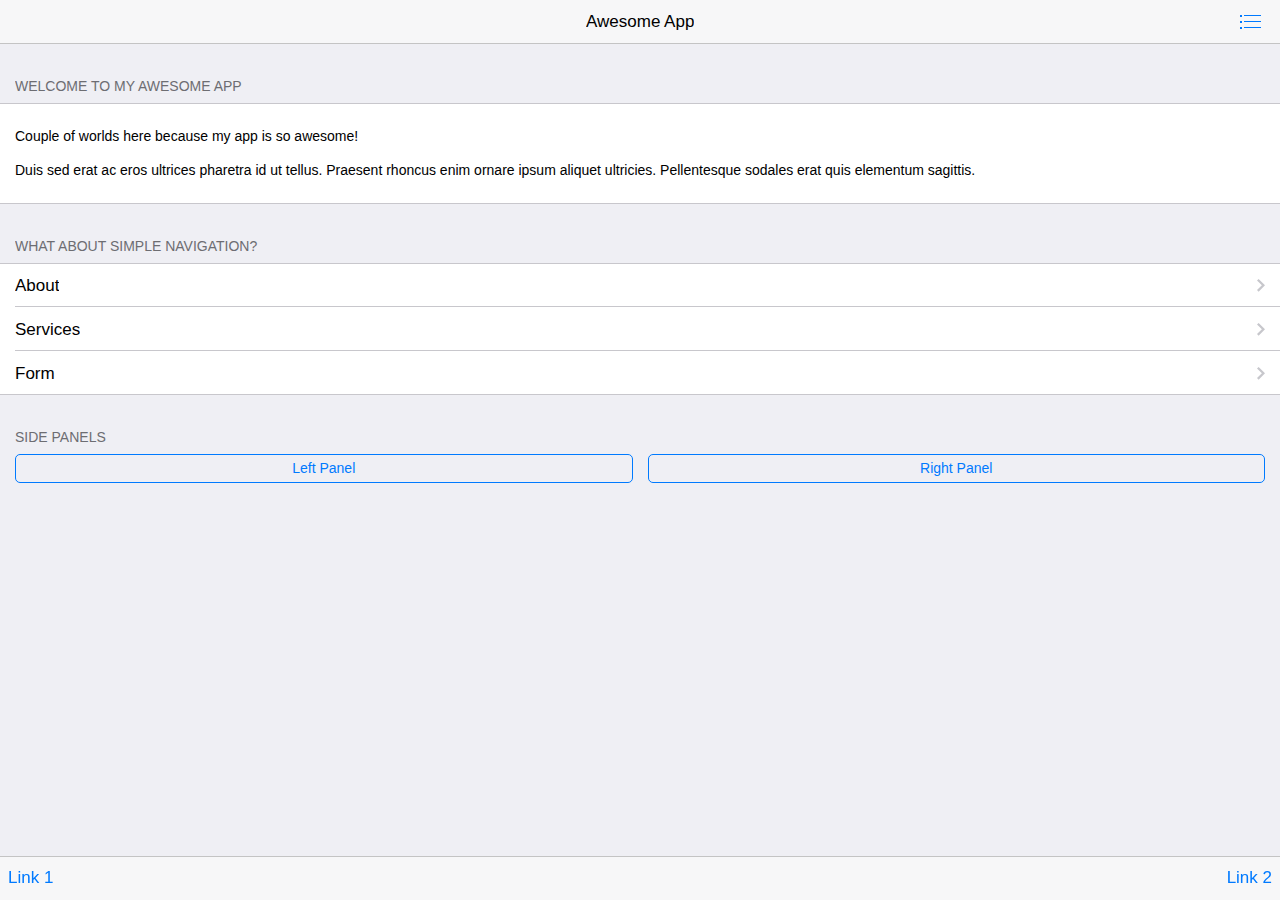
==== platforms/ios/www/index.html @ 19ba558c "test" ====
<!DOCTYPE html>
<html>
  <head>
    <meta charset="utf-8">
    <meta name="viewport" content="width=device-width, initial-scale=1, maximum-scale=1, minimum-scale=1, user-scalable=no, minimal-ui">
    <meta name="apple-mobile-web-app-capable" content="yes">
    <meta name="apple-mobile-web-app-status-bar-style" content="black">
    <title>My App</title>
    <!-- Path to Framework7 Library CSS-->
    <link rel="stylesheet" href="css/framework7.ios.min.css">
    <link rel="stylesheet" href="css/framework7.ios.colors.min.css">
    <!-- Path to your custom app styles-->
    <link rel="stylesheet" href="css/my-app.css">
  </head>
  <body>
    <!-- Status bar overlay for fullscreen mode-->
    <div class="statusbar-overlay"></div>
    <!-- Panels overlay-->
    <div class="panel-overlay"></div>
    <!-- Left panel with reveal effect-->
    <div class="panel panel-left panel-reveal">
      <div class="content-block">
        <p>Left panel content goes here</p>
      </div>
    </div>
    <!-- Right panel with cover effect-->
    <div class="panel panel-right panel-cover">
      <div class="content-block">
        <p>Right panel content goes here</p>
      </div>
    </div>
    <!-- Views-->
    <div class="views">
      <!-- Your main view, should have "view-main" class-->
      <div class="view view-main">
        <!-- Top Navbar-->
        <div class="navbar">
          <div class="navbar-inner">
            <!-- We have home navbar without left link-->
            <div class="center sliding">Awesome App</div>
            <div class="right">
              <!-- Right link contains only icon - additional "icon-only" class--><a href="#" class="link icon-only open-panel"> <i class="icon icon-bars"></i></a>
            </div>
          </div>
        </div>
        <!-- Pages, because we need fixed-through navbar and toolbar, it has additional appropriate classes-->
        <div class="pages navbar-through toolbar-through">
          <!-- Page, data-page contains page name-->
          <div data-page="index" class="page">
            <!-- Scrollable page content-->
            <div class="page-content">
              <div class="content-block-title">Welcome To My Awesome App</div>
              <div class="content-block">
                <div class="content-block-inner">
                  <p>Couple of worlds here because my app is so awesome!</p>
                  <p>Duis sed erat ac eros ultrices pharetra id ut tellus. Praesent rhoncus enim ornare ipsum aliquet ultricies. Pellentesque sodales erat quis elementum sagittis.</p>
                </div>
              </div>
              <div class="content-block-title">What about simple navigation?</div>
              <div class="list-block">
                <ul>
                  <li><a href="about.html" class="item-link">
                      <div class="item-content">
                        <div class="item-inner"> 
                          <div class="item-title">About</div>
                        </div>
                      </div></a></li>
                  <li><a href="services.html" class="item-link">
                      <div class="item-content"> 
                        <div class="item-inner">
                          <div class="item-title">Services</div>
                        </div>
                      </div></a></li>
                  <li><a href="form.html" class="item-link">
                      <div class="item-content"> 
                        <div class="item-inner">
                          <div class="item-title">Form</div>
                        </div>
                      </div></a></li>
                </ul>
              </div>
              <div class="content-block-title">Side panels</div>
              <div class="content-block">
                <div class="row">
                  <div class="col-50"><a href="#" data-panel="left" class="button open-panel">Left Panel</a></div>
                  <div class="col-50"><a href="#" data-panel="right" class="button open-panel">Right Panel</a></div>
                </div>
              </div>
            </div>
          </div>
        </div>
        <!-- Bottom Toolbar-->
        <div class="toolbar">
          <div class="toolbar-inner"><a href="#" class="link">Link 1</a><a href="#" class="link">Link 2</a></div>
        </div>
      </div>
    </div>
    <!-- Path to Framework7 Library JS-->
    <script type="text/javascript" src="cordova.js"></script>
    <script type="text/javascript" src="js/framework7.min.js"></script>
    <!-- Path to your app js-->
    <script type="text/javascript" src="js/my-app.js"></script>
  </body>
</html>
---- platforms/ios/www/css/framework7.ios.min.css ----
/**
 * Framework7 1.3.5
 * Full Featured Mobile HTML Framework For Building iOS & Android Apps
 * 
 * http://www.idangero.us/framework7
 * 
 * Copyright 2015, Vladimir Kharlampidi
 * The iDangero.us
 * http://www.idangero.us/
 * 
 * Licensed under MIT
 * 
 * Released on: November 8, 2015
 */
body,html{position:relative;height:100%;width:100%;overflow-x:hidden}body{font-family:-apple-system,SF UI Text,Helvetica Neue,Helvetica,Arial,sans-serif;margin:0;padding:0;color:#000;font-size:14px;line-height:1.4;width:100%;-webkit-text-size-adjust:100%;background:#fff;overflow:hidden}@media all and (width:1024px) and (height:691px) and (orientation:landscape){body,html{height:671px}}@media all and (width:1024px) and (height:692px) and (orientation:landscape){body,html{height:672px}}*{-webkit-tap-highlight-color:transparent;-webkit-touch-callout:none}a,input,select,textarea{outline:0}a{text-decoration:none;color:#007aff}p{margin:1em 0}.row{display:-webkit-box;display:-ms-flexbox;display:-webkit-flex;display:flex;-webkit-box-pack:justify;-ms-flex-pack:justify;-webkit-justify-content:space-between;justify-content:space-between;-webkit-box-lines:multiple;-moz-box-lines:multiple;-webkit-flex-wrap:wrap;-ms-flex-wrap:wrap;flex-wrap:wrap;-webkit-box-align:start;-ms-flex-align:start;-webkit-align-items:flex-start;align-items:flex-start}.row>[class*=col-]{box-sizing:border-box}.row .col-auto{width:100%}.row .col-100{width:100%;width:-webkit-calc((100% - 15px*0)/ 1);width:calc((100% - 15px*0)/ 1)}.row.no-gutter .col-100{width:100%}.row .col-95{width:95%;width:-webkit-calc((100% - 15px*.05263157894736836)/ 1.0526315789473684);width:calc((100% - 15px*.05263157894736836)/ 1.0526315789473684)}.row.no-gutter .col-95{width:95%}.row .col-90{width:90%;width:-webkit-calc((100% - 15px*.11111111111111116)/ 1.1111111111111112);width:calc((100% - 15px*.11111111111111116)/ 1.1111111111111112)}.row.no-gutter .col-90{width:90%}.row .col-85{width:85%;width:-webkit-calc((100% - 15px*.17647058823529416)/ 1.1764705882352942);width:calc((100% - 15px*.17647058823529416)/ 1.1764705882352942)}.row.no-gutter .col-85{width:85%}.row .col-80{width:80%;width:-webkit-calc((100% - 15px*.25)/ 1.25);width:calc((100% - 15px*.25)/ 1.25)}.row.no-gutter .col-80{width:80%}.row .col-75{width:75%;width:-webkit-calc((100% - 15px*.33333333333333326)/ 1.3333333333333333);width:calc((100% - 15px*.33333333333333326)/ 1.3333333333333333)}.row.no-gutter .col-75{width:75%}.row .col-66{width:66.66666666666666%;width:-webkit-calc((100% - 15px*.5000000000000002)/ 1.5000000000000002);width:calc((100% - 15px*.5000000000000002)/ 1.5000000000000002)}.row.no-gutter .col-66{width:66.66666666666666%}.row .col-60{width:60%;width:-webkit-calc((100% - 15px*.6666666666666667)/ 1.6666666666666667);width:calc((100% - 15px*.6666666666666667)/ 1.6666666666666667)}.row.no-gutter .col-60{width:60%}.row .col-50{width:50%;width:-webkit-calc((100% - 15px*1)/ 2);width:calc((100% - 15px*1)/ 2)}.row.no-gutter .col-50{width:50%}.row .col-40{width:40%;width:-webkit-calc((100% - 15px*1.5)/ 2.5);width:calc((100% - 15px*1.5)/ 2.5)}.row.no-gutter .col-40{width:40%}.row .col-33{width:33.333333333333336%;width:-webkit-calc((100% - 15px*2)/ 3);width:calc((100% - 15px*2)/ 3)}.row.no-gutter .col-33{width:33.333333333333336%}.row .col-25{width:25%;width:-webkit-calc((100% - 15px*3)/ 4);width:calc((100% - 15px*3)/ 4)}.row.no-gutter .col-25{width:25%}.row .col-20{width:20%;width:-webkit-calc((100% - 15px*4)/ 5);width:calc((100% - 15px*4)/ 5)}.row.no-gutter .col-20{width:20%}.row .col-15{width:15%;width:-webkit-calc((100% - 15px*5.666666666666667)/ 6.666666666666667);width:calc((100% - 15px*5.666666666666667)/ 6.666666666666667)}.row.no-gutter .col-15{width:15%}.row .col-10{width:10%;width:-webkit-calc((100% - 15px*9)/ 10);width:calc((100% - 15px*9)/ 10)}.row.no-gutter .col-10{width:10%}.row .col-5{width:5%;width:-webkit-calc((100% - 15px*19)/ 20);width:calc((100% - 15px*19)/ 20)}.row.no-gutter .col-5{width:5%}.row .col-auto:nth-last-child(1),.row .col-auto:nth-last-child(1)~.col-auto{width:100%;width:-webkit-calc((100% - 15px*0)/ 1);width:calc((100% - 15px*0)/ 1)}.row.no-gutter .col-auto:nth-last-child(1),.row.no-gutter .col-auto:nth-last-child(1)~.col-auto{width:100%}.row .col-auto:nth-last-child(2),.row .col-auto:nth-last-child(2)~.col-auto{width:50%;width:-webkit-calc((100% - 15px*1)/ 2);width:calc((100% - 15px*1)/ 2)}.row.no-gutter .col-auto:nth-last-child(2),.row.no-gutter .col-auto:nth-last-child(2)~.col-auto{width:50%}.row .col-auto:nth-last-child(3),.row .col-auto:nth-last-child(3)~.col-auto{width:33.33333333%;width:-webkit-calc((100% - 15px*2)/ 3);width:calc((100% - 15px*2)/ 3)}.row.no-gutter .col-auto:nth-last-child(3),.row.no-gutter .col-auto:nth-last-child(3)~.col-auto{width:33.33333333%}.row .col-auto:nth-last-child(4),.row .col-auto:nth-last-child(4)~.col-auto{width:25%;width:-webkit-calc((100% - 15px*3)/ 4);width:calc((100% - 15px*3)/ 4)}.row.no-gutter .col-auto:nth-last-child(4),.row.no-gutter .col-auto:nth-last-child(4)~.col-auto{width:25%}.row .col-auto:nth-last-child(5),.row .col-auto:nth-last-child(5)~.col-auto{width:20%;width:-webkit-calc((100% - 15px*4)/ 5);width:calc((100% - 15px*4)/ 5)}.row.no-gutter .col-auto:nth-last-child(5),.row.no-gutter .col-auto:nth-last-child(5)~.col-auto{width:20%}.row .col-auto:nth-last-child(6),.row .col-auto:nth-last-child(6)~.col-auto{width:16.66666667%;width:-webkit-calc((100% - 15px*5)/ 6);width:calc((100% - 15px*5)/ 6)}.row.no-gutter .col-auto:nth-last-child(6),.row.no-gutter .col-auto:nth-last-child(6)~.col-auto{width:16.66666667%}.row .col-auto:nth-last-child(7),.row .col-auto:nth-last-child(7)~.col-auto{width:14.28571429%;width:-webkit-calc((100% - 15px*6)/ 7);width:calc((100% - 15px*6)/ 7)}.row.no-gutter .col-auto:nth-last-child(7),.row.no-gutter .col-auto:nth-last-child(7)~.col-auto{width:14.28571429%}.row .col-auto:nth-last-child(8),.row .col-auto:nth-last-child(8)~.col-auto{width:12.5%;width:-webkit-calc((100% - 15px*7)/ 8);width:calc((100% - 15px*7)/ 8)}.row.no-gutter .col-auto:nth-last-child(8),.row.no-gutter .col-auto:nth-last-child(8)~.col-auto{width:12.5%}.row .col-auto:nth-last-child(9),.row .col-auto:nth-last-child(9)~.col-auto{width:11.11111111%;width:-webkit-calc((100% - 15px*8)/ 9);width:calc((100% - 15px*8)/ 9)}.row.no-gutter .col-auto:nth-last-child(9),.row.no-gutter .col-auto:nth-last-child(9)~.col-auto{width:11.11111111%}.row .col-auto:nth-last-child(10),.row .col-auto:nth-last-child(10)~.col-auto{width:10%;width:-webkit-calc((100% - 15px*9)/ 10);width:calc((100% - 15px*9)/ 10)}.row.no-gutter .col-auto:nth-last-child(10),.row.no-gutter .col-auto:nth-last-child(10)~.col-auto{width:10%}.row .col-auto:nth-last-child(11),.row .col-auto:nth-last-child(11)~.col-auto{width:9.09090909%;width:-webkit-calc((100% - 15px*10)/ 11);width:calc((100% - 15px*10)/ 11)}.row.no-gutter .col-auto:nth-last-child(11),.row.no-gutter .col-auto:nth-last-child(11)~.col-auto{width:9.09090909%}.row .col-auto:nth-last-child(12),.row .col-auto:nth-last-child(12)~.col-auto{width:8.33333333%;width:-webkit-calc((100% - 15px*11)/ 12);width:calc((100% - 15px*11)/ 12)}.row.no-gutter .col-auto:nth-last-child(12),.row.no-gutter .col-auto:nth-last-child(12)~.col-auto{width:8.33333333%}.row .col-auto:nth-last-child(13),.row .col-auto:nth-last-child(13)~.col-auto{width:7.69230769%;width:-webkit-calc((100% - 15px*12)/ 13);width:calc((100% - 15px*12)/ 13)}.row.no-gutter .col-auto:nth-last-child(13),.row.no-gutter .col-auto:nth-last-child(13)~.col-auto{width:7.69230769%}.row .col-auto:nth-last-child(14),.row .col-auto:nth-last-child(14)~.col-auto{width:7.14285714%;width:-webkit-calc((100% - 15px*13)/ 14);width:calc((100% - 15px*13)/ 14)}.row.no-gutter .col-auto:nth-last-child(14),.row.no-gutter .col-auto:nth-last-child(14)~.col-auto{width:7.14285714%}.row .col-auto:nth-last-child(15),.row .col-auto:nth-last-child(15)~.col-auto{width:6.66666667%;width:-webkit-calc((100% - 15px*14)/ 15);width:calc((100% - 15px*14)/ 15)}.row.no-gutter .col-auto:nth-last-child(15),.row.no-gutter .col-auto:nth-last-child(15)~.col-auto{width:6.66666667%}@media all and (min-width:768px){.row .tablet-100{width:100%;width:-webkit-calc((100% - 15px*0)/ 1);width:calc((100% - 15px*0)/ 1)}.row.no-gutter .tablet-100{width:100%}.row .tablet-95{width:95%;width:-webkit-calc((100% - 15px*.05263157894736836)/ 1.0526315789473684);width:calc((100% - 15px*.05263157894736836)/ 1.0526315789473684)}.row.no-gutter .tablet-95{width:95%}.row .tablet-90{width:90%;width:-webkit-calc((100% - 15px*.11111111111111116)/ 1.1111111111111112);width:calc((100% - 15px*.11111111111111116)/ 1.1111111111111112)}.row.no-gutter .tablet-90{width:90%}.row .tablet-85{width:85%;width:-webkit-calc((100% - 15px*.17647058823529416)/ 1.1764705882352942);width:calc((100% - 15px*.17647058823529416)/ 1.1764705882352942)}.row.no-gutter .tablet-85{width:85%}.row .tablet-80{width:80%;width:-webkit-calc((100% - 15px*.25)/ 1.25);width:calc((100% - 15px*.25)/ 1.25)}.row.no-gutter .tablet-80{width:80%}.row .tablet-75{width:75%;width:-webkit-calc((100% - 15px*.33333333333333326)/ 1.3333333333333333);width:calc((100% - 15px*.33333333333333326)/ 1.3333333333333333)}.row.no-gutter .tablet-75{width:75%}.row .tablet-66{width:66.66666666666666%;width:-webkit-calc((100% - 15px*.5000000000000002)/ 1.5000000000000002);width:calc((100% - 15px*.5000000000000002)/ 1.5000000000000002)}.row.no-gutter .tablet-66{width:66.66666666666666%}.row .tablet-60{width:60%;width:-webkit-calc((100% - 15px*.6666666666666667)/ 1.6666666666666667);width:calc((100% - 15px*.6666666666666667)/ 1.6666666666666667)}.row.no-gutter .tablet-60{width:60%}.row .tablet-50{width:50%;width:-webkit-calc((100% - 15px*1)/ 2);width:calc((100% - 15px*1)/ 2)}.row.no-gutter .tablet-50{width:50%}.row .tablet-40{width:40%;width:-webkit-calc((100% - 15px*1.5)/ 2.5);width:calc((100% - 15px*1.5)/ 2.5)}.row.no-gutter .tablet-40{width:40%}.row .tablet-33{width:33.333333333333336%;width:-webkit-calc((100% - 15px*2)/ 3);width:calc((100% - 15px*2)/ 3)}.row.no-gutter .tablet-33{width:33.333333333333336%}.row .tablet-25{width:25%;width:-webkit-calc((100% - 15px*3)/ 4);width:calc((100% - 15px*3)/ 4)}.row.no-gutter .tablet-25{width:25%}.row .tablet-20{width:20%;width:-webkit-calc((100% - 15px*4)/ 5);width:calc((100% - 15px*4)/ 5)}.row.no-gutter .tablet-20{width:20%}.row .tablet-15{width:15%;width:-webkit-calc((100% - 15px*5.666666666666667)/ 6.666666666666667);width:calc((100% - 15px*5.666666666666667)/ 6.666666666666667)}.row.no-gutter .tablet-15{width:15%}.row .tablet-10{width:10%;width:-webkit-calc((100% - 15px*9)/ 10);width:calc((100% - 15px*9)/ 10)}.row.no-gutter .tablet-10{width:10%}.row .tablet-5{width:5%;width:-webkit-calc((100% - 15px*19)/ 20);width:calc((100% - 15px*19)/ 20)}.row.no-gutter .tablet-5{width:5%}.row .tablet-auto:nth-last-child(1),.row .tablet-auto:nth-last-child(1)~.col-auto{width:100%;width:-webkit-calc((100% - 15px*0)/ 1);width:calc((100% - 15px*0)/ 1)}.row.no-gutter .tablet-auto:nth-last-child(1),.row.no-gutter .tablet-auto:nth-last-child(1)~.tablet-auto{width:100%}.row .tablet-auto:nth-last-child(2),.row .tablet-auto:nth-last-child(2)~.col-auto{width:50%;width:-webkit-calc((100% - 15px*1)/ 2);width:calc((100% - 15px*1)/ 2)}.row.no-gutter .tablet-auto:nth-last-child(2),.row.no-gutter .tablet-auto:nth-last-child(2)~.tablet-auto{width:50%}.row .tablet-auto:nth-last-child(3),.row .tablet-auto:nth-last-child(3)~.col-auto{width:33.33333333%;width:-webkit-calc((100% - 15px*2)/ 3);width:calc((100% - 15px*2)/ 3)}.row.no-gutter .tablet-auto:nth-last-child(3),.row.no-gutter .tablet-auto:nth-last-child(3)~.tablet-auto{width:33.33333333%}.row .tablet-auto:nth-last-child(4),.row .tablet-auto:nth-last-child(4)~.col-auto{width:25%;width:-webkit-calc((100% - 15px*3)/ 4);width:calc((100% - 15px*3)/ 4)}.row.no-gutter .tablet-auto:nth-last-child(4),.row.no-gutter .tablet-auto:nth-last-child(4)~.tablet-auto{width:25%}.row .tablet-auto:nth-last-child(5),.row .tablet-auto:nth-last-child(5)~.col-auto{width:20%;width:-webkit-calc((100% - 15px*4)/ 5);width:calc((100% - 15px*4)/ 5)}.row.no-gutter .tablet-auto:nth-last-child(5),.row.no-gutter .tablet-auto:nth-last-child(5)~.tablet-auto{width:20%}.row .tablet-auto:nth-last-child(6),.row .tablet-auto:nth-last-child(6)~.col-auto{width:16.66666667%;width:-webkit-calc((100% - 15px*5)/ 6);width:calc((100% - 15px*5)/ 6)}.row.no-gutter .tablet-auto:nth-last-child(6),.row.no-gutter .tablet-auto:nth-last-child(6)~.tablet-auto{width:16.66666667%}.row .tablet-auto:nth-last-child(7),.row .tablet-auto:nth-last-child(7)~.col-auto{width:14.28571429%;width:-webkit-calc((100% - 15px*6)/ 7);width:calc((100% - 15px*6)/ 7)}.row.no-gutter .tablet-auto:nth-last-child(7),.row.no-gutter .tablet-auto:nth-last-child(7)~.tablet-auto{width:14.28571429%}.row .tablet-auto:nth-last-child(8),.row .tablet-auto:nth-last-child(8)~.col-auto{width:12.5%;width:-webkit-calc((100% - 15px*7)/ 8);width:calc((100% - 15px*7)/ 8)}.row.no-gutter .tablet-auto:nth-last-child(8),.row.no-gutter .tablet-auto:nth-last-child(8)~.tablet-auto{width:12.5%}.row .tablet-auto:nth-last-child(9),.row .tablet-auto:nth-last-child(9)~.col-auto{width:11.11111111%;width:-webkit-calc((100% - 15px*8)/ 9);width:calc((100% - 15px*8)/ 9)}.row.no-gutter .tablet-auto:nth-last-child(9),.row.no-gutter .tablet-auto:nth-last-child(9)~.tablet-auto{width:11.11111111%}.row .tablet-auto:nth-last-child(10),.row .tablet-auto:nth-last-child(10)~.col-auto{width:10%;width:-webkit-calc((100% - 15px*9)/ 10);width:calc((100% - 15px*9)/ 10)}.row.no-gutter .tablet-auto:nth-last-child(10),.row.no-gutter .tablet-auto:nth-last-child(10)~.tablet-auto{width:10%}.row .tablet-auto:nth-last-child(11),.row .tablet-auto:nth-last-child(11)~.col-auto{width:9.09090909%;width:-webkit-calc((100% - 15px*10)/ 11);width:calc((100% - 15px*10)/ 11)}.row.no-gutter .tablet-auto:nth-last-child(11),.row.no-gutter .tablet-auto:nth-last-child(11)~.tablet-auto{width:9.09090909%}.row .tablet-auto:nth-last-child(12),.row .tablet-auto:nth-last-child(12)~.col-auto{width:8.33333333%;width:-webkit-calc((100% - 15px*11)/ 12);width:calc((100% - 15px*11)/ 12)}.row.no-gutter .tablet-auto:nth-last-child(12),.row.no-gutter .tablet-auto:nth-last-child(12)~.tablet-auto{width:8.33333333%}.row .tablet-auto:nth-last-child(13),.row .tablet-auto:nth-last-child(13)~.col-auto{width:7.69230769%;width:-webkit-calc((100% - 15px*12)/ 13);width:calc((100% - 15px*12)/ 13)}.row.no-gutter .tablet-auto:nth-last-child(13),.row.no-gutter .tablet-auto:nth-last-child(13)~.tablet-auto{width:7.69230769%}.row .tablet-auto:nth-last-child(14),.row .tablet-auto:nth-last-child(14)~.col-auto{width:7.14285714%;width:-webkit-calc((100% - 15px*13)/ 14);width:calc((100% - 15px*13)/ 14)}.row.no-gutter .tablet-auto:nth-last-child(14),.row.no-gutter .tablet-auto:nth-last-child(14)~.tablet-auto{width:7.14285714%}.row .tablet-auto:nth-last-child(15),.row .tablet-auto:nth-last-child(15)~.col-auto{width:6.66666667%;width:-webkit-calc((100% - 15px*14)/ 15);width:calc((100% - 15px*14)/ 15)}.row.no-gutter .tablet-auto:nth-last-child(15),.row.no-gutter .tablet-auto:nth-last-child(15)~.tablet-auto{width:6.66666667%}}.view,.views{position:relative;width:100%;height:100%;z-index:5000}.views{overflow:auto;-webkit-overflow-scrolling:touch}.view{overflow:hidden;box-sizing:border-box}.pages{position:relative;width:100%;height:100%;overflow:hidden;background:#000}.page{box-sizing:border-box;position:absolute;left:0;top:0;width:100%;height:100%;background:#efeff4;-webkit-transform:translate3d(0,0,0);transform:translate3d(0,0,0)}.page.cached{display:none}.page-on-left{opacity:.9;-webkit-transform:translate3d(-20%,0,0);transform:translate3d(-20%,0,0)}.page-on-center .swipeback-page-shadow{opacity:1}.page-on-right{-webkit-transform:translate3d(100%,0,0);transform:translate3d(100%,0,0)}.page-on-right .swipeback-page-shadow{opacity:0}.page-content{overflow:auto;-webkit-overflow-scrolling:touch;box-sizing:border-box;height:100%;position:relative;z-index:1}.swipeback-page-shadow{position:absolute;right:100%;top:0;width:16px;height:100%;background:-webkit-linear-gradient(left,rgba(0,0,0,0) 0,rgba(0,0,0,0) 10%,rgba(0,0,0,.01) 50%,rgba(0,0,0,.2) 100%);background:linear-gradient(to right,rgba(0,0,0,0) 0,rgba(0,0,0,0) 10%,rgba(0,0,0,.01) 50%,rgba(0,0,0,.2) 100%);z-index:-1;content:''}html.android .swipeback-page-shadow{display:none;-webkit-animation:none;animation:none}.page-transitioning,.page-transitioning .swipeback-page-shadow{-webkit-transition-duration:400ms;transition-duration:400ms}.page-from-center-to-right:before,.page-from-right-to-center:before{position:absolute;right:100%;top:0;width:16px;height:100%;background:-webkit-linear-gradient(left,rgba(0,0,0,0) 0,rgba(0,0,0,0) 10%,rgba(0,0,0,.01) 50%,rgba(0,0,0,.2) 100%);background:linear-gradient(to right,rgba(0,0,0,0) 0,rgba(0,0,0,0) 10%,rgba(0,0,0,.01) 50%,rgba(0,0,0,.2) 100%);z-index:-1;content:''}html.android .page-from-center-to-right:before,html.android .page-from-right-to-center:before{display:none;-webkit-animation:none;animation:none}.page-from-right-to-center{-webkit-animation:pageFromRightToCenter 400ms forwards;animation:pageFromRightToCenter 400ms forwards}.page-from-right-to-center:before{-webkit-animation:pageFromRightToCenterShadow 400ms forwards;animation:pageFromRightToCenterShadow 400ms forwards}.page-from-center-to-right{-webkit-animation:pageFromCenterToRight 400ms forwards;animation:pageFromCenterToRight 400ms forwards}.page-from-center-to-right:before{-webkit-animation:pageFromCenterToRightShadow 400ms forwards;animation:pageFromCenterToRightShadow 400ms forwards}@-webkit-keyframes pageFromRightToCenter{from{-webkit-transform:translate3d(100%,0,0)}to{-webkit-transform:translate3d(0,0,0)}}@keyframes pageFromRightToCenter{from{transform:translate3d(100%,0,0)}to{transform:translate3d(0,0,0)}}@-webkit-keyframes pageFromRightToCenterShadow{from{opacity:0}to{opacity:1}}@keyframes pageFromRightToCenterShadow{from{opacity:0}to{opacity:1}}@-webkit-keyframes pageFromCenterToRight{from{-webkit-transform:translate3d(0,0,0)}to{-webkit-transform:translate3d(100%,0,0)}}@keyframes pageFromCenterToRight{from{transform:translate3d(0,0,0)}to{transform:translate3d(100%,0,0)}}@-webkit-keyframes pageFromCenterToRightShadow{from{opacity:1}to{opacity:0}}@keyframes pageFromCenterToRightShadow{from{opacity:1}to{opacity:0}}.page-from-center-to-left{-webkit-animation:pageFromCenterToLeft 400ms forwards;animation:pageFromCenterToLeft 400ms forwards}.page-from-left-to-center{-webkit-animation:pageFromLeftToCenter 400ms forwards;animation:pageFromLeftToCenter 400ms forwards}@-webkit-keyframes pageFromCenterToLeft{from{opacity:1;-webkit-transform:translate3d(0,0,0)}to{opacity:.9;-webkit-transform:translate3d(-20%,0,0)}}@keyframes pageFromCenterToLeft{from{transform:translate3d(0,0,0)}to{opacity:.9;transform:translate3d(-20%,0,0)}}@-webkit-keyframes pageFromLeftToCenter{from{opacity:.9;-webkit-transform:translate3d(-20%,0,0)}to{opacity:1;-webkit-transform:translate3d(0,0,0)}}@keyframes pageFromLeftToCenter{from{transform:translate3d(-20%,0,0)}to{opacity:1;transform:translate3d(0,0,0)}}.navbar-inner,.toolbar-inner{position:absolute;left:0;top:0;width:100%;height:100%;padding:0 8px;box-sizing:border-box;display:-webkit-box;display:-ms-flexbox;display:-webkit-flex;display:flex;-webkit-box-pack:justify;-ms-flex-pack:justify;-webkit-justify-content:space-between;justify-content:space-between;-webkit-box-align:center;-ms-flex-align:center;-webkit-align-items:center;align-items:center}.navbar-inner.cached{display:none}.navbar,.toolbar{height:44px;width:100%;box-sizing:border-box;font-size:17px;position:relative;margin:0;z-index:500;-webkit-backface-visibility:hidden;backface-visibility:hidden}.navbar b,.toolbar b{font-weight:500}html.ios-gt-8 .navbar b,html.ios-gt-8 .toolbar b{font-weight:600}.navbar,.subnavbar,.toolbar{background:#f7f7f8}.navbar a.link,.subnavbar a.link,.toolbar a.link{line-height:44px;height:44px;text-decoration:none;position:relative;display:-webkit-box;display:-ms-flexbox;display:-webkit-flex;display:flex;-webkit-box-pack:start;-ms-flex-pack:start;-webkit-justify-content:flex-start;justify-content:flex-start;-webkit-box-align:center;-ms-flex-align:center;-webkit-align-items:center;align-items:center;-webkit-transition-duration:300ms;transition-duration:300ms;-webkit-transform:translateZ(0);transform:translateZ(0)}.navbar a.link.active-state,.subnavbar a.link.active-state,.toolbar a.link.active-state,html:not(.watch-active-state) .navbar a.link:active,html:not(.watch-active-state) .subnavbar a.link:active,html:not(.watch-active-state) .toolbar a.link:active{opacity:.3;-webkit-transition-duration:0ms;transition-duration:0ms}.navbar a.link i+i,.navbar a.link i+span,.navbar a.link span+i,.navbar a.link span+span,.subnavbar a.link i+i,.subnavbar a.link i+span,.subnavbar a.link span+i,.subnavbar a.link span+span,.toolbar a.link i+i,.toolbar a.link i+span,.toolbar a.link span+i,.toolbar a.link span+span{margin-left:7px}.navbar a.icon-only,.subnavbar a.icon-only,.toolbar a.icon-only{min-width:44px;display:-webkit-box;display:-ms-flexbox;display:-webkit-flex;display:flex;-webkit-box-pack:center;-ms-flex-pack:center;-webkit-justify-content:center;justify-content:center;-webkit-box-align:center;-ms-flex-align:center;-webkit-align-items:center;align-items:center;margin:0}.navbar i.icon,.subnavbar i.icon,.toolbar i.icon{display:block}.navbar{left:0;top:0}.navbar:after{content:'';position:absolute;left:0;bottom:0;right:auto;top:auto;height:1px;width:100%;background-color:#c4c4c4;display:block;z-index:15;-webkit-transform-origin:50% 100%;transform-origin:50% 100%}html.pixel-ratio-2 .navbar:after{-webkit-transform:scaleY(.5);transform:scaleY(.5)}html.pixel-ratio-3 .navbar:after{-webkit-transform:scaleY(.33);transform:scaleY(.33)}.navbar:after{backface-visibility:hidden}.navbar.no-border:after{display:none}.navbar .center{font-size:17px;font-weight:500;text-align:center;margin:0;position:relative;overflow:hidden;text-overflow:ellipsis;white-space:nowrap;line-height:44px;-webkit-flex-shrink:10;-ms-flex:0 10 auto;flex-shrink:10;display:-webkit-box;display:-ms-flexbox;display:-webkit-flex;display:flex;-webkit-box-align:center;-ms-flex-align:center;-webkit-align-items:center;align-items:center}html.ios-gt-8 .navbar .center{font-weight:600}.navbar .left,.navbar .right{-webkit-flex-shrink:0;-ms-flex:0 0 auto;flex-shrink:0;display:-webkit-box;display:-ms-flexbox;display:-webkit-flex;display:flex;-webkit-box-pack:start;-ms-flex-pack:start;-webkit-justify-content:flex-start;justify-content:flex-start;-webkit-box-align:center;-ms-flex-align:center;-webkit-align-items:center;align-items:center;-webkit-transform:translate3d(0,0,0);transform:translate3d(0,0,0)}.navbar .left a+a,.navbar .right a+a{margin-left:15px}.navbar .left{margin-right:10px}.navbar .right{margin-left:10px}.navbar .right:first-child{position:absolute;right:8px;height:100%}.popup .navbar{-webkit-transform:translate3d(0,0,0);transform:translate3d(0,0,0)}.subnavbar{height:44px;width:100%;position:absolute;left:0;top:100%;margin-top:-1px;z-index:20;box-sizing:border-box;padding:0 8px;display:-webkit-box;display:-ms-flexbox;display:-webkit-flex;display:flex;-webkit-box-pack:justify;-ms-flex-pack:justify;-webkit-justify-content:space-between;justify-content:space-between;-webkit-box-align:center;-ms-flex-align:center;-webkit-align-items:center;align-items:center}.subnavbar:after{content:'';position:absolute;left:0;bottom:0;right:auto;top:auto;height:1px;width:100%;background-color:#c4c4c4;display:block;z-index:15;-webkit-transform-origin:50% 100%;transform-origin:50% 100%}html.pixel-ratio-2 .subnavbar:after{-webkit-transform:scaleY(.5);transform:scaleY(.5)}html.pixel-ratio-3 .subnavbar:after{-webkit-transform:scaleY(.33);transform:scaleY(.33)}.subnavbar.no-border:after{display:none}.navbar.no-border .subnavbar{margin-top:0}.navbar-on-left .subnavbar,.navbar-on-right .subnavbar{pointer-events:none}.navbar .subnavbar,.page .subnavbar{position:absolute}.page>.subnavbar{top:0;margin-top:0}.subnavbar>.buttons-row{width:100%}.subnavbar .searchbar,.subnavbar.searchbar{position:absolute}.subnavbar .searchbar,.subnavbar.searchbar{position:absolute}.subnavbar .searchbar{left:0;top:0}.toolbar{left:0;bottom:0}.toolbar:before{content:'';position:absolute;left:0;top:0;bottom:auto;right:auto;height:1px;width:100%;background-color:#c4c4c4;display:block;z-index:15;-webkit-transform-origin:50% 0;transform-origin:50% 0}html.pixel-ratio-2 .toolbar:before{-webkit-transform:scaleY(.5);transform:scaleY(.5)}html.pixel-ratio-3 .toolbar:before{-webkit-transform:scaleY(.33);transform:scaleY(.33)}.toolbar.no-border:before{display:none}.toolbar a{-webkit-flex-shrink:1;-ms-flex:0 1 auto;flex-shrink:1;position:relative;white-space:nowrap;text-overflow:ellipsis;overflow:hidden}.tabbar{color:#929292;z-index:5001}.tabbar a{color:#929292}.tabbar a.active{color:#007aff}.tabbar a.link{line-height:1.4}.tabbar a.link,.tabbar a.tab-link{height:100%;width:100%;box-sizing:border-box;display:-webkit-box;display:-ms-flexbox;display:-webkit-flex;display:flex;-webkit-box-pack:center;-ms-flex-pack:center;-webkit-justify-content:center;justify-content:center;-webkit-box-align:center;-ms-flex-align:center;-webkit-align-items:center;align-items:center;overflow:visible;-webkit-box-flex:1;-ms-flex:1;-webkit-box-orient:vertical;-moz-box-orient:vertical;-ms-flex-direction:column;-webkit-flex-direction:column;flex-direction:column}.tabbar i.icon{height:30px}.tabbar-labels{height:50px}.tabbar-labels a.link,.tabbar-labels a.tab-link{padding-top:4px;padding-bottom:4px;height:100%;-webkit-box-pack:justify;-ms-flex-pack:justify;-webkit-justify-content:space-between;justify-content:space-between}.tabbar-labels a.link i+span,.tabbar-labels a.tab-link i+span{margin:0}.tabbar-labels span.tabbar-label{line-height:1;display:block;margin:0;letter-spacing:.01em;font-size:10px;position:relative;text-overflow:ellipsis;white-space:nowrap}@media all and (min-width:768px){.tabbar .toolbar-inner{-webkit-box-pack:center;-ms-flex-pack:center;-webkit-justify-content:center;justify-content:center}.tabbar a.link,.tabbar a.tab-link{width:auto;min-width:105px}.tabbar-labels{height:56px}.tabbar-labels span.tabbar-label{font-size:14px}}.navbar-from-right-to-center .center,.navbar-from-right-to-center .fading,.navbar-from-right-to-center .left,.navbar-from-right-to-center .right,.navbar-from-right-to-center .subnavbar{-webkit-animation:navbarElementFadeIn 400ms forwards;animation:navbarElementFadeIn 400ms forwards}.navbar-from-right-to-center .sliding{opacity:1}.navbar-from-center-to-right .center,.navbar-from-center-to-right .fading,.navbar-from-center-to-right .left,.navbar-from-center-to-right .right,.navbar-from-center-to-right .subnavbar{-webkit-animation:navbarElementFadeOut 400ms forwards;animation:navbarElementFadeOut 400ms forwards}.navbar-from-center-to-right .sliding{opacity:0}.navbar-from-center-to-right .subnavbar.sliding{opacity:1}@-webkit-keyframes navbarElementFadeIn{from{opacity:0}to{opacity:1}}@keyframes navbarElementFadeIn{from{opacity:0}to{opacity:1}}.navbar-from-center-to-left .center,.navbar-from-center-to-left .fading,.navbar-from-center-to-left .left,.navbar-from-center-to-left .right,.navbar-from-center-to-left .subnavbar{-webkit-animation:navbarElementFadeOut 400ms forwards;animation:navbarElementFadeOut 400ms forwards}.navbar-from-center-to-left .sliding{opacity:0}.navbar-from-center-to-left .subnavbar.sliding{opacity:1}.navbar-from-left-to-center .center,.navbar-from-left-to-center .fading,.navbar-from-left-to-center .left,.navbar-from-left-to-center .right,.navbar-from-left-to-center .subnavbar{-webkit-animation:navbarElementFadeIn 400ms forwards;animation:navbarElementFadeIn 400ms forwards}.navbar-from-left-to-center .sliding{opacity:1}.navbar-on-left .center,.navbar-on-left .fading,.navbar-on-left .left,.navbar-on-left .right,.navbar-on-left .subnavbar{opacity:0}.navbar-on-left .sliding{opacity:0}.navbar-on-left .subnavbar.sliding{opacity:1;-webkit-transform:translate3d(-100%,0,0);transform:translate3d(-100%,0,0)}.navbar-on-right .center,.navbar-on-right .fading,.navbar-on-right .left,.navbar-on-right .right,.navbar-on-right .subnavbar{opacity:0}.navbar-on-right .sliding{opacity:0}.navbar-on-right .subnavbar.sliding{-webkit-transform:translate3d(100%,0,0);transform:translate3d(100%,0,0)}@-webkit-keyframes navbarElementFadeOut{from{opacity:1}to{opacity:0}}@keyframes navbarElementFadeOut{from{opacity:1}to{opacity:0}}.navbar-from-center-to-left .left.sliding .back.link .icon,.navbar-from-center-to-right .left.sliding .back.link .icon,.navbar-from-left-to-center .left.sliding .back.link .icon,.navbar-from-right-to-center .left.sliding .back.link .icon{-webkit-transition-duration:400ms;transition-duration:400ms}.navbar-from-center-to-left .sliding,.navbar-from-center-to-right .sliding,.navbar-from-left-to-center .sliding,.navbar-from-right-to-center .sliding{-webkit-transition-duration:400ms;transition-duration:400ms;-webkit-animation:none;animation:none}.page>.navbar,.page>.toolbar,.view>.navbar,.view>.toolbar,.views>.navbar,.views>.toolbar{position:absolute}.subnavbar~.page-content{padding-top:44px}.navbar-fixed .page-content,.navbar-through .page-content{padding-top:44px}.navbar-fixed .page-content.with-subnavbar,.navbar-fixed .subnavbar~.page-content,.navbar-fixed .with-subnavbar .page-content,.navbar-through .page-content.with-subnavbar,.navbar-through .subnavbar~.page-content,.navbar-through .with-subnavbar .page-content{padding-top:88px}.navbar-fixed .page .subnavbar,.navbar-fixed.page .subnavbar,.navbar-through .page .subnavbar,.navbar-through.page .subnavbar{top:44px}.tabbar-fixed .page-content,.tabbar-through .page-content,.toolbar-fixed .page-content,.toolbar-through .page-content{padding-bottom:44px}.tabbar-labels-fixed .page-content,.tabbar-labels-through .page-content{padding-bottom:50px}@media all and (min-width:768px){.tabbar-labels-fixed .page-content,.tabbar-labels-through .page-content{padding-bottom:56px}}.navbar.navbar-hiding{-webkit-transition-duration:400ms;transition-duration:400ms;-webkit-transform:translate3d(0,0,0);transform:translate3d(0,0,0)}.navbar.navbar-hiding~.page .list-group-title,.navbar.navbar-hiding~.page-content .list-group-title,.navbar.navbar-hiding~.pages .list-group-title{-webkit-transition-duration:400ms;transition-duration:400ms}.navbar.navbar-hiding~.page .subnavbar,.navbar.navbar-hiding~.page-content .subnavbar,.navbar.navbar-hiding~.pages .subnavbar{-webkit-transition-duration:400ms;transition-duration:400ms}.navbar.navbar-hidden{-webkit-transition-duration:400ms;transition-duration:400ms;-webkit-transform:translate3d(0,-100%,0);transform:translate3d(0,-100%,0)}.navbar.navbar-hidden~.page .list-group-title,.navbar.navbar-hidden~.page-content .list-group-title,.navbar.navbar-hidden~.pages .list-group-title{-webkit-transition-duration:400ms;transition-duration:400ms;top:-44px}.navbar.navbar-hidden~.page .subnavbar,.navbar.navbar-hidden~.page-content .subnavbar,.navbar.navbar-hidden~.pages .subnavbar{-webkit-transform:translate3d(0,-100%,0);transform:translate3d(0,-100%,0);-webkit-transition-duration:400ms;transition-duration:400ms}.page.no-navbar .page-content{padding-top:0}.page.no-navbar .page-content.with-subnavbar,.page.no-navbar.with-subnavbar .page-content,.with-subnavbar .page.no-navbar .page-content{padding-top:44px}.tabbar.tabbar-hiding,.tabbar.toolbar-hiding,.toolbar.tabbar-hiding,.toolbar.toolbar-hiding{-webkit-transition-duration:400ms;transition-duration:400ms;-webkit-transform:translate3d(0,0,0);transform:translate3d(0,0,0)}.tabbar.tabbar-hidden,.tabbar.toolbar-hidden,.toolbar.tabbar-hidden,.toolbar.toolbar-hidden{-webkit-transition-duration:400ms;transition-duration:400ms;-webkit-transform:translate3d(0,100%,0);transform:translate3d(0,100%,0)}.page.no-tabbar .page-content,.page.no-toolbar .page-content{padding-bottom:0}.searchbar{height:44px;width:100%;background:#c9c9ce;box-sizing:border-box;padding:0 8px;overflow:hidden;position:relative;display:-webkit-box;display:-ms-flexbox;display:-webkit-flex;display:flex;-webkit-box-align:center;-ms-flex-align:center;-webkit-align-items:center;align-items:center}.searchbar:after{content:'';position:absolute;left:0;bottom:0;right:auto;top:auto;height:1px;width:100%;background-color:#b4b4b4;display:block;z-index:15;-webkit-transform-origin:50% 100%;transform-origin:50% 100%}html.pixel-ratio-2 .searchbar:after{-webkit-transform:scaleY(.5);transform:scaleY(.5)}html.pixel-ratio-3 .searchbar:after{-webkit-transform:scaleY(.33);transform:scaleY(.33)}.searchbar .searchbar-input{width:100%;height:28px;position:relative;-webkit-flex-shrink:1;-ms-flex:0 1 auto;flex-shrink:1}.searchbar input[type=search]{box-sizing:border-box;width:100%;height:100%;display:block;border:none;-webkit-appearance:none;-moz-appearance:none;-ms-appearance:none;appearance:none;border-radius:5px;font-family:inherit;color:#000;font-size:14px;font-weight:400;padding:0 28px;background-color:#fff;background-repeat:no-repeat;background-position:8px center;background-image:url("data:image/svg+xml;charset=utf-8,%3Csvg%20xmlns%3D'http%3A%2F%2Fwww.w3.org%2F2000%2Fsvg'%20viewBox%3D'0%200%2013%2013'%20enable-background%3D'new%200%200%2013%2013'%3E%3Cg%3E%3Cpath%20fill%3D'%23939398'%20d%3D'M5%2C1c2.2%2C0%2C4%2C1.8%2C4%2C4S7.2%2C9%2C5%2C9S1%2C7.2%2C1%2C5S2.8%2C1%2C5%2C1%20M5%2C0C2.2%2C0%2C0%2C2.2%2C0%2C5s2.2%2C5%2C5%2C5s5-2.2%2C5-5S7.8%2C0%2C5%2C0%20L5%2C0z'%2F%3E%3C%2Fg%3E%3Cline%20stroke%3D'%23939398'%20stroke-miterlimit%3D'10'%20x1%3D'12.6'%20y1%3D'12.6'%20x2%3D'8.2'%20y2%3D'8.2'%2F%3E%3C%2Fsvg%3E");-webkit-background-size:13px 13px;background-size:13px 13px}.searchbar input[type=search]::-webkit-input-placeholder{color:#939398;opacity:1}.searchbar input[type=search]::-webkit-search-cancel-button{-webkit-appearance:none}.searchbar .searchbar-clear{position:absolute;width:28px;height:28px;right:0;top:0;opacity:0;pointer-events:none;background-position:center;background-repeat:no-repeat;background-image:url("data:image/svg+xml;charset=utf-8,%3Csvg%20xmlns%3D'http%3A%2F%2Fwww.w3.org%2F2000%2Fsvg'%20viewBox%3D'0%200%2028%2028'%3E%3Ccircle%20cx%3D'14'%20cy%3D'14'%20r%3D'14'%20fill%3D'%238e8e93'%2F%3E%3Cline%20stroke%3D'%23ffffff'%20stroke-width%3D'2'%20stroke-miterlimit%3D'10'%20x1%3D'8'%20y1%3D'8'%20x2%3D'20'%20y2%3D'20'%2F%3E%3Cline%20fill%3D'none'%20stroke%3D'%23ffffff'%20stroke-width%3D'2'%20stroke-miterlimit%3D'10'%20x1%3D'20'%20y1%3D'8'%20x2%3D'8'%20y2%3D'20'%2F%3E%3C%2Fsvg%3E");-webkit-background-size:14px 14px;background-size:14px 14px;-webkit-transition-duration:300ms;transition-duration:300ms;cursor:pointer}.searchbar .searchbar-cancel{-webkit-transition-duration:300ms;transition-duration:300ms;-webkit-transform:translate3d(0,0,0);transform:translate3d(0,0,0);font-size:17px;cursor:pointer;opacity:0;-webkit-flex-shrink:0;-ms-flex:0 0 auto;flex-shrink:0;margin-left:0;pointer-events:none;display:none}.searchbar.searchbar-active .searchbar-cancel{margin-left:8px;opacity:1;pointer-events:auto}.searchbar.searchbar-active .searchbar-cancel.active-state,html:not(.watch-active-state) .searchbar.searchbar-active .searchbar-cancel:active{opacity:.3;-webkit-transition-duration:0ms;transition-duration:0ms}.searchbar.searchbar-not-empty .searchbar-clear{pointer-events:auto;opacity:1}.searchbar-overlay{position:absolute;left:0;top:0;width:100%;height:100%;z-index:100;opacity:0;pointer-events:none;background:rgba(0,0,0,.4);-webkit-transition-duration:300ms;transition-duration:300ms;-webkit-transform:translate3d(0,0,0);transform:translate3d(0,0,0)}.searchbar-overlay.searchbar-overlay-active{opacity:1;pointer-events:auto}.searchbar-not-found{display:none}.hidden-by-searchbar,.list-block .hidden-by-searchbar,.list-block li.hidden-by-searchbar{display:none}.page>.searchbar{position:absolute;width:100%;left:0;top:0;z-index:200}.page>.searchbar~.page-content{padding-top:44px}.navbar-fixed .page>.searchbar,.navbar-fixed>.searchbar,.navbar-through .page>.searchbar,.navbar-through>.searchbar{top:44px}.navbar-fixed .page>.searchbar~.page-content,.navbar-fixed>.searchbar~.page-content,.navbar-through .page>.searchbar~.page-content,.navbar-through>.searchbar~.page-content{padding-top:88px}.messagebar{-webkit-transform:translate3d(0,0,0);transform:translate3d(0,0,0);-webkit-transition-duration:0ms;transition-duration:0ms}.messagebar textarea{-webkit-appearance:none;-moz-appearance:none;-ms-appearance:none;appearance:none;-webkit-box-sizing:border-box;-moz-box-sizing:border-box;box-sizing:border-box;border:1px solid #c8c8cd;background:#fff;border-radius:5px;box-shadow:none;display:block;padding:3px 8px 3px;margin:0;width:100%;height:28px;color:#000;font-size:17px;line-height:20px;font-family:inherit;resize:none;-webkit-flex-shrink:1;-ms-flex:0 1 auto;flex-shrink:1}.messagebar .link{-ms-flex-item-align:flex-end;-webkit-align-self:flex-end;align-self:flex-end}.messagebar .link.icon-only:first-child{margin-left:-6px}.messagebar .link:not(.icon-only)+textarea{margin-left:8px}.messagebar textarea+.link{margin-left:8px}.messagebar .link{-webkit-flex-shrink:0;-ms-flex:0 0 auto;flex-shrink:0}.messagebar~.page-content{padding-bottom:44px}.page.no-toolbar .messagebar~.page-content{padding-bottom:44px}.hidden-toolbar .messagebar{-webkit-transform:translate3d(0,0,0);transform:translate3d(0,0,0);-webkit-transition-duration:0ms;transition-duration:0ms}i.icon{display:inline-block;vertical-align:middle;background-size:100% auto;background-position:center;background-repeat:no-repeat;font-style:normal;position:relative}i.icon.icon-back{width:12px;height:20px;background-image:url("data:image/svg+xml;charset=utf-8,%3Csvg%20xmlns%3D'http%3A%2F%2Fwww.w3.org%2F2000%2Fsvg'%20viewBox%3D'0%200%2012%2020'%3E%3Cpath%20d%3D'M10%2C0l2%2C2l-8%2C8l8%2C8l-2%2C2L0%2C10L10%2C0z'%20fill%3D'%23007aff'%2F%3E%3C%2Fsvg%3E")}i.icon.icon-forward{width:12px;height:20px;background-image:url("data:image/svg+xml;charset=utf-8,%3Csvg%20xmlns%3D'http%3A%2F%2Fwww.w3.org%2F2000%2Fsvg'%20viewBox%3D'0%200%2012%2020'%3E%3Cpath%20d%3D'M2%2C20l-2-2l8-8L0%2C2l2-2l10%2C10L2%2C20z'%20fill%3D'%23007aff'%2F%3E%3C%2Fsvg%3E")}i.icon.icon-bars{width:21px;height:14px;background-image:url("data:image/svg+xml;charset=utf-8,%3Csvg%20xmlns%3D'http%3A%2F%2Fwww.w3.org%2F2000%2Fsvg'%20viewBox%3D'0%200%2021%2014'%3E%3Cpath%20fill%3D'%23007aff'%20d%3D'M0%2C0h2v2H0V0z%20M4%2C0h17v1H4V0z%20M0%2C6h2v2H0V6z%20M4%2C6h17v1H4V6z%20M0%2C12h2v2H0V12z%20M4%2C12h17v1H4V12z'%2F%3E%3C%2Fsvg%3E")}@media (-webkit-min-device-pixel-ratio:2),(min-resolution:2ddpx){i.icon.icon-bars{background-image:url("data:image/svg+xml;charset=utf-8,%3Csvg%20xmlns%3D'http%3A%2F%2Fwww.w3.org%2F2000%2Fsvg'%20viewBox%3D'0%200%2042%2026'%3E%3Cpath%20fill%3D'%23007aff'%20d%3D'M0%2C0h4v4H0V0z%20M8%2C1h34v2H8V1z%20M0%2C11h4v4H0V11z%20M8%2C12h34v2H8V12z%20M0%2C22h4v4H0V22z%20M8%2C23h34v2H8V23z'%2F%3E%3C%2Fsvg%3E");height:13px}}i.icon.icon-camera{width:25px;height:20px;background-image:url("data:image/svg+xml;charset=utf-8,%3Csvg%20xmlns%3D'http%3A%2F%2Fwww.w3.org%2F2000%2Fsvg'%20x%3D'0px'%20y%3D'0px'%20viewBox%3D'0%200%2025%2020'%3E%3Cpath%20fill%3D'%238C8D92'%20d%3D'M13.3%2C5.5c-2.7%2C0-5%2C2.2-5%2C5s2.2%2C5%2C5%2C5c2.7%2C0%2C5-2.2%2C5-5S16%2C5.5%2C13.3%2C5.5z'%2F%3E%3Cpath%20fill%3D'%238C8D92'%20d%3D'M22.8%2C1.8h-3.3c-0.2-1.3-1-1.8-2-1.8H8.1c-1%2C0-1.8%2C0.4-2%2C1.8H2.8C1.4%2C1.8%2C0%2C2.8%2C0%2C4.2v12.6%20c0%2C1.4%2C1.4%2C2.5%2C2.8%2C2.5h20c1.4%2C0%2C2.2-1.1%2C2.2-2.5V4.2C25%2C2.8%2C24.2%2C1.8%2C22.8%2C1.8z%20M3.5%2C6.4C2.6%2C6.4%2C2%2C5.8%2C2%2C5c0-0.8%2C0.7-1.5%2C1.5-1.5%20S5%2C4.1%2C5%2C5C5%2C5.8%2C4.3%2C6.4%2C3.5%2C6.4z%20M13.3%2C16.8c-3.5%2C0-6.3-2.7-6.3-6.2c0-3.3%2C2.5-6.2%2C5.7-6.2h1.2c3.2%2C0%2C5.7%2C2.9%2C5.7%2C6.2%20C19.6%2C14.1%2C16.7%2C16.8%2C13.3%2C16.8z'%2F%3E%3C%2Fsvg%3E")}i.icon.icon-f7{width:29px;height:29px;background-image:url(../img/i-f7-ios.png);border-radius:6px}i.icon.icon-form-name{width:29px;height:29px;background-image:url(../img/i-form-name-ios.svg)}i.icon.icon-form-password{width:29px;height:29px;background-image:url(../img/i-form-password-ios.svg)}i.icon.icon-form-email{width:29px;height:29px;background-image:url(../img/i-form-email-ios.svg)}i.icon.icon-form-calendar{width:29px;height:29px;background-image:url(../img/i-form-calendar-ios.svg)}i.icon.icon-form-tel{width:29px;height:29px;background-image:url(../img/i-form-tel-ios.svg)}i.icon.icon-form-gender{width:29px;height:29px;background-image:url(../img/i-form-gender-ios.svg)}i.icon.icon-form-toggle{width:29px;height:29px;background-image:url(../img/i-form-toggle-ios.svg)}i.icon.icon-form-comment{width:29px;height:29px;background-image:url(../img/i-form-comment-ios.svg)}i.icon.icon-form-settings{width:29px;height:29px;background-image:url(../img/i-form-settings-ios.svg)}i.icon.icon-form-url{width:29px;height:29px;background-image:url(../img/i-form-url-ios.svg)}i.icon.icon-next,i.icon.icon-prev{width:15px;height:15px}i.icon.icon-next{background-image:url("data:image/svg+xml;charset=utf-8,%3Csvg%20xmlns%3D'http%3A%2F%2Fwww.w3.org%2F2000%2Fsvg'%20viewBox%3D'0%200%2015%2015'%3E%3Cg%3E%3Cpath%20fill%3D'%23007aff'%20d%3D'M1%2C1.6l11.8%2C5.8L1%2C13.4V1.6%20M0%2C0v15l15-7.6L0%2C0L0%2C0z'%2F%3E%3C%2Fg%3E%3C%2Fsvg%3E")}i.icon.icon-prev{background-image:url("data:image/svg+xml;charset=utf-8,%3Csvg%20xmlns%3D'http%3A%2F%2Fwww.w3.org%2F2000%2Fsvg'%20viewBox%3D'0%200%2015%2015'%3E%3Cg%3E%3Cpath%20fill%3D'%23007aff'%20d%3D'M14%2C1.6v11.8L2.2%2C7.6L14%2C1.6%20M15%2C0L0%2C7.6L15%2C15V0L15%2C0z'%2F%3E%3C%2Fg%3E%3C%2Fsvg%3E")}i.icon.icon-plus{width:25px;height:25px;font-size:31px;line-height:20px;text-align:center;font-weight:100}.badge{font-size:13px;display:inline-block;color:#fff;background:#8e8e93;border-radius:20px;padding:0 6px;height:20px;line-height:20px;box-sizing:border-box;text-align:center}.item-after .badge{min-width:20px}.icon .badge{position:absolute;left:100%;margin-left:-10px;top:-2px;font-size:10px;line-height:16px;height:16px;border-radius:16px;padding:0 4px;min-width:16px}.content-block{margin:35px 0;padding:0 15px;color:#6d6d72;box-sizing:border-box}.content-block-title{position:relative;overflow:hidden;margin:0;white-space:nowrap;text-overflow:ellipsis;font-size:14px;text-transform:uppercase;line-height:1;color:#6d6d72;margin:35px 15px 10px}.content-block-title+.card,.content-block-title+.content-block,.content-block-title+.list-block{margin-top:10px}.content-block-inner{background:#fff;padding:10px 15px;margin-left:-15px;width:100%;position:relative;color:#000}.content-block-inner:before{content:'';position:absolute;left:0;top:0;bottom:auto;right:auto;height:1px;width:100%;background-color:#c8c7cc;display:block;z-index:15;-webkit-transform-origin:50% 0;transform-origin:50% 0}html.pixel-ratio-2 .content-block-inner:before{-webkit-transform:scaleY(.5);transform:scaleY(.5)}html.pixel-ratio-3 .content-block-inner:before{-webkit-transform:scaleY(.33);transform:scaleY(.33)}.content-block-inner:after{content:'';position:absolute;left:0;bottom:0;right:auto;top:auto;height:1px;width:100%;background-color:#c8c7cc;display:block;z-index:15;-webkit-transform-origin:50% 100%;transform-origin:50% 100%}html.pixel-ratio-2 .content-block-inner:after{-webkit-transform:scaleY(.5);transform:scaleY(.5)}html.pixel-ratio-3 .content-block-inner:after{-webkit-transform:scaleY(.33);transform:scaleY(.33)}.content-block.inset{margin-left:15px;margin-right:15px;border-radius:7px}.content-block.inset .content-block-inner{border-radius:7px}.content-block.inset .content-block-inner:before{display:none}.content-block.inset .content-block-inner:after{display:none}@media all and (min-width:768px){.content-block.tablet-inset{margin-left:15px;margin-right:15px;border-radius:7px}.content-block.tablet-inset .content-block-inner{border-radius:7px}.content-block.tablet-inset .content-block-inner:before{display:none}.content-block.tablet-inset .content-block-inner:after{display:none}}.list-block{margin:35px 0;font-size:17px}.list-block ul{background:#fff;list-style:none;padding:0;margin:0;position:relative}.list-block ul:before{content:'';position:absolute;left:0;top:0;bottom:auto;right:auto;height:1px;width:100%;background-color:#c8c7cc;display:block;z-index:15;-webkit-transform-origin:50% 0;transform-origin:50% 0}html.pixel-ratio-2 .list-block ul:before{-webkit-transform:scaleY(.5);transform:scaleY(.5)}html.pixel-ratio-3 .list-block ul:before{-webkit-transform:scaleY(.33);transform:scaleY(.33)}.list-block ul:after{content:'';position:absolute;left:0;bottom:0;right:auto;top:auto;height:1px;width:100%;background-color:#c8c7cc;display:block;z-index:15;-webkit-transform-origin:50% 100%;transform-origin:50% 100%}html.pixel-ratio-2 .list-block ul:after{-webkit-transform:scaleY(.5);transform:scaleY(.5)}html.pixel-ratio-3 .list-block ul:after{-webkit-transform:scaleY(.33);transform:scaleY(.33)}.list-block ul ul{padding-left:45px}.list-block ul ul:before{display:none}.list-block ul ul:after{display:none}.list-block .align-top,.list-block .align-top .item-content,.list-block .align-top .item-inner{-webkit-box-align:start;-ms-flex-align:start;-webkit-align-items:flex-start;align-items:flex-start}.list-block.inset{margin-left:15px;margin-right:15px;border-radius:7px}.list-block.inset .content-block-title{margin-left:0;margin-right:0}.list-block.inset ul{border-radius:7px}.list-block.inset ul:before{display:none}.list-block.inset ul:after{display:none}.list-block.inset li:first-child>a{border-radius:7px 7px 0 0}.list-block.inset li:last-child>a{border-radius:0 0 7px 7px}.list-block.inset li:first-child:last-child>a{border-radius:7px}@media all and (min-width:768px){.list-block.tablet-inset{margin-left:15px;margin-right:15px;border-radius:7px}.list-block.tablet-inset .content-block-title{margin-left:0;margin-right:0}.list-block.tablet-inset ul{border-radius:7px}.list-block.tablet-inset ul:before{display:none}.list-block.tablet-inset ul:after{display:none}.list-block.tablet-inset li:first-child>a{border-radius:7px 7px 0 0}.list-block.tablet-inset li:last-child>a{border-radius:0 0 7px 7px}.list-block.tablet-inset li:first-child:last-child>a{border-radius:7px}.list-block.tablet-inset .content-block-title{margin-left:0;margin-right:0}.list-block.tablet-inset ul{border-radius:7px}.list-block.tablet-inset ul:before{display:none}.list-block.tablet-inset ul:after{display:none}.list-block.tablet-inset li:first-child>a{border-radius:7px 7px 0 0}.list-block.tablet-inset li:last-child>a{border-radius:0 0 7px 7px}.list-block.tablet-inset li:first-child:last-child>a{border-radius:7px}}.list-block li{box-sizing:border-box;position:relative}.list-block .item-media{display:-webkit-box;display:-ms-flexbox;display:-webkit-flex;display:flex;-webkit-flex-shrink:0;-ms-flex:0 0 auto;flex-shrink:0;-webkit-box-lines:single;-moz-box-lines:single;-webkit-flex-wrap:nowrap;-ms-flex-wrap:none;-ms-flex-wrap:nowrap;flex-wrap:nowrap;box-sizing:border-box;-webkit-box-align:center;-ms-flex-align:center;-webkit-align-items:center;align-items:center;padding-top:7px;padding-bottom:8px}.list-block .item-media i+i{margin-left:5px}.list-block .item-media i+img{margin-left:5px}.list-block .item-media+.item-inner{margin-left:15px}.list-block .item-inner{padding-right:15px;position:relative;width:100%;padding-top:8px;padding-bottom:7px;min-height:44px;box-sizing:border-box;display:-webkit-box;display:-ms-flexbox;display:-webkit-flex;display:flex;-webkit-box-flex:1;-ms-flex:1;overflow:hidden;-webkit-box-pack:justify;-ms-flex-pack:justify;-webkit-justify-content:space-between;justify-content:space-between;-webkit-box-align:center;-ms-flex-align:center;-webkit-align-items:center;align-items:center;-ms-flex-item-align:stretch;-webkit-align-self:stretch;align-self:stretch}.list-block .item-inner:after{content:'';position:absolute;left:0;bottom:0;right:auto;top:auto;height:1px;width:100%;background-color:#c8c7cc;display:block;z-index:15;-webkit-transform-origin:50% 100%;transform-origin:50% 100%}html.pixel-ratio-2 .list-block .item-inner:after{-webkit-transform:scaleY(.5);transform:scaleY(.5)}html.pixel-ratio-3 .list-block .item-inner:after{-webkit-transform:scaleY(.33);transform:scaleY(.33)}.list-block .item-title{-webkit-flex-shrink:1;-ms-flex:0 1 auto;flex-shrink:1;min-width:0;white-space:nowrap;position:relative;overflow:hidden;text-overflow:ellipsis;max-width:100%}.list-block .item-after{white-space:nowrap;color:#8e8e93;-webkit-flex-shrink:0;-ms-flex:0 0 auto;flex-shrink:0;margin-left:5px;display:-webkit-box;display:-ms-flexbox;display:-webkit-flex;display:flex;max-height:28px}.list-block .smart-select .item-after{max-width:70%;overflow:hidden;text-overflow:ellipsis;position:relative}.list-block .item-link{-webkit-transition-duration:300ms;transition-duration:300ms;display:block;color:inherit}.list-block .item-link .item-inner{padding-right:35px;background-image:url("data:image/svg+xml;charset=utf-8,%3Csvg%20viewBox%3D'0%200%2060%20120'%20xmlns%3D'http%3A%2F%2Fwww.w3.org%2F2000%2Fsvg'%3E%3Cpath%20d%3D'm60%2061.5-38.25%2038.25-9.75-9.75%2029.25-28.5-29.25-28.5%209.75-9.75z'%20fill%3D'%23c7c7cc'%2F%3E%3C%2Fsvg%3E");background-size:10px 20px;background-repeat:no-repeat;background-position:95% center;background-position:-webkit-calc(100% - 15px) center;background-position:calc(100% - 15px) center}.list-block .item-link.active-state,html:not(.watch-active-state) .list-block .item-link:active{-webkit-transition-duration:0ms;transition-duration:0ms;background-color:#d9d9d9}.list-block .item-link.active-state .item-inner:after,html:not(.watch-active-state) .list-block .item-link:active .item-inner:after{background-color:transparent}.list-block .item-link.list-button{padding:0 15px;text-align:center;color:#007aff;display:block;line-height:43px}.list-block .item-link.list-button:after{content:'';position:absolute;left:0;bottom:0;right:auto;top:auto;height:1px;width:100%;background-color:#c8c7cc;display:block;z-index:15;-webkit-transform-origin:50% 100%;transform-origin:50% 100%}html.pixel-ratio-2 .list-block .item-link.list-button:after{-webkit-transform:scaleY(.5);transform:scaleY(.5)}html.pixel-ratio-3 .list-block .item-link.list-button:after{-webkit-transform:scaleY(.33);transform:scaleY(.33)}.list-block .item-content{box-sizing:border-box;padding-left:15px;min-height:44px;display:-webkit-box;display:-ms-flexbox;display:-webkit-flex;display:flex;-webkit-box-pack:justify;-ms-flex-pack:justify;-webkit-justify-content:space-between;justify-content:space-between;-webkit-box-align:center;-ms-flex-align:center;-webkit-align-items:center;align-items:center}.list-block .list-block-label{margin:10px 0 35px;padding:0 15px;font-size:14px;color:#8f8f94}.list-block .swipeout{overflow:hidden;-webkit-transform-style:preserve-3d;transform-style:preserve-3d}.list-block .swipeout.deleting{-webkit-transition-duration:300ms;transition-duration:300ms}.list-block .swipeout.deleting .swipeout-content{-webkit-transform:translateX(-100%);transform:translateX(-100%)}.list-block .swipeout.transitioning .swipeout-actions-left a,.list-block .swipeout.transitioning .swipeout-actions-right a,.list-block .swipeout.transitioning .swipeout-content,.list-block .swipeout.transitioning .swipeout-overswipe{-webkit-transition:300ms;transition:300ms}.list-block .swipeout-content{position:relative;z-index:10}.list-block .swipeout-overswipe{-webkit-transition:200ms left;transition:200ms left}.list-block .swipeout-actions-left,.list-block .swipeout-actions-right{position:absolute;top:0;height:100%;display:-webkit-box;display:-ms-flexbox;display:-webkit-flex;display:flex}.list-block .swipeout-actions-left a,.list-block .swipeout-actions-right a{padding:0 30px;color:#fff;background:#c7c7cc;display:-webkit-box;display:-ms-flexbox;display:-webkit-flex;display:flex;-webkit-box-align:center;-ms-flex-align:center;-webkit-align-items:center;align-items:center;position:relative;left:0}.list-block .swipeout-actions-left a:after,.list-block .swipeout-actions-right a:after{content:'';position:absolute;top:0;width:600%;height:100%;background:inherit;z-index:-1}.list-block .swipeout-actions-left a.swipeout-delete,.list-block .swipeout-actions-right a.swipeout-delete{background:#ff3b30}.list-block .swipeout-actions-right{right:0;-webkit-transform:translateX(100%);transform:translateX(100%)}.list-block .swipeout-actions-right a:after{left:100%;margin-left:-1px}.list-block .swipeout-actions-left{left:0;-webkit-transform:translateX(-100%);transform:translateX(-100%)}.list-block .swipeout-actions-left a:after{right:100%;margin-right:-1px}.list-block .item-subtitle{font-size:15px;position:relative;overflow:hidden;white-space:nowrap;max-width:100%;text-overflow:ellipsis}.list-block .item-text{font-size:15px;color:#8e8e93;line-height:21px;position:relative;overflow:hidden;height:42px;text-overflow:ellipsis;-webkit-line-clamp:2;-webkit-box-orient:vertical;display:-webkit-box}.list-block li.media-item .item-title,.list-block.media-list .item-title{font-weight:500}html.ios-gt-8 .list-block li.media-item .item-title,html.ios-gt-8 .list-block.media-list .item-title{font-weight:600}.list-block li.media-item .item-inner,.list-block.media-list .item-inner{display:block;padding-top:10px;padding-bottom:9px;-ms-flex-item-align:stretch;-webkit-align-self:stretch;align-self:stretch}.list-block li.media-item .item-link .item-inner,.list-block.media-list .item-link .item-inner{background:0 0;padding-right:15px}.list-block li.media-item .item-link .item-title-row,.list-block.media-list .item-link .item-title-row{padding-right:20px;background:no-repeat right center;background-image:url("data:image/svg+xml;charset=utf-8,%3Csvg%20viewBox%3D'0%200%2060%20120'%20xmlns%3D'http%3A%2F%2Fwww.w3.org%2F2000%2Fsvg'%3E%3Cpath%20d%3D'm60%2061.5-38.25%2038.25-9.75-9.75%2029.25-28.5-29.25-28.5%209.75-9.75z'%20fill%3D'%23c7c7cc'%2F%3E%3C%2Fsvg%3E");background-size:10px 20px}.list-block li.media-item .item-media,.list-block.media-list .item-media{padding-top:9px;padding-bottom:10px}.list-block li.media-item .item-media img,.list-block.media-list .item-media img{display:block}.list-block li.media-item .item-title-row,.list-block.media-list .item-title-row{display:-webkit-box;display:-ms-flexbox;display:-webkit-flex;display:flex;-webkit-box-pack:justify;-ms-flex-pack:justify;-webkit-justify-content:space-between;justify-content:space-between}.list-block li.media-item .item-content>.item-after,.list-block.media-list .item-content>.item-after{margin-right:15px;margin-left:15px}.list-block .list-group ul:after,.list-block .list-group ul:before{z-index:25}.list-block .list-group+.list-group ul:before{display:none}.list-block .item-divider,.list-block .list-group-title{background:#f7f7f7;margin-top:-1px;padding:4px 15px;white-space:nowrap;position:relative;max-width:100%;text-overflow:ellipsis;overflow:hidden;color:#8e8e93;z-index:15}.list-block .item-divider:before,.list-block .list-group-title:before{content:'';position:absolute;left:0;top:0;bottom:auto;right:auto;height:1px;width:100%;background-color:#c8c7cc;display:block;z-index:15;-webkit-transform-origin:50% 0;transform-origin:50% 0}html.pixel-ratio-2 .list-block .item-divider:before,html.pixel-ratio-2 .list-block .list-group-title:before{-webkit-transform:scaleY(.5);transform:scaleY(.5)}html.pixel-ratio-3 .list-block .item-divider:before,html.pixel-ratio-3 .list-block .list-group-title:before{-webkit-transform:scaleY(.33);transform:scaleY(.33)}.list-block .list-group-title{position:relative;position:-webkit-sticky;position:-moz-sticky;position:sticky;top:0;z-index:20;margin-top:0}.list-block .list-group-title:before{display:none}.list-block .sortable-handler{position:absolute;right:0;top:0;bottom:1px;z-index:10;background-repeat:no-repeat;background-size:18px 12px;background-position:center;width:35px;background-image:url("data:image/svg+xml;charset=utf-8,%3Csvg%20xmlns%3D'http%3A%2F%2Fwww.w3.org%2F2000%2Fsvg'%20viewBox%3D'0%200%2018%2012'%20fill%3D'%23c7c7cc'%3E%3Cpath%20d%3D'M0%2C2V0h22v2H0z'%2F%3E%3Cpath%20d%3D'M0%2C7V5h22v2H0z'%2F%3E%3Cpath%20d%3D'M0%2C12v-2h22v2H0z'%2F%3E%3C%2Fsvg%3E");opacity:0;visibility:hidden;cursor:pointer;-webkit-transition-duration:300ms;transition-duration:300ms}.list-block.sortable .item-inner{-webkit-transition-duration:300ms;transition-duration:300ms}.list-block.sortable-opened .sortable-handler{visibility:visible;opacity:1}.list-block.sortable-opened .item-inner,.list-block.sortable-opened .item-link .item-inner{padding-right:35px}.list-block.sortable-opened .item-link .item-inner,.list-block.sortable-opened .item-link .item-title-row{background-image:none}.list-block.sortable-sorting li{-webkit-transition-duration:300ms;transition-duration:300ms}.list-block li.sorting{z-index:50;background:rgba(255,255,255,.8);box-shadow:0 2px 8px rgba(0,0,0,.6);-webkit-transition-duration:0ms;transition-duration:0ms}.list-block li.sorting .item-inner:after{display:none}.list-block li:last-child .list-button:after{display:none}.list-block li:last-child .item-inner:after,.list-block li:last-child li:last-child .item-inner:after{display:none}.list-block li li:last-child .item-inner:after,.list-block li:last-child li .item-inner:after{content:'';position:absolute;left:0;bottom:0;right:auto;top:auto;height:1px;width:100%;background-color:#c8c7cc;display:block;z-index:15;-webkit-transform-origin:50% 100%;transform-origin:50% 100%}html.pixel-ratio-2 .list-block li li:last-child .item-inner:after,html.pixel-ratio-2 .list-block li:last-child li .item-inner:after{-webkit-transform:scaleY(.5);transform:scaleY(.5)}html.pixel-ratio-3 .list-block li li:last-child .item-inner:after,html.pixel-ratio-3 .list-block li:last-child li .item-inner:after{-webkit-transform:scaleY(.33);transform:scaleY(.33)}.contacts-content{background:#fff}.contacts-block{margin:0}.contacts-block .list-group-title{padding:0 15px;background:#f7f7f7;color:#000;font-weight:500;line-height:22px;height:22px}html.ios-gt-8 .contacts-block .list-group-title{font-weight:600}.contacts-block .list-group:first-child ul:before{display:none}.contacts-block .list-group:last-child ul:after{display:none}.list-block input[type=time],.list-block input[type=number],.list-block input[type=search],.list-block input[type=text],.list-block input[type=password],.list-block input[type=email],.list-block input[type=tel],.list-block input[type=url],.list-block input[type=date],.list-block input[type=datetime-local],.list-block select,.list-block textarea{-webkit-appearance:none;-moz-appearance:none;-ms-appearance:none;appearance:none;box-sizing:border-box;border:none;background:0 0;border-radius:0;box-shadow:none;display:block;padding:0;margin:0;width:100%;height:43px;color:#000;font-size:17px;font-family:inherit}.list-block .item-title.label{vertical-align:top}.list-block .item-title.label+.item-input{margin-left:5px}.list-block input[type=date],.list-block input[type=datetime-local]{line-height:44px}.list-block select{-webkit-appearance:none;-moz-appearance:none;-ms-appearance:none;appearance:none}.list-block textarea{height:100px;resize:none;line-height:1.4;padding-top:8px;padding-bottom:7px}.list-block textarea.resizable{height:43px}.list-block .item-input{width:100%;margin-top:-8px;margin-bottom:-7px;-webkit-box-flex:1;-ms-flex:1;-webkit-flex-shrink:1;-ms-flex:0 1 auto;flex-shrink:1}.list-block .item-title.label{width:35%;-webkit-flex-shrink:0;-ms-flex:0 0 auto;flex-shrink:0}.label-switch{display:inline-block;vertical-align:middle;width:52px;border-radius:16px;box-sizing:border-box;height:32px;position:relative;cursor:pointer;-ms-flex-item-align:center;-webkit-align-self:center;align-self:center}.label-switch .checkbox{width:52px;border-radius:16px;box-sizing:border-box;height:32px;background:#e5e5e5;z-index:0;margin:0;padding:0;-webkit-appearance:none;-moz-appearance:none;-ms-appearance:none;appearance:none;border:none;cursor:pointer;position:relative;-webkit-transition-duration:300ms;transition-duration:300ms}.label-switch .checkbox:before{content:' ';position:absolute;left:2px;top:2px;width:48px;border-radius:16px;box-sizing:border-box;height:28px;background:#fff;z-index:1;-webkit-transition-duration:300ms;transition-duration:300ms;-webkit-transform:scale(1);transform:scale(1)}.label-switch .checkbox:after{content:' ';height:28px;width:28px;border-radius:28px;background:#fff;position:absolute;z-index:2;top:2px;left:2px;box-shadow:0 2px 5px rgba(0,0,0,.4);-webkit-transform:translateX(0);transform:translateX(0);-webkit-transition-duration:300ms;transition-duration:300ms}.label-switch input[type=checkbox]{display:none}.label-switch input[type=checkbox]:checked+.checkbox{background:#4cd964}.label-switch input[type=checkbox]:checked+.checkbox:before{-webkit-transform:scale(0);transform:scale(0)}.label-switch input[type=checkbox]:checked+.checkbox:after{-webkit-transform:translateX(20px);transform:translateX(20px)}html.android .label-switch input[type=checkbox]+.checkbox{-webkit-transition-duration:0;transition-duration:0}html.android .label-switch input[type=checkbox]+.checkbox:after,html.android .label-switch input[type=checkbox]+.checkbox:before{-webkit-transition-duration:0;transition-duration:0}.button{border:1px solid #007aff;color:#007aff;text-decoration:none;text-align:center;display:block;border-radius:5px;line-height:27px;box-sizing:border-box;-webkit-appearance:none;-moz-appearance:none;-ms-appearance:none;appearance:none;background:0 0;padding:0 10px;margin:0;height:29px;white-space:nowrap;position:relative;overflow:hidden;text-overflow:ellipsis;font-size:14px;font-family:inherit;cursor:pointer;outline:0}input[type=submit].button,input[type=button].button{width:100%}.button.active-state,html:not(.watch-active-state) .button:active{background:rgba(0,122,255,.15)}.button.button-round{border-radius:27px}.button.active{background:#007aff;color:#fff}.button.button-big{font-size:17px;height:44px;line-height:42px}.button.button-fill{color:#fff;background:#007aff;border:none}.button.button-fill.active-state,html:not(.watch-active-state) .button.button-fill:active{opacity:.8}.button i.icon:first-child{margin-right:10px}.button i.icon:last-child{margin-left:10px}.button i.icon:first-child:last-child{margin-left:0;margin-right:0}.buttons-row{-ms-flex-item-align:center;-webkit-align-self:center;align-self:center;display:-webkit-box;display:-ms-flexbox;display:-webkit-flex;display:flex;-webkit-box-lines:single;-moz-box-lines:single;-webkit-flex-wrap:nowrap;-ms-flex-wrap:none;-ms-flex-wrap:nowrap;flex-wrap:nowrap}.buttons-row .button{border-radius:0;border-left-width:0;width:100%;-webkit-box-flex:1;-ms-flex:1}.buttons-row .button:first-child{border-radius:5px 0 0 5px;border-left-width:1px;border-left-style:solid}.buttons-row .button:last-child{border-radius:0 5px 5px 0}.buttons-row .button:first-child:last-child{border-radius:5px}.buttons-row .button.button-round:first-child{border-radius:27px 0 0 27px}.buttons-row .button.button-round:last-child{border-radius:0 27px 27px 0}.range-slider{width:100%;position:relative;overflow:hidden;padding-left:3px;padding-right:3px;margin-left:-1px;-ms-flex-item-align:center;-webkit-align-self:center;align-self:center}.range-slider input[type=range]{position:relative;height:28px;width:100%;margin:4px 0 5px 0;-webkit-appearance:none;-moz-appearance:none;-ms-appearance:none;appearance:none;background:-webkit-gradient(linear,50% 0,50% 100%,color-stop(0,#b7b8b7),color-stop(100%,#b7b8b7));background:linear-gradient(to right,#b7b8b7 0,#b7b8b7 100%);background-position:center;background-size:100% 2px;background-repeat:no-repeat;outline:0;border:none;box-sizing:content-box;-ms-background-position-y:500px}.range-slider input[type=range]:active,.range-slider input[type=range]:focus{border:0;outline:0}.range-slider input[type=range]:after{height:2px;background:#fff;content:' ';width:5px;top:50%;margin-top:-1px;left:-5px;z-index:1;position:absolute}.range-slider input[type=range]::-webkit-slider-thumb{-webkit-appearance:none;-moz-appearance:none;-ms-appearance:none;appearance:none;border:none;height:28px;width:28px;position:relative;background:0 0}.range-slider input[type=range]::-webkit-slider-thumb:after{height:28px;width:28px;border-radius:28px;background:#fff;z-index:10;box-shadow:0 2px 4px rgba(0,0,0,.4);border:0;outline:0;position:absolute;box-sizing:border-box;content:' ';left:0;top:0}.range-slider input[type=range]::-webkit-slider-thumb:before{position:absolute;top:50%;right:100%;width:2000px;height:2px;margin-top:-1px;z-index:1;background:#007aff;content:' '}.range-slider input[type=range]::-moz-range-track{width:100%;height:2px;background:#b7b8b7;border:none;outline:0}.range-slider input[type=range]::-moz-range-thumb{height:28px;width:28px;border-radius:28px;background:#fff;z-index:10;box-shadow:0 2px 4px rgba(0,0,0,.4);border:0;outline:0;position:absolute;box-sizing:border-box;content:' '}.range-slider input[type=range]::-ms-track{width:100%;height:2px;cursor:pointer;background:0 0;border-color:transparent;color:transparent}.range-slider input[type=range]::-ms-thumb{height:28px;width:28px;border-radius:28px;background:#fff;z-index:10;box-shadow:0 2px 4px rgba(0,0,0,.4);border:0;outline:0;position:absolute;content:' ';box-shadow:none;border:1px solid rgba(0,0,0,.2);box-sizing:border-box;margin-top:0;top:50%}.range-slider input[type=range]::-ms-fill-lower{background:#007aff}.range-slider input[type=range]::-ms-fill-upper{background:#b7b8b7}label.label-checkbox{cursor:pointer}label.label-checkbox i.icon-form-checkbox{width:22px;height:22px;position:relative;border-radius:22px;border:1px solid #c7c7cc;box-sizing:border-box}label.label-checkbox i.icon-form-checkbox:after{content:' ';position:absolute;left:50%;margin-left:-6px;top:50%;margin-top:-4px;width:12px;height:9px}label.label-checkbox input[type=checkbox],label.label-checkbox input[type=radio]{display:none}label.label-checkbox input[type=checkbox]:checked+.item-media i.icon-form-checkbox,label.label-checkbox input[type=radio]:checked+.item-media i.icon-form-checkbox{border:none;background-color:#007aff}label.label-checkbox input[type=checkbox]:checked+.item-media i.icon-form-checkbox:after,label.label-checkbox input[type=radio]:checked+.item-media i.icon-form-checkbox:after{background:no-repeat center;background-image:url("data:image/svg+xml;charset=utf-8,%3Csvg%20xmlns%3D'http%3A%2F%2Fwww.w3.org%2F2000%2Fsvg'%20x%3D'0px'%20y%3D'0px'%20viewBox%3D'0%200%2012%209'%20xml%3Aspace%3D'preserve'%3E%3Cpolygon%20fill%3D'%23ffffff'%20points%3D'12%2C0.7%2011.3%2C0%203.9%2C7.4%200.7%2C4.2%200%2C4.9%203.9%2C8.8%203.9%2C8.8%203.9%2C8.8%20'%2F%3E%3C%2Fsvg%3E");-webkit-background-size:12px 9px;background-size:12px 9px}label.label-radio{cursor:pointer}label.label-radio input[type=checkbox],label.label-radio input[type=radio]{display:none}label.label-radio input[type=checkbox]~.item-inner,label.label-radio input[type=radio]~.item-inner{padding-right:35px}label.label-radio input[type=checkbox]:checked~.item-inner,label.label-radio input[type=radio]:checked~.item-inner{background:no-repeat center;background-image:url("data:image/svg+xml;charset=utf-8,%3Csvg%20xmlns%3D'http%3A%2F%2Fwww.w3.org%2F2000%2Fsvg'%20viewBox%3D'0%200%2013%2010'%3E%3Cpolygon%20fill%3D'%23007aff'%20points%3D'11.6%2C0%204.4%2C7.2%201.4%2C4.2%200%2C5.6%204.4%2C10%204.4%2C10%204.4%2C10%2013%2C1.4%20'%2F%3E%3C%2Fsvg%3E");background-position:90% center;background-position:-webkit-calc(100% - 15px) center;background-position:calc(100% - 15px) center;-webkit-background-size:13px 10px;background-size:13px 10px}label.label-checkbox,label.label-radio{-webkit-transition-duration:300ms;transition-duration:300ms}html:not(.watch-active-state) label.label-checkbox:active,html:not(.watch-active-state) label.label-radio:active,label.label-checkbox.active-state,label.label-radio.active-state{-webkit-transition-duration:0ms;transition-duration:0ms;background-color:#d9d9d9}html:not(.watch-active-state) label.label-checkbox:active .item-inner:after,html:not(.watch-active-state) label.label-radio:active .item-inner:after,label.label-checkbox.active-state .item-inner:after,label.label-radio.active-state .item-inner:after{background-color:transparent}.smart-select select{display:none}.list-block .accordion-item-toggle{cursor:pointer;-webkit-transition-duration:300ms;transition-duration:300ms}.list-block .accordion-item-toggle .item-inner{padding-right:35px;background:no-repeat -webkit-calc(100% - 15px) center;background:no-repeat calc(100% - 15px) center;background-image:url("data:image/svg+xml;charset=utf-8,%3Csvg%20viewBox%3D'0%200%2060%20120'%20xmlns%3D'http%3A%2F%2Fwww.w3.org%2F2000%2Fsvg'%3E%3Cpath%20d%3D'm60%2061.5-38.25%2038.25-9.75-9.75%2029.25-28.5-29.25-28.5%209.75-9.75z'%20fill%3D'%23c7c7cc'%2F%3E%3C%2Fsvg%3E");background-size:10px 20px}.list-block .accordion-item-toggle.active-state,html:not(.watch-active-state) .list-block .accordion-item-toggle:active{-webkit-transition-duration:0ms;transition-duration:0ms;background-color:#d9d9d9}.list-block .accordion-item-toggle.active-state>.item-inner:after,html:not(.watch-active-state) .list-block .accordion-item-toggle:active>.item-inner:after{background-color:transparent}.list-block .accordion-item-toggle .item-inner,.list-block .accordion-item>.item-link .item-inner{-webkit-transition-duration:300ms;transition-duration:300ms;-webkit-transition-property:background-color;transition-property:background-color}.list-block .accordion-item-toggle .item-inner:after,.list-block .accordion-item>.item-link .item-inner:after{-webkit-transition-duration:300ms;transition-duration:300ms}.list-block .accordion-item-expanded.media-item .accordion-item-toggle .item-title-row,.list-block .accordion-item-expanded.media-item>.item-link .item-title-row,.list-block.media-list .accordion-item-expanded .accordion-item-toggle .item-title-row,.list-block.media-list .accordion-item-expanded>.item-link .item-title-row,.list-block:not(.media-list) .accordion-item-expanded:not(.media-item) .accordion-item-toggle .item-inner,.list-block:not(.media-list) .accordion-item-expanded:not(.media-item)>.item-link .item-inner{background-image:url("data:image/svg+xml;charset=utf-8,%3Csvg%20viewBox%3D'0%200%2060%20120'%20xmlns%3D'http%3A%2F%2Fwww.w3.org%2F2000%2Fsvg'%3E%3Cpath%20d%3D'm60%2061.5-38.25%2038.25-9.75-9.75%2029.25-28.5-29.25-28.5%209.75-9.75z'%20transform%3D'translate(115%2C%2030)%20rotate(90)'%20fill%3D'%23c7c7cc'%2F%3E%3C%2Fsvg%3E");background-size:20px 20px}.list-block .accordion-item-expanded .accordion-item-toggle .item-inner:after,.list-block .accordion-item-expanded>.item-link .item-inner:after{background-color:transparent}.list-block .accordion-item .content-block,.list-block .accordion-item .list-block{margin-top:0;margin-bottom:0}.list-block .accordion-item ul{padding-left:0}.accordion-item-content{position:relative;overflow:hidden;height:0;font-size:14px;-webkit-transition-duration:300ms;transition-duration:300ms;-webkit-transform:translate3d(0,0,0);transform:translate3d(0,0,0)}.accordion-item-expanded>.accordion-item-content{height:auto}html.android-4 .accordion-item-content{-webkit-transform:none;transform:none}.card .list-block ul,.cards-list ul{background:0 0}.card .list-block>ul:before,.cards-list>ul:before{display:none}.card .list-block>ul:after,.cards-list>ul:after{display:none}.card{background:#fff;box-shadow:0 1px 2px rgba(0,0,0,.3);margin:10px;position:relative;border-radius:2px;font-size:14px}.card .content-block,.card .list-block{margin:0}.row:not(.no-gutter) .col>.card{margin-left:0;margin-right:0}.card-content{position:relative}.card-content-inner{padding:15px;position:relative}.card-content-inner>p:first-child{margin-top:0}.card-content-inner>p:last-child{margin-bottom:0}.card-content-inner>.content-block,.card-content-inner>.list-block{margin:-15px}.card-footer,.card-header{min-height:44px;position:relative;padding:10px 15px;box-sizing:border-box;display:-webkit-box;display:-ms-flexbox;display:-webkit-flex;display:flex;-webkit-box-pack:justify;-ms-flex-pack:justify;-webkit-justify-content:space-between;justify-content:space-between;-webkit-box-align:center;-ms-flex-align:center;-webkit-align-items:center;align-items:center}.card-footer[valign=top],.card-header[valign=top]{-webkit-box-align:start;-ms-flex-align:start;-webkit-align-items:flex-start;align-items:flex-start}.card-footer[valign=bottom],.card-header[valign=bottom]{-webkit-box-align:end;-ms-flex-align:end;-webkit-align-items:flex-end;align-items:flex-end}.card-footer a.link,.card-header a.link{line-height:44px;height:44px;text-decoration:none;position:relative;margin-top:-10px;margin-bottom:-10px;display:-webkit-box;display:-ms-flexbox;display:-webkit-flex;display:flex;-webkit-box-pack:start;-ms-flex-pack:start;-webkit-justify-content:flex-start;justify-content:flex-start;-webkit-box-align:center;-ms-flex-align:center;-webkit-align-items:center;align-items:center;-webkit-transition-duration:300ms;transition-duration:300ms}.card-footer a.link.active-state,.card-header a.link.active-state,html:not(.watch-active-state) .card-footer a.link:active,html:not(.watch-active-state) .card-header a.link:active{opacity:.3;-webkit-transition-duration:0ms;transition-duration:0ms}.card-footer a.link i+i,.card-footer a.link i+span,.card-footer a.link span+i,.card-footer a.link span+span,.card-header a.link i+i,.card-header a.link i+span,.card-header a.link span+i,.card-header a.link span+span{margin-left:7px}.card-footer a.link i.icon,.card-header a.link i.icon{display:block}.card-footer a.icon-only,.card-header a.icon-only{min-width:44px;display:-webkit-box;display:-ms-flexbox;display:-webkit-flex;display:flex;-webkit-box-pack:center;-ms-flex-pack:center;-webkit-justify-content:center;justify-content:center;-webkit-box-align:center;-ms-flex-align:center;-webkit-align-items:center;align-items:center;margin:0}.card-header{border-radius:2px 2px 0 0;font-size:17px}.card-header:after{content:'';position:absolute;left:0;bottom:0;right:auto;top:auto;height:1px;width:100%;background-color:#e1e1e1;display:block;z-index:15;-webkit-transform-origin:50% 100%;transform-origin:50% 100%}html.pixel-ratio-2 .card-header:after{-webkit-transform:scaleY(.5);transform:scaleY(.5)}html.pixel-ratio-3 .card-header:after{-webkit-transform:scaleY(.33);transform:scaleY(.33)}.card-header.no-border:after{display:none}.card-footer{border-radius:0 0 2px 2px;color:#6d6d72}.card-footer:before{content:'';position:absolute;left:0;top:0;bottom:auto;right:auto;height:1px;width:100%;background-color:#e1e1e1;display:block;z-index:15;-webkit-transform-origin:50% 0;transform-origin:50% 0}html.pixel-ratio-2 .card-footer:before{-webkit-transform:scaleY(.5);transform:scaleY(.5)}html.pixel-ratio-3 .card-footer:before{-webkit-transform:scaleY(.33);transform:scaleY(.33)}.card-footer.no-border:before{display:none}.modal-overlay,.popup-overlay,.preloader-indicator-overlay{position:absolute;left:0;top:0;width:100%;height:100%;background:rgba(0,0,0,.4);z-index:13000;visibility:hidden;opacity:0;-webkit-transition-duration:400ms;transition-duration:400ms}.modal-overlay.modal-overlay-visible,.popup-overlay.modal-overlay-visible,.preloader-indicator-overlay.modal-overlay-visible{visibility:visible;opacity:1}.popup-overlay{z-index:10500}.modal{width:270px;position:absolute;z-index:13500;left:50%;margin-left:-135px;margin-top:0;top:50%;text-align:center;border-radius:13px;overflow:hidden;opacity:0;-webkit-transform:translate3d(0,0,0) scale(1.185);transform:translate3d(0,0,0) scale(1.185);-webkit-transition-property:-webkit-transform,opacity;-moz-transition-property:-moz-transform,opacity;-ms-transition-property:-ms-transform,opacity;-o-transition-property:-o-transform,opacity;transition-property:transform,opacity;color:#000;display:none}.modal.modal-in{opacity:1;-webkit-transition-duration:400ms;transition-duration:400ms;-webkit-transform:translate3d(0,0,0) scale(1);transform:translate3d(0,0,0) scale(1)}.modal.modal-out{opacity:0;z-index:13499;-webkit-transition-duration:400ms;transition-duration:400ms;-webkit-transform:translate3d(0,0,0) scale(1);transform:translate3d(0,0,0) scale(1)}.modal-inner{padding:15px;border-radius:13px 13px 0 0;position:relative;background:rgba(255,255,255,.95)}.modal-inner:after{content:'';position:absolute;left:0;bottom:0;right:auto;top:auto;height:1px;width:100%;background-color:rgba(0,0,0,.2);display:block;z-index:15;-webkit-transform-origin:50% 100%;transform-origin:50% 100%}html.pixel-ratio-2 .modal-inner:after{-webkit-transform:scaleY(.5);transform:scaleY(.5)}html.pixel-ratio-3 .modal-inner:after{-webkit-transform:scaleY(.33);transform:scaleY(.33)}.modal-title{font-weight:500;font-size:18px;text-align:center}html.ios-gt-8 .modal-title{font-weight:600}.modal-title+.modal-text{margin-top:5px}.modal-buttons{height:44px;position:relative;display:-webkit-box;display:-ms-flexbox;display:-webkit-flex;display:flex;-webkit-box-pack:center;-ms-flex-pack:center;-webkit-justify-content:center;justify-content:center}.modal-buttons.modal-buttons-vertical{display:block;height:auto}.modal-button{width:100%;padding:0 5px;height:44px;font-size:17px;line-height:44px;text-align:center;color:#007aff;display:block;position:relative;white-space:nowrap;text-overflow:ellipsis;overflow:hidden;cursor:pointer;box-sizing:border-box;-webkit-box-flex:1;-ms-flex:1;background:rgba(255,255,255,.95)}.modal-button:after{content:'';position:absolute;right:0;top:0;left:auto;bottom:auto;width:1px;height:100%;background-color:rgba(0,0,0,.2);display:block;z-index:15;-webkit-transform-origin:100% 50%;transform-origin:100% 50%}html.pixel-ratio-2 .modal-button:after{-webkit-transform:scaleX(.5);transform:scaleX(.5)}html.pixel-ratio-3 .modal-button:after{-webkit-transform:scaleX(.33);transform:scaleX(.33)}.modal-button:first-child{border-radius:0 0 0 13px}.modal-button:last-child{border-radius:0 0 13px 0}.modal-button:last-child:after{display:none}.modal-button:first-child:last-child{border-radius:0 0 13px 13px}.modal-button.modal-button-bold{font-weight:500}html.ios-gt-8 .modal-button.modal-button-bold{font-weight:600}.modal-button.active-state,html:not(.watch-active-state) .modal-button:active{background:rgba(230,230,230,.95)}.modal-buttons-vertical .modal-button{border-radius:0}.modal-buttons-vertical .modal-button:after{display:none}.modal-buttons-vertical .modal-button:before{display:none}.modal-buttons-vertical .modal-button:after{content:'';position:absolute;left:0;bottom:0;right:auto;top:auto;height:1px;width:100%;background-color:rgba(0,0,0,.2);display:block;z-index:15;-webkit-transform-origin:50% 100%;transform-origin:50% 100%}html.pixel-ratio-2 .modal-buttons-vertical .modal-button:after{-webkit-transform:scaleY(.5);transform:scaleY(.5)}html.pixel-ratio-3 .modal-buttons-vertical .modal-button:after{-webkit-transform:scaleY(.33);transform:scaleY(.33)}.modal-buttons-vertical .modal-button:last-child{border-radius:0 0 13px 13px}.modal-buttons-vertical .modal-button:last-child:after{display:none}.modal-no-buttons .modal-inner{border-radius:13px}.modal-no-buttons .modal-inner:after{display:none}.modal-no-buttons .modal-buttons{display:none}.actions-modal{position:absolute;left:0;bottom:0;z-index:13500;width:100%;-webkit-transform:translate3d(0,100%,0);transform:translate3d(0,100%,0)}@media (min-width:496px){.actions-modal{width:480px;left:50%;margin-left:-240px}}.actions-modal.modal-in{-webkit-transition-duration:300ms;transition-duration:300ms;-webkit-transform:translate3d(0,0,0);transform:translate3d(0,0,0)}.actions-modal.modal-out{z-index:13499;-webkit-transition-duration:300ms;transition-duration:300ms;-webkit-transform:translate3d(0,100%,0);transform:translate3d(0,100%,0)}.actions-modal-group{margin:8px;position:relative;border-radius:13px;overflow:hidden;-webkit-transform:translate3d(0,0,0);transform:translate3d(0,0,0)}.actions-modal-button,.actions-modal-label{width:100%;text-align:center;font-weight:400;margin:0;background:rgba(255,255,255,.95);box-sizing:border-box;display:block;position:relative;overflow:hidden}.actions-modal-button:after,.actions-modal-label:after{content:'';position:absolute;left:0;bottom:0;right:auto;top:auto;height:1px;width:100%;background-color:rgba(0,0,0,.2);display:block;z-index:15;-webkit-transform-origin:50% 100%;transform-origin:50% 100%}html.pixel-ratio-2 .actions-modal-button:after,html.pixel-ratio-2 .actions-modal-label:after{-webkit-transform:scaleY(.5);transform:scaleY(.5)}html.pixel-ratio-3 .actions-modal-button:after,html.pixel-ratio-3 .actions-modal-label:after{-webkit-transform:scaleY(.33);transform:scaleY(.33)}.actions-modal-button a,.actions-modal-label a{text-decoration:none;color:inherit;display:block}.actions-modal-button b,.actions-modal-label b{font-weight:500}html.ios-gt-8 .actions-modal-button b,html.ios-gt-8 .actions-modal-label b{font-weight:600}.actions-modal-button.actions-modal-button-bold,.actions-modal-label.actions-modal-button-bold{font-weight:500}html.ios-gt-8 .actions-modal-button.actions-modal-button-bold,html.ios-gt-8 .actions-modal-label.actions-modal-button-bold{font-weight:600}.actions-modal-button.actions-modal-button-red,.actions-modal-label.actions-modal-button-red{color:#ff3b30}.actions-modal-button:first-child,.actions-modal-label:first-child{border-radius:13px 13px 0 0}.actions-modal-button:last-child,.actions-modal-label:last-child{border-radius:0 0 13px 13px}.actions-modal-button:last-child:after,.actions-modal-label:last-child:after{display:none}.actions-modal-button:first-child:last-child,.actions-modal-label:first-child:last-child{border-radius:13px}.actions-modal-button.disabled,.actions-modal-label.disabled{opacity:.9;color:#8e8e93}.actions-modal-button{cursor:pointer;height:57px;line-height:57px;font-size:20px;color:#007aff;white-space:normal;text-overflow:ellipsis}.actions-modal-button.active-state,html:not(.watch-active-state) .actions-modal-button:active{background:rgba(230,230,230,.9)}.actions-modal-label{font-size:13px;line-height:1.3;min-height:57px;padding:8px 10px;color:#8a8a8a;display:-webkit-box;display:-ms-flexbox;display:-webkit-flex;display:flex;-webkit-box-pack:center;-ms-flex-pack:center;-webkit-justify-content:center;justify-content:center;-webkit-box-align:center;-ms-flex-align:center;-webkit-align-items:center;align-items:center}@media (orientation:landscape){.actions-modal-label{min-height:44px}.actions-modal-button{height:44px;line-height:44px}}input.modal-text-input{box-sizing:border-box;height:26px;background:#fff;margin:0;margin-top:15px;padding:0 5px;border:1px solid rgba(0,0,0,.3);border-radius:0;width:100%;font-size:14px;font-family:inherit;display:block;box-shadow:0 0 0 transparent;-webkit-appearance:none;-moz-appearance:none;-ms-appearance:none;appearance:none}input.modal-text-input+input.modal-text-input{margin-top:5px}.modal-input-double+.modal-input-double input.modal-text-input{border-top:0;margin-top:0}.popover{width:320px;background:rgba(255,255,255,.95);z-index:13500;margin:0;top:0;opacity:0;left:0;border-radius:13px;position:absolute;display:none;-webkit-transform:none;transform:none;-webkit-transition-property:opacity;-moz-transition-property:opacity;-ms-transition-property:opacity;-o-transition-property:opacity;transition-property:opacity}.popover.modal-in{-webkit-transition-duration:300ms;transition-duration:300ms;opacity:1}.popover .list-block{margin:0}.popover .list-block ul{background:0 0}.popover .list-block:first-child ul{border-radius:13px 13px 0 0}.popover .list-block:first-child ul:before{display:none}.popover .list-block:first-child li:first-child a{border-radius:13px 13px 0 0}.popover .list-block:last-child ul{border-radius:0 0 13px 13px}.popover .list-block:last-child ul:after{display:none}.popover .list-block:last-child li:last-child a{border-radius:0 0 13px 13px}.popover .list-block:first-child:last-child li:first-child:last-child a,.popover .list-block:first-child:last-child ul:first-child:last-child{border-radius:13px}.popover .list-block+.list-block{margin-top:35px}.popover-angle{width:26px;height:26px;position:absolute;left:-26px;top:0;z-index:100;overflow:hidden}.popover-angle:after{content:' ';background:rgba(255,255,255,.95);width:26px;height:26px;position:absolute;left:0;top:0;border-radius:3px;-webkit-transform:rotate(45deg);transform:rotate(45deg)}.popover-angle.on-left{left:-26px}.popover-angle.on-left:after{left:19px;top:0}.popover-angle.on-right{left:100%}.popover-angle.on-right:after{left:-19px;top:0}.popover-angle.on-top{left:0;top:-26px}.popover-angle.on-top:after{left:0;top:19px}.popover-angle.on-bottom{left:0;top:100%}.popover-angle.on-bottom:after{left:0;top:-19px}.popover-inner{overflow:auto;-webkit-overflow-scrolling:touch}.actions-popover .list-block+.list-block{margin-top:20px}.actions-popover .list-block ul{background:#fff}.actions-popover-label{padding:8px 10px;color:#8a8a8a;font-size:13px;line-height:1.3;text-align:center;position:relative}.actions-popover-label:after{content:'';position:absolute;left:0;bottom:0;right:auto;top:auto;height:1px;width:100%;background-color:rgba(0,0,0,.2);display:block;z-index:15;-webkit-transform-origin:50% 100%;transform-origin:50% 100%}html.pixel-ratio-2 .actions-popover-label:after{-webkit-transform:scaleY(.5);transform:scaleY(.5)}html.pixel-ratio-3 .actions-popover-label:after{-webkit-transform:scaleY(.33);transform:scaleY(.33)}.actions-popover-label:last-child:after{display:none}.login-screen,.popup{position:absolute;left:0;top:0;width:100%;height:100%;z-index:11000;background:#fff;box-sizing:border-box;display:none;overflow:auto;-webkit-overflow-scrolling:touch;-webkit-transition-property:-webkit-transform;-moz-transition-property:-moz-transform;-ms-transition-property:-ms-transform;-o-transition-property:-o-transform;transition-property:transform;-webkit-transform:translate3d(0,100%,0);transform:translate3d(0,100%,0)}.login-screen.modal-in,.login-screen.modal-out,.popup.modal-in,.popup.modal-out{-webkit-transition-duration:400ms;transition-duration:400ms}.login-screen.modal-in,.popup.modal-in{-webkit-transform:translate3d(0,0,0);transform:translate3d(0,0,0)}.login-screen.modal-out,.popup.modal-out{-webkit-transform:translate3d(0,100%,0);transform:translate3d(0,100%,0)}.login-screen.modal-in,.login-screen.modal-out{display:block}@media all and (min-width:630px) and (min-height:630px){.popup:not(.tablet-fullscreen){width:630px;height:630px;left:50%;top:50%;margin-left:-315px;margin-top:-315px;-webkit-transform:translate3d(0,1024px,0);transform:translate3d(0,1024px,0)}.popup:not(.tablet-fullscreen).modal-in{-webkit-transform:translate3d(0,0,0);transform:translate3d(0,0,0)}.popup:not(.tablet-fullscreen).modal-out{-webkit-transform:translate3d(0,1024px,0);transform:translate3d(0,1024px,0)}}@media all and (max-width:629px),(max-height:629px){html.with-statusbar-overlay .popup{height:-webkit-calc(100% - 20px);height:calc(100% - 20px);top:20px}html.with-statusbar-overlay .popup-overlay{z-index:9500}}html.with-statusbar-overlay .login-screen,html.with-statusbar-overlay .popup.tablet-fullscreen{height:-webkit-calc(100% - 20px);height:calc(100% - 20px);top:20px}.modal .preloader{width:34px;height:34px}.preloader-indicator-overlay{visibility:visible;opacity:0;background:0 0}.preloader-indicator-modal{position:absolute;left:50%;top:50%;padding:8px;margin-left:-25px;margin-top:-25px;background:rgba(0,0,0,.8);z-index:13500;border-radius:5px}.preloader-indicator-modal .preloader{display:block;width:34px;height:34px}.picker-modal{position:absolute;left:0;bottom:0;width:100%;height:260px;z-index:12500;display:none;-webkit-transition-property:-webkit-transform;-moz-transition-property:-moz-transform;-ms-transition-property:-ms-transform;-o-transition-property:-o-transform;transition-property:transform;background:#cfd5da;-webkit-transform:translate3d(0,100%,0);transform:translate3d(0,100%,0)}.picker-modal.modal-in,.picker-modal.modal-out{-webkit-transition-duration:400ms;transition-duration:400ms}.picker-modal.modal-in{-webkit-transform:translate3d(0,0,0);transform:translate3d(0,0,0)}.picker-modal.modal-out{-webkit-transform:translate3d(0,100%,0);transform:translate3d(0,100%,0)}.picker-modal .picker-modal-inner{height:100%;position:relative}.picker-modal .toolbar{position:relative;width:100%;background:#f7f7f8}.picker-modal .toolbar:before{content:'';position:absolute;left:0;top:0;bottom:auto;right:auto;height:1px;width:100%;background-color:#929499;display:block;z-index:15;-webkit-transform-origin:50% 0;transform-origin:50% 0}html.pixel-ratio-2 .picker-modal .toolbar:before{-webkit-transform:scaleY(.5);transform:scaleY(.5)}html.pixel-ratio-3 .picker-modal .toolbar:before{-webkit-transform:scaleY(.33);transform:scaleY(.33)}.picker-modal .toolbar+.picker-modal-inner{height:-webkit-calc(100% - 44px);height:-moz-calc(100% - 44px);height:calc(100% - 44px)}.picker-modal.picker-modal-inline,.popover .picker-modal{display:block;position:relative;background:0 0;z-index:inherit;-webkit-transform:translate3d(0,0,0);transform:translate3d(0,0,0)}.picker-modal.picker-modal-inline .toolbar:before,.popover .picker-modal .toolbar:before{display:none}.picker-modal.picker-modal-inline .toolbar:after,.popover .picker-modal .toolbar:after{content:'';position:absolute;left:0;bottom:0;right:auto;top:auto;height:1px;width:100%;background-color:#929499;display:block;z-index:15;-webkit-transform-origin:50% 100%;transform-origin:50% 100%}html.pixel-ratio-2 .picker-modal.picker-modal-inline .toolbar:after,html.pixel-ratio-2 .popover .picker-modal .toolbar:after{-webkit-transform:scaleY(.5);transform:scaleY(.5)}html.pixel-ratio-3 .picker-modal.picker-modal-inline .toolbar:after,html.pixel-ratio-3 .popover .picker-modal .toolbar:after{-webkit-transform:scaleY(.33);transform:scaleY(.33)}.popover .picker-modal{width:auto}.popover .picker-modal .toolbar{background:0 0}.picker-modal.smart-select-picker .page{background:#fff}.picker-modal.smart-select-picker .toolbar:after{content:'';position:absolute;left:0;bottom:0;right:auto;top:auto;height:1px;width:100%;background-color:#c4c4c4;display:block;z-index:15;-webkit-transform-origin:50% 100%;transform-origin:50% 100%}html.pixel-ratio-2 .picker-modal.smart-select-picker .toolbar:after{-webkit-transform:scaleY(.5);transform:scaleY(.5)}html.pixel-ratio-3 .picker-modal.smart-select-picker .toolbar:after{-webkit-transform:scaleY(.33);transform:scaleY(.33)}.picker-modal.smart-select-picker .list-block{margin:0}.picker-modal.smart-select-picker .list-block ul:before{display:none}.picker-modal.smart-select-picker .list-block ul:after{display:none}.panel-overlay{position:absolute;left:0;top:0;width:100%;height:100%;background:transparent;opacity:0;z-index:5999;display:none}.panel{z-index:1000;display:none;background:#111;box-sizing:border-box;overflow:auto;-webkit-overflow-scrolling:touch;position:absolute;width:260px;top:0;height:100%;-webkit-transform:translate3d(0,0,0);transform:translate3d(0,0,0);-webkit-transition-duration:400ms;transition-duration:400ms}.panel.panel-left.panel-cover{z-index:6000;left:-260px}.panel.panel-left.panel-reveal{left:0}.panel.panel-right.panel-cover{z-index:6000;right:-260px}.panel.panel-right.panel-reveal{right:0}body.with-panel-left-cover .views,body.with-panel-right-cover .views{-webkit-transform:translate3d(0,0,0);transform:translate3d(0,0,0)}body.with-panel-left-cover .panel-overlay,body.with-panel-right-cover .panel-overlay{display:block}body.with-panel-left-reveal .views,body.with-panel-right-reveal .views{-webkit-transition-duration:400ms;transition-duration:400ms;-webkit-transition-property:-webkit-transform;-moz-transition-property:-moz-transform;transition-property:transform}body.with-panel-left-reveal .panel-overlay,body.with-panel-right-reveal .panel-overlay{display:block}body.with-panel-left-reveal .views{-webkit-transform:translate3d(260px,0,0);transform:translate3d(260px,0,0)}body.with-panel-left-reveal .panel-overlay{margin-left:260px}body.with-panel-left-cover .panel-left{-webkit-transform:translate3d(260px,0,0);transform:translate3d(260px,0,0)}body.with-panel-right-reveal .views{-webkit-transform:translate3d(-260px,0,0);transform:translate3d(-260px,0,0)}body.with-panel-right-reveal .panel-overlay{margin-left:-260px}body.with-panel-right-cover .panel-right{-webkit-transform:translate3d(-260px,0,0);transform:translate3d(-260px,0,0)}body.panel-closing .views{-webkit-transition-duration:400ms;transition-duration:400ms;-webkit-transition-property:-webkit-transform;-moz-transition-property:-moz-transform;transition-property:transform}.lazy-loaded.lazy-fadeIn{-webkit-animation:lazyFadeIn 600ms;animation:lazyFadeIn 600ms}@-webkit-keyframes lazyFadeIn{from{opacity:0}to{opacity:1}}@keyframes lazyFadeIn{from{opacity:0}to{opacity:1}}.tabs .tab{display:none}.tabs .tab.active{display:block}.tabs-animated-wrap{position:relative;width:100%;overflow:hidden;height:100%}.tabs-animated-wrap>.tabs{display:-webkit-box;display:-ms-flexbox;display:-webkit-flex;display:flex;height:100%;-webkit-transition-duration:300ms;transition-duration:300ms}.tabs-animated-wrap>.tabs>.tab{width:100%;display:block;-webkit-flex-shrink:0;-ms-flex:0 0 auto;flex-shrink:0}.messages-content{background:#fff}.messages{display:-webkit-box;display:-ms-flexbox;display:-webkit-flex;display:flex;-webkit-box-orient:vertical;-moz-box-orient:vertical;-ms-flex-direction:column;-webkit-flex-direction:column;flex-direction:column}.messages-date{text-align:center;font-weight:500;font-size:11px;line-height:1;margin:10px 15px;color:#8e8e93}html.ios-gt-8 .messages-date{font-weight:600}.messages-date span{font-weight:400}.message{box-sizing:border-box;margin:1px 10px 0;max-width:70%;display:-webkit-box;display:-ms-flexbox;display:-webkit-flex;display:flex;-webkit-box-orient:vertical;-moz-box-orient:vertical;-ms-flex-direction:column;-webkit-flex-direction:column;flex-direction:column}.message:first-child{margin-top:10px}.message .message-text{box-sizing:border-box;border-radius:16px;padding:6px 16px 9px;min-width:48px;min-height:35px;font-size:17px;line-height:1.2;word-break:break-word}.message.message-pic .message-text{padding:0;background:0 0}.message.message-pic img{display:block;height:auto;max-width:100%;border-radius:16px}.message-name{font-size:12px;line-height:1;color:#8e8e93;margin-bottom:2px;margin-top:7px}.message-hide-name .message-name{display:none}.message-label{font-size:12px;line-height:1;color:#8e8e93;margin-top:4px}.message-hide-label .message-label{display:none}.message-avatar{width:29px;height:29px;border-radius:100%;margin-top:-29px;position:relative;top:1px;background-size:cover;opacity:1;-webkit-transition-duration:400ms;transition-duration:400ms}.message-hide-avatar .message-avatar{opacity:0}.message-sent{-ms-flex-item-align:end;-webkit-align-self:flex-end;align-self:flex-end;-webkit-box-align:end;-ms-flex-align:end;-webkit-align-items:flex-end;align-items:flex-end}.message-sent .message-name{margin-right:16px}.message-sent .message-label{margin-right:6px}.message-sent.message-with-avatar .message-text{margin-right:29px}.message-sent.message-with-avatar .message-name{margin-right:45px}.message-sent.message-with-avatar .message-label{margin-right:34px}.message-sent .message-text{padding-right:22px;background-color:#00d449;color:#fff;margin-left:auto;-webkit-mask-box-image:url("data:image/svg+xml;charset=utf-8,<svg height='35' viewBox='0 0 96 70' width='48' xmlns='http://www.w3.org/2000/svg'><path d='m84 35c1 7-5 37-42 35-37 2-43-28-42-35-1-7 5-37 42-35 37-2 43 28 42 35z'/></svg>") 50% 56% 46% 42%}.message-sent.message-last .message-text,.message-sent.message-with-tail .message-text{border-radius:16px 16px 0 16px;-webkit-mask-box-image:url("data:image/svg+xml;charset=utf-8,<svg height='35' viewBox='0 0 96 70' width='48' xmlns='http://www.w3.org/2000/svg'><path d='m84 35c1 7-5 37-42 35-37 2-43-28-42-35-1-7 5-37 42-35 37-2 43 28 42 35z'/><path d='m96 70c-6-2-12-10-12-19v-16l-14 27s8 8 26 8z'/></svg>") 50% 56% 46% 42%}.message-sent.message-last.message-pic img,.message-sent.message-with-tail.message-pic img{border-radius:16px 16px 0 16px}.message-received{-ms-flex-item-align:start;-webkit-align-self:flex-start;align-self:flex-start;-webkit-box-align:start;-ms-flex-align:start;-webkit-align-items:flex-start;align-items:flex-start}.message-received .message-text{padding-left:22px;background-color:#e5e5ea;color:#000;-webkit-mask-box-image:url("data:image/svg+xml;charset=utf-8,<svg height='35' viewBox='0 0 96 70' width='48' xmlns='http://www.w3.org/2000/svg'><path d='m96 35c1 7-5 37-42 35-37 2-43-28-42-35-1-7 5-37 42-35 37-2 43 28 42 35z'/></svg>") 50% 42% 46% 56%}.message-received .message-name{margin-left:16px}.message-received .message-label{margin-left:6px}.message-received.message-with-avatar .message-text{margin-left:29px}.message-received.message-with-avatar .message-name{margin-left:45px}.message-received.message-with-avatar .message-label{margin-left:34px}.message-received.message-last .message-text,.message-received.message-with-tail .message-text{border-radius:16px 16px 16px 0;-webkit-mask-box-image:url("data:image/svg+xml;charset=utf-8,<svg height='35' viewBox='0 0 96 70' width='48' xmlns='http://www.w3.org/2000/svg'><path d='m96 35c1 7-5 37-42 35-37 2-43-28-42-35-1-7 5-37 42-35 37-2 43 28 42 35z'/><path d='m0 70c6-2 12-10 12-19v-16l14 27s-8 8-26 8z'/></svg>") 50% 42% 46% 56%}.message-received.message-last.message-pic img,.message-received.message-with-tail.message-pic img{border-radius:16px 16px 16px 0}.message-last{margin-bottom:8px}.message-appear-from-bottom{-webkit-animation:messageAppearFromBottom 400ms;animation:messageAppearFromBottom 400ms}.message-appear-from-top{-webkit-animation:messageAppearFromTop 400ms;animation:messageAppearFromTop 400ms}.messages-auto-layout .message-label,.messages-auto-layout .message-name{display:none}.messages-auto-layout .message-avatar{opacity:0}.messages-auto-layout .message-first .message-name{display:block}.messages-auto-layout .message-last .message-avatar{opacity:1}.messages-auto-layout .message-last .message-label{display:block}html.retina.ios-6 .message,html.retina.ios-6 .message.message-pic img{-webkit-mask-box-image:none;border-radius:16px}@-webkit-keyframes messageAppearFromBottom{from{-webkit-transform:translate3d(0,100%,0)}to{-webkit-transform:translate3d(0,0,0)}}@keyframes messageAppearFromBottom{from{transform:translate3d(0,100%,0)}to{transform:translate3d(0,0,0)}}@-webkit-keyframes messageAppearFromTop{from{-webkit-transform:translate3d(0,-100%,0)}to{-webkit-transform:translate3d(0,0,0)}}@keyframes messageAppearFromTop{from{transform:translate3d(0,-100%,0)}to{transform:translate3d(0,0,0)}}html.with-statusbar-overlay body{padding-top:20px;box-sizing:border-box}html.with-statusbar-overlay body .statusbar-overlay{display:block}html.with-statusbar-overlay body .panel{padding-top:20px}.statusbar-overlay{background:#f7f7f8;z-index:10000;position:absolute;left:0;top:0;height:20px;width:100%;display:none;-webkit-transition-duration:400ms;transition-duration:400ms}.preloader{display:inline-block;width:20px;height:20px;background-image:url("data:image/svg+xml;charset=utf-8,%3Csvg%20viewBox%3D'0%200%20120%20120'%20xmlns%3D'http%3A%2F%2Fwww.w3.org%2F2000%2Fsvg'%20xmlns%3Axlink%3D'http%3A%2F%2Fwww.w3.org%2F1999%2Fxlink'%3E%3Cdefs%3E%3Cline%20id%3D'l'%20x1%3D'60'%20x2%3D'60'%20y1%3D'7'%20y2%3D'27'%20stroke%3D'%236c6c6c'%20stroke-width%3D'11'%20stroke-linecap%3D'round'%2F%3E%3C%2Fdefs%3E%3Cg%3E%3Cuse%20xlink%3Ahref%3D'%23l'%20opacity%3D'.27'%2F%3E%3Cuse%20xlink%3Ahref%3D'%23l'%20opacity%3D'.27'%20transform%3D'rotate(30%2060%2C60)'%2F%3E%3Cuse%20xlink%3Ahref%3D'%23l'%20opacity%3D'.27'%20transform%3D'rotate(60%2060%2C60)'%2F%3E%3Cuse%20xlink%3Ahref%3D'%23l'%20opacity%3D'.27'%20transform%3D'rotate(90%2060%2C60)'%2F%3E%3Cuse%20xlink%3Ahref%3D'%23l'%20opacity%3D'.27'%20transform%3D'rotate(120%2060%2C60)'%2F%3E%3Cuse%20xlink%3Ahref%3D'%23l'%20opacity%3D'.27'%20transform%3D'rotate(150%2060%2C60)'%2F%3E%3Cuse%20xlink%3Ahref%3D'%23l'%20opacity%3D'.37'%20transform%3D'rotate(180%2060%2C60)'%2F%3E%3Cuse%20xlink%3Ahref%3D'%23l'%20opacity%3D'.46'%20transform%3D'rotate(210%2060%2C60)'%2F%3E%3Cuse%20xlink%3Ahref%3D'%23l'%20opacity%3D'.56'%20transform%3D'rotate(240%2060%2C60)'%2F%3E%3Cuse%20xlink%3Ahref%3D'%23l'%20opacity%3D'.66'%20transform%3D'rotate(270%2060%2C60)'%2F%3E%3Cuse%20xlink%3Ahref%3D'%23l'%20opacity%3D'.75'%20transform%3D'rotate(300%2060%2C60)'%2F%3E%3Cuse%20xlink%3Ahref%3D'%23l'%20opacity%3D'.85'%20transform%3D'rotate(330%2060%2C60)'%2F%3E%3C%2Fg%3E%3C%2Fsvg%3E");background-position:50%;background-size:100%;background-repeat:no-repeat;-webkit-animation:preloader-spin 1s steps(12,end) infinite;animation:preloader-spin 1s steps(12,end) infinite}.preloader-white{background-image:url("data:image/svg+xml;charset=utf-8,%3Csvg%20viewBox%3D'0%200%20120%20120'%20xmlns%3D'http%3A%2F%2Fwww.w3.org%2F2000%2Fsvg'%20xmlns%3Axlink%3D'http%3A%2F%2Fwww.w3.org%2F1999%2Fxlink'%3E%3Cdefs%3E%3Cline%20id%3D'l'%20x1%3D'60'%20x2%3D'60'%20y1%3D'7'%20y2%3D'27'%20stroke%3D'%23fff'%20stroke-width%3D'11'%20stroke-linecap%3D'round'%2F%3E%3C%2Fdefs%3E%3Cg%3E%3Cuse%20xlink%3Ahref%3D'%23l'%20opacity%3D'.27'%2F%3E%3Cuse%20xlink%3Ahref%3D'%23l'%20opacity%3D'.27'%20transform%3D'rotate(30%2060%2C60)'%2F%3E%3Cuse%20xlink%3Ahref%3D'%23l'%20opacity%3D'.27'%20transform%3D'rotate(60%2060%2C60)'%2F%3E%3Cuse%20xlink%3Ahref%3D'%23l'%20opacity%3D'.27'%20transform%3D'rotate(90%2060%2C60)'%2F%3E%3Cuse%20xlink%3Ahref%3D'%23l'%20opacity%3D'.27'%20transform%3D'rotate(120%2060%2C60)'%2F%3E%3Cuse%20xlink%3Ahref%3D'%23l'%20opacity%3D'.27'%20transform%3D'rotate(150%2060%2C60)'%2F%3E%3Cuse%20xlink%3Ahref%3D'%23l'%20opacity%3D'.37'%20transform%3D'rotate(180%2060%2C60)'%2F%3E%3Cuse%20xlink%3Ahref%3D'%23l'%20opacity%3D'.46'%20transform%3D'rotate(210%2060%2C60)'%2F%3E%3Cuse%20xlink%3Ahref%3D'%23l'%20opacity%3D'.56'%20transform%3D'rotate(240%2060%2C60)'%2F%3E%3Cuse%20xlink%3Ahref%3D'%23l'%20opacity%3D'.66'%20transform%3D'rotate(270%2060%2C60)'%2F%3E%3Cuse%20xlink%3Ahref%3D'%23l'%20opacity%3D'.75'%20transform%3D'rotate(300%2060%2C60)'%2F%3E%3Cuse%20xlink%3Ahref%3D'%23l'%20opacity%3D'.85'%20transform%3D'rotate(330%2060%2C60)'%2F%3E%3C%2Fg%3E%3C%2Fsvg%3E")}@-webkit-keyframes preloader-spin{100%{-webkit-transform:rotate(360deg)}}@keyframes preloader-spin{100%{transform:rotate(360deg)}}.pull-to-refresh-layer{position:absolute;position:relative;margin-top:-44px;left:0;top:0;width:100%;height:44px}.pull-to-refresh-layer .preloader{position:absolute;left:50%;top:50%;margin-left:-10px;margin-top:-10px;visibility:hidden}.pull-to-refresh-layer .pull-to-refresh-arrow{width:13px;height:20px;position:absolute;left:50%;top:50%;margin-left:-6px;margin-top:-10px;background:no-repeat center;background-image:url("data:image/svg+xml;charset=utf-8,%3Csvg%20xmlns%3D'http%3A%2F%2Fwww.w3.org%2F2000%2Fsvg'%20viewBox%3D'0%200%2026%2040'%3E%3Cpolygon%20points%3D'9%2C22%209%2C0%2017%2C0%2017%2C22%2026%2C22%2013.5%2C40%200%2C22'%20fill%3D'%238c8c8c'%2F%3E%3C%2Fsvg%3E");background-size:13px 20px;z-index:10;-webkit-transform:rotate(0) translate3d(0,0,0);transform:rotate(0) translate3d(0,0,0);-webkit-transition-duration:300ms;transition-duration:300ms}.pull-to-refresh-content.pull-to-refresh-no-navbar{margin-top:-44px;height:-webkit-calc(100% + 44px);height:-moz-calc(100% + 44px);height:calc(100% + 44px)}.pull-to-refresh-content.pull-to-refresh-no-navbar .pull-to-refresh-layer{margin-top:0}.pull-to-refresh-content.refreshing,.pull-to-refresh-content.transitioning{-webkit-transition-duration:400ms;transition-duration:400ms}.pull-to-refresh-content:not(.refreshing) .pull-to-refresh-layer .preloader{-webkit-animation:none;animation:none}.pull-to-refresh-content.refreshing{-webkit-transform:translate3d(0,44px,0);transform:translate3d(0,44px,0)}.pull-to-refresh-content.refreshing .pull-to-refresh-arrow{visibility:hidden;-webkit-transition-duration:0ms;transition-duration:0ms}.pull-to-refresh-content.refreshing .preloader{visibility:visible}.pull-to-refresh-content.pull-up .pull-to-refresh-arrow{-webkit-transform:rotate(180deg) translate3d(0,0,0);transform:rotate(180deg) translate3d(0,0,0)}.swiper-container{margin:0 auto;position:relative;overflow:hidden;z-index:1}.swiper-container-no-flexbox .swiper-slide{float:left}.swiper-container-vertical>.swiper-wrapper{-webkit-box-orient:vertical;-moz-box-orient:vertical;-ms-flex-direction:column;-webkit-flex-direction:column;flex-direction:column}.swiper-wrapper{position:relative;width:100%;height:100%;z-index:1;display:-webkit-box;display:-moz-box;display:-ms-flexbox;display:-webkit-flex;display:flex;-webkit-transform-style:preserve-3d;-moz-transform-style:preserve-3d;-ms-transform-style:preserve-3d;transform-style:preserve-3d;-webkit-transition-property:-webkit-transform;-moz-transition-property:-moz-transform;-o-transition-property:-o-transform;-ms-transition-property:-ms-transform;transition-property:transform;-webkit-box-sizing:content-box;-moz-box-sizing:content-box;box-sizing:content-box}.swiper-container-android .swiper-slide,.swiper-wrapper{-webkit-transform:translate3d(0,0,0);-moz-transform:translate3d(0,0,0);-o-transform:translate(0,0);-ms-transform:translate3d(0,0,0);transform:translate3d(0,0,0)}.swiper-container-multirow>.swiper-wrapper{-webkit-box-lines:multiple;-moz-box-lines:multiple;-ms-fles-wrap:wrap;-webkit-flex-wrap:wrap;flex-wrap:wrap}.swiper-container-free-mode>.swiper-wrapper{-webkit-transition-timing-function:ease-out;-moz-transition-timing-function:ease-out;-ms-transition-timing-function:ease-out;-o-transition-timing-function:ease-out;transition-timing-function:ease-out;margin:0 auto}.swiper-slide{-webkit-transform-style:preserve-3d;-moz-transform-style:preserve-3d;-ms-transform-style:preserve-3d;transform-style:preserve-3d;-webkit-flex-shrink:0;-ms-flex:0 0 auto;flex-shrink:0;width:100%;height:100%;position:relative}.swiper-container .swiper-notification{position:absolute;left:0;top:0;pointer-events:none;opacity:0;z-index:-1000}.swiper-wp8-horizontal{-ms-touch-action:pan-y;touch-action:pan-y}.swiper-wp8-vertical{-ms-touch-action:pan-x;touch-action:pan-x}.swiper-button-next,.swiper-button-prev{position:absolute;top:50%;width:27px;height:44px;margin-top:-22px;z-index:10;cursor:pointer;-moz-background-size:27px 44px;-webkit-background-size:27px 44px;background-size:27px 44px;background-position:center;background-repeat:no-repeat}.swiper-button-next.swiper-button-disabled,.swiper-button-prev.swiper-button-disabled{opacity:.35;cursor:auto;pointer-events:none}.swiper-button-prev,.swiper-container-rtl .swiper-button-next{background-image:url("data:image/svg+xml;charset=utf-8,%3Csvg%20xmlns%3D'http%3A%2F%2Fwww.w3.org%2F2000%2Fsvg'%20viewBox%3D'0%200%2027%2044'%3E%3Cpath%20d%3D'M0%2C22L22%2C0l2.1%2C2.1L4.2%2C22l19.9%2C19.9L22%2C44L0%2C22L0%2C22L0%2C22z'%20fill%3D'%23007aff'%2F%3E%3C%2Fsvg%3E");left:10px;right:auto}.swiper-button-next,.swiper-container-rtl .swiper-button-prev{background-image:url("data:image/svg+xml;charset=utf-8,%3Csvg%20xmlns%3D'http%3A%2F%2Fwww.w3.org%2F2000%2Fsvg'%20viewBox%3D'0%200%2027%2044'%3E%3Cpath%20d%3D'M27%2C22L27%2C22L5%2C44l-2.1-2.1L22.8%2C22L2.9%2C2.1L5%2C0L27%2C22L27%2C22z'%20fill%3D'%23007aff'%2F%3E%3C%2Fsvg%3E");right:10px;left:auto}.swiper-pagination{position:absolute;text-align:center;-webkit-transition:300ms;-moz-transition:300ms;-o-transition:300ms;transition:300ms;-webkit-transform:translate3d(0,0,0);-ms-transform:translate3d(0,0,0);-o-transform:translate3d(0,0,0);transform:translate3d(0,0,0);z-index:10}.swiper-pagination.swiper-pagination-hidden{opacity:0}.swiper-pagination-bullet{width:8px;height:8px;display:inline-block;border-radius:100%;background:#000;opacity:.2}.swiper-pagination-bullet-active{opacity:1;background:#007aff}.swiper-container-vertical>.swiper-pagination{right:10px;top:50%;-webkit-transform:translate3d(0,-50%,0);-moz-transform:translate3d(0,-50%,0);-o-transform:translate(0,-50%);-ms-transform:translate3d(0,-50%,0);transform:translate3d(0,-50%,0)}.swiper-container-vertical>.swiper-pagination .swiper-pagination-bullet{margin:5px 0;display:block}.swiper-container-horizontal>.swiper-pagination{bottom:10px;left:0;width:100%}.swiper-container-horizontal>.swiper-pagination .swiper-pagination-bullet{margin:0 5px}.swiper-container-3d{-webkit-perspective:1200px;-moz-perspective:1200px;-o-perspective:1200px;perspective:1200px}.swiper-container-3d .swiper-cube-shadow,.swiper-container-3d .swiper-slide,.swiper-container-3d .swiper-slide-shadow-bottom,.swiper-container-3d .swiper-slide-shadow-left,.swiper-container-3d .swiper-slide-shadow-right,.swiper-container-3d .swiper-slide-shadow-top,.swiper-container-3d .swiper-wrapper{-webkit-transform-style:preserve-3d;-moz-transform-style:preserve-3d;-ms-transform-style:preserve-3d;transform-style:preserve-3d}.swiper-container-3d .swiper-slide-shadow-bottom,.swiper-container-3d .swiper-slide-shadow-left,.swiper-container-3d .swiper-slide-shadow-right,.swiper-container-3d .swiper-slide-shadow-top{position:absolute;left:0;top:0;width:100%;height:100%;pointer-events:none;z-index:10}.swiper-container-3d .swiper-slide-shadow-left{background-image:-webkit-gradient(linear,left top,right top,from(rgba(0,0,0,.5)),to(rgba(0,0,0,0)));background-image:-webkit-linear-gradient(right,rgba(0,0,0,.5),rgba(0,0,0,0));background-image:-moz-linear-gradient(right,rgba(0,0,0,.5),rgba(0,0,0,0));background-image:-o-linear-gradient(right,rgba(0,0,0,.5),rgba(0,0,0,0));background-image:linear-gradient(to left,rgba(0,0,0,.5),rgba(0,0,0,0))}.swiper-container-3d .swiper-slide-shadow-right{background-image:-webkit-gradient(linear,right top,left top,from(rgba(0,0,0,.5)),to(rgba(0,0,0,0)));background-image:-webkit-linear-gradient(left,rgba(0,0,0,.5),rgba(0,0,0,0));background-image:-moz-linear-gradient(left,rgba(0,0,0,.5),rgba(0,0,0,0));background-image:-o-linear-gradient(left,rgba(0,0,0,.5),rgba(0,0,0,0));background-image:linear-gradient(to right,rgba(0,0,0,.5),rgba(0,0,0,0))}.swiper-container-3d .swiper-slide-shadow-top{background-image:-webkit-gradient(linear,left top,left bottom,from(rgba(0,0,0,.5)),to(rgba(0,0,0,0)));background-image:-webkit-linear-gradient(bottom,rgba(0,0,0,.5),rgba(0,0,0,0));background-image:-moz-linear-gradient(bottom,rgba(0,0,0,.5),rgba(0,0,0,0));background-image:-o-linear-gradient(bottom,rgba(0,0,0,.5),rgba(0,0,0,0));background-image:linear-gradient(to top,rgba(0,0,0,.5),rgba(0,0,0,0))}.swiper-container-3d .swiper-slide-shadow-bottom{background-image:-webkit-gradient(linear,left bottom,left top,from(rgba(0,0,0,.5)),to(rgba(0,0,0,0)));background-image:-webkit-linear-gradient(top,rgba(0,0,0,.5),rgba(0,0,0,0));background-image:-moz-linear-gradient(top,rgba(0,0,0,.5),rgba(0,0,0,0));background-image:-o-linear-gradient(top,rgba(0,0,0,.5),rgba(0,0,0,0));background-image:linear-gradient(to bottom,rgba(0,0,0,.5),rgba(0,0,0,0))}.swiper-container-coverflow .swiper-wrapper{-ms-perspective:1200px}.swiper-container-fade.swiper-container-free-mode .swiper-slide{-webkit-transition-timing-function:ease-out;-moz-transition-timing-function:ease-out;-ms-transition-timing-function:ease-out;-o-transition-timing-function:ease-out;transition-timing-function:ease-out}.swiper-container-fade .swiper-slide{pointer-events:none}.swiper-container-fade .swiper-slide-active{pointer-events:auto}.swiper-container-cube{overflow:visible}.swiper-container-cube .swiper-slide{pointer-events:none;visibility:hidden;-webkit-transform-origin:0 0;-moz-transform-origin:0 0;-ms-transform-origin:0 0;transform-origin:0 0;-webkit-backface-visibility:hidden;-moz-backface-visibility:hidden;-ms-backface-visibility:hidden;backface-visibility:hidden;width:100%;height:100%}.swiper-container-cube.swiper-container-rtl .swiper-slide{-webkit-transform-origin:100% 0;-moz-transform-origin:100% 0;-ms-transform-origin:100% 0;transform-origin:100% 0}.swiper-container-cube .swiper-slide-active,.swiper-container-cube .swiper-slide-next,.swiper-container-cube .swiper-slide-next+.swiper-slide,.swiper-container-cube .swiper-slide-prev{pointer-events:auto;visibility:visible}.swiper-container-cube .swiper-cube-shadow{position:absolute;left:0;bottom:0;width:100%;height:100%;background:#000;opacity:.6;-webkit-filter:blur(50px);filter:blur(50px)}.swiper-container-cube.swiper-container-vertical .swiper-cube-shadow{z-index:0}.swiper-scrollbar{border-radius:10px;position:relative;-ms-touch-action:none;background:rgba(0,0,0,.1)}.swiper-container-horizontal>.swiper-scrollbar{position:absolute;left:1%;bottom:3px;z-index:50;height:5px;width:98%}.swiper-container-vertical>.swiper-scrollbar{position:absolute;right:3px;top:1%;z-index:50;width:5px;height:98%}.swiper-scrollbar-drag{height:100%;width:100%;position:relative;background:rgba(0,0,0,.5);border-radius:10px;left:0;top:0}.swiper-scrollbar-cursor-drag{cursor:move}.swiper-slide .preloader{width:42px;height:42px;position:absolute;left:50%;top:50%;margin-left:-21px;margin-top:-21px;z-index:10}.photo-browser{position:absolute;left:0;top:0;width:100%;height:100%;z-index:11500}body>.photo-browser{opacity:0;display:none;-webkit-transform:translate3d(0,0,0);transform:translate3d(0,0,0)}body>.photo-browser.photo-browser-in{display:block;-webkit-animation:photoBrowserIn 400ms forwards;animation:photoBrowserIn 400ms forwards}body>.photo-browser.photo-browser-out{display:block;-webkit-animation:photoBrowserOut 400ms forwards;animation:photoBrowserOut 400ms forwards}html.with-statusbar-overlay body>.photo-browser{height:-webkit-calc(100% - 20px);height:calc(100% - 20px);top:20px}.popup>.photo-browser .navbar,.popup>.photo-browser .toolbar,body>.photo-browser .navbar,body>.photo-browser .toolbar{-webkit-transform:translate3d(0,0,0);transform:translate3d(0,0,0)}.photo-browser .page[data-page=photo-browser-slides]{background:0 0}.photo-browser-popup{background:0 0}.photo-browser .navbar,.photo-browser .toolbar,.views .view[data-page=photo-browser-slides] .navbar,.views .view[data-page=photo-browser-slides] .toolbar{background:rgba(247,247,247,.95);-webkit-transition-duration:400ms;transition-duration:400ms}.view[data-page=photo-browser-slides] .page[data-page=photo-browser-slides] .navbar,.view[data-page=photo-browser-slides] .page[data-page=photo-browser-slides] .toolbar{-webkit-transform:translate3d(0,0,0);transform:translate3d(0,0,0)}.photo-browser-exposed .navbar,.photo-browser-exposed .toolbar{opacity:0;visibility:hidden;pointer-events:none}.photo-browser-exposed .photo-browser-swiper-container{background:#000}.photo-browser-of{margin:0 5px}.photo-browser-captions{pointer-events:none;position:absolute;left:0;width:100%;bottom:0;z-index:10;opacity:1;-webkit-transition-duration:400ms;transition-duration:400ms}.photo-browser-captions.photo-browser-captions-exposed{opacity:0}.toolbar~.photo-browser-captions{bottom:44px;-webkit-transform:translate3d(0,0,0);transform:translate3d(0,0,0)}.photo-browser-exposed .toolbar~.photo-browser-captions{-webkit-transform:translate3d(0,44px,0);transform:translate3d(0,44px,0)}.toolbar~.photo-browser-captions.photo-browser-captions-exposed{-webkit-transform:translate3d(0,0,0);transform:translate3d(0,0,0)}.photo-browser-caption{box-sizing:border-box;-webkit-transition-duration:300ms;transition-duration:300ms;position:absolute;bottom:0;left:0;opacity:0;padding:4px 5px;width:100%;text-align:center;color:#fff;background:rgba(0,0,0,.8)}.photo-browser-caption:empty{display:none}.photo-browser-caption.photo-browser-caption-active{opacity:1}.photo-browser-captions-light .photo-browser-caption{background:rgba(255,255,255,.8);color:#000}.photo-browser-exposed .photo-browser-caption{color:#fff;background:rgba(0,0,0,.8)}.photo-browser-swiper-container{position:absolute;left:0;top:0;width:100%;height:100%;overflow:hidden;background:#fff;-webkit-transition-duration:400ms;transition-duration:400ms}.photo-browser-swiper-wrapper{position:absolute;left:0;top:0;width:100%;height:100%;padding:0;display:-webkit-box;display:-ms-flexbox;display:-webkit-flex;display:flex}.photo-browser-link-inactive{opacity:.3}.photo-browser-slide{width:100%;height:100%;position:relative;overflow:hidden;display:-webkit-box;display:-ms-flexbox;display:-webkit-flex;display:flex;-webkit-box-pack:center;-ms-flex-pack:center;-webkit-justify-content:center;justify-content:center;-webkit-box-align:center;-ms-flex-align:center;-webkit-align-items:center;align-items:center;-webkit-flex-shrink:0;-ms-flex:0 0 auto;flex-shrink:0;box-sizing:border-box}.photo-browser-slide.transitioning{-webkit-transition-duration:400ms;transition-duration:400ms}.photo-browser-slide span.photo-browser-zoom-container{width:100%;text-align:center;display:none}.photo-browser-slide img{width:auto;height:auto;max-width:100%;max-height:100%;display:none}.photo-browser-slide.swiper-slide-active span.photo-browser-zoom-container,.photo-browser-slide.swiper-slide-next span.photo-browser-zoom-container,.photo-browser-slide.swiper-slide-prev span.photo-browser-zoom-container{display:block}.photo-browser-slide.swiper-slide-active img,.photo-browser-slide.swiper-slide-next img,.photo-browser-slide.swiper-slide-prev img{display:inline}.photo-browser-slide.swiper-slide-active.photo-browser-slide-lazy .preloader,.photo-browser-slide.swiper-slide-next.photo-browser-slide-lazy .preloader,.photo-browser-slide.swiper-slide-prev.photo-browser-slide-lazy .preloader{display:block}.photo-browser-slide iframe{width:100%;height:100%}.photo-browser-slide .preloader{display:none;position:absolute;width:42px;height:42px;margin-left:-21px;margin-top:-21px;left:50%;top:50%}.photo-browser-dark .navbar,.photo-browser-dark .toolbar{background:rgba(30,30,30,.8);color:#fff}.photo-browser-dark .navbar:before,.photo-browser-dark .toolbar:before{display:none}.photo-browser-dark .navbar:after,.photo-browser-dark .toolbar:after{display:none}.photo-browser-dark .navbar a,.photo-browser-dark .toolbar a{color:#fff}.photo-browser-dark .photo-browser-swiper-container{background:#000}@-webkit-keyframes photoBrowserIn{0%{-webkit-transform:translate3d(0,0,0) scale(.5);opacity:0}100%{-webkit-transform:translate3d(0,0,0) scale(1);opacity:1}}@keyframes photoBrowserIn{0%{transform:translate3d(0,0,0) scale(.5);opacity:0}100%{transform:translate3d(0,0,0) scale(1);opacity:1}}@-webkit-keyframes photoBrowserOut{0%{-webkit-transform:translate3d(0,0,0) scale(1);opacity:1}100%{-webkit-transform:translate3d(0,0,0) scale(.5);opacity:0}}@keyframes photoBrowserOut{0%{transform:translate3d(0,0,0) scale(1);opacity:1}100%{transform:translate3d(0,0,0) scale(.5);opacity:0}}.picker-columns{width:100%;height:260px;z-index:11500}.picker-columns.picker-modal-inline,.popover .picker-columns{height:200px}@media (orientation:landscape) and (max-height:415px){.picker-columns:not(.picker-modal-inline){height:200px}}.popover.popover-picker-columns{width:280px}.picker-items{display:-webkit-box;display:-ms-flexbox;display:-webkit-flex;display:flex;-webkit-box-pack:center;-ms-flex-pack:center;-webkit-justify-content:center;justify-content:center;padding:0;text-align:right;font-size:24px;-webkit-mask-box-image:-webkit-linear-gradient(bottom,transparent,transparent 5%,#fff 20%,#fff 80%,transparent 95%,transparent);-webkit-mask-box-image:linear-gradient(to top,transparent,transparent 5%,#fff 20%,#fff 80%,transparent 95%,transparent)}.picker-items-col{overflow:hidden;position:relative;max-height:100%}.picker-items-col.picker-items-col-left{text-align:left}.picker-items-col.picker-items-col-center{text-align:center}.picker-items-col.picker-items-col-right{text-align:right}.picker-items-col.picker-items-col-divider{color:#000;display:-webkit-box;display:-ms-flexbox;display:-webkit-flex;display:flex;-webkit-box-align:center;-ms-flex-align:center;-webkit-align-items:center;align-items:center}.picker-items-col-wrapper{-webkit-transition-duration:300ms;transition-duration:300ms;-webkit-transition-timing-function:ease-out;transition-timing-function:ease-out}.picker-item{height:36px;line-height:36px;padding:0 10px;white-space:nowrap;position:relative;overflow:hidden;text-overflow:ellipsis;color:#707274;left:0;top:0;width:100%;box-sizing:border-box;-webkit-transition-duration:300ms;transition-duration:300ms}.picker-items-col-absolute .picker-item{position:absolute}.picker-item.picker-item-far{pointer-events:none}.picker-item.picker-selected{color:#000;-webkit-transform:translate3d(0,0,0) rotateX(0);transform:translate3d(0,0,0) rotateX(0)}.picker-center-highlight{height:36px;box-sizing:border-box;position:absolute;left:0;width:100%;top:50%;margin-top:-18px;pointer-events:none}.picker-center-highlight:before{content:'';position:absolute;left:0;top:0;bottom:auto;right:auto;height:1px;width:100%;background-color:#a8abb0;display:block;z-index:15;-webkit-transform-origin:50% 0;transform-origin:50% 0}html.pixel-ratio-2 .picker-center-highlight:before{-webkit-transform:scaleY(.5);transform:scaleY(.5)}html.pixel-ratio-3 .picker-center-highlight:before{-webkit-transform:scaleY(.33);transform:scaleY(.33)}.picker-center-highlight:after{content:'';position:absolute;left:0;bottom:0;right:auto;top:auto;height:1px;width:100%;background-color:#a8abb0;display:block;z-index:15;-webkit-transform-origin:50% 100%;transform-origin:50% 100%}html.pixel-ratio-2 .picker-center-highlight:after{-webkit-transform:scaleY(.5);transform:scaleY(.5)}html.pixel-ratio-3 .picker-center-highlight:after{-webkit-transform:scaleY(.33);transform:scaleY(.33)}.picker-3d .picker-items{overflow:hidden;-webkit-perspective:1200px;perspective:1200px}.picker-3d .picker-item,.picker-3d .picker-items-col,.picker-3d .picker-items-col-wrapper{-webkit-transform-style:preserve-3d;transform-style:preserve-3d}.picker-3d .picker-items-col{overflow:visible}.picker-3d .picker-item{-webkit-transform-origin:center center -110px;transform-origin:center center -110px;-webkit-backface-visibility:hidden;backface-visibility:hidden;-webkit-transition-timing-function:ease-out;transition-timing-function:ease-out}.picker-calendar{background:#fff;height:320px;width:100%;overflow:hidden}@media (orientation:landscape) and (max-height:415px){.picker-calendar:not(.picker-modal-inline){height:220px}}.picker-calendar .picker-modal-inner{overflow:hidden}.popover.popover-picker-calendar{width:320px}.picker-calendar-week-days{height:18px;background:#f7f7f8;display:-webkit-box;display:-ms-flexbox;display:-webkit-flex;display:flex;font-size:11px;box-sizing:border-box;position:relative}.picker-calendar-week-days:after{content:'';position:absolute;left:0;bottom:0;right:auto;top:auto;height:1px;width:100%;background-color:#c4c4c4;display:block;z-index:15;-webkit-transform-origin:50% 100%;transform-origin:50% 100%}html.pixel-ratio-2 .picker-calendar-week-days:after{-webkit-transform:scaleY(.5);transform:scaleY(.5)}html.pixel-ratio-3 .picker-calendar-week-days:after{-webkit-transform:scaleY(.33);transform:scaleY(.33)}.picker-calendar-week-days .picker-calendar-week-day{-webkit-flex-shrink:1;-ms-flex:0 1 auto;flex-shrink:1;width:14.28571429%;width:-webkit-calc(100% / 7);width:-moz-calc(100% / 7);width:calc(100% / 7);line-height:17px;text-align:center}.picker-calendar-week-days+.picker-calendar-months{height:-webkit-calc(100% - 18px);height:-moz-calc(100% - 18px);height:calc(100% - 18px)}.picker-calendar-months{width:100%;height:100%;overflow:hidden;position:relative}.picker-calendar-months-wrapper{position:relative;width:100%;height:100%;-webkit-transition-duration:300ms;transition-duration:300ms}.picker-calendar-month{display:-webkit-box;display:-ms-flexbox;display:-webkit-flex;display:flex;-webkit-box-orient:vertical;-moz-box-orient:vertical;-ms-flex-direction:column;-webkit-flex-direction:column;flex-direction:column;width:100%;height:100%;position:absolute;left:0;top:0}.picker-calendar-row{height:16.66666667%;height:-webkit-calc(100% / 6);height:-moz-calc(100% / 6);height:calc(100% / 6);display:-webkit-box;display:-ms-flexbox;display:-webkit-flex;display:flex;-webkit-flex-shrink:1;-ms-flex:0 1 auto;flex-shrink:1;width:100%;position:relative}.picker-calendar-row:after{content:'';position:absolute;left:0;bottom:0;right:auto;top:auto;height:1px;width:100%;background-color:#ccc;display:block;z-index:15;-webkit-transform-origin:50% 100%;transform-origin:50% 100%}html.pixel-ratio-2 .picker-calendar-row:after{-webkit-transform:scaleY(.5);transform:scaleY(.5)}html.pixel-ratio-3 .picker-calendar-row:after{-webkit-transform:scaleY(.33);transform:scaleY(.33)}.picker-calendar-row:last-child:after{display:none}.picker-calendar-day{-webkit-flex-shrink:1;-ms-flex:0 1 auto;flex-shrink:1;display:-webkit-box;display:-ms-flexbox;display:-webkit-flex;display:flex;-webkit-box-pack:center;-ms-flex-pack:center;-webkit-justify-content:center;justify-content:center;-webkit-box-align:center;-ms-flex-align:center;-webkit-align-items:center;align-items:center;box-sizing:border-box;width:14.28571429%;width:-webkit-calc(100% / 7);width:-moz-calc(100% / 7);width:calc(100% / 7);text-align:center;color:#000;font-size:15px;cursor:pointer;z-index:20;height:100%}.picker-calendar-day.picker-calendar-day-next,.picker-calendar-day.picker-calendar-day-prev{color:#b8b8b8}.picker-calendar-day.picker-calendar-day-disabled{color:#d4d4d4;cursor:auto}.picker-calendar-day.picker-calendar-day-today span{background:#e3e3e3}.picker-calendar-day.picker-calendar-day-selected span{background:#007aff;color:#fff}.picker-calendar-day.picker-calendar-day-has-events span:after{content:'';width:4px;height:4px;border-radius:50%;background:#ccc;position:absolute;margin-left:-2px;left:50%;bottom:1px}.picker-calendar-day.picker-calendar-day-has-events.picker-calendar-day-selected span:after{display:none}.picker-calendar-day span{display:inline-block;border-radius:100%;width:30px;height:30px;line-height:30px;position:relative}.picker-calendar-range .picker-calendar-day.picker-calendar-day-selected{-webkit-box-align:stretch;-ms-flex-align:stretch;-webkit-align-items:stretch;align-items:stretch;-ms-flex-line-pack:stretch;-webkit-align-content:stretch;align-content:stretch}.picker-calendar-range .picker-calendar-day.picker-calendar-day-selected span{width:100%;border-radius:0;height:auto;text-align:center;display:-webkit-box;display:-ms-flexbox;display:-webkit-flex;display:flex;-webkit-box-align:center;-ms-flex-align:center;-webkit-align-items:center;align-items:center;-webkit-box-pack:center;-ms-flex-pack:center;-webkit-justify-content:center;justify-content:center}.picker-calendar-month-picker,.picker-calendar-year-picker{display:-webkit-box;display:-ms-flexbox;display:-webkit-flex;display:flex;-webkit-box-align:center;-ms-flex-align:center;-webkit-align-items:center;align-items:center;-webkit-box-pack:justify;-ms-flex-pack:justify;-webkit-justify-content:space-between;justify-content:space-between;width:50%;max-width:200px;-webkit-flex-shrink:10;-ms-flex:0 10 auto;flex-shrink:10}.picker-calendar-month-picker a.icon-only,.picker-calendar-year-picker a.icon-only{min-width:36px}.picker-calendar-month-picker span,.picker-calendar-year-picker span{-webkit-flex-shrink:1;-ms-flex:0 1 auto;flex-shrink:1;position:relative;overflow:hidden;text-overflow:ellipsis}.picker-calendar.picker-modal-inline .picker-calendar-week-days,.popover .picker-calendar .picker-calendar-week-days{background:0 0}.picker-calendar.picker-modal-inline .picker-calendar-week-days:before,.picker-calendar.picker-modal-inline .toolbar:before,.popover .picker-calendar .picker-calendar-week-days:before,.popover .picker-calendar .toolbar:before{display:none}.picker-calendar.picker-modal-inline .picker-calendar-week-days:after,.picker-calendar.picker-modal-inline .toolbar:after,.popover .picker-calendar .picker-calendar-week-days:after,.popover .picker-calendar .toolbar:after{display:none}.picker-calendar.picker-modal-inline .picker-calendar-week-days~.picker-calendar-months:before,.picker-calendar.picker-modal-inline .toolbar~.picker-modal-inner .picker-calendar-months:before,.popover .picker-calendar .picker-calendar-week-days~.picker-calendar-months:before,.popover .picker-calendar .toolbar~.picker-modal-inner .picker-calendar-months:before{content:'';position:absolute;left:0;top:0;bottom:auto;right:auto;height:1px;width:100%;background-color:#c4c4c4;display:block;z-index:15;-webkit-transform-origin:50% 0;transform-origin:50% 0}html.pixel-ratio-2 .picker-calendar.picker-modal-inline .picker-calendar-week-days~.picker-calendar-months:before,html.pixel-ratio-2 .picker-calendar.picker-modal-inline .toolbar~.picker-modal-inner .picker-calendar-months:before,html.pixel-ratio-2 .popover .picker-calendar .picker-calendar-week-days~.picker-calendar-months:before,html.pixel-ratio-2 .popover .picker-calendar .toolbar~.picker-modal-inner .picker-calendar-months:before{-webkit-transform:scaleY(.5);transform:scaleY(.5)}html.pixel-ratio-3 .picker-calendar.picker-modal-inline .picker-calendar-week-days~.picker-calendar-months:before,html.pixel-ratio-3 .picker-calendar.picker-modal-inline .toolbar~.picker-modal-inner .picker-calendar-months:before,html.pixel-ratio-3 .popover .picker-calendar .picker-calendar-week-days~.picker-calendar-months:before,html.pixel-ratio-3 .popover .picker-calendar .toolbar~.picker-modal-inner .picker-calendar-months:before{-webkit-transform:scaleY(.33);transform:scaleY(.33)}.notifications{position:absolute;left:0;top:0;width:100%;z-index:20000;color:#fff;font-size:14px;margin:0;border:none;display:none;box-sizing:border-box;max-height:100%;overflow:auto;-webkit-overflow-scrolling:touch;-webkit-transition-duration:450ms;transition-duration:450ms;background:rgba(0,0,0,.85);-webkit-perspective:1200px;perspective:1200px}.notifications.list-block>ul{background:0 0;margin:0}.notifications.list-block>ul:before{display:none}.notifications.list-block>ul:after{display:none}.with-statusbar-overlay .notifications{padding-top:20px;-webkit-transform:translate3d(0,-20px,0);transform:translate3d(0,-20px,0)}.notifications .item-content{-webkit-box-align:start;-ms-flex-align:start;-webkit-align-items:flex-start;align-items:flex-start}.notifications .item-subtitle,.notifications .item-text,.notifications .item-title{font-size:14px}.notifications .item-title{font-weight:500}html.ios-gt-8 .notifications .item-title{font-weight:600}.notifications .item-text{height:auto;color:#d2d2d2;line-height:inherit}.notifications .item-subtitle,.notifications .item-text{font-weight:300}.notifications .item-inner:after{background-color:rgba(255,255,255,.2)}.notifications .item-media i.icon{width:20px;height:20px;-webkit-background-size:cover;background-size:cover;background-position:center;background-repeat:no-repeat}.notifications li.notification-item .item-media{padding-top:13px}.notifications .close-notification{width:19px;height:19px;background-image:url("data:image/svg+xml;charset=utf-8,%3Csvg%20xmlns%3D'http%3A%2F%2Fwww.w3.org%2F2000%2Fsvg'%20viewBox%3D'0%200%2019%2019'%3E%3Cg%3E%3Cpath%20fill%3D'%23bcbfc4'%20d%3D'M9.5%2C1C14.2%2C1%2C18%2C4.8%2C18%2C9.5S14.2%2C18%2C9.5%2C18S1%2C14.2%2C1%2C9.5S4.8%2C1%2C9.5%2C1%20M9.5%2C0C4.3%2C0%2C0%2C4.3%2C0%2C9.5%20S4.3%2C19%2C9.5%2C19S19%2C14.7%2C19%2C9.5S14.7%2C0%2C9.5%2C0L9.5%2C0z'%2F%3E%3C%2Fg%3E%3Cline%20stroke%3D'%23bcbfc4'%20stroke-miterlimit%3D'10'%20x1%3D'5.2'%20y1%3D'5.2'%20x2%3D'13.8'%20y2%3D'13.8'%2F%3E%3Cline%20stroke%3D'%23bcbfc4'%20stroke-miterlimit%3D'10'%20x1%3D'14.1'%20y1%3D'4.9'%20x2%3D'4.9'%20y2%3D'14.1'%2F%3E%3C%2Fsvg%3E");background-position:center top;background-repeat:no-repeat;-webkit-background-size:100% auto;background-size:100% auto;position:relative}.notifications .close-notification span{position:absolute;width:44px;height:44px;left:50%;top:50%;margin-left:-22px;margin-top:-22px}.notifications .notification-item{max-width:568px;margin:0 auto;-webkit-transition-duration:450ms;transition-duration:450ms;-webkit-transform:translate3d(0,0,0);transform:translate3d(0,0,0);opacity:1}.notifications .notification-hidden{opacity:0;-webkit-transform:translate3d(0,0,0);transform:translate3d(0,0,0)}.login-screen-content{background:#fff}.login-screen-content .content-block,.login-screen-content .list-block,.login-screen-content .list-block-label,.login-screen-content .login-screen-title{max-width:480px;margin:25px auto}.login-screen-content .list-block ul{background:0 0}.login-screen-content .list-block ul:before{display:none}.login-screen-content .list-block ul:after{display:none}.login-screen-content .list-block-label{text-align:center}.login-screen-title{text-align:center;font-size:30px}.disabled,[disabled]{opacity:.55;pointer-events:none}.disabled .disabled,.disabled [disabled],[disabled] .disabled,[disabled] [disabled]{opacity:1}
---- platforms/ios/www/css/framework7.ios.colors.min.css ----
/**
 * Framework7 1.3.5
 * Full Featured Mobile HTML Framework For Building iOS & Android Apps
 * 
 * http://www.idangero.us/framework7
 * 
 * Copyright 2015, Vladimir Kharlampidi
 * The iDangero.us
 * http://www.idangero.us/
 * 
 * Licensed under MIT
 * 
 * Released on: November 8, 2015
 */
.color-gray{color:#8e8e93}.list-block .item-link.list-button.color-gray,.tabbar a.active.color-gray,a.color-gray{color:#8e8e93}.label-switch input[type=checkbox]:checked+.checkbox.color-gray,.label-switch.color-gray input[type=checkbox]:checked+.checkbox{background-color:#8e8e93}.color-gray.button:not(.button-fill),.color-gray.buttons-row .button,.theme-gray .button:not(.button-fill){border-color:#8e8e93}.color-gray.button:not(.button-fill).active-state,.color-gray.buttons-row .button.active-state,.theme-gray .button:not(.button-fill).active-state,html:not(.watch-active-state) .color-gray.button:not(.button-fill):active,html:not(.watch-active-state) .color-gray.buttons-row .button:active,html:not(.watch-active-state) .theme-gray .button:not(.button-fill):active{background-color:rgba(142,142,147,.15)}.color-gray.button:not(.button-fill).active,.color-gray.buttons-row .button.active,.theme-gray .button:not(.button-fill).active{background-color:#8e8e93;color:#fff}.button.button-fill.color-gray,.theme-gray .button.button-fill{background:#8e8e93;color:#fff}.color-gray i.icon,.theme-gray i.icon,i.icon.color-gray,i.icon.theme-gray{color:#8e8e93}.theme-gray i.icon-next,i.icon-next.color-gray,i.icon-next.theme-gray{background-image:url("data:image/svg+xml;charset=utf-8,%3Csvg%20xmlns%3D'http%3A%2F%2Fwww.w3.org%2F2000%2Fsvg'%20viewBox%3D'0%200%2015%2015'%3E%3Cg%3E%3Cpath%20fill%3D'%238e8e93'%20d%3D'M1%2C1.6l11.8%2C5.8L1%2C13.4V1.6%20M0%2C0v15l15-7.6L0%2C0L0%2C0z'%2F%3E%3C%2Fg%3E%3C%2Fsvg%3E")}.theme-gray i.icon-prev,i.icon-prev.color-gray,i.icon-prev.theme-gray{background-image:url("data:image/svg+xml;charset=utf-8,%3Csvg%20xmlns%3D'http%3A%2F%2Fwww.w3.org%2F2000%2Fsvg'%20viewBox%3D'0%200%2015%2015'%3E%3Cg%3E%3Cpath%20fill%3D'%238e8e93'%20d%3D'M14%2C1.6v11.8L2.2%2C7.6L14%2C1.6%20M15%2C0L0%2C7.6L15%2C15V0L15%2C0z'%2F%3E%3C%2Fg%3E%3C%2Fsvg%3E")}.theme-gray i.icon-back,i.icon-back.color-gray,i.icon-back.theme-gray{background-image:url("data:image/svg+xml;charset=utf-8,%3Csvg%20xmlns%3D'http%3A%2F%2Fwww.w3.org%2F2000%2Fsvg'%20viewBox%3D'0%200%2012%2020'%3E%3Cpath%20d%3D'M10%2C0l2%2C2l-8%2C8l8%2C8l-2%2C2L0%2C10L10%2C0z'%20fill%3D'%238e8e93'%2F%3E%3C%2Fsvg%3E")}.theme-gray i.icon-forward,i.icon-forward.color-gray,i.icon-forward.theme-gray{background-image:url("data:image/svg+xml;charset=utf-8,%3Csvg%20xmlns%3D'http%3A%2F%2Fwww.w3.org%2F2000%2Fsvg'%20viewBox%3D'0%200%2012%2020'%3E%3Cpath%20d%3D'M2%2C20l-2-2l8-8L0%2C2l2-2l10%2C10L2%2C20z'%20fill%3D'%238e8e93'%2F%3E%3C%2Fsvg%3E")}.theme-gray i.icon-bars,i.icon-bars.color-gray,i.icon-bars.theme-gray{background-image:url("data:image/svg+xml;charset=utf-8,%3Csvg%20xmlns%3D'http%3A%2F%2Fwww.w3.org%2F2000%2Fsvg'%20viewBox%3D'0%200%2021%2014'%3E%3Cpath%20fill%3D'%238e8e93'%20d%3D'M0%2C0h2v2H0V0z%20M4%2C0h17v1H4V0z%20M0%2C6h2v2H0V6z%20M4%2C6h17v1H4V6z%20M0%2C12h2v2H0V12z%20M4%2C12h17v1H4V12z'%2F%3E%3C%2Fsvg%3E")}@media (-webkit-min-device-pixel-ratio:2){.theme-gray i.icon-bars,i.icon-bars.color-gray,i.icon-bars.theme-gray{background-image:url("data:image/svg+xml;charset=utf-8,%3Csvg%20xmlns%3D'http%3A%2F%2Fwww.w3.org%2F2000%2Fsvg'%20viewBox%3D'0%200%2042%2026'%3E%3Cpath%20fill%3D'%238e8e93'%20d%3D'M0%2C0h4v4H0V0z%20M8%2C1h34v2H8V1z%20M0%2C11h4v4H0V11z%20M8%2C12h34v2H8V12z%20M0%2C22h4v4H0V22z%20M8%2C23h34v2H8V23z'%2F%3E%3C%2Fsvg%3E")}}.theme-gray .item-link.list-button,.theme-gray a{color:#8e8e93}.tabbar.theme-gray a,.tabbar.theme-gray a i,.theme-gray .tabbar a,.theme-gray .tabbar a i{color:inherit}.tabbar.theme-gray a.active,.tabbar.theme-gray a.active i,.theme-gray .tabbar a.active,.theme-gray .tabbar a.active i{color:#8e8e93}.range-slider.theme-gray input[type=range]::-webkit-slider-thumb:before,.theme-gray .range-slider input[type=range]::-webkit-slider-thumb:before{background-color:#8e8e93}.range-slider.theme-gray input[type=range]::-ms-fill-lower,.theme-gray .range-slider input[type=range]::-ms-fill-lower{background-color:#8e8e93}.theme-gray label.label-checkbox input[type=checkbox]:checked+.item-media i.icon-form-checkbox,.theme-gray label.label-checkbox input[type=radio]:checked+.item-media i.icon-form-checkbox{background-color:#8e8e93}.theme-gray label.label-radio input[type=checkbox]:checked~.item-inner,.theme-gray label.label-radio input[type=radio]:checked~.item-inner{background-image:url("data:image/svg+xml;charset=utf-8,%3Csvg%20xmlns%3D'http%3A%2F%2Fwww.w3.org%2F2000%2Fsvg'%20viewBox%3D'0%200%2013%2010'%3E%3Cpolygon%20fill%3D'%238e8e93'%20points%3D'11.6%2C0%204.4%2C7.2%201.4%2C4.2%200%2C5.6%204.4%2C10%204.4%2C10%204.4%2C10%2013%2C1.4%20'%2F%3E%3C%2Fsvg%3E")}.theme-gray .picker-calendar-day.picker-calendar-day-selected span{background-color:#8e8e93!important}.swiper-pagination.color-gray .swiper-pagination-bullet-active,.theme-gray .swiper-pagination .swiper-pagination-bullet-active{background-color:#8e8e93}.swiper-button-next.color-gray,.swiper-container-rtl .swiper-button-prev.color-gray,.theme-gray .swiper-button-next,.theme-gray .swiper-container-rtl .swiper-button-prev{background-image:url("data:image/svg+xml;charset=utf-8,%3Csvg%20xmlns%3D'http%3A%2F%2Fwww.w3.org%2F2000%2Fsvg'%20viewBox%3D'0%200%2027%2044'%3E%3Cpath%20d%3D'M27%2C22L27%2C22L5%2C44l-2.1-2.1L22.8%2C22L2.9%2C2.1L5%2C0L27%2C22L27%2C22z'%20fill%3D'%238e8e93'%2F%3E%3C%2Fsvg%3E")}.swiper-button-prev.color-gray,.swiper-container-rtl .swiper-button-next.color-gray,.theme-gray .swiper-button-prev,.theme-gray .swiper-container-rtl .swiper-button-next{background-image:url("data:image/svg+xml;charset=utf-8,%3Csvg%20xmlns%3D'http%3A%2F%2Fwww.w3.org%2F2000%2Fsvg'%20viewBox%3D'0%200%2027%2044'%3E%3Cpath%20d%3D'M0%2C22L22%2C0l2.1%2C2.1L4.2%2C22l19.9%2C19.9L22%2C44L0%2C22L0%2C22L0%2C22z'%20fill%3D'%238e8e93'%2F%3E%3C%2Fsvg%3E")}.bg-gray,.button.button-fill.bg-gray,.list-block .swipeout-actions-left a.bg-gray,.list-block .swipeout-actions-right a.bg-gray,a.bg-gray{background-color:#8e8e93}.border-gray{border-color:#8e8e93}.border-gray:after,.border-gray:before,.list-block .border-gray.item-inner:after,.list-block .border-gray.item-inner:before,.list-block ul.border-gray:after,.list-block ul.border-gray:before{background-color:#8e8e93}.color-white{color:#fff}.list-block .item-link.list-button.color-white,.tabbar a.active.color-white,a.color-white{color:#fff}.label-switch input[type=checkbox]:checked+.checkbox.color-white,.label-switch.color-white input[type=checkbox]:checked+.checkbox{background-color:#fff}.color-white.button:not(.button-fill),.color-white.buttons-row .button,.theme-white .button:not(.button-fill){border-color:#fff}.color-white.button:not(.button-fill).active-state,.color-white.buttons-row .button.active-state,.theme-white .button:not(.button-fill).active-state,html:not(.watch-active-state) .color-white.button:not(.button-fill):active,html:not(.watch-active-state) .color-white.buttons-row .button:active,html:not(.watch-active-state) .theme-white .button:not(.button-fill):active{background-color:rgba(255,255,255,.15)}.color-white.button:not(.button-fill).active,.color-white.buttons-row .button.active,.theme-white .button:not(.button-fill).active{background-color:#fff;color:#fff}.button.button-fill.color-white,.theme-white .button.button-fill{background:#fff;color:#fff}.color-white i.icon,.theme-white i.icon,i.icon.color-white,i.icon.theme-white{color:#fff}.theme-white i.icon-next,i.icon-next.color-white,i.icon-next.theme-white{background-image:url("data:image/svg+xml;charset=utf-8,%3Csvg%20xmlns%3D'http%3A%2F%2Fwww.w3.org%2F2000%2Fsvg'%20viewBox%3D'0%200%2015%2015'%3E%3Cg%3E%3Cpath%20fill%3D'%23ffffff'%20d%3D'M1%2C1.6l11.8%2C5.8L1%2C13.4V1.6%20M0%2C0v15l15-7.6L0%2C0L0%2C0z'%2F%3E%3C%2Fg%3E%3C%2Fsvg%3E")}.theme-white i.icon-prev,i.icon-prev.color-white,i.icon-prev.theme-white{background-image:url("data:image/svg+xml;charset=utf-8,%3Csvg%20xmlns%3D'http%3A%2F%2Fwww.w3.org%2F2000%2Fsvg'%20viewBox%3D'0%200%2015%2015'%3E%3Cg%3E%3Cpath%20fill%3D'%23ffffff'%20d%3D'M14%2C1.6v11.8L2.2%2C7.6L14%2C1.6%20M15%2C0L0%2C7.6L15%2C15V0L15%2C0z'%2F%3E%3C%2Fg%3E%3C%2Fsvg%3E")}.theme-white i.icon-back,i.icon-back.color-white,i.icon-back.theme-white{background-image:url("data:image/svg+xml;charset=utf-8,%3Csvg%20xmlns%3D'http%3A%2F%2Fwww.w3.org%2F2000%2Fsvg'%20viewBox%3D'0%200%2012%2020'%3E%3Cpath%20d%3D'M10%2C0l2%2C2l-8%2C8l8%2C8l-2%2C2L0%2C10L10%2C0z'%20fill%3D'%23ffffff'%2F%3E%3C%2Fsvg%3E")}.theme-white i.icon-forward,i.icon-forward.color-white,i.icon-forward.theme-white{background-image:url("data:image/svg+xml;charset=utf-8,%3Csvg%20xmlns%3D'http%3A%2F%2Fwww.w3.org%2F2000%2Fsvg'%20viewBox%3D'0%200%2012%2020'%3E%3Cpath%20d%3D'M2%2C20l-2-2l8-8L0%2C2l2-2l10%2C10L2%2C20z'%20fill%3D'%23ffffff'%2F%3E%3C%2Fsvg%3E")}.theme-white i.icon-bars,i.icon-bars.color-white,i.icon-bars.theme-white{background-image:url("data:image/svg+xml;charset=utf-8,%3Csvg%20xmlns%3D'http%3A%2F%2Fwww.w3.org%2F2000%2Fsvg'%20viewBox%3D'0%200%2021%2014'%3E%3Cpath%20fill%3D'%23ffffff'%20d%3D'M0%2C0h2v2H0V0z%20M4%2C0h17v1H4V0z%20M0%2C6h2v2H0V6z%20M4%2C6h17v1H4V6z%20M0%2C12h2v2H0V12z%20M4%2C12h17v1H4V12z'%2F%3E%3C%2Fsvg%3E")}@media (-webkit-min-device-pixel-ratio:2){.theme-white i.icon-bars,i.icon-bars.color-white,i.icon-bars.theme-white{background-image:url("data:image/svg+xml;charset=utf-8,%3Csvg%20xmlns%3D'http%3A%2F%2Fwww.w3.org%2F2000%2Fsvg'%20viewBox%3D'0%200%2042%2026'%3E%3Cpath%20fill%3D'%23ffffff'%20d%3D'M0%2C0h4v4H0V0z%20M8%2C1h34v2H8V1z%20M0%2C11h4v4H0V11z%20M8%2C12h34v2H8V12z%20M0%2C22h4v4H0V22z%20M8%2C23h34v2H8V23z'%2F%3E%3C%2Fsvg%3E")}}.theme-white .item-link.list-button,.theme-white a{color:#fff}.tabbar.theme-white a,.tabbar.theme-white a i,.theme-white .tabbar a,.theme-white .tabbar a i{color:inherit}.tabbar.theme-white a.active,.tabbar.theme-white a.active i,.theme-white .tabbar a.active,.theme-white .tabbar a.active i{color:#fff}.range-slider.theme-white input[type=range]::-webkit-slider-thumb:before,.theme-white .range-slider input[type=range]::-webkit-slider-thumb:before{background-color:#fff}.range-slider.theme-white input[type=range]::-ms-fill-lower,.theme-white .range-slider input[type=range]::-ms-fill-lower{background-color:#fff}.theme-white label.label-checkbox input[type=checkbox]:checked+.item-media i.icon-form-checkbox,.theme-white label.label-checkbox input[type=radio]:checked+.item-media i.icon-form-checkbox{background-color:#fff}.theme-white label.label-radio input[type=checkbox]:checked~.item-inner,.theme-white label.label-radio input[type=radio]:checked~.item-inner{background-image:url("data:image/svg+xml;charset=utf-8,%3Csvg%20xmlns%3D'http%3A%2F%2Fwww.w3.org%2F2000%2Fsvg'%20viewBox%3D'0%200%2013%2010'%3E%3Cpolygon%20fill%3D'%23ffffff'%20points%3D'11.6%2C0%204.4%2C7.2%201.4%2C4.2%200%2C5.6%204.4%2C10%204.4%2C10%204.4%2C10%2013%2C1.4%20'%2F%3E%3C%2Fsvg%3E")}.theme-white .picker-calendar-day.picker-calendar-day-selected span{background-color:#fff!important}.swiper-pagination.color-white .swiper-pagination-bullet-active,.theme-white .swiper-pagination .swiper-pagination-bullet-active{background-color:#fff}.swiper-button-next.color-white,.swiper-container-rtl .swiper-button-prev.color-white,.theme-white .swiper-button-next,.theme-white .swiper-container-rtl .swiper-button-prev{background-image:url("data:image/svg+xml;charset=utf-8,%3Csvg%20xmlns%3D'http%3A%2F%2Fwww.w3.org%2F2000%2Fsvg'%20viewBox%3D'0%200%2027%2044'%3E%3Cpath%20d%3D'M27%2C22L27%2C22L5%2C44l-2.1-2.1L22.8%2C22L2.9%2C2.1L5%2C0L27%2C22L27%2C22z'%20fill%3D'%23ffffff'%2F%3E%3C%2Fsvg%3E")}.swiper-button-prev.color-white,.swiper-container-rtl .swiper-button-next.color-white,.theme-white .swiper-button-prev,.theme-white .swiper-container-rtl .swiper-button-next{background-image:url("data:image/svg+xml;charset=utf-8,%3Csvg%20xmlns%3D'http%3A%2F%2Fwww.w3.org%2F2000%2Fsvg'%20viewBox%3D'0%200%2027%2044'%3E%3Cpath%20d%3D'M0%2C22L22%2C0l2.1%2C2.1L4.2%2C22l19.9%2C19.9L22%2C44L0%2C22L0%2C22L0%2C22z'%20fill%3D'%23ffffff'%2F%3E%3C%2Fsvg%3E")}.bg-white,.button.button-fill.bg-white,.list-block .swipeout-actions-left a.bg-white,.list-block .swipeout-actions-right a.bg-white,a.bg-white{background-color:#fff}.border-white{border-color:#fff}.border-white:after,.border-white:before,.list-block .border-white.item-inner:after,.list-block .border-white.item-inner:before,.list-block ul.border-white:after,.list-block ul.border-white:before{background-color:#fff}.color-black{color:#000}.list-block .item-link.list-button.color-black,.tabbar a.active.color-black,a.color-black{color:#000}.label-switch input[type=checkbox]:checked+.checkbox.color-black,.label-switch.color-black input[type=checkbox]:checked+.checkbox{background-color:#000}.color-black.button:not(.button-fill),.color-black.buttons-row .button,.theme-black .button:not(.button-fill){border-color:#000}.color-black.button:not(.button-fill).active-state,.color-black.buttons-row .button.active-state,.theme-black .button:not(.button-fill).active-state,html:not(.watch-active-state) .color-black.button:not(.button-fill):active,html:not(.watch-active-state) .color-black.buttons-row .button:active,html:not(.watch-active-state) .theme-black .button:not(.button-fill):active{background-color:rgba(0,0,0,.15)}.color-black.button:not(.button-fill).active,.color-black.buttons-row .button.active,.theme-black .button:not(.button-fill).active{background-color:#000;color:#fff}.button.button-fill.color-black,.theme-black .button.button-fill{background:#000;color:#fff}.color-black i.icon,.theme-black i.icon,i.icon.color-black,i.icon.theme-black{color:#000}.theme-black i.icon-next,i.icon-next.color-black,i.icon-next.theme-black{background-image:url("data:image/svg+xml;charset=utf-8,%3Csvg%20xmlns%3D'http%3A%2F%2Fwww.w3.org%2F2000%2Fsvg'%20viewBox%3D'0%200%2015%2015'%3E%3Cg%3E%3Cpath%20fill%3D'%23000000'%20d%3D'M1%2C1.6l11.8%2C5.8L1%2C13.4V1.6%20M0%2C0v15l15-7.6L0%2C0L0%2C0z'%2F%3E%3C%2Fg%3E%3C%2Fsvg%3E")}.theme-black i.icon-prev,i.icon-prev.color-black,i.icon-prev.theme-black{background-image:url("data:image/svg+xml;charset=utf-8,%3Csvg%20xmlns%3D'http%3A%2F%2Fwww.w3.org%2F2000%2Fsvg'%20viewBox%3D'0%200%2015%2015'%3E%3Cg%3E%3Cpath%20fill%3D'%23000000'%20d%3D'M14%2C1.6v11.8L2.2%2C7.6L14%2C1.6%20M15%2C0L0%2C7.6L15%2C15V0L15%2C0z'%2F%3E%3C%2Fg%3E%3C%2Fsvg%3E")}.theme-black i.icon-back,i.icon-back.color-black,i.icon-back.theme-black{background-image:url("data:image/svg+xml;charset=utf-8,%3Csvg%20xmlns%3D'http%3A%2F%2Fwww.w3.org%2F2000%2Fsvg'%20viewBox%3D'0%200%2012%2020'%3E%3Cpath%20d%3D'M10%2C0l2%2C2l-8%2C8l8%2C8l-2%2C2L0%2C10L10%2C0z'%20fill%3D'%23000000'%2F%3E%3C%2Fsvg%3E")}.theme-black i.icon-forward,i.icon-forward.color-black,i.icon-forward.theme-black{background-image:url("data:image/svg+xml;charset=utf-8,%3Csvg%20xmlns%3D'http%3A%2F%2Fwww.w3.org%2F2000%2Fsvg'%20viewBox%3D'0%200%2012%2020'%3E%3Cpath%20d%3D'M2%2C20l-2-2l8-8L0%2C2l2-2l10%2C10L2%2C20z'%20fill%3D'%23000000'%2F%3E%3C%2Fsvg%3E")}.theme-black i.icon-bars,i.icon-bars.color-black,i.icon-bars.theme-black{background-image:url("data:image/svg+xml;charset=utf-8,%3Csvg%20xmlns%3D'http%3A%2F%2Fwww.w3.org%2F2000%2Fsvg'%20viewBox%3D'0%200%2021%2014'%3E%3Cpath%20fill%3D'%23000000'%20d%3D'M0%2C0h2v2H0V0z%20M4%2C0h17v1H4V0z%20M0%2C6h2v2H0V6z%20M4%2C6h17v1H4V6z%20M0%2C12h2v2H0V12z%20M4%2C12h17v1H4V12z'%2F%3E%3C%2Fsvg%3E")}@media (-webkit-min-device-pixel-ratio:2){.theme-black i.icon-bars,i.icon-bars.color-black,i.icon-bars.theme-black{background-image:url("data:image/svg+xml;charset=utf-8,%3Csvg%20xmlns%3D'http%3A%2F%2Fwww.w3.org%2F2000%2Fsvg'%20viewBox%3D'0%200%2042%2026'%3E%3Cpath%20fill%3D'%23000000'%20d%3D'M0%2C0h4v4H0V0z%20M8%2C1h34v2H8V1z%20M0%2C11h4v4H0V11z%20M8%2C12h34v2H8V12z%20M0%2C22h4v4H0V22z%20M8%2C23h34v2H8V23z'%2F%3E%3C%2Fsvg%3E")}}.theme-black .item-link.list-button,.theme-black a{color:#000}.tabbar.theme-black a,.tabbar.theme-black a i,.theme-black .tabbar a,.theme-black .tabbar a i{color:inherit}.tabbar.theme-black a.active,.tabbar.theme-black a.active i,.theme-black .tabbar a.active,.theme-black .tabbar a.active i{color:#000}.range-slider.theme-black input[type=range]::-webkit-slider-thumb:before,.theme-black .range-slider input[type=range]::-webkit-slider-thumb:before{background-color:#000}.range-slider.theme-black input[type=range]::-ms-fill-lower,.theme-black .range-slider input[type=range]::-ms-fill-lower{background-color:#000}.theme-black label.label-checkbox input[type=checkbox]:checked+.item-media i.icon-form-checkbox,.theme-black label.label-checkbox input[type=radio]:checked+.item-media i.icon-form-checkbox{background-color:#000}.theme-black label.label-radio input[type=checkbox]:checked~.item-inner,.theme-black label.label-radio input[type=radio]:checked~.item-inner{background-image:url("data:image/svg+xml;charset=utf-8,%3Csvg%20xmlns%3D'http%3A%2F%2Fwww.w3.org%2F2000%2Fsvg'%20viewBox%3D'0%200%2013%2010'%3E%3Cpolygon%20fill%3D'%23000000'%20points%3D'11.6%2C0%204.4%2C7.2%201.4%2C4.2%200%2C5.6%204.4%2C10%204.4%2C10%204.4%2C10%2013%2C1.4%20'%2F%3E%3C%2Fsvg%3E")}.theme-black .picker-calendar-day.picker-calendar-day-selected span{background-color:#000!important}.swiper-pagination.color-black .swiper-pagination-bullet-active,.theme-black .swiper-pagination .swiper-pagination-bullet-active{background-color:#000}.swiper-button-next.color-black,.swiper-container-rtl .swiper-button-prev.color-black,.theme-black .swiper-button-next,.theme-black .swiper-container-rtl .swiper-button-prev{background-image:url("data:image/svg+xml;charset=utf-8,%3Csvg%20xmlns%3D'http%3A%2F%2Fwww.w3.org%2F2000%2Fsvg'%20viewBox%3D'0%200%2027%2044'%3E%3Cpath%20d%3D'M27%2C22L27%2C22L5%2C44l-2.1-2.1L22.8%2C22L2.9%2C2.1L5%2C0L27%2C22L27%2C22z'%20fill%3D'%23000000'%2F%3E%3C%2Fsvg%3E")}.swiper-button-prev.color-black,.swiper-container-rtl .swiper-button-next.color-black,.theme-black .swiper-button-prev,.theme-black .swiper-container-rtl .swiper-button-next{background-image:url("data:image/svg+xml;charset=utf-8,%3Csvg%20xmlns%3D'http%3A%2F%2Fwww.w3.org%2F2000%2Fsvg'%20viewBox%3D'0%200%2027%2044'%3E%3Cpath%20d%3D'M0%2C22L22%2C0l2.1%2C2.1L4.2%2C22l19.9%2C19.9L22%2C44L0%2C22L0%2C22L0%2C22z'%20fill%3D'%23000000'%2F%3E%3C%2Fsvg%3E")}.bg-black,.button.button-fill.bg-black,.list-block .swipeout-actions-left a.bg-black,.list-block .swipeout-actions-right a.bg-black,a.bg-black{background-color:#000}.border-black{border-color:#000}.border-black:after,.border-black:before,.list-block .border-black.item-inner:after,.list-block .border-black.item-inner:before,.list-block ul.border-black:after,.list-block ul.border-black:before{background-color:#000}.color-lightblue{color:#5ac8fa}.list-block .item-link.list-button.color-lightblue,.tabbar a.active.color-lightblue,a.color-lightblue{color:#5ac8fa}.label-switch input[type=checkbox]:checked+.checkbox.color-lightblue,.label-switch.color-lightblue input[type=checkbox]:checked+.checkbox{background-color:#5ac8fa}.color-lightblue.button:not(.button-fill),.color-lightblue.buttons-row .button,.theme-lightblue .button:not(.button-fill){border-color:#5ac8fa}.color-lightblue.button:not(.button-fill).active-state,.color-lightblue.buttons-row .button.active-state,.theme-lightblue .button:not(.button-fill).active-state,html:not(.watch-active-state) .color-lightblue.button:not(.button-fill):active,html:not(.watch-active-state) .color-lightblue.buttons-row .button:active,html:not(.watch-active-state) .theme-lightblue .button:not(.button-fill):active{background-color:rgba(90,200,250,.15)}.color-lightblue.button:not(.button-fill).active,.color-lightblue.buttons-row .button.active,.theme-lightblue .button:not(.button-fill).active{background-color:#5ac8fa;color:#fff}.button.button-fill.color-lightblue,.theme-lightblue .button.button-fill{background:#5ac8fa;color:#fff}.color-lightblue i.icon,.theme-lightblue i.icon,i.icon.color-lightblue,i.icon.theme-lightblue{color:#5ac8fa}.theme-lightblue i.icon-next,i.icon-next.color-lightblue,i.icon-next.theme-lightblue{background-image:url("data:image/svg+xml;charset=utf-8,%3Csvg%20xmlns%3D'http%3A%2F%2Fwww.w3.org%2F2000%2Fsvg'%20viewBox%3D'0%200%2015%2015'%3E%3Cg%3E%3Cpath%20fill%3D'%235ac8fa'%20d%3D'M1%2C1.6l11.8%2C5.8L1%2C13.4V1.6%20M0%2C0v15l15-7.6L0%2C0L0%2C0z'%2F%3E%3C%2Fg%3E%3C%2Fsvg%3E")}.theme-lightblue i.icon-prev,i.icon-prev.color-lightblue,i.icon-prev.theme-lightblue{background-image:url("data:image/svg+xml;charset=utf-8,%3Csvg%20xmlns%3D'http%3A%2F%2Fwww.w3.org%2F2000%2Fsvg'%20viewBox%3D'0%200%2015%2015'%3E%3Cg%3E%3Cpath%20fill%3D'%235ac8fa'%20d%3D'M14%2C1.6v11.8L2.2%2C7.6L14%2C1.6%20M15%2C0L0%2C7.6L15%2C15V0L15%2C0z'%2F%3E%3C%2Fg%3E%3C%2Fsvg%3E")}.theme-lightblue i.icon-back,i.icon-back.color-lightblue,i.icon-back.theme-lightblue{background-image:url("data:image/svg+xml;charset=utf-8,%3Csvg%20xmlns%3D'http%3A%2F%2Fwww.w3.org%2F2000%2Fsvg'%20viewBox%3D'0%200%2012%2020'%3E%3Cpath%20d%3D'M10%2C0l2%2C2l-8%2C8l8%2C8l-2%2C2L0%2C10L10%2C0z'%20fill%3D'%235ac8fa'%2F%3E%3C%2Fsvg%3E")}.theme-lightblue i.icon-forward,i.icon-forward.color-lightblue,i.icon-forward.theme-lightblue{background-image:url("data:image/svg+xml;charset=utf-8,%3Csvg%20xmlns%3D'http%3A%2F%2Fwww.w3.org%2F2000%2Fsvg'%20viewBox%3D'0%200%2012%2020'%3E%3Cpath%20d%3D'M2%2C20l-2-2l8-8L0%2C2l2-2l10%2C10L2%2C20z'%20fill%3D'%235ac8fa'%2F%3E%3C%2Fsvg%3E")}.theme-lightblue i.icon-bars,i.icon-bars.color-lightblue,i.icon-bars.theme-lightblue{background-image:url("data:image/svg+xml;charset=utf-8,%3Csvg%20xmlns%3D'http%3A%2F%2Fwww.w3.org%2F2000%2Fsvg'%20viewBox%3D'0%200%2021%2014'%3E%3Cpath%20fill%3D'%235ac8fa'%20d%3D'M0%2C0h2v2H0V0z%20M4%2C0h17v1H4V0z%20M0%2C6h2v2H0V6z%20M4%2C6h17v1H4V6z%20M0%2C12h2v2H0V12z%20M4%2C12h17v1H4V12z'%2F%3E%3C%2Fsvg%3E")}@media (-webkit-min-device-pixel-ratio:2){.theme-lightblue i.icon-bars,i.icon-bars.color-lightblue,i.icon-bars.theme-lightblue{background-image:url("data:image/svg+xml;charset=utf-8,%3Csvg%20xmlns%3D'http%3A%2F%2Fwww.w3.org%2F2000%2Fsvg'%20viewBox%3D'0%200%2042%2026'%3E%3Cpath%20fill%3D'%235ac8fa'%20d%3D'M0%2C0h4v4H0V0z%20M8%2C1h34v2H8V1z%20M0%2C11h4v4H0V11z%20M8%2C12h34v2H8V12z%20M0%2C22h4v4H0V22z%20M8%2C23h34v2H8V23z'%2F%3E%3C%2Fsvg%3E")}}.theme-lightblue .item-link.list-button,.theme-lightblue a{color:#5ac8fa}.tabbar.theme-lightblue a,.tabbar.theme-lightblue a i,.theme-lightblue .tabbar a,.theme-lightblue .tabbar a i{color:inherit}.tabbar.theme-lightblue a.active,.tabbar.theme-lightblue a.active i,.theme-lightblue .tabbar a.active,.theme-lightblue .tabbar a.active i{color:#5ac8fa}.range-slider.theme-lightblue input[type=range]::-webkit-slider-thumb:before,.theme-lightblue .range-slider input[type=range]::-webkit-slider-thumb:before{background-color:#5ac8fa}.range-slider.theme-lightblue input[type=range]::-ms-fill-lower,.theme-lightblue .range-slider input[type=range]::-ms-fill-lower{background-color:#5ac8fa}.theme-lightblue label.label-checkbox input[type=checkbox]:checked+.item-media i.icon-form-checkbox,.theme-lightblue label.label-checkbox input[type=radio]:checked+.item-media i.icon-form-checkbox{background-color:#5ac8fa}.theme-lightblue label.label-radio input[type=checkbox]:checked~.item-inner,.theme-lightblue label.label-radio input[type=radio]:checked~.item-inner{background-image:url("data:image/svg+xml;charset=utf-8,%3Csvg%20xmlns%3D'http%3A%2F%2Fwww.w3.org%2F2000%2Fsvg'%20viewBox%3D'0%200%2013%2010'%3E%3Cpolygon%20fill%3D'%235ac8fa'%20points%3D'11.6%2C0%204.4%2C7.2%201.4%2C4.2%200%2C5.6%204.4%2C10%204.4%2C10%204.4%2C10%2013%2C1.4%20'%2F%3E%3C%2Fsvg%3E")}.theme-lightblue .picker-calendar-day.picker-calendar-day-selected span{background-color:#5ac8fa!important}.swiper-pagination.color-lightblue .swiper-pagination-bullet-active,.theme-lightblue .swiper-pagination .swiper-pagination-bullet-active{background-color:#5ac8fa}.swiper-button-next.color-lightblue,.swiper-container-rtl .swiper-button-prev.color-lightblue,.theme-lightblue .swiper-button-next,.theme-lightblue .swiper-container-rtl .swiper-button-prev{background-image:url("data:image/svg+xml;charset=utf-8,%3Csvg%20xmlns%3D'http%3A%2F%2Fwww.w3.org%2F2000%2Fsvg'%20viewBox%3D'0%200%2027%2044'%3E%3Cpath%20d%3D'M27%2C22L27%2C22L5%2C44l-2.1-2.1L22.8%2C22L2.9%2C2.1L5%2C0L27%2C22L27%2C22z'%20fill%3D'%235ac8fa'%2F%3E%3C%2Fsvg%3E")}.swiper-button-prev.color-lightblue,.swiper-container-rtl .swiper-button-next.color-lightblue,.theme-lightblue .swiper-button-prev,.theme-lightblue .swiper-container-rtl .swiper-button-next{background-image:url("data:image/svg+xml;charset=utf-8,%3Csvg%20xmlns%3D'http%3A%2F%2Fwww.w3.org%2F2000%2Fsvg'%20viewBox%3D'0%200%2027%2044'%3E%3Cpath%20d%3D'M0%2C22L22%2C0l2.1%2C2.1L4.2%2C22l19.9%2C19.9L22%2C44L0%2C22L0%2C22L0%2C22z'%20fill%3D'%235ac8fa'%2F%3E%3C%2Fsvg%3E")}.bg-lightblue,.button.button-fill.bg-lightblue,.list-block .swipeout-actions-left a.bg-lightblue,.list-block .swipeout-actions-right a.bg-lightblue,a.bg-lightblue{background-color:#5ac8fa}.border-lightblue{border-color:#5ac8fa}.border-lightblue:after,.border-lightblue:before,.list-block .border-lightblue.item-inner:after,.list-block .border-lightblue.item-inner:before,.list-block ul.border-lightblue:after,.list-block ul.border-lightblue:before{background-color:#5ac8fa}.color-yellow{color:#fc0}.list-block .item-link.list-button.color-yellow,.tabbar a.active.color-yellow,a.color-yellow{color:#fc0}.label-switch input[type=checkbox]:checked+.checkbox.color-yellow,.label-switch.color-yellow input[type=checkbox]:checked+.checkbox{background-color:#fc0}.color-yellow.button:not(.button-fill),.color-yellow.buttons-row .button,.theme-yellow .button:not(.button-fill){border-color:#fc0}.color-yellow.button:not(.button-fill).active-state,.color-yellow.buttons-row .button.active-state,.theme-yellow .button:not(.button-fill).active-state,html:not(.watch-active-state) .color-yellow.button:not(.button-fill):active,html:not(.watch-active-state) .color-yellow.buttons-row .button:active,html:not(.watch-active-state) .theme-yellow .button:not(.button-fill):active{background-color:rgba(255,204,0,.15)}.color-yellow.button:not(.button-fill).active,.color-yellow.buttons-row .button.active,.theme-yellow .button:not(.button-fill).active{background-color:#fc0;color:#fff}.button.button-fill.color-yellow,.theme-yellow .button.button-fill{background:#fc0;color:#fff}.color-yellow i.icon,.theme-yellow i.icon,i.icon.color-yellow,i.icon.theme-yellow{color:#fc0}.theme-yellow i.icon-next,i.icon-next.color-yellow,i.icon-next.theme-yellow{background-image:url("data:image/svg+xml;charset=utf-8,%3Csvg%20xmlns%3D'http%3A%2F%2Fwww.w3.org%2F2000%2Fsvg'%20viewBox%3D'0%200%2015%2015'%3E%3Cg%3E%3Cpath%20fill%3D'%23ffcc00'%20d%3D'M1%2C1.6l11.8%2C5.8L1%2C13.4V1.6%20M0%2C0v15l15-7.6L0%2C0L0%2C0z'%2F%3E%3C%2Fg%3E%3C%2Fsvg%3E")}.theme-yellow i.icon-prev,i.icon-prev.color-yellow,i.icon-prev.theme-yellow{background-image:url("data:image/svg+xml;charset=utf-8,%3Csvg%20xmlns%3D'http%3A%2F%2Fwww.w3.org%2F2000%2Fsvg'%20viewBox%3D'0%200%2015%2015'%3E%3Cg%3E%3Cpath%20fill%3D'%23ffcc00'%20d%3D'M14%2C1.6v11.8L2.2%2C7.6L14%2C1.6%20M15%2C0L0%2C7.6L15%2C15V0L15%2C0z'%2F%3E%3C%2Fg%3E%3C%2Fsvg%3E")}.theme-yellow i.icon-back,i.icon-back.color-yellow,i.icon-back.theme-yellow{background-image:url("data:image/svg+xml;charset=utf-8,%3Csvg%20xmlns%3D'http%3A%2F%2Fwww.w3.org%2F2000%2Fsvg'%20viewBox%3D'0%200%2012%2020'%3E%3Cpath%20d%3D'M10%2C0l2%2C2l-8%2C8l8%2C8l-2%2C2L0%2C10L10%2C0z'%20fill%3D'%23ffcc00'%2F%3E%3C%2Fsvg%3E")}.theme-yellow i.icon-forward,i.icon-forward.color-yellow,i.icon-forward.theme-yellow{background-image:url("data:image/svg+xml;charset=utf-8,%3Csvg%20xmlns%3D'http%3A%2F%2Fwww.w3.org%2F2000%2Fsvg'%20viewBox%3D'0%200%2012%2020'%3E%3Cpath%20d%3D'M2%2C20l-2-2l8-8L0%2C2l2-2l10%2C10L2%2C20z'%20fill%3D'%23ffcc00'%2F%3E%3C%2Fsvg%3E")}.theme-yellow i.icon-bars,i.icon-bars.color-yellow,i.icon-bars.theme-yellow{background-image:url("data:image/svg+xml;charset=utf-8,%3Csvg%20xmlns%3D'http%3A%2F%2Fwww.w3.org%2F2000%2Fsvg'%20viewBox%3D'0%200%2021%2014'%3E%3Cpath%20fill%3D'%23ffcc00'%20d%3D'M0%2C0h2v2H0V0z%20M4%2C0h17v1H4V0z%20M0%2C6h2v2H0V6z%20M4%2C6h17v1H4V6z%20M0%2C12h2v2H0V12z%20M4%2C12h17v1H4V12z'%2F%3E%3C%2Fsvg%3E")}@media (-webkit-min-device-pixel-ratio:2){.theme-yellow i.icon-bars,i.icon-bars.color-yellow,i.icon-bars.theme-yellow{background-image:url("data:image/svg+xml;charset=utf-8,%3Csvg%20xmlns%3D'http%3A%2F%2Fwww.w3.org%2F2000%2Fsvg'%20viewBox%3D'0%200%2042%2026'%3E%3Cpath%20fill%3D'%23ffcc00'%20d%3D'M0%2C0h4v4H0V0z%20M8%2C1h34v2H8V1z%20M0%2C11h4v4H0V11z%20M8%2C12h34v2H8V12z%20M0%2C22h4v4H0V22z%20M8%2C23h34v2H8V23z'%2F%3E%3C%2Fsvg%3E")}}.theme-yellow .item-link.list-button,.theme-yellow a{color:#fc0}.tabbar.theme-yellow a,.tabbar.theme-yellow a i,.theme-yellow .tabbar a,.theme-yellow .tabbar a i{color:inherit}.tabbar.theme-yellow a.active,.tabbar.theme-yellow a.active i,.theme-yellow .tabbar a.active,.theme-yellow .tabbar a.active i{color:#fc0}.range-slider.theme-yellow input[type=range]::-webkit-slider-thumb:before,.theme-yellow .range-slider input[type=range]::-webkit-slider-thumb:before{background-color:#fc0}.range-slider.theme-yellow input[type=range]::-ms-fill-lower,.theme-yellow .range-slider input[type=range]::-ms-fill-lower{background-color:#fc0}.theme-yellow label.label-checkbox input[type=checkbox]:checked+.item-media i.icon-form-checkbox,.theme-yellow label.label-checkbox input[type=radio]:checked+.item-media i.icon-form-checkbox{background-color:#fc0}.theme-yellow label.label-radio input[type=checkbox]:checked~.item-inner,.theme-yellow label.label-radio input[type=radio]:checked~.item-inner{background-image:url("data:image/svg+xml;charset=utf-8,%3Csvg%20xmlns%3D'http%3A%2F%2Fwww.w3.org%2F2000%2Fsvg'%20viewBox%3D'0%200%2013%2010'%3E%3Cpolygon%20fill%3D'%23ffcc00'%20points%3D'11.6%2C0%204.4%2C7.2%201.4%2C4.2%200%2C5.6%204.4%2C10%204.4%2C10%204.4%2C10%2013%2C1.4%20'%2F%3E%3C%2Fsvg%3E")}.theme-yellow .picker-calendar-day.picker-calendar-day-selected span{background-color:#fc0!important}.swiper-pagination.color-yellow .swiper-pagination-bullet-active,.theme-yellow .swiper-pagination .swiper-pagination-bullet-active{background-color:#fc0}.swiper-button-next.color-yellow,.swiper-container-rtl .swiper-button-prev.color-yellow,.theme-yellow .swiper-button-next,.theme-yellow .swiper-container-rtl .swiper-button-prev{background-image:url("data:image/svg+xml;charset=utf-8,%3Csvg%20xmlns%3D'http%3A%2F%2Fwww.w3.org%2F2000%2Fsvg'%20viewBox%3D'0%200%2027%2044'%3E%3Cpath%20d%3D'M27%2C22L27%2C22L5%2C44l-2.1-2.1L22.8%2C22L2.9%2C2.1L5%2C0L27%2C22L27%2C22z'%20fill%3D'%23ffcc00'%2F%3E%3C%2Fsvg%3E")}.swiper-button-prev.color-yellow,.swiper-container-rtl .swiper-button-next.color-yellow,.theme-yellow .swiper-button-prev,.theme-yellow .swiper-container-rtl .swiper-button-next{background-image:url("data:image/svg+xml;charset=utf-8,%3Csvg%20xmlns%3D'http%3A%2F%2Fwww.w3.org%2F2000%2Fsvg'%20viewBox%3D'0%200%2027%2044'%3E%3Cpath%20d%3D'M0%2C22L22%2C0l2.1%2C2.1L4.2%2C22l19.9%2C19.9L22%2C44L0%2C22L0%2C22L0%2C22z'%20fill%3D'%23ffcc00'%2F%3E%3C%2Fsvg%3E")}.bg-yellow,.button.button-fill.bg-yellow,.list-block .swipeout-actions-left a.bg-yellow,.list-block .swipeout-actions-right a.bg-yellow,a.bg-yellow{background-color:#fc0}.border-yellow{border-color:#fc0}.border-yellow:after,.border-yellow:before,.list-block .border-yellow.item-inner:after,.list-block .border-yellow.item-inner:before,.list-block ul.border-yellow:after,.list-block ul.border-yellow:before{background-color:#fc0}.color-orange{color:#ff9500}.list-block .item-link.list-button.color-orange,.tabbar a.active.color-orange,a.color-orange{color:#ff9500}.label-switch input[type=checkbox]:checked+.checkbox.color-orange,.label-switch.color-orange input[type=checkbox]:checked+.checkbox{background-color:#ff9500}.color-orange.button:not(.button-fill),.color-orange.buttons-row .button,.theme-orange .button:not(.button-fill){border-color:#ff9500}.color-orange.button:not(.button-fill).active-state,.color-orange.buttons-row .button.active-state,.theme-orange .button:not(.button-fill).active-state,html:not(.watch-active-state) .color-orange.button:not(.button-fill):active,html:not(.watch-active-state) .color-orange.buttons-row .button:active,html:not(.watch-active-state) .theme-orange .button:not(.button-fill):active{background-color:rgba(255,149,0,.15)}.color-orange.button:not(.button-fill).active,.color-orange.buttons-row .button.active,.theme-orange .button:not(.button-fill).active{background-color:#ff9500;color:#fff}.button.button-fill.color-orange,.theme-orange .button.button-fill{background:#ff9500;color:#fff}.color-orange i.icon,.theme-orange i.icon,i.icon.color-orange,i.icon.theme-orange{color:#ff9500}.theme-orange i.icon-next,i.icon-next.color-orange,i.icon-next.theme-orange{background-image:url("data:image/svg+xml;charset=utf-8,%3Csvg%20xmlns%3D'http%3A%2F%2Fwww.w3.org%2F2000%2Fsvg'%20viewBox%3D'0%200%2015%2015'%3E%3Cg%3E%3Cpath%20fill%3D'%23ff9500'%20d%3D'M1%2C1.6l11.8%2C5.8L1%2C13.4V1.6%20M0%2C0v15l15-7.6L0%2C0L0%2C0z'%2F%3E%3C%2Fg%3E%3C%2Fsvg%3E")}.theme-orange i.icon-prev,i.icon-prev.color-orange,i.icon-prev.theme-orange{background-image:url("data:image/svg+xml;charset=utf-8,%3Csvg%20xmlns%3D'http%3A%2F%2Fwww.w3.org%2F2000%2Fsvg'%20viewBox%3D'0%200%2015%2015'%3E%3Cg%3E%3Cpath%20fill%3D'%23ff9500'%20d%3D'M14%2C1.6v11.8L2.2%2C7.6L14%2C1.6%20M15%2C0L0%2C7.6L15%2C15V0L15%2C0z'%2F%3E%3C%2Fg%3E%3C%2Fsvg%3E")}.theme-orange i.icon-back,i.icon-back.color-orange,i.icon-back.theme-orange{background-image:url("data:image/svg+xml;charset=utf-8,%3Csvg%20xmlns%3D'http%3A%2F%2Fwww.w3.org%2F2000%2Fsvg'%20viewBox%3D'0%200%2012%2020'%3E%3Cpath%20d%3D'M10%2C0l2%2C2l-8%2C8l8%2C8l-2%2C2L0%2C10L10%2C0z'%20fill%3D'%23ff9500'%2F%3E%3C%2Fsvg%3E")}.theme-orange i.icon-forward,i.icon-forward.color-orange,i.icon-forward.theme-orange{background-image:url("data:image/svg+xml;charset=utf-8,%3Csvg%20xmlns%3D'http%3A%2F%2Fwww.w3.org%2F2000%2Fsvg'%20viewBox%3D'0%200%2012%2020'%3E%3Cpath%20d%3D'M2%2C20l-2-2l8-8L0%2C2l2-2l10%2C10L2%2C20z'%20fill%3D'%23ff9500'%2F%3E%3C%2Fsvg%3E")}.theme-orange i.icon-bars,i.icon-bars.color-orange,i.icon-bars.theme-orange{background-image:url("data:image/svg+xml;charset=utf-8,%3Csvg%20xmlns%3D'http%3A%2F%2Fwww.w3.org%2F2000%2Fsvg'%20viewBox%3D'0%200%2021%2014'%3E%3Cpath%20fill%3D'%23ff9500'%20d%3D'M0%2C0h2v2H0V0z%20M4%2C0h17v1H4V0z%20M0%2C6h2v2H0V6z%20M4%2C6h17v1H4V6z%20M0%2C12h2v2H0V12z%20M4%2C12h17v1H4V12z'%2F%3E%3C%2Fsvg%3E")}@media (-webkit-min-device-pixel-ratio:2){.theme-orange i.icon-bars,i.icon-bars.color-orange,i.icon-bars.theme-orange{background-image:url("data:image/svg+xml;charset=utf-8,%3Csvg%20xmlns%3D'http%3A%2F%2Fwww.w3.org%2F2000%2Fsvg'%20viewBox%3D'0%200%2042%2026'%3E%3Cpath%20fill%3D'%23ff9500'%20d%3D'M0%2C0h4v4H0V0z%20M8%2C1h34v2H8V1z%20M0%2C11h4v4H0V11z%20M8%2C12h34v2H8V12z%20M0%2C22h4v4H0V22z%20M8%2C23h34v2H8V23z'%2F%3E%3C%2Fsvg%3E")}}.theme-orange .item-link.list-button,.theme-orange a{color:#ff9500}.tabbar.theme-orange a,.tabbar.theme-orange a i,.theme-orange .tabbar a,.theme-orange .tabbar a i{color:inherit}.tabbar.theme-orange a.active,.tabbar.theme-orange a.active i,.theme-orange .tabbar a.active,.theme-orange .tabbar a.active i{color:#ff9500}.range-slider.theme-orange input[type=range]::-webkit-slider-thumb:before,.theme-orange .range-slider input[type=range]::-webkit-slider-thumb:before{background-color:#ff9500}.range-slider.theme-orange input[type=range]::-ms-fill-lower,.theme-orange .range-slider input[type=range]::-ms-fill-lower{background-color:#ff9500}.theme-orange label.label-checkbox input[type=checkbox]:checked+.item-media i.icon-form-checkbox,.theme-orange label.label-checkbox input[type=radio]:checked+.item-media i.icon-form-checkbox{background-color:#ff9500}.theme-orange label.label-radio input[type=checkbox]:checked~.item-inner,.theme-orange label.label-radio input[type=radio]:checked~.item-inner{background-image:url("data:image/svg+xml;charset=utf-8,%3Csvg%20xmlns%3D'http%3A%2F%2Fwww.w3.org%2F2000%2Fsvg'%20viewBox%3D'0%200%2013%2010'%3E%3Cpolygon%20fill%3D'%23ff9500'%20points%3D'11.6%2C0%204.4%2C7.2%201.4%2C4.2%200%2C5.6%204.4%2C10%204.4%2C10%204.4%2C10%2013%2C1.4%20'%2F%3E%3C%2Fsvg%3E")}.theme-orange .picker-calendar-day.picker-calendar-day-selected span{background-color:#ff9500!important}.swiper-pagination.color-orange .swiper-pagination-bullet-active,.theme-orange .swiper-pagination .swiper-pagination-bullet-active{background-color:#ff9500}.swiper-button-next.color-orange,.swiper-container-rtl .swiper-button-prev.color-orange,.theme-orange .swiper-button-next,.theme-orange .swiper-container-rtl .swiper-button-prev{background-image:url("data:image/svg+xml;charset=utf-8,%3Csvg%20xmlns%3D'http%3A%2F%2Fwww.w3.org%2F2000%2Fsvg'%20viewBox%3D'0%200%2027%2044'%3E%3Cpath%20d%3D'M27%2C22L27%2C22L5%2C44l-2.1-2.1L22.8%2C22L2.9%2C2.1L5%2C0L27%2C22L27%2C22z'%20fill%3D'%23ff9500'%2F%3E%3C%2Fsvg%3E")}.swiper-button-prev.color-orange,.swiper-container-rtl .swiper-button-next.color-orange,.theme-orange .swiper-button-prev,.theme-orange .swiper-container-rtl .swiper-button-next{background-image:url("data:image/svg+xml;charset=utf-8,%3Csvg%20xmlns%3D'http%3A%2F%2Fwww.w3.org%2F2000%2Fsvg'%20viewBox%3D'0%200%2027%2044'%3E%3Cpath%20d%3D'M0%2C22L22%2C0l2.1%2C2.1L4.2%2C22l19.9%2C19.9L22%2C44L0%2C22L0%2C22L0%2C22z'%20fill%3D'%23ff9500'%2F%3E%3C%2Fsvg%3E")}.bg-orange,.button.button-fill.bg-orange,.list-block .swipeout-actions-left a.bg-orange,.list-block .swipeout-actions-right a.bg-orange,a.bg-orange{background-color:#ff9500}.border-orange{border-color:#ff9500}.border-orange:after,.border-orange:before,.list-block .border-orange.item-inner:after,.list-block .border-orange.item-inner:before,.list-block ul.border-orange:after,.list-block ul.border-orange:before{background-color:#ff9500}.color-pink{color:#ff2d55}.list-block .item-link.list-button.color-pink,.tabbar a.active.color-pink,a.color-pink{color:#ff2d55}.label-switch input[type=checkbox]:checked+.checkbox.color-pink,.label-switch.color-pink input[type=checkbox]:checked+.checkbox{background-color:#ff2d55}.color-pink.button:not(.button-fill),.color-pink.buttons-row .button,.theme-pink .button:not(.button-fill){border-color:#ff2d55}.color-pink.button:not(.button-fill).active-state,.color-pink.buttons-row .button.active-state,.theme-pink .button:not(.button-fill).active-state,html:not(.watch-active-state) .color-pink.button:not(.button-fill):active,html:not(.watch-active-state) .color-pink.buttons-row .button:active,html:not(.watch-active-state) .theme-pink .button:not(.button-fill):active{background-color:rgba(255,45,85,.15)}.color-pink.button:not(.button-fill).active,.color-pink.buttons-row .button.active,.theme-pink .button:not(.button-fill).active{background-color:#ff2d55;color:#fff}.button.button-fill.color-pink,.theme-pink .button.button-fill{background:#ff2d55;color:#fff}.color-pink i.icon,.theme-pink i.icon,i.icon.color-pink,i.icon.theme-pink{color:#ff2d55}.theme-pink i.icon-next,i.icon-next.color-pink,i.icon-next.theme-pink{background-image:url("data:image/svg+xml;charset=utf-8,%3Csvg%20xmlns%3D'http%3A%2F%2Fwww.w3.org%2F2000%2Fsvg'%20viewBox%3D'0%200%2015%2015'%3E%3Cg%3E%3Cpath%20fill%3D'%23ff2d55'%20d%3D'M1%2C1.6l11.8%2C5.8L1%2C13.4V1.6%20M0%2C0v15l15-7.6L0%2C0L0%2C0z'%2F%3E%3C%2Fg%3E%3C%2Fsvg%3E")}.theme-pink i.icon-prev,i.icon-prev.color-pink,i.icon-prev.theme-pink{background-image:url("data:image/svg+xml;charset=utf-8,%3Csvg%20xmlns%3D'http%3A%2F%2Fwww.w3.org%2F2000%2Fsvg'%20viewBox%3D'0%200%2015%2015'%3E%3Cg%3E%3Cpath%20fill%3D'%23ff2d55'%20d%3D'M14%2C1.6v11.8L2.2%2C7.6L14%2C1.6%20M15%2C0L0%2C7.6L15%2C15V0L15%2C0z'%2F%3E%3C%2Fg%3E%3C%2Fsvg%3E")}.theme-pink i.icon-back,i.icon-back.color-pink,i.icon-back.theme-pink{background-image:url("data:image/svg+xml;charset=utf-8,%3Csvg%20xmlns%3D'http%3A%2F%2Fwww.w3.org%2F2000%2Fsvg'%20viewBox%3D'0%200%2012%2020'%3E%3Cpath%20d%3D'M10%2C0l2%2C2l-8%2C8l8%2C8l-2%2C2L0%2C10L10%2C0z'%20fill%3D'%23ff2d55'%2F%3E%3C%2Fsvg%3E")}.theme-pink i.icon-forward,i.icon-forward.color-pink,i.icon-forward.theme-pink{background-image:url("data:image/svg+xml;charset=utf-8,%3Csvg%20xmlns%3D'http%3A%2F%2Fwww.w3.org%2F2000%2Fsvg'%20viewBox%3D'0%200%2012%2020'%3E%3Cpath%20d%3D'M2%2C20l-2-2l8-8L0%2C2l2-2l10%2C10L2%2C20z'%20fill%3D'%23ff2d55'%2F%3E%3C%2Fsvg%3E")}.theme-pink i.icon-bars,i.icon-bars.color-pink,i.icon-bars.theme-pink{background-image:url("data:image/svg+xml;charset=utf-8,%3Csvg%20xmlns%3D'http%3A%2F%2Fwww.w3.org%2F2000%2Fsvg'%20viewBox%3D'0%200%2021%2014'%3E%3Cpath%20fill%3D'%23ff2d55'%20d%3D'M0%2C0h2v2H0V0z%20M4%2C0h17v1H4V0z%20M0%2C6h2v2H0V6z%20M4%2C6h17v1H4V6z%20M0%2C12h2v2H0V12z%20M4%2C12h17v1H4V12z'%2F%3E%3C%2Fsvg%3E")}@media (-webkit-min-device-pixel-ratio:2){.theme-pink i.icon-bars,i.icon-bars.color-pink,i.icon-bars.theme-pink{background-image:url("data:image/svg+xml;charset=utf-8,%3Csvg%20xmlns%3D'http%3A%2F%2Fwww.w3.org%2F2000%2Fsvg'%20viewBox%3D'0%200%2042%2026'%3E%3Cpath%20fill%3D'%23ff2d55'%20d%3D'M0%2C0h4v4H0V0z%20M8%2C1h34v2H8V1z%20M0%2C11h4v4H0V11z%20M8%2C12h34v2H8V12z%20M0%2C22h4v4H0V22z%20M8%2C23h34v2H8V23z'%2F%3E%3C%2Fsvg%3E")}}.theme-pink .item-link.list-button,.theme-pink a{color:#ff2d55}.tabbar.theme-pink a,.tabbar.theme-pink a i,.theme-pink .tabbar a,.theme-pink .tabbar a i{color:inherit}.tabbar.theme-pink a.active,.tabbar.theme-pink a.active i,.theme-pink .tabbar a.active,.theme-pink .tabbar a.active i{color:#ff2d55}.range-slider.theme-pink input[type=range]::-webkit-slider-thumb:before,.theme-pink .range-slider input[type=range]::-webkit-slider-thumb:before{background-color:#ff2d55}.range-slider.theme-pink input[type=range]::-ms-fill-lower,.theme-pink .range-slider input[type=range]::-ms-fill-lower{background-color:#ff2d55}.theme-pink label.label-checkbox input[type=checkbox]:checked+.item-media i.icon-form-checkbox,.theme-pink label.label-checkbox input[type=radio]:checked+.item-media i.icon-form-checkbox{background-color:#ff2d55}.theme-pink label.label-radio input[type=checkbox]:checked~.item-inner,.theme-pink label.label-radio input[type=radio]:checked~.item-inner{background-image:url("data:image/svg+xml;charset=utf-8,%3Csvg%20xmlns%3D'http%3A%2F%2Fwww.w3.org%2F2000%2Fsvg'%20viewBox%3D'0%200%2013%2010'%3E%3Cpolygon%20fill%3D'%23ff2d55'%20points%3D'11.6%2C0%204.4%2C7.2%201.4%2C4.2%200%2C5.6%204.4%2C10%204.4%2C10%204.4%2C10%2013%2C1.4%20'%2F%3E%3C%2Fsvg%3E")}.theme-pink .picker-calendar-day.picker-calendar-day-selected span{background-color:#ff2d55!important}.swiper-pagination.color-pink .swiper-pagination-bullet-active,.theme-pink .swiper-pagination .swiper-pagination-bullet-active{background-color:#ff2d55}.swiper-button-next.color-pink,.swiper-container-rtl .swiper-button-prev.color-pink,.theme-pink .swiper-button-next,.theme-pink .swiper-container-rtl .swiper-button-prev{background-image:url("data:image/svg+xml;charset=utf-8,%3Csvg%20xmlns%3D'http%3A%2F%2Fwww.w3.org%2F2000%2Fsvg'%20viewBox%3D'0%200%2027%2044'%3E%3Cpath%20d%3D'M27%2C22L27%2C22L5%2C44l-2.1-2.1L22.8%2C22L2.9%2C2.1L5%2C0L27%2C22L27%2C22z'%20fill%3D'%23ff2d55'%2F%3E%3C%2Fsvg%3E")}.swiper-button-prev.color-pink,.swiper-container-rtl .swiper-button-next.color-pink,.theme-pink .swiper-button-prev,.theme-pink .swiper-container-rtl .swiper-button-next{background-image:url("data:image/svg+xml;charset=utf-8,%3Csvg%20xmlns%3D'http%3A%2F%2Fwww.w3.org%2F2000%2Fsvg'%20viewBox%3D'0%200%2027%2044'%3E%3Cpath%20d%3D'M0%2C22L22%2C0l2.1%2C2.1L4.2%2C22l19.9%2C19.9L22%2C44L0%2C22L0%2C22L0%2C22z'%20fill%3D'%23ff2d55'%2F%3E%3C%2Fsvg%3E")}.bg-pink,.button.button-fill.bg-pink,.list-block .swipeout-actions-left a.bg-pink,.list-block .swipeout-actions-right a.bg-pink,a.bg-pink{background-color:#ff2d55}.border-pink{border-color:#ff2d55}.border-pink:after,.border-pink:before,.list-block .border-pink.item-inner:after,.list-block .border-pink.item-inner:before,.list-block ul.border-pink:after,.list-block ul.border-pink:before{background-color:#ff2d55}.color-blue{color:#007aff}.list-block .item-link.list-button.color-blue,.tabbar a.active.color-blue,a.color-blue{color:#007aff}.label-switch input[type=checkbox]:checked+.checkbox.color-blue,.label-switch.color-blue input[type=checkbox]:checked+.checkbox{background-color:#007aff}.color-blue.button:not(.button-fill),.color-blue.buttons-row .button,.theme-blue .button:not(.button-fill){border-color:#007aff}.color-blue.button:not(.button-fill).active-state,.color-blue.buttons-row .button.active-state,.theme-blue .button:not(.button-fill).active-state,html:not(.watch-active-state) .color-blue.button:not(.button-fill):active,html:not(.watch-active-state) .color-blue.buttons-row .button:active,html:not(.watch-active-state) .theme-blue .button:not(.button-fill):active{background-color:rgba(0,122,255,.15)}.color-blue.button:not(.button-fill).active,.color-blue.buttons-row .button.active,.theme-blue .button:not(.button-fill).active{background-color:#007aff;color:#fff}.button.button-fill.color-blue,.theme-blue .button.button-fill{background:#007aff;color:#fff}.color-blue i.icon,.theme-blue i.icon,i.icon.color-blue,i.icon.theme-blue{color:#007aff}.theme-blue i.icon-next,i.icon-next.color-blue,i.icon-next.theme-blue{background-image:url("data:image/svg+xml;charset=utf-8,%3Csvg%20xmlns%3D'http%3A%2F%2Fwww.w3.org%2F2000%2Fsvg'%20viewBox%3D'0%200%2015%2015'%3E%3Cg%3E%3Cpath%20fill%3D'%23007aff'%20d%3D'M1%2C1.6l11.8%2C5.8L1%2C13.4V1.6%20M0%2C0v15l15-7.6L0%2C0L0%2C0z'%2F%3E%3C%2Fg%3E%3C%2Fsvg%3E")}.theme-blue i.icon-prev,i.icon-prev.color-blue,i.icon-prev.theme-blue{background-image:url("data:image/svg+xml;charset=utf-8,%3Csvg%20xmlns%3D'http%3A%2F%2Fwww.w3.org%2F2000%2Fsvg'%20viewBox%3D'0%200%2015%2015'%3E%3Cg%3E%3Cpath%20fill%3D'%23007aff'%20d%3D'M14%2C1.6v11.8L2.2%2C7.6L14%2C1.6%20M15%2C0L0%2C7.6L15%2C15V0L15%2C0z'%2F%3E%3C%2Fg%3E%3C%2Fsvg%3E")}.theme-blue i.icon-back,i.icon-back.color-blue,i.icon-back.theme-blue{background-image:url("data:image/svg+xml;charset=utf-8,%3Csvg%20xmlns%3D'http%3A%2F%2Fwww.w3.org%2F2000%2Fsvg'%20viewBox%3D'0%200%2012%2020'%3E%3Cpath%20d%3D'M10%2C0l2%2C2l-8%2C8l8%2C8l-2%2C2L0%2C10L10%2C0z'%20fill%3D'%23007aff'%2F%3E%3C%2Fsvg%3E")}.theme-blue i.icon-forward,i.icon-forward.color-blue,i.icon-forward.theme-blue{background-image:url("data:image/svg+xml;charset=utf-8,%3Csvg%20xmlns%3D'http%3A%2F%2Fwww.w3.org%2F2000%2Fsvg'%20viewBox%3D'0%200%2012%2020'%3E%3Cpath%20d%3D'M2%2C20l-2-2l8-8L0%2C2l2-2l10%2C10L2%2C20z'%20fill%3D'%23007aff'%2F%3E%3C%2Fsvg%3E")}.theme-blue i.icon-bars,i.icon-bars.color-blue,i.icon-bars.theme-blue{background-image:url("data:image/svg+xml;charset=utf-8,%3Csvg%20xmlns%3D'http%3A%2F%2Fwww.w3.org%2F2000%2Fsvg'%20viewBox%3D'0%200%2021%2014'%3E%3Cpath%20fill%3D'%23007aff'%20d%3D'M0%2C0h2v2H0V0z%20M4%2C0h17v1H4V0z%20M0%2C6h2v2H0V6z%20M4%2C6h17v1H4V6z%20M0%2C12h2v2H0V12z%20M4%2C12h17v1H4V12z'%2F%3E%3C%2Fsvg%3E")}@media (-webkit-min-device-pixel-ratio:2){.theme-blue i.icon-bars,i.icon-bars.color-blue,i.icon-bars.theme-blue{background-image:url("data:image/svg+xml;charset=utf-8,%3Csvg%20xmlns%3D'http%3A%2F%2Fwww.w3.org%2F2000%2Fsvg'%20viewBox%3D'0%200%2042%2026'%3E%3Cpath%20fill%3D'%23007aff'%20d%3D'M0%2C0h4v4H0V0z%20M8%2C1h34v2H8V1z%20M0%2C11h4v4H0V11z%20M8%2C12h34v2H8V12z%20M0%2C22h4v4H0V22z%20M8%2C23h34v2H8V23z'%2F%3E%3C%2Fsvg%3E")}}.theme-blue .item-link.list-button,.theme-blue a{color:#007aff}.tabbar.theme-blue a,.tabbar.theme-blue a i,.theme-blue .tabbar a,.theme-blue .tabbar a i{color:inherit}.tabbar.theme-blue a.active,.tabbar.theme-blue a.active i,.theme-blue .tabbar a.active,.theme-blue .tabbar a.active i{color:#007aff}.range-slider.theme-blue input[type=range]::-webkit-slider-thumb:before,.theme-blue .range-slider input[type=range]::-webkit-slider-thumb:before{background-color:#007aff}.range-slider.theme-blue input[type=range]::-ms-fill-lower,.theme-blue .range-slider input[type=range]::-ms-fill-lower{background-color:#007aff}.theme-blue label.label-checkbox input[type=checkbox]:checked+.item-media i.icon-form-checkbox,.theme-blue label.label-checkbox input[type=radio]:checked+.item-media i.icon-form-checkbox{background-color:#007aff}.theme-blue label.label-radio input[type=checkbox]:checked~.item-inner,.theme-blue label.label-radio input[type=radio]:checked~.item-inner{background-image:url("data:image/svg+xml;charset=utf-8,%3Csvg%20xmlns%3D'http%3A%2F%2Fwww.w3.org%2F2000%2Fsvg'%20viewBox%3D'0%200%2013%2010'%3E%3Cpolygon%20fill%3D'%23007aff'%20points%3D'11.6%2C0%204.4%2C7.2%201.4%2C4.2%200%2C5.6%204.4%2C10%204.4%2C10%204.4%2C10%2013%2C1.4%20'%2F%3E%3C%2Fsvg%3E")}.theme-blue .picker-calendar-day.picker-calendar-day-selected span{background-color:#007aff!important}.swiper-pagination.color-blue .swiper-pagination-bullet-active,.theme-blue .swiper-pagination .swiper-pagination-bullet-active{background-color:#007aff}.swiper-button-next.color-blue,.swiper-container-rtl .swiper-button-prev.color-blue,.theme-blue .swiper-button-next,.theme-blue .swiper-container-rtl .swiper-button-prev{background-image:url("data:image/svg+xml;charset=utf-8,%3Csvg%20xmlns%3D'http%3A%2F%2Fwww.w3.org%2F2000%2Fsvg'%20viewBox%3D'0%200%2027%2044'%3E%3Cpath%20d%3D'M27%2C22L27%2C22L5%2C44l-2.1-2.1L22.8%2C22L2.9%2C2.1L5%2C0L27%2C22L27%2C22z'%20fill%3D'%23007aff'%2F%3E%3C%2Fsvg%3E")}.swiper-button-prev.color-blue,.swiper-container-rtl .swiper-button-next.color-blue,.theme-blue .swiper-button-prev,.theme-blue .swiper-container-rtl .swiper-button-next{background-image:url("data:image/svg+xml;charset=utf-8,%3Csvg%20xmlns%3D'http%3A%2F%2Fwww.w3.org%2F2000%2Fsvg'%20viewBox%3D'0%200%2027%2044'%3E%3Cpath%20d%3D'M0%2C22L22%2C0l2.1%2C2.1L4.2%2C22l19.9%2C19.9L22%2C44L0%2C22L0%2C22L0%2C22z'%20fill%3D'%23007aff'%2F%3E%3C%2Fsvg%3E")}.bg-blue,.button.button-fill.bg-blue,.list-block .swipeout-actions-left a.bg-blue,.list-block .swipeout-actions-right a.bg-blue,a.bg-blue{background-color:#007aff}.border-blue{border-color:#007aff}.border-blue:after,.border-blue:before,.list-block .border-blue.item-inner:after,.list-block .border-blue.item-inner:before,.list-block ul.border-blue:after,.list-block ul.border-blue:before{background-color:#007aff}.color-green{color:#4cd964}.list-block .item-link.list-button.color-green,.tabbar a.active.color-green,a.color-green{color:#4cd964}.label-switch input[type=checkbox]:checked+.checkbox.color-green,.label-switch.color-green input[type=checkbox]:checked+.checkbox{background-color:#4cd964}.color-green.button:not(.button-fill),.color-green.buttons-row .button,.theme-green .button:not(.button-fill){border-color:#4cd964}.color-green.button:not(.button-fill).active-state,.color-green.buttons-row .button.active-state,.theme-green .button:not(.button-fill).active-state,html:not(.watch-active-state) .color-green.button:not(.button-fill):active,html:not(.watch-active-state) .color-green.buttons-row .button:active,html:not(.watch-active-state) .theme-green .button:not(.button-fill):active{background-color:rgba(76,217,100,.15)}.color-green.button:not(.button-fill).active,.color-green.buttons-row .button.active,.theme-green .button:not(.button-fill).active{background-color:#4cd964;color:#fff}.button.button-fill.color-green,.theme-green .button.button-fill{background:#4cd964;color:#fff}.color-green i.icon,.theme-green i.icon,i.icon.color-green,i.icon.theme-green{color:#4cd964}.theme-green i.icon-next,i.icon-next.color-green,i.icon-next.theme-green{background-image:url("data:image/svg+xml;charset=utf-8,%3Csvg%20xmlns%3D'http%3A%2F%2Fwww.w3.org%2F2000%2Fsvg'%20viewBox%3D'0%200%2015%2015'%3E%3Cg%3E%3Cpath%20fill%3D'%234cd964'%20d%3D'M1%2C1.6l11.8%2C5.8L1%2C13.4V1.6%20M0%2C0v15l15-7.6L0%2C0L0%2C0z'%2F%3E%3C%2Fg%3E%3C%2Fsvg%3E")}.theme-green i.icon-prev,i.icon-prev.color-green,i.icon-prev.theme-green{background-image:url("data:image/svg+xml;charset=utf-8,%3Csvg%20xmlns%3D'http%3A%2F%2Fwww.w3.org%2F2000%2Fsvg'%20viewBox%3D'0%200%2015%2015'%3E%3Cg%3E%3Cpath%20fill%3D'%234cd964'%20d%3D'M14%2C1.6v11.8L2.2%2C7.6L14%2C1.6%20M15%2C0L0%2C7.6L15%2C15V0L15%2C0z'%2F%3E%3C%2Fg%3E%3C%2Fsvg%3E")}.theme-green i.icon-back,i.icon-back.color-green,i.icon-back.theme-green{background-image:url("data:image/svg+xml;charset=utf-8,%3Csvg%20xmlns%3D'http%3A%2F%2Fwww.w3.org%2F2000%2Fsvg'%20viewBox%3D'0%200%2012%2020'%3E%3Cpath%20d%3D'M10%2C0l2%2C2l-8%2C8l8%2C8l-2%2C2L0%2C10L10%2C0z'%20fill%3D'%234cd964'%2F%3E%3C%2Fsvg%3E")}.theme-green i.icon-forward,i.icon-forward.color-green,i.icon-forward.theme-green{background-image:url("data:image/svg+xml;charset=utf-8,%3Csvg%20xmlns%3D'http%3A%2F%2Fwww.w3.org%2F2000%2Fsvg'%20viewBox%3D'0%200%2012%2020'%3E%3Cpath%20d%3D'M2%2C20l-2-2l8-8L0%2C2l2-2l10%2C10L2%2C20z'%20fill%3D'%234cd964'%2F%3E%3C%2Fsvg%3E")}.theme-green i.icon-bars,i.icon-bars.color-green,i.icon-bars.theme-green{background-image:url("data:image/svg+xml;charset=utf-8,%3Csvg%20xmlns%3D'http%3A%2F%2Fwww.w3.org%2F2000%2Fsvg'%20viewBox%3D'0%200%2021%2014'%3E%3Cpath%20fill%3D'%234cd964'%20d%3D'M0%2C0h2v2H0V0z%20M4%2C0h17v1H4V0z%20M0%2C6h2v2H0V6z%20M4%2C6h17v1H4V6z%20M0%2C12h2v2H0V12z%20M4%2C12h17v1H4V12z'%2F%3E%3C%2Fsvg%3E")}@media (-webkit-min-device-pixel-ratio:2){.theme-green i.icon-bars,i.icon-bars.color-green,i.icon-bars.theme-green{background-image:url("data:image/svg+xml;charset=utf-8,%3Csvg%20xmlns%3D'http%3A%2F%2Fwww.w3.org%2F2000%2Fsvg'%20viewBox%3D'0%200%2042%2026'%3E%3Cpath%20fill%3D'%234cd964'%20d%3D'M0%2C0h4v4H0V0z%20M8%2C1h34v2H8V1z%20M0%2C11h4v4H0V11z%20M8%2C12h34v2H8V12z%20M0%2C22h4v4H0V22z%20M8%2C23h34v2H8V23z'%2F%3E%3C%2Fsvg%3E")}}.theme-green .item-link.list-button,.theme-green a{color:#4cd964}.tabbar.theme-green a,.tabbar.theme-green a i,.theme-green .tabbar a,.theme-green .tabbar a i{color:inherit}.tabbar.theme-green a.active,.tabbar.theme-green a.active i,.theme-green .tabbar a.active,.theme-green .tabbar a.active i{color:#4cd964}.range-slider.theme-green input[type=range]::-webkit-slider-thumb:before,.theme-green .range-slider input[type=range]::-webkit-slider-thumb:before{background-color:#4cd964}.range-slider.theme-green input[type=range]::-ms-fill-lower,.theme-green .range-slider input[type=range]::-ms-fill-lower{background-color:#4cd964}.theme-green label.label-checkbox input[type=checkbox]:checked+.item-media i.icon-form-checkbox,.theme-green label.label-checkbox input[type=radio]:checked+.item-media i.icon-form-checkbox{background-color:#4cd964}.theme-green label.label-radio input[type=checkbox]:checked~.item-inner,.theme-green label.label-radio input[type=radio]:checked~.item-inner{background-image:url("data:image/svg+xml;charset=utf-8,%3Csvg%20xmlns%3D'http%3A%2F%2Fwww.w3.org%2F2000%2Fsvg'%20viewBox%3D'0%200%2013%2010'%3E%3Cpolygon%20fill%3D'%234cd964'%20points%3D'11.6%2C0%204.4%2C7.2%201.4%2C4.2%200%2C5.6%204.4%2C10%204.4%2C10%204.4%2C10%2013%2C1.4%20'%2F%3E%3C%2Fsvg%3E")}.theme-green .picker-calendar-day.picker-calendar-day-selected span{background-color:#4cd964!important}.swiper-pagination.color-green .swiper-pagination-bullet-active,.theme-green .swiper-pagination .swiper-pagination-bullet-active{background-color:#4cd964}.swiper-button-next.color-green,.swiper-container-rtl .swiper-button-prev.color-green,.theme-green .swiper-button-next,.theme-green .swiper-container-rtl .swiper-button-prev{background-image:url("data:image/svg+xml;charset=utf-8,%3Csvg%20xmlns%3D'http%3A%2F%2Fwww.w3.org%2F2000%2Fsvg'%20viewBox%3D'0%200%2027%2044'%3E%3Cpath%20d%3D'M27%2C22L27%2C22L5%2C44l-2.1-2.1L22.8%2C22L2.9%2C2.1L5%2C0L27%2C22L27%2C22z'%20fill%3D'%234cd964'%2F%3E%3C%2Fsvg%3E")}.swiper-button-prev.color-green,.swiper-container-rtl .swiper-button-next.color-green,.theme-green .swiper-button-prev,.theme-green .swiper-container-rtl .swiper-button-next{background-image:url("data:image/svg+xml;charset=utf-8,%3Csvg%20xmlns%3D'http%3A%2F%2Fwww.w3.org%2F2000%2Fsvg'%20viewBox%3D'0%200%2027%2044'%3E%3Cpath%20d%3D'M0%2C22L22%2C0l2.1%2C2.1L4.2%2C22l19.9%2C19.9L22%2C44L0%2C22L0%2C22L0%2C22z'%20fill%3D'%234cd964'%2F%3E%3C%2Fsvg%3E")}.bg-green,.button.button-fill.bg-green,.list-block .swipeout-actions-left a.bg-green,.list-block .swipeout-actions-right a.bg-green,a.bg-green{background-color:#4cd964}.border-green{border-color:#4cd964}.border-green:after,.border-green:before,.list-block .border-green.item-inner:after,.list-block .border-green.item-inner:before,.list-block ul.border-green:after,.list-block ul.border-green:before{background-color:#4cd964}.color-red{color:#ff3b30}.list-block .item-link.list-button.color-red,.tabbar a.active.color-red,a.color-red{color:#ff3b30}.label-switch input[type=checkbox]:checked+.checkbox.color-red,.label-switch.color-red input[type=checkbox]:checked+.checkbox{background-color:#ff3b30}.color-red.button:not(.button-fill),.color-red.buttons-row .button,.theme-red .button:not(.button-fill){border-color:#ff3b30}.color-red.button:not(.button-fill).active-state,.color-red.buttons-row .button.active-state,.theme-red .button:not(.button-fill).active-state,html:not(.watch-active-state) .color-red.button:not(.button-fill):active,html:not(.watch-active-state) .color-red.buttons-row .button:active,html:not(.watch-active-state) .theme-red .button:not(.button-fill):active{background-color:rgba(255,59,48,.15)}.color-red.button:not(.button-fill).active,.color-red.buttons-row .button.active,.theme-red .button:not(.button-fill).active{background-color:#ff3b30;color:#fff}.button.button-fill.color-red,.theme-red .button.button-fill{background:#ff3b30;color:#fff}.color-red i.icon,.theme-red i.icon,i.icon.color-red,i.icon.theme-red{color:#ff3b30}.theme-red i.icon-next,i.icon-next.color-red,i.icon-next.theme-red{background-image:url("data:image/svg+xml;charset=utf-8,%3Csvg%20xmlns%3D'http%3A%2F%2Fwww.w3.org%2F2000%2Fsvg'%20viewBox%3D'0%200%2015%2015'%3E%3Cg%3E%3Cpath%20fill%3D'%23ff3b30'%20d%3D'M1%2C1.6l11.8%2C5.8L1%2C13.4V1.6%20M0%2C0v15l15-7.6L0%2C0L0%2C0z'%2F%3E%3C%2Fg%3E%3C%2Fsvg%3E")}.theme-red i.icon-prev,i.icon-prev.color-red,i.icon-prev.theme-red{background-image:url("data:image/svg+xml;charset=utf-8,%3Csvg%20xmlns%3D'http%3A%2F%2Fwww.w3.org%2F2000%2Fsvg'%20viewBox%3D'0%200%2015%2015'%3E%3Cg%3E%3Cpath%20fill%3D'%23ff3b30'%20d%3D'M14%2C1.6v11.8L2.2%2C7.6L14%2C1.6%20M15%2C0L0%2C7.6L15%2C15V0L15%2C0z'%2F%3E%3C%2Fg%3E%3C%2Fsvg%3E")}.theme-red i.icon-back,i.icon-back.color-red,i.icon-back.theme-red{background-image:url("data:image/svg+xml;charset=utf-8,%3Csvg%20xmlns%3D'http%3A%2F%2Fwww.w3.org%2F2000%2Fsvg'%20viewBox%3D'0%200%2012%2020'%3E%3Cpath%20d%3D'M10%2C0l2%2C2l-8%2C8l8%2C8l-2%2C2L0%2C10L10%2C0z'%20fill%3D'%23ff3b30'%2F%3E%3C%2Fsvg%3E")}.theme-red i.icon-forward,i.icon-forward.color-red,i.icon-forward.theme-red{background-image:url("data:image/svg+xml;charset=utf-8,%3Csvg%20xmlns%3D'http%3A%2F%2Fwww.w3.org%2F2000%2Fsvg'%20viewBox%3D'0%200%2012%2020'%3E%3Cpath%20d%3D'M2%2C20l-2-2l8-8L0%2C2l2-2l10%2C10L2%2C20z'%20fill%3D'%23ff3b30'%2F%3E%3C%2Fsvg%3E")}.theme-red i.icon-bars,i.icon-bars.color-red,i.icon-bars.theme-red{background-image:url("data:image/svg+xml;charset=utf-8,%3Csvg%20xmlns%3D'http%3A%2F%2Fwww.w3.org%2F2000%2Fsvg'%20viewBox%3D'0%200%2021%2014'%3E%3Cpath%20fill%3D'%23ff3b30'%20d%3D'M0%2C0h2v2H0V0z%20M4%2C0h17v1H4V0z%20M0%2C6h2v2H0V6z%20M4%2C6h17v1H4V6z%20M0%2C12h2v2H0V12z%20M4%2C12h17v1H4V12z'%2F%3E%3C%2Fsvg%3E")}@media (-webkit-min-device-pixel-ratio:2){.theme-red i.icon-bars,i.icon-bars.color-red,i.icon-bars.theme-red{background-image:url("data:image/svg+xml;charset=utf-8,%3Csvg%20xmlns%3D'http%3A%2F%2Fwww.w3.org%2F2000%2Fsvg'%20viewBox%3D'0%200%2042%2026'%3E%3Cpath%20fill%3D'%23ff3b30'%20d%3D'M0%2C0h4v4H0V0z%20M8%2C1h34v2H8V1z%20M0%2C11h4v4H0V11z%20M8%2C12h34v2H8V12z%20M0%2C22h4v4H0V22z%20M8%2C23h34v2H8V23z'%2F%3E%3C%2Fsvg%3E")}}.theme-red .item-link.list-button,.theme-red a{color:#ff3b30}.tabbar.theme-red a,.tabbar.theme-red a i,.theme-red .tabbar a,.theme-red .tabbar a i{color:inherit}.tabbar.theme-red a.active,.tabbar.theme-red a.active i,.theme-red .tabbar a.active,.theme-red .tabbar a.active i{color:#ff3b30}.range-slider.theme-red input[type=range]::-webkit-slider-thumb:before,.theme-red .range-slider input[type=range]::-webkit-slider-thumb:before{background-color:#ff3b30}.range-slider.theme-red input[type=range]::-ms-fill-lower,.theme-red .range-slider input[type=range]::-ms-fill-lower{background-color:#ff3b30}.theme-red label.label-checkbox input[type=checkbox]:checked+.item-media i.icon-form-checkbox,.theme-red label.label-checkbox input[type=radio]:checked+.item-media i.icon-form-checkbox{background-color:#ff3b30}.theme-red label.label-radio input[type=checkbox]:checked~.item-inner,.theme-red label.label-radio input[type=radio]:checked~.item-inner{background-image:url("data:image/svg+xml;charset=utf-8,%3Csvg%20xmlns%3D'http%3A%2F%2Fwww.w3.org%2F2000%2Fsvg'%20viewBox%3D'0%200%2013%2010'%3E%3Cpolygon%20fill%3D'%23ff3b30'%20points%3D'11.6%2C0%204.4%2C7.2%201.4%2C4.2%200%2C5.6%204.4%2C10%204.4%2C10%204.4%2C10%2013%2C1.4%20'%2F%3E%3C%2Fsvg%3E")}.theme-red .picker-calendar-day.picker-calendar-day-selected span{background-color:#ff3b30!important}.swiper-pagination.color-red .swiper-pagination-bullet-active,.theme-red .swiper-pagination .swiper-pagination-bullet-active{background-color:#ff3b30}.swiper-button-next.color-red,.swiper-container-rtl .swiper-button-prev.color-red,.theme-red .swiper-button-next,.theme-red .swiper-container-rtl .swiper-button-prev{background-image:url("data:image/svg+xml;charset=utf-8,%3Csvg%20xmlns%3D'http%3A%2F%2Fwww.w3.org%2F2000%2Fsvg'%20viewBox%3D'0%200%2027%2044'%3E%3Cpath%20d%3D'M27%2C22L27%2C22L5%2C44l-2.1-2.1L22.8%2C22L2.9%2C2.1L5%2C0L27%2C22L27%2C22z'%20fill%3D'%23ff3b30'%2F%3E%3C%2Fsvg%3E")}.swiper-button-prev.color-red,.swiper-container-rtl .swiper-button-next.color-red,.theme-red .swiper-button-prev,.theme-red .swiper-container-rtl .swiper-button-next{background-image:url("data:image/svg+xml;charset=utf-8,%3Csvg%20xmlns%3D'http%3A%2F%2Fwww.w3.org%2F2000%2Fsvg'%20viewBox%3D'0%200%2027%2044'%3E%3Cpath%20d%3D'M0%2C22L22%2C0l2.1%2C2.1L4.2%2C22l19.9%2C19.9L22%2C44L0%2C22L0%2C22L0%2C22z'%20fill%3D'%23ff3b30'%2F%3E%3C%2Fsvg%3E")}.bg-red,.button.button-fill.bg-red,.list-block .swipeout-actions-left a.bg-red,.list-block .swipeout-actions-right a.bg-red,a.bg-red{background-color:#ff3b30}.border-red{border-color:#ff3b30}.border-red:after,.border-red:before,.list-block .border-red.item-inner:after,.list-block .border-red.item-inner:before,.list-block ul.border-red:after,.list-block ul.border-red:before{background-color:#ff3b30}.layout-dark .navbar,.layout-dark .subnavbar,.navbar.layout-dark,.subnavbar.layout-dark{background-color:#131313;color:#fff}.layout-dark .navbar:after,.layout-dark .subnavbar:after,.navbar.layout-dark:after,.subnavbar.layout-dark:after{background-color:#333}.layout-dark .toolbar,.toolbar.layout-dark{background-color:#131313;color:#fff}.layout-dark .toolbar:before,.toolbar.layout-dark:before{background-color:#333}.layout-dark .picker-modal .toolbar{background-color:#131313}.layout-dark .popover .picker-modal .toolbar{background:0 0}.layout-dark .picker-calendar-week-days{color:#fff;background-color:#131313}.layout-dark .picker-modal.picker-modal-inline .picker-center-highlight:before,.layout-dark .popover .picker-modal .picker-center-highlight:before{background-color:#333}.layout-dark .picker-modal.picker-modal-inline .picker-center-highlight:after,.layout-dark .popover .picker-modal .picker-center-highlight:after{background-color:#333}.layout-dark .picker-modal.picker-modal-inline .picker-item.picker-selected,.layout-dark .popover .picker-modal .picker-item.picker-selected{color:#fff}.layout-dark .picker-modal.picker-modal-inline .picker-calendar-week-days,.layout-dark .popover .picker-modal .picker-calendar-week-days{color:#fff}.layout-dark .picker-modal.picker-modal-inline .picker-calendar-day,.layout-dark .popover .picker-modal .picker-calendar-day{color:#fff}.layout-dark .picker-modal.picker-modal-inline .picker-calendar-day.picker-calendar-day-next,.layout-dark .picker-modal.picker-modal-inline .picker-calendar-day.picker-calendar-day-prev,.layout-dark .popover .picker-modal .picker-calendar-day.picker-calendar-day-next,.layout-dark .popover .picker-modal .picker-calendar-day.picker-calendar-day-prev{color:#777}.layout-dark .picker-modal.picker-modal-inline .picker-calendar-day.picker-calendar-day-disabled,.layout-dark .popover .picker-modal .picker-calendar-day.picker-calendar-day-disabled{color:#555}.layout-dark .picker-modal.picker-modal-inline .picker-calendar-day.picker-calendar-day-today span,.layout-dark .popover .picker-modal .picker-calendar-day.picker-calendar-day-today span{background:#333}.layout-dark .picker-modal.picker-modal-inline .picker-calendar-day.picker-calendar-day-has-events span:after,.layout-dark .popover .picker-modal .picker-calendar-day.picker-calendar-day-has-events span:after{background:#555}.layout-dark .picker-modal.picker-modal-inline .picker-calendar-row:after,.layout-dark .picker-modal.picker-modal-inline .picker-calendar-week-days:after,.layout-dark .popover .picker-modal .picker-calendar-row:after,.layout-dark .popover .picker-modal .picker-calendar-week-days:after{background-color:#333}.layout-dark .picker-modal.picker-modal-inline .picker-calendar-week-days~.picker-calendar-months:before,.layout-dark .picker-modal.picker-modal-inline .toolbar~.picker-modal-inner .picker-calendar-months:before,.layout-dark .popover .picker-modal .picker-calendar-week-days~.picker-calendar-months:before,.layout-dark .popover .picker-modal .toolbar~.picker-modal-inner .picker-calendar-months:before{background-color:#333}.layout-dark .popover .picker-modal .toolbar:after{background-color:#333}.layout-dark .photo-browser .navbar,.layout-dark .photo-browser .toolbar,.layout-dark .views .view[data-page=photo-browser-slides] .navbar,.layout-dark .views .view[data-page=photo-browser-slides] .toolbar{color:#000;background:rgba(247,247,247,.95)}.layout-dark .photo-browser-dark .navbar,.layout-dark .photo-browser-dark .toolbar{background:rgba(30,30,30,.8);color:#fff}.layout-dark .tabbar a:not(.active){color:#fff}.layout-dark .login-screen-content,.layout-dark .page,.layout-dark .panel,.page.layout-dark,.panel.layout-dark{background-color:#222426;color:#ddd}.layout-dark .content-block-title{color:#fff}.content-block.layout-dark,.layout-dark .content-block{color:#bbb}.layout-dark .content-block-inner{background:#1c1d1f;color:#ddd}.layout-dark .content-block-inner:before{background-color:#393939}.layout-dark .content-block-inner:after{background-color:#393939}.layout-dark .list-block ul,.list-block.layout-dark ul{background:#1c1d1f}.layout-dark .list-block ul:before,.list-block.layout-dark ul:before{background-color:#393939}.layout-dark .list-block ul:after,.list-block.layout-dark ul:after{background-color:#393939}.layout-dark .list-block.inset ul,.list-block.layout-dark.inset ul{background:#1c1d1f}.layout-dark .list-block.notifications>ul,.list-block.layout-dark.notifications>ul{background:0 0}.layout-dark .card{background:#1c1d1f}.layout-dark .card-header:after{background-color:#393939}.layout-dark .card-footer{color:#bbb}.layout-dark .card-footer:before{background-color:#393939}.layout-dark .popover,.popover.layout-dark{background:rgba(0,0,0,.8)}.layout-dark .popover .popover-angle:after,.popover.layout-dark .popover-angle:after{background:rgba(0,0,0,.8)}.layout-dark .popover .list-block ul,.popover.layout-dark .list-block ul{background:0 0}.layout-dark .actions-popover .list-block ul:before{background-color:#393939}.layout-dark .actions-popover .list-block ul:after{background-color:#393939}.layout-dark .actions-popover .actions-popover-label:after{background-color:#393939}.layout-dark li.sorting{background-color:#29292f}.layout-dark .swipeout-actions-left a,.layout-dark .swipeout-actions-right a{background-color:#444}.layout-dark .item-inner:after,.layout-dark .list-block ul ul li:last-child .item-inner:after{background-color:#393939}.layout-dark .item-after{color:#bbb}.layout-dark .item-link.active-state,.layout-dark label.label-checkbox.active-state,.layout-dark label.label-radio.active-state,html:not(.watch-active-state) .layout-dark .item-link:active,html:not(.watch-active-state) .layout-dark label.label-checkbox:active,html:not(.watch-active-state) .layout-dark label.label-radio:active{background-color:#29292f}.layout-dark .item-link.list-button:after{background-color:#393939}.layout-dark .list-block-label{color:#bbb}.layout-dark .item-divider,.layout-dark .list-group-title{background:#1a1a1a;color:#bbb}.layout-dark .item-divider:before,.layout-dark .list-group-title:before{background-color:#393939}.layout-dark .searchbar{background:#333}.layout-dark .searchbar:after{background-color:#333}.layout-dark .list-block input[type=datetime-local],.layout-dark .list-block input[type=number],.layout-dark .list-block input[type=text],.layout-dark .list-block input[type=password],.layout-dark .list-block input[type=email],.layout-dark .list-block input[type=tel],.layout-dark .list-block input[type=url],.layout-dark .list-block input[type=date],.layout-dark .list-block select,.layout-dark .list-block textarea,.list-block.layout-dark input[type=datetime-local],.list-block.layout-dark input[type=number],.list-block.layout-dark input[type=text],.list-block.layout-dark input[type=password],.list-block.layout-dark input[type=email],.list-block.layout-dark input[type=tel],.list-block.layout-dark input[type=url],.list-block.layout-dark input[type=date],.list-block.layout-dark select,.list-block.layout-dark textarea{color:#fff}.layout-dark .label-switch .checkbox{background-color:#393939}.layout-dark .label-switch .checkbox:before{background-color:#1c1d1f}.layout-dark .range-slider input[type=range]:after{background:#1c1d1f}.layout-dark .range-slider input[type=range]::-ms-thumb{border:none}.layout-white .navbar,.layout-white .subnavbar,.navbar.layout-white,.subnavbar.layout-white{background-color:#fff;color:#000}.layout-white .navbar:after,.layout-white .subnavbar:after,.navbar.layout-white:after,.subnavbar.layout-white:after{background-color:#ddd}.layout-white .toolbar,.toolbar.layout-white{background-color:#fff;color:#000}.layout-white .toolbar:before,.toolbar.layout-white:before{background-color:#ddd}.layout-white .picker-modal .toolbar{background-color:#fff}.layout-white .popover .picker-modal .toolbar{background:0 0}.layout-white .picker-modal.picker-modal-inline .picker-center-highlight:before,.layout-white .popover .picker-modal .picker-center-highlight:before{background-color:#ddd}.layout-white .picker-modal.picker-modal-inline .picker-center-highlight:after,.layout-white .popover .picker-modal .picker-center-highlight:after{background-color:#ddd}.layout-white .picker-modal.picker-modal-inline .picker-calendar-row:after,.layout-white .picker-modal.picker-modal-inline .picker-calendar-week-days:after,.layout-white .popover .picker-modal .picker-calendar-row:after,.layout-white .popover .picker-modal .picker-calendar-week-days:after{background-color:#ddd}.layout-white .picker-modal.picker-modal-inline .picker-calendar-week-days~.picker-calendar-months:before,.layout-white .picker-modal.picker-modal-inline .toolbar~.picker-modal-inner .picker-calendar-months:before,.layout-white .popover .picker-modal .picker-calendar-week-days~.picker-calendar-months:before,.layout-white .popover .picker-modal .toolbar~.picker-modal-inner .picker-calendar-months:before{background-color:#ddd}.layout-white .popover .picker-modal .toolbar:after{background-color:#ddd}.layout-white .photo-browser .navbar,.layout-white .photo-browser .toolbar,.layout-white .views .view[data-page=photo-browser-slides] .navbar,.layout-white .views .view[data-page=photo-browser-slides] .toolbar{color:#000;background:rgba(247,247,247,.95)}.layout-white .photo-browser-dark .navbar,.layout-white .photo-browser-dark .toolbar{background:rgba(30,30,30,.8);color:#fff}.layout-white .tabbar a:not(.active){color:#777}.layout-white .login-screen-content,.layout-white .page,.layout-white .panel,.page.layout-white,.panel.layout-white{background-color:#fff;color:#000}.layout-white .content-block-title{color:#777}.content-block.layout-white,.layout-white .content-block{color:#777}.layout-white .content-block-inner{background:#fafafa;color:#000}.layout-white .content-block-inner:after{background-color:#ddd}.layout-white .content-block-inner:before{background-color:#ddd}.layout-white .list-block ul,.list-block.layout-white ul{background:#fff}.layout-white .list-block ul:after,.list-block.layout-white ul:after{background-color:#ddd}.layout-white .list-block ul:before,.list-block.layout-white ul:before{background-color:#ddd}.layout-white .list-block.inset ul,.list-block.layout-white.inset ul{background:#fafafa}.layout-white .list-block.notifications>ul,.list-block.layout-white.notifications>ul{background:0 0}.layout-white .popover-inner>.list-block ul{background:0 0}.layout-white li.sorting{background-color:#eee}.layout-white .swipeout-actions-left a,.layout-white .swipeout-actions-right a{background-color:#c7c7cc}.layout-white .item-inner,.layout-white .list-block ul ul li:last-child .item-inner{border-color:#ddd}.layout-white .item-inner:after,.layout-white .list-block ul ul li:last-child .item-inner:after{background-color:#ddd}.layout-white .item-after{color:#8e8e93}.layout-white .item-link.active-state,.layout-white label.label-checkbox.active-state,.layout-white label.label-radio.active-state,html:not(.watch-active-state) .layout-white .item-link:active,html:not(.watch-active-state) .layout-white label.label-checkbox:active,html:not(.watch-active-state) .layout-white label.label-radio:active{background-color:#eee}.layout-white .item-link.list-button:after{background-color:#ddd}.layout-white .list-block-label{color:#777}.layout-white .item-divider,.layout-white .list-group-title{background:#f7f7f7;color:#777}.layout-white .item-divider:before,.layout-white .list-group-title:before{background-color:#ddd}.layout-white .searchbar{background:#c9c9ce}.layout-white .searchbar:after{background-color:#b4b4b4}.layout-white .list-block input[type=datetime-local],.layout-white .list-block input[type=number],.layout-white .list-block input[type=text],.layout-white .list-block input[type=password],.layout-white .list-block input[type=email],.layout-white .list-block input[type=tel],.layout-white .list-block input[type=url],.layout-white .list-block input[type=date],.layout-white .list-block select,.layout-white .list-block textarea,.list-block.layout-white input[type=datetime-local],.list-block.layout-white input[type=number],.list-block.layout-white input[type=text],.list-block.layout-white input[type=password],.list-block.layout-white input[type=email],.list-block.layout-white input[type=tel],.list-block.layout-white input[type=url],.list-block.layout-white input[type=date],.list-block.layout-white select,.list-block.layout-white textarea{color:#777}.layout-white .label-switch .checkbox{background-color:#e5e5e5}.layout-white .label-switch .checkbox:before{background-color:#fff}.layout-white .range-slider input[type=range]:after{background:#fff}
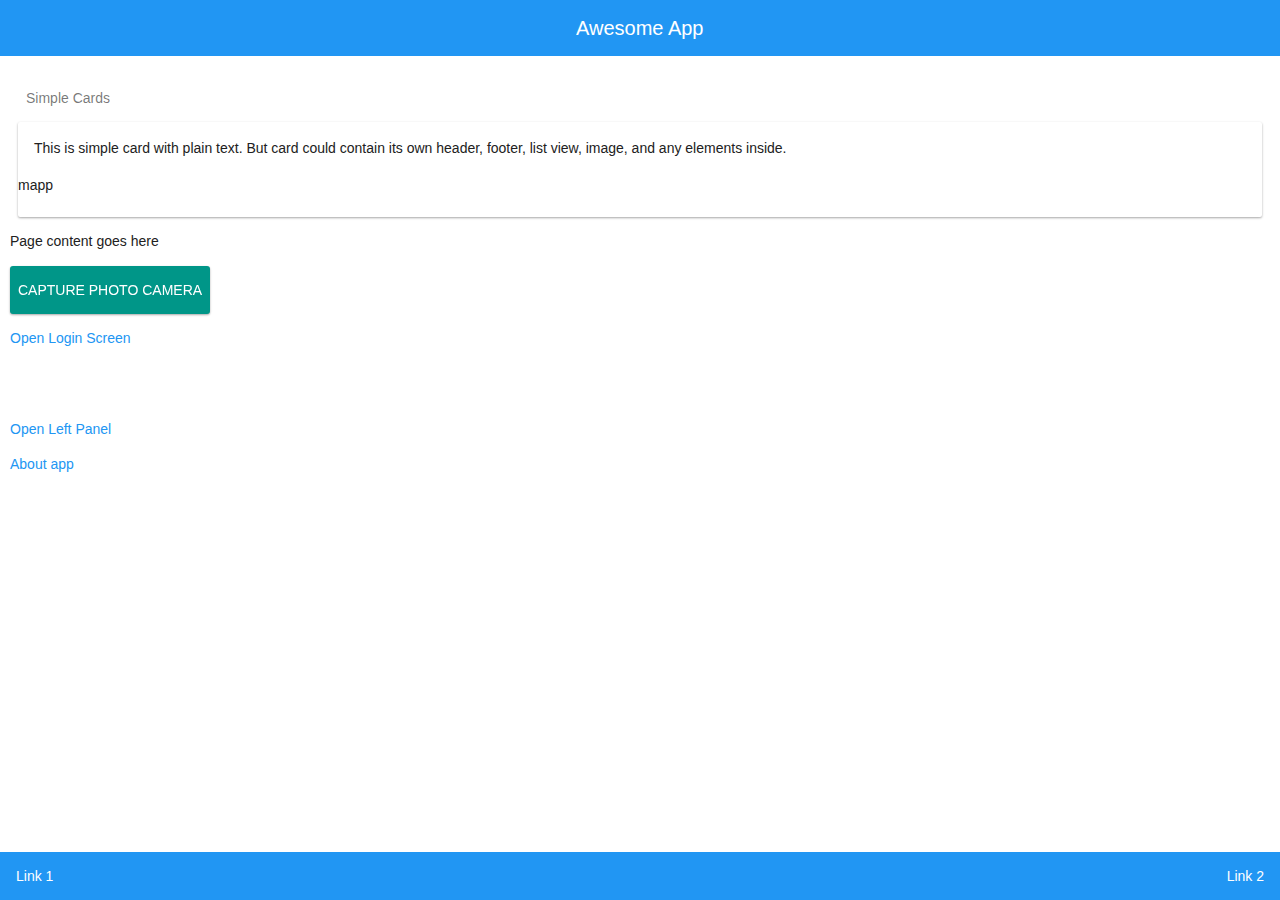
==== commit fad8afb8: "koko" ====
--- a/platforms/ios/www/index.html
+++ b/platforms/ios/www/index.html
@@ -1,104 +1,155 @@
 <!DOCTYPE html>
 <html>
-  <head>
+
+<head>
+    <!-- Required meta tags-->
     <meta charset="utf-8">
+    <meta name="format-detection" content="telephone=no" />
+    <meta name="msapplication-tap-highlight" content="no" />
     <meta name="viewport" content="width=device-width, initial-scale=1, maximum-scale=1, minimum-scale=1, user-scalable=no, minimal-ui">
     <meta name="apple-mobile-web-app-capable" content="yes">
-    <meta name="apple-mobile-web-app-status-bar-style" content="black">
+    <!-- Color theme for statusbar -->
+    <meta name="theme-color" content="#2196f3">
+    <!-- Your app title -->
     <title>My App</title>
-    <!-- Path to Framework7 Library CSS-->
-    <link rel="stylesheet" href="css/framework7.ios.min.css">
-    <link rel="stylesheet" href="css/framework7.ios.colors.min.css">
+    <!-- Path to Framework7 Library CSS, Material Theme -->
+    <link rel="stylesheet" href="css/framework7.material.min.css">
+    <!-- Path to Framework7 color related styles, Material Theme -->
+    <link rel="stylesheet" href="css/framework7.material.colors.min.css">
     <!-- Path to your custom app styles-->
     <link rel="stylesheet" href="css/my-app.css">
-  </head>
-  <body>
-    <!-- Status bar overlay for fullscreen mode-->
-    <div class="statusbar-overlay"></div>
-    <!-- Panels overlay-->
+</head>
+
+<body class="layout-white">
+ 
+    <!-- Panels Overlay -->
     <div class="panel-overlay"></div>
-    <!-- Left panel with reveal effect-->
+
+    <!-- Left Panel with Reveal effect -->
     <div class="panel panel-left panel-reveal">
-      <div class="content-block">
-        <p>Left panel content goes here</p>
-      </div>
+        <div class="content-block">
+            <p>Left Panel content here</p>
+            <!-- Click on link with "close-panel" class will close panel -->
+            <p><a href="#" class="close-panel">Close me</a></p>
+            <!-- Click on link with "open-panel" and data-panel="right" attribute will open Right panel -->
+            <p><a href="#" data-panel="right" class="open-panel">Open Right Panel</a></p>
+        </div>
     </div>
-    <!-- Right panel with cover effect-->
-    <div class="panel panel-right panel-cover">
-      <div class="content-block">
-        <p>Right panel content goes here</p>
-      </div>
+
+
+    <!-- Views -->
+    <div class="views">
+        <!-- Your main view, should have "view-main" class -->
+        <div class="view view-main">
+            <!-- Pages container, because we use fixed navbar and toolbar, it has additional appropriate classes-->
+            <div class="pages">
+                <!-- Page, "data-page" contains page name -->
+                <div data-page="index" class="page">
+
+                    <!-- Top Navbar. In Material theme it should be inside of the page-->
+                    <div class="navbar">
+                        <div class="navbar-inner">
+                            <div class="center">Awesome App</div>
+                        </div>
+                    </div>
+
+                    <!-- Bottom Toolbar. In Material theme it should be inside of the page-->
+                    <div class="toolbar">
+                        <div class="toolbar-inner">
+                            <!-- Toolbar links -->
+                            <a href="#" class="link">Link 1</a>
+                            <a href="#" class="link">Link 2</a>
+                        </div>
+                    </div>
+
+                    <!-- Scrollable page content -->
+                    <div class="page-content">
+                        <div style="padding:10px">
+
+                            <div class="content-block-title">Simple Cards</div>
+                            <div class="card">
+                                <div class="card-content">
+                                    <div class="card-content-inner">This is simple card with plain text. But card could contain its own header, footer, list view, image, and any elements inside.</div>
+                                    <div id="map">mapp</div>
+                                    <div style="clear:both"></div><br/>
+                                </div>
+                            </div>
+                            
+                            <p>Page content goes here</p>
+
+
+                            <button onclick="capturePhotoWithFile();" class="button button-big button-fill button-raised color-teal">Capture Photo Camera</button>
+                            <p><a href="#" class="open-login-screen">Open Login Screen</a></p>
+
+
+                            <br>
+                            <br>
+                            <p><a href="#" class="open-panel">Open Left Panel</a></p>
+                            <img style="display:none;width:200px;" id="largeImage" src="" />
+                            <!-- Link to another page -->
+                            <a href="about.html">About app</a>
+
+
+                            
+                        </div>
+                    </div>
+                </div>
+            </div>
+            
+            
+        </div>
+        
     </div>
-    <!-- Views-->
-    <div class="views">
-      <!-- Your main view, should have "view-main" class-->
-      <div class="view view-main">
-        <!-- Top Navbar-->
-        <div class="navbar">
-          <div class="navbar-inner">
-            <!-- We have home navbar without left link-->
-            <div class="center sliding">Awesome App</div>
-            <div class="right">
-              <!-- Right link contains only icon - additional "icon-only" class--><a href="#" class="link icon-only open-panel"> <i class="icon icon-bars"></i></a>
+    
+     <div class="login-screen">
+    <div class="view">
+      <div class="page">
+        <div class="page-content login-screen-content">
+          <div class="login-screen-title">My App</div>
+          <form>
+            <div class="list-block">
+              <ul>
+                <li class="item-content">
+                  <div class="item-inner">
+                    <div class="item-title label">Username</div>
+                    <div class="item-input">
+                      <input type="text" name="username" placeholder="Your username">
+                    </div>
+                  </div>
+                </li>
+                <li class="item-content">
+                  <div class="item-inner">
+                    <div class="item-title label">Password</div>
+                    <div class="item-input">
+                      <input type="password" name="password" placeholder="Your password">
+                    </div>
+                  </div>
+                </li>
+              </ul>
             </div>
-          </div>
-        </div>
-        <!-- Pages, because we need fixed-through navbar and toolbar, it has additional appropriate classes-->
-        <div class="pages navbar-through toolbar-through">
-          <!-- Page, data-page contains page name-->
-          <div data-page="index" class="page">
-            <!-- Scrollable page content-->
-            <div class="page-content">
-              <div class="content-block-title">Welcome To My Awesome App</div>
-              <div class="content-block">
-                <div class="content-block-inner">
-                  <p>Couple of worlds here because my app is so awesome!</p>
-                  <p>Duis sed erat ac eros ultrices pharetra id ut tellus. Praesent rhoncus enim ornare ipsum aliquet ultricies. Pellentesque sodales erat quis elementum sagittis.</p>
-                </div>
-              </div>
-              <div class="content-block-title">What about simple navigation?</div>
-              <div class="list-block">
-                <ul>
-                  <li><a href="about.html" class="item-link">
-                      <div class="item-content">
-                        <div class="item-inner"> 
-                          <div class="item-title">About</div>
-                        </div>
-                      </div></a></li>
-                  <li><a href="services.html" class="item-link">
-                      <div class="item-content"> 
-                        <div class="item-inner">
-                          <div class="item-title">Services</div>
-                        </div>
-                      </div></a></li>
-                  <li><a href="form.html" class="item-link">
-                      <div class="item-content"> 
-                        <div class="item-inner">
-                          <div class="item-title">Form</div>
-                        </div>
-                      </div></a></li>
-                </ul>
-              </div>
-              <div class="content-block-title">Side panels</div>
-              <div class="content-block">
-                <div class="row">
-                  <div class="col-50"><a href="#" data-panel="left" class="button open-panel">Left Panel</a></div>
-                  <div class="col-50"><a href="#" data-panel="right" class="button open-panel">Right Panel</a></div>
-                </div>
+            <div class="list-block">
+              <ul>
+                <li><a href="#" class="item-link list-button">Sign In</a></li>
+              </ul>
+              <div class="list-block-label">
+                <p>Lorem ipsum dolor sit amet, consectetur adipiscing elit.</p>
+                <p><a href="#" class="close-login-screen">Close Login Screen</a></p>
               </div>
             </div>
-          </div>
-        </div>
-        <!-- Bottom Toolbar-->
-        <div class="toolbar">
-          <div class="toolbar-inner"><a href="#" class="link">Link 1</a><a href="#" class="link">Link 2</a></div>
+          </form>
         </div>
       </div>
     </div>
+  </div>
     <!-- Path to Framework7 Library JS-->
     <script type="text/javascript" src="cordova.js"></script>
     <script type="text/javascript" src="js/framework7.min.js"></script>
     <!-- Path to your app js-->
+  
+
+         <script src="https://maps.googleapis.com/maps/api/js?key=AIzaSyCtQpDcjENtY1JE_mBtnz-Pgg9GlcpcZc4"> </script>
+   
     <script type="text/javascript" src="js/my-app.js"></script>
-  </body>
+</body>
+
 </html>--- a/platforms/ios/www/css/framework7.material.min.css
+++ b/platforms/ios/www/css/framework7.material.min.css
@@ -0,0 +1,15 @@
+/**
+ * Framework7 1.3.5
+ * Full Featured Mobile HTML Framework For Building iOS & Android Apps
+ * 
+ * http://www.idangero.us/framework7
+ * 
+ * Copyright 2015, Vladimir Kharlampidi
+ * The iDangero.us
+ * http://www.idangero.us/
+ * 
+ * Licensed under MIT
+ * 
+ * Released on: November 8, 2015
+ */
+body,html{position:relative;height:100%;width:100%;overflow-x:hidden}body{font-family:Roboto,Noto,Helvetica,Arial,sans-serif;margin:0;padding:0;color:#212121;font-size:14px;line-height:1.5;width:100%;-webkit-text-size-adjust:100%;background:#fff;overflow:hidden}*{-webkit-tap-highlight-color:transparent;-webkit-touch-callout:none}a,input,select,textarea{outline:0}a{text-decoration:none;color:#2196f3}p{margin:1em 0}.row{display:-webkit-box;display:-ms-flexbox;display:-webkit-flex;display:flex;-webkit-box-pack:justify;-ms-flex-pack:justify;-webkit-justify-content:space-between;justify-content:space-between;-webkit-box-lines:multiple;-moz-box-lines:multiple;-webkit-flex-wrap:wrap;-ms-flex-wrap:wrap;flex-wrap:wrap;-webkit-box-align:start;-ms-flex-align:start;-webkit-align-items:flex-start;align-items:flex-start}.row>[class*=col-]{box-sizing:border-box}.row .col-auto{width:100%}.row .col-100{width:100%;width:-webkit-calc((100% - 16px*0)/ 1);width:calc((100% - 16px*0)/ 1)}.row.no-gutter .col-100{width:100%}.row .col-95{width:95%;width:-webkit-calc((100% - 16px*.05263157894736836)/ 1.0526315789473684);width:calc((100% - 16px*.05263157894736836)/ 1.0526315789473684)}.row.no-gutter .col-95{width:95%}.row .col-90{width:90%;width:-webkit-calc((100% - 16px*.11111111111111116)/ 1.1111111111111112);width:calc((100% - 16px*.11111111111111116)/ 1.1111111111111112)}.row.no-gutter .col-90{width:90%}.row .col-85{width:85%;width:-webkit-calc((100% - 16px*.17647058823529416)/ 1.1764705882352942);width:calc((100% - 16px*.17647058823529416)/ 1.1764705882352942)}.row.no-gutter .col-85{width:85%}.row .col-80{width:80%;width:-webkit-calc((100% - 16px*.25)/ 1.25);width:calc((100% - 16px*.25)/ 1.25)}.row.no-gutter .col-80{width:80%}.row .col-75{width:75%;width:-webkit-calc((100% - 16px*.33333333333333326)/ 1.3333333333333333);width:calc((100% - 16px*.33333333333333326)/ 1.3333333333333333)}.row.no-gutter .col-75{width:75%}.row .col-66{width:66.66666666666666%;width:-webkit-calc((100% - 16px*.5000000000000002)/ 1.5000000000000002);width:calc((100% - 16px*.5000000000000002)/ 1.5000000000000002)}.row.no-gutter .col-66{width:66.66666666666666%}.row .col-60{width:60%;width:-webkit-calc((100% - 16px*.6666666666666667)/ 1.6666666666666667);width:calc((100% - 16px*.6666666666666667)/ 1.6666666666666667)}.row.no-gutter .col-60{width:60%}.row .col-50{width:50%;width:-webkit-calc((100% - 16px*1)/ 2);width:calc((100% - 16px*1)/ 2)}.row.no-gutter .col-50{width:50%}.row .col-40{width:40%;width:-webkit-calc((100% - 16px*1.5)/ 2.5);width:calc((100% - 16px*1.5)/ 2.5)}.row.no-gutter .col-40{width:40%}.row .col-33{width:33.333333333333336%;width:-webkit-calc((100% - 16px*2)/ 3);width:calc((100% - 16px*2)/ 3)}.row.no-gutter .col-33{width:33.333333333333336%}.row .col-25{width:25%;width:-webkit-calc((100% - 16px*3)/ 4);width:calc((100% - 16px*3)/ 4)}.row.no-gutter .col-25{width:25%}.row .col-20{width:20%;width:-webkit-calc((100% - 16px*4)/ 5);width:calc((100% - 16px*4)/ 5)}.row.no-gutter .col-20{width:20%}.row .col-15{width:15%;width:-webkit-calc((100% - 16px*5.666666666666667)/ 6.666666666666667);width:calc((100% - 16px*5.666666666666667)/ 6.666666666666667)}.row.no-gutter .col-15{width:15%}.row .col-10{width:10%;width:-webkit-calc((100% - 16px*9)/ 10);width:calc((100% - 16px*9)/ 10)}.row.no-gutter .col-10{width:10%}.row .col-5{width:5%;width:-webkit-calc((100% - 16px*19)/ 20);width:calc((100% - 16px*19)/ 20)}.row.no-gutter .col-5{width:5%}.row .col-auto:nth-last-child(1),.row .col-auto:nth-last-child(1)~.col-auto{width:100%;width:-webkit-calc((100% - 16px*0)/ 1);width:calc((100% - 16px*0)/ 1)}.row.no-gutter .col-auto:nth-last-child(1),.row.no-gutter .col-auto:nth-last-child(1)~.col-auto{width:100%}.row .col-auto:nth-last-child(2),.row .col-auto:nth-last-child(2)~.col-auto{width:50%;width:-webkit-calc((100% - 16px*1)/ 2);width:calc((100% - 16px*1)/ 2)}.row.no-gutter .col-auto:nth-last-child(2),.row.no-gutter .col-auto:nth-last-child(2)~.col-auto{width:50%}.row .col-auto:nth-last-child(3),.row .col-auto:nth-last-child(3)~.col-auto{width:33.33333333%;width:-webkit-calc((100% - 16px*2)/ 3);width:calc((100% - 16px*2)/ 3)}.row.no-gutter .col-auto:nth-last-child(3),.row.no-gutter .col-auto:nth-last-child(3)~.col-auto{width:33.33333333%}.row .col-auto:nth-last-child(4),.row .col-auto:nth-last-child(4)~.col-auto{width:25%;width:-webkit-calc((100% - 16px*3)/ 4);width:calc((100% - 16px*3)/ 4)}.row.no-gutter .col-auto:nth-last-child(4),.row.no-gutter .col-auto:nth-last-child(4)~.col-auto{width:25%}.row .col-auto:nth-last-child(5),.row .col-auto:nth-last-child(5)~.col-auto{width:20%;width:-webkit-calc((100% - 16px*4)/ 5);width:calc((100% - 16px*4)/ 5)}.row.no-gutter .col-auto:nth-last-child(5),.row.no-gutter .col-auto:nth-last-child(5)~.col-auto{width:20%}.row .col-auto:nth-last-child(6),.row .col-auto:nth-last-child(6)~.col-auto{width:16.66666667%;width:-webkit-calc((100% - 16px*5)/ 6);width:calc((100% - 16px*5)/ 6)}.row.no-gutter .col-auto:nth-last-child(6),.row.no-gutter .col-auto:nth-last-child(6)~.col-auto{width:16.66666667%}.row .col-auto:nth-last-child(7),.row .col-auto:nth-last-child(7)~.col-auto{width:14.28571429%;width:-webkit-calc((100% - 16px*6)/ 7);width:calc((100% - 16px*6)/ 7)}.row.no-gutter .col-auto:nth-last-child(7),.row.no-gutter .col-auto:nth-last-child(7)~.col-auto{width:14.28571429%}.row .col-auto:nth-last-child(8),.row .col-auto:nth-last-child(8)~.col-auto{width:12.5%;width:-webkit-calc((100% - 16px*7)/ 8);width:calc((100% - 16px*7)/ 8)}.row.no-gutter .col-auto:nth-last-child(8),.row.no-gutter .col-auto:nth-last-child(8)~.col-auto{width:12.5%}.row .col-auto:nth-last-child(9),.row .col-auto:nth-last-child(9)~.col-auto{width:11.11111111%;width:-webkit-calc((100% - 16px*8)/ 9);width:calc((100% - 16px*8)/ 9)}.row.no-gutter .col-auto:nth-last-child(9),.row.no-gutter .col-auto:nth-last-child(9)~.col-auto{width:11.11111111%}.row .col-auto:nth-last-child(10),.row .col-auto:nth-last-child(10)~.col-auto{width:10%;width:-webkit-calc((100% - 16px*9)/ 10);width:calc((100% - 16px*9)/ 10)}.row.no-gutter .col-auto:nth-last-child(10),.row.no-gutter .col-auto:nth-last-child(10)~.col-auto{width:10%}.row .col-auto:nth-last-child(11),.row .col-auto:nth-last-child(11)~.col-auto{width:9.09090909%;width:-webkit-calc((100% - 16px*10)/ 11);width:calc((100% - 16px*10)/ 11)}.row.no-gutter .col-auto:nth-last-child(11),.row.no-gutter .col-auto:nth-last-child(11)~.col-auto{width:9.09090909%}.row .col-auto:nth-last-child(12),.row .col-auto:nth-last-child(12)~.col-auto{width:8.33333333%;width:-webkit-calc((100% - 16px*11)/ 12);width:calc((100% - 16px*11)/ 12)}.row.no-gutter .col-auto:nth-last-child(12),.row.no-gutter .col-auto:nth-last-child(12)~.col-auto{width:8.33333333%}.row .col-auto:nth-last-child(13),.row .col-auto:nth-last-child(13)~.col-auto{width:7.69230769%;width:-webkit-calc((100% - 16px*12)/ 13);width:calc((100% - 16px*12)/ 13)}.row.no-gutter .col-auto:nth-last-child(13),.row.no-gutter .col-auto:nth-last-child(13)~.col-auto{width:7.69230769%}.row .col-auto:nth-last-child(14),.row .col-auto:nth-last-child(14)~.col-auto{width:7.14285714%;width:-webkit-calc((100% - 16px*13)/ 14);width:calc((100% - 16px*13)/ 14)}.row.no-gutter .col-auto:nth-last-child(14),.row.no-gutter .col-auto:nth-last-child(14)~.col-auto{width:7.14285714%}.row .col-auto:nth-last-child(15),.row .col-auto:nth-last-child(15)~.col-auto{width:6.66666667%;width:-webkit-calc((100% - 16px*14)/ 15);width:calc((100% - 16px*14)/ 15)}.row.no-gutter .col-auto:nth-last-child(15),.row.no-gutter .col-auto:nth-last-child(15)~.col-auto{width:6.66666667%}@media all and (min-width:768px){.row .tablet-100{width:100%;width:-webkit-calc((100% - 16px*0)/ 1);width:calc((100% - 16px*0)/ 1)}.row.no-gutter .tablet-100{width:100%}.row .tablet-95{width:95%;width:-webkit-calc((100% - 16px*.05263157894736836)/ 1.0526315789473684);width:calc((100% - 16px*.05263157894736836)/ 1.0526315789473684)}.row.no-gutter .tablet-95{width:95%}.row .tablet-90{width:90%;width:-webkit-calc((100% - 16px*.11111111111111116)/ 1.1111111111111112);width:calc((100% - 16px*.11111111111111116)/ 1.1111111111111112)}.row.no-gutter .tablet-90{width:90%}.row .tablet-85{width:85%;width:-webkit-calc((100% - 16px*.17647058823529416)/ 1.1764705882352942);width:calc((100% - 16px*.17647058823529416)/ 1.1764705882352942)}.row.no-gutter .tablet-85{width:85%}.row .tablet-80{width:80%;width:-webkit-calc((100% - 16px*.25)/ 1.25);width:calc((100% - 16px*.25)/ 1.25)}.row.no-gutter .tablet-80{width:80%}.row .tablet-75{width:75%;width:-webkit-calc((100% - 16px*.33333333333333326)/ 1.3333333333333333);width:calc((100% - 16px*.33333333333333326)/ 1.3333333333333333)}.row.no-gutter .tablet-75{width:75%}.row .tablet-66{width:66.66666666666666%;width:-webkit-calc((100% - 16px*.5000000000000002)/ 1.5000000000000002);width:calc((100% - 16px*.5000000000000002)/ 1.5000000000000002)}.row.no-gutter .tablet-66{width:66.66666666666666%}.row .tablet-60{width:60%;width:-webkit-calc((100% - 16px*.6666666666666667)/ 1.6666666666666667);width:calc((100% - 16px*.6666666666666667)/ 1.6666666666666667)}.row.no-gutter .tablet-60{width:60%}.row .tablet-50{width:50%;width:-webkit-calc((100% - 16px*1)/ 2);width:calc((100% - 16px*1)/ 2)}.row.no-gutter .tablet-50{width:50%}.row .tablet-40{width:40%;width:-webkit-calc((100% - 16px*1.5)/ 2.5);width:calc((100% - 16px*1.5)/ 2.5)}.row.no-gutter .tablet-40{width:40%}.row .tablet-33{width:33.333333333333336%;width:-webkit-calc((100% - 16px*2)/ 3);width:calc((100% - 16px*2)/ 3)}.row.no-gutter .tablet-33{width:33.333333333333336%}.row .tablet-25{width:25%;width:-webkit-calc((100% - 16px*3)/ 4);width:calc((100% - 16px*3)/ 4)}.row.no-gutter .tablet-25{width:25%}.row .tablet-20{width:20%;width:-webkit-calc((100% - 16px*4)/ 5);width:calc((100% - 16px*4)/ 5)}.row.no-gutter .tablet-20{width:20%}.row .tablet-15{width:15%;width:-webkit-calc((100% - 16px*5.666666666666667)/ 6.666666666666667);width:calc((100% - 16px*5.666666666666667)/ 6.666666666666667)}.row.no-gutter .tablet-15{width:15%}.row .tablet-10{width:10%;width:-webkit-calc((100% - 16px*9)/ 10);width:calc((100% - 16px*9)/ 10)}.row.no-gutter .tablet-10{width:10%}.row .tablet-5{width:5%;width:-webkit-calc((100% - 16px*19)/ 20);width:calc((100% - 16px*19)/ 20)}.row.no-gutter .tablet-5{width:5%}.row .tablet-auto:nth-last-child(1),.row .tablet-auto:nth-last-child(1)~.col-auto{width:100%;width:-webkit-calc((100% - 16px*0)/ 1);width:calc((100% - 16px*0)/ 1)}.row.no-gutter .tablet-auto:nth-last-child(1),.row.no-gutter .tablet-auto:nth-last-child(1)~.tablet-auto{width:100%}.row .tablet-auto:nth-last-child(2),.row .tablet-auto:nth-last-child(2)~.col-auto{width:50%;width:-webkit-calc((100% - 16px*1)/ 2);width:calc((100% - 16px*1)/ 2)}.row.no-gutter .tablet-auto:nth-last-child(2),.row.no-gutter .tablet-auto:nth-last-child(2)~.tablet-auto{width:50%}.row .tablet-auto:nth-last-child(3),.row .tablet-auto:nth-last-child(3)~.col-auto{width:33.33333333%;width:-webkit-calc((100% - 16px*2)/ 3);width:calc((100% - 16px*2)/ 3)}.row.no-gutter .tablet-auto:nth-last-child(3),.row.no-gutter .tablet-auto:nth-last-child(3)~.tablet-auto{width:33.33333333%}.row .tablet-auto:nth-last-child(4),.row .tablet-auto:nth-last-child(4)~.col-auto{width:25%;width:-webkit-calc((100% - 16px*3)/ 4);width:calc((100% - 16px*3)/ 4)}.row.no-gutter .tablet-auto:nth-last-child(4),.row.no-gutter .tablet-auto:nth-last-child(4)~.tablet-auto{width:25%}.row .tablet-auto:nth-last-child(5),.row .tablet-auto:nth-last-child(5)~.col-auto{width:20%;width:-webkit-calc((100% - 16px*4)/ 5);width:calc((100% - 16px*4)/ 5)}.row.no-gutter .tablet-auto:nth-last-child(5),.row.no-gutter .tablet-auto:nth-last-child(5)~.tablet-auto{width:20%}.row .tablet-auto:nth-last-child(6),.row .tablet-auto:nth-last-child(6)~.col-auto{width:16.66666667%;width:-webkit-calc((100% - 16px*5)/ 6);width:calc((100% - 16px*5)/ 6)}.row.no-gutter .tablet-auto:nth-last-child(6),.row.no-gutter .tablet-auto:nth-last-child(6)~.tablet-auto{width:16.66666667%}.row .tablet-auto:nth-last-child(7),.row .tablet-auto:nth-last-child(7)~.col-auto{width:14.28571429%;width:-webkit-calc((100% - 16px*6)/ 7);width:calc((100% - 16px*6)/ 7)}.row.no-gutter .tablet-auto:nth-last-child(7),.row.no-gutter .tablet-auto:nth-last-child(7)~.tablet-auto{width:14.28571429%}.row .tablet-auto:nth-last-child(8),.row .tablet-auto:nth-last-child(8)~.col-auto{width:12.5%;width:-webkit-calc((100% - 16px*7)/ 8);width:calc((100% - 16px*7)/ 8)}.row.no-gutter .tablet-auto:nth-last-child(8),.row.no-gutter .tablet-auto:nth-last-child(8)~.tablet-auto{width:12.5%}.row .tablet-auto:nth-last-child(9),.row .tablet-auto:nth-last-child(9)~.col-auto{width:11.11111111%;width:-webkit-calc((100% - 16px*8)/ 9);width:calc((100% - 16px*8)/ 9)}.row.no-gutter .tablet-auto:nth-last-child(9),.row.no-gutter .tablet-auto:nth-last-child(9)~.tablet-auto{width:11.11111111%}.row .tablet-auto:nth-last-child(10),.row .tablet-auto:nth-last-child(10)~.col-auto{width:10%;width:-webkit-calc((100% - 16px*9)/ 10);width:calc((100% - 16px*9)/ 10)}.row.no-gutter .tablet-auto:nth-last-child(10),.row.no-gutter .tablet-auto:nth-last-child(10)~.tablet-auto{width:10%}.row .tablet-auto:nth-last-child(11),.row .tablet-auto:nth-last-child(11)~.col-auto{width:9.09090909%;width:-webkit-calc((100% - 16px*10)/ 11);width:calc((100% - 16px*10)/ 11)}.row.no-gutter .tablet-auto:nth-last-child(11),.row.no-gutter .tablet-auto:nth-last-child(11)~.tablet-auto{width:9.09090909%}.row .tablet-auto:nth-last-child(12),.row .tablet-auto:nth-last-child(12)~.col-auto{width:8.33333333%;width:-webkit-calc((100% - 16px*11)/ 12);width:calc((100% - 16px*11)/ 12)}.row.no-gutter .tablet-auto:nth-last-child(12),.row.no-gutter .tablet-auto:nth-last-child(12)~.tablet-auto{width:8.33333333%}.row .tablet-auto:nth-last-child(13),.row .tablet-auto:nth-last-child(13)~.col-auto{width:7.69230769%;width:-webkit-calc((100% - 16px*12)/ 13);width:calc((100% - 16px*12)/ 13)}.row.no-gutter .tablet-auto:nth-last-child(13),.row.no-gutter .tablet-auto:nth-last-child(13)~.tablet-auto{width:7.69230769%}.row .tablet-auto:nth-last-child(14),.row .tablet-auto:nth-last-child(14)~.col-auto{width:7.14285714%;width:-webkit-calc((100% - 16px*13)/ 14);width:calc((100% - 16px*13)/ 14)}.row.no-gutter .tablet-auto:nth-last-child(14),.row.no-gutter .tablet-auto:nth-last-child(14)~.tablet-auto{width:7.14285714%}.row .tablet-auto:nth-last-child(15),.row .tablet-auto:nth-last-child(15)~.col-auto{width:6.66666667%;width:-webkit-calc((100% - 16px*14)/ 15);width:calc((100% - 16px*14)/ 15)}.row.no-gutter .tablet-auto:nth-last-child(15),.row.no-gutter .tablet-auto:nth-last-child(15)~.tablet-auto{width:6.66666667%}}.view,.views{position:relative;width:100%;height:100%;z-index:5000}.views{overflow:auto;-webkit-overflow-scrolling:touch}.view{overflow:hidden;box-sizing:border-box}.pages{position:relative;width:100%;height:100%;overflow:hidden}.page{box-sizing:border-box;position:absolute;left:0;top:0;width:100%;height:100%;background:#fff;-webkit-transform:translate3d(0,0,0);transform:translate3d(0,0,0)}.page.cached{display:none}.page-on-left{opacity:1;-webkit-transform:translate3d(0,0,0);transform:translate3d(0,0,0)}.page-on-right{opacity:0;pointer-events:none;-webkit-transform:translate3d(0,56px,0);transform:translate3d(0,56px,0)}.page-content{overflow:auto;-webkit-overflow-scrolling:touch;box-sizing:border-box;height:100%;position:relative;z-index:1}.page-transitioning{-webkit-transition-duration:300ms;transition-duration:300ms}.page-from-right-to-center{pointer-events:none;-webkit-animation:pageFromRightToCenter 300ms forwards;animation:pageFromRightToCenter 300ms forwards}.page-from-center-to-right{pointer-events:none;-webkit-animation:pageFromCenterToRight 300ms forwards;animation:pageFromCenterToRight 300ms forwards}@-webkit-keyframes pageFromRightToCenter{from{opacity:0;-webkit-transform:translate3d(0,56px,0)}to{opacity:1;-webkit-transform:translate3d(0,0,0)}}@keyframes pageFromRightToCenter{from{opacity:0;transform:translate3d(0,56px,0)}to{opacity:1;transform:translate3d(0,0,0)}}@-webkit-keyframes pageFromCenterToRight{from{opacity:1;-webkit-transform:translate3d(0,0,0)}to{opacity:0;-webkit-transform:translate3d(0,56px,0)}}@keyframes pageFromCenterToRight{from{opacity:1;transform:translate3d(0,0,0)}to{opacity:0;transform:translate3d(0,56px,0)}}.page-from-center-to-left{-webkit-animation:pageFromCenterToLeft 300ms forwards;animation:pageFromCenterToLeft 300ms forwards}.page-from-left-to-center{-webkit-animation:pageFromLeftToCenter 300ms forwards;animation:pageFromLeftToCenter 300ms forwards}@-webkit-keyframes pageFromCenterToLeft{from{opacity:1}to{opacity:1}}@keyframes pageFromCenterToLeft{from{opacity:1}to{opacity:1}}@-webkit-keyframes pageFromLeftToCenter{from{opacity:1}to{opacity:1}}@keyframes pageFromLeftToCenter{from{opacity:1}to{opacity:1}}.navbar-inner,.toolbar-inner{position:absolute;left:0;top:0;width:100%;height:100%;box-sizing:border-box;overflow:hidden;display:-webkit-box;display:-ms-flexbox;display:-webkit-flex;display:flex;-webkit-box-align:center;-ms-flex-align:center;-webkit-align-items:center;align-items:center}.navbar-inner{-webkit-box-pack:start;-ms-flex-pack:start;-webkit-justify-content:flex-start;justify-content:flex-start}.toolbar-inner{-webkit-box-pack:justify;-ms-flex-pack:justify;-webkit-justify-content:space-between;justify-content:space-between}.navbar-inner.cached{display:none}.navbar,.toolbar{width:100%;box-sizing:border-box;position:relative;margin:0;z-index:500;-webkit-backface-visibility:hidden;backface-visibility:hidden;color:#fff}.navbar b,.toolbar b{font-weight:500}.navbar~.toolbar{z-index:499}.navbar,.subnavbar,.toolbar{background:#2196f3}.navbar a.link,.subnavbar a.link,.toolbar a.link{text-decoration:none;position:relative;color:#fff;box-sizing:border-box;display:-webkit-box;display:-ms-flexbox;display:-webkit-flex;display:flex;-webkit-box-pack:center;-ms-flex-pack:center;-webkit-justify-content:center;justify-content:center;-webkit-box-align:center;-ms-flex-align:center;-webkit-align-items:center;align-items:center;padding:0 16px;min-width:48px}.navbar a.link:before,.subnavbar a.link:before,.toolbar a.link:before{content:'';width:152%;height:152%;position:absolute;left:-26%;top:-26%;background-image:-webkit-radial-gradient(center,circle cover,rgba(255,255,255,.15) 66%,rgba(255,255,255,0) 66%);background-image:radial-gradient(circle at center,rgba(255,255,255,.15) 66%,rgba(255,255,255,0) 66%);background-repeat:no-repeat;background-position:center;background-size:100% 100%;opacity:0;pointer-events:none;-webkit-transition-duration:600ms;transition-duration:600ms}.navbar a.link.active-state:before,.subnavbar a.link.active-state:before,.toolbar a.link.active-state:before,html:not(.watch-active-state) .navbar a.link:active:before,html:not(.watch-active-state) .subnavbar a.link:active:before,html:not(.watch-active-state) .toolbar a.link:active:before{opacity:1;-webkit-transition-duration:150ms;transition-duration:150ms}.navbar a.link i+i,.navbar a.link i+span,.navbar a.link span+i,.navbar a.link span+span,.subnavbar a.link i+i,.subnavbar a.link i+span,.subnavbar a.link span+i,.subnavbar a.link span+span,.toolbar a.link i+i,.toolbar a.link i+span,.toolbar a.link span+i,.toolbar a.link span+span{margin-left:8px}.navbar a.icon-only,.subnavbar a.icon-only,.toolbar a.icon-only{min-width:0;-webkit-box-flex:0;-webkit-flex-shrink:0;-ms-flex:0 0 auto;flex-shrink:0}.navbar i.icon,.subnavbar i.icon,.toolbar i.icon{display:block}.navbar .center,.subnavbar .center{font-size:20px;font-weight:500;text-align:center;margin:0 16px;position:relative;overflow:hidden;text-overflow:ellipsis;white-space:nowrap;line-height:56px;-webkit-box-flex:10;-webkit-flex-shrink:10;-ms-flex:0 10 auto;flex-shrink:10;display:-webkit-box;display:-ms-flexbox;display:-webkit-flex;display:flex;-webkit-box-align:center;-ms-flex-align:center;-webkit-align-items:center;align-items:center}.navbar .left,.navbar .right,.subnavbar .left,.subnavbar .right{-webkit-box-flex:0;-webkit-flex-shrink:0;-ms-flex:0 0 auto;flex-shrink:0;display:-webkit-box;display:-ms-flexbox;display:-webkit-flex;display:flex;-webkit-box-pack:start;-ms-flex-pack:start;-webkit-justify-content:flex-start;justify-content:flex-start;-webkit-box-align:center;-ms-flex-align:center;-webkit-align-items:center;align-items:center;-webkit-transform:translate3d(0,0,0);transform:translate3d(0,0,0)}.navbar .right,.subnavbar .right{margin-left:auto}.navbar .right:first-child,.subnavbar .right:first-child{position:absolute;right:16px;height:100%}.navbar{left:0;top:0;height:56px;font-size:20px}.navbar a.link{line-height:56px;height:56px}.popup .navbar{-webkit-transform:translate3d(0,0,0);transform:translate3d(0,0,0)}.subnavbar{height:48px;width:100%;position:absolute;left:0;top:100%;z-index:20;box-sizing:border-box;padding:0 16px;display:-webkit-box;display:-ms-flexbox;display:-webkit-flex;display:flex;-webkit-box-pack:justify;-ms-flex-pack:justify;-webkit-justify-content:space-between;justify-content:space-between;-webkit-box-align:center;-ms-flex-align:center;-webkit-align-items:center;align-items:center;overflow:hidden}.subnavbar a.link{line-height:48px;height:48px}.subnavbar .center{line-height:48px}.subnavbar .center:first-child{margin-left:56px}.navbar.no-border .subnavbar{margin-top:0}.navbar-on-left .subnavbar,.navbar-on-right .subnavbar{pointer-events:none}.navbar .subnavbar,.page .subnavbar{position:absolute}.page>.subnavbar{top:0;margin-top:0}.subnavbar>.buttons-row{width:100%}.subnavbar .searchbar,.subnavbar.searchbar{position:absolute}.subnavbar .searchbar,.subnavbar.searchbar{position:absolute}.subnavbar .searchbar{left:0;top:0}.toolbar{left:0;bottom:0;height:48px;font-size:14px}.toolbar a.link{line-height:48px;height:48px}.toolbar a{-webkit-box-flex:1;-webkit-flex-shrink:1;-ms-flex:0 1 auto;flex-shrink:1;position:relative;white-space:nowrap;text-overflow:ellipsis}.tabbar{z-index:5001;overflow:hidden;bottom:auto;top:0}.tabbar .toolbar-inner{padding-left:0;padding-right:0}.tabbar a.link{line-height:1.4}.tabbar a.link,.tabbar a.tab-link{height:100%;width:100%;box-sizing:border-box;padding-left:0;padding-right:0;display:-webkit-box;display:-ms-flexbox;display:-webkit-flex;display:flex;-webkit-box-pack:center;-ms-flex-pack:center;-webkit-justify-content:center;justify-content:center;-webkit-box-align:center;-ms-flex-align:center;-webkit-align-items:center;align-items:center;-ms-flex:1;-webkit-box-orient:vertical;-moz-box-orient:vertical;-ms-flex-direction:column;-webkit-flex-direction:column;flex-direction:column;font-size:14px;text-transform:uppercase}.tabbar i.icon{height:24px}.tabbar a.tab-link{-webkit-transition-duration:300ms;transition-duration:300ms;overflow:hidden;color:rgba(255,255,255,.7);position:relative}.tabbar a.tab-link.active,.tabbar a.tab-link.active-state,html:not(.watch-active-state) .tabbar a.tab-link:active{color:#fff}.tabbar .tab-link-highlight{position:absolute;left:0;bottom:0;height:3px;background:#0a6ebd;background:rgba(255,255,255,.5);-webkit-transition-duration:300ms;transition-duration:300ms}.tabbar-labels{height:72px}.tabbar-labels a.link,.tabbar-labels a.tab-link{padding-top:12px;padding-bottom:12px;height:100%;-webkit-box-pack:justify;-ms-flex-pack:justify;-webkit-justify-content:space-between;justify-content:space-between}.tabbar-labels span.tabbar-label{line-height:1;display:block;margin:0;margin-top:10px;position:relative;text-overflow:ellipsis;white-space:nowrap;overflow:hidden;max-width:100%}.page>.navbar,.page>.toolbar,.view>.navbar,.view>.toolbar,.views>.navbar,.views>.toolbar{position:absolute}.subnavbar~.page-content{padding-top:48px}.tabbar-fixed .page-content,.toolbar-fixed .page-content{padding-top:48px}.tabbar-labels-fixed .page-content{padding-top:72px}.toolbar:not(.messagebar)~.page-content{padding-top:48px}.tabbar-labels:not(.messagebar)~.page-content{padding-top:72px}.navbar-fixed .page-content{padding-top:56px}.navbar-fixed .page-content.with-subnavbar,.navbar-fixed .subnavbar~.page-content,.navbar-fixed .with-subnavbar .page-content{padding-top:104px}.navbar-fixed .page .subnavbar,.navbar-fixed.page .subnavbar{top:56px}.navbar-fixed .tabbar-fixed .page-content,.navbar-fixed .toolbar-fixed .page-content,.navbar-fixed.tabbar-fixed .page-content,.navbar-fixed.toolbar-fixed .page-content,.tabbar-fixed .navbar-fixed .page-content,.toolbar-fixed .navbar-fixed .page-content{padding-top:104px}.navbar-fixed .tabbar-labels-fixed .page-content,.navbar-fixed.tabbar-labels-fixed .page-content,.tabbar-labels-fixed .navbar-fixed .page-content{padding-top:128px}.navbar-fixed .toolbar:not(.messagebar)~.page-content{padding-top:104px}.navbar-fixed .tabbar-labels:not(.messagebar)~.page-content{padding-top:128px}.navbar-fixed .toolbar:not(.messagebar){top:56px}.navbar.navbar-hiding{-webkit-transition-duration:400ms;transition-duration:400ms;-webkit-transform:translate3d(0,0,0);transform:translate3d(0,0,0)}.navbar.navbar-hiding~.page .list-group-title,.navbar.navbar-hiding~.page-content .list-group-title,.navbar.navbar-hiding~.pages .list-group-title{-webkit-transition-duration:400ms;transition-duration:400ms}.navbar.navbar-hiding~.page .subnavbar,.navbar.navbar-hiding~.page-content .subnavbar,.navbar.navbar-hiding~.pages .subnavbar{-webkit-transition-duration:400ms;transition-duration:400ms}.navbar.navbar-hiding~.subnavbar,.navbar.navbar-hiding~.toolbar{-webkit-transition-duration:400ms;transition-duration:400ms}.navbar.navbar-hidden{-webkit-transition-duration:400ms;transition-duration:400ms;-webkit-transform:translate3d(0,-100%,0);transform:translate3d(0,-100%,0)}.navbar.navbar-hidden~.page .list-group-title,.navbar.navbar-hidden~.page-content .list-group-title,.navbar.navbar-hidden~.pages .list-group-title{-webkit-transition-duration:400ms;transition-duration:400ms;top:-56px}.navbar.navbar-hidden~.page .subnavbar,.navbar.navbar-hidden~.page-content .subnavbar,.navbar.navbar-hidden~.pages .subnavbar{-webkit-transform:translate3d(0,-56px,0);transform:translate3d(0,-56px,0);-webkit-transition-duration:400ms;transition-duration:400ms}.navbar.navbar-hidden~.subnavbar,.navbar.navbar-hidden~.toolbar:not(.messagebar){-webkit-transform:translate3d(0,-56px,0);transform:translate3d(0,-56px,0);-webkit-transition-duration:400ms;transition-duration:400ms}.page.no-navbar .page-content{padding-top:0}.page.no-navbar .page-content.with-subnavbar,.page.no-navbar.with-subnavbar .page-content,.with-subnavbar .page.no-navbar .page-content{padding-top:48px}.tabbar.tabbar-hiding,.tabbar.toolbar-hiding,.toolbar.tabbar-hiding,.toolbar.toolbar-hiding{-webkit-transition-duration:400ms;transition-duration:400ms;-webkit-transform:translate3d(0,0,0);transform:translate3d(0,0,0)}.tabbar.tabbar-hidden,.tabbar.toolbar-hidden,.toolbar.tabbar-hidden,.toolbar.toolbar-hidden{-webkit-transition-duration:400ms;transition-duration:400ms}.tabbar.tabbar-hidden,.tabbar.toolbar-hidden:not(.messagebar),.toolbar.tabbar-hidden,.toolbar.toolbar-hidden:not(.messagebar){-webkit-transform:translate3d(0,-100%,0);transform:translate3d(0,-100%,0)}.navbar~.tabbar.tabbar-hidden,.navbar~.tabbar.toolbar-hidden:not(.messagebar),.navbar~.toolbar.tabbar-hidden,.navbar~.toolbar.toolbar-hidden:not(.messagebar){-webkit-transform:translate3d(0,-104px,0);transform:translate3d(0,-104px,0)}.navbar~.tabbar.tabbar-labels.toolbar-hidden,.navbar~.toolbar.tabbar-labels.toolbar-hidden{-webkit-transform:translate3d(0,-128px,0);transform:translate3d(0,-128px,0)}.tabbar.toolbar-hidden.messagebar,.toolbar.toolbar-hidden.messagebar{-webkit-transform:translate3d(0,100%,0);transform:translate3d(0,100%,0)}.page.no-tabbar .page-content,.page.no-toolbar .page-content{padding-bottom:0}.searchbar{height:48px;width:100%;background:#2196f3;box-sizing:border-box;padding:0 16px;overflow:hidden;position:relative;display:-webkit-box;display:-ms-flexbox;display:-webkit-flex;display:flex;-webkit-box-align:center;-ms-flex-align:center;-webkit-align-items:center;align-items:center;color:#fff}.searchbar a{position:relative;color:#fff}.searchbar a:before{content:'';width:152%;height:152%;position:absolute;left:-26%;top:-26%;background-image:-webkit-radial-gradient(center,circle cover,rgba(255,255,255,.15) 66%,rgba(255,255,255,0) 66%);background-image:radial-gradient(circle at center,rgba(255,255,255,.15) 66%,rgba(255,255,255,0) 66%);background-repeat:no-repeat;background-position:center;background-size:100% 100%;opacity:0;pointer-events:none;-webkit-transition-duration:600ms;transition-duration:600ms}.searchbar a.active-state:before,html:not(.watch-active-state) .searchbar a:active:before{opacity:1;-webkit-transition-duration:150ms;transition-duration:150ms}.searchbar .searchbar-input{width:100%;height:32px;position:relative;-webkit-box-flex:1;-webkit-flex-shrink:1;-ms-flex:0 1 auto;flex-shrink:1}.searchbar input[type=search]{box-sizing:border-box;width:100%;height:100%;display:block;border:none;-webkit-appearance:none;-moz-appearance:none;-ms-appearance:none;appearance:none;border-radius:0;font-family:inherit;color:#fff;font-size:16px;font-weight:400;padding:0 36px 0 24px;background-color:transparent;background-repeat:no-repeat;background-position:0 center;-webkit-transition-duration:300ms;transition-duration:300ms;background-image:url("data:image/svg+xml;charset=utf-8,%3Csvg%20fill%3D'%23FFFFFF'%20height%3D'24'%20viewBox%3D'0%200%2024%2024'%20width%3D'24'%20xmlns%3D'http%3A%2F%2Fwww.w3.org%2F2000%2Fsvg'%3E%3Cpath%20d%3D'M15.5%2014h-.79l-.28-.27C15.41%2012.59%2016%2011.11%2016%209.5%2016%205.91%2013.09%203%209.5%203S3%205.91%203%209.5%205.91%2016%209.5%2016c1.61%200%203.09-.59%204.23-1.57l.27.28v.79l5%204.99L20.49%2019l-4.99-5zm-6%200C7.01%2014%205%2011.99%205%209.5S7.01%205%209.5%205%2014%207.01%2014%209.5%2011.99%2014%209.5%2014z'%2F%3E%3Cpath%20d%3D'M0%200h24v24H0z'%20fill%3D'none'%2F%3E%3C%2Fsvg%3E");-webkit-background-size:24px 24px;background-size:24px 24px;border-bottom:1px solid #fff;opacity:.6}.searchbar input[type=search]::-webkit-input-placeholder{color:#fff;opacity:1}.searchbar input[type=search]::-webkit-search-cancel-button{-webkit-appearance:none}.searchbar .searchbar-clear{position:absolute;width:56px;height:100%;right:-16px;top:0;opacity:0;pointer-events:none;background-position:center;background-repeat:no-repeat;background-image:url("data:image/svg+xml;charset=utf-8,%3Csvg%20fill%3D'%23fff'%20height%3D'24'%20viewBox%3D'0%200%2024%2024'%20width%3D'24'%20xmlns%3D'http%3A%2F%2Fwww.w3.org%2F2000%2Fsvg'%3E%3Cpath%20d%3D'M19%206.41L17.59%205%2012%2010.59%206.41%205%205%206.41%2010.59%2012%205%2017.59%206.41%2019%2012%2013.41%2017.59%2019%2019%2017.59%2013.41%2012z'%2F%3E%3Cpath%20d%3D'M0%200h24v24H0z'%20fill%3D'none'%2F%3E%3C%2Fsvg%3E");-webkit-background-size:24px 24px;background-size:24px 24px;-webkit-transition-duration:300ms;transition-duration:300ms;cursor:pointer}.searchbar .searchbar-cancel{display:none}.searchbar.searchbar-active input[type=search]{opacity:1}.searchbar.searchbar-active .searchbar-clear{pointer-events:auto;opacity:1}.searchbar.searchbar-not-empty .searchbar-clear{pointer-events:auto;opacity:1}.searchbar-overlay{position:absolute;left:0;top:0;width:100%;height:100%;z-index:100;opacity:0;pointer-events:none;background:rgba(0,0,0,.25);-webkit-transition-duration:300ms;transition-duration:300ms;-webkit-transform:translate3d(0,0,0);transform:translate3d(0,0,0)}.searchbar-overlay.searchbar-overlay-active{opacity:1;pointer-events:auto}.searchbar-not-found{display:none}.hidden-by-searchbar,.list-block .hidden-by-searchbar,.list-block li.hidden-by-searchbar{display:none}.page>.searchbar{position:absolute;width:100%;left:0;top:0;z-index:200}.page>.searchbar~.page-content{padding-top:48px}.navbar-fixed .page>.searchbar,.navbar-fixed>.searchbar,.navbar-through .page>.searchbar,.navbar-through>.searchbar{top:56px}.navbar-fixed .page>.searchbar~.page-content,.navbar-fixed>.searchbar~.page-content,.navbar-through .page>.searchbar~.page-content,.navbar-through>.searchbar~.page-content{padding-top:104px}.toolbar.messagebar{-webkit-transform:translate3d(0,0,0);transform:translate3d(0,0,0);background:#fff;height:48px;top:auto;bottom:0;font-size:16px;overflow:hidden}.toolbar.messagebar:before{content:'';position:absolute;left:0;top:0;bottom:auto;right:auto;height:1px;width:100%;background-color:#d1d1d1;display:block;z-index:15;-webkit-transform-origin:50% 0;transform-origin:50% 0}html.pixel-ratio-2 .toolbar.messagebar:before{-webkit-transform:scaleY(.5);transform:scaleY(.5)}html.pixel-ratio-3 .toolbar.messagebar:before{-webkit-transform:scaleY(.33);transform:scaleY(.33)}.toolbar.messagebar textarea{-webkit-appearance:none;-moz-appearance:none;-ms-appearance:none;appearance:none;-webkit-box-sizing:border-box;-moz-box-sizing:border-box;box-sizing:border-box;border:none;background:0 0;border-radius:0;box-shadow:none;display:block;padding:3px 8px 3px;margin:0;width:100%;height:28px;color:#333;font-size:16px;line-height:22px;font-family:inherit;resize:none;-webkit-box-flex:1;-webkit-flex-shrink:1;-ms-flex:0 1 auto;flex-shrink:1}.toolbar.messagebar a.link{color:#333;-ms-flex-item-align:flex-end;-webkit-align-self:flex-end;align-self:flex-end;height:48px;line-height:48px}.toolbar.messagebar a.link:before{background-image:-webkit-radial-gradient(center,circle cover,rgba(0,0,0,.1) 66%,rgba(0,0,0,0) 66%);background-image:radial-gradient(circle at center,rgba(0,0,0,.1) 66%,rgba(0,0,0,0) 66%)}.toolbar.messagebar .link{-webkit-box-flex:0;-webkit-flex-shrink:0;-ms-flex:0 0 auto;flex-shrink:0}.toolbar.messagebar~.page-content{padding-bottom:48px}.page.no-toolbar .toolbar.messagebar~.page-content{padding-bottom:48px}.hidden-toolbar .toolbar.messagebar{-webkit-transform:translate3d(0,0,0);transform:translate3d(0,0,0);-webkit-transition-duration:0ms;transition-duration:0ms}i.icon{display:inline-block;vertical-align:middle;background-size:100% auto;background-position:center;background-repeat:no-repeat;font-style:normal;position:relative}i.icon.icon-back{width:24px;height:24px;background-image:url("data:image/svg+xml;charset=utf-8,%3Csvg%20xmlns%3D'http%3A%2F%2Fwww.w3.org%2F2000%2Fsvg'%20width%3D'24'%20height%3D'24'%20viewBox%3D'0%200%2024%2024'%3E%3Cpath%20d%3D'M20%2011H7.83l5.59-5.59L12%204l-8%208%208%208%201.41-1.41L7.83%2013H20v-2z'%20fill%3D'%23ffffff'%2F%3E%3C%2Fsvg%3E")}i.icon.icon-forward{width:24px;height:24px;background-image:url("data:image/svg+xml;charset=utf-8,%3Csvg%20xmlns%3D'http%3A%2F%2Fwww.w3.org%2F2000%2Fsvg'%20width%3D'24'%20height%3D'24'%20viewBox%3D'0%200%2024%2024'%3E%3Cpath%20d%3D'M12%204l-1.41%201.41L16.17%2011H4v2h12.17l-5.58%205.59L12%2020l8-8z'%20fill%3D'%23ffffff'%2F%3E%3C%2Fsvg%3E")}i.icon.icon-bars{width:24px;height:24px;background-image:url("data:image/svg+xml;charset=utf-8,%3Csvg%20xmlns%3D'http%3A%2F%2Fwww.w3.org%2F2000%2Fsvg'%20width%3D'24'%20height%3D'24'%20viewBox%3D'0%200%2024%2024'%3E%3Cpath%20d%3D'M3%2018h18v-2H3v2zm0-5h18v-2H3v2zm0-7v2h18V6H3z'%20fill%3D'%23ffffff'%2F%3E%3C%2Fsvg%3E")}i.icon.icon-camera{width:24px;height:24px;background-image:url("data:image/svg+xml;charset=utf-8,%3Csvg%20fill%3D'%23333'%20height%3D'24'%20viewBox%3D'0%200%2024%2024'%20width%3D'24'%20xmlns%3D'http%3A%2F%2Fwww.w3.org%2F2000%2Fsvg'%3E%3Ccircle%20cx%3D'12'%20cy%3D'12'%20r%3D'3.2'%2F%3E%3Cpath%20d%3D'M9%202L7.17%204H4c-1.1%200-2%20.9-2%202v12c0%201.1.9%202%202%202h16c1.1%200%202-.9%202-2V6c0-1.1-.9-2-2-2h-3.17L15%202H9zm3%2015c-2.76%200-5-2.24-5-5s2.24-5%205-5%205%202.24%205%205-2.24%205-5%205z'%2F%3E%3Cpath%20d%3D'M0%200h24v24H0z'%20fill%3D'none'%2F%3E%3C%2Fsvg%3E")}i.icon.icon-f7{width:24px;height:24px;background-image:url(../img/i-f7-material.png);border-radius:3px}i.icon.icon-form-name{width:24px;height:24px;background-image:url(../img/i-form-name-material.svg)}i.icon.icon-form-password{width:24px;height:24px;background-image:url(../img/i-form-password-material.svg)}i.icon.icon-form-email{width:24px;height:24px;background-image:url(../img/i-form-email-material.svg)}i.icon.icon-form-calendar{width:24px;height:24px;background-image:url(../img/i-form-calendar-material.svg)}i.icon.icon-form-tel{width:24px;height:24px;background-image:url(../img/i-form-tel-material.svg)}i.icon.icon-form-gender{width:24px;height:24px;background-image:url(../img/i-form-gender-material.svg)}i.icon.icon-form-toggle{width:24px;height:24px;background-image:url(../img/i-form-toggle-material.svg)}i.icon.icon-form-comment{width:24px;height:24px;background-image:url(../img/i-form-comment-material.svg)}i.icon.icon-form-settings{width:24px;height:24px;background-image:url(../img/i-form-settings-material.svg)}i.icon.icon-form-url{width:24px;height:24px;background-image:url(../img/i-form-url-material.svg)}i.icon.icon-next,i.icon.icon-prev{width:24px;height:24px}i.icon.icon-next{background-image:url("data:image/svg+xml;charset=utf-8,%3Csvg%20xmlns%3D'http%3A%2F%2Fwww.w3.org%2F2000%2Fsvg'%20fill%3D'%23ffffff'%20width%3D'24'%20height%3D'24'%20viewBox%3D'0%200%2024%2024'%3E%3Cpath%20d%3D'M10%206L8.59%207.41%2013.17%2012l-4.58%204.59L10%2018l6-6z'%2F%3E%3Cpath%20d%3D'M0%200h24v24H0z'%20fill%3D'none'%2F%3E%3C%2Fsvg%3E")}i.icon.icon-prev{background-image:url("data:image/svg+xml;charset=utf-8,%3Csvg%20xmlns%3D'http%3A%2F%2Fwww.w3.org%2F2000%2Fsvg'%20fill%3D'%23ffffff'%20width%3D'24'%20height%3D'24'%20viewBox%3D'0%200%2024%2024'%3E%3Cpath%20d%3D'M15.41%207.41L14%206l-6%206%206%206%201.41-1.41L10.83%2012z'%2F%3E%3Cpath%20d%3D'M0%200h24v24H0z'%20fill%3D'none'%2F%3E%3C%2Fsvg%3E")}i.icon.icon-plus{width:24px;height:24px;font-size:0;background-image:url("data:image/svg+xml;charset=utf-8,%3Csvg%20fill%3D'%23FFFFFF'%20height%3D'24'%20viewBox%3D'0%200%2024%2024'%20width%3D'24'%20xmlns%3D'http%3A%2F%2Fwww.w3.org%2F2000%2Fsvg'%3E%3Cpath%20d%3D'M19%2013h-6v6h-2v-6H5v-2h6V5h2v6h6v2z'%2F%3E%3Cpath%20d%3D'M0%200h24v24H0z'%20fill%3D'none'%2F%3E%3C%2Fsvg%3E")}.badge{font-size:10px;display:inline-block;color:#fff;background:#8e8e93;border-radius:3px;padding:1px 6px;box-sizing:border-box}.icon .badge{position:absolute;left:100%;margin-left:-10px;top:-2px;font-size:10px;line-height:1.4;padding:1px 5px}.chip{font-size:13px;font-weight:400;color:rgba(0,0,0,.87);background:rgba(0,0,0,.12);display:inline-block;height:32px;line-height:32px;border-radius:16px;padding:0 12px;box-sizing:border-box;vertical-align:middle;display:-webkit-inline-box;display:-ms-inline-flexbox;display:-webkit-inline-flex;display:inline-flex;-webkit-box-align:center;-ms-flex-align:center;-webkit-align-items:center;align-items:center;margin:2px 0}.chip .chip-media{width:32px;height:32px;margin-left:-12px;vertical-align:top;border-radius:50%;text-align:center;line-height:32px;color:#fff;-webkit-box-flex:0;-webkit-flex-shrink:0;-ms-flex:0 0 auto;flex-shrink:0;font-size:16px;display:-webkit-box;display:-ms-flexbox;display:-webkit-flex;display:flex;-webkit-box-align:center;-ms-flex-align:center;-webkit-align-items:center;align-items:center;-webkit-box-pack:center;-ms-flex-pack:center;-webkit-justify-content:center;justify-content:center}.chip .chip-media img{max-width:100%;max-height:100%;width:auto;height:auto;border-radius:50%;display:block}.chip .chip-media+.chip-label{margin-left:8px}.chip .chip-label{white-space:nowrap;overflow:hidden;text-overflow:ellipsis;position:relative;-webkit-box-flex:1;-webkit-flex-shrink:1;-ms-flex:0 1 auto;flex-shrink:1;min-width:0}.chip .chip-label+.chip-delete{margin-left:4px}.chip .chip-delete{margin-right:-8px;width:24px;height:24px;text-align:center;line-height:24px;cursor:pointer;-webkit-box-flex:0;-webkit-flex-shrink:0;-ms-flex:0 0 auto;flex-shrink:0;background-image:url("data:image/svg+xml;charset=utf-8,%3Csvg%20fill%3D'%23000'%20height%3D'24'%20viewBox%3D'0%200%2024%2024'%20width%3D'24'%20xmlns%3D'http%3A%2F%2Fwww.w3.org%2F2000%2Fsvg'%3E%3Cpath%20d%3D'M12%202C6.47%202%202%206.47%202%2012s4.47%2010%2010%2010%2010-4.47%2010-10S17.53%202%2012%202zm5%2013.59L15.59%2017%2012%2013.41%208.41%2017%207%2015.59%2010.59%2012%207%208.41%208.41%207%2012%2010.59%2015.59%207%2017%208.41%2013.41%2012%2017%2015.59z'%2F%3E%3Cpath%20d%3D'M0%200h24v24H0z'%20fill%3D'none'%2F%3E%3C%2Fsvg%3E");background-repeat:no-repeat;background-position:center;background-size:20px 20px;opacity:.54}.chip .chip-delete.active-state,html:not(.watch-active-state) .chip .chip-delete:active{opacity:1}.content-block{margin:32px 0;padding:0 16px;box-sizing:border-box}.content-block-title{position:relative;overflow:hidden;margin:0;white-space:nowrap;text-overflow:ellipsis;font-size:14px;line-height:1;margin:16px 16px 16px;padding-top:16px;height:16px;line-height:16px;font-weight:500;color:rgba(0,0,0,.54)}.content-block-title+.card,.content-block-title+.content-block,.content-block-title+.list-block{margin-top:0}.content-block-inner{padding:16px 16px;margin-left:-16px;width:100%;position:relative}.content-block-inner:before{content:'';position:absolute;left:0;top:0;bottom:auto;right:auto;height:1px;width:100%;background-color:rgba(0,0,0,.12);display:block;z-index:15;-webkit-transform-origin:50% 0;transform-origin:50% 0}html.pixel-ratio-2 .content-block-inner:before{-webkit-transform:scaleY(.5);transform:scaleY(.5)}html.pixel-ratio-3 .content-block-inner:before{-webkit-transform:scaleY(.33);transform:scaleY(.33)}.content-block-inner:after{content:'';position:absolute;left:0;bottom:0;right:auto;top:auto;height:1px;width:100%;background-color:rgba(0,0,0,.12);display:block;z-index:15;-webkit-transform-origin:50% 100%;transform-origin:50% 100%}html.pixel-ratio-2 .content-block-inner:after{-webkit-transform:scaleY(.5);transform:scaleY(.5)}html.pixel-ratio-3 .content-block-inner:after{-webkit-transform:scaleY(.33);transform:scaleY(.33)}.content-block-inner>p:first-child{margin-top:0}.content-block-inner>p:last-child{margin-bottom:0}.content-block.inset{margin-left:16px;margin-right:16px;border-radius:7px}.content-block.inset .content-block-inner{border-radius:4px}.content-block.inset .content-block-inner:before{display:none}.content-block.inset .content-block-inner:after{display:none}@media all and (min-width:768px){.content-block.tablet-inset{margin-left:16px;margin-right:16px;border-radius:4px}.content-block.tablet-inset .content-block-inner{border-radius:4px}.content-block.tablet-inset .content-block-inner:before{display:none}.content-block.tablet-inset .content-block-inner:after{display:none}}.list-block{margin:32px 0;font-size:16px}.list-block ul{list-style:none;padding:0;margin:0;position:relative}.list-block ul:before{content:'';position:absolute;left:0;top:0;bottom:auto;right:auto;height:1px;width:100%;background-color:rgba(0,0,0,.12);display:block;z-index:15;-webkit-transform-origin:50% 0;transform-origin:50% 0}html.pixel-ratio-2 .list-block ul:before{-webkit-transform:scaleY(.5);transform:scaleY(.5)}html.pixel-ratio-3 .list-block ul:before{-webkit-transform:scaleY(.33);transform:scaleY(.33)}.list-block ul:after{content:'';position:absolute;left:0;bottom:0;right:auto;top:auto;height:1px;width:100%;background-color:rgba(0,0,0,.12);display:block;z-index:15;-webkit-transform-origin:50% 100%;transform-origin:50% 100%}html.pixel-ratio-2 .list-block ul:after{-webkit-transform:scaleY(.5);transform:scaleY(.5)}html.pixel-ratio-3 .list-block ul:after{-webkit-transform:scaleY(.33);transform:scaleY(.33)}.list-block ul ul{padding-left:56px}.list-block ul ul:before{display:none}.list-block ul ul:after{display:none}.list-block .align-top,.list-block .align-top .item-content,.list-block .align-top .item-inner{-webkit-box-align:start;-ms-flex-align:start;-webkit-align-items:flex-start;align-items:flex-start}.list-block.inset{margin-left:16px;margin-right:16px;border-radius:4px}.list-block.inset .content-block-title{margin-left:0;margin-right:0}.list-block.inset ul{border-radius:4px}.list-block.inset ul:before{display:none}.list-block.inset ul:after{display:none}.list-block.inset li:first-child>a{border-radius:4px 4px 0 0}.list-block.inset li:last-child>a{border-radius:0 0 4px 4px}.list-block.inset li:first-child:last-child>a{border-radius:4px}@media all and (min-width:768px){.list-block.tablet-inset{margin-left:16px;margin-right:16px;border-radius:4px}.list-block.tablet-inset .content-block-title{margin-left:0;margin-right:0}.list-block.tablet-inset ul{border-radius:4px}.list-block.tablet-inset ul:before{display:none}.list-block.tablet-inset ul:after{display:none}.list-block.tablet-inset li:first-child>a{border-radius:4px 4px 0 0}.list-block.tablet-inset li:last-child>a{border-radius:0 0 4px 4px}.list-block.tablet-inset li:first-child:last-child>a{border-radius:4px}.list-block.tablet-inset .content-block-title{margin-left:0;margin-right:0}.list-block.tablet-inset ul{border-radius:4px}.list-block.tablet-inset ul:before{display:none}.list-block.tablet-inset ul:after{display:none}.list-block.tablet-inset li:first-child>a{border-radius:4px 4px 0 0}.list-block.tablet-inset li:last-child>a{border-radius:0 0 4px 4px}.list-block.tablet-inset li:first-child:last-child>a{border-radius:4px}}.list-block li{box-sizing:border-box;position:relative}.list-block .item-media{display:-webkit-box;display:-ms-flexbox;display:-webkit-flex;display:flex;-webkit-box-flex:0;-webkit-flex-shrink:0;-ms-flex:0 0 auto;flex-shrink:0;-webkit-box-lines:single;-moz-box-lines:single;-webkit-flex-wrap:nowrap;-ms-flex-wrap:none;-ms-flex-wrap:nowrap;flex-wrap:nowrap;-webkit-box-align:center;-ms-flex-align:center;-webkit-align-items:center;align-items:center;box-sizing:border-box;padding-top:8px;padding-bottom:8px;min-width:40px}.list-block .item-media i+i{margin-left:8px}.list-block .item-media i+img{margin-left:8px}.list-block .item-media+.item-inner{margin-left:16px}.list-block .item-inner{padding-right:16px;position:relative;width:100%;padding-top:8px;padding-bottom:8px;min-height:48px;box-sizing:border-box;-webkit-box-flex:1;-ms-flex:1;overflow:hidden;display:-webkit-box;display:-ms-flexbox;display:-webkit-flex;display:flex;-webkit-box-pack:justify;-ms-flex-pack:justify;-webkit-justify-content:space-between;justify-content:space-between;-webkit-box-align:center;-ms-flex-align:center;-webkit-align-items:center;align-items:center;-ms-flex-item-align:stretch;-webkit-align-self:stretch;align-self:stretch}.list-block .item-inner:after{content:'';position:absolute;left:0;bottom:0;right:auto;top:auto;height:1px;width:100%;background-color:rgba(0,0,0,.12);display:block;z-index:15;-webkit-transform-origin:50% 100%;transform-origin:50% 100%}html.pixel-ratio-2 .list-block .item-inner:after{-webkit-transform:scaleY(.5);transform:scaleY(.5)}html.pixel-ratio-3 .list-block .item-inner:after{-webkit-transform:scaleY(.33);transform:scaleY(.33)}.list-block .item-title{min-width:0;-webkit-box-flex:1;-webkit-flex-shrink:1;-ms-flex:0 1 auto;flex-shrink:1;white-space:nowrap;position:relative;overflow:hidden;text-overflow:ellipsis;max-width:100%}.list-block .item-after{white-space:nowrap;color:#757575;-webkit-box-flex:0;-webkit-flex-shrink:0;-ms-flex:0 0 auto;flex-shrink:0;margin-left:8px;display:-webkit-box;display:-ms-flexbox;display:-webkit-flex;display:flex;max-height:28px;font-size:14px}.list-block .smart-select .item-after{max-width:70%;overflow:hidden;text-overflow:ellipsis;position:relative}.list-block .item-link{-webkit-transition-duration:300ms;transition-duration:300ms;display:block;color:inherit;position:relative;overflow:hidden;z-index:0}.list-block .item-link .item-inner{padding-right:42px;background-image:url("data:image/svg+xml;charset=utf-8,%3Csvg%20viewBox%3D'0%200%2060%20120'%20xmlns%3D'http%3A%2F%2Fwww.w3.org%2F2000%2Fsvg'%3E%3Cpath%20d%3D'm60%2061.5-38.25%2038.25-9.75-9.75%2029.25-28.5-29.25-28.5%209.75-9.75z'%20fill%3D'%23c7c7cc'%2F%3E%3C%2Fsvg%3E");background-size:10px 20px;background-repeat:no-repeat;background-position:95% center;background-position:-webkit-calc(100% - 16px) center;background-position:calc(100% - 16px) center}.list-block .item-link.active-state,html:not(.watch-active-state) .list-block .item-link:active{background-color:rgba(0,0,0,.1)}.list-block .item-link.list-button{padding:0 16px;font-size:16px;display:block;line-height:48px}.list-block .item-content{box-sizing:border-box;padding-left:16px;min-height:48px;display:-webkit-box;display:-ms-flexbox;display:-webkit-flex;display:flex;-webkit-box-pack:justify;-ms-flex-pack:justify;-webkit-justify-content:space-between;justify-content:space-between;-webkit-box-align:center;-ms-flex-align:center;-webkit-align-items:center;align-items:center}.list-block .list-block-label{margin:10px 0 35px;padding:0 16px;font-size:14px;color:rgba(0,0,0,.54)}.list-block .swipeout{overflow:hidden;-webkit-transform-style:preserve-3d;transform-style:preserve-3d}.list-block .swipeout.deleting{-webkit-transition-duration:300ms;transition-duration:300ms}.list-block .swipeout.deleting .swipeout-content{-webkit-transform:translateX(-100%);transform:translateX(-100%)}.list-block .swipeout.transitioning .swipeout-actions-left a,.list-block .swipeout.transitioning .swipeout-actions-right a,.list-block .swipeout.transitioning .swipeout-content,.list-block .swipeout.transitioning .swipeout-overswipe{-webkit-transition:300ms;transition:300ms}.list-block .swipeout-content{position:relative;z-index:10}.list-block .swipeout-overswipe{-webkit-transition:200ms left;transition:200ms left}.list-block .swipeout-actions-left,.list-block .swipeout-actions-right{position:absolute;top:0;height:100%;display:-webkit-box;display:-ms-flexbox;display:-webkit-flex;display:flex}.list-block .swipeout-actions-left a,.list-block .swipeout-actions-right a{padding:0 24px;color:#fff;background:#c7c7cc;display:-webkit-box;display:-ms-flexbox;display:-webkit-flex;display:flex;-webkit-box-align:center;-ms-flex-align:center;-webkit-align-items:center;align-items:center;position:relative;left:0}.list-block .swipeout-actions-left a:after,.list-block .swipeout-actions-right a:after{content:'';position:absolute;top:0;width:600%;height:100%;background:inherit;z-index:-1}.list-block .swipeout-actions-left a.swipeout-delete,.list-block .swipeout-actions-right a.swipeout-delete{background:#f44336}.list-block .swipeout-actions-right{right:0;-webkit-transform:translateX(100%);transform:translateX(100%)}.list-block .swipeout-actions-right a:after{left:100%;margin-left:-1px}.list-block .swipeout-actions-left{left:0;-webkit-transform:translateX(-100%);transform:translateX(-100%)}.list-block .swipeout-actions-left a:after{right:100%;margin-right:-1px}.list-block .item-subtitle{font-size:14px;position:relative;overflow:hidden;white-space:nowrap;max-width:100%;text-overflow:ellipsis}.list-block .item-text{font-size:14px;color:#757575;line-height:20px;position:relative;overflow:hidden;max-height:40px;text-overflow:ellipsis;-webkit-line-clamp:2;-webkit-box-orient:vertical;display:-webkit-box}.list-block li.media-item .item-inner,.list-block.media-list .item-inner{display:block;padding-top:14px;padding-bottom:14px;-ms-flex-item-align:stretch;-webkit-align-self:stretch;align-self:stretch}.list-block li.media-item .item-link .item-inner,.list-block.media-list .item-link .item-inner{background:0 0;padding-right:16px}.list-block li.media-item .item-link .item-title-row,.list-block.media-list .item-link .item-title-row{padding-right:26px;background:no-repeat right top;background-image:url("data:image/svg+xml;charset=utf-8,%3Csvg%20viewBox%3D'0%200%2060%20120'%20xmlns%3D'http%3A%2F%2Fwww.w3.org%2F2000%2Fsvg'%3E%3Cpath%20d%3D'm60%2061.5-38.25%2038.25-9.75-9.75%2029.25-28.5-29.25-28.5%209.75-9.75z'%20fill%3D'%23c7c7cc'%2F%3E%3C%2Fsvg%3E");background-size:10px 20px}.list-block li.media-item .item-media,.list-block.media-list .item-media{padding-top:14px;padding-bottom:14px;-ms-flex-item-align:flex-start;-webkit-align-self:flex-start;align-self:flex-start}.list-block li.media-item .item-media img,.list-block.media-list .item-media img{display:block}.list-block li.media-item .item-title-row,.list-block.media-list .item-title-row{display:-webkit-box;display:-ms-flexbox;display:-webkit-flex;display:flex;-webkit-box-pack:justify;-ms-flex-pack:justify;-webkit-justify-content:space-between;justify-content:space-between}.list-block li.media-item .item-content>.item-after,.list-block.media-list .item-content>.item-after{padding-top:14px;padding-bottom:14px;-ms-flex-item-align:flex-start;-webkit-align-self:flex-start;align-self:flex-start}.list-block .list-group ul:after,.list-block .list-group ul:before{z-index:11}.list-block .list-group+.list-group ul:before{display:none}.list-block .item-divider,.list-block .list-group-title{background:#f4f4f4;padding:0 16px;white-space:nowrap;position:relative;max-width:100%;text-overflow:ellipsis;overflow:hidden;color:rgba(0,0,0,.54);height:48px;box-sizing:border-box;line-height:48px;font-size:14px}.list-block .item-divider:before,.list-block .list-group-title:before{display:none}.list-block .list-group-title{position:relative;position:-webkit-sticky;position:-moz-sticky;position:sticky;top:0;z-index:10;margin-top:0}.list-block .sortable-handler{position:absolute;right:0;top:0;bottom:1px;z-index:10;background-repeat:no-repeat;background-size:18px 12px;background-position:center;width:50px;background-image:url("data:image/svg+xml;charset=utf-8,%3Csvg%20xmlns%3D'http%3A%2F%2Fwww.w3.org%2F2000%2Fsvg'%20viewBox%3D'0%200%2018%2012'%20fill%3D'%23c7c7cc'%3E%3Cpath%20d%3D'M0%2C2V0h22v2H0z'%2F%3E%3Cpath%20d%3D'M0%2C7V5h22v2H0z'%2F%3E%3Cpath%20d%3D'M0%2C12v-2h22v2H0z'%2F%3E%3C%2Fsvg%3E");opacity:0;visibility:hidden;cursor:pointer;-webkit-transition-duration:300ms;transition-duration:300ms}.list-block.sortable .item-inner{-webkit-transition-duration:300ms;transition-duration:300ms}.list-block.sortable-opened .sortable-handler{visibility:visible;opacity:1}.list-block.sortable-opened .item-inner,.list-block.sortable-opened .item-link .item-inner{padding-right:50px}.list-block.sortable-opened .item-link .item-inner,.list-block.sortable-opened .item-link .item-title-row{background-image:none}.list-block.sortable-sorting li{-webkit-transition-duration:300ms;transition-duration:300ms}.list-block li.sorting{z-index:50;background:rgba(255,255,255,.8);box-shadow:0 3px 6px rgba(0,0,0,.16),0 3px 6px rgba(0,0,0,.23);-webkit-transition-duration:0ms;transition-duration:0ms}.list-block li.sorting .item-inner:after{display:none}.list-block li:last-child .list-button:after{display:none}.list-block li:last-child .item-inner:after,.list-block li:last-child li:last-child .item-inner:after{display:none}.list-block li li:last-child .item-inner:after,.list-block li:last-child li .item-inner:after{content:'';position:absolute;left:0;bottom:0;right:auto;top:auto;height:1px;width:100%;background-color:rgba(0,0,0,.12);display:block;z-index:15;-webkit-transform-origin:50% 100%;transform-origin:50% 100%}html.pixel-ratio-2 .list-block li li:last-child .item-inner:after,html.pixel-ratio-2 .list-block li:last-child li .item-inner:after{-webkit-transform:scaleY(.5);transform:scaleY(.5)}html.pixel-ratio-3 .list-block li li:last-child .item-inner:after,html.pixel-ratio-3 .list-block li:last-child li .item-inner:after{-webkit-transform:scaleY(.33);transform:scaleY(.33)}.contacts-block{margin:0}.contacts-block .list-group-title{padding:0 16px;pointer-events:none;background:0 0;color:#888;line-height:48px;height:48px;font-size:20px;font-weight:500;overflow:visible;width:56px;top:0}.contacts-block .list-group-title+li{margin-top:-48px}.contacts-block .list-group:first-child ul:before{display:none}.contacts-block .list-group:last-child ul:after{display:none}.contacts-block li:not(.list-group-title){padding-left:56px}.list-block input[type=time],.list-block input[type=number],.list-block input[type=search],.list-block input[type=text],.list-block input[type=password],.list-block input[type=email],.list-block input[type=tel],.list-block input[type=url],.list-block input[type=date],.list-block input[type=datetime-local],.list-block select,.list-block textarea{-webkit-appearance:none;-moz-appearance:none;-ms-appearance:none;appearance:none;box-sizing:border-box;border:none;background:0 0;border-radius:0;box-shadow:none;display:block;padding:0;margin:0;width:100%;height:36px;color:#212121;font-size:16px;font-family:inherit}.list-block input[type=time]::-webkit-input-placeholder,.list-block input[type=number]::-webkit-input-placeholder,.list-block input[type=search]::-webkit-input-placeholder,.list-block input[type=text]::-webkit-input-placeholder,.list-block input[type=password]::-webkit-input-placeholder,.list-block input[type=email]::-webkit-input-placeholder,.list-block input[type=tel]::-webkit-input-placeholder,.list-block input[type=url]::-webkit-input-placeholder,.list-block input[type=date]::-webkit-input-placeholder,.list-block input[type=datetime-local]::-webkit-input-placeholder,.list-block select::-webkit-input-placeholder,.list-block textarea::-webkit-input-placeholder{color:rgba(0,0,0,.35)}.list-block .floating-label,.list-block .label{vertical-align:top;color:rgba(0,0,0,.65);-webkit-transition-duration:200ms;transition-duration:200ms;width:35%;-webkit-box-flex:0;-webkit-flex-shrink:0;-ms-flex:0 0 auto;flex-shrink:0}.list-block input[type=date],.list-block input[type=datetime-local]{line-height:44px}.list-block select{-webkit-appearance:none;-moz-appearance:none;-ms-appearance:none;appearance:none}.list-block textarea{resize:none;line-height:1.4;padding-top:8px;padding-bottom:7px;height:100px}.list-block textarea.resizable{height:36px}.list-block .item-input{width:100%;-ms-flex:1;-webkit-box-flex:1;-webkit-flex-shrink:1;-ms-flex:0 1 auto;flex-shrink:1;font-size:0;position:relative;margin-bottom:4px;min-height:36px}.list-block .input-item ul:after,.list-block.inputs-list ul:after{display:none}.list-block .input-item .item-media,.list-block.inputs-list .item-media{-ms-flex-item-align:flex-end;-webkit-align-self:flex-end;align-self:flex-end;min-height:36px;margin-bottom:8px;padding:0}.list-block .input-item .item-inner,.list-block.inputs-list .item-inner{display:block;margin-bottom:4px;padding-bottom:0}.list-block .input-item .item-inner:after,.list-block.inputs-list .item-inner:after{display:none}.list-block .input-item .floating-label,.list-block .input-item .label,.list-block.inputs-list .floating-label,.list-block.inputs-list .label{width:100%;font-size:12px}.list-block .input-item .floating-label,.list-block.inputs-list .floating-label{-webkit-transform-origin:left;transform-origin:left;-webkit-transform:scale(1.33333333) translateY(21px);transform:scale(1.33333333) translateY(21px);color:rgba(0,0,0,.35);width:auto}.list-block .input-item .floating-label~.item-input input::-webkit-input-placeholder,.list-block.inputs-list .floating-label~.item-input input::-webkit-input-placeholder{color:transparent}.list-block .focus-state .floating-label,.list-block .not-empty-state .floating-label{color:rgba(0,0,0,.65);-webkit-transform:scale(1) translateY(0);transform:scale(1) translateY(0)}.list-block .focus-state .floating-label,.list-block .focus-state .label{color:#2196f3}.input-field,.item-input-field{position:relative}.input-field:after,.item-input-field:after{content:'';position:absolute;left:0;bottom:0;right:auto;top:auto;height:1px;width:100%;background-color:rgba(0,0,0,.12);display:block;z-index:15;-webkit-transform-origin:50% 100%;transform-origin:50% 100%}html.pixel-ratio-2 .input-field:after,html.pixel-ratio-2 .item-input-field:after{-webkit-transform:scaleY(.5);transform:scaleY(.5)}html.pixel-ratio-3 .input-field:after,html.pixel-ratio-3 .item-input-field:after{-webkit-transform:scaleY(.33);transform:scaleY(.33)}.input-field:after,.item-input-field:after{-webkit-transition-duration:200ms;transition-duration:200ms}.focus-state .input-field:after,.focus-state .item-input-field:after,.input-field.focus-state:after,.input-field.not-empty-state:after,.item-input-field.focus-state:after,.item-input-field.not-empty-state:after,.not-empty-state .input-field:after,.not-empty-state .item-input-field:after{background:#2196f3;-webkit-transform:scaleY(2)!important;transform:scaleY(2)!important}textarea.resizable{overflow:hidden}.label-switch{display:inline-block;vertical-align:middle;width:36px;height:14px;position:relative;cursor:pointer;-ms-flex-item-align:center;-webkit-align-self:center;align-self:center}.label-switch .checkbox{width:36px;border-radius:36px;box-sizing:border-box;height:14px;background:#b0afaf;z-index:0;margin:0;padding:0;-webkit-appearance:none;-moz-appearance:none;-ms-appearance:none;appearance:none;border:none;cursor:pointer;position:relative;-webkit-transition-duration:300ms;transition-duration:300ms}.label-switch .checkbox:after{content:' ';height:20px;width:20px;border-radius:20px;background:#fff;position:absolute;z-index:2;top:-3px;left:0;box-shadow:0 2px 5px rgba(0,0,0,.4);-webkit-transform:translateX(0);transform:translateX(0);-webkit-transition-duration:300ms;transition-duration:300ms}.label-switch input[type=checkbox]{display:none}.label-switch input[type=checkbox]:checked+.checkbox{background:rgba(33,150,243,.5)}.label-switch input[type=checkbox]:checked+.checkbox:after{-webkit-transform:translateX(16px);transform:translateX(16px);background:#2196f3}.item-input .label-switch{top:11px}.button{color:#2196f3;text-decoration:none;text-align:center;display:block;border-radius:2px;line-height:36px;box-sizing:border-box;-webkit-appearance:none;-moz-appearance:none;-ms-appearance:none;appearance:none;background:0 0;padding:0 10px;margin:0;height:36px;white-space:nowrap;text-overflow:ellipsis;font-size:14px;text-transform:uppercase;font-family:inherit;cursor:pointer;min-width:64px;padding:0 8px;position:relative;overflow:hidden;outline:0;border:none;-webkit-transition-duration:300ms;transition-duration:300ms;-webkit-transform:translate3d(0,0,0);transform:translate3d(0,0,0)}input[type=submit].button,input[type=button].button{width:100%}.button.active-state,html:not(.watch-active-state) .button:active{background:rgba(0,0,0,.1)}.button.button-fill{background-color:#2196f3;color:#fff}.button.button-fill.active-state,html:not(.watch-active-state) .button.button-fill:active{background:#0c82df}.button.button-big{height:48px;line-height:48px;border-radius:3px}.button i.icon:first-child{margin-right:10px}.button i.icon:last-child{margin-left:10px}.button i.icon:first-child:last-child{margin-left:0;margin-right:0}.navbar .button:not(.button-fill),.notifications .button:not(.button-fill),.subnavbar .button:not(.button-fill),.toolbar .button:not(.button-fill){color:#fff}.navbar .button:not(.button-fill).active-state,.notifications .button:not(.button-fill).active-state,.subnavbar .button:not(.button-fill).active-state,.toolbar .button:not(.button-fill).active-state,html:not(.watch-active-state) .navbar .button:not(.button-fill):active,html:not(.watch-active-state) .notifications .button:not(.button-fill):active,html:not(.watch-active-state) .subnavbar .button:not(.button-fill):active,html:not(.watch-active-state) .toolbar .button:not(.button-fill):active{background:rgba(255,255,255,.15)}.button-raised{box-shadow:0 1px 3px rgba(0,0,0,.12),0 1px 2px rgba(0,0,0,.24)}.button-raised.active-state,html:not(.watch-active-state) .button-raised:active{box-shadow:0 3px 6px rgba(0,0,0,.16),0 3px 6px rgba(0,0,0,.23)}.buttons-row{-ms-flex-item-align:center;-webkit-align-self:center;align-self:center;display:-webkit-box;display:-ms-flexbox;display:-webkit-flex;display:flex;-webkit-box-lines:single;-moz-box-lines:single;-webkit-flex-wrap:nowrap;-ms-flex-wrap:none;-ms-flex-wrap:nowrap;flex-wrap:nowrap}.buttons-row .button{margin-left:16px;width:100%;-webkit-box-flex:1;-ms-flex:1}.buttons-row .button:first-child{margin-left:0}.range-slider{width:100%;position:relative;overflow:hidden;-ms-flex-item-align:center;-webkit-align-self:center;align-self:center}.range-slider input[type=range]{position:relative;height:20px;width:100%;margin:0;-webkit-appearance:none;-moz-appearance:none;-ms-appearance:none;appearance:none;background:-webkit-gradient(linear,50% 0,50% 100%,color-stop(0,#b9b9b9),color-stop(100%,#b9b9b9));background:linear-gradient(to right,#b9b9b9 0,#b9b9b9 100%);background-position:center;background-size:100% 2px;background-repeat:no-repeat;outline:0;-ms-background-position-y:500px}.range-slider input[type=range]:active,.range-slider input[type=range]:focus{border:0;outline:0 none}.range-slider input[type=range]::-webkit-slider-thumb{-webkit-appearance:none;-moz-appearance:none;-ms-appearance:none;appearance:none;border:none;outline:0;height:20px;width:20px;position:relative;background:#2196f3;border-radius:20px}.range-slider input[type=range]::-webkit-slider-thumb:before{position:absolute;top:50%;right:100%;width:2000px;height:2px;margin-top:-1px;z-index:1;background:#2196f3;content:' '}.range-slider input[type=range]::-moz-range-track{width:100%;height:2px;background:#b7b8b7;border:none;outline:0}.range-slider input[type=range]::-moz-range-thumb{-webkit-appearance:none;-moz-appearance:none;-ms-appearance:none;appearance:none;border:none;outline:0;height:20px;width:20px;position:relative;background:#2196f3;border-radius:20px}.range-slider input[type=range]::-ms-track{width:100%;height:2px;cursor:pointer;background:0 0;border-color:transparent;color:transparent}.range-slider input[type=range]::-ms-thumb{-webkit-appearance:none;-moz-appearance:none;-ms-appearance:none;appearance:none;border:none;outline:0;height:20px;width:20px;position:relative;background:#2196f3;border-radius:20px}.range-slider input[type=range]::-ms-fill-lower{background:#2196f3}.range-slider input[type=range]::-ms-fill-upper{background:#b7b8b7}.item-input .range-slider{top:8px}label.label-checkbox{cursor:pointer}label.label-checkbox i.icon-form-checkbox{width:18px;height:18px;position:relative;border-radius:2px;border:2px solid #6d6d6d;box-sizing:border-box;-webkit-transition-duration:300ms;transition-duration:300ms;background:0 0}label.label-checkbox i.icon-form-checkbox:after{content:' ';position:absolute;width:18px;height:18px;left:-2px;top:-2px;-webkit-transition-duration:300ms;transition-duration:300ms;opacity:0;background:no-repeat center;background-image:url("data:image/svg+xml;charset=utf-8,%3Csvg%20xmlns%3D'http%3A%2F%2Fwww.w3.org%2F2000%2Fsvg'%20fill%3D'%23ffffff'%20width%3D'24'%20height%3D'24'%20viewBox%3D'0%200%2024%2024'%3E%3Cpath%20d%3D'M9%2016.17L4.83%2012l-1.42%201.41L9%2019%2021%207l-1.41-1.41z'%2F%3E%3C%2Fsvg%3E");-webkit-background-size:100% auto;background-size:100% auto}label.label-checkbox input[type=checkbox],label.label-checkbox input[type=radio]{display:none}label.label-checkbox input[type=checkbox]:checked+.item-media i.icon-form-checkbox,label.label-checkbox input[type=checkbox]:checked~.item-after i.icon-form-checkbox,label.label-checkbox input[type=checkbox]:checked~.item-inner i.icon-form-checkbox,label.label-checkbox input[type=radio]:checked+.item-media i.icon-form-checkbox,label.label-checkbox input[type=radio]:checked~.item-after i.icon-form-checkbox,label.label-checkbox input[type=radio]:checked~.item-inner i.icon-form-checkbox{border-color:#2196f3;background-color:#2196f3}label.label-checkbox input[type=checkbox]:checked+.item-media i.icon-form-checkbox:after,label.label-checkbox input[type=checkbox]:checked~.item-after i.icon-form-checkbox:after,label.label-checkbox input[type=checkbox]:checked~.item-inner i.icon-form-checkbox:after,label.label-checkbox input[type=radio]:checked+.item-media i.icon-form-checkbox:after,label.label-checkbox input[type=radio]:checked~.item-after i.icon-form-checkbox:after,label.label-checkbox input[type=radio]:checked~.item-inner i.icon-form-checkbox:after{opacity:1}label.label-radio{cursor:pointer}label.label-radio i.icon-form-radio{width:20px;height:20px;position:relative;border-radius:20px;border:2px solid #6d6d6d;box-sizing:border-box;-webkit-transition-duration:300ms;transition-duration:300ms}label.label-radio i.icon-form-radio:after{content:' ';position:absolute;width:10px;height:10px;left:50%;top:50%;margin-left:-5px;margin-top:-5px;background-color:#2196f3;border-radius:100%;-webkit-transform:scale(0);transform:scale(0);-webkit-transition-duration:300ms;transition-duration:300ms}label.label-radio input[type=checkbox],label.label-radio input[type=radio]{display:none}label.label-radio input[type=checkbox]:checked+.item-media i.icon-form-radio,label.label-radio input[type=checkbox]:checked~.item-after i.icon-form-radio,label.label-radio input[type=checkbox]:checked~.item-inner i.icon-form-radio,label.label-radio input[type=radio]:checked+.item-media i.icon-form-radio,label.label-radio input[type=radio]:checked~.item-after i.icon-form-radio,label.label-radio input[type=radio]:checked~.item-inner i.icon-form-radio{border-color:#2196f3}label.label-radio input[type=checkbox]:checked+.item-media i.icon-form-radio:after,label.label-radio input[type=checkbox]:checked~.item-after i.icon-form-radio:after,label.label-radio input[type=checkbox]:checked~.item-inner i.icon-form-radio:after,label.label-radio input[type=radio]:checked+.item-media i.icon-form-radio:after,label.label-radio input[type=radio]:checked~.item-after i.icon-form-radio:after,label.label-radio input[type=radio]:checked~.item-inner i.icon-form-radio:after{background-color:#2196f3;-webkit-transform:scale(1);transform:scale(1)}label.label-checkbox,label.label-radio{position:relative;overflow:hidden;z-index:0;-webkit-transition-duration:300ms;transition-duration:300ms}label.label-checkbox .item-after i.icon-form-checkbox,label.label-checkbox .item-after i.icon-form-radio,label.label-radio .item-after i.icon-form-checkbox,label.label-radio .item-after i.icon-form-radio{margin-left:8px;margin-right:16px}.media-item label.label-checkbox .item-media i.icon-form-checkbox,.media-item label.label-checkbox .item-media i.icon-form-radio,.media-item label.label-radio .item-media i.icon-form-checkbox,.media-item label.label-radio .item-media i.icon-form-radio,.media-list label.label-checkbox .item-media i.icon-form-checkbox,.media-list label.label-checkbox .item-media i.icon-form-radio,.media-list label.label-radio .item-media i.icon-form-checkbox,.media-list label.label-radio .item-media i.icon-form-radio{margin-top:4px}html:not(.watch-active-state) label.label-checkbox:active,html:not(.watch-active-state) label.label-radio:active,label.label-checkbox.active-state,label.label-radio.active-state{background-color:rgba(0,0,0,.1)}html:not(.watch-active-state) label.label-checkbox:active .item-inner:after,html:not(.watch-active-state) label.label-radio:active .item-inner:after,label.label-checkbox.active-state .item-inner:after,label.label-radio.active-state .item-inner:after{background-color:transparent}.smart-select select{display:none}.floating-button{color:#fff;position:absolute;right:16px;bottom:16px;width:56px;height:56px;border-radius:50%;z-index:1500;overflow:hidden;-webkit-transition-duration:300ms;transition-duration:300ms;box-shadow:0 10px 20px rgba(0,0,0,.19),0 6px 6px rgba(0,0,0,.23);display:-webkit-box;display:-ms-flexbox;display:-webkit-flex;display:flex;-webkit-box-align:center;-ms-flex-align:center;-webkit-align-items:center;align-items:center;-webkit-box-pack:center;-ms-flex-pack:center;-webkit-justify-content:center;justify-content:center;background-color:#2196f3}.floating-button.active-state,html:not(.watch-active-state) .floating-button:active{background:#0c82df}.list-block .accordion-item-toggle{cursor:pointer;-webkit-transition-duration:300ms;transition-duration:300ms}.list-block .accordion-item-toggle .item-inner{padding-right:42px;background:no-repeat -webkit-calc(100% - 15px) center;background:no-repeat calc(100% - 15px) center;background-image:url("data:image/svg+xml;charset=utf-8,%3Csvg%20viewBox%3D'0%200%2060%20120'%20xmlns%3D'http%3A%2F%2Fwww.w3.org%2F2000%2Fsvg'%3E%3Cpath%20d%3D'm60%2061.5-38.25%2038.25-9.75-9.75%2029.25-28.5-29.25-28.5%209.75-9.75z'%20fill%3D'%23c7c7cc'%2F%3E%3C%2Fsvg%3E");background-size:10px 20px}.list-block .accordion-item-toggle.active-state,html:not(.watch-active-state) .list-block .accordion-item-toggle:active{-webkit-transition-duration:0ms;transition-duration:0ms;background-color:#d9d9d9}.list-block .accordion-item-toggle.active-state>.item-inner:after,html:not(.watch-active-state) .list-block .accordion-item-toggle:active>.item-inner:after{background-color:transparent}.list-block .accordion-item-toggle .item-inner,.list-block .accordion-item>.item-link .item-inner{-webkit-transition-duration:300ms;transition-duration:300ms;-webkit-transition-property:background-color;transition-property:background-color}.list-block .accordion-item-toggle .item-inner:after,.list-block .accordion-item>.item-link .item-inner:after{-webkit-transition-duration:300ms;transition-duration:300ms}.list-block .accordion-item-expanded.media-item .accordion-item-toggle .item-title-row,.list-block .accordion-item-expanded.media-item>.item-link .item-title-row,.list-block.media-list .accordion-item-expanded .accordion-item-toggle .item-title-row,.list-block.media-list .accordion-item-expanded>.item-link .item-title-row,.list-block:not(.media-list) .accordion-item-expanded:not(.media-item) .accordion-item-toggle .item-inner,.list-block:not(.media-list) .accordion-item-expanded:not(.media-item)>.item-link .item-inner{background-image:url("data:image/svg+xml;charset=utf-8,%3Csvg%20viewBox%3D'0%200%2060%20120'%20xmlns%3D'http%3A%2F%2Fwww.w3.org%2F2000%2Fsvg'%3E%3Cpath%20d%3D'm60%2061.5-38.25%2038.25-9.75-9.75%2029.25-28.5-29.25-28.5%209.75-9.75z'%20transform%3D'translate(115%2C%2030)%20rotate(90)'%20fill%3D'%23c7c7cc'%2F%3E%3C%2Fsvg%3E");background-size:20px 20px}.list-block .accordion-item-expanded .accordion-item-toggle .item-inner:after,.list-block .accordion-item-expanded>.item-link .item-inner:after{background-color:transparent}.list-block .accordion-item .content-block,.list-block .accordion-item .list-block{margin-top:0;margin-bottom:0}.list-block .accordion-item ul{padding-left:0}.accordion-item-content{position:relative;overflow:hidden;height:0;font-size:14px;-webkit-transition-duration:300ms;transition-duration:300ms;-webkit-transform:translate3d(0,0,0);transform:translate3d(0,0,0)}.accordion-item-expanded>.accordion-item-content{height:auto}html.android-4 .accordion-item-content{-webkit-transform:none;transform:none}.card .list-block ul,.cards-list ul{background:0 0}.card .list-block>ul:before,.cards-list>ul:before{display:none}.card .list-block>ul:after,.cards-list>ul:after{display:none}.card{background:#fff;margin:8px;position:relative;border-radius:2px;font-size:14px;box-shadow:0 1px 3px rgba(0,0,0,.12),0 1px 2px rgba(0,0,0,.24)}.card .content-block,.card .list-block{margin:0}.row:not(.no-gutter) .col>.card{margin-left:0;margin-right:0}.page-content>.card:last-child{margin-bottom:32px}.card-content{position:relative}.card-content-inner{padding:16px;position:relative}.card-content-inner>p:first-child{margin-top:0}.card-content-inner>p:last-child{margin-bottom:0}.card-content-inner>.content-block,.card-content-inner>.list-block{margin:-15px}.card-footer,.card-header{min-height:48px;position:relative;padding:4px 16px;box-sizing:border-box;display:-webkit-box;display:-ms-flexbox;display:-webkit-flex;display:flex;-webkit-box-pack:justify;-ms-flex-pack:justify;-webkit-justify-content:space-between;justify-content:space-between;-webkit-box-align:center;-ms-flex-align:center;-webkit-align-items:center;align-items:center}.card-footer[valign=top],.card-header[valign=top]{-webkit-box-align:start;-ms-flex-align:start;-webkit-align-items:flex-start;align-items:flex-start}.card-footer[valign=bottom],.card-header[valign=bottom]{-webkit-box-align:end;-ms-flex-align:end;-webkit-align-items:flex-end;align-items:flex-end}.card-footer a.link,.card-header a.link{color:#2196f3;text-decoration:none;text-align:center;display:block;border-radius:2px;line-height:36px;box-sizing:border-box;-webkit-appearance:none;-moz-appearance:none;-ms-appearance:none;appearance:none;background:0 0;padding:0 10px;margin:0;height:36px;white-space:nowrap;text-overflow:ellipsis;font-size:14px;text-transform:uppercase;font-family:inherit;cursor:pointer;min-width:64px;padding:0 8px;position:relative;overflow:hidden;outline:0;border:none;-webkit-transition-duration:300ms;transition-duration:300ms;-webkit-transform:translate3d(0,0,0);transform:translate3d(0,0,0);-webkit-user-select:none;user-select:none}input[type=submit].card-footer a.link,input[type=submit].card-header a.link,input[type=button].card-footer a.link,input[type=button].card-header a.link{width:100%}.card-footer a.link.active-state,.card-header a.link.active-state,html:not(.watch-active-state) .card-footer a.link:active,html:not(.watch-active-state) .card-header a.link:active{background:rgba(0,0,0,.1)}.card-footer a.link.button-fill,.card-header a.link.button-fill{background-color:#2196f3;color:#fff}.card-footer a.link.button-fill.active-state,.card-header a.link.button-fill.active-state,html:not(.watch-active-state) .card-footer a.link.button-fill:active,html:not(.watch-active-state) .card-header a.link.button-fill:active{background:#0c82df}.card-footer a.link.button-big,.card-header a.link.button-big{height:48px;line-height:48px;border-radius:3px}.card-footer a.link i.icon:first-child,.card-header a.link i.icon:first-child{margin-right:10px}.card-footer a.link i.icon:last-child,.card-header a.link i.icon:last-child{margin-left:10px}.card-footer a.link i.icon:first-child:last-child,.card-header a.link i.icon:first-child:last-child{margin-left:0;margin-right:0}.navbar .card-footer a.link:not(.button-fill),.navbar .card-header a.link:not(.button-fill),.notifications .card-footer a.link:not(.button-fill),.notifications .card-header a.link:not(.button-fill),.subnavbar .card-footer a.link:not(.button-fill),.subnavbar .card-header a.link:not(.button-fill),.toolbar .card-footer a.link:not(.button-fill),.toolbar .card-header a.link:not(.button-fill){color:#fff}.navbar .card-footer a.link:not(.button-fill).active-state,.navbar .card-header a.link:not(.button-fill).active-state,.notifications .card-footer a.link:not(.button-fill).active-state,.notifications .card-header a.link:not(.button-fill).active-state,.subnavbar .card-footer a.link:not(.button-fill).active-state,.subnavbar .card-header a.link:not(.button-fill).active-state,.toolbar .card-footer a.link:not(.button-fill).active-state,.toolbar .card-header a.link:not(.button-fill).active-state,html:not(.watch-active-state) .navbar .card-footer a.link:not(.button-fill):active,html:not(.watch-active-state) .navbar .card-header a.link:not(.button-fill):active,html:not(.watch-active-state) .notifications .card-footer a.link:not(.button-fill):active,html:not(.watch-active-state) .notifications .card-header a.link:not(.button-fill):active,html:not(.watch-active-state) .subnavbar .card-footer a.link:not(.button-fill):active,html:not(.watch-active-state) .subnavbar .card-header a.link:not(.button-fill):active,html:not(.watch-active-state) .toolbar .card-footer a.link:not(.button-fill):active,html:not(.watch-active-state) .toolbar .card-header a.link:not(.button-fill):active{background:rgba(255,255,255,.15)}.card-footer a.link i+i,.card-footer a.link i+span,.card-footer a.link span+i,.card-footer a.link span+span,.card-header a.link i+i,.card-header a.link i+span,.card-header a.link span+i,.card-header a.link span+span{margin-left:7px}.card-footer a.link i.icon,.card-header a.link i.icon{display:block}.card-footer a.icon-only,.card-header a.icon-only{min-width:48px;display:-webkit-box;display:-ms-flexbox;display:-webkit-flex;display:flex;-webkit-box-pack:center;-ms-flex-pack:center;-webkit-justify-content:center;justify-content:center;-webkit-box-align:center;-ms-flex-align:center;-webkit-align-items:center;align-items:center;margin:0}.card-header{border-radius:2px 2px 0 0;font-size:16px}.card-header:after{content:'';position:absolute;left:0;bottom:0;right:auto;top:auto;height:1px;width:100%;background-color:#e1e1e1;display:block;z-index:15;-webkit-transform-origin:50% 100%;transform-origin:50% 100%}html.pixel-ratio-2 .card-header:after{-webkit-transform:scaleY(.5);transform:scaleY(.5)}html.pixel-ratio-3 .card-header:after{-webkit-transform:scaleY(.33);transform:scaleY(.33)}.card-header.no-border:after{display:none}.card-footer{border-radius:0 0 2px 2px;color:#757575}.card-footer:before{content:'';position:absolute;left:0;top:0;bottom:auto;right:auto;height:1px;width:100%;background-color:#e1e1e1;display:block;z-index:15;-webkit-transform-origin:50% 0;transform-origin:50% 0}html.pixel-ratio-2 .card-footer:before{-webkit-transform:scaleY(.5);transform:scaleY(.5)}html.pixel-ratio-3 .card-footer:before{-webkit-transform:scaleY(.33);transform:scaleY(.33)}.card-footer.no-border:before{display:none}.modal-overlay,.picker-modal-overlay,.popup-overlay,.preloader-indicator-overlay{position:absolute;left:0;top:0;width:100%;height:100%;background:rgba(0,0,0,.4);z-index:13000;visibility:hidden;opacity:0;-webkit-transition-duration:400ms;transition-duration:400ms}.modal-overlay.modal-overlay-visible,.picker-modal-overlay.modal-overlay-visible,.popup-overlay.modal-overlay-visible,.preloader-indicator-overlay.modal-overlay-visible{visibility:visible;opacity:1}.popup-overlay{z-index:10500}.picker-modal-overlay{z-index:12000}.modal{width:280px;position:absolute;z-index:13500;left:50%;margin-left:-140px;margin-top:0;top:50%;border-radius:3px;opacity:0;-webkit-transform:translate3d(0,0,0) scale(1.185);transform:translate3d(0,0,0) scale(1.185);-webkit-transition-property:-webkit-transform,opacity;-moz-transition-property:-moz-transform,opacity;-ms-transition-property:-ms-transform,opacity;-o-transition-property:-o-transform,opacity;transition-property:transform,opacity;color:#757575;display:none;background:#fff;font-size:16px;box-shadow:0 19px 38px rgba(0,0,0,.3),0 15px 12px rgba(0,0,0,.22)}.modal.modal-in{opacity:1;-webkit-transition-duration:400ms;transition-duration:400ms;-webkit-transform:translate3d(0,0,0) scale(1);transform:translate3d(0,0,0) scale(1)}.modal.modal-out{opacity:0;z-index:13499;-webkit-transition-duration:400ms;transition-duration:400ms;-webkit-transform:translate3d(0,0,0) scale(.815);transform:translate3d(0,0,0) scale(.815)}.modal-inner{padding:24px 24px 20px;position:relative}.modal-title{font-weight:500;font-size:20px;color:#212121;line-height:1.3}.modal-title+.modal-text{margin-top:20px}.modal-text{line-height:1.5}.modal-buttons{height:48px;padding:6px 8px;overflow:hidden;box-sizing:border-box;display:-webkit-box;display:-ms-flexbox;display:-webkit-flex;display:flex;-webkit-box-pack:end;-ms-flex-pack:end;-webkit-justify-content:flex-end;justify-content:flex-end}.modal-buttons.modal-buttons-vertical{display:block;height:auto;padding:0 0 8px 0}.modal-buttons.modal-buttons-vertical .modal-button{margin-left:0;text-align:right;height:48px;line-height:48px;border-radius:0;padding-left:16px;padding-right:16px}.modal-button,.modal-buttons .button{color:#2196f3;text-decoration:none;text-align:center;display:block;border-radius:2px;line-height:36px;box-sizing:border-box;-webkit-appearance:none;-moz-appearance:none;-ms-appearance:none;appearance:none;background:0 0;padding:0 10px;margin:0;height:36px;white-space:nowrap;text-overflow:ellipsis;font-size:14px;text-transform:uppercase;font-family:inherit;cursor:pointer;min-width:64px;padding:0 8px;position:relative;overflow:hidden;outline:0;border:none;-webkit-transition-duration:300ms;transition-duration:300ms;-webkit-transform:translate3d(0,0,0);transform:translate3d(0,0,0);-webkit-user-select:none;user-select:none}input[type=submit].modal-button,input[type=submit].modal-buttons .button,input[type=button].modal-button,input[type=button].modal-buttons .button{width:100%}.modal-button.active-state,.modal-buttons .button.active-state,html:not(.watch-active-state) .modal-button:active,html:not(.watch-active-state) .modal-buttons .button:active{background:rgba(0,0,0,.1)}.modal-button.button-fill,.modal-buttons .button.button-fill{background-color:#2196f3;color:#fff}.modal-button.button-fill.active-state,.modal-buttons .button.button-fill.active-state,html:not(.watch-active-state) .modal-button.button-fill:active,html:not(.watch-active-state) .modal-buttons .button.button-fill:active{background:#0c82df}.modal-button.button-big,.modal-buttons .button.button-big{height:48px;line-height:48px;border-radius:3px}.modal-button i.icon:first-child,.modal-buttons .button i.icon:first-child{margin-right:10px}.modal-button i.icon:last-child,.modal-buttons .button i.icon:last-child{margin-left:10px}.modal-button i.icon:first-child:last-child,.modal-buttons .button i.icon:first-child:last-child{margin-left:0;margin-right:0}.navbar .modal-button:not(.button-fill),.navbar .modal-buttons .button:not(.button-fill),.notifications .modal-button:not(.button-fill),.notifications .modal-buttons .button:not(.button-fill),.subnavbar .modal-button:not(.button-fill),.subnavbar .modal-buttons .button:not(.button-fill),.toolbar .modal-button:not(.button-fill),.toolbar .modal-buttons .button:not(.button-fill){color:#fff}.navbar .modal-button:not(.button-fill).active-state,.navbar .modal-buttons .button:not(.button-fill).active-state,.notifications .modal-button:not(.button-fill).active-state,.notifications .modal-buttons .button:not(.button-fill).active-state,.subnavbar .modal-button:not(.button-fill).active-state,.subnavbar .modal-buttons .button:not(.button-fill).active-state,.toolbar .modal-button:not(.button-fill).active-state,.toolbar .modal-buttons .button:not(.button-fill).active-state,html:not(.watch-active-state) .navbar .modal-button:not(.button-fill):active,html:not(.watch-active-state) .navbar .modal-buttons .button:not(.button-fill):active,html:not(.watch-active-state) .notifications .modal-button:not(.button-fill):active,html:not(.watch-active-state) .notifications .modal-buttons .button:not(.button-fill):active,html:not(.watch-active-state) .subnavbar .modal-button:not(.button-fill):active,html:not(.watch-active-state) .subnavbar .modal-buttons .button:not(.button-fill):active,html:not(.watch-active-state) .toolbar .modal-button:not(.button-fill):active,html:not(.watch-active-state) .toolbar .modal-buttons .button:not(.button-fill):active{background:rgba(255,255,255,.15)}.modal-button.modal-button-bold,.modal-buttons .button.modal-button-bold{font-weight:700}.modal-button+.modal-button,.modal-buttons .button+.modal-button{margin-left:4px}.modal-no-buttons .modal-buttons{display:none}.actions-modal{position:absolute;left:0;bottom:0;z-index:13500;width:100%;background:#fff;-webkit-transform:translate3d(0,100%,0);transform:translate3d(0,100%,0)}.actions-modal.modal-in{-webkit-transition-duration:300ms;transition-duration:300ms;-webkit-transform:translate3d(0,0,0);transform:translate3d(0,0,0)}.actions-modal.modal-out{z-index:13499;-webkit-transition-duration:300ms;transition-duration:300ms;-webkit-transform:translate3d(0,100%,0);transform:translate3d(0,100%,0)}.actions-modal-group{position:relative}.actions-modal-group:after{content:'';position:absolute;left:0;bottom:0;right:auto;top:auto;height:1px;width:100%;background-color:#d2d2d6;display:block;z-index:15;-webkit-transform-origin:50% 100%;transform-origin:50% 100%}html.pixel-ratio-2 .actions-modal-group:after{-webkit-transform:scaleY(.5);transform:scaleY(.5)}html.pixel-ratio-3 .actions-modal-group:after{-webkit-transform:scaleY(.33);transform:scaleY(.33)}.actions-modal-group:last-child:after{display:none}.actions-modal-button,.actions-modal-label{width:100%;font-weight:400;margin:0;box-sizing:border-box;display:block;position:relative;padding:0 16px}.actions-modal-button a,.actions-modal-label a{text-decoration:none;color:inherit;display:block}.actions-modal-button b,.actions-modal-label b{font-weight:500}.actions-modal-button.actions-modal-button-bold,.actions-modal-label.actions-modal-button-bold{font-weight:500}.actions-modal-button.actions-modal-button-red,.actions-modal-label.actions-modal-button-red{color:#f44336}.actions-modal-button.disabled,.actions-modal-label.disabled{opacity:.95;color:#9e9e9e}.actions-modal-button{cursor:pointer;line-height:48px;font-size:16px;color:rgba(0,0,0,.87);-webkit-transition-duration:300ms;transition-duration:300ms}.actions-modal-button,.actions-modal-button a{position:relative;overflow:hidden;white-space:nowrap;text-overflow:ellipsis}.actions-modal-button.active-state,html:not(.watch-active-state) .actions-modal-button:active{background:rgba(0,0,0,.1)}.actions-modal-label{font-size:16px;color:rgba(0,0,0,.54);min-height:56px;line-height:1.3;padding-top:12px;padding-bottom:12px;display:-webkit-box;display:-ms-flexbox;display:-webkit-flex;display:flex;-webkit-box-pack:start;-ms-flex-pack:start;-webkit-justify-content:flex-start;justify-content:flex-start;-webkit-box-align:center;-ms-flex-align:center;-webkit-align-items:center;align-items:center}input.modal-text-input{box-sizing:border-box;height:36px;background:#fff;margin:0;margin-top:15px;padding:0;border:none;width:100%;font-size:16px;font-family:inherit;display:block;box-shadow:none;-webkit-appearance:none;-moz-appearance:none;-ms-appearance:none;appearance:none;-webkit-transition-duration:200ms;transition-duration:200ms}input.modal-text-input::-webkit-input-placeholder{color:rgba(0,0,0,.35)}input.modal-text-input+input.modal-text-input{margin-top:16px}.popover{width:320px;background:#fff;z-index:13500;margin:0;top:0;opacity:0;left:0;border-radius:3px;position:absolute;display:none;box-shadow:0 3px 6px rgba(0,0,0,.16),0 3px 6px rgba(0,0,0,.23);-webkit-transform:scale(.85,.6);transform:scale(.85,.6);-webkit-transition-property:opacity,-webkit-transform;-moz-transition-property:opacity,-moz-transform;transition-property:opacity,transform}.popover.popover-on-top{-webkit-transform-origin:center bottom;transform-origin:center bottom}.popover.popover-on-bottom{-webkit-transform-origin:center top;transform-origin:center top}.popover.modal-in{-webkit-transform:scale(1);transform:scale(1);-webkit-transition-duration:300ms;transition-duration:300ms;opacity:1}.popover.modal-out{-webkit-transform:scale(1);transform:scale(1);-webkit-transition-duration:300ms;transition-duration:300ms;opacity:0}.popover .list-block{margin:0}.popover .list-block:first-child:last-child ul:before{display:none}.popover .list-block:first-child:last-child ul:after{display:none}.popover .list-block ul{background:0 0}.popover .list-block ul:before{display:none}.popover .list-block:first-child ul{border-radius:3px 3px 0 0}.popover .list-block:first-child li:first-child a{border-radius:3px 3px 0 0}.popover .list-block:last-child ul{border-radius:0 0 3px 3px}.popover .list-block:last-child ul:after{display:none}.popover .list-block:last-child li:last-child a{border-radius:0 0 3px 3px}.popover .list-block:first-child:last-child li:first-child:last-child a,.popover .list-block:first-child:last-child ul:first-child:last-child{border-radius:3px}.popover-inner{overflow:auto;-webkit-overflow-scrolling:touch}.actions-popover .list-block{margin:0}.actions-popover-label{padding:8px 16px;color:rgba(0,0,0,.54);font-size:16px;line-height:1.3;padding-top:12px;padding-bottom:12px;position:relative}.actions-popover-label:after{content:'';position:absolute;left:0;bottom:0;right:auto;top:auto;height:1px;width:100%;background-color:#d2d2d6;display:block;z-index:15;-webkit-transform-origin:50% 100%;transform-origin:50% 100%}html.pixel-ratio-2 .actions-popover-label:after{-webkit-transform:scaleY(.5);transform:scaleY(.5)}html.pixel-ratio-3 .actions-popover-label:after{-webkit-transform:scaleY(.33);transform:scaleY(.33)}.actions-popover-label:last-child:after{display:none}.login-screen,.popup{position:absolute;left:0;top:0;width:100%;height:100%;z-index:11000;background:#fff;box-sizing:border-box;display:none;overflow:auto;-webkit-overflow-scrolling:touch;-webkit-transition-property:-webkit-transform;-moz-transition-property:-moz-transform;-ms-transition-property:-ms-transform;-o-transition-property:-o-transform;transition-property:transform;-webkit-transform:translate3d(0,100%,0);transform:translate3d(0,100%,0)}.login-screen.modal-in,.login-screen.modal-out,.popup.modal-in,.popup.modal-out{-webkit-transition-duration:400ms;transition-duration:400ms}.login-screen.modal-in,.popup.modal-in{-webkit-transform:translate3d(0,0,0);transform:translate3d(0,0,0)}.login-screen.modal-out,.popup.modal-out{-webkit-transform:translate3d(0,100%,0);transform:translate3d(0,100%,0)}.login-screen.modal-in,.login-screen.modal-out{display:block}@media all and (min-width:630px) and (min-height:630px){.popup:not(.tablet-fullscreen){width:630px;height:630px;left:50%;top:50%;margin-left:-315px;margin-top:-315px;box-shadow:0 20px 44px rgba(0,0,0,.5);border-radius:3px;-webkit-transform:translate3d(0,1024px,0);transform:translate3d(0,1024px,0)}.popup:not(.tablet-fullscreen).modal-in{-webkit-transform:translate3d(0,0,0);transform:translate3d(0,0,0)}.popup:not(.tablet-fullscreen).modal-out{-webkit-transform:translate3d(0,1024px,0);transform:translate3d(0,1024px,0)}}@media all and (max-width:629px),(max-height:629px){html.with-statusbar-overlay .popup{height:-webkit-calc(100% - 20px);height:calc(100% - 20px);top:20px}html.with-statusbar-overlay .popup-overlay{z-index:9500}}html.with-statusbar-overlay .login-screen,html.with-statusbar-overlay .popup.tablet-fullscreen{height:-webkit-calc(100% - 20px);height:calc(100% - 20px);top:20px}.modal-preloader .modal-inner,.modal-preloader .modal-title{text-align:center}.preloader-indicator-overlay{visibility:visible;opacity:0;background:0 0}.preloader-indicator-modal{position:absolute;left:50%;top:50%;padding:8px;margin-left:-24px;margin-top:-24px;background:rgba(0,0,0,.8);z-index:13500;border-radius:4px}.preloader-indicator-modal .preloader{display:block}.picker-modal{position:absolute;left:0;bottom:0;width:100%;height:260px;z-index:12000;display:none;-webkit-transition-property:-webkit-transform;-moz-transition-property:-moz-transform;-ms-transition-property:-ms-transform;-o-transition-property:-o-transform;transition-property:transform;background:#fff;-webkit-transform:translate3d(0,100%,0);transform:translate3d(0,100%,0)}.picker-modal.modal-in,.picker-modal.modal-out{-webkit-transition-duration:400ms;transition-duration:400ms}.picker-modal.modal-in{-webkit-transform:translate3d(0,0,0);transform:translate3d(0,0,0)}.picker-modal.modal-out{-webkit-transform:translate3d(0,100%,0);transform:translate3d(0,100%,0)}.picker-modal .picker-modal-inner{height:100%;position:relative}.picker-modal .toolbar{position:relative;width:100%;top:0}.picker-modal .toolbar+.picker-modal-inner{height:-webkit-calc(100% - 48px);height:-moz-calc(100% - 48px);height:calc(100% - 48px)}.picker-modal .toolbar a.link{-webkit-box-flex:0;-webkit-flex-shrink:0;-ms-flex:0 0 auto;flex-shrink:0}.picker-modal .picker-footer,.picker-modal .picker-header{height:48px}.picker-modal .picker-header{background:#2196f3}.picker-modal .picker-header+.toolbar .toolbar-inner{overflow:visible}.picker-modal .picker-header+.picker-footer+.toolbar+.picker-modal-inner{height:-webkit-calc(100% - 48px * 3);height:-moz-calc(100% - 48px * 3);height:calc(100% - 48px * 3)}.picker-modal .picker-footer{position:absolute;left:0;bottom:0;width:100%;height:48px;padding:6px 8px;overflow:hidden;box-sizing:border-box;display:-webkit-box;display:-ms-flexbox;display:-webkit-flex;display:flex;-webkit-box-pack:end;-ms-flex-pack:end;-webkit-justify-content:flex-end;justify-content:flex-end}.picker-modal .picker-footer.modal-buttons-vertical{display:block;height:auto;padding:0 0 8px 0}.picker-modal .picker-footer.modal-buttons-vertical .modal-button{margin-left:0;text-align:right;height:48px;line-height:48px;border-radius:0;padding-left:16px;padding-right:16px}.picker-modal .picker-footer+.picker-modal-inner,.picker-modal .picker-header+.picker-modal-inner{height:-webkit-calc(100% - 48px);height:-moz-calc(100% - 48px);height:calc(100% - 48px)}.picker-modal .picker-footer+.toolbar+.picker-modal-inner,.picker-modal .picker-header+.toolbar+.picker-modal-inner{height:-webkit-calc(100% - 48px * 2);height:-moz-calc(100% - 48px * 2);height:calc(100% - 48px * 2)}.picker-modal.picker-modal-inline,.popover .picker-modal{display:block;position:relative;background:0 0;z-index:inherit;-webkit-transform:translate3d(0,0,0);transform:translate3d(0,0,0)}.picker-modal.picker-modal-inline .toolbar,.popover .picker-modal .toolbar{top:0}.popover .picker-modal{width:auto}.popover .picker-modal .picker-header:first-child,.popover .picker-modal .toolbar:first-child{border-radius:2px 2px 0 0}.picker-modal.smart-select-picker .list-block{margin:0}.picker-modal.smart-select-picker .list-block ul:before{display:none}.picker-modal.smart-select-picker .list-block ul:after{display:none}.panel-overlay{position:absolute;left:0;top:0;width:100%;height:100%;background:rgba(0,0,0,.2);opacity:0;z-index:5999;display:none;-webkit-transform:translate3d(0,0,0);transform:translate3d(0,0,0);-webkit-transition-duration:300ms;transition-duration:300ms}.panel{z-index:1000;display:none;background:#fff;box-sizing:border-box;overflow:auto;-webkit-overflow-scrolling:touch;position:absolute;width:260px;top:0;height:100%;-webkit-transform:translate3d(0,0,0);transform:translate3d(0,0,0);-webkit-transition-duration:300ms;transition-duration:300ms}.panel.panel-left.panel-cover{z-index:6000;left:-260px}.panel.panel-left.panel-reveal{left:0}.panel.panel-right.panel-cover{z-index:6000;right:-260px}.panel.panel-right.panel-reveal{right:0}body.with-panel-left-cover .panel,body.with-panel-right-cover .panel{box-shadow:0 0 20px rgba(0,0,0,.5)}body.with-panel-left-cover .views,body.with-panel-right-cover .views{-webkit-transform:translate3d(0,0,0);transform:translate3d(0,0,0)}body.with-panel-left-cover .panel-overlay,body.with-panel-right-cover .panel-overlay{display:block;opacity:1}body.with-panel-left-reveal .views,body.with-panel-right-reveal .views{box-shadow:0 0 20px rgba(0,0,0,.5);-webkit-transition-duration:300ms;transition-duration:300ms;-webkit-transition-property:-webkit-transform,box-shadow;-moz-transition-property:-moz-transform,box-shadow;transition-property:transform,box-shadow}body.with-panel-left-reveal .panel-overlay,body.with-panel-right-reveal .panel-overlay{background:transparent;display:block;opacity:0}body.with-panel-left-reveal .views{-webkit-transform:translate3d(260px,0,0);transform:translate3d(260px,0,0)}body.with-panel-left-reveal .panel-overlay{-webkit-transform:translate3d(260px,0,0);transform:translate3d(260px,0,0)}body.with-panel-left-cover .panel-left{-webkit-transform:translate3d(260px,0,0);transform:translate3d(260px,0,0)}body.with-panel-right-reveal .views{-webkit-transform:translate3d(-260px,0,0);transform:translate3d(-260px,0,0)}body.with-panel-right-reveal .panel-overlay{-webkit-transform:translate3d(-260px,0,0);transform:translate3d(-260px,0,0)}body.with-panel-right-cover .panel-right{-webkit-transform:translate3d(-260px,0,0);transform:translate3d(-260px,0,0)}body.panel-closing .panel-overlay{display:block}body.panel-closing .views{-webkit-transition-duration:300ms;transition-duration:300ms;-webkit-transition-property:-webkit-transform,box-shadow;-moz-transition-property:-moz-transform,box-shadow;transition-property:transform,box-shadow}.lazy-loaded.lazy-fadeIn{-webkit-animation:lazyFadeIn 600ms;animation:lazyFadeIn 600ms}@-webkit-keyframes lazyFadeIn{from{opacity:0}to{opacity:1}}@keyframes lazyFadeIn{from{opacity:0}to{opacity:1}}.tabs .tab{display:none}.tabs .tab.active{display:block}.tabs-animated-wrap{position:relative;width:100%;overflow:hidden;height:100%}.tabs-animated-wrap>.tabs{display:-webkit-box;display:-ms-flexbox;display:-webkit-flex;display:flex;height:100%;-webkit-transition-duration:300ms;transition-duration:300ms}.tabs-animated-wrap>.tabs>.tab{width:100%;display:block;-webkit-box-flex:0;-webkit-flex-shrink:0;-ms-flex:0 0 auto;flex-shrink:0}.messages-content{background:#eee}.messages{display:-webkit-box;display:-ms-flexbox;display:-webkit-flex;display:flex;-webkit-box-orient:vertical;-moz-box-orient:vertical;-ms-flex-direction:column;-webkit-flex-direction:column;flex-direction:column}.messages-date{text-align:center;font-weight:500;font-size:12px;line-height:1;margin:10px 15px}.messages-date span{font-weight:400}.message{box-sizing:border-box;margin:0 8px 8px 8px;max-width:80%;display:-webkit-box;display:-ms-flexbox;display:-webkit-flex;display:flex;-webkit-box-orient:vertical;-moz-box-orient:vertical;-ms-flex-direction:column;-webkit-flex-direction:column;flex-direction:column}.message:first-child{margin-top:8px}.message.message-pic img{display:block;height:auto;max-width:100%}.message-date,.message-label,.message-name,.messages-date{color:rgba(0,0,0,.51)}.message-name{font-size:12px;line-height:1;margin-bottom:2px;margin-top:7px}.message-hide-name .message-name{display:none}.message-label{font-size:12px;line-height:1;margin-top:4px}.message-hide-label .message-label{display:none}.message-avatar{width:48px;height:48px;border-radius:100%;margin-top:-48px;position:relative;top:1px;background-size:cover;opacity:1;-webkit-transition-duration:400ms;transition-duration:400ms}.message-hide-avatar .message-avatar{opacity:0}.message-text{box-sizing:border-box;border-radius:2px;padding:6px 8px;min-width:48px;font-size:16px;line-height:1.2;word-break:break-word;color:#333;min-height:48px;position:relative;-webkit-transform:translate3d(0,0,0);transform:translate3d(0,0,0)}.message-pic .message-text{padding:8px}.message-date{font-size:12px;margin-top:4px}.message-pic img+.message-date{margin-top:8px}.message-sent{-ms-flex-item-align:end;-webkit-align-self:flex-end;align-self:flex-end;-webkit-box-align:end;-ms-flex-align:end;-webkit-align-items:flex-end;align-items:flex-end}.message-sent .message-label,.message-sent .message-name{margin-right:8px}.message-sent .message-text{background-color:#C8E6C9;margin-left:auto;border-radius:2px 2px 0 2px;margin-right:8px}.message-sent .message-text:before{position:absolute;content:'';border-left:0 solid transparent;border-right:8px solid transparent;border-bottom:8px solid #C8E6C9;left:100%;bottom:0;width:0;height:0}.message-sent.message-with-avatar .message-label,.message-sent.message-with-avatar .message-name,.message-sent.message-with-avatar .message-text{margin-right:56px}.message-received{-ms-flex-item-align:start;-webkit-align-self:flex-start;align-self:flex-start;-webkit-box-align:start;-ms-flex-align:start;-webkit-align-items:flex-start;align-items:flex-start}.message-received .message-text{background-color:#fff;border-radius:2px 2px 2px 0;margin-left:8px}.message-received .message-text:before{position:absolute;content:'';border-left:8px solid transparent;border-right:0 solid transparent;border-bottom:8px solid #fff;right:100%;bottom:0;width:0;height:0}.message-received .message-label,.message-received .message-name{margin-left:8px}.message-received.message-with-avatar .message-label,.message-received.message-with-avatar .message-name,.message-received.message-with-avatar .message-text{margin-left:56px}.message-appear-from-bottom{-webkit-animation:messageAppearFromBottom 400ms;animation:messageAppearFromBottom 400ms}.message-appear-from-top{-webkit-animation:messageAppearFromTop 400ms;animation:messageAppearFromTop 400ms}@-webkit-keyframes messageAppearFromBottom{from{-webkit-transform:translate3d(0,100%,0)}to{-webkit-transform:translate3d(0,0,0)}}@keyframes messageAppearFromBottom{from{transform:translate3d(0,100%,0)}to{transform:translate3d(0,0,0)}}@-webkit-keyframes messageAppearFromTop{from{-webkit-transform:translate3d(0,-100%,0)}to{-webkit-transform:translate3d(0,0,0)}}@keyframes messageAppearFromTop{from{transform:translate3d(0,-100%,0)}to{transform:translate3d(0,0,0)}}html.with-statusbar-overlay body{padding-top:20px;box-sizing:border-box}html.with-statusbar-overlay body .statusbar-overlay{display:block}html.with-statusbar-overlay body .panel{padding-top:20px}.statusbar-overlay{background:#2196f3;z-index:10000;position:absolute;left:0;top:0;height:20px;width:100%;display:none;-webkit-transition-duration:300ms;transition-duration:300ms}.preloader{font-size:0;display:inline-block;width:32px;height:32px;-webkit-animation:preloader-outer 6600ms linear infinite;animation:preloader-outer 6600ms linear infinite}.preloader svg{width:100%;height:100%;-webkit-animation:preloader-inner 1320ms linear infinite;animation:preloader-inner 1320ms linear infinite}.preloader svg circle{fill:none;stroke:#757575;stroke-linecap:square;-webkit-animation:preloader-arc 1320ms cubic-bezier(.8,0,.4,.8) infinite;animation:preloader-arc 1320ms cubic-bezier(.8,0,.4,.8) infinite}.preloader.preloader-white svg circle{stroke:#fff}@-webkit-keyframes preloader-outer{0%{-webkit-transform:rotate(0)}100%{-webkit-transform:rotate(360deg)}}@keyframes preloader-outer{0%{transform:rotate(0)}100%{transform:rotate(360deg)}}@-webkit-keyframes preloader-inner{0%{-webkit-transform:rotate(-100.8deg)}100%{-webkit-transform:rotate(0)}}@keyframes preloader-inner{0%{transform:rotate(-100.8deg)}100%{transform:rotate(0)}}@-webkit-keyframes preloader-arc{0%{stroke-dasharray:1 210.49px;stroke-dashoffset:0}40%{stroke-dasharray:151.55px,210.49px;stroke-dashoffset:0}100%{stroke-dasharray:1 210.49px;stroke-dashoffset:-151.55px}}@keyframes preloader-arc{0%{stroke-dasharray:1 210.49px;stroke-dashoffset:0}40%{stroke-dasharray:151.55px,210.49px;stroke-dashoffset:0}100%{stroke-dasharray:1 210.49px;stroke-dashoffset:-151.55px}}.pull-to-refresh-layer{position:absolute;position:relative;margin-top:-48px;left:0;top:0;width:100%;height:48px}.pull-to-refresh-layer .preloader{position:absolute;left:50%;top:50%;margin-left:-16px;margin-top:-16px;visibility:hidden}.pull-to-refresh-layer .pull-to-refresh-arrow{width:24px;height:24px;position:absolute;left:50%;top:50%;margin-left:-12px;margin-top:-12px;background:no-repeat center;background-image:url("data:image/svg+xml;charset=utf-8,%3Csvg%20xmlns%3D'http%3A%2F%2Fwww.w3.org%2F2000%2Fsvg'%20viewBox%3D'-80%204%2024%2024'%3E%3Cpath%20d%3D'M-69%2C8v12.2l-5.6-5.6L-76%2C16l8%2C8l8-8l-1.4-1.4l-5.6%2C5.6V8H-69z'%20fill%3D'%238c8c8c'%2F%3E%3C%2Fsvg%3E");z-index:10;-webkit-transform:rotate(0) translate3d(0,0,0);transform:rotate(0) translate3d(0,0,0);-webkit-transition-duration:300ms;transition-duration:300ms}.pull-to-refresh-content.pull-to-refresh-no-navbar{margin-top:-48px;height:-webkit-calc(100% + 48px);height:-moz-calc(100% + 48px);height:calc(100% + 48px)}.pull-to-refresh-content.pull-to-refresh-no-navbar .pull-to-refresh-layer{margin-top:0}.pull-to-refresh-content.refreshing,.pull-to-refresh-content.transitioning{-webkit-transition-duration:400ms;transition-duration:400ms}.pull-to-refresh-content:not(.refreshing) .pull-to-refresh-layer .preloader{-webkit-animation:none;animation:none}.pull-to-refresh-content.refreshing{-webkit-transform:translate3d(0,48px,0);transform:translate3d(0,48px,0)}.pull-to-refresh-content.refreshing .pull-to-refresh-arrow{visibility:hidden;-webkit-transition-duration:0ms;transition-duration:0ms}.pull-to-refresh-content.refreshing .preloader{visibility:visible}.pull-to-refresh-content.pull-up .pull-to-refresh-arrow{-webkit-transform:rotate(180deg) translate3d(0,0,0);transform:rotate(180deg) translate3d(0,0,0)}.swiper-container{margin:0 auto;position:relative;overflow:hidden;z-index:1}.swiper-container-no-flexbox .swiper-slide{float:left}.swiper-container-vertical>.swiper-wrapper{-webkit-box-orient:vertical;-moz-box-orient:vertical;-ms-flex-direction:column;-webkit-flex-direction:column;flex-direction:column}.swiper-wrapper{position:relative;width:100%;height:100%;z-index:1;display:-webkit-box;display:-moz-box;display:-ms-flexbox;display:-webkit-flex;display:flex;-webkit-transform-style:preserve-3d;-moz-transform-style:preserve-3d;-ms-transform-style:preserve-3d;transform-style:preserve-3d;-webkit-transition-property:-webkit-transform;-moz-transition-property:-moz-transform;-o-transition-property:-o-transform;-ms-transition-property:-ms-transform;transition-property:transform;-webkit-box-sizing:content-box;-moz-box-sizing:content-box;box-sizing:content-box}.swiper-container-android .swiper-slide,.swiper-wrapper{-webkit-transform:translate3d(0,0,0);-moz-transform:translate3d(0,0,0);-o-transform:translate(0,0);-ms-transform:translate3d(0,0,0);transform:translate3d(0,0,0)}.swiper-container-multirow>.swiper-wrapper{-webkit-box-lines:multiple;-moz-box-lines:multiple;-ms-fles-wrap:wrap;-webkit-flex-wrap:wrap;flex-wrap:wrap}.swiper-container-free-mode>.swiper-wrapper{-webkit-transition-timing-function:ease-out;-moz-transition-timing-function:ease-out;-ms-transition-timing-function:ease-out;-o-transition-timing-function:ease-out;transition-timing-function:ease-out;margin:0 auto}.swiper-slide{-webkit-transform-style:preserve-3d;-moz-transform-style:preserve-3d;-ms-transform-style:preserve-3d;transform-style:preserve-3d;-webkit-flex-shrink:0;-ms-flex:0 0 auto;flex-shrink:0;width:100%;height:100%;position:relative}.swiper-container .swiper-notification{position:absolute;left:0;top:0;pointer-events:none;opacity:0;z-index:-1000}.swiper-wp8-horizontal{-ms-touch-action:pan-y;touch-action:pan-y}.swiper-wp8-vertical{-ms-touch-action:pan-x;touch-action:pan-x}.swiper-button-next,.swiper-button-prev{position:absolute;top:50%;width:27px;height:44px;margin-top:-22px;z-index:10;cursor:pointer;-moz-background-size:27px 44px;-webkit-background-size:27px 44px;background-size:27px 44px;background-position:center;background-repeat:no-repeat}.swiper-button-next.swiper-button-disabled,.swiper-button-prev.swiper-button-disabled{opacity:.35;cursor:auto;pointer-events:none}.swiper-button-prev,.swiper-container-rtl .swiper-button-next{background-image:url("data:image/svg+xml;charset=utf-8,%3Csvg%20xmlns%3D'http%3A%2F%2Fwww.w3.org%2F2000%2Fsvg'%20viewBox%3D'0%200%2027%2044'%3E%3Cpath%20d%3D'M0%2C22L22%2C0l2.1%2C2.1L4.2%2C22l19.9%2C19.9L22%2C44L0%2C22L0%2C22L0%2C22z'%20fill%3D'%23007aff'%2F%3E%3C%2Fsvg%3E");left:10px;right:auto}.swiper-button-next,.swiper-container-rtl .swiper-button-prev{background-image:url("data:image/svg+xml;charset=utf-8,%3Csvg%20xmlns%3D'http%3A%2F%2Fwww.w3.org%2F2000%2Fsvg'%20viewBox%3D'0%200%2027%2044'%3E%3Cpath%20d%3D'M27%2C22L27%2C22L5%2C44l-2.1-2.1L22.8%2C22L2.9%2C2.1L5%2C0L27%2C22L27%2C22z'%20fill%3D'%23007aff'%2F%3E%3C%2Fsvg%3E");right:10px;left:auto}.swiper-pagination{position:absolute;text-align:center;-webkit-transition:300ms;-moz-transition:300ms;-o-transition:300ms;transition:300ms;-webkit-transform:translate3d(0,0,0);-ms-transform:translate3d(0,0,0);-o-transform:translate3d(0,0,0);transform:translate3d(0,0,0);z-index:10}.swiper-pagination.swiper-pagination-hidden{opacity:0}.swiper-pagination-bullet{width:8px;height:8px;display:inline-block;border-radius:100%;background:#000;opacity:.2}.swiper-pagination-bullet-active{opacity:1;background:#007aff}.swiper-container-vertical>.swiper-pagination{right:10px;top:50%;-webkit-transform:translate3d(0,-50%,0);-moz-transform:translate3d(0,-50%,0);-o-transform:translate(0,-50%);-ms-transform:translate3d(0,-50%,0);transform:translate3d(0,-50%,0)}.swiper-container-vertical>.swiper-pagination .swiper-pagination-bullet{margin:5px 0;display:block}.swiper-container-horizontal>.swiper-pagination{bottom:10px;left:0;width:100%}.swiper-container-horizontal>.swiper-pagination .swiper-pagination-bullet{margin:0 5px}.swiper-container-3d{-webkit-perspective:1200px;-moz-perspective:1200px;-o-perspective:1200px;perspective:1200px}.swiper-container-3d .swiper-cube-shadow,.swiper-container-3d .swiper-slide,.swiper-container-3d .swiper-slide-shadow-bottom,.swiper-container-3d .swiper-slide-shadow-left,.swiper-container-3d .swiper-slide-shadow-right,.swiper-container-3d .swiper-slide-shadow-top,.swiper-container-3d .swiper-wrapper{-webkit-transform-style:preserve-3d;-moz-transform-style:preserve-3d;-ms-transform-style:preserve-3d;transform-style:preserve-3d}.swiper-container-3d .swiper-slide-shadow-bottom,.swiper-container-3d .swiper-slide-shadow-left,.swiper-container-3d .swiper-slide-shadow-right,.swiper-container-3d .swiper-slide-shadow-top{position:absolute;left:0;top:0;width:100%;height:100%;pointer-events:none;z-index:10}.swiper-container-3d .swiper-slide-shadow-left{background-image:-webkit-gradient(linear,left top,right top,from(rgba(0,0,0,.5)),to(rgba(0,0,0,0)));background-image:-webkit-linear-gradient(right,rgba(0,0,0,.5),rgba(0,0,0,0));background-image:-moz-linear-gradient(right,rgba(0,0,0,.5),rgba(0,0,0,0));background-image:-o-linear-gradient(right,rgba(0,0,0,.5),rgba(0,0,0,0));background-image:linear-gradient(to left,rgba(0,0,0,.5),rgba(0,0,0,0))}.swiper-container-3d .swiper-slide-shadow-right{background-image:-webkit-gradient(linear,right top,left top,from(rgba(0,0,0,.5)),to(rgba(0,0,0,0)));background-image:-webkit-linear-gradient(left,rgba(0,0,0,.5),rgba(0,0,0,0));background-image:-moz-linear-gradient(left,rgba(0,0,0,.5),rgba(0,0,0,0));background-image:-o-linear-gradient(left,rgba(0,0,0,.5),rgba(0,0,0,0));background-image:linear-gradient(to right,rgba(0,0,0,.5),rgba(0,0,0,0))}.swiper-container-3d .swiper-slide-shadow-top{background-image:-webkit-gradient(linear,left top,left bottom,from(rgba(0,0,0,.5)),to(rgba(0,0,0,0)));background-image:-webkit-linear-gradient(bottom,rgba(0,0,0,.5),rgba(0,0,0,0));background-image:-moz-linear-gradient(bottom,rgba(0,0,0,.5),rgba(0,0,0,0));background-image:-o-linear-gradient(bottom,rgba(0,0,0,.5),rgba(0,0,0,0));background-image:linear-gradient(to top,rgba(0,0,0,.5),rgba(0,0,0,0))}.swiper-container-3d .swiper-slide-shadow-bottom{background-image:-webkit-gradient(linear,left bottom,left top,from(rgba(0,0,0,.5)),to(rgba(0,0,0,0)));background-image:-webkit-linear-gradient(top,rgba(0,0,0,.5),rgba(0,0,0,0));background-image:-moz-linear-gradient(top,rgba(0,0,0,.5),rgba(0,0,0,0));background-image:-o-linear-gradient(top,rgba(0,0,0,.5),rgba(0,0,0,0));background-image:linear-gradient(to bottom,rgba(0,0,0,.5),rgba(0,0,0,0))}.swiper-container-coverflow .swiper-wrapper{-ms-perspective:1200px}.swiper-container-fade.swiper-container-free-mode .swiper-slide{-webkit-transition-timing-function:ease-out;-moz-transition-timing-function:ease-out;-ms-transition-timing-function:ease-out;-o-transition-timing-function:ease-out;transition-timing-function:ease-out}.swiper-container-fade .swiper-slide{pointer-events:none}.swiper-container-fade .swiper-slide-active{pointer-events:auto}.swiper-container-cube{overflow:visible}.swiper-container-cube .swiper-slide{pointer-events:none;visibility:hidden;-webkit-transform-origin:0 0;-moz-transform-origin:0 0;-ms-transform-origin:0 0;transform-origin:0 0;-webkit-backface-visibility:hidden;-moz-backface-visibility:hidden;-ms-backface-visibility:hidden;backface-visibility:hidden;width:100%;height:100%}.swiper-container-cube.swiper-container-rtl .swiper-slide{-webkit-transform-origin:100% 0;-moz-transform-origin:100% 0;-ms-transform-origin:100% 0;transform-origin:100% 0}.swiper-container-cube .swiper-slide-active,.swiper-container-cube .swiper-slide-next,.swiper-container-cube .swiper-slide-next+.swiper-slide,.swiper-container-cube .swiper-slide-prev{pointer-events:auto;visibility:visible}.swiper-container-cube .swiper-cube-shadow{position:absolute;left:0;bottom:0;width:100%;height:100%;background:#000;opacity:.6;-webkit-filter:blur(50px);filter:blur(50px)}.swiper-container-cube.swiper-container-vertical .swiper-cube-shadow{z-index:0}.swiper-scrollbar{border-radius:10px;position:relative;-ms-touch-action:none;background:rgba(0,0,0,.1)}.swiper-container-horizontal>.swiper-scrollbar{position:absolute;left:1%;bottom:3px;z-index:50;height:5px;width:98%}.swiper-container-vertical>.swiper-scrollbar{position:absolute;right:3px;top:1%;z-index:50;width:5px;height:98%}.swiper-scrollbar-drag{height:100%;width:100%;position:relative;background:rgba(0,0,0,.5);border-radius:10px;left:0;top:0}.swiper-scrollbar-cursor-drag{cursor:move}.swiper-slide .preloader{width:42px;height:42px;position:absolute;left:50%;top:50%;margin-left:-21px;margin-top:-21px;z-index:10}.photo-browser{position:absolute;left:0;top:0;width:100%;height:100%;z-index:11500}body>.photo-browser{opacity:0;display:none;-webkit-transform:translate3d(0,0,0);transform:translate3d(0,0,0)}body>.photo-browser.photo-browser-in{display:block;-webkit-animation:photoBrowserIn 400ms forwards;animation:photoBrowserIn 400ms forwards}body>.photo-browser.photo-browser-out{display:block;-webkit-animation:photoBrowserOut 400ms forwards;animation:photoBrowserOut 400ms forwards}html.with-statusbar-overlay body>.photo-browser{height:-webkit-calc(100% - 20px);height:calc(100% - 20px);top:20px}.popup>.photo-browser .navbar,.popup>.photo-browser .toolbar,body>.photo-browser .navbar,body>.photo-browser .toolbar{-webkit-transform:translate3d(0,0,0);transform:translate3d(0,0,0)}.photo-browser .page[data-page=photo-browser-slides]{background:0 0}.photo-browser-popup{background:0 0}.photo-browser .navbar,.photo-browser .toolbar,.views .view[data-page=photo-browser-slides] .navbar,.views .view[data-page=photo-browser-slides] .toolbar{background:rgba(33,150,243,.95);-webkit-transition-duration:400ms;transition-duration:400ms}.view[data-page=photo-browser-slides] .page[data-page=photo-browser-slides] .navbar,.view[data-page=photo-browser-slides] .page[data-page=photo-browser-slides] .toolbar{-webkit-transform:translate3d(0,0,0);transform:translate3d(0,0,0)}.photo-browser .page[data-page=photo-browser-slides] .toolbar,.view[data-page=photo-browser-slides] .page[data-page=photo-browser-slides] .toolbar{bottom:0;top:auto}.photo-browser-exposed .navbar,.photo-browser-exposed .toolbar{opacity:0;visibility:hidden;pointer-events:none}.photo-browser-exposed .photo-browser-swiper-container{background:#000}.photo-browser-of{margin:0 5px}.photo-browser-captions{pointer-events:none;position:absolute;left:0;width:100%;bottom:0;z-index:10;opacity:1;-webkit-transition-duration:400ms;transition-duration:400ms}.photo-browser-captions.photo-browser-captions-exposed{opacity:0}.toolbar~.photo-browser-captions{bottom:48px;-webkit-transform:translate3d(0,0,0);transform:translate3d(0,0,0)}.photo-browser-exposed .toolbar~.photo-browser-captions{-webkit-transform:translate3d(0,48px,0);transform:translate3d(0,48px,0)}.toolbar~.photo-browser-captions.photo-browser-captions-exposed{-webkit-transform:translate3d(0,0,0);transform:translate3d(0,0,0)}.photo-browser-caption{box-sizing:border-box;-webkit-transition-duration:300ms;transition-duration:300ms;position:absolute;bottom:0;left:0;opacity:0;padding:4px 5px;width:100%;text-align:center;background:rgba(0,0,0,.8)}.photo-browser-caption:empty{display:none}.photo-browser-caption.photo-browser-caption-active{opacity:1}.photo-browser-captions-light .photo-browser-caption{background:rgba(255,255,255,.8)}.photo-browser-captions-dark .photo-browser-caption{color:#fff}.photo-browser-exposed .photo-browser-caption{color:#fff;background:rgba(0,0,0,.8)}.photo-browser-swiper-container{position:absolute;left:0;top:0;width:100%;height:100%;overflow:hidden;background:#fff;-webkit-transition-duration:400ms;transition-duration:400ms}.photo-browser-swiper-wrapper{position:absolute;left:0;top:0;width:100%;height:100%;padding:0;display:-webkit-box;display:-ms-flexbox;display:-webkit-flex;display:flex}.photo-browser-link-inactive{opacity:.3}.photo-browser-slide{width:100%;height:100%;position:relative;overflow:hidden;display:-webkit-box;display:-ms-flexbox;display:-webkit-flex;display:flex;-webkit-box-pack:center;-ms-flex-pack:center;-webkit-justify-content:center;justify-content:center;-webkit-box-align:center;-ms-flex-align:center;-webkit-align-items:center;align-items:center;-webkit-box-flex:0;-webkit-flex-shrink:0;-ms-flex:0 0 auto;flex-shrink:0;box-sizing:border-box}.photo-browser-slide.transitioning{-webkit-transition-duration:400ms;transition-duration:400ms}.photo-browser-slide span.photo-browser-zoom-container{width:100%;text-align:center;display:none}.photo-browser-slide img{width:auto;height:auto;max-width:100%;max-height:100%;display:none}.photo-browser-slide.swiper-slide-active span.photo-browser-zoom-container,.photo-browser-slide.swiper-slide-next span.photo-browser-zoom-container,.photo-browser-slide.swiper-slide-prev span.photo-browser-zoom-container{display:block}.photo-browser-slide.swiper-slide-active img,.photo-browser-slide.swiper-slide-next img,.photo-browser-slide.swiper-slide-prev img{display:inline}.photo-browser-slide.swiper-slide-active.photo-browser-slide-lazy .preloader,.photo-browser-slide.swiper-slide-next.photo-browser-slide-lazy .preloader,.photo-browser-slide.swiper-slide-prev.photo-browser-slide-lazy .preloader{display:block}.photo-browser-slide iframe{width:100%;height:100%}.photo-browser-slide .preloader{display:none;position:absolute;width:42px;height:42px;margin-left:-21px;margin-top:-21px;left:50%;top:50%}.photo-browser.photo-browser-dark .navbar,.photo-browser.photo-browser-dark .toolbar{background:rgba(30,30,30,.8);color:#fff}.photo-browser.photo-browser-dark .navbar:before,.photo-browser.photo-browser-dark .toolbar:before{display:none}.photo-browser.photo-browser-dark .navbar:after,.photo-browser.photo-browser-dark .toolbar:after{display:none}.photo-browser.photo-browser-dark .navbar a,.photo-browser.photo-browser-dark .toolbar a{color:#fff}.photo-browser.photo-browser-dark .photo-browser-swiper-container{background:#000}@-webkit-keyframes photoBrowserIn{0%{-webkit-transform:translate3d(0,0,0) scale(.5);opacity:0}100%{-webkit-transform:translate3d(0,0,0) scale(1);opacity:1}}@keyframes photoBrowserIn{0%{transform:translate3d(0,0,0) scale(.5);opacity:0}100%{transform:translate3d(0,0,0) scale(1);opacity:1}}@-webkit-keyframes photoBrowserOut{0%{-webkit-transform:translate3d(0,0,0) scale(1);opacity:1}100%{-webkit-transform:translate3d(0,0,0) scale(.5);opacity:0}}@keyframes photoBrowserOut{0%{transform:translate3d(0,0,0) scale(1);opacity:1}100%{transform:translate3d(0,0,0) scale(.5);opacity:0}}.picker-columns{width:100%;height:260px;z-index:11500}.picker-columns.picker-modal-inline{height:200px}@media (orientation:landscape) and (max-height:415px){.picker-columns:not(.picker-modal-inline){height:200px}}.popover.popover-picker-columns{width:280px}.popover.popover-picker-columns .toolbar{border-radius:2px 2px 0 0}.picker-items{display:-webkit-box;display:-ms-flexbox;display:-webkit-flex;display:flex;-webkit-box-pack:center;-ms-flex-pack:center;-webkit-justify-content:center;justify-content:center;padding:0;text-align:right;font-size:20px;-webkit-mask-box-image:-webkit-linear-gradient(bottom,transparent,transparent 5%,#fff 20%,#fff 80%,transparent 95%,transparent);-webkit-mask-box-image:linear-gradient(to top,transparent,transparent 5%,#fff 20%,#fff 80%,transparent 95%,transparent)}.picker-items-col{overflow:hidden;position:relative;max-height:100%}.picker-items-col.picker-items-col-left{text-align:left}.picker-items-col.picker-items-col-center{text-align:center}.picker-items-col.picker-items-col-right{text-align:right}.picker-items-col.picker-items-col-divider{color:rgba(0,0,0,.87);display:-webkit-box;display:-ms-flexbox;display:-webkit-flex;display:flex;-webkit-box-align:center;-ms-flex-align:center;-webkit-align-items:center;align-items:center}.picker-items-col-wrapper{-webkit-transition-duration:300ms;transition-duration:300ms;-webkit-transition-timing-function:ease-out;transition-timing-function:ease-out}.picker-item{height:36px;line-height:36px;padding:0 10px;white-space:nowrap;position:relative;overflow:hidden;text-overflow:ellipsis;color:rgba(0,0,0,.54);left:0;top:0;width:100%;box-sizing:border-box;-webkit-transition-duration:300ms;transition-duration:300ms}.picker-items-col-absolute .picker-item{position:absolute}.picker-item.picker-item-far{pointer-events:none}.picker-item.picker-selected{color:rgba(0,0,0,.87);-webkit-transform:translate3d(0,0,0) rotateX(0);transform:translate3d(0,0,0) rotateX(0)}.picker-center-highlight{height:36px;box-sizing:border-box;position:absolute;left:0;width:100%;top:50%;margin-top:-18px;pointer-events:none}.picker-center-highlight:before{content:'';position:absolute;left:0;top:0;bottom:auto;right:auto;height:1px;width:100%;background-color:rgba(0,0,0,.15);display:block;z-index:15;-webkit-transform-origin:50% 0;transform-origin:50% 0}html.pixel-ratio-2 .picker-center-highlight:before{-webkit-transform:scaleY(.5);transform:scaleY(.5)}html.pixel-ratio-3 .picker-center-highlight:before{-webkit-transform:scaleY(.33);transform:scaleY(.33)}.picker-center-highlight:after{content:'';position:absolute;left:0;bottom:0;right:auto;top:auto;height:1px;width:100%;background-color:rgba(0,0,0,.15);display:block;z-index:15;-webkit-transform-origin:50% 100%;transform-origin:50% 100%}html.pixel-ratio-2 .picker-center-highlight:after{-webkit-transform:scaleY(.5);transform:scaleY(.5)}html.pixel-ratio-3 .picker-center-highlight:after{-webkit-transform:scaleY(.33);transform:scaleY(.33)}.picker-3d .picker-items{overflow:hidden;-webkit-perspective:1200px;perspective:1200px}.picker-3d .picker-item,.picker-3d .picker-items-col,.picker-3d .picker-items-col-wrapper{-webkit-transform-style:preserve-3d;transform-style:preserve-3d}.picker-3d .picker-items-col{overflow:visible}.picker-3d .picker-item{-webkit-transform-origin:center center -110px;transform-origin:center center -110px;-webkit-backface-visibility:hidden;backface-visibility:hidden;-webkit-transition-timing-function:ease-out;transition-timing-function:ease-out}.picker-calendar{background:#fff;height:420px;overflow:hidden;bottom:auto;width:90%;left:50%;top:50%;min-width:300px;max-width:380px;-webkit-transform:translate3d(-50%,100%,0);transform:translate3d(-50%,100%,0);box-shadow:0 19px 38px rgba(0,0,0,.3),0 15px 12px rgba(0,0,0,.22)}@media (orientation:landscape) and (max-height:415px){.picker-calendar:not(.picker-modal-inline){height:220px}}.picker-calendar .picker-modal-inner{overflow:hidden}.picker-calendar.modal-in{-webkit-transform:translate3d(-50%,-50%,0);transform:translate3d(-50%,-50%,0)}.picker-calendar.modal-out{-webkit-transform:translate3d(-50%,100%,0);transform:translate3d(-50%,100%,0)}.picker-calendar.picker-modal-inline{height:300px}.picker-calendar.picker-modal-inline,.popover-picker-calendar .picker-calendar{-webkit-transform:translate3d(0,0,0);transform:translate3d(0,0,0);width:auto;max-width:none;left:0;top:0;box-shadow:none}.picker-calendar.picker-modal{z-index:12500}.popover.popover-picker-calendar{width:320px}.picker-calendar-selected-date{line-height:48px;color:#fff;padding:0 24px;font-size:20px;position:relative;overflow:hidden;text-overflow:ellipsis;white-space:nowrap}.picker-calendar-week-days{height:14.28571429%;display:-webkit-box;display:-ms-flexbox;display:-webkit-flex;display:flex;font-size:12px;box-sizing:border-box;position:relative;color:rgba(0,0,0,.54)}.picker-calendar-week-days .picker-calendar-week-day{-webkit-box-flex:1;-webkit-flex-shrink:1;-ms-flex:0 1 auto;flex-shrink:1;width:14.28571429%;width:-webkit-calc(100% / 7);width:-moz-calc(100% / 7);width:calc(100% / 7);text-align:center;display:-webkit-box;display:-ms-flexbox;display:-webkit-flex;display:flex;-webkit-box-pack:center;-ms-flex-pack:center;-webkit-justify-content:center;justify-content:center;-webkit-box-align:center;-ms-flex-align:center;-webkit-align-items:center;align-items:center}.picker-calendar-week-days+.picker-calendar-months{height:-webkit-calc(100% - 100% / 7);height:-moz-calc(100% - 100% / 7);height:calc(100% - 100% / 7)}.picker-calendar-months{width:100%;height:100%;overflow:hidden;position:relative}.picker-calendar-months-wrapper{position:relative;width:100%;height:100%;-webkit-transition-duration:300ms;transition-duration:300ms}.picker-calendar-month{display:-webkit-box;display:-ms-flexbox;display:-webkit-flex;display:flex;-webkit-box-orient:vertical;-moz-box-orient:vertical;-ms-flex-direction:column;-webkit-flex-direction:column;flex-direction:column;width:100%;height:100%;position:absolute;left:0;top:0}.picker-calendar-row{height:16.66666667%;height:-webkit-calc(100% / 6);height:-moz-calc(100% / 6);height:calc(100% / 6);display:-webkit-box;display:-ms-flexbox;display:-webkit-flex;display:flex;-webkit-box-flex:1;-webkit-flex-shrink:1;-ms-flex:0 1 auto;flex-shrink:1;width:100%;position:relative}.picker-calendar-day{-webkit-box-flex:1;-webkit-flex-shrink:1;-ms-flex:0 1 auto;flex-shrink:1;display:-webkit-box;display:-ms-flexbox;display:-webkit-flex;display:flex;-webkit-box-pack:center;-ms-flex-pack:center;-webkit-justify-content:center;justify-content:center;-webkit-box-align:center;-ms-flex-align:center;-webkit-align-items:center;align-items:center;box-sizing:border-box;width:14.28571429%;width:-webkit-calc(100% / 7);width:-moz-calc(100% / 7);width:calc(100% / 7);text-align:center;font-size:12px;cursor:pointer}.picker-calendar-day.picker-calendar-day-next,.picker-calendar-day.picker-calendar-day-prev{color:#b8b8b8}.picker-calendar-day.picker-calendar-day-disabled{color:#d4d4d4;cursor:auto}.picker-calendar-day.picker-calendar-day-today span{color:#2196f3}.picker-calendar-day.picker-calendar-day-selected span{background:#2196f3;color:#fff}.picker-calendar-range .picker-calendar-day.picker-calendar-day-selected span{border-radius:0;width:100%}.picker-calendar-day.picker-calendar-day-has-events span:after{content:'';width:4px;height:4px;border-radius:50%;background:#2196f3;position:absolute;margin-left:-2px;left:50%;bottom:2px}.picker-calendar-day.picker-calendar-day-has-events.picker-calendar-day-selected span:after{display:none}.picker-calendar-day span{display:inline-block;border-radius:100%;width:36px;height:36px;line-height:36px;position:relative}.picker-calendar-month-picker,.picker-calendar-year-picker{display:-webkit-box;display:-ms-flexbox;display:-webkit-flex;display:flex;-webkit-box-align:center;-ms-flex-align:center;-webkit-align-items:center;align-items:center;-webkit-box-pack:justify;-ms-flex-pack:justify;-webkit-justify-content:space-between;justify-content:space-between;width:50%;max-width:200px;-webkit-box-flex:10;-webkit-flex-shrink:10;-ms-flex:0 10 auto;flex-shrink:10}.picker-calendar-month-picker span,.picker-calendar-year-picker span{-webkit-box-flex:1;-webkit-flex-shrink:1;-ms-flex:0 1 auto;flex-shrink:1;position:relative;overflow:hidden;text-overflow:ellipsis;width:100%;text-align:center}.notifications{position:absolute;left:0;bottom:0;width:100%;z-index:10900;color:#fff;font-size:14px;margin:0;border:none;display:none;box-sizing:border-box;max-height:100%;overflow:auto;-webkit-overflow-scrolling:touch;-webkit-transition-duration:450ms;transition-duration:450ms;-webkit-perspective:1200px;perspective:1200px}.notifications.list-block>ul{max-width:568px;background:#323232;margin:0 auto}.notifications.list-block>ul:before{display:none}.notifications.list-block>ul:after{display:none}.notifications .item-content{-webkit-box-align:start;-ms-flex-align:start;-webkit-align-items:flex-start;align-items:flex-start;padding-left:24px}.notifications .item-title{font-size:14px;font-weight:400;white-space:normal;padding-top:14px;padding-bottom:14px}.notifications .item-inner{padding-right:24px;padding-top:0;padding-bottom:0}.notifications .item-inner:after{display:none}.notifications .item-after{max-height:none;margin-left:16px}.notifications .button.close-notification{color:#48aeff}.notifications .notification-item{margin:0 auto;-webkit-transition-duration:450ms;transition-duration:450ms;-webkit-transition-delay:100ms;transition-delay:100ms;-webkit-transform:translate3d(0,0,0);transform:translate3d(0,0,0);opacity:1}.notifications .notification-hidden{opacity:0;-webkit-transition-delay:0ms;transition-delay:0ms;-webkit-transform:translate3d(0,0,0);transform:translate3d(0,0,0)}@media (min-width:569px){.notifications.list-block>ul{border-radius:2px;width:auto;min-width:288px}}.login-screen-content{background:#fff}.login-screen-content .content-block,.login-screen-content .list-block,.login-screen-content .list-block-label,.login-screen-content .login-screen-title{max-width:480px;margin:24px auto}.login-screen-content .list-block ul{background:0 0}.login-screen-content .list-block ul:before{display:none}.login-screen-content .list-block ul:after{display:none}.login-screen-content .list-block-label{text-align:center}.navbar-fixed .page .login-screen-content{padding-top:0}.login-screen-title{text-align:center;font-size:34px}.actions-modal-button,.button,.floating-button,.label-checkbox,.label-radio,.modal-button,.ripple,.tab-link,a.item-link,a.link{-webkit-user-select:none;user-select:none}.ripple-wave{left:0;top:0;position:absolute!important;border-radius:50%;pointer-events:none;z-index:-1;background:rgba(0,0,0,.1);padding:0;margin:0;font-size:0;-webkit-transform:translate3d(0,0,0) scale(0);transform:translate3d(0,0,0) scale(0);-webkit-transition-duration:1400ms;transition-duration:1400ms}.ripple-wave.ripple-wave-fill{-webkit-transition-duration:300ms;transition-duration:300ms;opacity:.35}.ripple-wave.ripple-wave-out{-webkit-transition-duration:600ms;transition-duration:600ms;opacity:0}.button-fill .ripple-wave,.picker-calendar-day .ripple-wave{z-index:1}.button-fill .ripple-wave,.floating-button .ripple-wave,.navbar .ripple-wave,.notifications .ripple-wave,.searchbar .ripple-wave,.subnavbar .ripple-wave,.toolbar .ripple-wave{background:rgba(255,255,255,.3)}.messagebar .ripple-wave{background:rgba(0,0,0,.1)}.disabled,[disabled]{opacity:.55;pointer-events:none}.disabled .disabled,.disabled [disabled],[disabled] .disabled,[disabled] [disabled]{opacity:1}--- a/platforms/ios/www/css/framework7.material.colors.min.css
+++ b/platforms/ios/www/css/framework7.material.colors.min.css
@@ -0,0 +1,15 @@
+/**
+ * Framework7 1.3.5
+ * Full Featured Mobile HTML Framework For Building iOS & Android Apps
+ * 
+ * http://www.idangero.us/framework7
+ * 
+ * Copyright 2015, Vladimir Kharlampidi
+ * The iDangero.us
+ * http://www.idangero.us/
+ * 
+ * Licensed under MIT
+ * 
+ * Released on: November 8, 2015
+ */
+.layout-dark .login-screen-content,.layout-dark .page,.layout-dark .panel,.page.layout-dark,.panel.layout-dark{background-color:#222;color:rgba(255,255,255,.87)}.layout-dark .content-block-title{color:rgba(255,255,255,.87)}.layout-dark .content-block-inner:before{background-color:#393939}.layout-dark .content-block-inner:after{background-color:#393939}.layout-dark .popover .list-block ul{background:0 0}.layout-dark .card{background:#1c1c1c}.layout-dark .card-header:after{background-color:#393939}.layout-dark .card-footer{color:#bbb}.layout-dark .card-footer:before{background-color:#393939}.layout-dark .list-block ul:before,.list-block.layout-dark ul:before{background-color:#393939}.layout-dark .list-block ul:after,.list-block.layout-dark ul:after{background-color:#393939}.layout-dark .list-block.inset ul,.list-block.layout-dark.inset ul{background:#1c1c1c}.layout-dark .list-block.notifications>ul,.list-block.layout-dark.notifications>ul{background:0 0}.layout-dark li.sorting{background-color:rgba(34,34,34,.8)}.layout-dark .swipeout-actions-left a,.layout-dark .swipeout-actions-right a{background-color:#444}.layout-dark .item-inner:after,.layout-dark .list-block ul ul li:last-child .item-inner:after{background-color:#393939}.layout-dark .item-after,.layout-dark .item-text{color:rgba(255,255,255,.7)}.layout-dark .list-block-label{color:#bbb}.layout-dark .item-divider,.layout-dark .list-group-title{background:#1a1a1a;color:#bbb}.layout-dark .item-divider:before,.layout-dark .list-group-title:before{background-color:#393939}.layout-dark .contacts-block .list-group-title{background:0 0}.layout-dark .item-link.active-state,.layout-dark label.label-checkbox.active-state,.layout-dark label.label-radio.active-state,html:not(.watch-active-state) .layout-dark .item-link:active,html:not(.watch-active-state) .layout-dark label.label-checkbox:active,html:not(.watch-active-state) .layout-dark label.label-radio:active{background-color:rgba(255,255,255,.05)}.layout-dark .list-block input[type=text],.layout-dark .list-block input[type=password],.layout-dark .list-block input[type=search],.layout-dark .list-block input[type=email],.layout-dark .list-block input[type=tel],.layout-dark .list-block input[type=url],.layout-dark .list-block input[type=date],.layout-dark .list-block input[type=datetime-local],.layout-dark .list-block input[type=time],.layout-dark .list-block input[type=number],.layout-dark .list-block select,.layout-dark .list-block textarea{color:#fff}.layout-dark .list-block input[type=text]::-webkit-input-placeholder,.layout-dark .list-block input[type=password]::-webkit-input-placeholder,.layout-dark .list-block input[type=search]::-webkit-input-placeholder,.layout-dark .list-block input[type=email]::-webkit-input-placeholder,.layout-dark .list-block input[type=tel]::-webkit-input-placeholder,.layout-dark .list-block input[type=url]::-webkit-input-placeholder,.layout-dark .list-block input[type=date]::-webkit-input-placeholder,.layout-dark .list-block input[type=datetime-local]::-webkit-input-placeholder,.layout-dark .list-block input[type=time]::-webkit-input-placeholder,.layout-dark .list-block input[type=number]::-webkit-input-placeholder,.layout-dark .list-block select::-webkit-input-placeholder,.layout-dark .list-block textarea::-webkit-input-placeholder{color:rgba(255,255,255,.35)}.layout-dark .label-switch .checkbox{background:rgba(255,255,255,.3)}.layout-dark .item-inner:not(.focus-state) .floating-label,.layout-dark .item-inner:not(.focus-state) .label{color:rgba(255,255,255,.7)}.layout-dark .item-inner:not(.focus-state):not(.not-empty-state) .input-field:after,.layout-dark .item-inner:not(.focus-state):not(.not-empty-state) .item-input-field:after{background-color:rgba(255,255,255,.12)}.layout-dark label.label-checkbox i.icon-form-checkbox{border-color:rgba(255,255,255,.7)}.layout-dark label.label-radio i.icon-form-radio{border-color:rgba(255,255,255,.7)}.layout-dark .item-link.list-button:after{background-color:#393939}.layout-dark .page-content .ripple-wave{background:rgba(255,255,255,.3)}.layout-dark .button:not(.button-fill).active-state,html:not(.watch-active-state) .layout-dark .button:not(.button-fill):active{background:rgba(255,255,255,.1)}.layout-dark .chip{background:rgba(255,255,255,.87)}.color-red{color:#f44336}.list-block .item-link.list-button.color-red,.tabbar a.active.color-red,a.color-red{color:#f44336}.label-switch input[type=checkbox]:checked+.checkbox.color-red,.label-switch.color-red input[type=checkbox]:checked+.checkbox{background-color:#f44336}.theme-red .button:not(.button-fill){color:#f44336}.theme-red .navbar .button:not(.button-fill),.theme-red .subnavbar .button:not(.button-fill),.theme-red .toolbar .button:not(.button-fill),.theme-red.navbar .button:not(.button-fill),.theme-red.subnavbar .button:not(.button-fill),.theme-red.toolbar .button:not(.button-fill){color:#fff}.button.color-red:not(.button-fill),.color-red.buttons-row .button:not(.button-fill){color:#f44336!important}.theme-red .button.button-fill{background:#f44336;color:#fff}.theme-red .button.button-fill.active-state,html:not(.watch-active-state) .theme-red .button.button-fill:active{background:#d32f2f}.button.button-fill.bg-red,.button.button-fill.color-red{background:#f44336!important;color:#fff}.button.button-fill.bg-red.active-state,.button.button-fill.color-red.active-state,html:not(.watch-active-state) .button.button-fill.bg-red:active,html:not(.watch-active-state) .button.button-fill.color-red:active{background:#d32f2f!important}.color-red i.icon,i.icon.color-red{color:#f44336}i.icon-next.color-red,i.icon-next.theme-red{background-image:url("data:image/svg+xml;charset=utf-8,%3Csvg%20xmlns%3D'http%3A%2F%2Fwww.w3.org%2F2000%2Fsvg'%20fill%3D'%23f44336'%20width%3D'24'%20height%3D'24'%20viewBox%3D'0%200%2024%2024'%3E%3Cpath%20d%3D'M10%206L8.59%207.41%2013.17%2012l-4.58%204.59L10%2018l6-6z'%2F%3E%3Cpath%20d%3D'M0%200h24v24H0z'%20fill%3D'none'%2F%3E%3C%2Fsvg%3E")}i.icon-prev.color-red,i.icon-prev.theme-red{background-image:url("data:image/svg+xml;charset=utf-8,%3Csvg%20xmlns%3D'http%3A%2F%2Fwww.w3.org%2F2000%2Fsvg'%20fill%3D'%23f44336'%20width%3D'24'%20height%3D'24'%20viewBox%3D'0%200%2024%2024'%3E%3Cpath%20d%3D'M15.41%207.41L14%206l-6%206%206%206%201.41-1.41L10.83%2012z'%2F%3E%3Cpath%20d%3D'M0%200h24v24H0z'%20fill%3D'none'%2F%3E%3C%2Fsvg%3E")}i.icon-back.color-red,i.icon-back.theme-red{background-image:url("data:image/svg+xml;charset=utf-8,%3Csvg%20xmlns%3D'http%3A%2F%2Fwww.w3.org%2F2000%2Fsvg'%20width%3D'24'%20height%3D'24'%20viewBox%3D'0%200%2024%2024'%3E%3Cpath%20d%3D'M20%2011H7.83l5.59-5.59L12%204l-8%208%208%208%201.41-1.41L7.83%2013H20v-2z'%20fill%3D'%23f44336'%2F%3E%3C%2Fsvg%3E")}i.icon-forward.color-red,i.icon-forward.theme-red{background-image:url("data:image/svg+xml;charset=utf-8,%3Csvg%20xmlns%3D'http%3A%2F%2Fwww.w3.org%2F2000%2Fsvg'%20width%3D'24'%20height%3D'24'%20viewBox%3D'0%200%2024%2024'%3E%3Cpath%20d%3D'M12%204l-1.41%201.41L16.17%2011H4v2h12.17l-5.58%205.59L12%2020l8-8z'%20fill%3D'%23f44336'%2F%3E%3C%2Fsvg%3E")}i.icon-bars.color-red,i.icon-bars.theme-red{background-image:url("data:image/svg+xml;charset=utf-8,%3Csvg%20xmlns%3D'http%3A%2F%2Fwww.w3.org%2F2000%2Fsvg'%20width%3D'24'%20height%3D'24'%20viewBox%3D'0%200%2024%2024'%3E%3Cpath%20d%3D'M3%2018h18v-2H3v2zm0-5h18v-2H3v2zm0-7v2h18V6H3z'%20fill%3D'%23f44336'%2F%3E%3C%2Fsvg%3E")}.preloader.color-red svg circle,.preloader.preloader-red svg circle{stroke:#f44336}.theme-red a{color:#f44336}.navbar.theme-red,.searchbar.theme-red,.subnavbar.theme-red,.theme-red .navbar,.theme-red .searchbar,.theme-red .subnavbar,.theme-red .toolbar,.toolbar.theme-red{background-color:#f44336}.range-slider.theme-red input[type=range]::-webkit-slider-thumb:before,.theme-red .range-slider input[type=range]::-webkit-slider-thumb:before{background-color:#f44336}.range-slider.theme-red input[type=range]::-webkit-slider-thumb,.theme-red .range-slider input[type=range]::-webkit-slider-thumb{background-color:#f44336}.range-slider.theme-red input[type=range]::-ms-thumb,.theme-red .range-slider input[type=range]::-ms-thumb{background-color:#f44336}.range-slider.theme-red input[type=range]::-ms-fill-lower,.theme-red .range-slider input[type=range]::-ms-fill-lower{background-color:#f44336}.range-slider.theme-red input[type=range]::-moz-range-thumb,.theme-red .range-slider input[type=range]::-moz-range-thumb{background-color:#f44336}.label-switch.theme-red input[type=checkbox]:checked+.checkbox,.theme-red .label-switch input[type=checkbox]:checked+.checkbox{background-color:rgba(244,67,54,.5)}.label-switch.theme-red input[type=checkbox]:checked+.checkbox:after,.theme-red .label-switch input[type=checkbox]:checked+.checkbox:after{background-color:#f44336}.theme-red label.label-checkbox,label.label-checkbox.theme-red{cursor:pointer}.theme-red label.label-checkbox i.icon-form-checkbox:after,label.label-checkbox.theme-red i.icon-form-checkbox:after{background-image:url("data:image/svg+xml;charset=utf-8,%3Csvg%20xmlns%3D'http%3A%2F%2Fwww.w3.org%2F2000%2Fsvg'%20fill%3D'%23ffffff'%20width%3D'24'%20height%3D'24'%20viewBox%3D'0%200%2024%2024'%3E%3Cpath%20d%3D'M9%2016.17L4.83%2012l-1.42%201.41L9%2019%2021%207l-1.41-1.41z'%2F%3E%3C%2Fsvg%3E")}.theme-red label.label-checkbox input[type=checkbox]:checked+.item-media i.icon-form-checkbox,.theme-red label.label-checkbox input[type=checkbox]:checked~.item-after i.icon-form-checkbox,.theme-red label.label-checkbox input[type=checkbox]:checked~.item-inner i.icon-form-checkbox,.theme-red label.label-checkbox input[type=radio]:checked+.item-media i.icon-form-checkbox,.theme-red label.label-checkbox input[type=radio]:checked~.item-after i.icon-form-checkbox,.theme-red label.label-checkbox input[type=radio]:checked~.item-inner i.icon-form-checkbox,label.label-checkbox.theme-red input[type=checkbox]:checked+.item-media i.icon-form-checkbox,label.label-checkbox.theme-red input[type=checkbox]:checked~.item-after i.icon-form-checkbox,label.label-checkbox.theme-red input[type=checkbox]:checked~.item-inner i.icon-form-checkbox,label.label-checkbox.theme-red input[type=radio]:checked+.item-media i.icon-form-checkbox,label.label-checkbox.theme-red input[type=radio]:checked~.item-after i.icon-form-checkbox,label.label-checkbox.theme-red input[type=radio]:checked~.item-inner i.icon-form-checkbox{border-color:#f44336;background-color:#f44336}.theme-red label.label-radio i.icon-form-radio:after,label.label-radio.theme-red i.icon-form-radio:after{background-color:#f44336}.theme-red label.label-radio input[type=checkbox]:checked+.item-media i.icon-form-radio,.theme-red label.label-radio input[type=checkbox]:checked~.item-after i.icon-form-radio,.theme-red label.label-radio input[type=checkbox]:checked~.item-inner i.icon-form-radio,.theme-red label.label-radio input[type=radio]:checked+.item-media i.icon-form-radio,.theme-red label.label-radio input[type=radio]:checked~.item-after i.icon-form-radio,.theme-red label.label-radio input[type=radio]:checked~.item-inner i.icon-form-radio,label.label-radio.theme-red input[type=checkbox]:checked+.item-media i.icon-form-radio,label.label-radio.theme-red input[type=checkbox]:checked~.item-after i.icon-form-radio,label.label-radio.theme-red input[type=checkbox]:checked~.item-inner i.icon-form-radio,label.label-radio.theme-red input[type=radio]:checked+.item-media i.icon-form-radio,label.label-radio.theme-red input[type=radio]:checked~.item-after i.icon-form-radio,label.label-radio.theme-red input[type=radio]:checked~.item-inner i.icon-form-radio{border-color:#f44336}.theme-red label.label-radio input[type=checkbox]:checked+.item-media i.icon-form-radio:after,.theme-red label.label-radio input[type=checkbox]:checked~.item-after i.icon-form-radio:after,.theme-red label.label-radio input[type=checkbox]:checked~.item-inner i.icon-form-radio:after,.theme-red label.label-radio input[type=radio]:checked+.item-media i.icon-form-radio:after,.theme-red label.label-radio input[type=radio]:checked~.item-after i.icon-form-radio:after,.theme-red label.label-radio input[type=radio]:checked~.item-inner i.icon-form-radio:after,label.label-radio.theme-red input[type=checkbox]:checked+.item-media i.icon-form-radio:after,label.label-radio.theme-red input[type=checkbox]:checked~.item-after i.icon-form-radio:after,label.label-radio.theme-red input[type=checkbox]:checked~.item-inner i.icon-form-radio:after,label.label-radio.theme-red input[type=radio]:checked+.item-media i.icon-form-radio:after,label.label-radio.theme-red input[type=radio]:checked~.item-after i.icon-form-radio:after,label.label-radio.theme-red input[type=radio]:checked~.item-inner i.icon-form-radio:after{background-color:#f44336}.theme-red .focus-state .floating-label,.theme-red .focus-state .label{color:#f44336}.theme-red .input-field.focus-state:after,.theme-red .input-field.not-empty-state:after,.theme-red .item-input-field.focus-state:after,.theme-red .item-input-field.not-empty-state:after{background:#f44336}.theme-red .picker-calendar-day.picker-calendar-day-today span{color:#f44336}.theme-red .picker-calendar-day.picker-calendar-day-selected span{background-color:#f44336;color:#fff}.theme-red .picker-calendar-day.picker-calendar-day-has-events span:after{background-color:#f44336}.theme-red .picker-header{background-color:#f44336}.theme-red .modal-button{color:#f44336}.swiper-pagination.color-red .swiper-pagination-bullet-active,.theme-red .swiper-pagination .swiper-pagination-bullet-active{background-color:#f44336}.swiper-button-next.color-red,.swiper-container-rtl .swiper-button-prev.color-red,.theme-red .swiper-button-next,.theme-red .swiper-container-rtl .swiper-button-prev{background-image:url("data:image/svg+xml;charset=utf-8,%3Csvg%20xmlns%3D'http%3A%2F%2Fwww.w3.org%2F2000%2Fsvg'%20viewBox%3D'0%200%2027%2044'%3E%3Cpath%20d%3D'M27%2C22L27%2C22L5%2C44l-2.1-2.1L22.8%2C22L2.9%2C2.1L5%2C0L27%2C22L27%2C22z'%20fill%3D'%23f44336'%2F%3E%3C%2Fsvg%3E")}.swiper-button-prev.color-red,.swiper-container-rtl .swiper-button-next.color-red,.theme-red .swiper-button-prev,.theme-red .swiper-container-rtl .swiper-button-next{background-image:url("data:image/svg+xml;charset=utf-8,%3Csvg%20xmlns%3D'http%3A%2F%2Fwww.w3.org%2F2000%2Fsvg'%20viewBox%3D'0%200%2027%2044'%3E%3Cpath%20d%3D'M0%2C22L22%2C0l2.1%2C2.1L4.2%2C22l19.9%2C19.9L22%2C44L0%2C22L0%2C22L0%2C22z'%20fill%3D'%23f44336'%2F%3E%3C%2Fsvg%3E")}.bg-red,.list-block .swipeout-actions-left a.bg-red,.list-block .swipeout-actions-right a.bg-red,a.bg-red{background-color:#f44336}.border-red{border-color:#f44336}.border-red:after,.border-red:before,.list-block .border-red.item-inner:after,.list-block .border-red.item-inner:before,.list-block ul.border-red:after,.list-block ul.border-red:before{background-color:#f44336}.floating-button.color-red,.floating-button.theme-red,.theme-red .floating-button{color:#fff;background:#f44336}.floating-button.color-red.active-state,.floating-button.theme-red.active-state,.theme-red .floating-button.active-state,html:not(.watch-active-state) .floating-button.color-red:active,html:not(.watch-active-state) .floating-button.theme-red:active,html:not(.watch-active-state) .theme-red .floating-button:active{background:#d32f2f}.floating-button.color-red i,.floating-button.theme-red i,.theme-red .floating-button i{color:inherit}.ripple-red .ripple-wave{background-color:rgba(244,67,54,.3)}.color-pink{color:#e91e63}.list-block .item-link.list-button.color-pink,.tabbar a.active.color-pink,a.color-pink{color:#e91e63}.label-switch input[type=checkbox]:checked+.checkbox.color-pink,.label-switch.color-pink input[type=checkbox]:checked+.checkbox{background-color:#e91e63}.theme-pink .button:not(.button-fill){color:#e91e63}.theme-pink .navbar .button:not(.button-fill),.theme-pink .subnavbar .button:not(.button-fill),.theme-pink .toolbar .button:not(.button-fill),.theme-pink.navbar .button:not(.button-fill),.theme-pink.subnavbar .button:not(.button-fill),.theme-pink.toolbar .button:not(.button-fill){color:#fff}.button.color-pink:not(.button-fill),.color-pink.buttons-row .button:not(.button-fill){color:#e91e63!important}.theme-pink .button.button-fill{background:#e91e63;color:#fff}.theme-pink .button.button-fill.active-state,html:not(.watch-active-state) .theme-pink .button.button-fill:active{background:#c2185b}.button.button-fill.bg-pink,.button.button-fill.color-pink{background:#e91e63!important;color:#fff}.button.button-fill.bg-pink.active-state,.button.button-fill.color-pink.active-state,html:not(.watch-active-state) .button.button-fill.bg-pink:active,html:not(.watch-active-state) .button.button-fill.color-pink:active{background:#c2185b!important}.color-pink i.icon,i.icon.color-pink{color:#e91e63}i.icon-next.color-pink,i.icon-next.theme-pink{background-image:url("data:image/svg+xml;charset=utf-8,%3Csvg%20xmlns%3D'http%3A%2F%2Fwww.w3.org%2F2000%2Fsvg'%20fill%3D'%23e91e63'%20width%3D'24'%20height%3D'24'%20viewBox%3D'0%200%2024%2024'%3E%3Cpath%20d%3D'M10%206L8.59%207.41%2013.17%2012l-4.58%204.59L10%2018l6-6z'%2F%3E%3Cpath%20d%3D'M0%200h24v24H0z'%20fill%3D'none'%2F%3E%3C%2Fsvg%3E")}i.icon-prev.color-pink,i.icon-prev.theme-pink{background-image:url("data:image/svg+xml;charset=utf-8,%3Csvg%20xmlns%3D'http%3A%2F%2Fwww.w3.org%2F2000%2Fsvg'%20fill%3D'%23e91e63'%20width%3D'24'%20height%3D'24'%20viewBox%3D'0%200%2024%2024'%3E%3Cpath%20d%3D'M15.41%207.41L14%206l-6%206%206%206%201.41-1.41L10.83%2012z'%2F%3E%3Cpath%20d%3D'M0%200h24v24H0z'%20fill%3D'none'%2F%3E%3C%2Fsvg%3E")}i.icon-back.color-pink,i.icon-back.theme-pink{background-image:url("data:image/svg+xml;charset=utf-8,%3Csvg%20xmlns%3D'http%3A%2F%2Fwww.w3.org%2F2000%2Fsvg'%20width%3D'24'%20height%3D'24'%20viewBox%3D'0%200%2024%2024'%3E%3Cpath%20d%3D'M20%2011H7.83l5.59-5.59L12%204l-8%208%208%208%201.41-1.41L7.83%2013H20v-2z'%20fill%3D'%23e91e63'%2F%3E%3C%2Fsvg%3E")}i.icon-forward.color-pink,i.icon-forward.theme-pink{background-image:url("data:image/svg+xml;charset=utf-8,%3Csvg%20xmlns%3D'http%3A%2F%2Fwww.w3.org%2F2000%2Fsvg'%20width%3D'24'%20height%3D'24'%20viewBox%3D'0%200%2024%2024'%3E%3Cpath%20d%3D'M12%204l-1.41%201.41L16.17%2011H4v2h12.17l-5.58%205.59L12%2020l8-8z'%20fill%3D'%23e91e63'%2F%3E%3C%2Fsvg%3E")}i.icon-bars.color-pink,i.icon-bars.theme-pink{background-image:url("data:image/svg+xml;charset=utf-8,%3Csvg%20xmlns%3D'http%3A%2F%2Fwww.w3.org%2F2000%2Fsvg'%20width%3D'24'%20height%3D'24'%20viewBox%3D'0%200%2024%2024'%3E%3Cpath%20d%3D'M3%2018h18v-2H3v2zm0-5h18v-2H3v2zm0-7v2h18V6H3z'%20fill%3D'%23e91e63'%2F%3E%3C%2Fsvg%3E")}.preloader.color-pink svg circle,.preloader.preloader-pink svg circle{stroke:#e91e63}.theme-pink a{color:#e91e63}.navbar.theme-pink,.searchbar.theme-pink,.subnavbar.theme-pink,.theme-pink .navbar,.theme-pink .searchbar,.theme-pink .subnavbar,.theme-pink .toolbar,.toolbar.theme-pink{background-color:#e91e63}.range-slider.theme-pink input[type=range]::-webkit-slider-thumb:before,.theme-pink .range-slider input[type=range]::-webkit-slider-thumb:before{background-color:#e91e63}.range-slider.theme-pink input[type=range]::-webkit-slider-thumb,.theme-pink .range-slider input[type=range]::-webkit-slider-thumb{background-color:#e91e63}.range-slider.theme-pink input[type=range]::-ms-thumb,.theme-pink .range-slider input[type=range]::-ms-thumb{background-color:#e91e63}.range-slider.theme-pink input[type=range]::-ms-fill-lower,.theme-pink .range-slider input[type=range]::-ms-fill-lower{background-color:#e91e63}.range-slider.theme-pink input[type=range]::-moz-range-thumb,.theme-pink .range-slider input[type=range]::-moz-range-thumb{background-color:#e91e63}.label-switch.theme-pink input[type=checkbox]:checked+.checkbox,.theme-pink .label-switch input[type=checkbox]:checked+.checkbox{background-color:rgba(233,30,99,.5)}.label-switch.theme-pink input[type=checkbox]:checked+.checkbox:after,.theme-pink .label-switch input[type=checkbox]:checked+.checkbox:after{background-color:#e91e63}.theme-pink label.label-checkbox,label.label-checkbox.theme-pink{cursor:pointer}.theme-pink label.label-checkbox i.icon-form-checkbox:after,label.label-checkbox.theme-pink i.icon-form-checkbox:after{background-image:url("data:image/svg+xml;charset=utf-8,%3Csvg%20xmlns%3D'http%3A%2F%2Fwww.w3.org%2F2000%2Fsvg'%20fill%3D'%23ffffff'%20width%3D'24'%20height%3D'24'%20viewBox%3D'0%200%2024%2024'%3E%3Cpath%20d%3D'M9%2016.17L4.83%2012l-1.42%201.41L9%2019%2021%207l-1.41-1.41z'%2F%3E%3C%2Fsvg%3E")}.theme-pink label.label-checkbox input[type=checkbox]:checked+.item-media i.icon-form-checkbox,.theme-pink label.label-checkbox input[type=checkbox]:checked~.item-after i.icon-form-checkbox,.theme-pink label.label-checkbox input[type=checkbox]:checked~.item-inner i.icon-form-checkbox,.theme-pink label.label-checkbox input[type=radio]:checked+.item-media i.icon-form-checkbox,.theme-pink label.label-checkbox input[type=radio]:checked~.item-after i.icon-form-checkbox,.theme-pink label.label-checkbox input[type=radio]:checked~.item-inner i.icon-form-checkbox,label.label-checkbox.theme-pink input[type=checkbox]:checked+.item-media i.icon-form-checkbox,label.label-checkbox.theme-pink input[type=checkbox]:checked~.item-after i.icon-form-checkbox,label.label-checkbox.theme-pink input[type=checkbox]:checked~.item-inner i.icon-form-checkbox,label.label-checkbox.theme-pink input[type=radio]:checked+.item-media i.icon-form-checkbox,label.label-checkbox.theme-pink input[type=radio]:checked~.item-after i.icon-form-checkbox,label.label-checkbox.theme-pink input[type=radio]:checked~.item-inner i.icon-form-checkbox{border-color:#e91e63;background-color:#e91e63}.theme-pink label.label-radio i.icon-form-radio:after,label.label-radio.theme-pink i.icon-form-radio:after{background-color:#e91e63}.theme-pink label.label-radio input[type=checkbox]:checked+.item-media i.icon-form-radio,.theme-pink label.label-radio input[type=checkbox]:checked~.item-after i.icon-form-radio,.theme-pink label.label-radio input[type=checkbox]:checked~.item-inner i.icon-form-radio,.theme-pink label.label-radio input[type=radio]:checked+.item-media i.icon-form-radio,.theme-pink label.label-radio input[type=radio]:checked~.item-after i.icon-form-radio,.theme-pink label.label-radio input[type=radio]:checked~.item-inner i.icon-form-radio,label.label-radio.theme-pink input[type=checkbox]:checked+.item-media i.icon-form-radio,label.label-radio.theme-pink input[type=checkbox]:checked~.item-after i.icon-form-radio,label.label-radio.theme-pink input[type=checkbox]:checked~.item-inner i.icon-form-radio,label.label-radio.theme-pink input[type=radio]:checked+.item-media i.icon-form-radio,label.label-radio.theme-pink input[type=radio]:checked~.item-after i.icon-form-radio,label.label-radio.theme-pink input[type=radio]:checked~.item-inner i.icon-form-radio{border-color:#e91e63}.theme-pink label.label-radio input[type=checkbox]:checked+.item-media i.icon-form-radio:after,.theme-pink label.label-radio input[type=checkbox]:checked~.item-after i.icon-form-radio:after,.theme-pink label.label-radio input[type=checkbox]:checked~.item-inner i.icon-form-radio:after,.theme-pink label.label-radio input[type=radio]:checked+.item-media i.icon-form-radio:after,.theme-pink label.label-radio input[type=radio]:checked~.item-after i.icon-form-radio:after,.theme-pink label.label-radio input[type=radio]:checked~.item-inner i.icon-form-radio:after,label.label-radio.theme-pink input[type=checkbox]:checked+.item-media i.icon-form-radio:after,label.label-radio.theme-pink input[type=checkbox]:checked~.item-after i.icon-form-radio:after,label.label-radio.theme-pink input[type=checkbox]:checked~.item-inner i.icon-form-radio:after,label.label-radio.theme-pink input[type=radio]:checked+.item-media i.icon-form-radio:after,label.label-radio.theme-pink input[type=radio]:checked~.item-after i.icon-form-radio:after,label.label-radio.theme-pink input[type=radio]:checked~.item-inner i.icon-form-radio:after{background-color:#e91e63}.theme-pink .focus-state .floating-label,.theme-pink .focus-state .label{color:#e91e63}.theme-pink .input-field.focus-state:after,.theme-pink .input-field.not-empty-state:after,.theme-pink .item-input-field.focus-state:after,.theme-pink .item-input-field.not-empty-state:after{background:#e91e63}.theme-pink .picker-calendar-day.picker-calendar-day-today span{color:#e91e63}.theme-pink .picker-calendar-day.picker-calendar-day-selected span{background-color:#e91e63;color:#fff}.theme-pink .picker-calendar-day.picker-calendar-day-has-events span:after{background-color:#e91e63}.theme-pink .picker-header{background-color:#e91e63}.theme-pink .modal-button{color:#e91e63}.swiper-pagination.color-pink .swiper-pagination-bullet-active,.theme-pink .swiper-pagination .swiper-pagination-bullet-active{background-color:#e91e63}.swiper-button-next.color-pink,.swiper-container-rtl .swiper-button-prev.color-pink,.theme-pink .swiper-button-next,.theme-pink .swiper-container-rtl .swiper-button-prev{background-image:url("data:image/svg+xml;charset=utf-8,%3Csvg%20xmlns%3D'http%3A%2F%2Fwww.w3.org%2F2000%2Fsvg'%20viewBox%3D'0%200%2027%2044'%3E%3Cpath%20d%3D'M27%2C22L27%2C22L5%2C44l-2.1-2.1L22.8%2C22L2.9%2C2.1L5%2C0L27%2C22L27%2C22z'%20fill%3D'%23e91e63'%2F%3E%3C%2Fsvg%3E")}.swiper-button-prev.color-pink,.swiper-container-rtl .swiper-button-next.color-pink,.theme-pink .swiper-button-prev,.theme-pink .swiper-container-rtl .swiper-button-next{background-image:url("data:image/svg+xml;charset=utf-8,%3Csvg%20xmlns%3D'http%3A%2F%2Fwww.w3.org%2F2000%2Fsvg'%20viewBox%3D'0%200%2027%2044'%3E%3Cpath%20d%3D'M0%2C22L22%2C0l2.1%2C2.1L4.2%2C22l19.9%2C19.9L22%2C44L0%2C22L0%2C22L0%2C22z'%20fill%3D'%23e91e63'%2F%3E%3C%2Fsvg%3E")}.bg-pink,.list-block .swipeout-actions-left a.bg-pink,.list-block .swipeout-actions-right a.bg-pink,a.bg-pink{background-color:#e91e63}.border-pink{border-color:#e91e63}.border-pink:after,.border-pink:before,.list-block .border-pink.item-inner:after,.list-block .border-pink.item-inner:before,.list-block ul.border-pink:after,.list-block ul.border-pink:before{background-color:#e91e63}.floating-button.color-pink,.floating-button.theme-pink,.theme-pink .floating-button{color:#fff;background:#e91e63}.floating-button.color-pink.active-state,.floating-button.theme-pink.active-state,.theme-pink .floating-button.active-state,html:not(.watch-active-state) .floating-button.color-pink:active,html:not(.watch-active-state) .floating-button.theme-pink:active,html:not(.watch-active-state) .theme-pink .floating-button:active{background:#c2185b}.floating-button.color-pink i,.floating-button.theme-pink i,.theme-pink .floating-button i{color:inherit}.ripple-pink .ripple-wave{background-color:rgba(233,30,99,.3)}.color-purple{color:#9c27b0}.list-block .item-link.list-button.color-purple,.tabbar a.active.color-purple,a.color-purple{color:#9c27b0}.label-switch input[type=checkbox]:checked+.checkbox.color-purple,.label-switch.color-purple input[type=checkbox]:checked+.checkbox{background-color:#9c27b0}.theme-purple .button:not(.button-fill){color:#9c27b0}.theme-purple .navbar .button:not(.button-fill),.theme-purple .subnavbar .button:not(.button-fill),.theme-purple .toolbar .button:not(.button-fill),.theme-purple.navbar .button:not(.button-fill),.theme-purple.subnavbar .button:not(.button-fill),.theme-purple.toolbar .button:not(.button-fill){color:#fff}.button.color-purple:not(.button-fill),.color-purple.buttons-row .button:not(.button-fill){color:#9c27b0!important}.theme-purple .button.button-fill{background:#9c27b0;color:#fff}.theme-purple .button.button-fill.active-state,html:not(.watch-active-state) .theme-purple .button.button-fill:active{background:#7b1fa2}.button.button-fill.bg-purple,.button.button-fill.color-purple{background:#9c27b0!important;color:#fff}.button.button-fill.bg-purple.active-state,.button.button-fill.color-purple.active-state,html:not(.watch-active-state) .button.button-fill.bg-purple:active,html:not(.watch-active-state) .button.button-fill.color-purple:active{background:#7b1fa2!important}.color-purple i.icon,i.icon.color-purple{color:#9c27b0}i.icon-next.color-purple,i.icon-next.theme-purple{background-image:url("data:image/svg+xml;charset=utf-8,%3Csvg%20xmlns%3D'http%3A%2F%2Fwww.w3.org%2F2000%2Fsvg'%20fill%3D'%239c27b0'%20width%3D'24'%20height%3D'24'%20viewBox%3D'0%200%2024%2024'%3E%3Cpath%20d%3D'M10%206L8.59%207.41%2013.17%2012l-4.58%204.59L10%2018l6-6z'%2F%3E%3Cpath%20d%3D'M0%200h24v24H0z'%20fill%3D'none'%2F%3E%3C%2Fsvg%3E")}i.icon-prev.color-purple,i.icon-prev.theme-purple{background-image:url("data:image/svg+xml;charset=utf-8,%3Csvg%20xmlns%3D'http%3A%2F%2Fwww.w3.org%2F2000%2Fsvg'%20fill%3D'%239c27b0'%20width%3D'24'%20height%3D'24'%20viewBox%3D'0%200%2024%2024'%3E%3Cpath%20d%3D'M15.41%207.41L14%206l-6%206%206%206%201.41-1.41L10.83%2012z'%2F%3E%3Cpath%20d%3D'M0%200h24v24H0z'%20fill%3D'none'%2F%3E%3C%2Fsvg%3E")}i.icon-back.color-purple,i.icon-back.theme-purple{background-image:url("data:image/svg+xml;charset=utf-8,%3Csvg%20xmlns%3D'http%3A%2F%2Fwww.w3.org%2F2000%2Fsvg'%20width%3D'24'%20height%3D'24'%20viewBox%3D'0%200%2024%2024'%3E%3Cpath%20d%3D'M20%2011H7.83l5.59-5.59L12%204l-8%208%208%208%201.41-1.41L7.83%2013H20v-2z'%20fill%3D'%239c27b0'%2F%3E%3C%2Fsvg%3E")}i.icon-forward.color-purple,i.icon-forward.theme-purple{background-image:url("data:image/svg+xml;charset=utf-8,%3Csvg%20xmlns%3D'http%3A%2F%2Fwww.w3.org%2F2000%2Fsvg'%20width%3D'24'%20height%3D'24'%20viewBox%3D'0%200%2024%2024'%3E%3Cpath%20d%3D'M12%204l-1.41%201.41L16.17%2011H4v2h12.17l-5.58%205.59L12%2020l8-8z'%20fill%3D'%239c27b0'%2F%3E%3C%2Fsvg%3E")}i.icon-bars.color-purple,i.icon-bars.theme-purple{background-image:url("data:image/svg+xml;charset=utf-8,%3Csvg%20xmlns%3D'http%3A%2F%2Fwww.w3.org%2F2000%2Fsvg'%20width%3D'24'%20height%3D'24'%20viewBox%3D'0%200%2024%2024'%3E%3Cpath%20d%3D'M3%2018h18v-2H3v2zm0-5h18v-2H3v2zm0-7v2h18V6H3z'%20fill%3D'%239c27b0'%2F%3E%3C%2Fsvg%3E")}.preloader.color-purple svg circle,.preloader.preloader-purple svg circle{stroke:#9c27b0}.theme-purple a{color:#9c27b0}.navbar.theme-purple,.searchbar.theme-purple,.subnavbar.theme-purple,.theme-purple .navbar,.theme-purple .searchbar,.theme-purple .subnavbar,.theme-purple .toolbar,.toolbar.theme-purple{background-color:#9c27b0}.range-slider.theme-purple input[type=range]::-webkit-slider-thumb:before,.theme-purple .range-slider input[type=range]::-webkit-slider-thumb:before{background-color:#9c27b0}.range-slider.theme-purple input[type=range]::-webkit-slider-thumb,.theme-purple .range-slider input[type=range]::-webkit-slider-thumb{background-color:#9c27b0}.range-slider.theme-purple input[type=range]::-ms-thumb,.theme-purple .range-slider input[type=range]::-ms-thumb{background-color:#9c27b0}.range-slider.theme-purple input[type=range]::-ms-fill-lower,.theme-purple .range-slider input[type=range]::-ms-fill-lower{background-color:#9c27b0}.range-slider.theme-purple input[type=range]::-moz-range-thumb,.theme-purple .range-slider input[type=range]::-moz-range-thumb{background-color:#9c27b0}.label-switch.theme-purple input[type=checkbox]:checked+.checkbox,.theme-purple .label-switch input[type=checkbox]:checked+.checkbox{background-color:rgba(156,39,176,.5)}.label-switch.theme-purple input[type=checkbox]:checked+.checkbox:after,.theme-purple .label-switch input[type=checkbox]:checked+.checkbox:after{background-color:#9c27b0}.theme-purple label.label-checkbox,label.label-checkbox.theme-purple{cursor:pointer}.theme-purple label.label-checkbox i.icon-form-checkbox:after,label.label-checkbox.theme-purple i.icon-form-checkbox:after{background-image:url("data:image/svg+xml;charset=utf-8,%3Csvg%20xmlns%3D'http%3A%2F%2Fwww.w3.org%2F2000%2Fsvg'%20fill%3D'%23ffffff'%20width%3D'24'%20height%3D'24'%20viewBox%3D'0%200%2024%2024'%3E%3Cpath%20d%3D'M9%2016.17L4.83%2012l-1.42%201.41L9%2019%2021%207l-1.41-1.41z'%2F%3E%3C%2Fsvg%3E")}.theme-purple label.label-checkbox input[type=checkbox]:checked+.item-media i.icon-form-checkbox,.theme-purple label.label-checkbox input[type=checkbox]:checked~.item-after i.icon-form-checkbox,.theme-purple label.label-checkbox input[type=checkbox]:checked~.item-inner i.icon-form-checkbox,.theme-purple label.label-checkbox input[type=radio]:checked+.item-media i.icon-form-checkbox,.theme-purple label.label-checkbox input[type=radio]:checked~.item-after i.icon-form-checkbox,.theme-purple label.label-checkbox input[type=radio]:checked~.item-inner i.icon-form-checkbox,label.label-checkbox.theme-purple input[type=checkbox]:checked+.item-media i.icon-form-checkbox,label.label-checkbox.theme-purple input[type=checkbox]:checked~.item-after i.icon-form-checkbox,label.label-checkbox.theme-purple input[type=checkbox]:checked~.item-inner i.icon-form-checkbox,label.label-checkbox.theme-purple input[type=radio]:checked+.item-media i.icon-form-checkbox,label.label-checkbox.theme-purple input[type=radio]:checked~.item-after i.icon-form-checkbox,label.label-checkbox.theme-purple input[type=radio]:checked~.item-inner i.icon-form-checkbox{border-color:#9c27b0;background-color:#9c27b0}.theme-purple label.label-radio i.icon-form-radio:after,label.label-radio.theme-purple i.icon-form-radio:after{background-color:#9c27b0}.theme-purple label.label-radio input[type=checkbox]:checked+.item-media i.icon-form-radio,.theme-purple label.label-radio input[type=checkbox]:checked~.item-after i.icon-form-radio,.theme-purple label.label-radio input[type=checkbox]:checked~.item-inner i.icon-form-radio,.theme-purple label.label-radio input[type=radio]:checked+.item-media i.icon-form-radio,.theme-purple label.label-radio input[type=radio]:checked~.item-after i.icon-form-radio,.theme-purple label.label-radio input[type=radio]:checked~.item-inner i.icon-form-radio,label.label-radio.theme-purple input[type=checkbox]:checked+.item-media i.icon-form-radio,label.label-radio.theme-purple input[type=checkbox]:checked~.item-after i.icon-form-radio,label.label-radio.theme-purple input[type=checkbox]:checked~.item-inner i.icon-form-radio,label.label-radio.theme-purple input[type=radio]:checked+.item-media i.icon-form-radio,label.label-radio.theme-purple input[type=radio]:checked~.item-after i.icon-form-radio,label.label-radio.theme-purple input[type=radio]:checked~.item-inner i.icon-form-radio{border-color:#9c27b0}.theme-purple label.label-radio input[type=checkbox]:checked+.item-media i.icon-form-radio:after,.theme-purple label.label-radio input[type=checkbox]:checked~.item-after i.icon-form-radio:after,.theme-purple label.label-radio input[type=checkbox]:checked~.item-inner i.icon-form-radio:after,.theme-purple label.label-radio input[type=radio]:checked+.item-media i.icon-form-radio:after,.theme-purple label.label-radio input[type=radio]:checked~.item-after i.icon-form-radio:after,.theme-purple label.label-radio input[type=radio]:checked~.item-inner i.icon-form-radio:after,label.label-radio.theme-purple input[type=checkbox]:checked+.item-media i.icon-form-radio:after,label.label-radio.theme-purple input[type=checkbox]:checked~.item-after i.icon-form-radio:after,label.label-radio.theme-purple input[type=checkbox]:checked~.item-inner i.icon-form-radio:after,label.label-radio.theme-purple input[type=radio]:checked+.item-media i.icon-form-radio:after,label.label-radio.theme-purple input[type=radio]:checked~.item-after i.icon-form-radio:after,label.label-radio.theme-purple input[type=radio]:checked~.item-inner i.icon-form-radio:after{background-color:#9c27b0}.theme-purple .focus-state .floating-label,.theme-purple .focus-state .label{color:#9c27b0}.theme-purple .input-field.focus-state:after,.theme-purple .input-field.not-empty-state:after,.theme-purple .item-input-field.focus-state:after,.theme-purple .item-input-field.not-empty-state:after{background:#9c27b0}.theme-purple .picker-calendar-day.picker-calendar-day-today span{color:#9c27b0}.theme-purple .picker-calendar-day.picker-calendar-day-selected span{background-color:#9c27b0;color:#fff}.theme-purple .picker-calendar-day.picker-calendar-day-has-events span:after{background-color:#9c27b0}.theme-purple .picker-header{background-color:#9c27b0}.theme-purple .modal-button{color:#9c27b0}.swiper-pagination.color-purple .swiper-pagination-bullet-active,.theme-purple .swiper-pagination .swiper-pagination-bullet-active{background-color:#9c27b0}.swiper-button-next.color-purple,.swiper-container-rtl .swiper-button-prev.color-purple,.theme-purple .swiper-button-next,.theme-purple .swiper-container-rtl .swiper-button-prev{background-image:url("data:image/svg+xml;charset=utf-8,%3Csvg%20xmlns%3D'http%3A%2F%2Fwww.w3.org%2F2000%2Fsvg'%20viewBox%3D'0%200%2027%2044'%3E%3Cpath%20d%3D'M27%2C22L27%2C22L5%2C44l-2.1-2.1L22.8%2C22L2.9%2C2.1L5%2C0L27%2C22L27%2C22z'%20fill%3D'%239c27b0'%2F%3E%3C%2Fsvg%3E")}.swiper-button-prev.color-purple,.swiper-container-rtl .swiper-button-next.color-purple,.theme-purple .swiper-button-prev,.theme-purple .swiper-container-rtl .swiper-button-next{background-image:url("data:image/svg+xml;charset=utf-8,%3Csvg%20xmlns%3D'http%3A%2F%2Fwww.w3.org%2F2000%2Fsvg'%20viewBox%3D'0%200%2027%2044'%3E%3Cpath%20d%3D'M0%2C22L22%2C0l2.1%2C2.1L4.2%2C22l19.9%2C19.9L22%2C44L0%2C22L0%2C22L0%2C22z'%20fill%3D'%239c27b0'%2F%3E%3C%2Fsvg%3E")}.bg-purple,.list-block .swipeout-actions-left a.bg-purple,.list-block .swipeout-actions-right a.bg-purple,a.bg-purple{background-color:#9c27b0}.border-purple{border-color:#9c27b0}.border-purple:after,.border-purple:before,.list-block .border-purple.item-inner:after,.list-block .border-purple.item-inner:before,.list-block ul.border-purple:after,.list-block ul.border-purple:before{background-color:#9c27b0}.floating-button.color-purple,.floating-button.theme-purple,.theme-purple .floating-button{color:#fff;background:#9c27b0}.floating-button.color-purple.active-state,.floating-button.theme-purple.active-state,.theme-purple .floating-button.active-state,html:not(.watch-active-state) .floating-button.color-purple:active,html:not(.watch-active-state) .floating-button.theme-purple:active,html:not(.watch-active-state) .theme-purple .floating-button:active{background:#7b1fa2}.floating-button.color-purple i,.floating-button.theme-purple i,.theme-purple .floating-button i{color:inherit}.ripple-purple .ripple-wave{background-color:rgba(156,39,176,.3)}.color-deeppurple{color:#673ab7}.list-block .item-link.list-button.color-deeppurple,.tabbar a.active.color-deeppurple,a.color-deeppurple{color:#673ab7}.label-switch input[type=checkbox]:checked+.checkbox.color-deeppurple,.label-switch.color-deeppurple input[type=checkbox]:checked+.checkbox{background-color:#673ab7}.theme-deeppurple .button:not(.button-fill){color:#673ab7}.theme-deeppurple .navbar .button:not(.button-fill),.theme-deeppurple .subnavbar .button:not(.button-fill),.theme-deeppurple .toolbar .button:not(.button-fill),.theme-deeppurple.navbar .button:not(.button-fill),.theme-deeppurple.subnavbar .button:not(.button-fill),.theme-deeppurple.toolbar .button:not(.button-fill){color:#fff}.button.color-deeppurple:not(.button-fill),.color-deeppurple.buttons-row .button:not(.button-fill){color:#673ab7!important}.theme-deeppurple .button.button-fill{background:#673ab7;color:#fff}.theme-deeppurple .button.button-fill.active-state,html:not(.watch-active-state) .theme-deeppurple .button.button-fill:active{background:#512da8}.button.button-fill.bg-deeppurple,.button.button-fill.color-deeppurple{background:#673ab7!important;color:#fff}.button.button-fill.bg-deeppurple.active-state,.button.button-fill.color-deeppurple.active-state,html:not(.watch-active-state) .button.button-fill.bg-deeppurple:active,html:not(.watch-active-state) .button.button-fill.color-deeppurple:active{background:#512da8!important}.color-deeppurple i.icon,i.icon.color-deeppurple{color:#673ab7}i.icon-next.color-deeppurple,i.icon-next.theme-deeppurple{background-image:url("data:image/svg+xml;charset=utf-8,%3Csvg%20xmlns%3D'http%3A%2F%2Fwww.w3.org%2F2000%2Fsvg'%20fill%3D'%23673ab7'%20width%3D'24'%20height%3D'24'%20viewBox%3D'0%200%2024%2024'%3E%3Cpath%20d%3D'M10%206L8.59%207.41%2013.17%2012l-4.58%204.59L10%2018l6-6z'%2F%3E%3Cpath%20d%3D'M0%200h24v24H0z'%20fill%3D'none'%2F%3E%3C%2Fsvg%3E")}i.icon-prev.color-deeppurple,i.icon-prev.theme-deeppurple{background-image:url("data:image/svg+xml;charset=utf-8,%3Csvg%20xmlns%3D'http%3A%2F%2Fwww.w3.org%2F2000%2Fsvg'%20fill%3D'%23673ab7'%20width%3D'24'%20height%3D'24'%20viewBox%3D'0%200%2024%2024'%3E%3Cpath%20d%3D'M15.41%207.41L14%206l-6%206%206%206%201.41-1.41L10.83%2012z'%2F%3E%3Cpath%20d%3D'M0%200h24v24H0z'%20fill%3D'none'%2F%3E%3C%2Fsvg%3E")}i.icon-back.color-deeppurple,i.icon-back.theme-deeppurple{background-image:url("data:image/svg+xml;charset=utf-8,%3Csvg%20xmlns%3D'http%3A%2F%2Fwww.w3.org%2F2000%2Fsvg'%20width%3D'24'%20height%3D'24'%20viewBox%3D'0%200%2024%2024'%3E%3Cpath%20d%3D'M20%2011H7.83l5.59-5.59L12%204l-8%208%208%208%201.41-1.41L7.83%2013H20v-2z'%20fill%3D'%23673ab7'%2F%3E%3C%2Fsvg%3E")}i.icon-forward.color-deeppurple,i.icon-forward.theme-deeppurple{background-image:url("data:image/svg+xml;charset=utf-8,%3Csvg%20xmlns%3D'http%3A%2F%2Fwww.w3.org%2F2000%2Fsvg'%20width%3D'24'%20height%3D'24'%20viewBox%3D'0%200%2024%2024'%3E%3Cpath%20d%3D'M12%204l-1.41%201.41L16.17%2011H4v2h12.17l-5.58%205.59L12%2020l8-8z'%20fill%3D'%23673ab7'%2F%3E%3C%2Fsvg%3E")}i.icon-bars.color-deeppurple,i.icon-bars.theme-deeppurple{background-image:url("data:image/svg+xml;charset=utf-8,%3Csvg%20xmlns%3D'http%3A%2F%2Fwww.w3.org%2F2000%2Fsvg'%20width%3D'24'%20height%3D'24'%20viewBox%3D'0%200%2024%2024'%3E%3Cpath%20d%3D'M3%2018h18v-2H3v2zm0-5h18v-2H3v2zm0-7v2h18V6H3z'%20fill%3D'%23673ab7'%2F%3E%3C%2Fsvg%3E")}.preloader.color-deeppurple svg circle,.preloader.preloader-deeppurple svg circle{stroke:#673ab7}.theme-deeppurple a{color:#673ab7}.navbar.theme-deeppurple,.searchbar.theme-deeppurple,.subnavbar.theme-deeppurple,.theme-deeppurple .navbar,.theme-deeppurple .searchbar,.theme-deeppurple .subnavbar,.theme-deeppurple .toolbar,.toolbar.theme-deeppurple{background-color:#673ab7}.range-slider.theme-deeppurple input[type=range]::-webkit-slider-thumb:before,.theme-deeppurple .range-slider input[type=range]::-webkit-slider-thumb:before{background-color:#673ab7}.range-slider.theme-deeppurple input[type=range]::-webkit-slider-thumb,.theme-deeppurple .range-slider input[type=range]::-webkit-slider-thumb{background-color:#673ab7}.range-slider.theme-deeppurple input[type=range]::-ms-thumb,.theme-deeppurple .range-slider input[type=range]::-ms-thumb{background-color:#673ab7}.range-slider.theme-deeppurple input[type=range]::-ms-fill-lower,.theme-deeppurple .range-slider input[type=range]::-ms-fill-lower{background-color:#673ab7}.range-slider.theme-deeppurple input[type=range]::-moz-range-thumb,.theme-deeppurple .range-slider input[type=range]::-moz-range-thumb{background-color:#673ab7}.label-switch.theme-deeppurple input[type=checkbox]:checked+.checkbox,.theme-deeppurple .label-switch input[type=checkbox]:checked+.checkbox{background-color:rgba(103,58,183,.5)}.label-switch.theme-deeppurple input[type=checkbox]:checked+.checkbox:after,.theme-deeppurple .label-switch input[type=checkbox]:checked+.checkbox:after{background-color:#673ab7}.theme-deeppurple label.label-checkbox,label.label-checkbox.theme-deeppurple{cursor:pointer}.theme-deeppurple label.label-checkbox i.icon-form-checkbox:after,label.label-checkbox.theme-deeppurple i.icon-form-checkbox:after{background-image:url("data:image/svg+xml;charset=utf-8,%3Csvg%20xmlns%3D'http%3A%2F%2Fwww.w3.org%2F2000%2Fsvg'%20fill%3D'%23ffffff'%20width%3D'24'%20height%3D'24'%20viewBox%3D'0%200%2024%2024'%3E%3Cpath%20d%3D'M9%2016.17L4.83%2012l-1.42%201.41L9%2019%2021%207l-1.41-1.41z'%2F%3E%3C%2Fsvg%3E")}.theme-deeppurple label.label-checkbox input[type=checkbox]:checked+.item-media i.icon-form-checkbox,.theme-deeppurple label.label-checkbox input[type=checkbox]:checked~.item-after i.icon-form-checkbox,.theme-deeppurple label.label-checkbox input[type=checkbox]:checked~.item-inner i.icon-form-checkbox,.theme-deeppurple label.label-checkbox input[type=radio]:checked+.item-media i.icon-form-checkbox,.theme-deeppurple label.label-checkbox input[type=radio]:checked~.item-after i.icon-form-checkbox,.theme-deeppurple label.label-checkbox input[type=radio]:checked~.item-inner i.icon-form-checkbox,label.label-checkbox.theme-deeppurple input[type=checkbox]:checked+.item-media i.icon-form-checkbox,label.label-checkbox.theme-deeppurple input[type=checkbox]:checked~.item-after i.icon-form-checkbox,label.label-checkbox.theme-deeppurple input[type=checkbox]:checked~.item-inner i.icon-form-checkbox,label.label-checkbox.theme-deeppurple input[type=radio]:checked+.item-media i.icon-form-checkbox,label.label-checkbox.theme-deeppurple input[type=radio]:checked~.item-after i.icon-form-checkbox,label.label-checkbox.theme-deeppurple input[type=radio]:checked~.item-inner i.icon-form-checkbox{border-color:#673ab7;background-color:#673ab7}.theme-deeppurple label.label-radio i.icon-form-radio:after,label.label-radio.theme-deeppurple i.icon-form-radio:after{background-color:#673ab7}.theme-deeppurple label.label-radio input[type=checkbox]:checked+.item-media i.icon-form-radio,.theme-deeppurple label.label-radio input[type=checkbox]:checked~.item-after i.icon-form-radio,.theme-deeppurple label.label-radio input[type=checkbox]:checked~.item-inner i.icon-form-radio,.theme-deeppurple label.label-radio input[type=radio]:checked+.item-media i.icon-form-radio,.theme-deeppurple label.label-radio input[type=radio]:checked~.item-after i.icon-form-radio,.theme-deeppurple label.label-radio input[type=radio]:checked~.item-inner i.icon-form-radio,label.label-radio.theme-deeppurple input[type=checkbox]:checked+.item-media i.icon-form-radio,label.label-radio.theme-deeppurple input[type=checkbox]:checked~.item-after i.icon-form-radio,label.label-radio.theme-deeppurple input[type=checkbox]:checked~.item-inner i.icon-form-radio,label.label-radio.theme-deeppurple input[type=radio]:checked+.item-media i.icon-form-radio,label.label-radio.theme-deeppurple input[type=radio]:checked~.item-after i.icon-form-radio,label.label-radio.theme-deeppurple input[type=radio]:checked~.item-inner i.icon-form-radio{border-color:#673ab7}.theme-deeppurple label.label-radio input[type=checkbox]:checked+.item-media i.icon-form-radio:after,.theme-deeppurple label.label-radio input[type=checkbox]:checked~.item-after i.icon-form-radio:after,.theme-deeppurple label.label-radio input[type=checkbox]:checked~.item-inner i.icon-form-radio:after,.theme-deeppurple label.label-radio input[type=radio]:checked+.item-media i.icon-form-radio:after,.theme-deeppurple label.label-radio input[type=radio]:checked~.item-after i.icon-form-radio:after,.theme-deeppurple label.label-radio input[type=radio]:checked~.item-inner i.icon-form-radio:after,label.label-radio.theme-deeppurple input[type=checkbox]:checked+.item-media i.icon-form-radio:after,label.label-radio.theme-deeppurple input[type=checkbox]:checked~.item-after i.icon-form-radio:after,label.label-radio.theme-deeppurple input[type=checkbox]:checked~.item-inner i.icon-form-radio:after,label.label-radio.theme-deeppurple input[type=radio]:checked+.item-media i.icon-form-radio:after,label.label-radio.theme-deeppurple input[type=radio]:checked~.item-after i.icon-form-radio:after,label.label-radio.theme-deeppurple input[type=radio]:checked~.item-inner i.icon-form-radio:after{background-color:#673ab7}.theme-deeppurple .focus-state .floating-label,.theme-deeppurple .focus-state .label{color:#673ab7}.theme-deeppurple .input-field.focus-state:after,.theme-deeppurple .input-field.not-empty-state:after,.theme-deeppurple .item-input-field.focus-state:after,.theme-deeppurple .item-input-field.not-empty-state:after{background:#673ab7}.theme-deeppurple .picker-calendar-day.picker-calendar-day-today span{color:#673ab7}.theme-deeppurple .picker-calendar-day.picker-calendar-day-selected span{background-color:#673ab7;color:#fff}.theme-deeppurple .picker-calendar-day.picker-calendar-day-has-events span:after{background-color:#673ab7}.theme-deeppurple .picker-header{background-color:#673ab7}.theme-deeppurple .modal-button{color:#673ab7}.swiper-pagination.color-deeppurple .swiper-pagination-bullet-active,.theme-deeppurple .swiper-pagination .swiper-pagination-bullet-active{background-color:#673ab7}.swiper-button-next.color-deeppurple,.swiper-container-rtl .swiper-button-prev.color-deeppurple,.theme-deeppurple .swiper-button-next,.theme-deeppurple .swiper-container-rtl .swiper-button-prev{background-image:url("data:image/svg+xml;charset=utf-8,%3Csvg%20xmlns%3D'http%3A%2F%2Fwww.w3.org%2F2000%2Fsvg'%20viewBox%3D'0%200%2027%2044'%3E%3Cpath%20d%3D'M27%2C22L27%2C22L5%2C44l-2.1-2.1L22.8%2C22L2.9%2C2.1L5%2C0L27%2C22L27%2C22z'%20fill%3D'%23673ab7'%2F%3E%3C%2Fsvg%3E")}.swiper-button-prev.color-deeppurple,.swiper-container-rtl .swiper-button-next.color-deeppurple,.theme-deeppurple .swiper-button-prev,.theme-deeppurple .swiper-container-rtl .swiper-button-next{background-image:url("data:image/svg+xml;charset=utf-8,%3Csvg%20xmlns%3D'http%3A%2F%2Fwww.w3.org%2F2000%2Fsvg'%20viewBox%3D'0%200%2027%2044'%3E%3Cpath%20d%3D'M0%2C22L22%2C0l2.1%2C2.1L4.2%2C22l19.9%2C19.9L22%2C44L0%2C22L0%2C22L0%2C22z'%20fill%3D'%23673ab7'%2F%3E%3C%2Fsvg%3E")}.bg-deeppurple,.list-block .swipeout-actions-left a.bg-deeppurple,.list-block .swipeout-actions-right a.bg-deeppurple,a.bg-deeppurple{background-color:#673ab7}.border-deeppurple{border-color:#673ab7}.border-deeppurple:after,.border-deeppurple:before,.list-block .border-deeppurple.item-inner:after,.list-block .border-deeppurple.item-inner:before,.list-block ul.border-deeppurple:after,.list-block ul.border-deeppurple:before{background-color:#673ab7}.floating-button.color-deeppurple,.floating-button.theme-deeppurple,.theme-deeppurple .floating-button{color:#fff;background:#673ab7}.floating-button.color-deeppurple.active-state,.floating-button.theme-deeppurple.active-state,.theme-deeppurple .floating-button.active-state,html:not(.watch-active-state) .floating-button.color-deeppurple:active,html:not(.watch-active-state) .floating-button.theme-deeppurple:active,html:not(.watch-active-state) .theme-deeppurple .floating-button:active{background:#512da8}.floating-button.color-deeppurple i,.floating-button.theme-deeppurple i,.theme-deeppurple .floating-button i{color:inherit}.ripple-deeppurple .ripple-wave{background-color:rgba(103,58,183,.3)}.color-indigo{color:#3f51b5}.list-block .item-link.list-button.color-indigo,.tabbar a.active.color-indigo,a.color-indigo{color:#3f51b5}.label-switch input[type=checkbox]:checked+.checkbox.color-indigo,.label-switch.color-indigo input[type=checkbox]:checked+.checkbox{background-color:#3f51b5}.theme-indigo .button:not(.button-fill){color:#3f51b5}.theme-indigo .navbar .button:not(.button-fill),.theme-indigo .subnavbar .button:not(.button-fill),.theme-indigo .toolbar .button:not(.button-fill),.theme-indigo.navbar .button:not(.button-fill),.theme-indigo.subnavbar .button:not(.button-fill),.theme-indigo.toolbar .button:not(.button-fill){color:#fff}.button.color-indigo:not(.button-fill),.color-indigo.buttons-row .button:not(.button-fill){color:#3f51b5!important}.theme-indigo .button.button-fill{background:#3f51b5;color:#fff}.theme-indigo .button.button-fill.active-state,html:not(.watch-active-state) .theme-indigo .button.button-fill:active{background:#303f9f}.button.button-fill.bg-indigo,.button.button-fill.color-indigo{background:#3f51b5!important;color:#fff}.button.button-fill.bg-indigo.active-state,.button.button-fill.color-indigo.active-state,html:not(.watch-active-state) .button.button-fill.bg-indigo:active,html:not(.watch-active-state) .button.button-fill.color-indigo:active{background:#303f9f!important}.color-indigo i.icon,i.icon.color-indigo{color:#3f51b5}i.icon-next.color-indigo,i.icon-next.theme-indigo{background-image:url("data:image/svg+xml;charset=utf-8,%3Csvg%20xmlns%3D'http%3A%2F%2Fwww.w3.org%2F2000%2Fsvg'%20fill%3D'%233f51b5'%20width%3D'24'%20height%3D'24'%20viewBox%3D'0%200%2024%2024'%3E%3Cpath%20d%3D'M10%206L8.59%207.41%2013.17%2012l-4.58%204.59L10%2018l6-6z'%2F%3E%3Cpath%20d%3D'M0%200h24v24H0z'%20fill%3D'none'%2F%3E%3C%2Fsvg%3E")}i.icon-prev.color-indigo,i.icon-prev.theme-indigo{background-image:url("data:image/svg+xml;charset=utf-8,%3Csvg%20xmlns%3D'http%3A%2F%2Fwww.w3.org%2F2000%2Fsvg'%20fill%3D'%233f51b5'%20width%3D'24'%20height%3D'24'%20viewBox%3D'0%200%2024%2024'%3E%3Cpath%20d%3D'M15.41%207.41L14%206l-6%206%206%206%201.41-1.41L10.83%2012z'%2F%3E%3Cpath%20d%3D'M0%200h24v24H0z'%20fill%3D'none'%2F%3E%3C%2Fsvg%3E")}i.icon-back.color-indigo,i.icon-back.theme-indigo{background-image:url("data:image/svg+xml;charset=utf-8,%3Csvg%20xmlns%3D'http%3A%2F%2Fwww.w3.org%2F2000%2Fsvg'%20width%3D'24'%20height%3D'24'%20viewBox%3D'0%200%2024%2024'%3E%3Cpath%20d%3D'M20%2011H7.83l5.59-5.59L12%204l-8%208%208%208%201.41-1.41L7.83%2013H20v-2z'%20fill%3D'%233f51b5'%2F%3E%3C%2Fsvg%3E")}i.icon-forward.color-indigo,i.icon-forward.theme-indigo{background-image:url("data:image/svg+xml;charset=utf-8,%3Csvg%20xmlns%3D'http%3A%2F%2Fwww.w3.org%2F2000%2Fsvg'%20width%3D'24'%20height%3D'24'%20viewBox%3D'0%200%2024%2024'%3E%3Cpath%20d%3D'M12%204l-1.41%201.41L16.17%2011H4v2h12.17l-5.58%205.59L12%2020l8-8z'%20fill%3D'%233f51b5'%2F%3E%3C%2Fsvg%3E")}i.icon-bars.color-indigo,i.icon-bars.theme-indigo{background-image:url("data:image/svg+xml;charset=utf-8,%3Csvg%20xmlns%3D'http%3A%2F%2Fwww.w3.org%2F2000%2Fsvg'%20width%3D'24'%20height%3D'24'%20viewBox%3D'0%200%2024%2024'%3E%3Cpath%20d%3D'M3%2018h18v-2H3v2zm0-5h18v-2H3v2zm0-7v2h18V6H3z'%20fill%3D'%233f51b5'%2F%3E%3C%2Fsvg%3E")}.preloader.color-indigo svg circle,.preloader.preloader-indigo svg circle{stroke:#3f51b5}.theme-indigo a{color:#3f51b5}.navbar.theme-indigo,.searchbar.theme-indigo,.subnavbar.theme-indigo,.theme-indigo .navbar,.theme-indigo .searchbar,.theme-indigo .subnavbar,.theme-indigo .toolbar,.toolbar.theme-indigo{background-color:#3f51b5}.range-slider.theme-indigo input[type=range]::-webkit-slider-thumb:before,.theme-indigo .range-slider input[type=range]::-webkit-slider-thumb:before{background-color:#3f51b5}.range-slider.theme-indigo input[type=range]::-webkit-slider-thumb,.theme-indigo .range-slider input[type=range]::-webkit-slider-thumb{background-color:#3f51b5}.range-slider.theme-indigo input[type=range]::-ms-thumb,.theme-indigo .range-slider input[type=range]::-ms-thumb{background-color:#3f51b5}.range-slider.theme-indigo input[type=range]::-ms-fill-lower,.theme-indigo .range-slider input[type=range]::-ms-fill-lower{background-color:#3f51b5}.range-slider.theme-indigo input[type=range]::-moz-range-thumb,.theme-indigo .range-slider input[type=range]::-moz-range-thumb{background-color:#3f51b5}.label-switch.theme-indigo input[type=checkbox]:checked+.checkbox,.theme-indigo .label-switch input[type=checkbox]:checked+.checkbox{background-color:rgba(63,81,181,.5)}.label-switch.theme-indigo input[type=checkbox]:checked+.checkbox:after,.theme-indigo .label-switch input[type=checkbox]:checked+.checkbox:after{background-color:#3f51b5}.theme-indigo label.label-checkbox,label.label-checkbox.theme-indigo{cursor:pointer}.theme-indigo label.label-checkbox i.icon-form-checkbox:after,label.label-checkbox.theme-indigo i.icon-form-checkbox:after{background-image:url("data:image/svg+xml;charset=utf-8,%3Csvg%20xmlns%3D'http%3A%2F%2Fwww.w3.org%2F2000%2Fsvg'%20fill%3D'%23ffffff'%20width%3D'24'%20height%3D'24'%20viewBox%3D'0%200%2024%2024'%3E%3Cpath%20d%3D'M9%2016.17L4.83%2012l-1.42%201.41L9%2019%2021%207l-1.41-1.41z'%2F%3E%3C%2Fsvg%3E")}.theme-indigo label.label-checkbox input[type=checkbox]:checked+.item-media i.icon-form-checkbox,.theme-indigo label.label-checkbox input[type=checkbox]:checked~.item-after i.icon-form-checkbox,.theme-indigo label.label-checkbox input[type=checkbox]:checked~.item-inner i.icon-form-checkbox,.theme-indigo label.label-checkbox input[type=radio]:checked+.item-media i.icon-form-checkbox,.theme-indigo label.label-checkbox input[type=radio]:checked~.item-after i.icon-form-checkbox,.theme-indigo label.label-checkbox input[type=radio]:checked~.item-inner i.icon-form-checkbox,label.label-checkbox.theme-indigo input[type=checkbox]:checked+.item-media i.icon-form-checkbox,label.label-checkbox.theme-indigo input[type=checkbox]:checked~.item-after i.icon-form-checkbox,label.label-checkbox.theme-indigo input[type=checkbox]:checked~.item-inner i.icon-form-checkbox,label.label-checkbox.theme-indigo input[type=radio]:checked+.item-media i.icon-form-checkbox,label.label-checkbox.theme-indigo input[type=radio]:checked~.item-after i.icon-form-checkbox,label.label-checkbox.theme-indigo input[type=radio]:checked~.item-inner i.icon-form-checkbox{border-color:#3f51b5;background-color:#3f51b5}.theme-indigo label.label-radio i.icon-form-radio:after,label.label-radio.theme-indigo i.icon-form-radio:after{background-color:#3f51b5}.theme-indigo label.label-radio input[type=checkbox]:checked+.item-media i.icon-form-radio,.theme-indigo label.label-radio input[type=checkbox]:checked~.item-after i.icon-form-radio,.theme-indigo label.label-radio input[type=checkbox]:checked~.item-inner i.icon-form-radio,.theme-indigo label.label-radio input[type=radio]:checked+.item-media i.icon-form-radio,.theme-indigo label.label-radio input[type=radio]:checked~.item-after i.icon-form-radio,.theme-indigo label.label-radio input[type=radio]:checked~.item-inner i.icon-form-radio,label.label-radio.theme-indigo input[type=checkbox]:checked+.item-media i.icon-form-radio,label.label-radio.theme-indigo input[type=checkbox]:checked~.item-after i.icon-form-radio,label.label-radio.theme-indigo input[type=checkbox]:checked~.item-inner i.icon-form-radio,label.label-radio.theme-indigo input[type=radio]:checked+.item-media i.icon-form-radio,label.label-radio.theme-indigo input[type=radio]:checked~.item-after i.icon-form-radio,label.label-radio.theme-indigo input[type=radio]:checked~.item-inner i.icon-form-radio{border-color:#3f51b5}.theme-indigo label.label-radio input[type=checkbox]:checked+.item-media i.icon-form-radio:after,.theme-indigo label.label-radio input[type=checkbox]:checked~.item-after i.icon-form-radio:after,.theme-indigo label.label-radio input[type=checkbox]:checked~.item-inner i.icon-form-radio:after,.theme-indigo label.label-radio input[type=radio]:checked+.item-media i.icon-form-radio:after,.theme-indigo label.label-radio input[type=radio]:checked~.item-after i.icon-form-radio:after,.theme-indigo label.label-radio input[type=radio]:checked~.item-inner i.icon-form-radio:after,label.label-radio.theme-indigo input[type=checkbox]:checked+.item-media i.icon-form-radio:after,label.label-radio.theme-indigo input[type=checkbox]:checked~.item-after i.icon-form-radio:after,label.label-radio.theme-indigo input[type=checkbox]:checked~.item-inner i.icon-form-radio:after,label.label-radio.theme-indigo input[type=radio]:checked+.item-media i.icon-form-radio:after,label.label-radio.theme-indigo input[type=radio]:checked~.item-after i.icon-form-radio:after,label.label-radio.theme-indigo input[type=radio]:checked~.item-inner i.icon-form-radio:after{background-color:#3f51b5}.theme-indigo .focus-state .floating-label,.theme-indigo .focus-state .label{color:#3f51b5}.theme-indigo .input-field.focus-state:after,.theme-indigo .input-field.not-empty-state:after,.theme-indigo .item-input-field.focus-state:after,.theme-indigo .item-input-field.not-empty-state:after{background:#3f51b5}.theme-indigo .picker-calendar-day.picker-calendar-day-today span{color:#3f51b5}.theme-indigo .picker-calendar-day.picker-calendar-day-selected span{background-color:#3f51b5;color:#fff}.theme-indigo .picker-calendar-day.picker-calendar-day-has-events span:after{background-color:#3f51b5}.theme-indigo .picker-header{background-color:#3f51b5}.theme-indigo .modal-button{color:#3f51b5}.swiper-pagination.color-indigo .swiper-pagination-bullet-active,.theme-indigo .swiper-pagination .swiper-pagination-bullet-active{background-color:#3f51b5}.swiper-button-next.color-indigo,.swiper-container-rtl .swiper-button-prev.color-indigo,.theme-indigo .swiper-button-next,.theme-indigo .swiper-container-rtl .swiper-button-prev{background-image:url("data:image/svg+xml;charset=utf-8,%3Csvg%20xmlns%3D'http%3A%2F%2Fwww.w3.org%2F2000%2Fsvg'%20viewBox%3D'0%200%2027%2044'%3E%3Cpath%20d%3D'M27%2C22L27%2C22L5%2C44l-2.1-2.1L22.8%2C22L2.9%2C2.1L5%2C0L27%2C22L27%2C22z'%20fill%3D'%233f51b5'%2F%3E%3C%2Fsvg%3E")}.swiper-button-prev.color-indigo,.swiper-container-rtl .swiper-button-next.color-indigo,.theme-indigo .swiper-button-prev,.theme-indigo .swiper-container-rtl .swiper-button-next{background-image:url("data:image/svg+xml;charset=utf-8,%3Csvg%20xmlns%3D'http%3A%2F%2Fwww.w3.org%2F2000%2Fsvg'%20viewBox%3D'0%200%2027%2044'%3E%3Cpath%20d%3D'M0%2C22L22%2C0l2.1%2C2.1L4.2%2C22l19.9%2C19.9L22%2C44L0%2C22L0%2C22L0%2C22z'%20fill%3D'%233f51b5'%2F%3E%3C%2Fsvg%3E")}.bg-indigo,.list-block .swipeout-actions-left a.bg-indigo,.list-block .swipeout-actions-right a.bg-indigo,a.bg-indigo{background-color:#3f51b5}.border-indigo{border-color:#3f51b5}.border-indigo:after,.border-indigo:before,.list-block .border-indigo.item-inner:after,.list-block .border-indigo.item-inner:before,.list-block ul.border-indigo:after,.list-block ul.border-indigo:before{background-color:#3f51b5}.floating-button.color-indigo,.floating-button.theme-indigo,.theme-indigo .floating-button{color:#fff;background:#3f51b5}.floating-button.color-indigo.active-state,.floating-button.theme-indigo.active-state,.theme-indigo .floating-button.active-state,html:not(.watch-active-state) .floating-button.color-indigo:active,html:not(.watch-active-state) .floating-button.theme-indigo:active,html:not(.watch-active-state) .theme-indigo .floating-button:active{background:#303f9f}.floating-button.color-indigo i,.floating-button.theme-indigo i,.theme-indigo .floating-button i{color:inherit}.ripple-indigo .ripple-wave{background-color:rgba(63,81,181,.3)}.color-blue{color:#2196f3}.list-block .item-link.list-button.color-blue,.tabbar a.active.color-blue,a.color-blue{color:#2196f3}.label-switch input[type=checkbox]:checked+.checkbox.color-blue,.label-switch.color-blue input[type=checkbox]:checked+.checkbox{background-color:#2196f3}.theme-blue .button:not(.button-fill){color:#2196f3}.theme-blue .navbar .button:not(.button-fill),.theme-blue .subnavbar .button:not(.button-fill),.theme-blue .toolbar .button:not(.button-fill),.theme-blue.navbar .button:not(.button-fill),.theme-blue.subnavbar .button:not(.button-fill),.theme-blue.toolbar .button:not(.button-fill){color:#fff}.button.color-blue:not(.button-fill),.color-blue.buttons-row .button:not(.button-fill){color:#2196f3!important}.theme-blue .button.button-fill{background:#2196f3;color:#fff}.theme-blue .button.button-fill.active-state,html:not(.watch-active-state) .theme-blue .button.button-fill:active{background:#1976d2}.button.button-fill.bg-blue,.button.button-fill.color-blue{background:#2196f3!important;color:#fff}.button.button-fill.bg-blue.active-state,.button.button-fill.color-blue.active-state,html:not(.watch-active-state) .button.button-fill.bg-blue:active,html:not(.watch-active-state) .button.button-fill.color-blue:active{background:#1976d2!important}.color-blue i.icon,i.icon.color-blue{color:#2196f3}i.icon-next.color-blue,i.icon-next.theme-blue{background-image:url("data:image/svg+xml;charset=utf-8,%3Csvg%20xmlns%3D'http%3A%2F%2Fwww.w3.org%2F2000%2Fsvg'%20fill%3D'%232196f3'%20width%3D'24'%20height%3D'24'%20viewBox%3D'0%200%2024%2024'%3E%3Cpath%20d%3D'M10%206L8.59%207.41%2013.17%2012l-4.58%204.59L10%2018l6-6z'%2F%3E%3Cpath%20d%3D'M0%200h24v24H0z'%20fill%3D'none'%2F%3E%3C%2Fsvg%3E")}i.icon-prev.color-blue,i.icon-prev.theme-blue{background-image:url("data:image/svg+xml;charset=utf-8,%3Csvg%20xmlns%3D'http%3A%2F%2Fwww.w3.org%2F2000%2Fsvg'%20fill%3D'%232196f3'%20width%3D'24'%20height%3D'24'%20viewBox%3D'0%200%2024%2024'%3E%3Cpath%20d%3D'M15.41%207.41L14%206l-6%206%206%206%201.41-1.41L10.83%2012z'%2F%3E%3Cpath%20d%3D'M0%200h24v24H0z'%20fill%3D'none'%2F%3E%3C%2Fsvg%3E")}i.icon-back.color-blue,i.icon-back.theme-blue{background-image:url("data:image/svg+xml;charset=utf-8,%3Csvg%20xmlns%3D'http%3A%2F%2Fwww.w3.org%2F2000%2Fsvg'%20width%3D'24'%20height%3D'24'%20viewBox%3D'0%200%2024%2024'%3E%3Cpath%20d%3D'M20%2011H7.83l5.59-5.59L12%204l-8%208%208%208%201.41-1.41L7.83%2013H20v-2z'%20fill%3D'%232196f3'%2F%3E%3C%2Fsvg%3E")}i.icon-forward.color-blue,i.icon-forward.theme-blue{background-image:url("data:image/svg+xml;charset=utf-8,%3Csvg%20xmlns%3D'http%3A%2F%2Fwww.w3.org%2F2000%2Fsvg'%20width%3D'24'%20height%3D'24'%20viewBox%3D'0%200%2024%2024'%3E%3Cpath%20d%3D'M12%204l-1.41%201.41L16.17%2011H4v2h12.17l-5.58%205.59L12%2020l8-8z'%20fill%3D'%232196f3'%2F%3E%3C%2Fsvg%3E")}i.icon-bars.color-blue,i.icon-bars.theme-blue{background-image:url("data:image/svg+xml;charset=utf-8,%3Csvg%20xmlns%3D'http%3A%2F%2Fwww.w3.org%2F2000%2Fsvg'%20width%3D'24'%20height%3D'24'%20viewBox%3D'0%200%2024%2024'%3E%3Cpath%20d%3D'M3%2018h18v-2H3v2zm0-5h18v-2H3v2zm0-7v2h18V6H3z'%20fill%3D'%232196f3'%2F%3E%3C%2Fsvg%3E")}.preloader.color-blue svg circle,.preloader.preloader-blue svg circle{stroke:#2196f3}.theme-blue a{color:#2196f3}.navbar.theme-blue,.searchbar.theme-blue,.subnavbar.theme-blue,.theme-blue .navbar,.theme-blue .searchbar,.theme-blue .subnavbar,.theme-blue .toolbar,.toolbar.theme-blue{background-color:#2196f3}.range-slider.theme-blue input[type=range]::-webkit-slider-thumb:before,.theme-blue .range-slider input[type=range]::-webkit-slider-thumb:before{background-color:#2196f3}.range-slider.theme-blue input[type=range]::-webkit-slider-thumb,.theme-blue .range-slider input[type=range]::-webkit-slider-thumb{background-color:#2196f3}.range-slider.theme-blue input[type=range]::-ms-thumb,.theme-blue .range-slider input[type=range]::-ms-thumb{background-color:#2196f3}.range-slider.theme-blue input[type=range]::-ms-fill-lower,.theme-blue .range-slider input[type=range]::-ms-fill-lower{background-color:#2196f3}.range-slider.theme-blue input[type=range]::-moz-range-thumb,.theme-blue .range-slider input[type=range]::-moz-range-thumb{background-color:#2196f3}.label-switch.theme-blue input[type=checkbox]:checked+.checkbox,.theme-blue .label-switch input[type=checkbox]:checked+.checkbox{background-color:rgba(33,150,243,.5)}.label-switch.theme-blue input[type=checkbox]:checked+.checkbox:after,.theme-blue .label-switch input[type=checkbox]:checked+.checkbox:after{background-color:#2196f3}.theme-blue label.label-checkbox,label.label-checkbox.theme-blue{cursor:pointer}.theme-blue label.label-checkbox i.icon-form-checkbox:after,label.label-checkbox.theme-blue i.icon-form-checkbox:after{background-image:url("data:image/svg+xml;charset=utf-8,%3Csvg%20xmlns%3D'http%3A%2F%2Fwww.w3.org%2F2000%2Fsvg'%20fill%3D'%23ffffff'%20width%3D'24'%20height%3D'24'%20viewBox%3D'0%200%2024%2024'%3E%3Cpath%20d%3D'M9%2016.17L4.83%2012l-1.42%201.41L9%2019%2021%207l-1.41-1.41z'%2F%3E%3C%2Fsvg%3E")}.theme-blue label.label-checkbox input[type=checkbox]:checked+.item-media i.icon-form-checkbox,.theme-blue label.label-checkbox input[type=checkbox]:checked~.item-after i.icon-form-checkbox,.theme-blue label.label-checkbox input[type=checkbox]:checked~.item-inner i.icon-form-checkbox,.theme-blue label.label-checkbox input[type=radio]:checked+.item-media i.icon-form-checkbox,.theme-blue label.label-checkbox input[type=radio]:checked~.item-after i.icon-form-checkbox,.theme-blue label.label-checkbox input[type=radio]:checked~.item-inner i.icon-form-checkbox,label.label-checkbox.theme-blue input[type=checkbox]:checked+.item-media i.icon-form-checkbox,label.label-checkbox.theme-blue input[type=checkbox]:checked~.item-after i.icon-form-checkbox,label.label-checkbox.theme-blue input[type=checkbox]:checked~.item-inner i.icon-form-checkbox,label.label-checkbox.theme-blue input[type=radio]:checked+.item-media i.icon-form-checkbox,label.label-checkbox.theme-blue input[type=radio]:checked~.item-after i.icon-form-checkbox,label.label-checkbox.theme-blue input[type=radio]:checked~.item-inner i.icon-form-checkbox{border-color:#2196f3;background-color:#2196f3}.theme-blue label.label-radio i.icon-form-radio:after,label.label-radio.theme-blue i.icon-form-radio:after{background-color:#2196f3}.theme-blue label.label-radio input[type=checkbox]:checked+.item-media i.icon-form-radio,.theme-blue label.label-radio input[type=checkbox]:checked~.item-after i.icon-form-radio,.theme-blue label.label-radio input[type=checkbox]:checked~.item-inner i.icon-form-radio,.theme-blue label.label-radio input[type=radio]:checked+.item-media i.icon-form-radio,.theme-blue label.label-radio input[type=radio]:checked~.item-after i.icon-form-radio,.theme-blue label.label-radio input[type=radio]:checked~.item-inner i.icon-form-radio,label.label-radio.theme-blue input[type=checkbox]:checked+.item-media i.icon-form-radio,label.label-radio.theme-blue input[type=checkbox]:checked~.item-after i.icon-form-radio,label.label-radio.theme-blue input[type=checkbox]:checked~.item-inner i.icon-form-radio,label.label-radio.theme-blue input[type=radio]:checked+.item-media i.icon-form-radio,label.label-radio.theme-blue input[type=radio]:checked~.item-after i.icon-form-radio,label.label-radio.theme-blue input[type=radio]:checked~.item-inner i.icon-form-radio{border-color:#2196f3}.theme-blue label.label-radio input[type=checkbox]:checked+.item-media i.icon-form-radio:after,.theme-blue label.label-radio input[type=checkbox]:checked~.item-after i.icon-form-radio:after,.theme-blue label.label-radio input[type=checkbox]:checked~.item-inner i.icon-form-radio:after,.theme-blue label.label-radio input[type=radio]:checked+.item-media i.icon-form-radio:after,.theme-blue label.label-radio input[type=radio]:checked~.item-after i.icon-form-radio:after,.theme-blue label.label-radio input[type=radio]:checked~.item-inner i.icon-form-radio:after,label.label-radio.theme-blue input[type=checkbox]:checked+.item-media i.icon-form-radio:after,label.label-radio.theme-blue input[type=checkbox]:checked~.item-after i.icon-form-radio:after,label.label-radio.theme-blue input[type=checkbox]:checked~.item-inner i.icon-form-radio:after,label.label-radio.theme-blue input[type=radio]:checked+.item-media i.icon-form-radio:after,label.label-radio.theme-blue input[type=radio]:checked~.item-after i.icon-form-radio:after,label.label-radio.theme-blue input[type=radio]:checked~.item-inner i.icon-form-radio:after{background-color:#2196f3}.theme-blue .focus-state .floating-label,.theme-blue .focus-state .label{color:#2196f3}.theme-blue .input-field.focus-state:after,.theme-blue .input-field.not-empty-state:after,.theme-blue .item-input-field.focus-state:after,.theme-blue .item-input-field.not-empty-state:after{background:#2196f3}.theme-blue .picker-calendar-day.picker-calendar-day-today span{color:#2196f3}.theme-blue .picker-calendar-day.picker-calendar-day-selected span{background-color:#2196f3;color:#fff}.theme-blue .picker-calendar-day.picker-calendar-day-has-events span:after{background-color:#2196f3}.theme-blue .picker-header{background-color:#2196f3}.theme-blue .modal-button{color:#2196f3}.swiper-pagination.color-blue .swiper-pagination-bullet-active,.theme-blue .swiper-pagination .swiper-pagination-bullet-active{background-color:#2196f3}.swiper-button-next.color-blue,.swiper-container-rtl .swiper-button-prev.color-blue,.theme-blue .swiper-button-next,.theme-blue .swiper-container-rtl .swiper-button-prev{background-image:url("data:image/svg+xml;charset=utf-8,%3Csvg%20xmlns%3D'http%3A%2F%2Fwww.w3.org%2F2000%2Fsvg'%20viewBox%3D'0%200%2027%2044'%3E%3Cpath%20d%3D'M27%2C22L27%2C22L5%2C44l-2.1-2.1L22.8%2C22L2.9%2C2.1L5%2C0L27%2C22L27%2C22z'%20fill%3D'%232196f3'%2F%3E%3C%2Fsvg%3E")}.swiper-button-prev.color-blue,.swiper-container-rtl .swiper-button-next.color-blue,.theme-blue .swiper-button-prev,.theme-blue .swiper-container-rtl .swiper-button-next{background-image:url("data:image/svg+xml;charset=utf-8,%3Csvg%20xmlns%3D'http%3A%2F%2Fwww.w3.org%2F2000%2Fsvg'%20viewBox%3D'0%200%2027%2044'%3E%3Cpath%20d%3D'M0%2C22L22%2C0l2.1%2C2.1L4.2%2C22l19.9%2C19.9L22%2C44L0%2C22L0%2C22L0%2C22z'%20fill%3D'%232196f3'%2F%3E%3C%2Fsvg%3E")}.bg-blue,.list-block .swipeout-actions-left a.bg-blue,.list-block .swipeout-actions-right a.bg-blue,a.bg-blue{background-color:#2196f3}.border-blue{border-color:#2196f3}.border-blue:after,.border-blue:before,.list-block .border-blue.item-inner:after,.list-block .border-blue.item-inner:before,.list-block ul.border-blue:after,.list-block ul.border-blue:before{background-color:#2196f3}.floating-button.color-blue,.floating-button.theme-blue,.theme-blue .floating-button{color:#fff;background:#2196f3}.floating-button.color-blue.active-state,.floating-button.theme-blue.active-state,.theme-blue .floating-button.active-state,html:not(.watch-active-state) .floating-button.color-blue:active,html:not(.watch-active-state) .floating-button.theme-blue:active,html:not(.watch-active-state) .theme-blue .floating-button:active{background:#1976d2}.floating-button.color-blue i,.floating-button.theme-blue i,.theme-blue .floating-button i{color:inherit}.ripple-blue .ripple-wave{background-color:rgba(33,150,243,.3)}.color-lightblue{color:#03a9f4}.list-block .item-link.list-button.color-lightblue,.tabbar a.active.color-lightblue,a.color-lightblue{color:#03a9f4}.label-switch input[type=checkbox]:checked+.checkbox.color-lightblue,.label-switch.color-lightblue input[type=checkbox]:checked+.checkbox{background-color:#03a9f4}.theme-lightblue .button:not(.button-fill){color:#03a9f4}.theme-lightblue .navbar .button:not(.button-fill),.theme-lightblue .subnavbar .button:not(.button-fill),.theme-lightblue .toolbar .button:not(.button-fill),.theme-lightblue.navbar .button:not(.button-fill),.theme-lightblue.subnavbar .button:not(.button-fill),.theme-lightblue.toolbar .button:not(.button-fill){color:#fff}.button.color-lightblue:not(.button-fill),.color-lightblue.buttons-row .button:not(.button-fill){color:#03a9f4!important}.theme-lightblue .button.button-fill{background:#03a9f4;color:#fff}.theme-lightblue .button.button-fill.active-state,html:not(.watch-active-state) .theme-lightblue .button.button-fill:active{background:#0288d1}.button.button-fill.bg-lightblue,.button.button-fill.color-lightblue{background:#03a9f4!important;color:#fff}.button.button-fill.bg-lightblue.active-state,.button.button-fill.color-lightblue.active-state,html:not(.watch-active-state) .button.button-fill.bg-lightblue:active,html:not(.watch-active-state) .button.button-fill.color-lightblue:active{background:#0288d1!important}.color-lightblue i.icon,i.icon.color-lightblue{color:#03a9f4}i.icon-next.color-lightblue,i.icon-next.theme-lightblue{background-image:url("data:image/svg+xml;charset=utf-8,%3Csvg%20xmlns%3D'http%3A%2F%2Fwww.w3.org%2F2000%2Fsvg'%20fill%3D'%2303a9f4'%20width%3D'24'%20height%3D'24'%20viewBox%3D'0%200%2024%2024'%3E%3Cpath%20d%3D'M10%206L8.59%207.41%2013.17%2012l-4.58%204.59L10%2018l6-6z'%2F%3E%3Cpath%20d%3D'M0%200h24v24H0z'%20fill%3D'none'%2F%3E%3C%2Fsvg%3E")}i.icon-prev.color-lightblue,i.icon-prev.theme-lightblue{background-image:url("data:image/svg+xml;charset=utf-8,%3Csvg%20xmlns%3D'http%3A%2F%2Fwww.w3.org%2F2000%2Fsvg'%20fill%3D'%2303a9f4'%20width%3D'24'%20height%3D'24'%20viewBox%3D'0%200%2024%2024'%3E%3Cpath%20d%3D'M15.41%207.41L14%206l-6%206%206%206%201.41-1.41L10.83%2012z'%2F%3E%3Cpath%20d%3D'M0%200h24v24H0z'%20fill%3D'none'%2F%3E%3C%2Fsvg%3E")}i.icon-back.color-lightblue,i.icon-back.theme-lightblue{background-image:url("data:image/svg+xml;charset=utf-8,%3Csvg%20xmlns%3D'http%3A%2F%2Fwww.w3.org%2F2000%2Fsvg'%20width%3D'24'%20height%3D'24'%20viewBox%3D'0%200%2024%2024'%3E%3Cpath%20d%3D'M20%2011H7.83l5.59-5.59L12%204l-8%208%208%208%201.41-1.41L7.83%2013H20v-2z'%20fill%3D'%2303a9f4'%2F%3E%3C%2Fsvg%3E")}i.icon-forward.color-lightblue,i.icon-forward.theme-lightblue{background-image:url("data:image/svg+xml;charset=utf-8,%3Csvg%20xmlns%3D'http%3A%2F%2Fwww.w3.org%2F2000%2Fsvg'%20width%3D'24'%20height%3D'24'%20viewBox%3D'0%200%2024%2024'%3E%3Cpath%20d%3D'M12%204l-1.41%201.41L16.17%2011H4v2h12.17l-5.58%205.59L12%2020l8-8z'%20fill%3D'%2303a9f4'%2F%3E%3C%2Fsvg%3E")}i.icon-bars.color-lightblue,i.icon-bars.theme-lightblue{background-image:url("data:image/svg+xml;charset=utf-8,%3Csvg%20xmlns%3D'http%3A%2F%2Fwww.w3.org%2F2000%2Fsvg'%20width%3D'24'%20height%3D'24'%20viewBox%3D'0%200%2024%2024'%3E%3Cpath%20d%3D'M3%2018h18v-2H3v2zm0-5h18v-2H3v2zm0-7v2h18V6H3z'%20fill%3D'%2303a9f4'%2F%3E%3C%2Fsvg%3E")}.preloader.color-lightblue svg circle,.preloader.preloader-lightblue svg circle{stroke:#03a9f4}.theme-lightblue a{color:#03a9f4}.navbar.theme-lightblue,.searchbar.theme-lightblue,.subnavbar.theme-lightblue,.theme-lightblue .navbar,.theme-lightblue .searchbar,.theme-lightblue .subnavbar,.theme-lightblue .toolbar,.toolbar.theme-lightblue{background-color:#03a9f4}.range-slider.theme-lightblue input[type=range]::-webkit-slider-thumb:before,.theme-lightblue .range-slider input[type=range]::-webkit-slider-thumb:before{background-color:#03a9f4}.range-slider.theme-lightblue input[type=range]::-webkit-slider-thumb,.theme-lightblue .range-slider input[type=range]::-webkit-slider-thumb{background-color:#03a9f4}.range-slider.theme-lightblue input[type=range]::-ms-thumb,.theme-lightblue .range-slider input[type=range]::-ms-thumb{background-color:#03a9f4}.range-slider.theme-lightblue input[type=range]::-ms-fill-lower,.theme-lightblue .range-slider input[type=range]::-ms-fill-lower{background-color:#03a9f4}.range-slider.theme-lightblue input[type=range]::-moz-range-thumb,.theme-lightblue .range-slider input[type=range]::-moz-range-thumb{background-color:#03a9f4}.label-switch.theme-lightblue input[type=checkbox]:checked+.checkbox,.theme-lightblue .label-switch input[type=checkbox]:checked+.checkbox{background-color:rgba(3,169,244,.5)}.label-switch.theme-lightblue input[type=checkbox]:checked+.checkbox:after,.theme-lightblue .label-switch input[type=checkbox]:checked+.checkbox:after{background-color:#03a9f4}.theme-lightblue label.label-checkbox,label.label-checkbox.theme-lightblue{cursor:pointer}.theme-lightblue label.label-checkbox i.icon-form-checkbox:after,label.label-checkbox.theme-lightblue i.icon-form-checkbox:after{background-image:url("data:image/svg+xml;charset=utf-8,%3Csvg%20xmlns%3D'http%3A%2F%2Fwww.w3.org%2F2000%2Fsvg'%20fill%3D'%23ffffff'%20width%3D'24'%20height%3D'24'%20viewBox%3D'0%200%2024%2024'%3E%3Cpath%20d%3D'M9%2016.17L4.83%2012l-1.42%201.41L9%2019%2021%207l-1.41-1.41z'%2F%3E%3C%2Fsvg%3E")}.theme-lightblue label.label-checkbox input[type=checkbox]:checked+.item-media i.icon-form-checkbox,.theme-lightblue label.label-checkbox input[type=checkbox]:checked~.item-after i.icon-form-checkbox,.theme-lightblue label.label-checkbox input[type=checkbox]:checked~.item-inner i.icon-form-checkbox,.theme-lightblue label.label-checkbox input[type=radio]:checked+.item-media i.icon-form-checkbox,.theme-lightblue label.label-checkbox input[type=radio]:checked~.item-after i.icon-form-checkbox,.theme-lightblue label.label-checkbox input[type=radio]:checked~.item-inner i.icon-form-checkbox,label.label-checkbox.theme-lightblue input[type=checkbox]:checked+.item-media i.icon-form-checkbox,label.label-checkbox.theme-lightblue input[type=checkbox]:checked~.item-after i.icon-form-checkbox,label.label-checkbox.theme-lightblue input[type=checkbox]:checked~.item-inner i.icon-form-checkbox,label.label-checkbox.theme-lightblue input[type=radio]:checked+.item-media i.icon-form-checkbox,label.label-checkbox.theme-lightblue input[type=radio]:checked~.item-after i.icon-form-checkbox,label.label-checkbox.theme-lightblue input[type=radio]:checked~.item-inner i.icon-form-checkbox{border-color:#03a9f4;background-color:#03a9f4}.theme-lightblue label.label-radio i.icon-form-radio:after,label.label-radio.theme-lightblue i.icon-form-radio:after{background-color:#03a9f4}.theme-lightblue label.label-radio input[type=checkbox]:checked+.item-media i.icon-form-radio,.theme-lightblue label.label-radio input[type=checkbox]:checked~.item-after i.icon-form-radio,.theme-lightblue label.label-radio input[type=checkbox]:checked~.item-inner i.icon-form-radio,.theme-lightblue label.label-radio input[type=radio]:checked+.item-media i.icon-form-radio,.theme-lightblue label.label-radio input[type=radio]:checked~.item-after i.icon-form-radio,.theme-lightblue label.label-radio input[type=radio]:checked~.item-inner i.icon-form-radio,label.label-radio.theme-lightblue input[type=checkbox]:checked+.item-media i.icon-form-radio,label.label-radio.theme-lightblue input[type=checkbox]:checked~.item-after i.icon-form-radio,label.label-radio.theme-lightblue input[type=checkbox]:checked~.item-inner i.icon-form-radio,label.label-radio.theme-lightblue input[type=radio]:checked+.item-media i.icon-form-radio,label.label-radio.theme-lightblue input[type=radio]:checked~.item-after i.icon-form-radio,label.label-radio.theme-lightblue input[type=radio]:checked~.item-inner i.icon-form-radio{border-color:#03a9f4}.theme-lightblue label.label-radio input[type=checkbox]:checked+.item-media i.icon-form-radio:after,.theme-lightblue label.label-radio input[type=checkbox]:checked~.item-after i.icon-form-radio:after,.theme-lightblue label.label-radio input[type=checkbox]:checked~.item-inner i.icon-form-radio:after,.theme-lightblue label.label-radio input[type=radio]:checked+.item-media i.icon-form-radio:after,.theme-lightblue label.label-radio input[type=radio]:checked~.item-after i.icon-form-radio:after,.theme-lightblue label.label-radio input[type=radio]:checked~.item-inner i.icon-form-radio:after,label.label-radio.theme-lightblue input[type=checkbox]:checked+.item-media i.icon-form-radio:after,label.label-radio.theme-lightblue input[type=checkbox]:checked~.item-after i.icon-form-radio:after,label.label-radio.theme-lightblue input[type=checkbox]:checked~.item-inner i.icon-form-radio:after,label.label-radio.theme-lightblue input[type=radio]:checked+.item-media i.icon-form-radio:after,label.label-radio.theme-lightblue input[type=radio]:checked~.item-after i.icon-form-radio:after,label.label-radio.theme-lightblue input[type=radio]:checked~.item-inner i.icon-form-radio:after{background-color:#03a9f4}.theme-lightblue .focus-state .floating-label,.theme-lightblue .focus-state .label{color:#03a9f4}.theme-lightblue .input-field.focus-state:after,.theme-lightblue .input-field.not-empty-state:after,.theme-lightblue .item-input-field.focus-state:after,.theme-lightblue .item-input-field.not-empty-state:after{background:#03a9f4}.theme-lightblue .picker-calendar-day.picker-calendar-day-today span{color:#03a9f4}.theme-lightblue .picker-calendar-day.picker-calendar-day-selected span{background-color:#03a9f4;color:#fff}.theme-lightblue .picker-calendar-day.picker-calendar-day-has-events span:after{background-color:#03a9f4}.theme-lightblue .picker-header{background-color:#03a9f4}.theme-lightblue .modal-button{color:#03a9f4}.swiper-pagination.color-lightblue .swiper-pagination-bullet-active,.theme-lightblue .swiper-pagination .swiper-pagination-bullet-active{background-color:#03a9f4}.swiper-button-next.color-lightblue,.swiper-container-rtl .swiper-button-prev.color-lightblue,.theme-lightblue .swiper-button-next,.theme-lightblue .swiper-container-rtl .swiper-button-prev{background-image:url("data:image/svg+xml;charset=utf-8,%3Csvg%20xmlns%3D'http%3A%2F%2Fwww.w3.org%2F2000%2Fsvg'%20viewBox%3D'0%200%2027%2044'%3E%3Cpath%20d%3D'M27%2C22L27%2C22L5%2C44l-2.1-2.1L22.8%2C22L2.9%2C2.1L5%2C0L27%2C22L27%2C22z'%20fill%3D'%2303a9f4'%2F%3E%3C%2Fsvg%3E")}.swiper-button-prev.color-lightblue,.swiper-container-rtl .swiper-button-next.color-lightblue,.theme-lightblue .swiper-button-prev,.theme-lightblue .swiper-container-rtl .swiper-button-next{background-image:url("data:image/svg+xml;charset=utf-8,%3Csvg%20xmlns%3D'http%3A%2F%2Fwww.w3.org%2F2000%2Fsvg'%20viewBox%3D'0%200%2027%2044'%3E%3Cpath%20d%3D'M0%2C22L22%2C0l2.1%2C2.1L4.2%2C22l19.9%2C19.9L22%2C44L0%2C22L0%2C22L0%2C22z'%20fill%3D'%2303a9f4'%2F%3E%3C%2Fsvg%3E")}.bg-lightblue,.list-block .swipeout-actions-left a.bg-lightblue,.list-block .swipeout-actions-right a.bg-lightblue,a.bg-lightblue{background-color:#03a9f4}.border-lightblue{border-color:#03a9f4}.border-lightblue:after,.border-lightblue:before,.list-block .border-lightblue.item-inner:after,.list-block .border-lightblue.item-inner:before,.list-block ul.border-lightblue:after,.list-block ul.border-lightblue:before{background-color:#03a9f4}.floating-button.color-lightblue,.floating-button.theme-lightblue,.theme-lightblue .floating-button{color:#fff;background:#03a9f4}.floating-button.color-lightblue.active-state,.floating-button.theme-lightblue.active-state,.theme-lightblue .floating-button.active-state,html:not(.watch-active-state) .floating-button.color-lightblue:active,html:not(.watch-active-state) .floating-button.theme-lightblue:active,html:not(.watch-active-state) .theme-lightblue .floating-button:active{background:#0288d1}.floating-button.color-lightblue i,.floating-button.theme-lightblue i,.theme-lightblue .floating-button i{color:inherit}.ripple-lightblue .ripple-wave{background-color:rgba(3,169,244,.3)}.color-cyan{color:#00bcd4}.list-block .item-link.list-button.color-cyan,.tabbar a.active.color-cyan,a.color-cyan{color:#00bcd4}.label-switch input[type=checkbox]:checked+.checkbox.color-cyan,.label-switch.color-cyan input[type=checkbox]:checked+.checkbox{background-color:#00bcd4}.theme-cyan .button:not(.button-fill){color:#00bcd4}.theme-cyan .navbar .button:not(.button-fill),.theme-cyan .subnavbar .button:not(.button-fill),.theme-cyan .toolbar .button:not(.button-fill),.theme-cyan.navbar .button:not(.button-fill),.theme-cyan.subnavbar .button:not(.button-fill),.theme-cyan.toolbar .button:not(.button-fill){color:#fff}.button.color-cyan:not(.button-fill),.color-cyan.buttons-row .button:not(.button-fill){color:#00bcd4!important}.theme-cyan .button.button-fill{background:#00bcd4;color:#fff}.theme-cyan .button.button-fill.active-state,html:not(.watch-active-state) .theme-cyan .button.button-fill:active{background:#0097a7}.button.button-fill.bg-cyan,.button.button-fill.color-cyan{background:#00bcd4!important;color:#fff}.button.button-fill.bg-cyan.active-state,.button.button-fill.color-cyan.active-state,html:not(.watch-active-state) .button.button-fill.bg-cyan:active,html:not(.watch-active-state) .button.button-fill.color-cyan:active{background:#0097a7!important}.color-cyan i.icon,i.icon.color-cyan{color:#00bcd4}i.icon-next.color-cyan,i.icon-next.theme-cyan{background-image:url("data:image/svg+xml;charset=utf-8,%3Csvg%20xmlns%3D'http%3A%2F%2Fwww.w3.org%2F2000%2Fsvg'%20fill%3D'%2300bcd4'%20width%3D'24'%20height%3D'24'%20viewBox%3D'0%200%2024%2024'%3E%3Cpath%20d%3D'M10%206L8.59%207.41%2013.17%2012l-4.58%204.59L10%2018l6-6z'%2F%3E%3Cpath%20d%3D'M0%200h24v24H0z'%20fill%3D'none'%2F%3E%3C%2Fsvg%3E")}i.icon-prev.color-cyan,i.icon-prev.theme-cyan{background-image:url("data:image/svg+xml;charset=utf-8,%3Csvg%20xmlns%3D'http%3A%2F%2Fwww.w3.org%2F2000%2Fsvg'%20fill%3D'%2300bcd4'%20width%3D'24'%20height%3D'24'%20viewBox%3D'0%200%2024%2024'%3E%3Cpath%20d%3D'M15.41%207.41L14%206l-6%206%206%206%201.41-1.41L10.83%2012z'%2F%3E%3Cpath%20d%3D'M0%200h24v24H0z'%20fill%3D'none'%2F%3E%3C%2Fsvg%3E")}i.icon-back.color-cyan,i.icon-back.theme-cyan{background-image:url("data:image/svg+xml;charset=utf-8,%3Csvg%20xmlns%3D'http%3A%2F%2Fwww.w3.org%2F2000%2Fsvg'%20width%3D'24'%20height%3D'24'%20viewBox%3D'0%200%2024%2024'%3E%3Cpath%20d%3D'M20%2011H7.83l5.59-5.59L12%204l-8%208%208%208%201.41-1.41L7.83%2013H20v-2z'%20fill%3D'%2300bcd4'%2F%3E%3C%2Fsvg%3E")}i.icon-forward.color-cyan,i.icon-forward.theme-cyan{background-image:url("data:image/svg+xml;charset=utf-8,%3Csvg%20xmlns%3D'http%3A%2F%2Fwww.w3.org%2F2000%2Fsvg'%20width%3D'24'%20height%3D'24'%20viewBox%3D'0%200%2024%2024'%3E%3Cpath%20d%3D'M12%204l-1.41%201.41L16.17%2011H4v2h12.17l-5.58%205.59L12%2020l8-8z'%20fill%3D'%2300bcd4'%2F%3E%3C%2Fsvg%3E")}i.icon-bars.color-cyan,i.icon-bars.theme-cyan{background-image:url("data:image/svg+xml;charset=utf-8,%3Csvg%20xmlns%3D'http%3A%2F%2Fwww.w3.org%2F2000%2Fsvg'%20width%3D'24'%20height%3D'24'%20viewBox%3D'0%200%2024%2024'%3E%3Cpath%20d%3D'M3%2018h18v-2H3v2zm0-5h18v-2H3v2zm0-7v2h18V6H3z'%20fill%3D'%2300bcd4'%2F%3E%3C%2Fsvg%3E")}.preloader.color-cyan svg circle,.preloader.preloader-cyan svg circle{stroke:#00bcd4}.theme-cyan a{color:#00bcd4}.navbar.theme-cyan,.searchbar.theme-cyan,.subnavbar.theme-cyan,.theme-cyan .navbar,.theme-cyan .searchbar,.theme-cyan .subnavbar,.theme-cyan .toolbar,.toolbar.theme-cyan{background-color:#00bcd4}.range-slider.theme-cyan input[type=range]::-webkit-slider-thumb:before,.theme-cyan .range-slider input[type=range]::-webkit-slider-thumb:before{background-color:#00bcd4}.range-slider.theme-cyan input[type=range]::-webkit-slider-thumb,.theme-cyan .range-slider input[type=range]::-webkit-slider-thumb{background-color:#00bcd4}.range-slider.theme-cyan input[type=range]::-ms-thumb,.theme-cyan .range-slider input[type=range]::-ms-thumb{background-color:#00bcd4}.range-slider.theme-cyan input[type=range]::-ms-fill-lower,.theme-cyan .range-slider input[type=range]::-ms-fill-lower{background-color:#00bcd4}.range-slider.theme-cyan input[type=range]::-moz-range-thumb,.theme-cyan .range-slider input[type=range]::-moz-range-thumb{background-color:#00bcd4}.label-switch.theme-cyan input[type=checkbox]:checked+.checkbox,.theme-cyan .label-switch input[type=checkbox]:checked+.checkbox{background-color:rgba(0,188,212,.5)}.label-switch.theme-cyan input[type=checkbox]:checked+.checkbox:after,.theme-cyan .label-switch input[type=checkbox]:checked+.checkbox:after{background-color:#00bcd4}.theme-cyan label.label-checkbox,label.label-checkbox.theme-cyan{cursor:pointer}.theme-cyan label.label-checkbox i.icon-form-checkbox:after,label.label-checkbox.theme-cyan i.icon-form-checkbox:after{background-image:url("data:image/svg+xml;charset=utf-8,%3Csvg%20xmlns%3D'http%3A%2F%2Fwww.w3.org%2F2000%2Fsvg'%20fill%3D'%23ffffff'%20width%3D'24'%20height%3D'24'%20viewBox%3D'0%200%2024%2024'%3E%3Cpath%20d%3D'M9%2016.17L4.83%2012l-1.42%201.41L9%2019%2021%207l-1.41-1.41z'%2F%3E%3C%2Fsvg%3E")}.theme-cyan label.label-checkbox input[type=checkbox]:checked+.item-media i.icon-form-checkbox,.theme-cyan label.label-checkbox input[type=checkbox]:checked~.item-after i.icon-form-checkbox,.theme-cyan label.label-checkbox input[type=checkbox]:checked~.item-inner i.icon-form-checkbox,.theme-cyan label.label-checkbox input[type=radio]:checked+.item-media i.icon-form-checkbox,.theme-cyan label.label-checkbox input[type=radio]:checked~.item-after i.icon-form-checkbox,.theme-cyan label.label-checkbox input[type=radio]:checked~.item-inner i.icon-form-checkbox,label.label-checkbox.theme-cyan input[type=checkbox]:checked+.item-media i.icon-form-checkbox,label.label-checkbox.theme-cyan input[type=checkbox]:checked~.item-after i.icon-form-checkbox,label.label-checkbox.theme-cyan input[type=checkbox]:checked~.item-inner i.icon-form-checkbox,label.label-checkbox.theme-cyan input[type=radio]:checked+.item-media i.icon-form-checkbox,label.label-checkbox.theme-cyan input[type=radio]:checked~.item-after i.icon-form-checkbox,label.label-checkbox.theme-cyan input[type=radio]:checked~.item-inner i.icon-form-checkbox{border-color:#00bcd4;background-color:#00bcd4}.theme-cyan label.label-radio i.icon-form-radio:after,label.label-radio.theme-cyan i.icon-form-radio:after{background-color:#00bcd4}.theme-cyan label.label-radio input[type=checkbox]:checked+.item-media i.icon-form-radio,.theme-cyan label.label-radio input[type=checkbox]:checked~.item-after i.icon-form-radio,.theme-cyan label.label-radio input[type=checkbox]:checked~.item-inner i.icon-form-radio,.theme-cyan label.label-radio input[type=radio]:checked+.item-media i.icon-form-radio,.theme-cyan label.label-radio input[type=radio]:checked~.item-after i.icon-form-radio,.theme-cyan label.label-radio input[type=radio]:checked~.item-inner i.icon-form-radio,label.label-radio.theme-cyan input[type=checkbox]:checked+.item-media i.icon-form-radio,label.label-radio.theme-cyan input[type=checkbox]:checked~.item-after i.icon-form-radio,label.label-radio.theme-cyan input[type=checkbox]:checked~.item-inner i.icon-form-radio,label.label-radio.theme-cyan input[type=radio]:checked+.item-media i.icon-form-radio,label.label-radio.theme-cyan input[type=radio]:checked~.item-after i.icon-form-radio,label.label-radio.theme-cyan input[type=radio]:checked~.item-inner i.icon-form-radio{border-color:#00bcd4}.theme-cyan label.label-radio input[type=checkbox]:checked+.item-media i.icon-form-radio:after,.theme-cyan label.label-radio input[type=checkbox]:checked~.item-after i.icon-form-radio:after,.theme-cyan label.label-radio input[type=checkbox]:checked~.item-inner i.icon-form-radio:after,.theme-cyan label.label-radio input[type=radio]:checked+.item-media i.icon-form-radio:after,.theme-cyan label.label-radio input[type=radio]:checked~.item-after i.icon-form-radio:after,.theme-cyan label.label-radio input[type=radio]:checked~.item-inner i.icon-form-radio:after,label.label-radio.theme-cyan input[type=checkbox]:checked+.item-media i.icon-form-radio:after,label.label-radio.theme-cyan input[type=checkbox]:checked~.item-after i.icon-form-radio:after,label.label-radio.theme-cyan input[type=checkbox]:checked~.item-inner i.icon-form-radio:after,label.label-radio.theme-cyan input[type=radio]:checked+.item-media i.icon-form-radio:after,label.label-radio.theme-cyan input[type=radio]:checked~.item-after i.icon-form-radio:after,label.label-radio.theme-cyan input[type=radio]:checked~.item-inner i.icon-form-radio:after{background-color:#00bcd4}.theme-cyan .focus-state .floating-label,.theme-cyan .focus-state .label{color:#00bcd4}.theme-cyan .input-field.focus-state:after,.theme-cyan .input-field.not-empty-state:after,.theme-cyan .item-input-field.focus-state:after,.theme-cyan .item-input-field.not-empty-state:after{background:#00bcd4}.theme-cyan .picker-calendar-day.picker-calendar-day-today span{color:#00bcd4}.theme-cyan .picker-calendar-day.picker-calendar-day-selected span{background-color:#00bcd4;color:#fff}.theme-cyan .picker-calendar-day.picker-calendar-day-has-events span:after{background-color:#00bcd4}.theme-cyan .picker-header{background-color:#00bcd4}.theme-cyan .modal-button{color:#00bcd4}.swiper-pagination.color-cyan .swiper-pagination-bullet-active,.theme-cyan .swiper-pagination .swiper-pagination-bullet-active{background-color:#00bcd4}.swiper-button-next.color-cyan,.swiper-container-rtl .swiper-button-prev.color-cyan,.theme-cyan .swiper-button-next,.theme-cyan .swiper-container-rtl .swiper-button-prev{background-image:url("data:image/svg+xml;charset=utf-8,%3Csvg%20xmlns%3D'http%3A%2F%2Fwww.w3.org%2F2000%2Fsvg'%20viewBox%3D'0%200%2027%2044'%3E%3Cpath%20d%3D'M27%2C22L27%2C22L5%2C44l-2.1-2.1L22.8%2C22L2.9%2C2.1L5%2C0L27%2C22L27%2C22z'%20fill%3D'%2300bcd4'%2F%3E%3C%2Fsvg%3E")}.swiper-button-prev.color-cyan,.swiper-container-rtl .swiper-button-next.color-cyan,.theme-cyan .swiper-button-prev,.theme-cyan .swiper-container-rtl .swiper-button-next{background-image:url("data:image/svg+xml;charset=utf-8,%3Csvg%20xmlns%3D'http%3A%2F%2Fwww.w3.org%2F2000%2Fsvg'%20viewBox%3D'0%200%2027%2044'%3E%3Cpath%20d%3D'M0%2C22L22%2C0l2.1%2C2.1L4.2%2C22l19.9%2C19.9L22%2C44L0%2C22L0%2C22L0%2C22z'%20fill%3D'%2300bcd4'%2F%3E%3C%2Fsvg%3E")}.bg-cyan,.list-block .swipeout-actions-left a.bg-cyan,.list-block .swipeout-actions-right a.bg-cyan,a.bg-cyan{background-color:#00bcd4}.border-cyan{border-color:#00bcd4}.border-cyan:after,.border-cyan:before,.list-block .border-cyan.item-inner:after,.list-block .border-cyan.item-inner:before,.list-block ul.border-cyan:after,.list-block ul.border-cyan:before{background-color:#00bcd4}.floating-button.color-cyan,.floating-button.theme-cyan,.theme-cyan .floating-button{color:#fff;background:#00bcd4}.floating-button.color-cyan.active-state,.floating-button.theme-cyan.active-state,.theme-cyan .floating-button.active-state,html:not(.watch-active-state) .floating-button.color-cyan:active,html:not(.watch-active-state) .floating-button.theme-cyan:active,html:not(.watch-active-state) .theme-cyan .floating-button:active{background:#0097a7}.floating-button.color-cyan i,.floating-button.theme-cyan i,.theme-cyan .floating-button i{color:inherit}.ripple-cyan .ripple-wave{background-color:rgba(0,188,212,.3)}.color-teal{color:#009688}.list-block .item-link.list-button.color-teal,.tabbar a.active.color-teal,a.color-teal{color:#009688}.label-switch input[type=checkbox]:checked+.checkbox.color-teal,.label-switch.color-teal input[type=checkbox]:checked+.checkbox{background-color:#009688}.theme-teal .button:not(.button-fill){color:#009688}.theme-teal .navbar .button:not(.button-fill),.theme-teal .subnavbar .button:not(.button-fill),.theme-teal .toolbar .button:not(.button-fill),.theme-teal.navbar .button:not(.button-fill),.theme-teal.subnavbar .button:not(.button-fill),.theme-teal.toolbar .button:not(.button-fill){color:#fff}.button.color-teal:not(.button-fill),.color-teal.buttons-row .button:not(.button-fill){color:#009688!important}.theme-teal .button.button-fill{background:#009688;color:#fff}.theme-teal .button.button-fill.active-state,html:not(.watch-active-state) .theme-teal .button.button-fill:active{background:#00897b}.button.button-fill.bg-teal,.button.button-fill.color-teal{background:#009688!important;color:#fff}.button.button-fill.bg-teal.active-state,.button.button-fill.color-teal.active-state,html:not(.watch-active-state) .button.button-fill.bg-teal:active,html:not(.watch-active-state) .button.button-fill.color-teal:active{background:#00897b!important}.color-teal i.icon,i.icon.color-teal{color:#009688}i.icon-next.color-teal,i.icon-next.theme-teal{background-image:url("data:image/svg+xml;charset=utf-8,%3Csvg%20xmlns%3D'http%3A%2F%2Fwww.w3.org%2F2000%2Fsvg'%20fill%3D'%23009688'%20width%3D'24'%20height%3D'24'%20viewBox%3D'0%200%2024%2024'%3E%3Cpath%20d%3D'M10%206L8.59%207.41%2013.17%2012l-4.58%204.59L10%2018l6-6z'%2F%3E%3Cpath%20d%3D'M0%200h24v24H0z'%20fill%3D'none'%2F%3E%3C%2Fsvg%3E")}i.icon-prev.color-teal,i.icon-prev.theme-teal{background-image:url("data:image/svg+xml;charset=utf-8,%3Csvg%20xmlns%3D'http%3A%2F%2Fwww.w3.org%2F2000%2Fsvg'%20fill%3D'%23009688'%20width%3D'24'%20height%3D'24'%20viewBox%3D'0%200%2024%2024'%3E%3Cpath%20d%3D'M15.41%207.41L14%206l-6%206%206%206%201.41-1.41L10.83%2012z'%2F%3E%3Cpath%20d%3D'M0%200h24v24H0z'%20fill%3D'none'%2F%3E%3C%2Fsvg%3E")}i.icon-back.color-teal,i.icon-back.theme-teal{background-image:url("data:image/svg+xml;charset=utf-8,%3Csvg%20xmlns%3D'http%3A%2F%2Fwww.w3.org%2F2000%2Fsvg'%20width%3D'24'%20height%3D'24'%20viewBox%3D'0%200%2024%2024'%3E%3Cpath%20d%3D'M20%2011H7.83l5.59-5.59L12%204l-8%208%208%208%201.41-1.41L7.83%2013H20v-2z'%20fill%3D'%23009688'%2F%3E%3C%2Fsvg%3E")}i.icon-forward.color-teal,i.icon-forward.theme-teal{background-image:url("data:image/svg+xml;charset=utf-8,%3Csvg%20xmlns%3D'http%3A%2F%2Fwww.w3.org%2F2000%2Fsvg'%20width%3D'24'%20height%3D'24'%20viewBox%3D'0%200%2024%2024'%3E%3Cpath%20d%3D'M12%204l-1.41%201.41L16.17%2011H4v2h12.17l-5.58%205.59L12%2020l8-8z'%20fill%3D'%23009688'%2F%3E%3C%2Fsvg%3E")}i.icon-bars.color-teal,i.icon-bars.theme-teal{background-image:url("data:image/svg+xml;charset=utf-8,%3Csvg%20xmlns%3D'http%3A%2F%2Fwww.w3.org%2F2000%2Fsvg'%20width%3D'24'%20height%3D'24'%20viewBox%3D'0%200%2024%2024'%3E%3Cpath%20d%3D'M3%2018h18v-2H3v2zm0-5h18v-2H3v2zm0-7v2h18V6H3z'%20fill%3D'%23009688'%2F%3E%3C%2Fsvg%3E")}.preloader.color-teal svg circle,.preloader.preloader-teal svg circle{stroke:#009688}.theme-teal a{color:#009688}.navbar.theme-teal,.searchbar.theme-teal,.subnavbar.theme-teal,.theme-teal .navbar,.theme-teal .searchbar,.theme-teal .subnavbar,.theme-teal .toolbar,.toolbar.theme-teal{background-color:#009688}.range-slider.theme-teal input[type=range]::-webkit-slider-thumb:before,.theme-teal .range-slider input[type=range]::-webkit-slider-thumb:before{background-color:#009688}.range-slider.theme-teal input[type=range]::-webkit-slider-thumb,.theme-teal .range-slider input[type=range]::-webkit-slider-thumb{background-color:#009688}.range-slider.theme-teal input[type=range]::-ms-thumb,.theme-teal .range-slider input[type=range]::-ms-thumb{background-color:#009688}.range-slider.theme-teal input[type=range]::-ms-fill-lower,.theme-teal .range-slider input[type=range]::-ms-fill-lower{background-color:#009688}.range-slider.theme-teal input[type=range]::-moz-range-thumb,.theme-teal .range-slider input[type=range]::-moz-range-thumb{background-color:#009688}.label-switch.theme-teal input[type=checkbox]:checked+.checkbox,.theme-teal .label-switch input[type=checkbox]:checked+.checkbox{background-color:rgba(0,150,136,.5)}.label-switch.theme-teal input[type=checkbox]:checked+.checkbox:after,.theme-teal .label-switch input[type=checkbox]:checked+.checkbox:after{background-color:#009688}.theme-teal label.label-checkbox,label.label-checkbox.theme-teal{cursor:pointer}.theme-teal label.label-checkbox i.icon-form-checkbox:after,label.label-checkbox.theme-teal i.icon-form-checkbox:after{background-image:url("data:image/svg+xml;charset=utf-8,%3Csvg%20xmlns%3D'http%3A%2F%2Fwww.w3.org%2F2000%2Fsvg'%20fill%3D'%23ffffff'%20width%3D'24'%20height%3D'24'%20viewBox%3D'0%200%2024%2024'%3E%3Cpath%20d%3D'M9%2016.17L4.83%2012l-1.42%201.41L9%2019%2021%207l-1.41-1.41z'%2F%3E%3C%2Fsvg%3E")}.theme-teal label.label-checkbox input[type=checkbox]:checked+.item-media i.icon-form-checkbox,.theme-teal label.label-checkbox input[type=checkbox]:checked~.item-after i.icon-form-checkbox,.theme-teal label.label-checkbox input[type=checkbox]:checked~.item-inner i.icon-form-checkbox,.theme-teal label.label-checkbox input[type=radio]:checked+.item-media i.icon-form-checkbox,.theme-teal label.label-checkbox input[type=radio]:checked~.item-after i.icon-form-checkbox,.theme-teal label.label-checkbox input[type=radio]:checked~.item-inner i.icon-form-checkbox,label.label-checkbox.theme-teal input[type=checkbox]:checked+.item-media i.icon-form-checkbox,label.label-checkbox.theme-teal input[type=checkbox]:checked~.item-after i.icon-form-checkbox,label.label-checkbox.theme-teal input[type=checkbox]:checked~.item-inner i.icon-form-checkbox,label.label-checkbox.theme-teal input[type=radio]:checked+.item-media i.icon-form-checkbox,label.label-checkbox.theme-teal input[type=radio]:checked~.item-after i.icon-form-checkbox,label.label-checkbox.theme-teal input[type=radio]:checked~.item-inner i.icon-form-checkbox{border-color:#009688;background-color:#009688}.theme-teal label.label-radio i.icon-form-radio:after,label.label-radio.theme-teal i.icon-form-radio:after{background-color:#009688}.theme-teal label.label-radio input[type=checkbox]:checked+.item-media i.icon-form-radio,.theme-teal label.label-radio input[type=checkbox]:checked~.item-after i.icon-form-radio,.theme-teal label.label-radio input[type=checkbox]:checked~.item-inner i.icon-form-radio,.theme-teal label.label-radio input[type=radio]:checked+.item-media i.icon-form-radio,.theme-teal label.label-radio input[type=radio]:checked~.item-after i.icon-form-radio,.theme-teal label.label-radio input[type=radio]:checked~.item-inner i.icon-form-radio,label.label-radio.theme-teal input[type=checkbox]:checked+.item-media i.icon-form-radio,label.label-radio.theme-teal input[type=checkbox]:checked~.item-after i.icon-form-radio,label.label-radio.theme-teal input[type=checkbox]:checked~.item-inner i.icon-form-radio,label.label-radio.theme-teal input[type=radio]:checked+.item-media i.icon-form-radio,label.label-radio.theme-teal input[type=radio]:checked~.item-after i.icon-form-radio,label.label-radio.theme-teal input[type=radio]:checked~.item-inner i.icon-form-radio{border-color:#009688}.theme-teal label.label-radio input[type=checkbox]:checked+.item-media i.icon-form-radio:after,.theme-teal label.label-radio input[type=checkbox]:checked~.item-after i.icon-form-radio:after,.theme-teal label.label-radio input[type=checkbox]:checked~.item-inner i.icon-form-radio:after,.theme-teal label.label-radio input[type=radio]:checked+.item-media i.icon-form-radio:after,.theme-teal label.label-radio input[type=radio]:checked~.item-after i.icon-form-radio:after,.theme-teal label.label-radio input[type=radio]:checked~.item-inner i.icon-form-radio:after,label.label-radio.theme-teal input[type=checkbox]:checked+.item-media i.icon-form-radio:after,label.label-radio.theme-teal input[type=checkbox]:checked~.item-after i.icon-form-radio:after,label.label-radio.theme-teal input[type=checkbox]:checked~.item-inner i.icon-form-radio:after,label.label-radio.theme-teal input[type=radio]:checked+.item-media i.icon-form-radio:after,label.label-radio.theme-teal input[type=radio]:checked~.item-after i.icon-form-radio:after,label.label-radio.theme-teal input[type=radio]:checked~.item-inner i.icon-form-radio:after{background-color:#009688}.theme-teal .focus-state .floating-label,.theme-teal .focus-state .label{color:#009688}.theme-teal .input-field.focus-state:after,.theme-teal .input-field.not-empty-state:after,.theme-teal .item-input-field.focus-state:after,.theme-teal .item-input-field.not-empty-state:after{background:#009688}.theme-teal .picker-calendar-day.picker-calendar-day-today span{color:#009688}.theme-teal .picker-calendar-day.picker-calendar-day-selected span{background-color:#009688;color:#fff}.theme-teal .picker-calendar-day.picker-calendar-day-has-events span:after{background-color:#009688}.theme-teal .picker-header{background-color:#009688}.theme-teal .modal-button{color:#009688}.swiper-pagination.color-teal .swiper-pagination-bullet-active,.theme-teal .swiper-pagination .swiper-pagination-bullet-active{background-color:#009688}.swiper-button-next.color-teal,.swiper-container-rtl .swiper-button-prev.color-teal,.theme-teal .swiper-button-next,.theme-teal .swiper-container-rtl .swiper-button-prev{background-image:url("data:image/svg+xml;charset=utf-8,%3Csvg%20xmlns%3D'http%3A%2F%2Fwww.w3.org%2F2000%2Fsvg'%20viewBox%3D'0%200%2027%2044'%3E%3Cpath%20d%3D'M27%2C22L27%2C22L5%2C44l-2.1-2.1L22.8%2C22L2.9%2C2.1L5%2C0L27%2C22L27%2C22z'%20fill%3D'%23009688'%2F%3E%3C%2Fsvg%3E")}.swiper-button-prev.color-teal,.swiper-container-rtl .swiper-button-next.color-teal,.theme-teal .swiper-button-prev,.theme-teal .swiper-container-rtl .swiper-button-next{background-image:url("data:image/svg+xml;charset=utf-8,%3Csvg%20xmlns%3D'http%3A%2F%2Fwww.w3.org%2F2000%2Fsvg'%20viewBox%3D'0%200%2027%2044'%3E%3Cpath%20d%3D'M0%2C22L22%2C0l2.1%2C2.1L4.2%2C22l19.9%2C19.9L22%2C44L0%2C22L0%2C22L0%2C22z'%20fill%3D'%23009688'%2F%3E%3C%2Fsvg%3E")}.bg-teal,.list-block .swipeout-actions-left a.bg-teal,.list-block .swipeout-actions-right a.bg-teal,a.bg-teal{background-color:#009688}.border-teal{border-color:#009688}.border-teal:after,.border-teal:before,.list-block .border-teal.item-inner:after,.list-block .border-teal.item-inner:before,.list-block ul.border-teal:after,.list-block ul.border-teal:before{background-color:#009688}.floating-button.color-teal,.floating-button.theme-teal,.theme-teal .floating-button{color:#fff;background:#009688}.floating-button.color-teal.active-state,.floating-button.theme-teal.active-state,.theme-teal .floating-button.active-state,html:not(.watch-active-state) .floating-button.color-teal:active,html:not(.watch-active-state) .floating-button.theme-teal:active,html:not(.watch-active-state) .theme-teal .floating-button:active{background:#00897b}.floating-button.color-teal i,.floating-button.theme-teal i,.theme-teal .floating-button i{color:inherit}.ripple-teal .ripple-wave{background-color:rgba(0,150,136,.3)}.color-green{color:#4caf50}.list-block .item-link.list-button.color-green,.tabbar a.active.color-green,a.color-green{color:#4caf50}.label-switch input[type=checkbox]:checked+.checkbox.color-green,.label-switch.color-green input[type=checkbox]:checked+.checkbox{background-color:#4caf50}.theme-green .button:not(.button-fill){color:#4caf50}.theme-green .navbar .button:not(.button-fill),.theme-green .subnavbar .button:not(.button-fill),.theme-green .toolbar .button:not(.button-fill),.theme-green.navbar .button:not(.button-fill),.theme-green.subnavbar .button:not(.button-fill),.theme-green.toolbar .button:not(.button-fill){color:#fff}.button.color-green:not(.button-fill),.color-green.buttons-row .button:not(.button-fill){color:#4caf50!important}.theme-green .button.button-fill{background:#4caf50;color:#fff}.theme-green .button.button-fill.active-state,html:not(.watch-active-state) .theme-green .button.button-fill:active{background:#388e3c}.button.button-fill.bg-green,.button.button-fill.color-green{background:#4caf50!important;color:#fff}.button.button-fill.bg-green.active-state,.button.button-fill.color-green.active-state,html:not(.watch-active-state) .button.button-fill.bg-green:active,html:not(.watch-active-state) .button.button-fill.color-green:active{background:#388e3c!important}.color-green i.icon,i.icon.color-green{color:#4caf50}i.icon-next.color-green,i.icon-next.theme-green{background-image:url("data:image/svg+xml;charset=utf-8,%3Csvg%20xmlns%3D'http%3A%2F%2Fwww.w3.org%2F2000%2Fsvg'%20fill%3D'%234caf50'%20width%3D'24'%20height%3D'24'%20viewBox%3D'0%200%2024%2024'%3E%3Cpath%20d%3D'M10%206L8.59%207.41%2013.17%2012l-4.58%204.59L10%2018l6-6z'%2F%3E%3Cpath%20d%3D'M0%200h24v24H0z'%20fill%3D'none'%2F%3E%3C%2Fsvg%3E")}i.icon-prev.color-green,i.icon-prev.theme-green{background-image:url("data:image/svg+xml;charset=utf-8,%3Csvg%20xmlns%3D'http%3A%2F%2Fwww.w3.org%2F2000%2Fsvg'%20fill%3D'%234caf50'%20width%3D'24'%20height%3D'24'%20viewBox%3D'0%200%2024%2024'%3E%3Cpath%20d%3D'M15.41%207.41L14%206l-6%206%206%206%201.41-1.41L10.83%2012z'%2F%3E%3Cpath%20d%3D'M0%200h24v24H0z'%20fill%3D'none'%2F%3E%3C%2Fsvg%3E")}i.icon-back.color-green,i.icon-back.theme-green{background-image:url("data:image/svg+xml;charset=utf-8,%3Csvg%20xmlns%3D'http%3A%2F%2Fwww.w3.org%2F2000%2Fsvg'%20width%3D'24'%20height%3D'24'%20viewBox%3D'0%200%2024%2024'%3E%3Cpath%20d%3D'M20%2011H7.83l5.59-5.59L12%204l-8%208%208%208%201.41-1.41L7.83%2013H20v-2z'%20fill%3D'%234caf50'%2F%3E%3C%2Fsvg%3E")}i.icon-forward.color-green,i.icon-forward.theme-green{background-image:url("data:image/svg+xml;charset=utf-8,%3Csvg%20xmlns%3D'http%3A%2F%2Fwww.w3.org%2F2000%2Fsvg'%20width%3D'24'%20height%3D'24'%20viewBox%3D'0%200%2024%2024'%3E%3Cpath%20d%3D'M12%204l-1.41%201.41L16.17%2011H4v2h12.17l-5.58%205.59L12%2020l8-8z'%20fill%3D'%234caf50'%2F%3E%3C%2Fsvg%3E")}i.icon-bars.color-green,i.icon-bars.theme-green{background-image:url("data:image/svg+xml;charset=utf-8,%3Csvg%20xmlns%3D'http%3A%2F%2Fwww.w3.org%2F2000%2Fsvg'%20width%3D'24'%20height%3D'24'%20viewBox%3D'0%200%2024%2024'%3E%3Cpath%20d%3D'M3%2018h18v-2H3v2zm0-5h18v-2H3v2zm0-7v2h18V6H3z'%20fill%3D'%234caf50'%2F%3E%3C%2Fsvg%3E")}.preloader.color-green svg circle,.preloader.preloader-green svg circle{stroke:#4caf50}.theme-green a{color:#4caf50}.navbar.theme-green,.searchbar.theme-green,.subnavbar.theme-green,.theme-green .navbar,.theme-green .searchbar,.theme-green .subnavbar,.theme-green .toolbar,.toolbar.theme-green{background-color:#4caf50}.range-slider.theme-green input[type=range]::-webkit-slider-thumb:before,.theme-green .range-slider input[type=range]::-webkit-slider-thumb:before{background-color:#4caf50}.range-slider.theme-green input[type=range]::-webkit-slider-thumb,.theme-green .range-slider input[type=range]::-webkit-slider-thumb{background-color:#4caf50}.range-slider.theme-green input[type=range]::-ms-thumb,.theme-green .range-slider input[type=range]::-ms-thumb{background-color:#4caf50}.range-slider.theme-green input[type=range]::-ms-fill-lower,.theme-green .range-slider input[type=range]::-ms-fill-lower{background-color:#4caf50}.range-slider.theme-green input[type=range]::-moz-range-thumb,.theme-green .range-slider input[type=range]::-moz-range-thumb{background-color:#4caf50}.label-switch.theme-green input[type=checkbox]:checked+.checkbox,.theme-green .label-switch input[type=checkbox]:checked+.checkbox{background-color:rgba(76,175,80,.5)}.label-switch.theme-green input[type=checkbox]:checked+.checkbox:after,.theme-green .label-switch input[type=checkbox]:checked+.checkbox:after{background-color:#4caf50}.theme-green label.label-checkbox,label.label-checkbox.theme-green{cursor:pointer}.theme-green label.label-checkbox i.icon-form-checkbox:after,label.label-checkbox.theme-green i.icon-form-checkbox:after{background-image:url("data:image/svg+xml;charset=utf-8,%3Csvg%20xmlns%3D'http%3A%2F%2Fwww.w3.org%2F2000%2Fsvg'%20fill%3D'%23ffffff'%20width%3D'24'%20height%3D'24'%20viewBox%3D'0%200%2024%2024'%3E%3Cpath%20d%3D'M9%2016.17L4.83%2012l-1.42%201.41L9%2019%2021%207l-1.41-1.41z'%2F%3E%3C%2Fsvg%3E")}.theme-green label.label-checkbox input[type=checkbox]:checked+.item-media i.icon-form-checkbox,.theme-green label.label-checkbox input[type=checkbox]:checked~.item-after i.icon-form-checkbox,.theme-green label.label-checkbox input[type=checkbox]:checked~.item-inner i.icon-form-checkbox,.theme-green label.label-checkbox input[type=radio]:checked+.item-media i.icon-form-checkbox,.theme-green label.label-checkbox input[type=radio]:checked~.item-after i.icon-form-checkbox,.theme-green label.label-checkbox input[type=radio]:checked~.item-inner i.icon-form-checkbox,label.label-checkbox.theme-green input[type=checkbox]:checked+.item-media i.icon-form-checkbox,label.label-checkbox.theme-green input[type=checkbox]:checked~.item-after i.icon-form-checkbox,label.label-checkbox.theme-green input[type=checkbox]:checked~.item-inner i.icon-form-checkbox,label.label-checkbox.theme-green input[type=radio]:checked+.item-media i.icon-form-checkbox,label.label-checkbox.theme-green input[type=radio]:checked~.item-after i.icon-form-checkbox,label.label-checkbox.theme-green input[type=radio]:checked~.item-inner i.icon-form-checkbox{border-color:#4caf50;background-color:#4caf50}.theme-green label.label-radio i.icon-form-radio:after,label.label-radio.theme-green i.icon-form-radio:after{background-color:#4caf50}.theme-green label.label-radio input[type=checkbox]:checked+.item-media i.icon-form-radio,.theme-green label.label-radio input[type=checkbox]:checked~.item-after i.icon-form-radio,.theme-green label.label-radio input[type=checkbox]:checked~.item-inner i.icon-form-radio,.theme-green label.label-radio input[type=radio]:checked+.item-media i.icon-form-radio,.theme-green label.label-radio input[type=radio]:checked~.item-after i.icon-form-radio,.theme-green label.label-radio input[type=radio]:checked~.item-inner i.icon-form-radio,label.label-radio.theme-green input[type=checkbox]:checked+.item-media i.icon-form-radio,label.label-radio.theme-green input[type=checkbox]:checked~.item-after i.icon-form-radio,label.label-radio.theme-green input[type=checkbox]:checked~.item-inner i.icon-form-radio,label.label-radio.theme-green input[type=radio]:checked+.item-media i.icon-form-radio,label.label-radio.theme-green input[type=radio]:checked~.item-after i.icon-form-radio,label.label-radio.theme-green input[type=radio]:checked~.item-inner i.icon-form-radio{border-color:#4caf50}.theme-green label.label-radio input[type=checkbox]:checked+.item-media i.icon-form-radio:after,.theme-green label.label-radio input[type=checkbox]:checked~.item-after i.icon-form-radio:after,.theme-green label.label-radio input[type=checkbox]:checked~.item-inner i.icon-form-radio:after,.theme-green label.label-radio input[type=radio]:checked+.item-media i.icon-form-radio:after,.theme-green label.label-radio input[type=radio]:checked~.item-after i.icon-form-radio:after,.theme-green label.label-radio input[type=radio]:checked~.item-inner i.icon-form-radio:after,label.label-radio.theme-green input[type=checkbox]:checked+.item-media i.icon-form-radio:after,label.label-radio.theme-green input[type=checkbox]:checked~.item-after i.icon-form-radio:after,label.label-radio.theme-green input[type=checkbox]:checked~.item-inner i.icon-form-radio:after,label.label-radio.theme-green input[type=radio]:checked+.item-media i.icon-form-radio:after,label.label-radio.theme-green input[type=radio]:checked~.item-after i.icon-form-radio:after,label.label-radio.theme-green input[type=radio]:checked~.item-inner i.icon-form-radio:after{background-color:#4caf50}.theme-green .focus-state .floating-label,.theme-green .focus-state .label{color:#4caf50}.theme-green .input-field.focus-state:after,.theme-green .input-field.not-empty-state:after,.theme-green .item-input-field.focus-state:after,.theme-green .item-input-field.not-empty-state:after{background:#4caf50}.theme-green .picker-calendar-day.picker-calendar-day-today span{color:#4caf50}.theme-green .picker-calendar-day.picker-calendar-day-selected span{background-color:#4caf50;color:#fff}.theme-green .picker-calendar-day.picker-calendar-day-has-events span:after{background-color:#4caf50}.theme-green .picker-header{background-color:#4caf50}.theme-green .modal-button{color:#4caf50}.swiper-pagination.color-green .swiper-pagination-bullet-active,.theme-green .swiper-pagination .swiper-pagination-bullet-active{background-color:#4caf50}.swiper-button-next.color-green,.swiper-container-rtl .swiper-button-prev.color-green,.theme-green .swiper-button-next,.theme-green .swiper-container-rtl .swiper-button-prev{background-image:url("data:image/svg+xml;charset=utf-8,%3Csvg%20xmlns%3D'http%3A%2F%2Fwww.w3.org%2F2000%2Fsvg'%20viewBox%3D'0%200%2027%2044'%3E%3Cpath%20d%3D'M27%2C22L27%2C22L5%2C44l-2.1-2.1L22.8%2C22L2.9%2C2.1L5%2C0L27%2C22L27%2C22z'%20fill%3D'%234caf50'%2F%3E%3C%2Fsvg%3E")}.swiper-button-prev.color-green,.swiper-container-rtl .swiper-button-next.color-green,.theme-green .swiper-button-prev,.theme-green .swiper-container-rtl .swiper-button-next{background-image:url("data:image/svg+xml;charset=utf-8,%3Csvg%20xmlns%3D'http%3A%2F%2Fwww.w3.org%2F2000%2Fsvg'%20viewBox%3D'0%200%2027%2044'%3E%3Cpath%20d%3D'M0%2C22L22%2C0l2.1%2C2.1L4.2%2C22l19.9%2C19.9L22%2C44L0%2C22L0%2C22L0%2C22z'%20fill%3D'%234caf50'%2F%3E%3C%2Fsvg%3E")}.bg-green,.list-block .swipeout-actions-left a.bg-green,.list-block .swipeout-actions-right a.bg-green,a.bg-green{background-color:#4caf50}.border-green{border-color:#4caf50}.border-green:after,.border-green:before,.list-block .border-green.item-inner:after,.list-block .border-green.item-inner:before,.list-block ul.border-green:after,.list-block ul.border-green:before{background-color:#4caf50}.floating-button.color-green,.floating-button.theme-green,.theme-green .floating-button{color:#fff;background:#4caf50}.floating-button.color-green.active-state,.floating-button.theme-green.active-state,.theme-green .floating-button.active-state,html:not(.watch-active-state) .floating-button.color-green:active,html:not(.watch-active-state) .floating-button.theme-green:active,html:not(.watch-active-state) .theme-green .floating-button:active{background:#388e3c}.floating-button.color-green i,.floating-button.theme-green i,.theme-green .floating-button i{color:inherit}.ripple-green .ripple-wave{background-color:rgba(76,175,80,.3)}.color-lightgreen{color:#8bc34a}.list-block .item-link.list-button.color-lightgreen,.tabbar a.active.color-lightgreen,a.color-lightgreen{color:#8bc34a}.label-switch input[type=checkbox]:checked+.checkbox.color-lightgreen,.label-switch.color-lightgreen input[type=checkbox]:checked+.checkbox{background-color:#8bc34a}.theme-lightgreen .button:not(.button-fill){color:#8bc34a}.theme-lightgreen .navbar .button:not(.button-fill),.theme-lightgreen .subnavbar .button:not(.button-fill),.theme-lightgreen .toolbar .button:not(.button-fill),.theme-lightgreen.navbar .button:not(.button-fill),.theme-lightgreen.subnavbar .button:not(.button-fill),.theme-lightgreen.toolbar .button:not(.button-fill){color:#fff}.button.color-lightgreen:not(.button-fill),.color-lightgreen.buttons-row .button:not(.button-fill){color:#8bc34a!important}.theme-lightgreen .button.button-fill{background:#8bc34a;color:#fff}.theme-lightgreen .button.button-fill.active-state,html:not(.watch-active-state) .theme-lightgreen .button.button-fill:active{background:#689f38}.button.button-fill.bg-lightgreen,.button.button-fill.color-lightgreen{background:#8bc34a!important;color:#fff}.button.button-fill.bg-lightgreen.active-state,.button.button-fill.color-lightgreen.active-state,html:not(.watch-active-state) .button.button-fill.bg-lightgreen:active,html:not(.watch-active-state) .button.button-fill.color-lightgreen:active{background:#689f38!important}.color-lightgreen i.icon,i.icon.color-lightgreen{color:#8bc34a}i.icon-next.color-lightgreen,i.icon-next.theme-lightgreen{background-image:url("data:image/svg+xml;charset=utf-8,%3Csvg%20xmlns%3D'http%3A%2F%2Fwww.w3.org%2F2000%2Fsvg'%20fill%3D'%238bc34a'%20width%3D'24'%20height%3D'24'%20viewBox%3D'0%200%2024%2024'%3E%3Cpath%20d%3D'M10%206L8.59%207.41%2013.17%2012l-4.58%204.59L10%2018l6-6z'%2F%3E%3Cpath%20d%3D'M0%200h24v24H0z'%20fill%3D'none'%2F%3E%3C%2Fsvg%3E")}i.icon-prev.color-lightgreen,i.icon-prev.theme-lightgreen{background-image:url("data:image/svg+xml;charset=utf-8,%3Csvg%20xmlns%3D'http%3A%2F%2Fwww.w3.org%2F2000%2Fsvg'%20fill%3D'%238bc34a'%20width%3D'24'%20height%3D'24'%20viewBox%3D'0%200%2024%2024'%3E%3Cpath%20d%3D'M15.41%207.41L14%206l-6%206%206%206%201.41-1.41L10.83%2012z'%2F%3E%3Cpath%20d%3D'M0%200h24v24H0z'%20fill%3D'none'%2F%3E%3C%2Fsvg%3E")}i.icon-back.color-lightgreen,i.icon-back.theme-lightgreen{background-image:url("data:image/svg+xml;charset=utf-8,%3Csvg%20xmlns%3D'http%3A%2F%2Fwww.w3.org%2F2000%2Fsvg'%20width%3D'24'%20height%3D'24'%20viewBox%3D'0%200%2024%2024'%3E%3Cpath%20d%3D'M20%2011H7.83l5.59-5.59L12%204l-8%208%208%208%201.41-1.41L7.83%2013H20v-2z'%20fill%3D'%238bc34a'%2F%3E%3C%2Fsvg%3E")}i.icon-forward.color-lightgreen,i.icon-forward.theme-lightgreen{background-image:url("data:image/svg+xml;charset=utf-8,%3Csvg%20xmlns%3D'http%3A%2F%2Fwww.w3.org%2F2000%2Fsvg'%20width%3D'24'%20height%3D'24'%20viewBox%3D'0%200%2024%2024'%3E%3Cpath%20d%3D'M12%204l-1.41%201.41L16.17%2011H4v2h12.17l-5.58%205.59L12%2020l8-8z'%20fill%3D'%238bc34a'%2F%3E%3C%2Fsvg%3E")}i.icon-bars.color-lightgreen,i.icon-bars.theme-lightgreen{background-image:url("data:image/svg+xml;charset=utf-8,%3Csvg%20xmlns%3D'http%3A%2F%2Fwww.w3.org%2F2000%2Fsvg'%20width%3D'24'%20height%3D'24'%20viewBox%3D'0%200%2024%2024'%3E%3Cpath%20d%3D'M3%2018h18v-2H3v2zm0-5h18v-2H3v2zm0-7v2h18V6H3z'%20fill%3D'%238bc34a'%2F%3E%3C%2Fsvg%3E")}.preloader.color-lightgreen svg circle,.preloader.preloader-lightgreen svg circle{stroke:#8bc34a}.theme-lightgreen a{color:#8bc34a}.navbar.theme-lightgreen,.searchbar.theme-lightgreen,.subnavbar.theme-lightgreen,.theme-lightgreen .navbar,.theme-lightgreen .searchbar,.theme-lightgreen .subnavbar,.theme-lightgreen .toolbar,.toolbar.theme-lightgreen{background-color:#8bc34a}.range-slider.theme-lightgreen input[type=range]::-webkit-slider-thumb:before,.theme-lightgreen .range-slider input[type=range]::-webkit-slider-thumb:before{background-color:#8bc34a}.range-slider.theme-lightgreen input[type=range]::-webkit-slider-thumb,.theme-lightgreen .range-slider input[type=range]::-webkit-slider-thumb{background-color:#8bc34a}.range-slider.theme-lightgreen input[type=range]::-ms-thumb,.theme-lightgreen .range-slider input[type=range]::-ms-thumb{background-color:#8bc34a}.range-slider.theme-lightgreen input[type=range]::-ms-fill-lower,.theme-lightgreen .range-slider input[type=range]::-ms-fill-lower{background-color:#8bc34a}.range-slider.theme-lightgreen input[type=range]::-moz-range-thumb,.theme-lightgreen .range-slider input[type=range]::-moz-range-thumb{background-color:#8bc34a}.label-switch.theme-lightgreen input[type=checkbox]:checked+.checkbox,.theme-lightgreen .label-switch input[type=checkbox]:checked+.checkbox{background-color:rgba(139,195,74,.5)}.label-switch.theme-lightgreen input[type=checkbox]:checked+.checkbox:after,.theme-lightgreen .label-switch input[type=checkbox]:checked+.checkbox:after{background-color:#8bc34a}.theme-lightgreen label.label-checkbox,label.label-checkbox.theme-lightgreen{cursor:pointer}.theme-lightgreen label.label-checkbox i.icon-form-checkbox:after,label.label-checkbox.theme-lightgreen i.icon-form-checkbox:after{background-image:url("data:image/svg+xml;charset=utf-8,%3Csvg%20xmlns%3D'http%3A%2F%2Fwww.w3.org%2F2000%2Fsvg'%20fill%3D'%23ffffff'%20width%3D'24'%20height%3D'24'%20viewBox%3D'0%200%2024%2024'%3E%3Cpath%20d%3D'M9%2016.17L4.83%2012l-1.42%201.41L9%2019%2021%207l-1.41-1.41z'%2F%3E%3C%2Fsvg%3E")}.theme-lightgreen label.label-checkbox input[type=checkbox]:checked+.item-media i.icon-form-checkbox,.theme-lightgreen label.label-checkbox input[type=checkbox]:checked~.item-after i.icon-form-checkbox,.theme-lightgreen label.label-checkbox input[type=checkbox]:checked~.item-inner i.icon-form-checkbox,.theme-lightgreen label.label-checkbox input[type=radio]:checked+.item-media i.icon-form-checkbox,.theme-lightgreen label.label-checkbox input[type=radio]:checked~.item-after i.icon-form-checkbox,.theme-lightgreen label.label-checkbox input[type=radio]:checked~.item-inner i.icon-form-checkbox,label.label-checkbox.theme-lightgreen input[type=checkbox]:checked+.item-media i.icon-form-checkbox,label.label-checkbox.theme-lightgreen input[type=checkbox]:checked~.item-after i.icon-form-checkbox,label.label-checkbox.theme-lightgreen input[type=checkbox]:checked~.item-inner i.icon-form-checkbox,label.label-checkbox.theme-lightgreen input[type=radio]:checked+.item-media i.icon-form-checkbox,label.label-checkbox.theme-lightgreen input[type=radio]:checked~.item-after i.icon-form-checkbox,label.label-checkbox.theme-lightgreen input[type=radio]:checked~.item-inner i.icon-form-checkbox{border-color:#8bc34a;background-color:#8bc34a}.theme-lightgreen label.label-radio i.icon-form-radio:after,label.label-radio.theme-lightgreen i.icon-form-radio:after{background-color:#8bc34a}.theme-lightgreen label.label-radio input[type=checkbox]:checked+.item-media i.icon-form-radio,.theme-lightgreen label.label-radio input[type=checkbox]:checked~.item-after i.icon-form-radio,.theme-lightgreen label.label-radio input[type=checkbox]:checked~.item-inner i.icon-form-radio,.theme-lightgreen label.label-radio input[type=radio]:checked+.item-media i.icon-form-radio,.theme-lightgreen label.label-radio input[type=radio]:checked~.item-after i.icon-form-radio,.theme-lightgreen label.label-radio input[type=radio]:checked~.item-inner i.icon-form-radio,label.label-radio.theme-lightgreen input[type=checkbox]:checked+.item-media i.icon-form-radio,label.label-radio.theme-lightgreen input[type=checkbox]:checked~.item-after i.icon-form-radio,label.label-radio.theme-lightgreen input[type=checkbox]:checked~.item-inner i.icon-form-radio,label.label-radio.theme-lightgreen input[type=radio]:checked+.item-media i.icon-form-radio,label.label-radio.theme-lightgreen input[type=radio]:checked~.item-after i.icon-form-radio,label.label-radio.theme-lightgreen input[type=radio]:checked~.item-inner i.icon-form-radio{border-color:#8bc34a}.theme-lightgreen label.label-radio input[type=checkbox]:checked+.item-media i.icon-form-radio:after,.theme-lightgreen label.label-radio input[type=checkbox]:checked~.item-after i.icon-form-radio:after,.theme-lightgreen label.label-radio input[type=checkbox]:checked~.item-inner i.icon-form-radio:after,.theme-lightgreen label.label-radio input[type=radio]:checked+.item-media i.icon-form-radio:after,.theme-lightgreen label.label-radio input[type=radio]:checked~.item-after i.icon-form-radio:after,.theme-lightgreen label.label-radio input[type=radio]:checked~.item-inner i.icon-form-radio:after,label.label-radio.theme-lightgreen input[type=checkbox]:checked+.item-media i.icon-form-radio:after,label.label-radio.theme-lightgreen input[type=checkbox]:checked~.item-after i.icon-form-radio:after,label.label-radio.theme-lightgreen input[type=checkbox]:checked~.item-inner i.icon-form-radio:after,label.label-radio.theme-lightgreen input[type=radio]:checked+.item-media i.icon-form-radio:after,label.label-radio.theme-lightgreen input[type=radio]:checked~.item-after i.icon-form-radio:after,label.label-radio.theme-lightgreen input[type=radio]:checked~.item-inner i.icon-form-radio:after{background-color:#8bc34a}.theme-lightgreen .focus-state .floating-label,.theme-lightgreen .focus-state .label{color:#8bc34a}.theme-lightgreen .input-field.focus-state:after,.theme-lightgreen .input-field.not-empty-state:after,.theme-lightgreen .item-input-field.focus-state:after,.theme-lightgreen .item-input-field.not-empty-state:after{background:#8bc34a}.theme-lightgreen .picker-calendar-day.picker-calendar-day-today span{color:#8bc34a}.theme-lightgreen .picker-calendar-day.picker-calendar-day-selected span{background-color:#8bc34a;color:#fff}.theme-lightgreen .picker-calendar-day.picker-calendar-day-has-events span:after{background-color:#8bc34a}.theme-lightgreen .picker-header{background-color:#8bc34a}.theme-lightgreen .modal-button{color:#8bc34a}.swiper-pagination.color-lightgreen .swiper-pagination-bullet-active,.theme-lightgreen .swiper-pagination .swiper-pagination-bullet-active{background-color:#8bc34a}.swiper-button-next.color-lightgreen,.swiper-container-rtl .swiper-button-prev.color-lightgreen,.theme-lightgreen .swiper-button-next,.theme-lightgreen .swiper-container-rtl .swiper-button-prev{background-image:url("data:image/svg+xml;charset=utf-8,%3Csvg%20xmlns%3D'http%3A%2F%2Fwww.w3.org%2F2000%2Fsvg'%20viewBox%3D'0%200%2027%2044'%3E%3Cpath%20d%3D'M27%2C22L27%2C22L5%2C44l-2.1-2.1L22.8%2C22L2.9%2C2.1L5%2C0L27%2C22L27%2C22z'%20fill%3D'%238bc34a'%2F%3E%3C%2Fsvg%3E")}.swiper-button-prev.color-lightgreen,.swiper-container-rtl .swiper-button-next.color-lightgreen,.theme-lightgreen .swiper-button-prev,.theme-lightgreen .swiper-container-rtl .swiper-button-next{background-image:url("data:image/svg+xml;charset=utf-8,%3Csvg%20xmlns%3D'http%3A%2F%2Fwww.w3.org%2F2000%2Fsvg'%20viewBox%3D'0%200%2027%2044'%3E%3Cpath%20d%3D'M0%2C22L22%2C0l2.1%2C2.1L4.2%2C22l19.9%2C19.9L22%2C44L0%2C22L0%2C22L0%2C22z'%20fill%3D'%238bc34a'%2F%3E%3C%2Fsvg%3E")}.bg-lightgreen,.list-block .swipeout-actions-left a.bg-lightgreen,.list-block .swipeout-actions-right a.bg-lightgreen,a.bg-lightgreen{background-color:#8bc34a}.border-lightgreen{border-color:#8bc34a}.border-lightgreen:after,.border-lightgreen:before,.list-block .border-lightgreen.item-inner:after,.list-block .border-lightgreen.item-inner:before,.list-block ul.border-lightgreen:after,.list-block ul.border-lightgreen:before{background-color:#8bc34a}.floating-button.color-lightgreen,.floating-button.theme-lightgreen,.theme-lightgreen .floating-button{color:#fff;background:#8bc34a}.floating-button.color-lightgreen.active-state,.floating-button.theme-lightgreen.active-state,.theme-lightgreen .floating-button.active-state,html:not(.watch-active-state) .floating-button.color-lightgreen:active,html:not(.watch-active-state) .floating-button.theme-lightgreen:active,html:not(.watch-active-state) .theme-lightgreen .floating-button:active{background:#689f38}.floating-button.color-lightgreen i,.floating-button.theme-lightgreen i,.theme-lightgreen .floating-button i{color:inherit}.ripple-lightgreen .ripple-wave{background-color:rgba(139,195,74,.3)}.color-lime{color:#cddc39}.list-block .item-link.list-button.color-lime,.tabbar a.active.color-lime,a.color-lime{color:#cddc39}.label-switch input[type=checkbox]:checked+.checkbox.color-lime,.label-switch.color-lime input[type=checkbox]:checked+.checkbox{background-color:#cddc39}.theme-lime .button:not(.button-fill){color:#cddc39}.theme-lime .navbar .button:not(.button-fill),.theme-lime .subnavbar .button:not(.button-fill),.theme-lime .toolbar .button:not(.button-fill),.theme-lime.navbar .button:not(.button-fill),.theme-lime.subnavbar .button:not(.button-fill),.theme-lime.toolbar .button:not(.button-fill){color:#fff}.button.color-lime:not(.button-fill),.color-lime.buttons-row .button:not(.button-fill){color:#cddc39!important}.theme-lime .button.button-fill{background:#cddc39;color:#fff}.theme-lime .button.button-fill.active-state,html:not(.watch-active-state) .theme-lime .button.button-fill:active{background:#afb42b}.button.button-fill.bg-lime,.button.button-fill.color-lime{background:#cddc39!important;color:#fff}.button.button-fill.bg-lime.active-state,.button.button-fill.color-lime.active-state,html:not(.watch-active-state) .button.button-fill.bg-lime:active,html:not(.watch-active-state) .button.button-fill.color-lime:active{background:#afb42b!important}.color-lime i.icon,i.icon.color-lime{color:#cddc39}i.icon-next.color-lime,i.icon-next.theme-lime{background-image:url("data:image/svg+xml;charset=utf-8,%3Csvg%20xmlns%3D'http%3A%2F%2Fwww.w3.org%2F2000%2Fsvg'%20fill%3D'%23cddc39'%20width%3D'24'%20height%3D'24'%20viewBox%3D'0%200%2024%2024'%3E%3Cpath%20d%3D'M10%206L8.59%207.41%2013.17%2012l-4.58%204.59L10%2018l6-6z'%2F%3E%3Cpath%20d%3D'M0%200h24v24H0z'%20fill%3D'none'%2F%3E%3C%2Fsvg%3E")}i.icon-prev.color-lime,i.icon-prev.theme-lime{background-image:url("data:image/svg+xml;charset=utf-8,%3Csvg%20xmlns%3D'http%3A%2F%2Fwww.w3.org%2F2000%2Fsvg'%20fill%3D'%23cddc39'%20width%3D'24'%20height%3D'24'%20viewBox%3D'0%200%2024%2024'%3E%3Cpath%20d%3D'M15.41%207.41L14%206l-6%206%206%206%201.41-1.41L10.83%2012z'%2F%3E%3Cpath%20d%3D'M0%200h24v24H0z'%20fill%3D'none'%2F%3E%3C%2Fsvg%3E")}i.icon-back.color-lime,i.icon-back.theme-lime{background-image:url("data:image/svg+xml;charset=utf-8,%3Csvg%20xmlns%3D'http%3A%2F%2Fwww.w3.org%2F2000%2Fsvg'%20width%3D'24'%20height%3D'24'%20viewBox%3D'0%200%2024%2024'%3E%3Cpath%20d%3D'M20%2011H7.83l5.59-5.59L12%204l-8%208%208%208%201.41-1.41L7.83%2013H20v-2z'%20fill%3D'%23cddc39'%2F%3E%3C%2Fsvg%3E")}i.icon-forward.color-lime,i.icon-forward.theme-lime{background-image:url("data:image/svg+xml;charset=utf-8,%3Csvg%20xmlns%3D'http%3A%2F%2Fwww.w3.org%2F2000%2Fsvg'%20width%3D'24'%20height%3D'24'%20viewBox%3D'0%200%2024%2024'%3E%3Cpath%20d%3D'M12%204l-1.41%201.41L16.17%2011H4v2h12.17l-5.58%205.59L12%2020l8-8z'%20fill%3D'%23cddc39'%2F%3E%3C%2Fsvg%3E")}i.icon-bars.color-lime,i.icon-bars.theme-lime{background-image:url("data:image/svg+xml;charset=utf-8,%3Csvg%20xmlns%3D'http%3A%2F%2Fwww.w3.org%2F2000%2Fsvg'%20width%3D'24'%20height%3D'24'%20viewBox%3D'0%200%2024%2024'%3E%3Cpath%20d%3D'M3%2018h18v-2H3v2zm0-5h18v-2H3v2zm0-7v2h18V6H3z'%20fill%3D'%23cddc39'%2F%3E%3C%2Fsvg%3E")}.preloader.color-lime svg circle,.preloader.preloader-lime svg circle{stroke:#cddc39}.theme-lime a{color:#cddc39}.navbar.theme-lime,.searchbar.theme-lime,.subnavbar.theme-lime,.theme-lime .navbar,.theme-lime .searchbar,.theme-lime .subnavbar,.theme-lime .toolbar,.toolbar.theme-lime{background-color:#cddc39}.range-slider.theme-lime input[type=range]::-webkit-slider-thumb:before,.theme-lime .range-slider input[type=range]::-webkit-slider-thumb:before{background-color:#cddc39}.range-slider.theme-lime input[type=range]::-webkit-slider-thumb,.theme-lime .range-slider input[type=range]::-webkit-slider-thumb{background-color:#cddc39}.range-slider.theme-lime input[type=range]::-ms-thumb,.theme-lime .range-slider input[type=range]::-ms-thumb{background-color:#cddc39}.range-slider.theme-lime input[type=range]::-ms-fill-lower,.theme-lime .range-slider input[type=range]::-ms-fill-lower{background-color:#cddc39}.range-slider.theme-lime input[type=range]::-moz-range-thumb,.theme-lime .range-slider input[type=range]::-moz-range-thumb{background-color:#cddc39}.label-switch.theme-lime input[type=checkbox]:checked+.checkbox,.theme-lime .label-switch input[type=checkbox]:checked+.checkbox{background-color:rgba(205,220,57,.5)}.label-switch.theme-lime input[type=checkbox]:checked+.checkbox:after,.theme-lime .label-switch input[type=checkbox]:checked+.checkbox:after{background-color:#cddc39}.theme-lime label.label-checkbox,label.label-checkbox.theme-lime{cursor:pointer}.theme-lime label.label-checkbox i.icon-form-checkbox:after,label.label-checkbox.theme-lime i.icon-form-checkbox:after{background-image:url("data:image/svg+xml;charset=utf-8,%3Csvg%20xmlns%3D'http%3A%2F%2Fwww.w3.org%2F2000%2Fsvg'%20fill%3D'%23ffffff'%20width%3D'24'%20height%3D'24'%20viewBox%3D'0%200%2024%2024'%3E%3Cpath%20d%3D'M9%2016.17L4.83%2012l-1.42%201.41L9%2019%2021%207l-1.41-1.41z'%2F%3E%3C%2Fsvg%3E")}.theme-lime label.label-checkbox input[type=checkbox]:checked+.item-media i.icon-form-checkbox,.theme-lime label.label-checkbox input[type=checkbox]:checked~.item-after i.icon-form-checkbox,.theme-lime label.label-checkbox input[type=checkbox]:checked~.item-inner i.icon-form-checkbox,.theme-lime label.label-checkbox input[type=radio]:checked+.item-media i.icon-form-checkbox,.theme-lime label.label-checkbox input[type=radio]:checked~.item-after i.icon-form-checkbox,.theme-lime label.label-checkbox input[type=radio]:checked~.item-inner i.icon-form-checkbox,label.label-checkbox.theme-lime input[type=checkbox]:checked+.item-media i.icon-form-checkbox,label.label-checkbox.theme-lime input[type=checkbox]:checked~.item-after i.icon-form-checkbox,label.label-checkbox.theme-lime input[type=checkbox]:checked~.item-inner i.icon-form-checkbox,label.label-checkbox.theme-lime input[type=radio]:checked+.item-media i.icon-form-checkbox,label.label-checkbox.theme-lime input[type=radio]:checked~.item-after i.icon-form-checkbox,label.label-checkbox.theme-lime input[type=radio]:checked~.item-inner i.icon-form-checkbox{border-color:#cddc39;background-color:#cddc39}.theme-lime label.label-radio i.icon-form-radio:after,label.label-radio.theme-lime i.icon-form-radio:after{background-color:#cddc39}.theme-lime label.label-radio input[type=checkbox]:checked+.item-media i.icon-form-radio,.theme-lime label.label-radio input[type=checkbox]:checked~.item-after i.icon-form-radio,.theme-lime label.label-radio input[type=checkbox]:checked~.item-inner i.icon-form-radio,.theme-lime label.label-radio input[type=radio]:checked+.item-media i.icon-form-radio,.theme-lime label.label-radio input[type=radio]:checked~.item-after i.icon-form-radio,.theme-lime label.label-radio input[type=radio]:checked~.item-inner i.icon-form-radio,label.label-radio.theme-lime input[type=checkbox]:checked+.item-media i.icon-form-radio,label.label-radio.theme-lime input[type=checkbox]:checked~.item-after i.icon-form-radio,label.label-radio.theme-lime input[type=checkbox]:checked~.item-inner i.icon-form-radio,label.label-radio.theme-lime input[type=radio]:checked+.item-media i.icon-form-radio,label.label-radio.theme-lime input[type=radio]:checked~.item-after i.icon-form-radio,label.label-radio.theme-lime input[type=radio]:checked~.item-inner i.icon-form-radio{border-color:#cddc39}.theme-lime label.label-radio input[type=checkbox]:checked+.item-media i.icon-form-radio:after,.theme-lime label.label-radio input[type=checkbox]:checked~.item-after i.icon-form-radio:after,.theme-lime label.label-radio input[type=checkbox]:checked~.item-inner i.icon-form-radio:after,.theme-lime label.label-radio input[type=radio]:checked+.item-media i.icon-form-radio:after,.theme-lime label.label-radio input[type=radio]:checked~.item-after i.icon-form-radio:after,.theme-lime label.label-radio input[type=radio]:checked~.item-inner i.icon-form-radio:after,label.label-radio.theme-lime input[type=checkbox]:checked+.item-media i.icon-form-radio:after,label.label-radio.theme-lime input[type=checkbox]:checked~.item-after i.icon-form-radio:after,label.label-radio.theme-lime input[type=checkbox]:checked~.item-inner i.icon-form-radio:after,label.label-radio.theme-lime input[type=radio]:checked+.item-media i.icon-form-radio:after,label.label-radio.theme-lime input[type=radio]:checked~.item-after i.icon-form-radio:after,label.label-radio.theme-lime input[type=radio]:checked~.item-inner i.icon-form-radio:after{background-color:#cddc39}.theme-lime .focus-state .floating-label,.theme-lime .focus-state .label{color:#cddc39}.theme-lime .input-field.focus-state:after,.theme-lime .input-field.not-empty-state:after,.theme-lime .item-input-field.focus-state:after,.theme-lime .item-input-field.not-empty-state:after{background:#cddc39}.theme-lime .picker-calendar-day.picker-calendar-day-today span{color:#cddc39}.theme-lime .picker-calendar-day.picker-calendar-day-selected span{background-color:#cddc39;color:#fff}.theme-lime .picker-calendar-day.picker-calendar-day-has-events span:after{background-color:#cddc39}.theme-lime .picker-header{background-color:#cddc39}.theme-lime .modal-button{color:#cddc39}.swiper-pagination.color-lime .swiper-pagination-bullet-active,.theme-lime .swiper-pagination .swiper-pagination-bullet-active{background-color:#cddc39}.swiper-button-next.color-lime,.swiper-container-rtl .swiper-button-prev.color-lime,.theme-lime .swiper-button-next,.theme-lime .swiper-container-rtl .swiper-button-prev{background-image:url("data:image/svg+xml;charset=utf-8,%3Csvg%20xmlns%3D'http%3A%2F%2Fwww.w3.org%2F2000%2Fsvg'%20viewBox%3D'0%200%2027%2044'%3E%3Cpath%20d%3D'M27%2C22L27%2C22L5%2C44l-2.1-2.1L22.8%2C22L2.9%2C2.1L5%2C0L27%2C22L27%2C22z'%20fill%3D'%23cddc39'%2F%3E%3C%2Fsvg%3E")}.swiper-button-prev.color-lime,.swiper-container-rtl .swiper-button-next.color-lime,.theme-lime .swiper-button-prev,.theme-lime .swiper-container-rtl .swiper-button-next{background-image:url("data:image/svg+xml;charset=utf-8,%3Csvg%20xmlns%3D'http%3A%2F%2Fwww.w3.org%2F2000%2Fsvg'%20viewBox%3D'0%200%2027%2044'%3E%3Cpath%20d%3D'M0%2C22L22%2C0l2.1%2C2.1L4.2%2C22l19.9%2C19.9L22%2C44L0%2C22L0%2C22L0%2C22z'%20fill%3D'%23cddc39'%2F%3E%3C%2Fsvg%3E")}.bg-lime,.list-block .swipeout-actions-left a.bg-lime,.list-block .swipeout-actions-right a.bg-lime,a.bg-lime{background-color:#cddc39}.border-lime{border-color:#cddc39}.border-lime:after,.border-lime:before,.list-block .border-lime.item-inner:after,.list-block .border-lime.item-inner:before,.list-block ul.border-lime:after,.list-block ul.border-lime:before{background-color:#cddc39}.floating-button.color-lime,.floating-button.theme-lime,.theme-lime .floating-button{color:#fff;background:#cddc39}.floating-button.color-lime.active-state,.floating-button.theme-lime.active-state,.theme-lime .floating-button.active-state,html:not(.watch-active-state) .floating-button.color-lime:active,html:not(.watch-active-state) .floating-button.theme-lime:active,html:not(.watch-active-state) .theme-lime .floating-button:active{background:#afb42b}.floating-button.color-lime i,.floating-button.theme-lime i,.theme-lime .floating-button i{color:inherit}.ripple-lime .ripple-wave{background-color:rgba(205,220,57,.3)}.color-yellow{color:#ffeb3b}.list-block .item-link.list-button.color-yellow,.tabbar a.active.color-yellow,a.color-yellow{color:#ffeb3b}.label-switch input[type=checkbox]:checked+.checkbox.color-yellow,.label-switch.color-yellow input[type=checkbox]:checked+.checkbox{background-color:#ffeb3b}.theme-yellow .button:not(.button-fill){color:#ffeb3b}.theme-yellow .navbar .button:not(.button-fill),.theme-yellow .subnavbar .button:not(.button-fill),.theme-yellow .toolbar .button:not(.button-fill),.theme-yellow.navbar .button:not(.button-fill),.theme-yellow.subnavbar .button:not(.button-fill),.theme-yellow.toolbar .button:not(.button-fill){color:#fff}.button.color-yellow:not(.button-fill),.color-yellow.buttons-row .button:not(.button-fill){color:#ffeb3b!important}.theme-yellow .button.button-fill{background:#ffeb3b;color:#fff}.theme-yellow .button.button-fill.active-state,html:not(.watch-active-state) .theme-yellow .button.button-fill:active{background:#fbc02d}.button.button-fill.bg-yellow,.button.button-fill.color-yellow{background:#ffeb3b!important;color:#fff}.button.button-fill.bg-yellow.active-state,.button.button-fill.color-yellow.active-state,html:not(.watch-active-state) .button.button-fill.bg-yellow:active,html:not(.watch-active-state) .button.button-fill.color-yellow:active{background:#fbc02d!important}.color-yellow i.icon,i.icon.color-yellow{color:#ffeb3b}i.icon-next.color-yellow,i.icon-next.theme-yellow{background-image:url("data:image/svg+xml;charset=utf-8,%3Csvg%20xmlns%3D'http%3A%2F%2Fwww.w3.org%2F2000%2Fsvg'%20fill%3D'%23ffeb3b'%20width%3D'24'%20height%3D'24'%20viewBox%3D'0%200%2024%2024'%3E%3Cpath%20d%3D'M10%206L8.59%207.41%2013.17%2012l-4.58%204.59L10%2018l6-6z'%2F%3E%3Cpath%20d%3D'M0%200h24v24H0z'%20fill%3D'none'%2F%3E%3C%2Fsvg%3E")}i.icon-prev.color-yellow,i.icon-prev.theme-yellow{background-image:url("data:image/svg+xml;charset=utf-8,%3Csvg%20xmlns%3D'http%3A%2F%2Fwww.w3.org%2F2000%2Fsvg'%20fill%3D'%23ffeb3b'%20width%3D'24'%20height%3D'24'%20viewBox%3D'0%200%2024%2024'%3E%3Cpath%20d%3D'M15.41%207.41L14%206l-6%206%206%206%201.41-1.41L10.83%2012z'%2F%3E%3Cpath%20d%3D'M0%200h24v24H0z'%20fill%3D'none'%2F%3E%3C%2Fsvg%3E")}i.icon-back.color-yellow,i.icon-back.theme-yellow{background-image:url("data:image/svg+xml;charset=utf-8,%3Csvg%20xmlns%3D'http%3A%2F%2Fwww.w3.org%2F2000%2Fsvg'%20width%3D'24'%20height%3D'24'%20viewBox%3D'0%200%2024%2024'%3E%3Cpath%20d%3D'M20%2011H7.83l5.59-5.59L12%204l-8%208%208%208%201.41-1.41L7.83%2013H20v-2z'%20fill%3D'%23ffeb3b'%2F%3E%3C%2Fsvg%3E")}i.icon-forward.color-yellow,i.icon-forward.theme-yellow{background-image:url("data:image/svg+xml;charset=utf-8,%3Csvg%20xmlns%3D'http%3A%2F%2Fwww.w3.org%2F2000%2Fsvg'%20width%3D'24'%20height%3D'24'%20viewBox%3D'0%200%2024%2024'%3E%3Cpath%20d%3D'M12%204l-1.41%201.41L16.17%2011H4v2h12.17l-5.58%205.59L12%2020l8-8z'%20fill%3D'%23ffeb3b'%2F%3E%3C%2Fsvg%3E")}i.icon-bars.color-yellow,i.icon-bars.theme-yellow{background-image:url("data:image/svg+xml;charset=utf-8,%3Csvg%20xmlns%3D'http%3A%2F%2Fwww.w3.org%2F2000%2Fsvg'%20width%3D'24'%20height%3D'24'%20viewBox%3D'0%200%2024%2024'%3E%3Cpath%20d%3D'M3%2018h18v-2H3v2zm0-5h18v-2H3v2zm0-7v2h18V6H3z'%20fill%3D'%23ffeb3b'%2F%3E%3C%2Fsvg%3E")}.preloader.color-yellow svg circle,.preloader.preloader-yellow svg circle{stroke:#ffeb3b}.theme-yellow a{color:#ffeb3b}.navbar.theme-yellow,.searchbar.theme-yellow,.subnavbar.theme-yellow,.theme-yellow .navbar,.theme-yellow .searchbar,.theme-yellow .subnavbar,.theme-yellow .toolbar,.toolbar.theme-yellow{background-color:#ffeb3b}.range-slider.theme-yellow input[type=range]::-webkit-slider-thumb:before,.theme-yellow .range-slider input[type=range]::-webkit-slider-thumb:before{background-color:#ffeb3b}.range-slider.theme-yellow input[type=range]::-webkit-slider-thumb,.theme-yellow .range-slider input[type=range]::-webkit-slider-thumb{background-color:#ffeb3b}.range-slider.theme-yellow input[type=range]::-ms-thumb,.theme-yellow .range-slider input[type=range]::-ms-thumb{background-color:#ffeb3b}.range-slider.theme-yellow input[type=range]::-ms-fill-lower,.theme-yellow .range-slider input[type=range]::-ms-fill-lower{background-color:#ffeb3b}.range-slider.theme-yellow input[type=range]::-moz-range-thumb,.theme-yellow .range-slider input[type=range]::-moz-range-thumb{background-color:#ffeb3b}.label-switch.theme-yellow input[type=checkbox]:checked+.checkbox,.theme-yellow .label-switch input[type=checkbox]:checked+.checkbox{background-color:rgba(255,235,59,.5)}.label-switch.theme-yellow input[type=checkbox]:checked+.checkbox:after,.theme-yellow .label-switch input[type=checkbox]:checked+.checkbox:after{background-color:#ffeb3b}.theme-yellow label.label-checkbox,label.label-checkbox.theme-yellow{cursor:pointer}.theme-yellow label.label-checkbox i.icon-form-checkbox:after,label.label-checkbox.theme-yellow i.icon-form-checkbox:after{background-image:url("data:image/svg+xml;charset=utf-8,%3Csvg%20xmlns%3D'http%3A%2F%2Fwww.w3.org%2F2000%2Fsvg'%20fill%3D'%23ffffff'%20width%3D'24'%20height%3D'24'%20viewBox%3D'0%200%2024%2024'%3E%3Cpath%20d%3D'M9%2016.17L4.83%2012l-1.42%201.41L9%2019%2021%207l-1.41-1.41z'%2F%3E%3C%2Fsvg%3E")}.theme-yellow label.label-checkbox input[type=checkbox]:checked+.item-media i.icon-form-checkbox,.theme-yellow label.label-checkbox input[type=checkbox]:checked~.item-after i.icon-form-checkbox,.theme-yellow label.label-checkbox input[type=checkbox]:checked~.item-inner i.icon-form-checkbox,.theme-yellow label.label-checkbox input[type=radio]:checked+.item-media i.icon-form-checkbox,.theme-yellow label.label-checkbox input[type=radio]:checked~.item-after i.icon-form-checkbox,.theme-yellow label.label-checkbox input[type=radio]:checked~.item-inner i.icon-form-checkbox,label.label-checkbox.theme-yellow input[type=checkbox]:checked+.item-media i.icon-form-checkbox,label.label-checkbox.theme-yellow input[type=checkbox]:checked~.item-after i.icon-form-checkbox,label.label-checkbox.theme-yellow input[type=checkbox]:checked~.item-inner i.icon-form-checkbox,label.label-checkbox.theme-yellow input[type=radio]:checked+.item-media i.icon-form-checkbox,label.label-checkbox.theme-yellow input[type=radio]:checked~.item-after i.icon-form-checkbox,label.label-checkbox.theme-yellow input[type=radio]:checked~.item-inner i.icon-form-checkbox{border-color:#ffeb3b;background-color:#ffeb3b}.theme-yellow label.label-radio i.icon-form-radio:after,label.label-radio.theme-yellow i.icon-form-radio:after{background-color:#ffeb3b}.theme-yellow label.label-radio input[type=checkbox]:checked+.item-media i.icon-form-radio,.theme-yellow label.label-radio input[type=checkbox]:checked~.item-after i.icon-form-radio,.theme-yellow label.label-radio input[type=checkbox]:checked~.item-inner i.icon-form-radio,.theme-yellow label.label-radio input[type=radio]:checked+.item-media i.icon-form-radio,.theme-yellow label.label-radio input[type=radio]:checked~.item-after i.icon-form-radio,.theme-yellow label.label-radio input[type=radio]:checked~.item-inner i.icon-form-radio,label.label-radio.theme-yellow input[type=checkbox]:checked+.item-media i.icon-form-radio,label.label-radio.theme-yellow input[type=checkbox]:checked~.item-after i.icon-form-radio,label.label-radio.theme-yellow input[type=checkbox]:checked~.item-inner i.icon-form-radio,label.label-radio.theme-yellow input[type=radio]:checked+.item-media i.icon-form-radio,label.label-radio.theme-yellow input[type=radio]:checked~.item-after i.icon-form-radio,label.label-radio.theme-yellow input[type=radio]:checked~.item-inner i.icon-form-radio{border-color:#ffeb3b}.theme-yellow label.label-radio input[type=checkbox]:checked+.item-media i.icon-form-radio:after,.theme-yellow label.label-radio input[type=checkbox]:checked~.item-after i.icon-form-radio:after,.theme-yellow label.label-radio input[type=checkbox]:checked~.item-inner i.icon-form-radio:after,.theme-yellow label.label-radio input[type=radio]:checked+.item-media i.icon-form-radio:after,.theme-yellow label.label-radio input[type=radio]:checked~.item-after i.icon-form-radio:after,.theme-yellow label.label-radio input[type=radio]:checked~.item-inner i.icon-form-radio:after,label.label-radio.theme-yellow input[type=checkbox]:checked+.item-media i.icon-form-radio:after,label.label-radio.theme-yellow input[type=checkbox]:checked~.item-after i.icon-form-radio:after,label.label-radio.theme-yellow input[type=checkbox]:checked~.item-inner i.icon-form-radio:after,label.label-radio.theme-yellow input[type=radio]:checked+.item-media i.icon-form-radio:after,label.label-radio.theme-yellow input[type=radio]:checked~.item-after i.icon-form-radio:after,label.label-radio.theme-yellow input[type=radio]:checked~.item-inner i.icon-form-radio:after{background-color:#ffeb3b}.theme-yellow .focus-state .floating-label,.theme-yellow .focus-state .label{color:#ffeb3b}.theme-yellow .input-field.focus-state:after,.theme-yellow .input-field.not-empty-state:after,.theme-yellow .item-input-field.focus-state:after,.theme-yellow .item-input-field.not-empty-state:after{background:#ffeb3b}.theme-yellow .picker-calendar-day.picker-calendar-day-today span{color:#ffeb3b}.theme-yellow .picker-calendar-day.picker-calendar-day-selected span{background-color:#ffeb3b;color:#fff}.theme-yellow .picker-calendar-day.picker-calendar-day-has-events span:after{background-color:#ffeb3b}.theme-yellow .picker-header{background-color:#ffeb3b}.theme-yellow .modal-button{color:#ffeb3b}.swiper-pagination.color-yellow .swiper-pagination-bullet-active,.theme-yellow .swiper-pagination .swiper-pagination-bullet-active{background-color:#ffeb3b}.swiper-button-next.color-yellow,.swiper-container-rtl .swiper-button-prev.color-yellow,.theme-yellow .swiper-button-next,.theme-yellow .swiper-container-rtl .swiper-button-prev{background-image:url("data:image/svg+xml;charset=utf-8,%3Csvg%20xmlns%3D'http%3A%2F%2Fwww.w3.org%2F2000%2Fsvg'%20viewBox%3D'0%200%2027%2044'%3E%3Cpath%20d%3D'M27%2C22L27%2C22L5%2C44l-2.1-2.1L22.8%2C22L2.9%2C2.1L5%2C0L27%2C22L27%2C22z'%20fill%3D'%23ffeb3b'%2F%3E%3C%2Fsvg%3E")}.swiper-button-prev.color-yellow,.swiper-container-rtl .swiper-button-next.color-yellow,.theme-yellow .swiper-button-prev,.theme-yellow .swiper-container-rtl .swiper-button-next{background-image:url("data:image/svg+xml;charset=utf-8,%3Csvg%20xmlns%3D'http%3A%2F%2Fwww.w3.org%2F2000%2Fsvg'%20viewBox%3D'0%200%2027%2044'%3E%3Cpath%20d%3D'M0%2C22L22%2C0l2.1%2C2.1L4.2%2C22l19.9%2C19.9L22%2C44L0%2C22L0%2C22L0%2C22z'%20fill%3D'%23ffeb3b'%2F%3E%3C%2Fsvg%3E")}.bg-yellow,.list-block .swipeout-actions-left a.bg-yellow,.list-block .swipeout-actions-right a.bg-yellow,a.bg-yellow{background-color:#ffeb3b}.border-yellow{border-color:#ffeb3b}.border-yellow:after,.border-yellow:before,.list-block .border-yellow.item-inner:after,.list-block .border-yellow.item-inner:before,.list-block ul.border-yellow:after,.list-block ul.border-yellow:before{background-color:#ffeb3b}.floating-button.color-yellow,.floating-button.theme-yellow,.theme-yellow .floating-button{color:#fff;background:#ffeb3b}.floating-button.color-yellow.active-state,.floating-button.theme-yellow.active-state,.theme-yellow .floating-button.active-state,html:not(.watch-active-state) .floating-button.color-yellow:active,html:not(.watch-active-state) .floating-button.theme-yellow:active,html:not(.watch-active-state) .theme-yellow .floating-button:active{background:#fbc02d}.floating-button.color-yellow i,.floating-button.theme-yellow i,.theme-yellow .floating-button i{color:inherit}.ripple-yellow .ripple-wave{background-color:rgba(255,235,59,.3)}.color-amber{color:#ffc107}.list-block .item-link.list-button.color-amber,.tabbar a.active.color-amber,a.color-amber{color:#ffc107}.label-switch input[type=checkbox]:checked+.checkbox.color-amber,.label-switch.color-amber input[type=checkbox]:checked+.checkbox{background-color:#ffc107}.theme-amber .button:not(.button-fill){color:#ffc107}.theme-amber .navbar .button:not(.button-fill),.theme-amber .subnavbar .button:not(.button-fill),.theme-amber .toolbar .button:not(.button-fill),.theme-amber.navbar .button:not(.button-fill),.theme-amber.subnavbar .button:not(.button-fill),.theme-amber.toolbar .button:not(.button-fill){color:#fff}.button.color-amber:not(.button-fill),.color-amber.buttons-row .button:not(.button-fill){color:#ffc107!important}.theme-amber .button.button-fill{background:#ffc107;color:#fff}.theme-amber .button.button-fill.active-state,html:not(.watch-active-state) .theme-amber .button.button-fill:active{background:#ffa000}.button.button-fill.bg-amber,.button.button-fill.color-amber{background:#ffc107!important;color:#fff}.button.button-fill.bg-amber.active-state,.button.button-fill.color-amber.active-state,html:not(.watch-active-state) .button.button-fill.bg-amber:active,html:not(.watch-active-state) .button.button-fill.color-amber:active{background:#ffa000!important}.color-amber i.icon,i.icon.color-amber{color:#ffc107}i.icon-next.color-amber,i.icon-next.theme-amber{background-image:url("data:image/svg+xml;charset=utf-8,%3Csvg%20xmlns%3D'http%3A%2F%2Fwww.w3.org%2F2000%2Fsvg'%20fill%3D'%23ffc107'%20width%3D'24'%20height%3D'24'%20viewBox%3D'0%200%2024%2024'%3E%3Cpath%20d%3D'M10%206L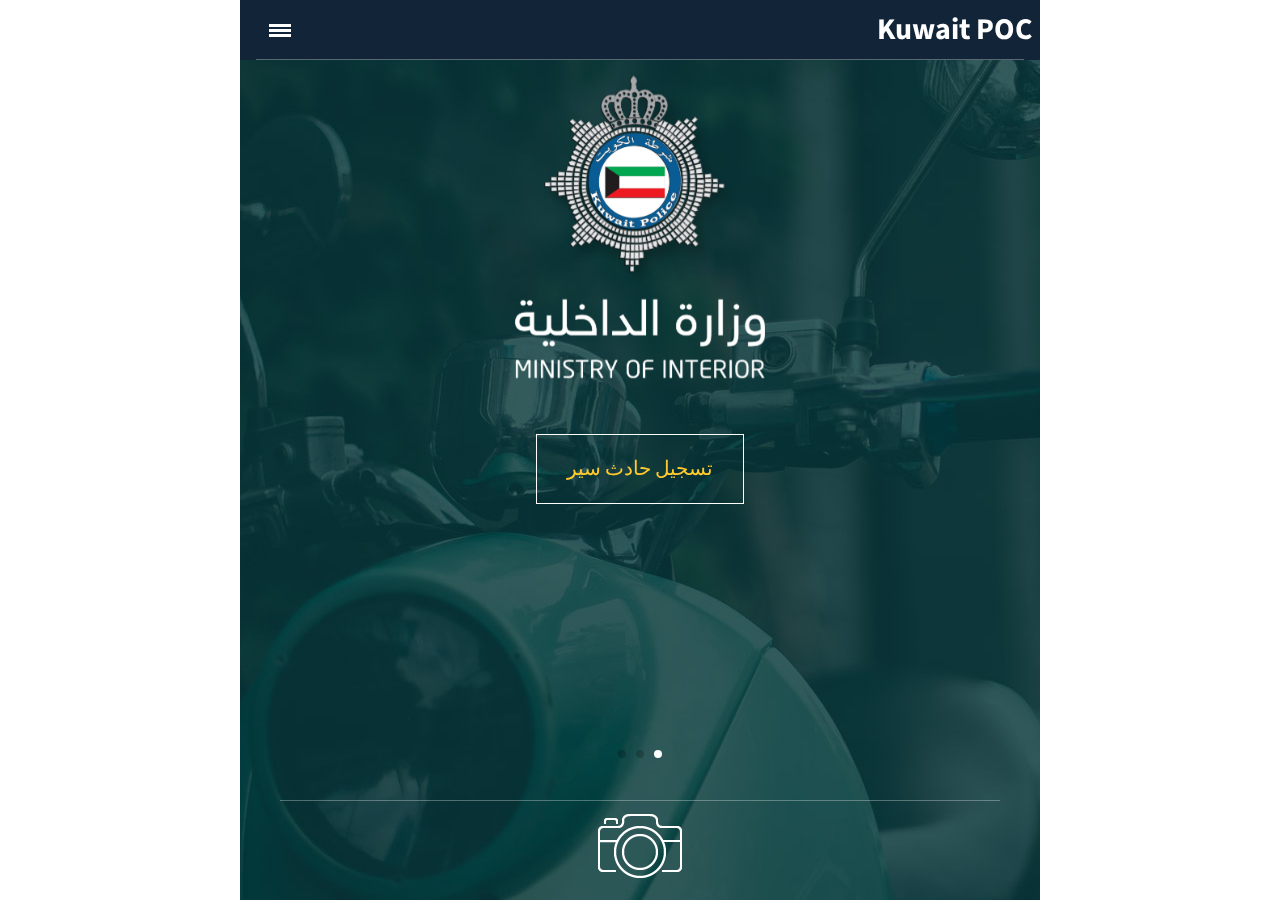
==== commit b2b220ee: "123" ====
--- a/platforms/ios/www/index.html
+++ b/platforms/ios/www/index.html
@@ -1,155 +1,154 @@
-<!DOCTYPE html>
-<html>
-
-<head>
-    <!-- Required meta tags-->
-    <meta charset="utf-8">
-    <meta name="format-detection" content="telephone=no" />
-    <meta name="msapplication-tap-highlight" content="no" />
-    <meta name="viewport" content="width=device-width, initial-scale=1, maximum-scale=1, minimum-scale=1, user-scalable=no, minimal-ui">
-    <meta name="apple-mobile-web-app-capable" content="yes">
-    <!-- Color theme for statusbar -->
-    <meta name="theme-color" content="#2196f3">
-    <!-- Your app title -->
-    <title>My App</title>
-    <!-- Path to Framework7 Library CSS, Material Theme -->
-    <link rel="stylesheet" href="css/framework7.material.min.css">
-    <!-- Path to Framework7 color related styles, Material Theme -->
-    <link rel="stylesheet" href="css/framework7.material.colors.min.css">
-    <!-- Path to your custom app styles-->
-    <link rel="stylesheet" href="css/my-app.css">
-</head>
-
-<body class="layout-white">
- 
-    <!-- Panels Overlay -->
-    <div class="panel-overlay"></div>
-
-    <!-- Left Panel with Reveal effect -->
-    <div class="panel panel-left panel-reveal">
-        <div class="content-block">
-            <p>Left Panel content here</p>
-            <!-- Click on link with "close-panel" class will close panel -->
-            <p><a href="#" class="close-panel">Close me</a></p>
-            <!-- Click on link with "open-panel" and data-panel="right" attribute will open Right panel -->
-            <p><a href="#" data-panel="right" class="open-panel">Open Right Panel</a></p>
-        </div>
-    </div>
-
-
-    <!-- Views -->
-    <div class="views">
-        <!-- Your main view, should have "view-main" class -->
-        <div class="view view-main">
-            <!-- Pages container, because we use fixed navbar and toolbar, it has additional appropriate classes-->
-            <div class="pages">
-                <!-- Page, "data-page" contains page name -->
-                <div data-page="index" class="page">
-
-                    <!-- Top Navbar. In Material theme it should be inside of the page-->
-                    <div class="navbar">
-                        <div class="navbar-inner">
-                            <div class="center">Awesome App</div>
-                        </div>
-                    </div>
-
-                    <!-- Bottom Toolbar. In Material theme it should be inside of the page-->
-                    <div class="toolbar">
-                        <div class="toolbar-inner">
-                            <!-- Toolbar links -->
-                            <a href="#" class="link">Link 1</a>
-                            <a href="#" class="link">Link 2</a>
-                        </div>
-                    </div>
-
-                    <!-- Scrollable page content -->
-                    <div class="page-content">
-                        <div style="padding:10px">
-
-                            <div class="content-block-title">Simple Cards</div>
-                            <div class="card">
-                                <div class="card-content">
-                                    <div class="card-content-inner">This is simple card with plain text. But card could contain its own header, footer, list view, image, and any elements inside.</div>
-                                    <div id="map">mapp</div>
-                                    <div style="clear:both"></div><br/>
-                                </div>
-                            </div>
-                            
-                            <p>Page content goes here</p>
-
-
-                            <button onclick="capturePhotoWithFile();" class="button button-big button-fill button-raised color-teal">Capture Photo Camera</button>
-                            <p><a href="#" class="open-login-screen">Open Login Screen</a></p>
-
-
-                            <br>
-                            <br>
-                            <p><a href="#" class="open-panel">Open Left Panel</a></p>
-                            <img style="display:none;width:200px;" id="largeImage" src="" />
-                            <!-- Link to another page -->
-                            <a href="about.html">About app</a>
-
-
-                            
-                        </div>
-                    </div>
-                </div>
-            </div>
-            
-            
-        </div>
-        
-    </div>
-    
-     <div class="login-screen">
-    <div class="view">
-      <div class="page">
-        <div class="page-content login-screen-content">
-          <div class="login-screen-title">My App</div>
-          <form>
-            <div class="list-block">
-              <ul>
-                <li class="item-content">
-                  <div class="item-inner">
-                    <div class="item-title label">Username</div>
-                    <div class="item-input">
-                      <input type="text" name="username" placeholder="Your username">
-                    </div>
-                  </div>
-                </li>
-                <li class="item-content">
-                  <div class="item-inner">
-                    <div class="item-title label">Password</div>
-                    <div class="item-input">
-                      <input type="password" name="password" placeholder="Your password">
-                    </div>
-                  </div>
-                </li>
-              </ul>
-            </div>
-            <div class="list-block">
-              <ul>
-                <li><a href="#" class="item-link list-button">Sign In</a></li>
-              </ul>
-              <div class="list-block-label">
-                <p>Lorem ipsum dolor sit amet, consectetur adipiscing elit.</p>
-                <p><a href="#" class="close-login-screen">Close Login Screen</a></p>
-              </div>
-            </div>
-          </form>
-        </div>
-      </div>
-    </div>
-  </div>
-    <!-- Path to Framework7 Library JS-->
-    <script type="text/javascript" src="cordova.js"></script>
-    <script type="text/javascript" src="js/framework7.min.js"></script>
-    <!-- Path to your app js-->
-  
-
-         <script src="https://maps.googleapis.com/maps/api/js?key=AIzaSyCtQpDcjENtY1JE_mBtnz-Pgg9GlcpcZc4"> </script>
-   
-    <script type="text/javascript" src="js/my-app.js"></script>
-</body>
-
+<!DOCTYPE html>
+<html>
+<head>
+<meta charset="utf-8">
+<meta name="viewport" content="width=device-width, initial-scale=1, maximum-scale=1, minimum-scale=1, user-scalable=no, minimal-ui">
+<meta name="apple-mobile-web-app-capable" content="yes">
+<meta name="apple-mobile-web-app-status-bar-style" content="black">
+<link rel="apple-touch-icon" href="images/apple-touch-icon.png" />
+<link rel="apple-touch-startup-image" href="images/apple-touch-startup-image-320x460.png" />
+<title>Kuwait Traffic Reprot</title>
+<link rel="stylesheet" href="css/framework7.css">
+<link rel="stylesheet" href="style.css">
+<link type="text/css" rel="stylesheet" href="css/swipebox.css" />
+<link type="text/css" rel="stylesheet" href="font-awesome/css/font-awesome.min.css" />
+<link href='http://fonts.googleapis.com/css?family=Source+Sans+Pro:400,300,700,900' rel='stylesheet' type='text/css'>
+</head>
+<body id="mobile_wrap">
+
+    <div class="statusbar-overlay"></div>
+
+    <div class="panel-overlay"></div>
+
+    <div class="panel panel-left panel-cover">
+              <nav class="list-nav">
+                <ul>
+                  <li class="home-icon"><a href="index.html" class="close-panel">Home</a></li>
+                  <li class="about-icon"><a href="about.html" class="close-panel">About</a></li>
+                  <!--<li class="features-icon"><a href="features.html" class="close-panel">Features</a></li>-->
+                  <li class="photos-icon"><a href="photos.html" class="close-panel">Gallery</a></li>
+                  <!--<li class="video-icon"><a href="videos.html" class="close-panel">Videos</a></li>
+                  <li class="blog-icon"><a href="blog.html" class="close-panel">Blog</a></li>-->
+                  <li class="contact-icon"><a href="contact.html" class="close-panel">Contact</a></li>
+                </ul>
+              </nav>  
+    </div>
+
+    <div class="panel panel-right panel-cover">
+      <div class="user_login_info">
+        <h2>Hi, username</h2>
+        <p>Edit your account settings</p>
+              <nav class="list-nav-small">
+                <ul>
+                  <li class="about-icon"><a href="about.html" class="close-panel">Profile</a></li>
+                  <li class="tools-icon"><a href="features.html" class="close-panel">Settings</a></li>
+                  <li class="lock-icon"><a href="features.html" class="close-panel">Account</a></li>
+                  <li class="envelope-icon"><a href="features.html" class="close-panel">Messages</a></li>
+                  <li class="heart-icon"><a href="features.html" class="close-panel">Favorites</a></li>
+                  <li class="download-icon"><a href="features.html" class="close-panel">Downloads</a></li>
+                  <li class="logout-icon"><a href="index.html" class="close-panel">Logout</a></li>
+                </ul>
+              </nav>
+      </div>
+    </div>
+
+    <div class="views">
+
+      <div class="view view-main">
+
+        <div class="navbar">
+          <div class="navbar-inner">
+            <div class="left sliding"><div class="logo_title">Kuwait POC</div></div>
+            <div class="right menu_open_icon"><a href="#" data-panel="left" class="link icon-only open-panel"></a></div>
+          </div>
+        </div>
+
+        <div class="pages navbar-through toolbar-through">
+
+          <div data-page="index" class="page homepage">
+            <div class="page-content">
+
+                  <!-- Slider -->
+                  <div class="swiper-container swiper-init" data-effect="coverflow" data-pagination=".swiper-pagination">
+                    <div class="swiper-wrapper">
+                    
+                      <div class="swiper-slide">
+                          <br/>
+                          <center>
+                            <img src="images/Logo1.png" width="250px"/>
+                          </center>
+                          <br/>
+                          <a href="accidant_one.html" class="swiper_read_more">تسجيل حادث سير</a>                      </div>
+                      <div class="swiper-slide">
+                          <span>WITH <br />BEAUTIFUL</span>
+                          <span class="subtitle">multipurpose designs</span>
+                          <a href="features.html" class="swiper_read_more">see all features</a>                      </div>
+                      <div class="swiper-slide">
+                          <span>READY <br /> FOR APPS</span>
+                          <span class="subtitle">web and native</span>
+                          <a href="#" class="swiper_read_more open-panel">start navigating</a>                      </div>
+                    </div>
+                    <div class="swiper-pagination"></div>
+                  </div>
+            </div>
+          </div>
+        </div>
+        <!-- Bottom Toolbar-->
+        <div class="toolbar">
+              <div class="toolbar-inner">
+              <ul class="toolbar_icons icons_4row">
+              <!--<li><a href="#" data-popup=".popup-login" class="open-popup"><img src="images/icons/white/user.png" alt="" title="" /></a></li>
+              <li><a href="features.html"><img src="images/icons/white/settings.png" alt="" title="" /></a></li>-->
+              <li><a href="photos.html"><img src="images/icons/white/photos.png" alt="" title="" /></a></li>
+              <!--<li><a href="#" data-popup=".popup-social" class="open-popup"><img src="images/icons/white/heart.png" alt="" title="" /></a></li>-->
+              </ul>
+              </div>  
+        </div>
+        
+
+      </div>
+    </div>
+    
+    <!-- About Popup -->
+    <div class="popup popup-login">
+    <div class="content-block">
+      <h4>Login</h4>
+            <div class="loginform">
+            <form id="LoginForm" method="post">
+            <label>Username:</label>
+            <input type="text" name="Username" value="" class="form_input required" />
+            <label>Password:</label>
+            <input type="password" name="Password" value="" class="form_input required" />
+            <input type="submit" name="submit" class="form_submit" id="submit" value="Login" />
+            </form>
+            </div>
+      <div class="close_popup_button_gray"><a href="#" class="close-popup">Close</a></div>
+    </div>
+    </div>
+    <!-- Services Popup -->
+    <div class="popup popup-social">
+    <div class="content-block">
+      <h4>Social Share</h4>
+      <p>Share icons solution that allows you share and increase your social popularity.</p>
+      <ul class="social_share">
+      <li><a href="#"><img src="images/icons/white/twitter.png" alt="" title="" /></a></li>
+      <li><a href="#"><img src="images/icons/white/facebook.png" alt="" title="" /></a></li>
+      <li><a href="#"><img src="images/icons/white/googleplus.png" alt="" title="" /></a></li>
+      <li><a href="#"><img src="images/icons/white/dribbble.png" alt="" title="" /></a></li>
+      <li><a href="#"><img src="images/icons/white/linkedin.png" alt="" title="" /></a></li>
+      <li><a href="#"><img src="images/icons/white/pinterest.png" alt="" title="" /></a></li>
+      </ul>
+      <div class="close_popup_button"><a href="#" class="close-popup">Close</a></div>
+    </div>
+    </div>
+    
+<script type="text/javascript" src="js/jquery-1.10.1.min.js"></script>
+<script src="js/jquery.validate.min.js" type="text/javascript"></script>
+<script type="text/javascript" src="js/framework7.min.js"></script>
+<script type="text/javascript" src="cordova.js"></script>
+<script type="text/javascript" src="js/my-app.js"></script>
+<script type="text/javascript" src="js/jquery.swipebox.js"></script>
+<script type="text/javascript" src="js/jquery.fitvids.js"></script>
+<script type="text/javascript" src="js/email.js"></script>
+  </body>
 </html>--- a/platforms/ios/www/css/framework7.css
+++ b/platforms/ios/www/css/framework7.css
@@ -0,0 +1,6660 @@
+/**
+ * Framework7 1.0.0
+ * Full Featured Mobile HTML Framework For Building iOS Apps
+ * 
+ * http://www.idangero.us/framework7
+ * 
+ * Copyright 2015, Vladimir Kharlampidi
+ * The iDangero.us
+ * http://www.idangero.us/
+ * 
+ * Licensed under MIT
+ * 
+ * Released on: February 6, 2015
+ */
+@media all and (width: 1024px) and (height: 691px) and (orientation: landscape) {
+  html,
+  body {
+    height: 671px;
+  }
+}
+@media all and (width: 1024px) and (height: 692px) and (orientation: landscape) {
+  html,
+  body {
+    height: 672px;
+  }
+}
+* {
+  -webkit-tap-highlight-color: rgba(0, 0, 0, 0);
+  -webkit-touch-callout: none;
+}
+a,
+input,
+textarea,
+select {
+  outline: 0;
+}
+/* === Grid === */
+.row {
+  display: -webkit-box;
+  display: -ms-flexbox;
+  display: -webkit-flex;
+  display: flex;
+  -webkit-box-pack: justify;
+  -ms-flex-pack: justify;
+  -webkit-justify-content: space-between;
+  justify-content: space-between;
+  -webkit-box-lines: multiple;
+  -moz-box-lines: multiple;
+  -webkit-flex-wrap: wrap;
+  -ms-flex-wrap: wrap;
+  flex-wrap: wrap;
+  -webkit-box-align: start;
+  -ms-flex-align: start;
+  -webkit-align-items: flex-start;
+  align-items: flex-start;
+}
+.row > [class*="col-"] {
+  -webkit-box-sizing: border-box;
+  -moz-box-sizing: border-box;
+  box-sizing: border-box;
+}
+.row .col-100 {
+  width: 100%;
+  width: -webkit-calc((100% - 15px*0) / 1);
+  width: calc((100% - 15px*0) / 1);
+}
+.row.no-gutter .col-100 {
+  width: 100%;
+}
+.row .col-95 {
+  width: 95%;
+  width: -webkit-calc((100% - 15px*0.05263157894736836) / 1.0526315789473684);
+  width: calc((100% - 15px*0.05263157894736836) / 1.0526315789473684);
+}
+.row.no-gutter .col-95 {
+  width: 95%;
+}
+.row .col-90 {
+  width: 90%;
+  width: -webkit-calc((100% - 15px*0.11111111111111116) / 1.1111111111111112);
+  width: calc((100% - 15px*0.11111111111111116) / 1.1111111111111112);
+}
+.row.no-gutter .col-90 {
+  width: 90%;
+}
+.row .col-85 {
+  width: 85%;
+  width: -webkit-calc((100% - 15px*0.17647058823529416) / 1.1764705882352942);
+  width: calc((100% - 15px*0.17647058823529416) / 1.1764705882352942);
+}
+.row.no-gutter .col-85 {
+  width: 85%;
+}
+.row .col-80 {
+  width: 80%;
+  width: -webkit-calc((100% - 15px*0.25) / 1.25);
+  width: calc((100% - 15px*0.25) / 1.25);
+}
+.row.no-gutter .col-80 {
+  width: 80%;
+}
+.row .col-75 {
+  width: 75%;
+  width: -webkit-calc((100% - 15px*0.33333333333333326) / 1.3333333333333333);
+  width: calc((100% - 15px*0.33333333333333326) / 1.3333333333333333);
+}
+.row.no-gutter .col-75 {
+  width: 75%;
+}
+.row .col-66 {
+  width: 66.66666666666666%;
+  width: -webkit-calc((100% - 15px*0.5000000000000002) / 1.5000000000000002);
+  width: calc((100% - 15px*0.5000000000000002) / 1.5000000000000002);
+}
+.row.no-gutter .col-66 {
+  width: 66.66666666666666%;
+}
+.row .col-60 {
+  width: 60%;
+  width: -webkit-calc((100% - 15px*0.6666666666666667) / 1.6666666666666667);
+  width: calc((100% - 15px*0.6666666666666667) / 1.6666666666666667);
+}
+.row.no-gutter .col-60 {
+  width: 60%;
+}
+.row .col-50 {
+  width: 50%;
+  width: -webkit-calc((100% - 15px*1) / 2);
+  width: calc((100% - 15px*1) / 2);
+}
+.row.no-gutter .col-50 {
+  width: 50%;
+}
+.row .col-40 {
+  width: 40%;
+  width: -webkit-calc((100% - 15px*1.5) / 2.5);
+  width: calc((100% - 15px*1.5) / 2.5);
+}
+.row.no-gutter .col-40 {
+  width: 40%;
+}
+.row .col-33 {
+  width: 33.333333333333336%;
+  width: -webkit-calc((100% - 15px*2) / 3);
+  width: calc((100% - 15px*2) / 3);
+}
+.row.no-gutter .col-33 {
+  width: 33.333333333333336%;
+}
+.row .col-25 {
+  width: 25%;
+  width: -webkit-calc((100% - 15px*3) / 4);
+  width: calc((100% - 15px*3) / 4);
+}
+.row.no-gutter .col-25 {
+  width: 25%;
+}
+.row .col-20 {
+  width: 20%;
+  width: -webkit-calc((100% - 15px*4) / 5);
+  width: calc((100% - 15px*4) / 5);
+}
+.row.no-gutter .col-20 {
+  width: 20%;
+}
+.row .col-15 {
+  width: 15%;
+  width: -webkit-calc((100% - 15px*5.666666666666667) / 6.666666666666667);
+  width: calc((100% - 15px*5.666666666666667) / 6.666666666666667);
+}
+.row.no-gutter .col-15 {
+  width: 15%;
+}
+.row .col-10 {
+  width: 10%;
+  width: -webkit-calc((100% - 15px*9) / 10);
+  width: calc((100% - 15px*9) / 10);
+}
+.row.no-gutter .col-10 {
+  width: 10%;
+}
+.row .col-5 {
+  width: 5%;
+  width: -webkit-calc((100% - 15px*19) / 20);
+  width: calc((100% - 15px*19) / 20);
+}
+.row.no-gutter .col-5 {
+  width: 5%;
+}
+@media all and (min-width: 768px) {
+  .row .tablet-100 {
+    width: 100%;
+    width: -webkit-calc((100% - 15px*0) / 1);
+    width: calc((100% - 15px*0) / 1);
+  }
+  .row.no-gutter .tablet-100 {
+    width: 100%;
+  }
+  .row .tablet-95 {
+    width: 95%;
+    width: -webkit-calc((100% - 15px*0.05263157894736836) / 1.0526315789473684);
+    width: calc((100% - 15px*0.05263157894736836) / 1.0526315789473684);
+  }
+  .row.no-gutter .tablet-95 {
+    width: 95%;
+  }
+  .row .tablet-90 {
+    width: 90%;
+    width: -webkit-calc((100% - 15px*0.11111111111111116) / 1.1111111111111112);
+    width: calc((100% - 15px*0.11111111111111116) / 1.1111111111111112);
+  }
+  .row.no-gutter .tablet-90 {
+    width: 90%;
+  }
+  .row .tablet-85 {
+    width: 85%;
+    width: -webkit-calc((100% - 15px*0.17647058823529416) / 1.1764705882352942);
+    width: calc((100% - 15px*0.17647058823529416) / 1.1764705882352942);
+  }
+  .row.no-gutter .tablet-85 {
+    width: 85%;
+  }
+  .row .tablet-80 {
+    width: 80%;
+    width: -webkit-calc((100% - 15px*0.25) / 1.25);
+    width: calc((100% - 15px*0.25) / 1.25);
+  }
+  .row.no-gutter .tablet-80 {
+    width: 80%;
+  }
+  .row .tablet-75 {
+    width: 75%;
+    width: -webkit-calc((100% - 15px*0.33333333333333326) / 1.3333333333333333);
+    width: calc((100% - 15px*0.33333333333333326) / 1.3333333333333333);
+  }
+  .row.no-gutter .tablet-75 {
+    width: 75%;
+  }
+  .row .tablet-66 {
+    width: 66.66666666666666%;
+    width: -webkit-calc((100% - 15px*0.5000000000000002) / 1.5000000000000002);
+    width: calc((100% - 15px*0.5000000000000002) / 1.5000000000000002);
+  }
+  .row.no-gutter .tablet-66 {
+    width: 66.66666666666666%;
+  }
+  .row .tablet-60 {
+    width: 60%;
+    width: -webkit-calc((100% - 15px*0.6666666666666667) / 1.6666666666666667);
+    width: calc((100% - 15px*0.6666666666666667) / 1.6666666666666667);
+  }
+  .row.no-gutter .tablet-60 {
+    width: 60%;
+  }
+  .row .tablet-50 {
+    width: 50%;
+    width: -webkit-calc((100% - 15px*1) / 2);
+    width: calc((100% - 15px*1) / 2);
+  }
+  .row.no-gutter .tablet-50 {
+    width: 50%;
+  }
+  .row .tablet-40 {
+    width: 40%;
+    width: -webkit-calc((100% - 15px*1.5) / 2.5);
+    width: calc((100% - 15px*1.5) / 2.5);
+  }
+  .row.no-gutter .tablet-40 {
+    width: 40%;
+  }
+  .row .tablet-33 {
+    width: 33.333333333333336%;
+    width: -webkit-calc((100% - 15px*2) / 3);
+    width: calc((100% - 15px*2) / 3);
+  }
+  .row.no-gutter .tablet-33 {
+    width: 33.333333333333336%;
+  }
+  .row .tablet-25 {
+    width: 25%;
+    width: -webkit-calc((100% - 15px*3) / 4);
+    width: calc((100% - 15px*3) / 4);
+  }
+  .row.no-gutter .tablet-25 {
+    width: 25%;
+  }
+  .row .tablet-20 {
+    width: 20%;
+    width: -webkit-calc((100% - 15px*4) / 5);
+    width: calc((100% - 15px*4) / 5);
+  }
+  .row.no-gutter .tablet-20 {
+    width: 20%;
+  }
+  .row .tablet-15 {
+    width: 15%;
+    width: -webkit-calc((100% - 15px*5.666666666666667) / 6.666666666666667);
+    width: calc((100% - 15px*5.666666666666667) / 6.666666666666667);
+  }
+  .row.no-gutter .tablet-15 {
+    width: 15%;
+  }
+  .row .tablet-10 {
+    width: 10%;
+    width: -webkit-calc((100% - 15px*9) / 10);
+    width: calc((100% - 15px*9) / 10);
+  }
+  .row.no-gutter .tablet-10 {
+    width: 10%;
+  }
+  .row .tablet-5 {
+    width: 5%;
+    width: -webkit-calc((100% - 15px*19) / 20);
+    width: calc((100% - 15px*19) / 20);
+  }
+  .row.no-gutter .tablet-5 {
+    width: 5%;
+  }
+}
+/* === Views === */
+.views,
+.view {
+  position: relative;
+  width: 100%;
+  height: 100%;
+  z-index: 5000;
+  margin:auto;
+}
+.views {
+  overflow: auto;
+  -webkit-overflow-scrolling: touch;
+}
+.view {
+  overflow: hidden;
+  -webkit-box-sizing: border-box;
+  -moz-box-sizing: border-box;
+  box-sizing: border-box;
+}
+/* === Pages === */
+.pages {
+  position: relative;
+  width: 100%;
+  height: 100%;
+  overflow: hidden;
+  background: #000;
+}
+.page {
+  -webkit-box-sizing: border-box;
+  -moz-box-sizing: border-box;
+  box-sizing: border-box;
+  position: absolute;
+  left: 0;
+  top: 0;
+  width: 100%;
+  height: 100%;
+  overflow: hidden;
+   background: #fff;
+  -webkit-transform: translate3d(0, 0, 0);
+  transform: translate3d(0, 0, 0);
+  opacity: 1;
+  -webkit-box-shadow: none;
+  box-shadow: none;
+}
+.page.cached {
+  display: none;
+}
+.page-on-left {
+  opacity: 0.9;
+  -webkit-box-shadow: 0 0 12px rgba(0, 0, 0, 0.5);
+  box-shadow: 0 0 12px rgba(0, 0, 0, 0.5);
+  -webkit-transform: translate3d(-20%, 0, 0);
+  transform: translate3d(-20%, 0, 0);
+}
+.page-on-center {
+  opacity: 1;
+  -webkit-box-shadow: 0 0 12px rgba(0, 0, 0, 0.5);
+  box-shadow: 0 0 12px rgba(0, 0, 0, 0.5);
+  -webkit-transform: translate3d(0, 0, 0);
+  transform: translate3d(0, 0, 0);
+}
+.page-on-right {
+  -webkit-box-shadow: none;
+  box-shadow: none;
+  opacity: 1;
+  -webkit-transform: translate3d(100%, 0, 0);
+  transform: translate3d(100%, 0, 0);
+}
+.page-content {
+  overflow: auto;
+  -webkit-overflow-scrolling: touch;
+  -webkit-box-sizing: border-box;
+  -moz-box-sizing: border-box;
+  box-sizing: border-box;
+  height: 100%;
+}
+.page-transitioning {
+  -webkit-transition-duration: 400ms;
+  transition-duration: 400ms;
+}
+.page-from-right-to-center {
+  -webkit-animation: pageFromRightToCenter 400ms forwards;
+  animation: pageFromRightToCenter 400ms forwards;
+}
+.page-from-center-to-right {
+  -webkit-animation: pageFromCenterToRight 400ms forwards;
+  animation: pageFromCenterToRight 400ms forwards;
+}
+@-webkit-keyframes pageFromRightToCenter {
+  from {
+    -webkit-box-shadow: none;
+    box-shadow: none;
+    -webkit-transform: translate3d(100%, 0, 0);
+  }
+  to {
+    -webkit-box-shadow: 0 0 12px rgba(0, 0, 0, 0.5);
+    box-shadow: 0 0 12px rgba(0, 0, 0, 0.5);
+    -webkit-transform: translate3d(0, 0, 0);
+  }
+}
+@-webkit-keyframes pageFromCenterToRight {
+  from {
+    -webkit-box-shadow: 0 0 12px rgba(0, 0, 0, 0.5);
+    box-shadow: 0 0 12px rgba(0, 0, 0, 0.5);
+    -webkit-transform: translate3d(0, 0, 0);
+  }
+  to {
+    -webkit-box-shadow: none;
+    box-shadow: none;
+    -webkit-transform: translate3d(100%, 0, 0);
+  }
+}
+@keyframes pageFromRightToCenter {
+  from {
+    -webkit-box-shadow: none;
+    box-shadow: none;
+    transform: translate3d(100%, 0, 0);
+  }
+  to {
+    -webkit-box-shadow: 0 0 12px rgba(0, 0, 0, 0.5);
+    box-shadow: 0 0 12px rgba(0, 0, 0, 0.5);
+    transform: translate3d(0, 0, 0);
+  }
+}
+@keyframes pageFromCenterToRight {
+  from {
+    -webkit-box-shadow: 0 0 12px rgba(0, 0, 0, 0.5);
+    box-shadow: 0 0 12px rgba(0, 0, 0, 0.5);
+    transform: translate3d(0, 0, 0);
+  }
+  to {
+    -webkit-box-shadow: none;
+    box-shadow: none;
+    transform: translate3d(100%, 0, 0);
+  }
+}
+.page-from-center-to-left {
+  -webkit-animation: pageFromCenterToLeft 400ms forwards;
+  animation: pageFromCenterToLeft 400ms forwards;
+}
+.page-from-left-to-center {
+  -webkit-animation: pageFromLeftToCenter 400ms forwards;
+  animation: pageFromLeftToCenter 400ms forwards;
+}
+@-webkit-keyframes pageFromCenterToLeft {
+  from {
+    opacity: 1;
+    -webkit-transform: translate3d(0, 0, 0);
+  }
+  to {
+    opacity: 0.9;
+    -webkit-transform: translate3d(-20%, 0, 0);
+  }
+}
+@-webkit-keyframes pageFromLeftToCenter {
+  from {
+    opacity: 0.9;
+    -webkit-transform: translate3d(-20%, 0, 0);
+  }
+  to {
+    opacity: 1;
+    -webkit-transform: translate3d(0, 0, 0);
+  }
+}
+@keyframes pageFromCenterToLeft {
+  from {
+    opacity: 1;
+    transform: translate3d(0, 0, 0);
+  }
+  to {
+    opacity: 0.9;
+    transform: translate3d(-20%, 0, 0);
+  }
+}
+@keyframes pageFromLeftToCenter {
+  from {
+    opacity: 0.9;
+    transform: translate3d(-20%, 0, 0);
+  }
+  to {
+    opacity: 1;
+    transform: translate3d(0, 0, 0);
+  }
+}
+html.android .page {
+  box-shadow: none !important;
+}
+html.android .page-from-right-to-center {
+  -webkit-animation: pageFromRightToCenterDegrade 400ms forwards;
+  animation: pageFromRightToCenterDegrade 400ms forwards;
+}
+html.android .page-from-center-to-right {
+  -webkit-animation: pageFromCenterToRightDegrade 400ms forwards;
+  animation: pageFromCenterToRightDegrade 400ms forwards;
+}
+@-webkit-keyframes pageFromRightToCenterDegrade {
+  from {
+    -webkit-transform: translate3d(100%, 0, 0);
+  }
+  to {
+    -webkit-transform: translate3d(0, 0, 0);
+  }
+}
+@-webkit-keyframes pageFromCenterToRightDegrade {
+  from {
+    -webkit-transform: translate3d(0, 0, 0);
+  }
+  to {
+    -webkit-transform: translate3d(100%, 0, 0);
+  }
+}
+@keyframes pageFromRightToCenterDegrade {
+  from {
+    transform: translate3d(100%, 0, 0);
+  }
+  to {
+    transform: translate3d(0, 0, 0);
+  }
+}
+@keyframes pageFromCenterToRightDegrade {
+  from {
+    transform: translate3d(0, 0, 0);
+  }
+  to {
+    transform: translate3d(100%, 0, 0);
+  }
+}
+/* === Toolbars === */
+.navbar-inner,
+.toolbar-inner {
+  position: absolute;
+  left: 0;
+  top: 0;
+  width: 100%;
+  height: 100%;
+  padding: 0 8px;
+  -webkit-box-sizing: border-box;
+  -moz-box-sizing: border-box;
+  box-sizing: border-box;
+  display: -webkit-box;
+  display: -ms-flexbox;
+  display: -webkit-flex;
+  display: flex;
+  -webkit-box-pack: justify;
+  -ms-flex-pack: justify;
+  -webkit-justify-content: space-between;
+  justify-content: space-between;
+  -webkit-box-align: center;
+  -ms-flex-align: center;
+  -webkit-align-items: center;
+  align-items: center;
+}
+.navbar-inner.cached {
+  display: none;
+}
+.navbar,
+.toolbar {
+  width: 100%;
+  -webkit-box-sizing: border-box;
+  -moz-box-sizing: border-box;
+  box-sizing: border-box;
+  font-size: 17px;
+  position: relative;
+  margin: 0;
+  z-index: 500;
+  -webkit-backface-visibility: hidden;
+  backface-visibility: hidden;
+}
+.navbar b,
+.toolbar b {
+  font-weight: 500;
+}
+.navbar a.link,
+.toolbar a.link {
+  line-height: 44px;
+  height: 44px;
+  text-decoration: none;
+  position: relative;
+  display: -webkit-box;
+  display: -ms-flexbox;
+  display: -webkit-flex;
+  display: flex;
+  -webkit-box-pack: start;
+  -ms-flex-pack: start;
+  -webkit-justify-content: flex-start;
+  justify-content: flex-start;
+  -webkit-box-align: center;
+  -ms-flex-align: center;
+  -webkit-align-items: center;
+  align-items: center;
+  -webkit-transition-duration: 300ms;
+  transition-duration: 300ms;
+}
+html:not(.watch-active-state) .navbar a.link:active,
+html:not(.watch-active-state) .toolbar a.link:active,
+.navbar a.link.active-state,
+.toolbar a.link.active-state {
+  opacity: 0.3;
+  -webkit-transition-duration: 0ms;
+  transition-duration: 0ms;
+}
+.navbar a.link i + span,
+.toolbar a.link i + span,
+.navbar a.link i + i,
+.toolbar a.link i + i,
+.navbar a.link span + i,
+.toolbar a.link span + i,
+.navbar a.link span + span,
+.toolbar a.link span + span {
+  margin-left: 7px;
+}
+.navbar a.icon-only,
+.toolbar a.icon-only {
+  min-width: 44px;
+  display: -webkit-box;
+  display: -ms-flexbox;
+  display: -webkit-flex;
+  display: flex;
+  -webkit-box-pack: center;
+  -ms-flex-pack: center;
+  -webkit-justify-content: center;
+  justify-content: center;
+  -webkit-box-align: center;
+  -ms-flex-align: center;
+  -webkit-align-items: center;
+  align-items: center;
+  margin: 0;
+}
+.navbar i.icon,
+.toolbar i.icon {
+  display: block;
+}
+.navbar {
+  left: 0;
+  top: 0;
+}
+
+html.ios-gt-6.pixel-ratio-2 .navbar:after {
+  -webkit-transform: scaleY(0.5);
+  transform: scaleY(0.5);
+}
+html.ios-gt-6.pixel-ratio-3 .navbar:after {
+  -webkit-transform: scaleY(0.33);
+  transform: scaleY(0.33);
+}
+.navbar.no-border:after {
+  display: none;
+}
+.navbar .center {
+  font-size: 17px;
+  font-weight: 500;
+  text-align: center;
+  margin: 0;
+  position: relative;
+  overflow: hidden;
+  text-overflow: ellipsis;
+  white-space: nowrap;
+  line-height: 44px;
+  -webkit-flex-shrink: 10;
+  -ms-flex: 0 10 auto;
+  flex-shrink: 10;
+  display: -webkit-box;
+  display: -ms-flexbox;
+  display: -webkit-flex;
+  display: flex;
+  -webkit-box-align: center;
+  -ms-flex-align: center;
+  -webkit-align-items: center;
+  align-items: center;
+}
+.navbar .left,
+.navbar .right {
+  -webkit-flex-shrink: 0;
+  -ms-flex: 0 0 auto;
+  flex-shrink: 0;
+  display: -webkit-box;
+  display: -ms-flexbox;
+  display: -webkit-flex;
+  display: flex;
+  -webkit-box-pack: start;
+  -ms-flex-pack: start;
+  -webkit-justify-content: flex-start;
+  justify-content: flex-start;
+  -webkit-box-align: center;
+  -ms-flex-align: center;
+  -webkit-align-items: center;
+  align-items: center;
+  -webkit-transform: translate3d(0, 0, 0);
+  transform: translate3d(0, 0, 0);
+}
+.navbar .left a + a,
+.navbar .right a + a {
+  margin-left: 15px;
+}
+.navbar .left {
+  margin-right: 0px;
+}
+.navbar .right {
+  margin-left: 10px;
+}
+.navbar .right:first-child {
+  position: absolute;
+  right: 8px;
+  height: 100%;
+}
+.subnavbar {
+  height: 44px;
+  width: 100%;
+  position: absolute;
+  left: 0;
+  top: 100%;
+  margin-top: -1px;
+  background: #f7f7f8;
+  z-index: 20;
+  -webkit-box-sizing: border-box;
+  -moz-box-sizing: border-box;
+  box-sizing: border-box;
+  padding: 0 8px;
+  display: -webkit-box;
+  display: -ms-flexbox;
+  display: -webkit-flex;
+  display: flex;
+  -webkit-box-pack: justify;
+  -ms-flex-pack: justify;
+  -webkit-justify-content: space-between;
+  justify-content: space-between;
+  -webkit-box-align: center;
+  -ms-flex-align: center;
+  -webkit-align-items: center;
+  align-items: center;
+}
+.subnavbar:after {
+  content: '';
+  position: absolute;
+  left: 0;
+  bottom: 0;
+  right: auto;
+  top: auto;
+  height: 1px;
+  width: 100%;
+  background-color: #c4c4c4;
+  display: block;
+  z-index: 15;
+  -webkit-transform-origin: 50% 100%;
+  transform-origin: 50% 100%;
+}
+html.ios-gt-6.pixel-ratio-2 .subnavbar:after {
+  -webkit-transform: scaleY(0.5);
+  transform: scaleY(0.5);
+}
+html.ios-gt-6.pixel-ratio-3 .subnavbar:after {
+  -webkit-transform: scaleY(0.33);
+  transform: scaleY(0.33);
+}
+.subnavbar.no-border:after {
+  display: none;
+}
+.navbar-on-left .subnavbar,
+.navbar-on-right .subnavbar {
+  pointer-events: none;
+}
+.navbar .subnavbar,
+.page .subnavbar {
+  position: absolute;
+}
+.page .subnavbar {
+  top: 0;
+  margin-top: 0;
+}
+.subnavbar > .buttons-row {
+  width: 100%;
+}
+.subnavbar .searchbar,
+.subnavbar.searchbar {
+  position: absolute;
+}
+.subnavbar.searchbar,
+.subnavbar .searchbar {
+  position: absolute;
+}
+.subnavbar .searchbar {
+  left: 0;
+  top: 0;
+}
+.toolbar {
+  left: 0;
+  bottom: 0;
+/*  background: #f7f7f8;*/
+}
+.toolbar:before {
+  content: '';
+  position: absolute;
+  left: 5%;
+  top: 0;
+  bottom: auto;
+  right: auto;
+  height: 1px;
+  width: 90%;
+  background-color: #fff;
+  display: block;
+  z-index: 15;
+  -webkit-transform-origin: 50% 0%;
+  transform-origin: 50% 0%;
+  opacity:0.3;
+}
+html.ios-gt-6.pixel-ratio-2 .toolbar:before {
+  -webkit-transform: scaleY(0.5);
+  transform: scaleY(0.5);
+}
+html.ios-gt-6.pixel-ratio-3 .toolbar:before {
+  -webkit-transform: scaleY(0.33);
+  transform: scaleY(0.33);
+}
+.toolbar.no-border:before {
+  display: none;
+}
+.toolbar a {
+  -webkit-flex-shrink: 1;
+  -ms-flex: 0 1 auto;
+  flex-shrink: 1;
+  position: relative;
+  white-space: nowrap;
+  text-overflow: ellipsis;
+  overflow: hidden;
+}
+.tabbar {
+  color: #929292;
+  z-index: 5001;
+}
+.tabbar a {
+  color: #929292;
+}
+.tabbar a.active {
+  color: #007aff;
+}
+.tabbar a.link {
+  line-height: 1.4;
+}
+.tabbar a.tab-link,
+.tabbar a.link {
+  height: 100%;
+  width: 100%;
+  -webkit-box-sizing: border-box;
+  -moz-box-sizing: border-box;
+  box-sizing: border-box;
+  display: -webkit-box;
+  display: -ms-flexbox;
+  display: -webkit-flex;
+  display: flex;
+  -webkit-box-pack: center;
+  -ms-flex-pack: center;
+  -webkit-justify-content: center;
+  justify-content: center;
+  -webkit-box-align: center;
+  -ms-flex-align: center;
+  -webkit-align-items: center;
+  align-items: center;
+  overflow: visible;
+  -webkit-box-flex: 1;
+  -ms-flex: 1;
+  -webkit-box-orient: vertical;
+  -moz-box-orient: vertical;
+  -ms-flex-direction: column;
+  -webkit-flex-direction: column;
+  flex-direction: column;
+}
+.tabbar i.icon {
+  height: 30px;
+}
+.tabbar-labels {
+  height: 50px;
+}
+.tabbar-labels a.tab-link,
+.tabbar-labels a.link {
+  padding-top: 4px;
+  padding-bottom: 4px;
+  height: 100%;
+  -webkit-box-pack: justify;
+  -ms-flex-pack: justify;
+  -webkit-justify-content: space-between;
+  justify-content: space-between;
+}
+.tabbar-labels a.tab-link i + span,
+.tabbar-labels a.link i + span {
+  margin: 0;
+}
+.tabbar-labels span.tabbar-label {
+  line-height: 1;
+  display: block;
+  margin: 0;
+  letter-spacing: 0.01em;
+  font-size: 10px;
+  position: relative;
+  text-overflow: ellipsis;
+  white-space: nowrap;
+}
+@media all and (min-width: 768px) {
+  .tabbar .toolbar-inner {
+    -webkit-box-pack: center;
+    -ms-flex-pack: center;
+    -webkit-justify-content: center;
+    justify-content: center;
+  }
+  .tabbar a.tab-link,
+  .tabbar a.link {
+    width: auto;
+    min-width: 105px;
+  }
+  .tabbar-labels {
+    height: 56px;
+  }
+  .tabbar-labels span.tabbar-label {
+    font-size: 14px;
+  }
+}
+.navbar-from-right-to-center .left,
+.navbar-from-right-to-center .right,
+.navbar-from-right-to-center .center,
+.navbar-from-right-to-center .subnavbar,
+.navbar-from-right-to-center .fading {
+  -webkit-animation: navbarElementFadeIn 400ms forwards;
+  animation: navbarElementFadeIn 400ms forwards;
+}
+.navbar-from-right-to-center .sliding {
+  opacity: 1;
+}
+.navbar-from-center-to-right .left,
+.navbar-from-center-to-right .right,
+.navbar-from-center-to-right .center,
+.navbar-from-center-to-right .subnavbar,
+.navbar-from-center-to-right .fading {
+  -webkit-animation: navbarElementFadeOut 400ms forwards;
+  animation: navbarElementFadeOut 400ms forwards;
+}
+.navbar-from-center-to-right .sliding {
+  opacity: 0;
+}
+.navbar-from-center-to-right .subnavbar.sliding {
+  opacity: 1;
+}
+@-webkit-keyframes navbarElementFadeIn {
+  from {
+    opacity: 0;
+  }
+  to {
+    opacity: 1;
+  }
+}
+@keyframes navbarElementFadeIn {
+  from {
+    opacity: 0;
+  }
+  to {
+    opacity: 1;
+  }
+}
+.navbar-from-center-to-left .left,
+.navbar-from-center-to-left .right,
+.navbar-from-center-to-left .center,
+.navbar-from-center-to-left .subnavbar,
+.navbar-from-center-to-left .fading {
+  -webkit-animation: navbarElementFadeOut 400ms forwards;
+  animation: navbarElementFadeOut 400ms forwards;
+}
+.navbar-from-center-to-left .sliding {
+  opacity: 0;
+}
+.navbar-from-center-to-left .subnavbar.sliding {
+  opacity: 1;
+}
+.navbar-from-left-to-center .left,
+.navbar-from-left-to-center .right,
+.navbar-from-left-to-center .center,
+.navbar-from-left-to-center .subnavbar,
+.navbar-from-left-to-center .fading {
+  -webkit-animation: navbarElementFadeIn 400ms forwards;
+  animation: navbarElementFadeIn 400ms forwards;
+}
+.navbar-from-left-to-center .sliding {
+  opacity: 1;
+}
+.navbar-on-left .left,
+.navbar-on-left .right,
+.navbar-on-left .center,
+.navbar-on-left .subnavbar,
+.navbar-on-left .fading {
+  opacity: 0;
+}
+.navbar-on-left .sliding {
+  opacity: 0;
+}
+.navbar-on-left .subnavbar.sliding {
+  -webkit-transform: translate3d(-100%, 0, 0);
+  transform: translate3d(-100%, 0, 0);
+}
+.navbar-on-right .left,
+.navbar-on-right .right,
+.navbar-on-right .center,
+.navbar-on-right .subnavbar,
+.navbar-on-right .fading {
+  opacity: 0;
+}
+.navbar-on-right .sliding {
+  opacity: 0;
+}
+.navbar-on-right .subnavbar.sliding {
+  -webkit-transform: translate3d(100%, 0, 0);
+  transform: translate3d(100%, 0, 0);
+}
+@-webkit-keyframes navbarElementFadeOut {
+  from {
+    opacity: 1;
+  }
+  to {
+    opacity: 0;
+  }
+}
+@keyframes navbarElementFadeOut {
+  from {
+    opacity: 1;
+  }
+  to {
+    opacity: 0;
+  }
+}
+.navbar-from-right-to-center .left.sliding .back.link .icon,
+.navbar-from-center-to-right .left.sliding .back.link .icon,
+.navbar-from-center-to-left .left.sliding .back.link .icon,
+.navbar-from-left-to-center .left.sliding .back.link .icon {
+  -webkit-transition-duration: 400ms;
+  transition-duration: 400ms;
+}
+.navbar-from-right-to-center .sliding,
+.navbar-from-center-to-right .sliding,
+.navbar-from-center-to-left .sliding,
+.navbar-from-left-to-center .sliding {
+  -webkit-transition-duration: 400ms;
+  transition-duration: 400ms;
+  -webkit-animation: none;
+  animation: none;
+}
+/* === Relation between toolbar/navbar types and pages === */
+.page > .navbar,
+.view > .navbar,
+.views > .navbar,
+.page > .toolbar,
+.view > .toolbar,
+.views > .toolbar {
+  position: absolute;
+}
+.subnavbar ~ .page-content {
+  padding-top: 44px;
+}
+.navbar-through .page-content,
+.navbar-fixed .page-content {
+  padding-top: 44px;
+}
+.navbar-through .with-subnavbar .page-content,
+.navbar-fixed .with-subnavbar .page-content,
+.navbar-through .page-content.with-subnavbar,
+.navbar-fixed .page-content.with-subnavbar,
+.navbar-through .subnavbar ~ .page-content,
+.navbar-fixed .subnavbar ~ .page-content {
+  padding-top: 88px;
+}
+.navbar-through .page .subnavbar,
+.navbar-fixed .page .subnavbar {
+  top: 44px;
+}
+.toolbar-through .page-content,
+.toolbar-fixed .page-content,
+.tabbar-through .page-content,
+.tabbar-fixed .page-content {
+  padding-bottom: 44px;
+}
+.tabbar-labels-fixed .page-content,
+.tabbar-labels-through .page-content {
+  padding-bottom: 50px;
+}
+@media all and (min-width: 768px) {
+  .tabbar-labels-fixed .page-content,
+  .tabbar-labels-through .page-content {
+    padding-bottom: 56px;
+  }
+}
+.navbar.navbar-hiding {
+  -webkit-transition-duration: 400ms;
+  transition-duration: 400ms;
+  -webkit-transform: translate3d(0, 0, 0);
+  transform: translate3d(0, 0, 0);
+}
+.navbar.navbar-hiding ~ .page-content .list-group-title,
+.navbar.navbar-hiding ~ .pages .list-group-title,
+.navbar.navbar-hiding ~ .page .list-group-title {
+  -webkit-transition-duration: 400ms;
+  transition-duration: 400ms;
+}
+.navbar.navbar-hiding ~ .page-content .subnavbar,
+.navbar.navbar-hiding ~ .pages .subnavbar,
+.navbar.navbar-hiding ~ .page .subnavbar {
+  -webkit-transition-duration: 400ms;
+  transition-duration: 400ms;
+}
+.navbar.navbar-hidden {
+  -webkit-transition-duration: 400ms;
+  transition-duration: 400ms;
+  -webkit-transform: translate3d(0, -100%, 0);
+  transform: translate3d(0, -100%, 0);
+}
+.navbar.navbar-hidden ~ .page-content .list-group-title,
+.navbar.navbar-hidden ~ .pages .list-group-title,
+.navbar.navbar-hidden ~ .page .list-group-title {
+  -webkit-transition-duration: 400ms;
+  transition-duration: 400ms;
+  top: -44px;
+}
+.navbar.navbar-hidden ~ .page-content .subnavbar,
+.navbar.navbar-hidden ~ .pages .subnavbar,
+.navbar.navbar-hidden ~ .page .subnavbar {
+  -webkit-transform: translate3d(0, -100%, 0);
+  transform: translate3d(0, -100%, 0);
+  -webkit-transition-duration: 400ms;
+  transition-duration: 400ms;
+}
+.page.no-navbar .page-content {
+  padding-top: 0;
+}
+.page.no-navbar.with-subnavbar .page-content,
+.with-subnavbar .page.no-navbar .page-content,
+.page.no-navbar .page-content.with-subnavbar {
+  padding-top: 44px;
+}
+.toolbar.toolbar-hiding,
+.tabbar.toolbar-hiding,
+.toolbar.tabbar-hiding,
+.tabbar.tabbar-hiding {
+  -webkit-transition-duration: 400ms;
+  transition-duration: 400ms;
+  -webkit-transform: translate3d(0, 0, 0);
+  transform: translate3d(0, 0, 0);
+}
+.toolbar.toolbar-hidden,
+.tabbar.toolbar-hidden,
+.toolbar.tabbar-hidden,
+.tabbar.tabbar-hidden {
+  -webkit-transition-duration: 400ms;
+  transition-duration: 400ms;
+  -webkit-transform: translate3d(0, 100%, 0);
+  transform: translate3d(0, 100%, 0);
+}
+.page.no-toolbar .page-content,
+.page.no-tabbar .page-content {
+  padding-bottom: 0;
+}
+/* === Search Bar === */
+.searchbar {
+  height: 44px;
+  width: 100%;
+  background: #c9c9ce;
+  -webkit-box-sizing: border-box;
+  -moz-box-sizing: border-box;
+  box-sizing: border-box;
+  padding: 0 8px;
+  overflow: hidden;
+  position: relative;
+  display: -webkit-box;
+  display: -ms-flexbox;
+  display: -webkit-flex;
+  display: flex;
+  -webkit-box-align: center;
+  -ms-flex-align: center;
+  -webkit-align-items: center;
+  align-items: center;
+}
+.searchbar:after {
+  content: '';
+  position: absolute;
+  left: 0;
+  bottom: 0;
+  right: auto;
+  top: auto;
+  height: 1px;
+  width: 100%;
+  background-color: #b4b4b4;
+  display: block;
+  z-index: 15;
+  -webkit-transform-origin: 50% 100%;
+  transform-origin: 50% 100%;
+}
+html.ios-gt-6.pixel-ratio-2 .searchbar:after {
+  -webkit-transform: scaleY(0.5);
+  transform: scaleY(0.5);
+}
+html.ios-gt-6.pixel-ratio-3 .searchbar:after {
+  -webkit-transform: scaleY(0.33);
+  transform: scaleY(0.33);
+}
+.searchbar .searchbar-input {
+  width: 100%;
+  height: 28px;
+  position: relative;
+  -webkit-flex-shrink: 1;
+  -ms-flex: 0 1 auto;
+  flex-shrink: 1;
+}
+.searchbar input[type="search"] {
+  -webkit-box-sizing: border-box;
+  -moz-box-sizing: border-box;
+  box-sizing: border-box;
+  width: 100%;
+  height: 100%;
+  display: block;
+  border: none;
+  -webkit-appearance: none;
+  -moz-appearance: none;
+  -ms-appearance: none;
+  appearance: none;
+  border-radius: 5px;
+  font-family: inherit;
+  color: #000;
+  font-size: 14px;
+  font-weight: normal;
+  padding: 0 28px;
+  background: #ffffff url("data:image/svg+xml;charset=utf-8,<svg xmlns='http://www.w3.org/2000/svg' viewBox='0 0 13 13' enable-background='new 0 0 13 13'><g><path fill='%23939398' d='M5,1c2.2,0,4,1.8,4,4S7.2,9,5,9S1,7.2,1,5S2.8,1,5,1 M5,0C2.2,0,0,2.2,0,5s2.2,5,5,5s5-2.2,5-5S7.8,0,5,0 L5,0z'/></g><line stroke='%23939398' stroke-miterlimit='10' x1='12.6' y1='12.6' x2='8.2' y2='8.2'/></svg>") no-repeat 8px center;
+  -webkit-background-size: 13px 13px;
+  background-size: 13px 13px;
+}
+.searchbar input[type="search"]::-webkit-input-placeholder {
+  color: #939398;
+  opacity: 1;
+}
+.searchbar input[type="search"]::-webkit-search-cancel-button {
+  -webkit-appearance: none;
+}
+.searchbar .searchbar-clear {
+  position: absolute;
+  width: 28px;
+  height: 28px;
+  right: 0;
+  top: 0;
+  opacity: 0;
+  pointer-events: none;
+  background: url("data:image/svg+xml;charset=utf-8,<svg xmlns='http://www.w3.org/2000/svg' viewBox='0 0 28 28'><circle cx='14' cy='14' r='14' fill='%238e8e93'/><line stroke='%23ffffff' stroke-width='2' stroke-miterlimit='10' x1='8' y1='8' x2='20' y2='20'/><line fill='none' stroke='%23ffffff' stroke-width='2' stroke-miterlimit='10' x1='20' y1='8' x2='8' y2='20'/></svg>") no-repeat center;
+  -webkit-background-size: 14px 14px;
+  background-size: 14px 14px;
+  -webkit-transition-duration: 300ms;
+  transition-duration: 300ms;
+  cursor: pointer;
+}
+.searchbar .searchbar-cancel {
+  -webkit-transition-duration: 300ms;
+  transition-duration: 300ms;
+  -webkit-transform: translate3d(0, 0, 0);
+  transform: translate3d(0, 0, 0);
+  font-size: 17px;
+  cursor: pointer;
+  opacity: 0;
+  -webkit-flex-shrink: 0;
+  -ms-flex: 0 0 auto;
+  flex-shrink: 0;
+  margin-left: 0;
+  pointer-events: none;
+  display: none;
+}
+.searchbar.searchbar-active .searchbar-cancel {
+  margin-left: 8px;
+  opacity: 1;
+  pointer-events: auto;
+}
+html:not(.watch-active-state) .searchbar.searchbar-active .searchbar-cancel:active,
+.searchbar.searchbar-active .searchbar-cancel.active-state {
+  opacity: 0.3;
+  -webkit-transition-duration: 0ms;
+  transition-duration: 0ms;
+}
+.searchbar.searchbar-not-empty .searchbar-clear {
+  pointer-events: auto;
+  opacity: 1;
+}
+.searchbar-overlay {
+  position: absolute;
+  left: 0;
+  top: 0;
+  width: 100%;
+  height: 100%;
+  z-index: 100;
+  opacity: 0;
+  pointer-events: none;
+  background: rgba(0, 0, 0, 0.4);
+  -webkit-transition-duration: 300ms;
+  transition-duration: 300ms;
+  -webkit-transform: translate3d(0, 0, 0);
+  transform: translate3d(0, 0, 0);
+}
+.searchbar-overlay.searchbar-overlay-active {
+  opacity: 1;
+  pointer-events: auto;
+}
+.searchbar-not-found {
+  display: none;
+}
+.hidden-by-searchbar,
+.list-block .hidden-by-searchbar,
+.list-block li.hidden-by-searchbar {
+  display: none;
+}
+.page > .searchbar {
+  position: absolute;
+  width: 100%;
+  left: 0;
+  top: 0;
+  z-index: 200;
+}
+.page > .searchbar ~ .page-content {
+  padding-top: 44px;
+}
+.navbar-fixed .page > .searchbar,
+.navbar-through .page > .searchbar,
+.navbar-fixed > .searchbar,
+.navbar-through > .searchbar {
+  top: 44px;
+}
+.navbar-fixed .page > .searchbar ~ .page-content,
+.navbar-through .page > .searchbar ~ .page-content,
+.navbar-fixed > .searchbar ~ .page-content,
+.navbar-through > .searchbar ~ .page-content {
+  padding-top: 88px;
+}
+/* === Message Bar === */
+.messagebar {
+  -webkit-transform: translate3d(0, 0, 0);
+  transform: translate3d(0, 0, 0);
+  -webkit-transition-duration: 0ms;
+  transition-duration: 0ms;
+}
+.messagebar textarea {
+  -webkit-appearance: none;
+  -moz-appearance: none;
+  -ms-appearance: none;
+  appearance: none;
+  -webkit-box-sizing: border-box;
+  -moz-box-sizing: border-box;
+  box-sizing: border-box;
+  border: 1px solid #c8c8cd;
+  background: #fff;
+  border-radius: 5px;
+  box-shadow: none;
+  display: block;
+  padding: 3px 8px 3px;
+  margin: 0;
+  width: 100%;
+  height: 28px;
+  color: #000;
+  font-size: 17px;
+  line-height: 20px;
+  font-family: inherit;
+  resize: none;
+  -webkit-flex-shrink: 1;
+  -ms-flex: 0 1 auto;
+  flex-shrink: 1;
+}
+.messagebar .link {
+  -ms-flex-item-align: flex-end;
+  -webkit-align-self: flex-end;
+  align-self: flex-end;
+}
+.messagebar .link.icon-only:first-child {
+  margin-left: -6px;
+}
+.messagebar .link:not(.icon-only) + textarea {
+  margin-left: 8px;
+}
+.messagebar textarea + .link {
+  margin-left: 8px;
+}
+.messagebar .link {
+  -webkit-flex-shrink: 0;
+  -ms-flex: 0 0 auto;
+  flex-shrink: 0;
+}
+.messagebar ~ .page-content {
+  padding-bottom: 44px;
+}
+.page.no-toolbar .messagebar ~ .page-content {
+  padding-bottom: 44px;
+}
+.hidden-toolbar .messagebar {
+  -webkit-transform: translate3d(0, 0, 0);
+  transform: translate3d(0, 0, 0);
+  -webkit-transition-duration: 0ms;
+  transition-duration: 0ms;
+}
+/* === Icons === */
+i.icon {
+  display: inline-block;
+  vertical-align: middle;
+  background-size: 100% auto;
+  background-position: center;
+  background-repeat: no-repeat;
+  font-style: normal;
+  position: relative;
+}
+i.icon.icon-back {
+  width: 12px;
+  height: 20px;
+  background-image: url("data:image/svg+xml;charset=utf-8,<svg xmlns='http://www.w3.org/2000/svg' viewBox='0 0 12 20'><path d='M10,0l2,2l-8,8l8,8l-2,2L0,10L10,0z' fill='%23007aff'/></svg>");
+}
+i.icon.icon-forward {
+  width: 12px;
+  height: 20px;
+  background-image: url("data:image/svg+xml;charset=utf-8,<svg xmlns='http://www.w3.org/2000/svg' viewBox='0 0 12 20'><path d='M2,20l-2-2l8-8L0,2l2-2l10,10L2,20z' fill='%23007aff'/></svg>");
+}
+i.icon.icon-bars {
+  width: 21px;
+  height: 13px;
+  background-image: url("data:image/svg+xml;charset=utf-8,<svg xmlns='http://www.w3.org/2000/svg' viewBox='0 0 42 26'><path fill='%23007aff' d='M0,0h4v4H0V0z M8,1h34v2H8V1z M0,11h4v4H0V11z M8,12h34v2H8V12z M0,22h4v4H0V22z M8,23h34v2H8V23z'/></svg>");
+}
+@media all and (-webkit-max-device-pixel-ratio: 1), (max-resolution: 120dppx) {
+  i.icon.icon-bars {
+    height: 14px;
+    background-image: url("data:image/svg+xml;charset=utf-8,<svg xmlns='http://www.w3.org/2000/svg' viewBox='0 0 21 14'><path fill='%23007aff' d='M0,0h2v2H0V0z M4,0h17v1H4V0z M0,6h2v2H0V6z M4,6h17v1H4V6z M0,12h2v2H0V12z M4,12h17v1H4V12z'/></svg>");
+  }
+}
+i.icon.icon-camera {
+  width: 25px;
+  height: 20px;
+  background-image: url("data:image/svg+xml;charset=utf-8,<svg xmlns='http://www.w3.org/2000/svg' x='0px' y='0px' viewBox='0 0 25 20'><path fill='%238C8D92' d='M13.3,5.5c-2.7,0-5,2.2-5,5s2.2,5,5,5c2.7,0,5-2.2,5-5S16,5.5,13.3,5.5z'/><path fill='%238C8D92' d='M22.8,1.8h-3.3c-0.2-1.3-1-1.8-2-1.8H8.1c-1,0-1.8,0.4-2,1.8H2.8C1.4,1.8,0,2.8,0,4.2v12.6 c0,1.4,1.4,2.5,2.8,2.5h20c1.4,0,2.2-1.1,2.2-2.5V4.2C25,2.8,24.2,1.8,22.8,1.8z M3.5,6.4C2.6,6.4,2,5.8,2,5c0-0.8,0.7-1.5,1.5-1.5 S5,4.1,5,5C5,5.8,4.3,6.4,3.5,6.4z M13.3,16.8c-3.5,0-6.3-2.7-6.3-6.2c0-3.3,2.5-6.2,5.7-6.2h1.2c3.2,0,5.7,2.9,5.7,6.2 C19.6,14.1,16.7,16.8,13.3,16.8z'/></svg>");
+}
+i.icon.icon-f7 {
+  width: 29px;
+  height: 29px;
+  background-image: url("../img/i-f7.png");
+}
+i.icon.icon-form-name {
+  width: 29px;
+  height: 29px;
+  background-image: url("../img/i-form-name.png");
+}
+i.icon.icon-form-password {
+  width: 29px;
+  height: 29px;
+  background-image: url("../img/i-form-password.png");
+}
+i.icon.icon-form-email {
+  width: 29px;
+  height: 29px;
+  background-image: url("../img/i-form-email.png");
+}
+i.icon.icon-form-calendar {
+  width: 29px;
+  height: 29px;
+  background-image: url("../img/i-form-calendar.png");
+}
+i.icon.icon-form-tel {
+  width: 29px;
+  height: 29px;
+  background-image: url("../img/i-form-tel.png");
+}
+i.icon.icon-form-gender {
+  width: 29px;
+  height: 29px;
+  background-image: url("../img/i-form-gender.png");
+}
+i.icon.icon-form-toggle {
+  width: 29px;
+  height: 29px;
+  background-image: url("../img/i-form-toggle.png");
+}
+i.icon.icon-form-comment {
+  width: 29px;
+  height: 29px;
+  background-image: url("../img/i-form-comment.png");
+}
+i.icon.icon-form-settings {
+  width: 29px;
+  height: 29px;
+  background-image: url("../img/i-form-settings.png");
+}
+i.icon.icon-form-url {
+  width: 29px;
+  height: 29px;
+  background-image: url("../img/i-form-url.png");
+}
+i.icon.icon-next,
+i.icon.icon-prev {
+  width: 15px;
+  height: 15px;
+}
+i.icon.icon-next {
+  background: url("data:image/svg+xml;charset=utf-8,<svg xmlns='http://www.w3.org/2000/svg' viewBox='0 0 15 15'><g><path fill='%23007aff' d='M1,1.6l11.8,5.8L1,13.4V1.6 M0,0v15l15-7.6L0,0L0,0z'/></g></svg>");
+}
+i.icon.icon-prev {
+  background: url("data:image/svg+xml;charset=utf-8,<svg xmlns='http://www.w3.org/2000/svg' viewBox='0 0 15 15'><g><path fill='%23007aff' d='M14,1.6v11.8L2.2,7.6L14,1.6 M15,0L0,7.6L15,15V0L15,0z'/></g></svg>");
+}
+i.icon.icon-plus {
+  width: 25px;
+  height: 25px;
+  font-size: 31px;
+  line-height: 20px;
+  text-align: center;
+  font-weight: 100;
+}
+.badge {
+  font-size: 13px;
+  display: inline-block;
+  color: #fff;
+  background: #8e8e93;
+  border-radius: 20px;
+  padding: 1px 7px;
+  -webkit-box-sizing: border-box;
+  -moz-box-sizing: border-box;
+  box-sizing: border-box;
+}
+.icon .badge {
+  position: absolute;
+  left: 100%;
+  margin-left: -10px;
+  top: -2px;
+  font-size: 10px;
+  line-height: 1.4;
+  padding: 1px 5px;
+}
+/* === Content Block === */
+.content-block-title {
+  position: relative;
+  overflow: hidden;
+  margin: 0;
+  white-space: nowrap;
+  text-overflow: ellipsis;
+  font-size: 14px;
+  text-transform: uppercase;
+  line-height: 1;
+  color: #6d6d72;
+  margin: 35px 15px 10px;
+}
+.content-block-title + .list-block,
+.content-block-title + .content-block,
+.content-block-title + .card {
+  margin-top: 10px;
+}
+.content-block-inner {
+  background: #fff;
+  padding: 10px 15px;
+  margin-left: -15px;
+  width: 100%;
+  position: relative;
+  color: #000;
+}
+.content-block-inner:before {
+  content: '';
+  position: absolute;
+  left: 0;
+  top: 0;
+  bottom: auto;
+  right: auto;
+  height: 1px;
+  width: 100%;
+  background-color: #c8c7cc;
+  display: block;
+  z-index: 15;
+  -webkit-transform-origin: 50% 0%;
+  transform-origin: 50% 0%;
+}
+html.ios-gt-6.pixel-ratio-2 .content-block-inner:before {
+  -webkit-transform: scaleY(0.5);
+  transform: scaleY(0.5);
+}
+html.ios-gt-6.pixel-ratio-3 .content-block-inner:before {
+  -webkit-transform: scaleY(0.33);
+  transform: scaleY(0.33);
+}
+.content-block-inner:after {
+  content: '';
+  position: absolute;
+  left: 0;
+  bottom: 0;
+  right: auto;
+  top: auto;
+  height: 1px;
+  width: 100%;
+  background-color: #c8c7cc;
+  display: block;
+  z-index: 15;
+  -webkit-transform-origin: 50% 100%;
+  transform-origin: 50% 100%;
+}
+html.ios-gt-6.pixel-ratio-2 .content-block-inner:after {
+  -webkit-transform: scaleY(0.5);
+  transform: scaleY(0.5);
+}
+html.ios-gt-6.pixel-ratio-3 .content-block-inner:after {
+  -webkit-transform: scaleY(0.33);
+  transform: scaleY(0.33);
+}
+.content-block.inset {
+  margin-left: 15px;
+  margin-right: 15px;
+  border-radius: 7px;
+}
+.content-block.inset .content-block-inner {
+  border-radius: 7px;
+}
+.content-block.inset .content-block-inner:before {
+  display: none;
+}
+.content-block.inset .content-block-inner:after {
+  display: none;
+}
+@media all and (min-width: 768px) {
+  .content-block.tablet-inset {
+    margin-left: 15px;
+    margin-right: 15px;
+    border-radius: 7px;
+  }
+  .content-block.tablet-inset .content-block-inner {
+    border-radius: 7px;
+  }
+  .content-block.tablet-inset .content-block-inner:before {
+    display: none;
+  }
+  .content-block.tablet-inset .content-block-inner:after {
+    display: none;
+  }
+}
+/* === Lists === */
+.list-block ul {
+  background: #ffffff;
+  list-style: none;
+  padding: 0;
+  margin: 0;
+  position: relative;
+}
+.list-block ul:before {
+  content: '';
+  position: absolute;
+  left: 0;
+  top: 0;
+  bottom: auto;
+  right: auto;
+  height: 1px;
+  width: 100%;
+  background-color: #fff;
+  display: block;
+  z-index: 15;
+  -webkit-transform-origin: 50% 0%;
+  transform-origin: 50% 0%;
+}
+html.ios-gt-6.pixel-ratio-2 .list-block ul:before {
+  -webkit-transform: scaleY(0.5);
+  transform: scaleY(0.5);
+}
+html.ios-gt-6.pixel-ratio-3 .list-block ul:before {
+  -webkit-transform: scaleY(0.33);
+  transform: scaleY(0.33);
+}
+.list-block ul:after {
+  content: '';
+  position: absolute;
+  left: 0;
+  bottom: 0;
+  right: auto;
+  top: auto;
+  height: 1px;
+  width: 100%;
+  background-color: #fff;
+  display: block;
+  z-index: 15;
+  -webkit-transform-origin: 50% 100%;
+  transform-origin: 50% 100%;
+}
+html.ios-gt-6.pixel-ratio-2 .list-block ul:after {
+  -webkit-transform: scaleY(0.5);
+  transform: scaleY(0.5);
+}
+html.ios-gt-6.pixel-ratio-3 .list-block ul:after {
+  -webkit-transform: scaleY(0.33);
+  transform: scaleY(0.33);
+}
+.list-block ul ul {
+  padding-left: 45px;
+}
+.list-block ul ul:before {
+  display: none;
+}
+.list-block ul ul:after {
+  display: none;
+}
+.list-block .align-top,
+.list-block .align-top .item-content,
+.list-block .align-top .item-inner {
+  -webkit-box-align: start;
+  -ms-flex-align: start;
+  -webkit-align-items: flex-start;
+  align-items: flex-start;
+}
+.list-block.inset {
+  margin-left: 15px;
+  margin-right: 15px;
+  border-radius: 7px;
+}
+.list-block.inset .content-block-title {
+  margin-left: 0;
+  margin-right: 0;
+}
+.list-block.inset ul {
+  border-radius: 7px;
+}
+.list-block.inset ul:before {
+  display: none;
+}
+.list-block.inset ul:after {
+  display: none;
+}
+.list-block.inset li:first-child > a {
+  border-radius: 7px 7px 0 0;
+}
+.list-block.inset li:last-child > a {
+  border-radius: 0 0 7px 7px;
+}
+.list-block.inset li:first-child:last-child > a {
+  border-radius: 7px;
+}
+@media all and (min-width: 768px) {
+  .list-block.tablet-inset {
+    margin-left: 15px;
+    margin-right: 15px;
+    border-radius: 7px;
+  }
+  .list-block.tablet-inset .content-block-title {
+    margin-left: 0;
+    margin-right: 0;
+  }
+  .list-block.tablet-inset ul {
+    border-radius: 7px;
+  }
+  .list-block.tablet-inset ul:before {
+    display: none;
+  }
+  .list-block.tablet-inset ul:after {
+    display: none;
+  }
+  .list-block.tablet-inset li:first-child > a {
+    border-radius: 7px 7px 0 0;
+  }
+  .list-block.tablet-inset li:last-child > a {
+    border-radius: 0 0 7px 7px;
+  }
+  .list-block.tablet-inset li:first-child:last-child > a {
+    border-radius: 7px;
+  }
+  .list-block.tablet-inset .content-block-title {
+    margin-left: 0;
+    margin-right: 0;
+  }
+  .list-block.tablet-inset ul {
+    border-radius: 7px;
+  }
+  .list-block.tablet-inset ul:before {
+    display: none;
+  }
+  .list-block.tablet-inset ul:after {
+    display: none;
+  }
+  .list-block.tablet-inset li:first-child > a {
+    border-radius: 7px 7px 0 0;
+  }
+  .list-block.tablet-inset li:last-child > a {
+    border-radius: 0 0 7px 7px;
+  }
+  .list-block.tablet-inset li:first-child:last-child > a {
+    border-radius: 7px;
+  }
+}
+.list-block li {
+  -webkit-box-sizing: border-box;
+  -moz-box-sizing: border-box;
+  box-sizing: border-box;
+  position: relative;
+}
+.list-block .item-media {
+  display: -webkit-box;
+  display: -ms-flexbox;
+  display: -webkit-flex;
+  display: flex;
+  -webkit-flex-shrink: 0;
+  -ms-flex: 0 0 auto;
+  flex-shrink: 0;
+  -webkit-box-lines: single;
+  -moz-box-lines: single;
+  -webkit-flex-wrap: nowrap;
+  -ms-flex-wrap: none;
+  -ms-flex-wrap: nowrap;
+  flex-wrap: nowrap;
+  -webkit-box-sizing: border-box;
+  -moz-box-sizing: border-box;
+  box-sizing: border-box;
+  -webkit-box-align: center;
+  -ms-flex-align: center;
+  -webkit-align-items: center;
+  align-items: center;
+  padding-top: 7px;
+  padding-bottom: 8px;
+}
+.list-block .item-media i + i {
+  margin-left: 5px;
+}
+.list-block .item-media i + img {
+  margin-left: 5px;
+}
+.list-block .item-media + .item-inner {
+  margin-left: 15px;
+}
+.list-block .item-inner {
+  padding-right: 15px;
+  position: relative;
+  width: 100%;
+  padding-top: 8px;
+  padding-bottom: 7px;
+  min-height: 44px;
+  -webkit-box-sizing: border-box;
+  -moz-box-sizing: border-box;
+  box-sizing: border-box;
+  display: -webkit-box;
+  display: -ms-flexbox;
+  display: -webkit-flex;
+  display: flex;
+  -webkit-box-flex: 1;
+  -ms-flex: 1;
+  -webkit-box-pack: justify;
+  -ms-flex-pack: justify;
+  -webkit-justify-content: space-between;
+  justify-content: space-between;
+  -webkit-box-align: center;
+  -ms-flex-align: center;
+  -webkit-align-items: center;
+  align-items: center;
+}
+.list-block .item-inner:after {
+  content: '';
+  position: absolute;
+  left: 0;
+  bottom: 0;
+  right: auto;
+  top: auto;
+  height: 1px;
+  width: 100%;
+  background-color: #c8c7cc;
+  display: block;
+  z-index: 15;
+  -webkit-transform-origin: 50% 100%;
+  transform-origin: 50% 100%;
+}
+html.ios-gt-6.pixel-ratio-2 .list-block .item-inner:after {
+  -webkit-transform: scaleY(0.5);
+  transform: scaleY(0.5);
+}
+html.ios-gt-6.pixel-ratio-3 .list-block .item-inner:after {
+  -webkit-transform: scaleY(0.33);
+  transform: scaleY(0.33);
+}
+.list-block .item-title {
+  -webkit-flex-shrink: 1;
+  -ms-flex: 0 1 auto;
+  flex-shrink: 1;
+  white-space: nowrap;
+  position: relative;
+  overflow: hidden;
+  text-overflow: ellipsis;
+  max-width: 100%;
+}
+.list-block .item-title.label {
+  width: 35%;
+  -webkit-flex-shrink: 0;
+  -ms-flex: 0 0 auto;
+  flex-shrink: 0;
+}
+.list-block .item-input {
+  width: 100%;
+  margin-top: -8px;
+  margin-bottom: -7px;
+  -webkit-box-flex: 1;
+  -ms-flex: 1;
+  -webkit-flex-shrink: 1;
+  -ms-flex: 0 1 auto;
+  flex-shrink: 1;
+}
+.list-block .item-after {
+  white-space: nowrap;
+  color: #8e8e93;
+  -webkit-flex-shrink: 0;
+  -ms-flex: 0 0 auto;
+  flex-shrink: 0;
+  margin-left: 5px;
+  display: -webkit-box;
+  display: -ms-flexbox;
+  display: -webkit-flex;
+  display: flex;
+  max-height: 28px;
+}
+.list-block .smart-select .item-after {
+  max-width: 70%;
+  overflow: hidden;
+  text-overflow: ellipsis;
+  position: relative;
+}
+html:not(.watch-active-state) .list-block .item-link:active .item-inner:after,
+.list-block .item-link.active-state .item-inner:after {
+  background-color: transparent;
+}
+.list-block .item-link.list-button {
+  padding: 0 15px;
+  text-align: center;
+  color:;
+  display: block;
+  line-height: 43px;
+}
+.list-block .item-link.list-button:after {
+  content: '';
+  position: absolute;
+  left: 0;
+  bottom: 0;
+  right: auto;
+  top: auto;
+  height: 1px;
+  width: 100%;
+  background-color: #c8c7cc;
+  display: block;
+  z-index: 15;
+  -webkit-transform-origin: 50% 100%;
+  transform-origin: 50% 100%;
+}
+html.ios-gt-6.pixel-ratio-2 .list-block .item-link.list-button:after {
+  -webkit-transform: scaleY(0.5);
+  transform: scaleY(0.5);
+}
+html.ios-gt-6.pixel-ratio-3 .list-block .item-link.list-button:after {
+  -webkit-transform: scaleY(0.33);
+  transform: scaleY(0.33);
+}
+
+.list-block .list-block-label {
+  margin: 10px 0 35px;
+  padding: 0 15px;
+  font-size: 14px;
+  color: #8f8f94;
+}
+.list-block .swipeout {
+  overflow: hidden;
+  -webkit-transform-style: preserve-3d;
+  transform-style: preserve-3d;
+}
+.list-block .swipeout.deleting {
+  -webkit-transition-duration: 300ms;
+  transition-duration: 300ms;
+}
+.list-block .swipeout.deleting .swipeout-content {
+  -webkit-transform: translateX(-100%);
+  transform: translateX(-100%);
+}
+.list-block .swipeout.transitioning .swipeout-content,
+.list-block .swipeout.transitioning .swipeout-actions-right a,
+.list-block .swipeout.transitioning .swipeout-actions-left a,
+.list-block .swipeout.transitioning .swipeout-overswipe {
+  -webkit-transition: 300ms;
+  transition: 300ms;
+}
+.list-block .swipeout-content {
+  position: relative;
+  z-index: 10;
+}
+.list-block .swipeout-overswipe {
+  -webkit-transition: 200ms left;
+  transition: 200ms left;
+}
+.list-block .swipeout-actions-left,
+.list-block .swipeout-actions-right {
+  position: absolute;
+  top: 0;
+  height: 100%;
+  display: -webkit-box;
+  display: -ms-flexbox;
+  display: -webkit-flex;
+  display: flex;
+}
+.list-block .swipeout-actions-left a,
+.list-block .swipeout-actions-right a {
+  display: -webkit-box;
+  display: -ms-flexbox;
+  display: -webkit-flex;
+  display: flex;
+  -webkit-box-align: center;
+  -ms-flex-align: center;
+  -webkit-align-items: center;
+  align-items: center;
+  position: relative;
+  left: 0;
+}
+.list-block .swipeout-actions-left a:after,
+.list-block .swipeout-actions-right a:after {
+  content: '';
+  position: absolute;
+  top: 0;
+  width: 600%;
+  height: 100%;
+  background: inherit;
+  z-index: -1;
+}
+.list-block .swipeout-actions-left a.swipeout-delete,
+.list-block .swipeout-actions-right a.swipeout-delete {
+  background: #ff3b30;
+}
+.list-block .swipeout-actions-right {
+  right: 0%;
+  -webkit-transform: translateX(100%);
+  transform: translateX(100%);
+}
+.list-block .swipeout-actions-right a:after {
+  left: 100%;
+  margin-left: -1px;
+}
+.list-block .swipeout-actions-left {
+  left: 0%;
+  -webkit-transform: translateX(-100%);
+  transform: translateX(-100%);
+}
+.list-block .swipeout-actions-left a:after {
+  right: 100%;
+  margin-right: -1px;
+}
+.list-block .item-subtitle {
+  font-size: 15px;
+  position: relative;
+  overflow: hidden;
+  white-space: nowrap;
+  max-width: 100%;
+  text-overflow: ellipsis;
+}
+.list-block .item-text {
+  font-size: 15px;
+  color: #8e8e93;
+  line-height: 21px;
+  position: relative;
+  overflow: hidden;
+  height: 42px;
+  text-overflow: ellipsis;
+  -webkit-line-clamp: 2;
+  -webkit-box-orient: vertical;
+  display: -webkit-box;
+}
+.list-block.media-list .item-title,
+.list-block li.media-item .item-title {
+  font-weight: 500;
+}
+.list-block.media-list .item-inner,
+.list-block li.media-item .item-inner {
+  display: block;
+  padding-top: 10px;
+  padding-bottom: 9px;
+  -ms-flex-item-align: stretch;
+  -webkit-align-self: stretch;
+  align-self: stretch;
+}
+.list-block.media-list .item-link .item-inner,
+.list-block li.media-item .item-link .item-inner {
+  background: none;
+  padding-right: 15px;
+}
+.list-block.media-list .item-link .item-title-row,
+.list-block li.media-item .item-link .item-title-row {
+  padding-right: 20px;
+  background: no-repeat right center;
+  background-image: url("data:image/svg+xml;charset=utf-8,<svg viewBox='0 0 60 120' xmlns='http://www.w3.org/2000/svg'><path d='m60 61.5-38.25 38.25-9.75-9.75 29.25-28.5-29.25-28.5 9.75-9.75z' fill='%23c7c7cc'/></svg>");
+  background-size: 10px 20px;
+}
+.list-block.media-list .item-media,
+.list-block li.media-item .item-media {
+  padding-top: 9px;
+  padding-bottom: 10px;
+}
+.list-block.media-list .item-media img,
+.list-block li.media-item .item-media img {
+  display: block;
+}
+.list-block.media-list .item-title-row,
+.list-block li.media-item .item-title-row {
+  display: -webkit-box;
+  display: -ms-flexbox;
+  display: -webkit-flex;
+  display: flex;
+  -webkit-box-pack: justify;
+  -ms-flex-pack: justify;
+  -webkit-justify-content: space-between;
+  justify-content: space-between;
+}
+.list-block .list-group ul:after,
+.list-block .list-group ul:before {
+  z-index: 11;
+}
+.list-block .list-group + .list-group ul:before {
+  display: none;
+}
+.list-block .item-divider,
+.list-block .list-group-title {
+  background: #f7f7f7;
+  margin-top: -1px;
+  padding: 4px 15px;
+  white-space: nowrap;
+  position: relative;
+  max-width: 100%;
+  text-overflow: ellipsis;
+  overflow: hidden;
+  color: #8e8e93;
+}
+.list-block .item-divider:before,
+.list-block .list-group-title:before {
+  content: '';
+  position: absolute;
+  left: 0;
+  top: 0;
+  bottom: auto;
+  right: auto;
+  height: 1px;
+  width: 100%;
+  background-color: #c8c7cc;
+  display: block;
+  z-index: 15;
+  -webkit-transform-origin: 50% 0%;
+  transform-origin: 50% 0%;
+}
+html.ios-gt-6.pixel-ratio-2 .list-block .item-divider:before,
+html.ios-gt-6.pixel-ratio-2 .list-block .list-group-title:before {
+  -webkit-transform: scaleY(0.5);
+  transform: scaleY(0.5);
+}
+html.ios-gt-6.pixel-ratio-3 .list-block .item-divider:before,
+html.ios-gt-6.pixel-ratio-3 .list-block .list-group-title:before {
+  -webkit-transform: scaleY(0.33);
+  transform: scaleY(0.33);
+}
+.list-block .list-group-title {
+  position: relative;
+  position: -webkit-sticky;
+  position: -moz-sticky;
+  position: sticky;
+  top: 0px;
+  z-index: 10;
+  margin-top: 0;
+}
+.list-block .list-group-title:before {
+  display: none;
+}
+.list-block .sortable-handler {
+  position: absolute;
+  right: 0;
+  top: 0;
+  bottom: 1px;
+  z-index: 10;
+  background-repeat: no-repeat;
+  background-size: 18px 12px;
+  background-position: center;
+  width: 35px;
+  background-image: url("data:image/svg+xml;charset=utf-8,<svg xmlns='http://www.w3.org/2000/svg' viewBox='0 0 18 12' fill='%23c7c7cc'><path d='M0,2V0h22v2H0z'/><path d='M0,7V5h22v2H0z'/><path d='M0,12v-2h22v2H0z'/></svg>");
+  opacity: 0;
+  visibility: hidden;
+  cursor: pointer;
+  -webkit-transition-duration: 300ms;
+  transition-duration: 300ms;
+}
+.list-block.sortable .item-inner {
+  -webkit-transition-duration: 300ms;
+  transition-duration: 300ms;
+}
+.list-block.sortable-opened .sortable-handler {
+  visibility: visible;
+  opacity: 1;
+}
+.list-block.sortable-opened .item-inner,
+.list-block.sortable-opened .item-link .item-inner {
+  padding-right: 35px;
+}
+.list-block.sortable-opened .item-link .item-inner,
+.list-block.sortable-opened .item-link .item-title-row {
+  background-image: none;
+}
+.list-block.sortable-sorting li {
+  -webkit-transition-duration: 300ms;
+  transition-duration: 300ms;
+}
+.list-block li.sorting {
+  z-index: 50;
+  background: rgba(255, 255, 255, 0.8);
+  box-shadow: 0px 2px 8px rgba(0, 0, 0, 0.6);
+  -webkit-transition-duration: 0ms;
+  transition-duration: 0ms;
+}
+.list-block li.sorting .item-inner:after {
+  display: none;
+}
+.list-block li:last-child .list-button:after {
+  display: none;
+}
+.list-block li:last-child .item-inner:after,
+.list-block li:last-child li:last-child .item-inner:after {
+  display: none;
+}
+.list-block li li:last-child .item-inner:after,
+.list-block li:last-child li .item-inner:after {
+  content: '';
+  position: absolute;
+  left: 0;
+  bottom: 0;
+  right: auto;
+  top: auto;
+  height: 1px;
+  width: 100%;
+  background-color: #c8c7cc;
+  display: block;
+  z-index: 15;
+  -webkit-transform-origin: 50% 100%;
+  transform-origin: 50% 100%;
+}
+html.ios-gt-6.pixel-ratio-2 .list-block li li:last-child .item-inner:after,
+html.ios-gt-6.pixel-ratio-2 .list-block li:last-child li .item-inner:after {
+  -webkit-transform: scaleY(0.5);
+  transform: scaleY(0.5);
+}
+html.ios-gt-6.pixel-ratio-3 .list-block li li:last-child .item-inner:after,
+html.ios-gt-6.pixel-ratio-3 .list-block li:last-child li .item-inner:after {
+  -webkit-transform: scaleY(0.33);
+  transform: scaleY(0.33);
+}
+/* === Contacts === */
+.contacts-content {
+  background: #fff;
+}
+.contacts-block {
+  margin: 0;
+}
+.contacts-block .list-group-title {
+  padding: 0 15px;
+  background: #f7f7f7;
+  color: #000;
+  font-weight: 500;
+  line-height: 22px;
+  height: 22px;
+}
+.contacts-block .list-group:first-child ul:before {
+  display: none;
+}
+.contacts-block .list-group:last-child ul:after {
+  display: none;
+}
+/* === Forms === */
+.list-block input[type="text"],
+.list-block input[type="password"],
+.list-block input[type="email"],
+.list-block input[type="tel"],
+.list-block input[type="url"],
+.list-block input[type="date"],
+.list-block input[type="datetime-local"],
+.list-block input[type="time"],
+.list-block input[type="number"],
+.list-block select,
+.list-block textarea {
+  -webkit-appearance: none;
+  -moz-appearance: none;
+  -ms-appearance: none;
+  appearance: none;
+  -webkit-box-sizing: border-box;
+  -moz-box-sizing: border-box;
+  box-sizing: border-box;
+  border: none;
+  background: none;
+  border-radius: 0 0 0 0;
+  -webkit-box-shadow: none;
+  box-shadow: none;
+  display: block;
+  padding: 0 0 0 5px;
+  margin: 0;
+  width: 100%;
+  height: 43px;
+  color: #000;
+  font-size: 17px;
+  font-family: inherit;
+}
+.list-block input[type="date"],
+.list-block input[type="datetime-local"] {
+  line-height: 44px;
+}
+.list-block select {
+  -webkit-appearance: none;
+  -moz-appearance: none;
+  -ms-appearance: none;
+  appearance: none;
+}
+.list-block .lable {
+  vertical-align: top;
+}
+.list-block textarea {
+  height: 100px;
+  resize: none;
+  line-height: 1.4;
+  padding-top: 8px;
+  padding-bottom: 7px;
+}
+.label-switch {
+  display: inline-block;
+  vertical-align: middle;
+  width: 52px;
+  border-radius: 16px;
+  -webkit-box-sizing: border-box;
+  -moz-box-sizing: border-box;
+  box-sizing: border-box;
+  height: 32px;
+  position: relative;
+  cursor: pointer;
+  -ms-flex-item-align: center;
+  -webkit-align-self: center;
+  align-self: center;
+}
+.label-switch .checkbox {
+  width: 52px;
+  border-radius: 16px;
+  -webkit-box-sizing: border-box;
+  -moz-box-sizing: border-box;
+  box-sizing: border-box;
+  height: 32px;
+  background: #e5e5e5;
+  z-index: 0;
+  margin: 0;
+  padding: 0;
+  -webkit-appearance: none;
+  -moz-appearance: none;
+  -ms-appearance: none;
+  appearance: none;
+  border: none;
+  cursor: pointer;
+  position: relative;
+  -webkit-transition-duration: 300ms;
+  transition-duration: 300ms;
+}
+.label-switch .checkbox:before {
+  content: ' ';
+  position: absolute;
+  left: 2px;
+  top: 2px;
+  width: 48px;
+  border-radius: 16px;
+  -webkit-box-sizing: border-box;
+  -moz-box-sizing: border-box;
+  box-sizing: border-box;
+  height: 28px;
+  background: #fff;
+  z-index: 1;
+  -webkit-transition-duration: 300ms;
+  transition-duration: 300ms;
+  -webkit-transform: scale(1);
+  transform: scale(1);
+}
+.label-switch .checkbox:after {
+  content: ' ';
+  height: 28px;
+  width: 28px;
+  border-radius: 28px;
+  background: #fff;
+  position: absolute;
+  z-index: 2;
+  top: 2px;
+  left: 2px;
+  -webkit-box-shadow: 0 2px 5px rgba(0, 0, 0, 0.4);
+  box-shadow: 0 2px 5px rgba(0, 0, 0, 0.4);
+  -webkit-transform: translateX(0px);
+  transform: translateX(0px);
+  -webkit-transition-duration: 300ms;
+  transition-duration: 300ms;
+}
+.label-switch input[type="checkbox"] {
+  display: none;
+}
+.label-switch input[type="checkbox"]:checked + .checkbox {
+  background: #4cd964;
+}
+.label-switch input[type="checkbox"]:checked + .checkbox:before {
+  -webkit-transform: scale(0);
+  transform: scale(0);
+}
+.label-switch input[type="checkbox"]:checked + .checkbox:after {
+  -webkit-transform: translateX(22px);
+  transform: translateX(22px);
+}
+html.android .label-switch input[type="checkbox"] + .checkbox {
+  -webkit-transition-duration: 0;
+  transition-duration: 0;
+}
+html.android .label-switch input[type="checkbox"] + .checkbox:after,
+html.android .label-switch input[type="checkbox"] + .checkbox:before {
+  -webkit-transition-duration: 0;
+  transition-duration: 0;
+}
+
+input[type="submit"].button,
+input[type="button"].button {
+  width: 100%;
+}
+html:not(.watch-active-state) .button:active,
+.button.active-state {
+  background: rgba(0, 122, 255, 0.15);
+}
+.button.button-round {
+  border-radius: 27px;
+}
+
+.button.button-big {
+  font-size: 17px;
+  height: 44px;
+  line-height: 42px;
+}
+.button.button-fill {
+  color: #fff;
+  background: #007aff;
+  border: none;
+}
+html:not(.watch-active-state) .button.button-fill:active,
+.button.button-fill.active-state {
+  opacity: 0.8;
+}
+.button i.icon:first-child {
+  margin-right: 10px;
+}
+.button i.icon:last-child {
+  margin-left: 10px;
+}
+.button i.icon:first-child:last-child {
+  margin-left: 0;
+  margin-right: 0;
+}
+.buttons-row {
+  -ms-flex-item-align: center;
+  -webkit-align-self: center;
+  align-self: center;
+  display: -webkit-box;
+  display: -ms-flexbox;
+  display: -webkit-flex;
+  display: flex;
+  -webkit-box-lines: single;
+  -moz-box-lines: single;
+  -webkit-flex-wrap: nowrap;
+  -ms-flex-wrap: none;
+  -ms-flex-wrap: nowrap;
+  flex-wrap: nowrap;
+}
+.buttons-row .button {
+  border-radius: 0 0 0 0;
+  border-left-width: 0;
+  width: 100%;
+  -webkit-box-flex: 1;
+  -ms-flex: 1;
+}
+.buttons-row .button:first-child {
+  border-radius: 5px 0 0 5px;
+  border-left-width: 1px;
+  border-left-style: solid;
+}
+.buttons-row .button:last-child {
+  border-radius: 0 5px 5px 0;
+}
+.buttons-row .button.button-round:first-child {
+  border-radius: 27px 0 0 27px;
+}
+.buttons-row .button.button-round:last-child {
+  border-radius: 0 27px 27px 0;
+}
+.range-slider {
+  width: 100%;
+  position: relative;
+  overflow: hidden;
+  padding-left: 3px;
+  padding-right: 3px;
+  margin-left: -1px;
+  -ms-flex-item-align: center;
+  -webkit-align-self: center;
+  align-self: center;
+}
+.range-slider input[type="range"] {
+  position: relative;
+  height: 28px;
+  width: 100%;
+  margin: 4px 0 5px 0;
+  -webkit-appearance: none;
+  -moz-appearance: none;
+  -ms-appearance: none;
+  appearance: none;
+  background: -webkit-gradient(linear, 50% 0, 50% 100%, color-stop(0, #b7b8b7), color-stop(100%, #b7b8b7));
+  background: linear-gradient(to right, #b7b8b7 0, #b7b8b7 100%);
+  background-position: center;
+  background-size: 100% 2px;
+  background-repeat: no-repeat;
+  outline: 0;
+}
+.range-slider input[type="range"]:after {
+  height: 2px;
+  background: #fff;
+  content: ' ';
+  width: 5px;
+  top: 50%;
+  margin-top: -1px;
+  left: -5px;
+  z-index: 1;
+  position: absolute;
+}
+.range-slider input[type="range"]::-webkit-slider-thumb {
+  -webkit-appearance: none;
+  -moz-appearance: none;
+  -ms-appearance: none;
+  appearance: none;
+  border: none;
+  height: 28px;
+  width: 28px;
+  position: relative;
+  background: none;
+}
+.range-slider input[type="range"]::-webkit-slider-thumb:after {
+  height: 28px;
+  width: 28px;
+  border-radius: 28px;
+  background: #fff;
+  z-index: 10;
+  -webkit-box-shadow: 0 2px 4px rgba(0, 0, 0, 0.4);
+  box-shadow: 0 2px 4px rgba(0, 0, 0, 0.4);
+  position: absolute;
+  left: 0;
+  top: 0;
+  content: ' ';
+}
+.range-slider input[type="range"]::-webkit-slider-thumb:before {
+  position: absolute;
+  top: 50%;
+  right: 100%;
+  width: 2000px;
+  height: 2px;
+  margin-top: -1px;
+  z-index: 1;
+  background: #007aff;
+  content: ' ';
+}
+label.label-checkbox {
+  cursor: pointer;
+}
+label.label-checkbox i.icon-form-checkbox {
+  width: 22px;
+  height: 22px;
+  position: relative;
+  border-radius: 22px;
+  border: 1px solid #c7c7cc;
+  -webkit-box-sizing: border-box;
+  -moz-box-sizing: border-box;
+  box-sizing: border-box;
+}
+label.label-checkbox i.icon-form-checkbox:after {
+  content: ' ';
+  position: absolute;
+  left: 50%;
+  margin-left: -6px;
+  top: 50%;
+  margin-top: -4px;
+  width: 12px;
+  height: 9px;
+}
+label.label-checkbox input[type="checkbox"],
+label.label-checkbox input[type="radio"] {
+  display: none;
+}
+label.label-checkbox input[type="checkbox"]:checked + .item-media i.icon-form-checkbox,
+label.label-checkbox input[type="radio"]:checked + .item-media i.icon-form-checkbox {
+  border: none;
+  background-color: #007aff;
+}
+label.label-checkbox input[type="checkbox"]:checked + .item-media i.icon-form-checkbox:after,
+label.label-checkbox input[type="radio"]:checked + .item-media i.icon-form-checkbox:after {
+  background: no-repeat center;
+  background-image: url("data:image/svg+xml;charset=utf-8,<svg xmlns='http://www.w3.org/2000/svg' x='0px' y='0px' viewBox='0 0 12 9' xml:space='preserve'><polygon fill='%23ffffff' points='12,0.7 11.3,0 3.9,7.4 0.7,4.2 0,4.9 3.9,8.8 3.9,8.8 3.9,8.8 '/></svg>");
+  -webkit-background-size: 12px 9px;
+  background-size: 12px 9px;
+}
+label.label-radio {
+  cursor: pointer;
+}
+label.label-radio input[type="checkbox"],
+label.label-radio input[type="radio"] {
+  display: none;
+}
+label.label-radio input[type="checkbox"] ~ .item-inner,
+label.label-radio input[type="radio"] ~ .item-inner {
+  padding-right: 35px;
+}
+label.label-radio input[type="checkbox"]:checked ~ .item-inner,
+label.label-radio input[type="radio"]:checked ~ .item-inner {
+  background: no-repeat center;
+  background-image: url("data:image/svg+xml;charset=utf-8, <svg xmlns='http://www.w3.org/2000/svg' viewBox='0 0 13 10'><polygon fill='%23007aff' points='11.6,0 4.4,7.2 1.4,4.2 0,5.6 4.4,10 4.4,10 4.4,10 13,1.4 '/></svg>");
+  background-position: 90% center;
+  background-position: -webkit-calc(100% - 15px) center;
+  background-position: calc(100% - 15px) center;
+  -webkit-background-size: 13px 10px;
+  background-size: 13px 10px;
+}
+label.label-checkbox,
+label.label-radio {
+  -webkit-transition-duration: 300ms;
+  transition-duration: 300ms;
+}
+html:not(.watch-active-state) label.label-checkbox:active,
+html:not(.watch-active-state) label.label-radio:active,
+label.label-checkbox.active-state,
+label.label-radio.active-state {
+  -webkit-transition-duration: 0ms;
+  transition-duration: 0ms;
+  background-color: #d9d9d9;
+}
+html:not(.watch-active-state) label.label-checkbox:active .item-inner:after,
+html:not(.watch-active-state) label.label-radio:active .item-inner:after,
+label.label-checkbox.active-state .item-inner:after,
+label.label-radio.active-state .item-inner:after {
+  background-color: transparent;
+}
+.smart-select select {
+  display: none;
+}
+/* === Accordion === */
+.list-block .accordion-item-toggle {
+  cursor: pointer;
+  -webkit-transition-duration: 300ms;
+  transition-duration: 300ms;
+}
+.list-block .accordion-item-toggle .item-inner {
+  padding-right: 35px;
+  background: no-repeat -webkit-calc(100% - 15px) center;
+  background: no-repeat calc(100% - 15px) center;
+  background-image: url("data:image/svg+xml;charset=utf-8,<svg viewBox='0 0 60 120' xmlns='http://www.w3.org/2000/svg'><path d='m60 61.5-38.25 38.25-9.75-9.75 29.25-28.5-29.25-28.5 9.75-9.75z' fill='%23c7c7cc'/></svg>");
+  background-size: 10px 20px;
+}
+html:not(.watch-active-state) .list-block .accordion-item-toggle:active,
+.list-block .accordion-item-toggle.active-state {
+  -webkit-transition-duration: 0ms;
+  transition-duration: 0ms;
+  background-color: #d9d9d9;
+}
+html:not(.watch-active-state) .list-block .accordion-item-toggle:active > .item-inner:after,
+.list-block .accordion-item-toggle.active-state > .item-inner:after {
+  background-color: transparent;
+}
+.list-block .accordion-item-toggle .item-inner,
+.list-block .accordion-item > .item-link .item-inner {
+  -webkit-transition-duration: 300ms;
+  transition-duration: 300ms;
+  -webkit-transition-property: background-color;
+  transition-property: background-color;
+}
+.list-block .accordion-item-toggle .item-inner:after,
+.list-block .accordion-item > .item-link .item-inner:after {
+  -webkit-transition-duration: 300ms;
+  transition-duration: 300ms;
+}
+.list-block .accordion-item-expanded .accordion-item-toggle .item-inner,
+.list-block .accordion-item-expanded > .item-link .item-inner {
+  background-image: url("data:image/svg+xml;charset=utf-8,<svg viewBox='0 0 60 120' xmlns='http://www.w3.org/2000/svg'><path d='m60 61.5-38.25 38.25-9.75-9.75 29.25-28.5-29.25-28.5 9.75-9.75z' transform='translate(115, 30) rotate(90)' fill='%23c7c7cc'/></svg>");
+  background-size: 20px 20px;
+}
+.list-block .accordion-item-expanded .accordion-item-toggle .item-inner:after,
+.list-block .accordion-item-expanded > .item-link .item-inner:after {
+  background-color: transparent;
+}
+.list-block .accordion-item .content-block,
+.list-block .accordion-item .list-block {
+  margin-top: 0;
+  margin-bottom: 0;
+}
+.list-block .accordion-item ul {
+  padding-left: 0;
+}
+.accordion-item-content {
+  position: relative;
+  overflow: hidden;
+  height: 0;
+  font-size: 14px;
+  -webkit-transition-duration: 300ms;
+  transition-duration: 300ms;
+  -webkit-transform: translate3d(0, 0, 0);
+  transform: translate3d(0, 0, 0);
+}
+.accordion-item-expanded > .accordion-item-content {
+  height: auto;
+}
+html.android-4 .accordion-item-content {
+  -webkit-transform: none;
+  transform: none;
+}
+/* === Cards === */
+.cards-list ul,
+.card .list-block ul {
+  background: none;
+}
+.cards-list > ul:before,
+.card .list-block > ul:before {
+  display: none;
+}
+.cards-list > ul:after,
+.card .list-block > ul:after {
+  display: none;
+}
+.card {
+  background: #fff;
+  margin-left: 10px;
+  margin-right: 10px;
+  box-shadow: 0px 1px 2px rgba(0, 0, 0, 0.3);
+  margin-bottom: 10px;
+  position: relative;
+  border-radius: 2px;
+  font-size: 14px;
+}
+.card .list-block,
+.card .content-block {
+  margin: 0;
+}
+.row:not(.no-gutter) .col > .card {
+  margin-left: 0;
+  margin-right: 0;
+}
+.card-content {
+  position: relative;
+}
+.card-content-inner {
+  padding: 15px;
+  position: relative;
+}
+.card-content-inner > p:first-child {
+  margin-top: 0;
+}
+.card-content-inner > p:last-child {
+  margin-bottom: 0;
+}
+.card-content-inner > .list-block,
+.card-content-inner > .content-block {
+  margin: -15px;
+}
+.card-header,
+.card-footer {
+  min-height: 44px;
+  position: relative;
+  padding: 10px 15px;
+  box-sizing: border-box;
+  display: -webkit-box;
+  display: -ms-flexbox;
+  display: -webkit-flex;
+  display: flex;
+  -webkit-box-pack: justify;
+  -ms-flex-pack: justify;
+  -webkit-justify-content: space-between;
+  justify-content: space-between;
+  -webkit-box-align: center;
+  -ms-flex-align: center;
+  -webkit-align-items: center;
+  align-items: center;
+}
+.card-header[valign="top"],
+.card-footer[valign="top"] {
+  -webkit-box-align: start;
+  -ms-flex-align: start;
+  -webkit-align-items: flex-start;
+  align-items: flex-start;
+}
+.card-header[valign="bottom"],
+.card-footer[valign="bottom"] {
+  -webkit-box-align: end;
+  -ms-flex-align: end;
+  -webkit-align-items: flex-end;
+  align-items: flex-end;
+}
+.card-header a.link,
+.card-footer a.link {
+  line-height: 44px;
+  height: 44px;
+  text-decoration: none;
+  position: relative;
+  margin-top: -10px;
+  margin-bottom: -10px;
+  display: -webkit-box;
+  display: -ms-flexbox;
+  display: -webkit-flex;
+  display: flex;
+  -webkit-box-pack: start;
+  -ms-flex-pack: start;
+  -webkit-justify-content: flex-start;
+  justify-content: flex-start;
+  -webkit-box-align: center;
+  -ms-flex-align: center;
+  -webkit-align-items: center;
+  align-items: center;
+  -webkit-transition-duration: 300ms;
+  transition-duration: 300ms;
+}
+html:not(.watch-active-state) .card-header a.link:active,
+html:not(.watch-active-state) .card-footer a.link:active,
+.card-header a.link.active-state,
+.card-footer a.link.active-state {
+  opacity: 0.3;
+  -webkit-transition-duration: 0ms;
+  transition-duration: 0ms;
+}
+.card-header a.link i + span,
+.card-footer a.link i + span,
+.card-header a.link i + i,
+.card-footer a.link i + i,
+.card-header a.link span + i,
+.card-footer a.link span + i,
+.card-header a.link span + span,
+.card-footer a.link span + span {
+  margin-left: 7px;
+}
+.card-header a.link i.icon,
+.card-footer a.link i.icon {
+  display: block;
+}
+.card-header a.icon-only,
+.card-footer a.icon-only {
+  min-width: 44px;
+  display: -webkit-box;
+  display: -ms-flexbox;
+  display: -webkit-flex;
+  display: flex;
+  -webkit-box-pack: center;
+  -ms-flex-pack: center;
+  -webkit-justify-content: center;
+  justify-content: center;
+  -webkit-box-align: center;
+  -ms-flex-align: center;
+  -webkit-align-items: center;
+  align-items: center;
+  margin: 0;
+}
+.card-header {
+  border-radius: 2px 2px 0 0;
+  font-size: 17px;
+}
+.card-header:after {
+  content: '';
+  position: absolute;
+  left: 0;
+  bottom: 0;
+  right: auto;
+  top: auto;
+  height: 1px;
+  width: 100%;
+  background-color: #e1e1e1;
+  display: block;
+  z-index: 15;
+  -webkit-transform-origin: 50% 100%;
+  transform-origin: 50% 100%;
+}
+html.ios-gt-6.pixel-ratio-2 .card-header:after {
+  -webkit-transform: scaleY(0.5);
+  transform: scaleY(0.5);
+}
+html.ios-gt-6.pixel-ratio-3 .card-header:after {
+  -webkit-transform: scaleY(0.33);
+  transform: scaleY(0.33);
+}
+.card-header.no-border:after {
+  display: none;
+}
+.card-footer {
+  border-radius: 0 0 2px 2px;
+  color: #6d6d72;
+}
+.card-footer:before {
+  content: '';
+  position: absolute;
+  left: 0;
+  top: 0;
+  bottom: auto;
+  right: auto;
+  height: 1px;
+  width: 100%;
+  background-color: #e1e1e1;
+  display: block;
+  z-index: 15;
+  -webkit-transform-origin: 50% 0%;
+  transform-origin: 50% 0%;
+}
+html.ios-gt-6.pixel-ratio-2 .card-footer:before {
+  -webkit-transform: scaleY(0.5);
+  transform: scaleY(0.5);
+}
+html.ios-gt-6.pixel-ratio-3 .card-footer:before {
+  -webkit-transform: scaleY(0.33);
+  transform: scaleY(0.33);
+}
+.card-footer.no-border:before {
+  display: none;
+}
+/* === Modals === */
+.modal-overlay,
+.preloader-indicator-overlay,
+.popup-overlay {
+  position: absolute;
+  left: 0;
+  top: 0;
+  width: 100%;
+  height: 100%;
+  background: rgba(0, 0, 0, 0.4);
+  z-index: 10600;
+  visibility: hidden;
+  opacity: 0;
+  -webkit-transition-duration: 400ms;
+  transition-duration: 400ms;
+}
+.modal-overlay.modal-overlay-visible,
+.preloader-indicator-overlay.modal-overlay-visible,
+.popup-overlay.modal-overlay-visible {
+  visibility: visible;
+  opacity: 1;
+}
+html.ios .modal-overlay.modal-overlay-visible,
+html.ios .preloader-indicator-overlay.modal-overlay-visible,
+html.ios .popup-overlay.modal-overlay-visible {
+  overflow: auto;
+  -webkit-overflow-scrolling: touch;
+}
+.popup-overlay {
+  z-index: 10200;
+}
+.modal {
+  width: 270px;
+  position: absolute;
+  z-index: 11000;
+  left: 50%;
+  margin-left: -135px;
+  margin-top: 0;
+  top: 50%;
+  text-align: center;
+  border-radius: 7px;
+  opacity: 0;
+  -webkit-transform: translate3d(0, 0, 0) scale(1.185);
+  transform: translate3d(0, 0, 0) scale(1.185);
+  -webkit-transition-property: -webkit-transform, opacity;
+  -moz-transition-property: -moz-transform, opacity;
+  -ms-transition-property: -ms-transform, opacity;
+  -o-transition-property: -o-transform, opacity;
+  transition-property: transform, opacity;
+  color: #000;
+  display: none;
+}
+.modal.modal-in {
+  opacity: 1;
+  -webkit-transition-duration: 400ms;
+  transition-duration: 400ms;
+  -webkit-transform: translate3d(0, 0, 0) scale(1);
+  transform: translate3d(0, 0, 0) scale(1);
+}
+.modal.modal-out {
+  opacity: 0;
+  z-index: 10999;
+  -webkit-transition-duration: 400ms;
+  transition-duration: 400ms;
+  -webkit-transform: translate3d(0, 0, 0) scale(0.815);
+  transform: translate3d(0, 0, 0) scale(0.815);
+}
+.modal-inner {
+  padding: 15px;
+  border-radius: 7px 7px 0 0;
+  position: relative;
+  background: #e8e8e8;
+}
+.modal-inner:after {
+  content: '';
+  position: absolute;
+  left: 0;
+  bottom: 0;
+  right: auto;
+  top: auto;
+  height: 1px;
+  width: 100%;
+  background-color: #b5b5b5;
+  display: block;
+  z-index: 15;
+  -webkit-transform-origin: 50% 100%;
+  transform-origin: 50% 100%;
+}
+html.ios-gt-6.pixel-ratio-2 .modal-inner:after {
+  -webkit-transform: scaleY(0.5);
+  transform: scaleY(0.5);
+}
+html.ios-gt-6.pixel-ratio-3 .modal-inner:after {
+  -webkit-transform: scaleY(0.33);
+  transform: scaleY(0.33);
+}
+.modal-title {
+  font-weight: 500;
+  font-size: 18px;
+  text-align: center;
+}
+.modal-title + .modal-text {
+  margin-top: 5px;
+}
+.modal-buttons {
+  height: 44px;
+  overflow: hidden;
+  display: -webkit-box;
+  display: -ms-flexbox;
+  display: -webkit-flex;
+  display: flex;
+  -webkit-box-pack: center;
+  -ms-flex-pack: center;
+  -webkit-justify-content: center;
+  justify-content: center;
+}
+.modal-buttons.modal-buttons-vertical {
+  display: block;
+  height: auto;
+}
+.modal-button {
+  width: 100%;
+  padding: 0 5px;
+  height: 44px;
+  font-size: 17px;
+  line-height: 44px;
+  text-align: center;
+  color: #007aff;
+  background: #e8e8e8;
+  display: block;
+  position: relative;
+  white-space: nowrap;
+  text-overflow: ellipsis;
+  overflow: hidden;
+  cursor: pointer;
+  -webkit-box-sizing: border-box;
+  -moz-box-sizing: border-box;
+  box-sizing: border-box;
+  -webkit-box-flex: 1;
+  -ms-flex: 1;
+}
+.modal-button:after {
+  content: '';
+  position: absolute;
+  right: 0;
+  top: 0;
+  left: auto;
+  bottom: auto;
+  width: 1px;
+  height: 100%;
+  background-color: #b5b5b5;
+  display: block;
+  z-index: 15;
+  -webkit-transform-origin: 100% 50%;
+  transform-origin: 100% 50%;
+}
+html.ios-gt-6.pixel-ratio-2 .modal-button:after {
+  -webkit-transform: scaleX(0.5);
+  transform: scaleX(0.5);
+}
+html.ios-gt-6.pixel-ratio-3 .modal-button:after {
+  -webkit-transform: scaleX(0.33);
+  transform: scaleX(0.33);
+}
+.modal-button:first-child {
+  border-radius: 0 0 0 7px;
+}
+.modal-button:last-child {
+  border-radius: 0 0 7px 0;
+}
+.modal-button:last-child:after {
+  display: none;
+}
+.modal-button:first-child:last-child {
+  border-radius: 0 0 7px 7px;
+}
+.modal-button.modal-button-bold {
+  font-weight: 500;
+}
+html:not(.watch-active-state) .modal-button:active,
+.modal-button.active-state {
+  background: #d4d4d4;
+}
+.modal-buttons-vertical .modal-button {
+  border-radius: 0;
+}
+.modal-buttons-vertical .modal-button:after {
+  display: none;
+}
+.modal-buttons-vertical .modal-button:before {
+  display: none;
+}
+.modal-buttons-vertical .modal-button:after {
+  content: '';
+  position: absolute;
+  left: 0;
+  bottom: 0;
+  right: auto;
+  top: auto;
+  height: 1px;
+  width: 100%;
+  background-color: #b5b5b5;
+  display: block;
+  z-index: 15;
+  -webkit-transform-origin: 50% 100%;
+  transform-origin: 50% 100%;
+}
+html.ios-gt-6.pixel-ratio-2 .modal-buttons-vertical .modal-button:after {
+  -webkit-transform: scaleY(0.5);
+  transform: scaleY(0.5);
+}
+html.ios-gt-6.pixel-ratio-3 .modal-buttons-vertical .modal-button:after {
+  -webkit-transform: scaleY(0.33);
+  transform: scaleY(0.33);
+}
+.modal-buttons-vertical .modal-button:last-child {
+  border-radius: 0 0 7px 7px;
+}
+.modal-buttons-vertical .modal-button:last-child:after {
+  display: none;
+}
+.modal-no-buttons .modal-inner {
+  border-radius: 7px;
+}
+.modal-no-buttons .modal-inner:after {
+  display: none;
+}
+.modal-no-buttons .modal-buttons {
+  display: none;
+}
+.actions-modal {
+  position: absolute;
+  left: 0;
+  bottom: 0;
+  z-index: 11000;
+  width: 100%;
+  -webkit-transform: translate3d(0, 100%, 0);
+  transform: translate3d(0, 100%, 0);
+}
+.actions-modal.modal-in {
+  -webkit-transition-duration: 300ms;
+  transition-duration: 300ms;
+  -webkit-transform: translate3d(0, 0, 0);
+  transform: translate3d(0, 0, 0);
+}
+.actions-modal.modal-out {
+  z-index: 10999;
+  -webkit-transition-duration: 300ms;
+  transition-duration: 300ms;
+  -webkit-transform: translate3d(0, 100%, 0);
+  transform: translate3d(0, 100%, 0);
+}
+.actions-modal-group {
+  margin: 8px;
+}
+.actions-modal-button,
+.actions-modal-label {
+  width: 100%;
+  text-align: center;
+  font-weight: normal;
+  margin: 0;
+  background: rgba(243, 243, 243, 0.95);
+  -webkit-box-sizing: border-box;
+  -moz-box-sizing: border-box;
+  box-sizing: border-box;
+  display: block;
+  position: relative;
+}
+.actions-modal-button:after,
+.actions-modal-label:after {
+  content: '';
+  position: absolute;
+  left: 0;
+  bottom: 0;
+  right: auto;
+  top: auto;
+  height: 1px;
+  width: 100%;
+  background-color: #d2d2d6;
+  display: block;
+  z-index: 15;
+  -webkit-transform-origin: 50% 100%;
+  transform-origin: 50% 100%;
+}
+html.ios-gt-6.pixel-ratio-2 .actions-modal-button:after,
+html.ios-gt-6.pixel-ratio-2 .actions-modal-label:after {
+  -webkit-transform: scaleY(0.5);
+  transform: scaleY(0.5);
+}
+html.ios-gt-6.pixel-ratio-3 .actions-modal-button:after,
+html.ios-gt-6.pixel-ratio-3 .actions-modal-label:after {
+  -webkit-transform: scaleY(0.33);
+  transform: scaleY(0.33);
+}
+.actions-modal-button a,
+.actions-modal-label a {
+  text-decoration: none;
+  color: inherit;
+}
+.actions-modal-button b,
+.actions-modal-label b {
+  font-weight: 500;
+}
+.actions-modal-button.actions-modal-button-bold,
+.actions-modal-label.actions-modal-button-bold {
+  font-weight: 500;
+}
+.actions-modal-button.actions-modal-button-red,
+.actions-modal-label.actions-modal-button-red {
+  color: #ff3b30;
+}
+.actions-modal-button:first-child,
+.actions-modal-label:first-child {
+  border-radius: 4px 4px 0 0;
+}
+.actions-modal-button:last-child,
+.actions-modal-label:last-child {
+  border-radius: 0 0 4px 4px;
+}
+.actions-modal-button:last-child:after,
+.actions-modal-label:last-child:after {
+  display: none;
+}
+.actions-modal-button:first-child:last-child,
+.actions-modal-label:first-child:last-child {
+  border-radius: 4px;
+}
+.actions-modal-button {
+  cursor: pointer;
+  line-height: 43px;
+  font-size: 20px;
+  color: #007aff;
+}
+html:not(.watch-active-state) .actions-modal-button:active,
+.actions-modal-button.active-state {
+  background: #dcdcdc;
+}
+.actions-modal-label {
+  font-size: 13px;
+  line-height: 1.3;
+  min-height: 44px;
+  padding: 8px 10px;
+  color: #8a8a8a;
+  display: -webkit-box;
+  display: -ms-flexbox;
+  display: -webkit-flex;
+  display: flex;
+  -webkit-box-pack: center;
+  -ms-flex-pack: center;
+  -webkit-justify-content: center;
+  justify-content: center;
+  -webkit-box-align: center;
+  -ms-flex-align: center;
+  -webkit-align-items: center;
+  align-items: center;
+}
+input.modal-text-input {
+  -webkit-box-sizing: border-box;
+  -moz-box-sizing: border-box;
+  box-sizing: border-box;
+  height: 30px;
+  background: #fff;
+  margin: 0;
+  margin-top: 15px;
+  padding: 0 5px;
+  border: 1px solid #a0a0a0;
+  border-radius: 5px;
+  width: 100%;
+  font-size: 14px;
+  font-family: inherit;
+  display: block;
+  -webkit-box-shadow: 0 0 0 rgba(0, 0, 0, 0);
+  box-shadow: 0 0 0 rgba(0, 0, 0, 0);
+  -webkit-appearance: none;
+  -moz-appearance: none;
+  -ms-appearance: none;
+  appearance: none;
+}
+input.modal-text-input + input.modal-text-input {
+  margin-top: 5px;
+}
+input.modal-text-input.modal-text-input-double {
+  border-radius: 5px 5px 0 0;
+}
+input.modal-text-input.modal-text-input-double + input.modal-text-input {
+  margin-top: 0;
+  border-top: 0;
+  border-radius: 0 0 5px 5px;
+}
+.popover {
+  width: 320px;
+  background: rgba(255, 255, 255, 0.95);
+  z-index: 11000;
+  margin: 0;
+  top: 0;
+  opacity: 0;
+  left: 0;
+  border-radius: 7px;
+  position: absolute;
+  display: none;
+  -webkit-transform: none;
+  transform: none;
+  -webkit-transition-property: opacity;
+  -moz-transition-property: opacity;
+  -ms-transition-property: opacity;
+  -o-transition-property: opacity;
+  transition-property: opacity;
+}
+.popover.modal-in {
+  -webkit-transition-duration: 300ms;
+  transition-duration: 300ms;
+  opacity: 1;
+}
+.popover .list-block {
+  margin: 0;
+}
+.popover .list-block ul {
+  background: none;
+}
+.popover .list-block:first-child ul {
+  border-radius: 7px 7px 0 0;
+}
+.popover .list-block:first-child ul:before {
+  display: none;
+}
+.popover .list-block:first-child li:first-child a {
+  border-radius: 7px 7px 0 0;
+}
+.popover .list-block:last-child ul {
+  border-radius: 0 0 7px 7px;
+}
+.popover .list-block:last-child ul:after {
+  display: none;
+}
+.popover .list-block:last-child li:last-child a {
+  border-radius: 0 0 7px 7px;
+}
+.popover .list-block:first-child:last-child li:first-child:last-child a,
+.popover .list-block:first-child:last-child ul:first-child:last-child {
+  border-radius: 7px;
+}
+.popover .list-block + .list-block {
+  margin-top: 35px;
+}
+.popover-angle {
+  width: 26px;
+  height: 26px;
+  position: absolute;
+  left: -26px;
+  top: 0;
+  z-index: 100;
+  overflow: hidden;
+}
+.popover-angle:after {
+  content: ' ';
+  background: rgba(255, 255, 255, 0.95);
+  width: 26px;
+  height: 26px;
+  position: absolute;
+  left: 0;
+  top: 0;
+  border-radius: 3px;
+  -webkit-transform: rotate(45deg);
+  transform: rotate(45deg);
+}
+.popover-angle.on-left {
+  left: -26px;
+}
+.popover-angle.on-left:after {
+  left: 19px;
+  top: 0;
+}
+.popover-angle.on-right {
+  left: 100%;
+}
+.popover-angle.on-right:after {
+  left: -19px;
+  top: 0;
+}
+.popover-angle.on-top {
+  left: 0;
+  top: -26px;
+}
+.popover-angle.on-top:after {
+  left: 0;
+  top: 19px;
+}
+.popover-angle.on-bottom {
+  left: 0;
+  top: 100%;
+}
+.popover-angle.on-bottom:after {
+  left: 0;
+  top: -19px;
+}
+.popover-inner {
+  overflow: auto;
+  -webkit-overflow-scrolling: touch;
+}
+.actions-popover .list-block + .list-block {
+  margin-top: 20px;
+}
+.actions-popover .list-block ul {
+  background: #fff;
+}
+.actions-popover-label {
+  padding: 8px 10px;
+  color: #8a8a8a;
+  font-size: 13px;
+  line-height: 1.3;
+  text-align: center;
+  position: relative;
+}
+.actions-popover-label:after {
+  content: '';
+  position: absolute;
+  left: 0;
+  bottom: 0;
+  right: auto;
+  top: auto;
+  height: 1px;
+  width: 100%;
+  background-color: #d2d2d6;
+  display: block;
+  z-index: 15;
+  -webkit-transform-origin: 50% 100%;
+  transform-origin: 50% 100%;
+}
+html.ios-gt-6.pixel-ratio-2 .actions-popover-label:after {
+  -webkit-transform: scaleY(0.5);
+  transform: scaleY(0.5);
+}
+html.ios-gt-6.pixel-ratio-3 .actions-popover-label:after {
+  -webkit-transform: scaleY(0.33);
+  transform: scaleY(0.33);
+}
+.actions-popover-label:last-child:after {
+  display: none;
+}
+.popup,
+.login-screen {
+  position: absolute;
+  left: 0;
+  top: 0;
+  width: 100%;
+  height: 100%;
+  z-index: 10400;
+  -webkit-box-sizing: border-box;
+  -moz-box-sizing: border-box;
+  box-sizing: border-box;
+  display: none;
+  overflow: auto;
+  -webkit-overflow-scrolling: touch;
+  -webkit-transition-property: -webkit-transform;
+  -moz-transition-property: -moz-transform;
+  -ms-transition-property: -ms-transform;
+  -o-transition-property: -o-transform;
+  transition-property: transform;
+  -webkit-transform: translate3d(0, 100%, 0);
+  transform: translate3d(0, 100%, 0);
+}
+.popup.modal-in,
+.login-screen.modal-in,
+.popup.modal-out,
+.login-screen.modal-out {
+  -webkit-transition-duration: 400ms;
+  transition-duration: 400ms;
+}
+.popup.modal-in,
+.login-screen.modal-in {
+  -webkit-transform: translate3d(0, 0, 0);
+  transform: translate3d(0, 0, 0);
+}
+.popup.modal-out,
+.login-screen.modal-out {
+  -webkit-transform: translate3d(0, 100%, 0);
+  transform: translate3d(0, 100%, 0);
+}
+.login-screen.modal-in,
+.login-screen.modal-out {
+  display: block;
+}
+@media all and (min-width: 630px) and (min-height: 630px) {
+  .popup:not(.tablet-fullscreen) {
+    width: 630px;
+    height: 630px;
+    left: 50%;
+    top: 50%;
+    margin-left: -315px;
+    margin-top: -315px;
+    -webkit-transform: translate3d(0, 1024px, 0);
+    transform: translate3d(0, 1024px, 0);
+  }
+  .popup:not(.tablet-fullscreen).modal-in {
+    -webkit-transform: translate3d(0, 0, 0);
+    transform: translate3d(0, 0, 0);
+  }
+  .popup:not(.tablet-fullscreen).modal-out {
+    -webkit-transform: translate3d(0, 1024px, 0);
+    transform: translate3d(0, 1024px, 0);
+  }
+}
+@media all and (max-width: 629px), (max-height: 629px) {
+  html.with-statusbar-overlay .popup {
+    height: -webkit-calc(100% - 20px);
+    height: calc(100% - 20px);
+    top: 20px;
+  }
+  html.with-statusbar-overlay .popup-overlay {
+    z-index: 9800;
+  }
+}
+html.with-statusbar-overlay .login-screen,
+html.with-statusbar-overlay .popup.tablet-fullscreen {
+  height: -webkit-calc(100% - 20px);
+  height: calc(100% - 20px);
+  top: 20px;
+}
+.modal .preloader {
+  width: 34px;
+  height: 34px;
+}
+.preloader-indicator-overlay {
+  visibility: visible;
+  opacity: 0;
+  background: none;
+}
+.preloader-indicator-modal {
+  position: absolute;
+  left: 50%;
+  top: 50%;
+  padding: 8px;
+  margin-left: -25px;
+  margin-top: -25px;
+  background: rgba(0, 0, 0, 0.8);
+  z-index: 11000;
+  border-radius: 5px;
+}
+.preloader-indicator-modal .preloader {
+  display: block;
+  width: 34px;
+  height: 34px;
+}
+.picker-modal {
+  position: absolute;
+  left: 0;
+  bottom: 0;
+  width: 100%;
+  height: 260px;
+  z-index: 11500;
+  display: none;
+  -webkit-transition-property: -webkit-transform;
+  -moz-transition-property: -moz-transform;
+  -ms-transition-property: -ms-transform;
+  -o-transition-property: -o-transform;
+  transition-property: transform;
+  background: #cfd5da;
+  -webkit-transform: translate3d(0, 100%, 0);
+  transform: translate3d(0, 100%, 0);
+}
+.picker-modal.modal-in,
+.picker-modal.modal-out {
+  -webkit-transition-duration: 400ms;
+  transition-duration: 400ms;
+}
+.picker-modal.modal-in {
+  -webkit-transform: translate3d(0, 0, 0);
+  transform: translate3d(0, 0, 0);
+}
+.picker-modal.modal-out {
+  -webkit-transform: translate3d(0, 100%, 0);
+  transform: translate3d(0, 100%, 0);
+}
+.picker-modal .picker-modal-inner {
+  height: 100%;
+  position: relative;
+}
+.picker-modal .toolbar {
+  position: relative;
+  width: 100%;
+}
+.picker-modal .toolbar:before {
+  content: '';
+  position: absolute;
+  left: 0;
+  top: 0;
+  bottom: auto;
+  right: auto;
+  height: 1px;
+  width: 100%;
+  background-color: #929499;
+  display: block;
+  z-index: 15;
+  -webkit-transform-origin: 50% 0%;
+  transform-origin: 50% 0%;
+}
+html.ios-gt-6.pixel-ratio-2 .picker-modal .toolbar:before {
+  -webkit-transform: scaleY(0.5);
+  transform: scaleY(0.5);
+}
+html.ios-gt-6.pixel-ratio-3 .picker-modal .toolbar:before {
+  -webkit-transform: scaleY(0.33);
+  transform: scaleY(0.33);
+}
+.picker-modal .toolbar + .picker-modal-inner {
+  height: -webkit-calc(100% - 44px);
+  height: -moz-calc(100% - 44px);
+  height: calc(100% - 44px);
+}
+.picker-modal.picker-modal-inline,
+.popover .picker-modal {
+  display: block;
+  position: relative;
+  background: none;
+  z-index: inherit;
+  -webkit-transform: translate3d(0, 0, 0);
+  transform: translate3d(0, 0, 0);
+}
+.picker-modal.picker-modal-inline .toolbar:before,
+.popover .picker-modal .toolbar:before {
+  display: none;
+}
+.picker-modal.picker-modal-inline .toolbar:after,
+.popover .picker-modal .toolbar:after {
+  content: '';
+  position: absolute;
+  left: 0;
+  bottom: 0;
+  right: auto;
+  top: auto;
+  height: 1px;
+  width: 100%;
+  background-color: #929499;
+  display: block;
+  z-index: 15;
+  -webkit-transform-origin: 50% 100%;
+  transform-origin: 50% 100%;
+}
+html.ios-gt-6.pixel-ratio-2 .picker-modal.picker-modal-inline .toolbar:after,
+html.ios-gt-6.pixel-ratio-2 .popover .picker-modal .toolbar:after {
+  -webkit-transform: scaleY(0.5);
+  transform: scaleY(0.5);
+}
+html.ios-gt-6.pixel-ratio-3 .picker-modal.picker-modal-inline .toolbar:after,
+html.ios-gt-6.pixel-ratio-3 .popover .picker-modal .toolbar:after {
+  -webkit-transform: scaleY(0.33);
+  transform: scaleY(0.33);
+}
+.popover .picker-modal {
+  width: auto;
+}
+.popover .picker-modal .toolbar {
+  background: none;
+}
+/* === Panels === */
+.panel-overlay {
+  position: absolute;
+  left: 0;
+  top: 0;
+  width: 100%;
+  height: 100%;
+  background: rgba(0, 0, 0, 0);
+  opacity: 0;
+  z-index: 5999;
+  display: none;
+}
+.panel.panel-left.panel-cover {
+  z-index: 6000;
+  left: -260px;
+}
+.panel.panel-left.panel-reveal {
+  left: 0;
+}
+.panel.panel-right.panel-cover {
+  z-index: 6000;
+  right: -260px;
+}
+.panel.panel-right.panel-reveal {
+  right: 0;
+}
+body.with-panel-left-cover .views,
+body.with-panel-right-cover .views {
+  -webkit-transform: translate3d(0, 0, 0);
+  transform: translate3d(0, 0, 0);
+}
+body.with-panel-left-cover .panel-overlay,
+body.with-panel-right-cover .panel-overlay {
+  display: block;
+}
+body.with-panel-left-reveal .views,
+body.with-panel-right-reveal .views {
+  -webkit-transition-duration: 400ms;
+  transition-duration: 400ms;
+  -webkit-transition-property: -webkit-transform;
+  -moz-transition-property: -moz-transform;
+  transition-property: transform;
+}
+body.with-panel-left-reveal .panel-overlay,
+body.with-panel-right-reveal .panel-overlay {
+  display: block;
+}
+body.with-panel-left-reveal .views {
+  -webkit-transform: translate3d(260px, 0, 0);
+  transform: translate3d(260px, 0, 0);
+}
+body.with-panel-left-reveal .panel-overlay {
+  margin-left: 260px;
+}
+body.with-panel-left-cover .panel-left {
+  -webkit-transform: translate3d(260px, 0, 0);
+  transform: translate3d(260px, 0, 0);
+}
+body.with-panel-right-reveal .views {
+  -webkit-transform: translate3d(-260px, 0, 0);
+  transform: translate3d(-260px, 0, 0);
+}
+body.with-panel-right-reveal .panel-overlay {
+  margin-left: -260px;
+}
+body.with-panel-right-cover .panel-right {
+  -webkit-transform: translate3d(-260px, 0, 0);
+  transform: translate3d(-260px, 0, 0);
+}
+body.panel-closing .views {
+  -webkit-transition-duration: 400ms;
+  transition-duration: 400ms;
+  -webkit-transition-property: -webkit-transform;
+  -moz-transition-property: -moz-transform;
+  transition-property: transform;
+}
+/* === Images Lazy Loading === */
+.lazy-loaded.lazy-fadeIn {
+  -webkit-animation: lazyFadeIn 600ms;
+  animation: lazyFadeIn 600ms;
+}
+@-webkit-keyframes lazyFadeIn {
+  from {
+    opacity: 0;
+  }
+  to {
+    opacity: 1;
+  }
+}
+@keyframes lazyFadeIn {
+  from {
+    opacity: 0;
+  }
+  to {
+    opacity: 1;
+  }
+}
+/* === Tabs === */
+.tabs .tab {
+  display: none;
+}
+.tabs .tab.active {
+  display: block;
+}
+
+.tabs-animated-wrap > .tabs {
+  display: -webkit-box;
+  display: -ms-flexbox;
+  display: -webkit-flex;
+  display: flex;
+  height: 100%;
+  -webkit-transition-duration: 300ms;
+  transition-duration: 300ms;
+}
+.tabs-animated-wrap > .tabs > .tab {
+  width: 100%;
+  display: block;
+  -webkit-flex-shrink: 0;
+  -ms-flex: 0 0 auto;
+  flex-shrink: 0;
+}
+/* === Messages === */
+.messages-content {
+  background: #fff;
+}
+.messages {
+  display: -webkit-box;
+  display: -ms-flexbox;
+  display: -webkit-flex;
+  display: flex;
+  -webkit-box-orient: vertical;
+  -moz-box-orient: vertical;
+  -ms-flex-direction: column;
+  -webkit-flex-direction: column;
+  flex-direction: column;
+}
+.messages-date {
+  text-align: center;
+  font-weight: 500;
+  font-size: 11px;
+  line-height: 1;
+  margin: 10px 15px;
+  color: #8e8e93;
+}
+.messages-date span {
+  font-weight: 400;
+}
+.message {
+  -webkit-box-sizing: border-box;
+  -moz-box-sizing: border-box;
+  box-sizing: border-box;
+  margin: 1px 10px 0;
+  max-width: 70%;
+  display: -webkit-box;
+  display: -ms-flexbox;
+  display: -webkit-flex;
+  display: flex;
+  -webkit-box-orient: vertical;
+  -moz-box-orient: vertical;
+  -ms-flex-direction: column;
+  -webkit-flex-direction: column;
+  flex-direction: column;
+}
+.message:first-child {
+  margin-top: 10px;
+}
+.message .message-text {
+  -webkit-box-sizing: border-box;
+  -moz-box-sizing: border-box;
+  box-sizing: border-box;
+  border-radius: 16px;
+  padding: 6px 16px 9px;
+  min-width: 48px;
+  min-height: 35px;
+  font-size: 17px;
+  line-height: 1.2;
+  word-break: break-word;
+}
+.message.message-pic .message-text {
+  padding: 0;
+  background: none;
+}
+.message.message-pic img {
+  display: block;
+  height: auto;
+  max-width: 100%;
+  border-radius: 16px;
+}
+.message-name {
+  font-size: 12px;
+  line-height: 1;
+  color: #8e8e93;
+  margin-bottom: 2px;
+  margin-top: 7px;
+}
+.message-hide-name .message-name {
+  display: none;
+}
+.message-label {
+  font-size: 12px;
+  line-height: 1;
+  color: #8e8e93;
+  margin-top: 4px;
+}
+.message-hide-label .message-label {
+  display: none;
+}
+.message-avatar {
+  width: 29px;
+  height: 29px;
+  border-radius: 100%;
+  margin-top: -29px;
+  position: relative;
+  top: 1px;
+  background-size: cover;
+  opacity: 1;
+  -webkit-transition-duration: 400ms;
+  transition-duration: 400ms;
+}
+.message-hide-avatar .message-avatar {
+  opacity: 0;
+}
+.message-sent {
+  -ms-flex-item-align: end;
+  -webkit-align-self: flex-end;
+  align-self: flex-end;
+  -webkit-box-align: end;
+  -ms-flex-align: end;
+  -webkit-align-items: flex-end;
+  align-items: flex-end;
+}
+.message-sent .message-name {
+  margin-right: 16px;
+}
+.message-sent .message-label {
+  margin-right: 6px;
+}
+.message-sent.message-with-avatar .message-text {
+  margin-right: 29px;
+}
+.message-sent.message-with-avatar .message-name {
+  margin-right: 45px;
+}
+.message-sent.message-with-avatar .message-label {
+  margin-right: 34px;
+}
+.message-sent .message-text {
+  padding-right: 22px;
+  background-color: #00d449;
+  color: white;
+  margin-left: auto;
+  -webkit-mask-box-image: url("data:image/svg+xml;charset=utf-8,<svg height='35' viewBox='0 0 96 70' width='48' xmlns='http://www.w3.org/2000/svg'><path d='m84 35c1 7-5 37-42 35-37 2-43-28-42-35-1-7 5-37 42-35 37-2 43 28 42 35z'/></svg>") 50% 56% 46% 42%;
+}
+.message-sent.message-last .message-text,
+.message-sent.message-with-tail .message-text {
+  border-radius: 16px 16px 0 16px;
+  -webkit-mask-box-image: url("data:image/svg+xml;charset=utf-8,<svg height='35' viewBox='0 0 96 70' width='48' xmlns='http://www.w3.org/2000/svg'><path d='m84 35c1 7-5 37-42 35-37 2-43-28-42-35-1-7 5-37 42-35 37-2 43 28 42 35z'/><path d='m96 70c-6-2-12-10-12-19v-16l-14 27s8 8 26 8z'/></svg>") 50% 56% 46% 42%;
+}
+.message-sent.message-last.message-pic img,
+.message-sent.message-with-tail.message-pic img {
+  border-radius: 16px 16px 0 16px;
+}
+.message-received {
+  -ms-flex-item-align: start;
+  -webkit-align-self: flex-start;
+  align-self: flex-start;
+  -webkit-box-align: start;
+  -ms-flex-align: start;
+  -webkit-align-items: flex-start;
+  align-items: flex-start;
+}
+.message-received .message-text {
+  padding-left: 22px;
+  background-color: #e5e5ea;
+  color: #000;
+  -webkit-mask-box-image: url("data:image/svg+xml;charset=utf-8,<svg height='35' viewBox='0 0 96 70' width='48' xmlns='http://www.w3.org/2000/svg'><path d='m96 35c1 7-5 37-42 35-37 2-43-28-42-35-1-7 5-37 42-35 37-2 43 28 42 35z'/></svg>") 50% 42% 46% 56%;
+}
+.message-received .message-name {
+  margin-left: 16px;
+}
+.message-received .message-label {
+  margin-left: 6px;
+}
+.message-received.message-with-avatar .message-text {
+  margin-left: 29px;
+}
+.message-received.message-with-avatar .message-name {
+  margin-left: 45px;
+}
+.message-received.message-with-avatar .message-label {
+  margin-left: 34px;
+}
+.message-received.message-last .message-text,
+.message-received.message-with-tail .message-text {
+  border-radius: 16px 16px 16px 0;
+  -webkit-mask-box-image: url("data:image/svg+xml;charset=utf-8,<svg height='35' viewBox='0 0 96 70' width='48' xmlns='http://www.w3.org/2000/svg'><path d='m96 35c1 7-5 37-42 35-37 2-43-28-42-35-1-7 5-37 42-35 37-2 43 28 42 35z'/><path d='m0 70c6-2 12-10 12-19v-16l14 27s-8 8-26 8z'/></svg>") 50% 42% 46% 56%;
+}
+.message-received.message-last.message-pic img,
+.message-received.message-with-tail.message-pic img {
+  border-radius: 16px 16px 16px 0;
+}
+.message-last {
+  margin-bottom: 8px;
+}
+.message-appear-from-bottom {
+  -webkit-animation: messageAppearFromBottom 400ms;
+  animation: messageAppearFromBottom 400ms;
+}
+.message-appear-from-top {
+  -webkit-animation: messageAppearFromTop 400ms;
+  animation: messageAppearFromTop 400ms;
+}
+.messages-auto-layout .message-name,
+.messages-auto-layout .message-label {
+  display: none;
+}
+.messages-auto-layout .message-avatar {
+  opacity: 0;
+}
+.messages-auto-layout .message-first .message-name {
+  display: block;
+}
+.messages-auto-layout .message-last .message-avatar {
+  opacity: 1;
+}
+.messages-auto-layout .message-last .message-label {
+  display: block;
+}
+html.retina.ios-6 .message,
+html.retina.ios-6 .message.message-pic img {
+  -webkit-mask-box-image: none;
+  border-radius: 16px;
+}
+@-webkit-keyframes messageAppearFromBottom {
+  from {
+    -webkit-transform: translate3d(0, 100%, 0);
+  }
+  to {
+    -webkit-transform: translate3d(0, 0, 0);
+  }
+}
+@keyframes messageAppearFromBottom {
+  from {
+    transform: translate3d(0, 100%, 0);
+  }
+  to {
+    transform: translate3d(0, 0, 0);
+  }
+}
+@-webkit-keyframes messageAppearFromTop {
+  from {
+    -webkit-transform: translate3d(0, -100%, 0);
+  }
+  to {
+    -webkit-transform: translate3d(0, 0, 0);
+  }
+}
+@keyframes messageAppearFromTop {
+  from {
+    transform: translate3d(0, -100%, 0);
+  }
+  to {
+    transform: translate3d(0, 0, 0);
+  }
+}
+/* === Statusbar overlay === */
+html.with-statusbar-overlay body {
+  padding-top: 20px;
+  -webkit-box-sizing: border-box;
+  -moz-box-sizing: border-box;
+  box-sizing: border-box;
+}
+html.with-statusbar-overlay body .statusbar-overlay {
+  display: block;
+}
+html.with-statusbar-overlay body .panel {
+  padding-top: 20px;
+}
+.statusbar-overlay {
+  background: #f7f7f8;
+  z-index: 10000;
+  position: absolute;
+  left: 0;
+  top: 0;
+  height: 20px;
+  width: 100%;
+  display: none;
+  -webkit-transition-duration: 400ms;
+  transition-duration: 400ms;
+}
+/* === Preloader === */
+.preloader {
+  display: inline-block;
+  width: 20px;
+  height: 20px;
+  -webkit-transform-origin: 50%;
+  transform-origin: 50%;
+  -webkit-animation: preloader-spin 1s step-end infinite;
+  animation: preloader-spin 1s step-end infinite;
+}
+.preloader:after {
+  display: block;
+  content: "";
+  width: 100%;
+  height: 100%;
+  background-image: url("data:image/svg+xml;charset=utf-8,<svg viewBox='0 0 120 120' xmlns='http://www.w3.org/2000/svg' xmlns:xlink='http://www.w3.org/1999/xlink'><defs><line id='l' x1='60' x2='60' y1='7' y2='27' stroke='%236c6c6c' stroke-width='11' stroke-linecap='round'/></defs><g><use xlink:href='%23l' opacity='.27'/><use xlink:href='%23l' opacity='.27' transform='rotate(30 60,60)'/><use xlink:href='%23l' opacity='.27' transform='rotate(60 60,60)'/><use xlink:href='%23l' opacity='.27' transform='rotate(90 60,60)'/><use xlink:href='%23l' opacity='.27' transform='rotate(120 60,60)'/><use xlink:href='%23l' opacity='.27' transform='rotate(150 60,60)'/><use xlink:href='%23l' opacity='.37' transform='rotate(180 60,60)'/><use xlink:href='%23l' opacity='.46' transform='rotate(210 60,60)'/><use xlink:href='%23l' opacity='.56' transform='rotate(240 60,60)'/><use xlink:href='%23l' opacity='.66' transform='rotate(270 60,60)'/><use xlink:href='%23l' opacity='.75' transform='rotate(300 60,60)'/><use xlink:href='%23l' opacity='.85' transform='rotate(330 60,60)'/></g></svg>");
+  background-position: 50%;
+  background-size: 100%;
+  background-repeat: no-repeat;
+}
+.preloader-white:after {
+  background-image: url("data:image/svg+xml;charset=utf-8,<svg viewBox='0 0 120 120' xmlns='http://www.w3.org/2000/svg' xmlns:xlink='http://www.w3.org/1999/xlink'><defs><line id='l' x1='60' x2='60' y1='7' y2='27' stroke='%23fff' stroke-width='11' stroke-linecap='round'/></defs><g><use xlink:href='%23l' opacity='.27'/><use xlink:href='%23l' opacity='.27' transform='rotate(30 60,60)'/><use xlink:href='%23l' opacity='.27' transform='rotate(60 60,60)'/><use xlink:href='%23l' opacity='.27' transform='rotate(90 60,60)'/><use xlink:href='%23l' opacity='.27' transform='rotate(120 60,60)'/><use xlink:href='%23l' opacity='.27' transform='rotate(150 60,60)'/><use xlink:href='%23l' opacity='.37' transform='rotate(180 60,60)'/><use xlink:href='%23l' opacity='.46' transform='rotate(210 60,60)'/><use xlink:href='%23l' opacity='.56' transform='rotate(240 60,60)'/><use xlink:href='%23l' opacity='.66' transform='rotate(270 60,60)'/><use xlink:href='%23l' opacity='.75' transform='rotate(300 60,60)'/><use xlink:href='%23l' opacity='.85' transform='rotate(330 60,60)'/></g></svg>");
+}
+@-webkit-keyframes preloader-spin {
+  0% {
+    -webkit-transform: rotate(0deg);
+  }
+  8.33333333% {
+    -webkit-transform: rotate(30deg);
+  }
+  16.66666667% {
+    -webkit-transform: rotate(60deg);
+  }
+  25% {
+    -webkit-transform: rotate(90deg);
+  }
+  33.33333333% {
+    -webkit-transform: rotate(120deg);
+  }
+  41.66666667% {
+    -webkit-transform: rotate(150deg);
+  }
+  50% {
+    -webkit-transform: rotate(180deg);
+  }
+  58.33333333% {
+    -webkit-transform: rotate(210deg);
+  }
+  66.66666667% {
+    -webkit-transform: rotate(240deg);
+  }
+  75% {
+    -webkit-transform: rotate(270deg);
+  }
+  83.33333333% {
+    -webkit-transform: rotate(300deg);
+  }
+  91.66666667% {
+    -webkit-transform: rotate(330deg);
+  }
+  100% {
+    -webkit-transform: rotate(360deg);
+  }
+}
+@keyframes preloader-spin {
+  0% {
+    transform: rotate(0deg);
+  }
+  8.33333333% {
+    transform: rotate(30deg);
+  }
+  16.66666667% {
+    transform: rotate(60deg);
+  }
+  25% {
+    transform: rotate(90deg);
+  }
+  33.33333333% {
+    transform: rotate(120deg);
+  }
+  41.66666667% {
+    transform: rotate(150deg);
+  }
+  50% {
+    transform: rotate(180deg);
+  }
+  58.33333333% {
+    transform: rotate(210deg);
+  }
+  66.66666667% {
+    transform: rotate(240deg);
+  }
+  75% {
+    transform: rotate(270deg);
+  }
+  83.33333333% {
+    transform: rotate(300deg);
+  }
+  91.66666667% {
+    transform: rotate(330deg);
+  }
+  100% {
+    transform: rotate(360deg);
+  }
+}
+/* === Pull To Refresh === */
+.pull-to-refresh-layer {
+  position: absolute;
+  position: relative;
+  margin-top: -44px;
+  left: 0;
+  top: 0;
+  width: 100%;
+  height: 44px;
+}
+.pull-to-refresh-layer .preloader {
+  position: absolute;
+  left: 50%;
+  top: 50%;
+  margin-left: -10px;
+  margin-top: -10px;
+  visibility: hidden;
+}
+.pull-to-refresh-layer .pull-to-refresh-arrow {
+  width: 13px;
+  height: 20px;
+  position: absolute;
+  left: 50%;
+  top: 50%;
+  margin-left: -6px;
+  margin-top: -10px;
+  background: no-repeat center;
+  background-image: url("data:image/svg+xml;charset=utf-8,<svg xmlns='http://www.w3.org/2000/svg' viewBox='0 0 26 40'><polygon points='9,22 9,0 17,0 17,22 26,22 13.5,40 0,22' fill='%238c8c8c'/></svg>");
+  background-size: 13px 20px;
+  z-index: 10;
+  -webkit-transform: rotate(0deg) translate3d(0, 0, 0);
+  transform: rotate(0deg) translate3d(0, 0, 0);
+  -webkit-transition-duration: 300ms;
+  transition-duration: 300ms;
+}
+.pull-to-refresh-content.pull-to-refresh-no-navbar {
+  margin-top: -44px;
+  height: -webkit-calc(100% + 44px);
+  height: -moz-calc(100% + 44px);
+  height: calc(100% + 44px);
+}
+.pull-to-refresh-content.pull-to-refresh-no-navbar .pull-to-refresh-layer {
+  margin-top: 0;
+}
+.pull-to-refresh-content.transitioning,
+.pull-to-refresh-content.refreshing {
+  -webkit-transition-duration: 400ms;
+  transition-duration: 400ms;
+}
+.pull-to-refresh-content:not(.refreshing) .pull-to-refresh-layer .preloader {
+  -webkit-animation: none;
+  animation: none;
+}
+.pull-to-refresh-content.refreshing {
+  -webkit-transform: translate3d(0, 44px, 0);
+  transform: translate3d(0, 44px, 0);
+}
+.pull-to-refresh-content.refreshing .pull-to-refresh-arrow {
+  visibility: hidden;
+  -webkit-transition-duration: 0ms;
+  transition-duration: 0ms;
+}
+.pull-to-refresh-content.refreshing .preloader {
+  visibility: visible;
+}
+.pull-to-refresh-content.pull-up .pull-to-refresh-arrow {
+  -webkit-transform: rotate(180deg) translate3d(0, 0, 0);
+  transform: rotate(180deg) translate3d(0, 0, 0);
+}
+/* === Swiper === */
+.swiper-container {
+  margin: 0 auto;
+  position: relative;
+  overflow: hidden;
+  /* Fix of Webkit flickering */
+  z-index: 1;
+}
+.swiper-container-vertical > .swiper-wrapper {
+  -webkit-box-orient: vertical;
+  -moz-box-orient: vertical;
+  -ms-flex-direction: column;
+  -webkit-flex-direction: column;
+  flex-direction: column;
+}
+.swiper-wrapper {
+  position: relative;
+  width: 100%;
+  height: 100%;
+  z-index: 1;
+  display: -webkit-box;
+  display: -moz-box;
+  display: -ms-flexbox;
+  display: -webkit-flex;
+  display: flex;
+  -webkit-transform-style: preserve-3d;
+  -moz-transform-style: preserve-3d;
+  -ms-transform-style: preserve-3d;
+  transform-style: preserve-3d;
+  -webkit-transition-property: -webkit-transform;
+  -moz-transition-property: -moz-transform;
+  -o-transition-property: -o-transform;
+  -ms-transition-property: -ms-transform;
+  transition-property: transform;
+  -webkit-transform: translate3d(0px, 0, 0);
+  -moz-transform: translate3d(0px, 0, 0);
+  -o-transform: translate(0px, 0px);
+  -ms-transform: translate3d(0px, 0, 0);
+  transform: translate3d(0px, 0, 0);
+  -webkit-box-sizing: content-box;
+  -moz-box-sizing: content-box;
+  box-sizing: content-box;
+}
+.swiper-container-multirow > .swiper-wrapper {
+  -webkit-box-lines: multiple;
+  -moz-box-lines: multiple;
+  -ms-fles-wrap: wrap;
+  -webkit-flex-wrap: wrap;
+  flex-wrap: wrap;
+}
+.swiper-container-free-mode > .swiper-wrapper {
+  -webkit-transition-timing-function: ease-out;
+  -moz-transition-timing-function: ease-out;
+  -ms-transition-timing-function: ease-out;
+  -o-transition-timing-function: ease-out;
+  transition-timing-function: ease-out;
+  margin: 0 auto;
+}
+.swiper-slide {
+  -webkit-transform-style: preserve-3d;
+  -moz-transform-style: preserve-3d;
+  -ms-transform-style: preserve-3d;
+  transform-style: preserve-3d;
+  -webkit-flex-shrink: 0;
+  -ms-flex: 0 0 auto;
+  flex-shrink: 0;
+  width: 100%;
+  height: 100%;
+  position: relative;
+}
+/* IE10 Windows Phone 8 Fixes */
+.swiper-wp8-horizontal {
+  -ms-touch-action: pan-y;
+  touch-action: pan-y;
+}
+.swiper-wp8-vertical {
+  -ms-touch-action: pan-x;
+  touch-action: pan-x;
+}
+/* Arrows */
+.swiper-button-prev,
+.swiper-button-next {
+  position: absolute;
+  top: 50%;
+  width: 27px;
+  height: 44px;
+  margin-top: -22px;
+  z-index: 10;
+  cursor: pointer;
+}
+.swiper-button-prev.swiper-button-disabled,
+.swiper-button-next.swiper-button-disabled {
+  opacity: 0.35;
+  cursor: auto;
+}
+.swiper-button-prev {
+  background: url("data:image/svg+xml;charset=utf-8,<svg xmlns='http://www.w3.org/2000/svg' viewBox='0 0 27 44'><path d='M0,22L22,0l2.1,2.1L4.2,22l19.9,19.9L22,44L0,22L0,22L0,22z' fill='#007aff'/></svg>");
+  left: 10px;
+}
+.swiper-button-next {
+  background: url("data:image/svg+xml;charset=utf-8,<svg xmlns='http://www.w3.org/2000/svg' viewBox='0 0 27 44'><path d='M27,22L27,22L5,44l-2.1-2.1L22.8,22L2.9,2.1L5,0L27,22L27,22z' fill='#007aff'/></svg>");
+  right: 10px;
+}
+/* Pagination Styles */
+.swiper-pagination {
+  position: absolute;
+  text-align: center;
+  -webkit-transition: 300ms;
+  -moz-transition: 300ms;
+  -o-transition: 300ms;
+  transition: 300ms;
+  -webkit-transform: translate3d(0, 0, 0);
+  -ms-transform: translate3d(0, 0, 0);
+  -o-transform: translate3d(0, 0, 0);
+  transform: translate3d(0, 0, 0);
+  z-index: 10;
+}
+.swiper-pagination.swiper-pagination-hidden {
+  opacity: 0;
+}
+.swiper-pagination-bullet {
+  width: 8px;
+  height: 8px;
+  display: inline-block;
+  border-radius: 100%;
+  background: #000;
+  opacity: 0.2;
+}
+.swiper-pagination-clickable .swiper-pagination-bullet {
+  cursor: pointer;
+}
+.swiper-pagination-white .swiper-pagination-bullet {
+  background: #fff;
+}
+.swiper-pagination-white .swiper-pagination-bullet-active {
+  background: #fff;
+}
+.swiper-pagination-black .swiper-pagination-bullet-active {
+  background: #000;
+}
+.swiper-container-vertical > .swiper-pagination {
+  right: 10px;
+  top: 50%;
+  -webkit-transform: translate3d(0px, -50%, 0);
+  -moz-transform: translate3d(0px, -50%, 0);
+  -o-transform: translate(0px, -50%);
+  -ms-transform: translate3d(0px, -50%, 0);
+  transform: translate3d(0px, -50%, 0);
+}
+.swiper-container-vertical > .swiper-pagination .swiper-pagination-bullet {
+  margin: 5px 0;
+  display: block;
+}
+.swiper-container-horizontal > .swiper-pagination {
+  bottom: 10px;
+  left: 0;
+  width: 100%;
+}
+.swiper-container-horizontal > .swiper-pagination .swiper-pagination-bullet {
+  margin: 0 5px;
+}
+/* 3D Container */
+.swiper-container-3d {
+  -webkit-perspective: 1200px;
+  -moz-perspective: 1200px;
+  -o-perspective: 1200px;
+  perspective: 1200px;
+}
+.swiper-container-3d .swiper-wrapper,
+.swiper-container-3d .swiper-slide,
+.swiper-container-3d .swiper-slide-shadow-left,
+.swiper-container-3d .swiper-slide-shadow-right,
+.swiper-container-3d .swiper-slide-shadow-top,
+.swiper-container-3d .swiper-slide-shadow-bottom,
+.swiper-container-3d .swiper-cube-shadow {
+  -webkit-transform-style: preserve-3d;
+  -moz-transform-style: preserve-3d;
+  -ms-transform-style: preserve-3d;
+  transform-style: preserve-3d;
+}
+.swiper-container-3d .swiper-slide-shadow-left,
+.swiper-container-3d .swiper-slide-shadow-right,
+.swiper-container-3d .swiper-slide-shadow-top,
+.swiper-container-3d .swiper-slide-shadow-bottom {
+  position: absolute;
+  left: 0;
+  top: 0;
+  width: 100%;
+  height: 100%;
+  pointer-events: none;
+  z-index: 10;
+}
+.swiper-container-3d .swiper-slide-shadow-left {
+  background-image: -webkit-gradient(linear, left top, right top, from(rgba(0, 0, 0, 0.6)), to(rgba(0, 0, 0, 0)));
+  /* Safari 4+, Chrome */
+  background-image: -webkit-linear-gradient(right, rgba(0, 0, 0, 0.6), rgba(0, 0, 0, 0));
+  /* Chrome 10+, Safari 5.1+, iOS 5+ */
+  background-image: -moz-linear-gradient(right, rgba(0, 0, 0, 0.6), rgba(0, 0, 0, 0));
+  /* Firefox 3.6-15 */
+  background-image: -o-linear-gradient(right, rgba(0, 0, 0, 0.6), rgba(0, 0, 0, 0));
+  /* Opera 11.10-12.00 */
+  background-image: linear-gradient(to left, rgba(0, 0, 0, 0.6), rgba(0, 0, 0, 0));
+  /* Firefox 16+, IE10, Opera 12.50+ */
+}
+.swiper-container-3d .swiper-slide-shadow-right {
+  background-image: -webkit-gradient(linear, right top, left top, from(rgba(0, 0, 0, 0.6)), to(rgba(0, 0, 0, 0)));
+  /* Safari 4+, Chrome */
+  background-image: -webkit-linear-gradient(left, rgba(0, 0, 0, 0.6), rgba(0, 0, 0, 0));
+  /* Chrome 10+, Safari 5.1+, iOS 5+ */
+  background-image: -moz-linear-gradient(left, rgba(0, 0, 0, 0.6), rgba(0, 0, 0, 0));
+  /* Firefox 3.6-15 */
+  background-image: -o-linear-gradient(left, rgba(0, 0, 0, 0.6), rgba(0, 0, 0, 0));
+  /* Opera 11.10-12.00 */
+  background-image: linear-gradient(to right, rgba(0, 0, 0, 0.6), rgba(0, 0, 0, 0));
+  /* Firefox 16+, IE10, Opera 12.50+ */
+}
+.swiper-container-3d .swiper-slide-shadow-top {
+  background-image: -webkit-gradient(linear, left top, left bottom, from(rgba(0, 0, 0, 0.6)), to(rgba(0, 0, 0, 0)));
+  /* Safari 4+, Chrome */
+  background-image: -webkit-linear-gradient(bottom, rgba(0, 0, 0, 0.6), rgba(0, 0, 0, 0));
+  /* Chrome 10+, Safari 5.1+, iOS 5+ */
+  background-image: -moz-linear-gradient(bottom, rgba(0, 0, 0, 0.6), rgba(0, 0, 0, 0));
+  /* Firefox 3.6-15 */
+  background-image: -o-linear-gradient(bottom, rgba(0, 0, 0, 0.6), rgba(0, 0, 0, 0));
+  /* Opera 11.10-12.00 */
+  background-image: linear-gradient(to top, rgba(0, 0, 0, 0.6), rgba(0, 0, 0, 0));
+  /* Firefox 16+, IE10, Opera 12.50+ */
+}
+.swiper-container-3d .swiper-slide-shadow-bottom {
+  background-image: -webkit-gradient(linear, left bottom, left top, from(rgba(0, 0, 0, 0.6)), to(rgba(0, 0, 0, 0)));
+  /* Safari 4+, Chrome */
+  background-image: -webkit-linear-gradient(top, rgba(0, 0, 0, 0.6), rgba(0, 0, 0, 0));
+  /* Chrome 10+, Safari 5.1+, iOS 5+ */
+  background-image: -moz-linear-gradient(top, rgba(0, 0, 0, 0.6), rgba(0, 0, 0, 0));
+  /* Firefox 3.6-15 */
+  background-image: -o-linear-gradient(top, rgba(0, 0, 0, 0.6), rgba(0, 0, 0, 0));
+  /* Opera 11.10-12.00 */
+  background-image: linear-gradient(to bottom, rgba(0, 0, 0, 0.6), rgba(0, 0, 0, 0));
+  /* Firefox 16+, IE10, Opera 12.50+ */
+}
+/* Coverflow */
+.swiper-container-coverflow .swiper-wrapper {
+  /* Windows 8 IE 10 fix */
+  -ms-perspective: 1200px;
+}
+/* Fade */
+.swiper-container-fade.swiper-container-free-mode .swiper-slide {
+  -webkit-transition-timing-function: ease-out;
+  -moz-transition-timing-function: ease-out;
+  -ms-transition-timing-function: ease-out;
+  -o-transition-timing-function: ease-out;
+  transition-timing-function: ease-out;
+}
+.swiper-container-fade .swiper-slide {
+  pointer-events: none;
+}
+.swiper-container-fade .swiper-slide-active {
+  pointer-events: auto;
+}
+/* Cube */
+.swiper-container-cube {
+  overflow: visible;
+}
+.swiper-container-cube .swiper-slide {
+  pointer-events: none;
+  visibility: hidden;
+  -webkit-transform-origin: 0 0;
+  -moz-transform-origin: 0 0;
+  -ms-transform-origin: 0 0;
+  transform-origin: 0 0;
+  -webkit-backface-visibility: hidden;
+  -moz-backface-visibility: hidden;
+  -ms-backface-visibility: hidden;
+  backface-visibility: hidden;
+  width: 100%;
+  height: 100%;
+}
+.swiper-container-cube .swiper-slide-active,
+.swiper-container-cube .swiper-slide-next,
+.swiper-container-cube .swiper-slide-prev,
+.swiper-container-cube .swiper-slide-next + .swiper-slide {
+  pointer-events: auto;
+  visibility: visible;
+}
+.swiper-container-cube .swiper-cube-shadow {
+  position: absolute;
+  left: 0;
+  bottom: 0px;
+  width: 100%;
+  height: 100%;
+  background: #000;
+  opacity: 0.6;
+  -webkit-filter: blur(50px);
+  filter: blur(50px);
+}
+.swiper-container-cube.swiper-container-vertical .swiper-cube-shadow {
+  z-index: 0;
+}
+/* Scrollbar */
+.swiper-scrollbar {
+  border-radius: 10px;
+  position: relative;
+  -ms-touch-action: none;
+  background: rgba(0, 0, 0, 0.1);
+}
+.swiper-container-horizontal > .swiper-scrollbar {
+  position: absolute;
+  left: 1%;
+  bottom: 3px;
+  z-index: 50;
+  height: 5px;
+  width: 98%;
+}
+.swiper-container-vertical > .swiper-scrollbar {
+  position: absolute;
+  right: 3px;
+  top: 1%;
+  z-index: 50;
+  width: 5px;
+  height: 98%;
+}
+.swiper-scrollbar-drag {
+  height: 100%;
+  width: 100%;
+  position: relative;
+  background: rgba(0, 0, 0, 0.5);
+  border-radius: 10px;
+  left: 0;
+  top: 0;
+}
+.swiper-scrollbar-cursor-drag {
+  cursor: move;
+}
+/* === Photo Browser === */
+.photo-browser {
+  position: absolute;
+  left: 0;
+  top: 0;
+  width: 100%;
+  height: 100%;
+  z-index: 10500;
+}
+body > .photo-browser {
+  opacity: 0;
+  display: none;
+  -webkit-transform: translate3d(0, 0, 0);
+  transform: translate3d(0, 0, 0);
+}
+body > .photo-browser.photo-browser-in {
+  display: block;
+  -webkit-animation: photoBrowserIn 400ms forwards;
+  animation: photoBrowserIn 400ms forwards;
+}
+body > .photo-browser.photo-browser-out {
+  display: block;
+  -webkit-animation: photoBrowserOut 400ms forwards;
+  animation: photoBrowserOut 400ms forwards;
+}
+html.with-statusbar-overlay body > .photo-browser {
+  height: -webkit-calc(100% - 20px);
+  height: calc(100% - 20px);
+  top: 20px;
+}
+.popup > .photo-browser .navbar,
+body > .photo-browser .navbar,
+.popup > .photo-browser .toolbar,
+body > .photo-browser .toolbar {
+  -webkit-transform: translate3d(0, 0, 0);
+  transform: translate3d(0, 0, 0);
+}
+.photo-browser .page[data-page="photo-browser-slides"] {
+  background: none;
+}
+.photo-browser-popup {
+  background: none;
+}
+.photo-browser .navbar,
+.view[data-page="photo-browser-slides"] .navbar,
+.photo-browser .toolbar,
+.view[data-page="photo-browser-slides"] .toolbar {
+  background: rgba(247, 247, 247, 0.95);
+  -webkit-transition-duration: 400ms;
+  transition-duration: 400ms;
+}
+.view[data-page="photo-browser-slides"] .page[data-page="photo-browser-slides"] .navbar,
+.view[data-page="photo-browser-slides"] .page[data-page="photo-browser-slides"] .toolbar {
+  -webkit-transform: translate3d(0, 0, 0);
+  transform: translate3d(0, 0, 0);
+}
+.photo-browser-exposed .navbar,
+.photo-browser-exposed .toolbar {
+  opacity: 0;
+  visibility: hidden;
+  pointer-events: none;
+}
+.photo-browser-exposed .photo-browser-swiper-container {
+  background: #000;
+}
+.photo-browser-of {
+  margin: 0 5px;
+}
+.photo-browser-captions {
+  pointer-events: none;
+  position: absolute;
+  left: 0;
+  width: 100%;
+  bottom: 0;
+  z-index: 10;
+  opacity: 1;
+  -webkit-transition-duration: 400ms;
+  transition-duration: 400ms;
+}
+.photo-browser-captions.photo-browser-captions-exposed {
+  opacity: 0;
+}
+.toolbar ~ .photo-browser-captions {
+  bottom: 44px;
+  -webkit-transform: translate3d(0, 0px, 0);
+  transform: translate3d(0, 0px, 0);
+}
+.photo-browser-exposed .toolbar ~ .photo-browser-captions {
+  -webkit-transform: translate3d(0, 44px, 0);
+  transform: translate3d(0, 44px, 0);
+}
+.toolbar ~ .photo-browser-captions.photo-browser-captions-exposed {
+  -webkit-transform: translate3d(0, 0px, 0);
+  transform: translate3d(0, 0px, 0);
+}
+.photo-browser-caption {
+  -webkit-box-sizing: border-box;
+  -moz-box-sizing: border-box;
+  box-sizing: border-box;
+  -webkit-transition-duration: 300ms;
+  transition-duration: 300ms;
+  position: absolute;
+  bottom: 0;
+  left: 0;
+  opacity: 0;
+  padding: 4px 5px;
+  width: 100%;
+  text-align: center;
+  color: #fff;
+  background: rgba(0, 0, 0, 0.8);
+}
+.photo-browser-caption:empty {
+  display: none;
+}
+.photo-browser-caption.photo-browser-caption-active {
+  opacity: 1;
+}
+.photo-browser-captions-light .photo-browser-caption {
+  background: rgba(255, 255, 255, 0.8);
+  color: #000;
+}
+.photo-browser-exposed .photo-browser-caption {
+  color: #fff;
+  background: rgba(0, 0, 0, 0.8);
+}
+.photo-browser-swiper-container {
+  position: absolute;
+  left: 0;
+  top: 0;
+  width: 100%;
+  height: 100%;
+  overflow: hidden;
+  background: #fff;
+  -webkit-transition-duration: 400ms;
+  transition-duration: 400ms;
+}
+.photo-browser-swiper-wrapper {
+  position: absolute;
+  left: 0;
+  top: 0;
+  width: 100%;
+  height: 100%;
+  padding: 0;
+  display: -webkit-box;
+  display: -ms-flexbox;
+  display: -webkit-flex;
+  display: flex;
+}
+.photo-browser-link-inactive {
+  opacity: 0.3;
+}
+.photo-browser-slide {
+  width: 100%;
+  height: 100%;
+  position: relative;
+  overflow: hidden;
+  display: -webkit-box;
+  display: -ms-flexbox;
+  display: -webkit-flex;
+  display: flex;
+  -webkit-box-pack: center;
+  -ms-flex-pack: center;
+  -webkit-justify-content: center;
+  justify-content: center;
+  -webkit-box-align: center;
+  -ms-flex-align: center;
+  -webkit-align-items: center;
+  align-items: center;
+  -webkit-flex-shrink: 0;
+  -ms-flex: 0 0 auto;
+  flex-shrink: 0;
+  -webkit-box-sizing: border-box;
+  -moz-box-sizing: border-box;
+  box-sizing: border-box;
+}
+.photo-browser-slide.transitioning {
+  -webkit-transition-duration: 400ms;
+  transition-duration: 400ms;
+}
+.photo-browser-slide span.photo-browser-zoom-container {
+  width: 100%;
+  text-align: center;
+  display: none;
+}
+.photo-browser-slide img {
+  width: auto;
+  height: auto;
+  max-width: 100%;
+  max-height: 100%;
+  display: none;
+}
+.photo-browser-slide.swiper-slide-active span.photo-browser-zoom-container,
+.photo-browser-slide.swiper-slide-next span.photo-browser-zoom-container,
+.photo-browser-slide.swiper-slide-prev span.photo-browser-zoom-container {
+  display: block;
+}
+.photo-browser-slide.swiper-slide-active img,
+.photo-browser-slide.swiper-slide-next img,
+.photo-browser-slide.swiper-slide-prev img {
+  display: inline;
+}
+.photo-browser-slide.swiper-slide-active.photo-browser-slide-lazy .preloader,
+.photo-browser-slide.swiper-slide-next.photo-browser-slide-lazy .preloader,
+.photo-browser-slide.swiper-slide-prev.photo-browser-slide-lazy .preloader {
+  display: block;
+}
+.photo-browser-slide iframe {
+  width: 100%;
+  height: 100%;
+}
+.photo-browser-slide .preloader {
+  display: none;
+  position: absolute;
+  width: 42px;
+  height: 42px;
+  margin-left: -21px;
+  margin-top: -21px;
+  left: 50%;
+  top: 50%;
+}
+.photo-browser-dark .navbar,
+.photo-browser-dark .toolbar {
+  background: rgba(30, 30, 30, 0.8);
+  color: #fff;
+}
+.photo-browser-dark .navbar:before,
+.photo-browser-dark .toolbar:before {
+  display: none;
+}
+.photo-browser-dark .navbar:after,
+.photo-browser-dark .toolbar:after {
+  display: none;
+}
+.photo-browser-dark .navbar a,
+.photo-browser-dark .toolbar a {
+  color: #fff;
+}
+.photo-browser-dark .photo-browser-swiper-container {
+  background: #000;
+}
+@-webkit-keyframes photoBrowserIn {
+  0% {
+    -webkit-transform: translate3d(0, 0, 0) scale(0.5);
+    opacity: 0;
+  }
+  100% {
+    -webkit-transform: translate3d(0, 0, 0) scale(1);
+    opacity: 1;
+  }
+}
+@keyframes photoBrowserIn {
+  0% {
+    transform: translate3d(0, 0, 0) scale(0.5);
+    opacity: 0;
+  }
+  100% {
+    transform: translate3d(0, 0, 0) scale(1);
+    opacity: 1;
+  }
+}
+@-webkit-keyframes photoBrowserOut {
+  0% {
+    -webkit-transform: translate3d(0, 0, 0) scale(1);
+    opacity: 1;
+  }
+  100% {
+    -webkit-transform: translate3d(0, 0, 0) scale(0.5);
+    opacity: 0;
+  }
+}
+@keyframes photoBrowserOut {
+  0% {
+    transform: translate3d(0, 0, 0) scale(1);
+    opacity: 1;
+  }
+  100% {
+    transform: translate3d(0, 0, 0) scale(0.5);
+    opacity: 0;
+  }
+}
+/* === Columns Picker === */
+.picker-columns {
+  width: 100%;
+  height: 260px;
+  z-index: 11500;
+}
+.picker-columns.picker-modal-inline,
+.popover .picker-columns {
+  height: 200px;
+}
+@media (orientation: landscape) and (max-height: 415px) {
+  .picker-columns:not(.picker-modal-inline) {
+    height: 200px;
+  }
+}
+.popover.popover-picker-columns {
+  width: 280px;
+}
+.picker-items {
+  display: -webkit-box;
+  display: -ms-flexbox;
+  display: -webkit-flex;
+  display: flex;
+  -webkit-box-pack: center;
+  -ms-flex-pack: center;
+  -webkit-justify-content: center;
+  justify-content: center;
+  padding: 0;
+  text-align: right;
+  font-size: 24px;
+  -webkit-mask-box-image: -webkit-linear-gradient(bottom, transparent, transparent 5%, white 20%, white 80%, transparent 95%, transparent);
+  -webkit-mask-box-image: linear-gradient(to top, transparent, transparent 5%, white 20%, white 80%, transparent 95%, transparent);
+}
+.picker-items-col {
+  overflow: hidden;
+  position: relative;
+  max-height: 100%;
+}
+.picker-items-col.picker-items-col-left {
+  text-align: left;
+}
+.picker-items-col.picker-items-col-center {
+  text-align: center;
+}
+.picker-items-col.picker-items-col-right {
+  text-align: right;
+}
+.picker-items-col.picker-items-col-divider {
+  color: #000;
+  display: -webkit-box;
+  display: -ms-flexbox;
+  display: -webkit-flex;
+  display: flex;
+  -webkit-box-align: center;
+  -ms-flex-align: center;
+  -webkit-align-items: center;
+  align-items: center;
+}
+.picker-items-col-wrapper {
+  -webkit-transition-duration: 300ms;
+  transition-duration: 300ms;
+  -webkit-transition-timing-function: ease-out;
+  transition-timing-function: ease-out;
+}
+.picker-item {
+  height: 36px;
+  line-height: 36px;
+  padding: 0 10px;
+  white-space: nowrap;
+  position: relative;
+  overflow: hidden;
+  text-overflow: ellipsis;
+  color: #707274;
+  left: 0;
+  top: 0;
+  width: 100%;
+  -webkit-box-sizing: border-box;
+  -moz-box-sizing: border-box;
+  box-sizing: border-box;
+  -webkit-transition-duration: 300ms;
+  transition-duration: 300ms;
+}
+.picker-items-col-absolute .picker-item {
+  position: absolute;
+}
+.picker-item.picker-item-far {
+  pointer-events: none;
+}
+.picker-item.picker-selected {
+  color: #000;
+  -webkit-transform: translate3d(0, 0, 0) rotateX(0deg);
+  transform: translate3d(0, 0, 0) rotateX(0deg);
+}
+.picker-center-highlight {
+  height: 36px;
+  -webkit-box-sizing: border-box;
+  -moz-box-sizing: border-box;
+  box-sizing: border-box;
+  position: absolute;
+  left: 0;
+  width: 100%;
+  top: 50%;
+  margin-top: -18px;
+  pointer-events: none;
+}
+.picker-center-highlight:before {
+  content: '';
+  position: absolute;
+  left: 0;
+  top: 0;
+  bottom: auto;
+  right: auto;
+  height: 1px;
+  width: 100%;
+  background-color: #a8abb0;
+  display: block;
+  z-index: 15;
+  -webkit-transform-origin: 50% 0%;
+  transform-origin: 50% 0%;
+}
+html.ios-gt-6.pixel-ratio-2 .picker-center-highlight:before {
+  -webkit-transform: scaleY(0.5);
+  transform: scaleY(0.5);
+}
+html.ios-gt-6.pixel-ratio-3 .picker-center-highlight:before {
+  -webkit-transform: scaleY(0.33);
+  transform: scaleY(0.33);
+}
+.picker-center-highlight:after {
+  content: '';
+  position: absolute;
+  left: 0;
+  bottom: 0;
+  right: auto;
+  top: auto;
+  height: 1px;
+  width: 100%;
+  background-color: #a8abb0;
+  display: block;
+  z-index: 15;
+  -webkit-transform-origin: 50% 100%;
+  transform-origin: 50% 100%;
+}
+html.ios-gt-6.pixel-ratio-2 .picker-center-highlight:after {
+  -webkit-transform: scaleY(0.5);
+  transform: scaleY(0.5);
+}
+html.ios-gt-6.pixel-ratio-3 .picker-center-highlight:after {
+  -webkit-transform: scaleY(0.33);
+  transform: scaleY(0.33);
+}
+.picker-3d .picker-items {
+  overflow: hidden;
+  -webkit-perspective: 1200px;
+  perspective: 1200px;
+}
+.picker-3d .picker-items-col,
+.picker-3d .picker-items-col-wrapper,
+.picker-3d .picker-item {
+  -webkit-transform-style: preserve-3d;
+  transform-style: preserve-3d;
+}
+.picker-3d .picker-items-col {
+  overflow: visible;
+}
+.picker-3d .picker-item {
+  -webkit-transform-origin: center center -110px;
+  transform-origin: center center -110px;
+  -webkit-backface-visibility: hidden;
+  backface-visibility: hidden;
+  -webkit-transition-timing-function: ease-out;
+  transition-timing-function: ease-out;
+}
+/* === Calendar === */
+.picker-calendar {
+  background: #fff;
+  height: 300px;
+  width: 100%;
+  overflow: hidden;
+}
+@media (orientation: landscape) and (max-height: 415px) {
+  .picker-calendar:not(.picker-modal-inline) {
+    height: 220px;
+  }
+}
+.picker-calendar .picker-modal-inner {
+  overflow: hidden;
+}
+.popover.popover-picker-calendar {
+  width: 320px;
+}
+.picker-calendar-week-days {
+  height: 18px;
+  background: #f7f7f8;
+  display: -webkit-box;
+  display: -ms-flexbox;
+  display: -webkit-flex;
+  display: flex;
+  font-size: 11px;
+  -webkit-box-sizing: border-box;
+  -moz-box-sizing: border-box;
+  box-sizing: border-box;
+  position: relative;
+}
+.picker-calendar-week-days:after {
+  content: '';
+  position: absolute;
+  left: 0;
+  bottom: 0;
+  right: auto;
+  top: auto;
+  height: 1px;
+  width: 100%;
+  background-color: #c4c4c4;
+  display: block;
+  z-index: 15;
+  -webkit-transform-origin: 50% 100%;
+  transform-origin: 50% 100%;
+}
+html.ios-gt-6.pixel-ratio-2 .picker-calendar-week-days:after {
+  -webkit-transform: scaleY(0.5);
+  transform: scaleY(0.5);
+}
+html.ios-gt-6.pixel-ratio-3 .picker-calendar-week-days:after {
+  -webkit-transform: scaleY(0.33);
+  transform: scaleY(0.33);
+}
+.picker-calendar-week-days .picker-calendar-week-day {
+  -webkit-flex-shrink: 1;
+  -ms-flex: 0 1 auto;
+  flex-shrink: 1;
+  width: 14.28571429%;
+  width: -webkit-calc(100% / 7);
+  width: -moz-calc(100% / 7);
+  width: calc(100% / 7);
+  line-height: 17px;
+  text-align: center;
+}
+.picker-calendar-week-days + .picker-calendar-months {
+  height: -webkit-calc(100% - 18px);
+  height: -moz-calc(100% - 18px);
+  height: calc(100% - 18px);
+}
+.picker-calendar-months {
+  width: 100%;
+  height: 100%;
+  overflow: hidden;
+  position: relative;
+}
+.picker-calendar-months-wrapper {
+  position: relative;
+  width: 100%;
+  height: 100%;
+  -webkit-transition-duration: 300ms;
+  transition-duration: 300ms;
+}
+.picker-calendar-month {
+  display: -webkit-box;
+  display: -ms-flexbox;
+  display: -webkit-flex;
+  display: flex;
+  -webkit-box-orient: vertical;
+  -moz-box-orient: vertical;
+  -ms-flex-direction: column;
+  -webkit-flex-direction: column;
+  flex-direction: column;
+  width: 100%;
+  height: 100%;
+  position: absolute;
+  left: 0;
+  top: 0;
+}
+.picker-calendar-row {
+  height: 16.66666667%;
+  height: -webkit-calc(100% / 6);
+  height: -moz-calc(100% / 6);
+  height: calc(100% / 6);
+  display: -webkit-box;
+  display: -ms-flexbox;
+  display: -webkit-flex;
+  display: flex;
+  -webkit-flex-shrink: 1;
+  -ms-flex: 0 1 auto;
+  flex-shrink: 1;
+  width: 100%;
+  position: relative;
+}
+.picker-calendar-row:after {
+  content: '';
+  position: absolute;
+  left: 0;
+  bottom: 0;
+  right: auto;
+  top: auto;
+  height: 1px;
+  width: 100%;
+  background-color: #cccccc;
+  display: block;
+  z-index: 15;
+  -webkit-transform-origin: 50% 100%;
+  transform-origin: 50% 100%;
+}
+html.ios-gt-6.pixel-ratio-2 .picker-calendar-row:after {
+  -webkit-transform: scaleY(0.5);
+  transform: scaleY(0.5);
+}
+html.ios-gt-6.pixel-ratio-3 .picker-calendar-row:after {
+  -webkit-transform: scaleY(0.33);
+  transform: scaleY(0.33);
+}
+.picker-calendar-row:last-child:after {
+  display: none;
+}
+.picker-calendar-day {
+  -webkit-flex-shrink: 1;
+  -ms-flex: 0 1 auto;
+  flex-shrink: 1;
+  display: -webkit-box;
+  display: -ms-flexbox;
+  display: -webkit-flex;
+  display: flex;
+  -webkit-box-pack: center;
+  -ms-flex-pack: center;
+  -webkit-justify-content: center;
+  justify-content: center;
+  -webkit-box-align: center;
+  -ms-flex-align: center;
+  -webkit-align-items: center;
+  align-items: center;
+  -webkit-box-sizing: border-box;
+  -moz-box-sizing: border-box;
+  box-sizing: border-box;
+  width: 14.28571429%;
+  width: -webkit-calc(100% / 7);
+  width: -moz-calc(100% / 7);
+  width: calc(100% / 7);
+  text-align: center;
+  color: #000;
+  font-size: 15px;
+  cursor: pointer;
+}
+.picker-calendar-day.picker-calendar-day-prev,
+.picker-calendar-day.picker-calendar-day-next {
+  color: #b8b8b8;
+}
+.picker-calendar-day.picker-calendar-day-disabled {
+  color: #d4d4d4;
+  cursor: auto;
+}
+.picker-calendar-day.picker-calendar-day-today span {
+  background: #e3e3e3;
+}
+.picker-calendar-day.picker-calendar-day-selected span {
+  background: #007aff;
+  color: #fff;
+}
+.picker-calendar-day span {
+  display: inline-block;
+  border-radius: 100%;
+  width: 30px;
+  height: 30px;
+  line-height: 30px;
+}
+.picker-calendar-month-picker,
+.picker-calendar-year-picker {
+  display: -webkit-box;
+  display: -ms-flexbox;
+  display: -webkit-flex;
+  display: flex;
+  -webkit-box-align: center;
+  -ms-flex-align: center;
+  -webkit-align-items: center;
+  align-items: center;
+  -webkit-box-pack: justify;
+  -ms-flex-pack: justify;
+  -webkit-justify-content: space-between;
+  justify-content: space-between;
+  width: 50%;
+  max-width: 200px;
+  -webkit-flex-shrink: 10;
+  -ms-flex: 0 10 auto;
+  flex-shrink: 10;
+}
+.picker-calendar-month-picker a.icon-only,
+.picker-calendar-year-picker a.icon-only {
+  min-width: 36px;
+}
+.picker-calendar-month-picker span,
+.picker-calendar-year-picker span {
+  -webkit-flex-shrink: 1;
+  -ms-flex: 0 1 auto;
+  flex-shrink: 1;
+  position: relative;
+  overflow: hidden;
+  text-overflow: ellipsis;
+}
+.popover .picker-calendar .picker-calendar-week-days,
+.picker-calendar.picker-modal-inline .picker-calendar-week-days {
+  background: none;
+}
+.popover .picker-calendar .toolbar:before,
+.picker-calendar.picker-modal-inline .toolbar:before,
+.popover .picker-calendar .picker-calendar-week-days:before,
+.picker-calendar.picker-modal-inline .picker-calendar-week-days:before {
+  display: none;
+}
+.popover .picker-calendar .toolbar:after,
+.picker-calendar.picker-modal-inline .toolbar:after,
+.popover .picker-calendar .picker-calendar-week-days:after,
+.picker-calendar.picker-modal-inline .picker-calendar-week-days:after {
+  display: none;
+}
+.popover .picker-calendar .toolbar ~ .picker-modal-inner .picker-calendar-months:before,
+.picker-calendar.picker-modal-inline .toolbar ~ .picker-modal-inner .picker-calendar-months:before,
+.popover .picker-calendar .picker-calendar-week-days ~ .picker-calendar-months:before,
+.picker-calendar.picker-modal-inline .picker-calendar-week-days ~ .picker-calendar-months:before {
+  content: '';
+  position: absolute;
+  left: 0;
+  top: 0;
+  bottom: auto;
+  right: auto;
+  height: 1px;
+  width: 100%;
+  background-color: #c4c4c4;
+  display: block;
+  z-index: 15;
+  -webkit-transform-origin: 50% 0%;
+  transform-origin: 50% 0%;
+}
+html.ios-gt-6.pixel-ratio-2 .popover .picker-calendar .toolbar ~ .picker-modal-inner .picker-calendar-months:before,
+html.ios-gt-6.pixel-ratio-2 .picker-calendar.picker-modal-inline .toolbar ~ .picker-modal-inner .picker-calendar-months:before,
+html.ios-gt-6.pixel-ratio-2 .popover .picker-calendar .picker-calendar-week-days ~ .picker-calendar-months:before,
+html.ios-gt-6.pixel-ratio-2 .picker-calendar.picker-modal-inline .picker-calendar-week-days ~ .picker-calendar-months:before {
+  -webkit-transform: scaleY(0.5);
+  transform: scaleY(0.5);
+}
+html.ios-gt-6.pixel-ratio-3 .popover .picker-calendar .toolbar ~ .picker-modal-inner .picker-calendar-months:before,
+html.ios-gt-6.pixel-ratio-3 .picker-calendar.picker-modal-inline .toolbar ~ .picker-modal-inner .picker-calendar-months:before,
+html.ios-gt-6.pixel-ratio-3 .popover .picker-calendar .picker-calendar-week-days ~ .picker-calendar-months:before,
+html.ios-gt-6.pixel-ratio-3 .picker-calendar.picker-modal-inline .picker-calendar-week-days ~ .picker-calendar-months:before {
+  -webkit-transform: scaleY(0.33);
+  transform: scaleY(0.33);
+}
+/* === Notifications === */
+.notifications {
+  position: absolute;
+  left: 0;
+  top: 0;
+  width: 100%;
+  z-index: 20000;
+  color: #fff;
+  font-size: 14px;
+  margin: 0;
+  border: none;
+  display: none;
+  -webkit-box-sizing: border-box;
+  -moz-box-sizing: border-box;
+  box-sizing: border-box;
+  max-height: 100%;
+  overflow: auto;
+  -webkit-overflow-scrolling: touch;
+  -webkit-transition-duration: 450ms;
+  transition-duration: 450ms;
+  background: rgba(0, 0, 0, 0.85);
+  -webkit-perspective: 1200px;
+  perspective: 1200px;
+}
+.notifications.list-block > ul {
+  background: none;
+  margin: 0;
+}
+.notifications.list-block > ul:before {
+  display: none;
+}
+.notifications.list-block > ul:after {
+  display: none;
+}
+.with-statusbar-overlay .notifications {
+  padding-top: 20px;
+  -webkit-transform: translate3d(0, -20px, 0);
+  transform: translate3d(0, -20px, 0);
+}
+.notifications .item-content {
+  -webkit-box-align: start;
+  -ms-flex-align: start;
+  -webkit-align-items: flex-start;
+  align-items: flex-start;
+}
+.notifications .item-text,
+.notifications .item-subtitle,
+.notifications .item-title {
+  font-size: 14px;
+}
+.notifications .item-title {
+  font-weight: 500;
+}
+.notifications .item-text {
+  height: auto;
+  color: #d2d2d2;
+  line-height: inherit;
+}
+.notifications .item-text,
+.notifications .item-subtitle {
+  font-weight: 300;
+}
+.notifications .item-inner:after {
+  background-color: rgba(255, 255, 255, 0.2);
+}
+.notifications .item-media i.icon {
+  width: 20px;
+  height: 20px;
+  -webkit-background-size: cover;
+  background-size: cover;
+  background-position: center;
+  background-repeat: no-repeat;
+}
+.notifications li.notification-item .item-media {
+  padding-top: 13px;
+}
+.notifications .close-notification {
+  width: 19px;
+  height: 19px;
+  background: url("data:image/svg+xml;charset=utf-8,<svg xmlns='http://www.w3.org/2000/svg' viewBox='0 0 19 19'><g><path fill='%23bcbfc4' d='M9.5,1C14.2,1,18,4.8,18,9.5S14.2,18,9.5,18S1,14.2,1,9.5S4.8,1,9.5,1 M9.5,0C4.3,0,0,4.3,0,9.5 S4.3,19,9.5,19S19,14.7,19,9.5S14.7,0,9.5,0L9.5,0z'/></g><line stroke='%23bcbfc4' stroke-miterlimit='10' x1='5.2' y1='5.2' x2='13.8' y2='13.8'/><line stroke='%23bcbfc4' stroke-miterlimit='10' x1='14.1' y1='4.9' x2='4.9' y2='14.1'/></svg>") no-repeat center top;
+  -webkit-background-size: 100% auto;
+  background-size: 100% auto;
+  position: relative;
+}
+.notifications .close-notification span {
+  position: absolute;
+  width: 44px;
+  height: 44px;
+  left: 50%;
+  top: 50%;
+  margin-left: -22px;
+  margin-top: -22px;
+}
+.notifications .notification-item {
+  max-width: 568px;
+  margin: 0 auto;
+  -webkit-transition-duration: 450ms;
+  transition-duration: 450ms;
+  -webkit-transform: translate3d(0, 0, 0);
+  transform: translate3d(0, 0, 0);
+  opacity: 1;
+}
+.notifications .notification-hidden {
+  opacity: 0;
+  -webkit-transform: translate3d(0, 0, 0);
+  transform: translate3d(0, 0, 0);
+}
+/* === Login screen === */
+.login-screen-content {
+  background: #fff;
+}
+.login-screen-content .login-screen-title,
+.login-screen-content .list-block,
+.login-screen-content .content-block,
+.login-screen-content .list-block-label {
+  max-width: 480px;
+  margin: 25px auto;
+}
+.login-screen-content .list-block ul {
+  background: none;
+}
+.login-screen-content .list-block ul:before {
+  display: none;
+}
+.login-screen-content .list-block ul:after {
+  display: none;
+}
+.login-screen-content .list-block-label {
+  text-align: center;
+}
+.login-screen-title {
+  text-align: center;
+  font-size: 30px;
+}
+/* === Disabled elements === */
+.disabled,
+[disabled] {
+  opacity: 0.55;
+  pointer-events: none;
+}
+.disabled .disabled,
+.disabled [disabled],
+[disabled] .disabled,
+[disabled] [disabled] {
+  opacity: 1;
+}
+/* === Color Themes === */
+.color-gray {
+  color: #8e8e93;
+}
+.list-block .item-link.list-button.color-gray,
+.tabbar a.active.color-gray,
+a.color-gray {
+  color: #8e8e93;
+}
+.label-switch input[type="checkbox"]:checked + .checkbox.color-gray,
+.label-switch.color-gray input[type="checkbox"]:checked + .checkbox {
+  background-color: #8e8e93;
+}
+.color-gray.button:not(.button-fill),
+.color-gray.buttons-row .button,
+.theme-gray .button:not(.button-fill) {
+  border-color: #8e8e93;
+}
+html:not(.watch-active-state) .color-gray.button:not(.button-fill):active,
+html:not(.watch-active-state) .color-gray.buttons-row .button:active,
+html:not(.watch-active-state) .theme-gray .button:not(.button-fill):active,
+.color-gray.button:not(.button-fill).active-state,
+.color-gray.buttons-row .button.active-state,
+.theme-gray .button:not(.button-fill).active-state {
+  background-color: rgba(142, 142, 147, 0.15);
+}
+.color-gray.button:not(.button-fill).active,
+.color-gray.buttons-row .button.active,
+.theme-gray .button:not(.button-fill).active {
+  background-color: #8e8e93;
+  color: #fff;
+}
+.theme-gray .button.button-fill,
+.button.button-fill.color-gray {
+  background: #8e8e93;
+  color: #fff;
+}
+.color-gray i.icon,
+.theme-gray i.icon,
+i.icon.color-gray,
+i.icon.theme-gray {
+  color: #8e8e93;
+}
+i.icon-next.color-gray,
+i.icon-next.theme-gray,
+.theme-gray i.icon-next {
+  background-image: url("data:image/svg+xml;charset=utf-8,<svg xmlns='http://www.w3.org/2000/svg' viewBox='0 0 15 15'><g><path fill='%238e8e93' d='M1,1.6l11.8,5.8L1,13.4V1.6 M0,0v15l15-7.6L0,0L0,0z'/></g></svg>");
+}
+i.icon-prev.color-gray,
+i.icon-prev.theme-gray,
+.theme-gray i.icon-prev {
+  background-image: url("data:image/svg+xml;charset=utf-8,<svg xmlns='http://www.w3.org/2000/svg' viewBox='0 0 15 15'><g><path fill='%238e8e93' d='M14,1.6v11.8L2.2,7.6L14,1.6 M15,0L0,7.6L15,15V0L15,0z'/></g></svg>");
+}
+i.icon-back.color-gray,
+i.icon-back.theme-gray,
+.theme-gray i.icon-back {
+  background-image: url("data:image/svg+xml;charset=utf-8,<svg xmlns='http://www.w3.org/2000/svg' viewBox='0 0 12 20'><path d='M10,0l2,2l-8,8l8,8l-2,2L0,10L10,0z' fill='%238e8e93'/></svg>");
+}
+i.icon-forward.color-gray,
+i.icon-forward.theme-gray,
+.theme-gray i.icon-forward {
+  background-image: url("data:image/svg+xml;charset=utf-8,<svg xmlns='http://www.w3.org/2000/svg' viewBox='0 0 12 20'><path d='M2,20l-2-2l8-8L0,2l2-2l10,10L2,20z' fill='%238e8e93'/></svg>");
+}
+i.icon-bars.color-gray,
+i.icon-bars.theme-gray,
+.theme-gray i.icon-bars {
+  background-image: url("data:image/svg+xml;charset=utf-8,<svg xmlns='http://www.w3.org/2000/svg' viewBox='0 0 42 26'><path fill='%238e8e93' d='M0,0h4v4H0V0z M8,1h34v2H8V1z M0,11h4v4H0V11z M8,12h34v2H8V12z M0,22h4v4H0V22z M8,23h34v2H8V23z'/></svg>");
+}
+@media all and (-webkit-max-device-pixel-ratio: 1), (max-resolution: 120dppx) {
+  i.icon-bars.color-gray,
+  i.icon-bars.theme-gray,
+  .theme-gray i.icon-bars {
+    background-image: url("data:image/svg+xml;charset=utf-8,<svg xmlns='http://www.w3.org/2000/svg' viewBox='0 0 21 14'><path fill='%238e8e93' d='M0,0h2v2H0V0z M4,0h17v1H4V0z M0,6h2v2H0V6z M4,6h17v1H4V6z M0,12h2v2H0V12z M4,12h17v1H4V12z'/></svg>");
+  }
+}
+.theme-gray a,
+.theme-gray .item-link.list-button {
+  color: #8e8e93;
+}
+.theme-gray .tabbar a,
+.tabbar.theme-gray a {
+  color: inherit;
+}
+.theme-gray .tabbar a.active,
+.tabbar.theme-gray a.active {
+  color: #8e8e93;
+}
+.theme-gray .range-slider input[type="range"]::-webkit-slider-thumb:before,
+.range-slider.theme-gray input[type="range"]::-webkit-slider-thumb:before {
+  background-color: #8e8e93;
+}
+.theme-gray label.label-checkbox input[type="checkbox"]:checked + .item-media i.icon-form-checkbox,
+.theme-gray label.label-checkbox input[type="radio"]:checked + .item-media i.icon-form-checkbox {
+  background-color: #8e8e93;
+}
+.theme-gray label.label-radio input[type="checkbox"]:checked ~ .item-inner,
+.theme-gray label.label-radio input[type="radio"]:checked ~ .item-inner {
+  background-image: url("data:image/svg+xml;charset=utf-8, <svg xmlns='http://www.w3.org/2000/svg' viewBox='0 0 13 10'><polygon fill='%238e8e93' points='11.6,0 4.4,7.2 1.4,4.2 0,5.6 4.4,10 4.4,10 4.4,10 13,1.4 '/></svg>");
+}
+.theme-gray .swiper-pagination-bullet-active {
+  background-color: #8e8e93;
+}
+.theme-gray .picker-calendar-day.picker-calendar-day-selected span {
+  background-color: #8e8e93 !important;
+}
+.swiper-button-next.color-gray,
+.theme-gray .swiper-button-next {
+  background-image: url("data:image/svg+xml;charset=utf-8,<svg xmlns='http://www.w3.org/2000/svg' viewBox='0 0 27 44'><path d='M27,22L27,22L5,44l-2.1-2.1L22.8,22L2.9,2.1L5,0L27,22L27,22z' fill='%238e8e93'/></svg>");
+}
+.swiper-button-prev.color-gray,
+.theme-gray .swiper-button-prev {
+  background-image: url("data:image/svg+xml;charset=utf-8,<svg xmlns='http://www.w3.org/2000/svg' viewBox='0 0 27 44'><path d='M0,22L22,0l2.1,2.1L4.2,22l19.9,19.9L22,44L0,22L0,22L0,22z' fill='%238e8e93'/></svg>");
+}
+.bg-gray,
+.button.button-fill.bg-gray,
+a.bg-gray,
+.list-block .swipeout-actions-left a.bg-gray,
+.list-block .swipeout-actions-right a.bg-gray {
+  background-color: #8e8e93;
+}
+.border-gray {
+  border-color: #8e8e93;
+}
+.color-white {
+  color: #ffffff;
+}
+.list-block .item-link.list-button.color-white,
+.tabbar a.active.color-white,
+a.color-white {
+  color: #ffffff;
+}
+.label-switch input[type="checkbox"]:checked + .checkbox.color-white,
+.label-switch.color-white input[type="checkbox"]:checked + .checkbox {
+  background-color: #ffffff;
+}
+.color-white.button:not(.button-fill),
+.color-white.buttons-row .button,
+.theme-white .button:not(.button-fill) {
+  border-color: #ffffff;
+}
+html:not(.watch-active-state) .color-white.button:not(.button-fill):active,
+html:not(.watch-active-state) .color-white.buttons-row .button:active,
+html:not(.watch-active-state) .theme-white .button:not(.button-fill):active,
+.color-white.button:not(.button-fill).active-state,
+.color-white.buttons-row .button.active-state,
+.theme-white .button:not(.button-fill).active-state {
+  background-color: rgba(255, 255, 255, 0.15);
+}
+.color-white.button:not(.button-fill).active,
+.color-white.buttons-row .button.active,
+.theme-white .button:not(.button-fill).active {
+  background-color: #ffffff;
+  color: #fff;
+}
+.theme-white .button.button-fill,
+.button.button-fill.color-white {
+  background: #ffffff;
+  color: #fff;
+}
+.color-white i.icon,
+.theme-white i.icon,
+i.icon.color-white,
+i.icon.theme-white {
+  color: #ffffff;
+}
+i.icon-next.color-white,
+i.icon-next.theme-white,
+.theme-white i.icon-next {
+  background-image: url("data:image/svg+xml;charset=utf-8,<svg xmlns='http://www.w3.org/2000/svg' viewBox='0 0 15 15'><g><path fill='%23ffffff' d='M1,1.6l11.8,5.8L1,13.4V1.6 M0,0v15l15-7.6L0,0L0,0z'/></g></svg>");
+}
+i.icon-prev.color-white,
+i.icon-prev.theme-white,
+.theme-white i.icon-prev {
+  background-image: url("data:image/svg+xml;charset=utf-8,<svg xmlns='http://www.w3.org/2000/svg' viewBox='0 0 15 15'><g><path fill='%23ffffff' d='M14,1.6v11.8L2.2,7.6L14,1.6 M15,0L0,7.6L15,15V0L15,0z'/></g></svg>");
+}
+i.icon-back.color-white,
+i.icon-back.theme-white,
+.theme-white i.icon-back {
+  background-image: url("data:image/svg+xml;charset=utf-8,<svg xmlns='http://www.w3.org/2000/svg' viewBox='0 0 12 20'><path d='M10,0l2,2l-8,8l8,8l-2,2L0,10L10,0z' fill='%23ffffff'/></svg>");
+}
+i.icon-forward.color-white,
+i.icon-forward.theme-white,
+.theme-white i.icon-forward {
+  background-image: url("data:image/svg+xml;charset=utf-8,<svg xmlns='http://www.w3.org/2000/svg' viewBox='0 0 12 20'><path d='M2,20l-2-2l8-8L0,2l2-2l10,10L2,20z' fill='%23ffffff'/></svg>");
+}
+i.icon-bars.color-white,
+i.icon-bars.theme-white,
+.theme-white i.icon-bars {
+  background-image: url("data:image/svg+xml;charset=utf-8,<svg xmlns='http://www.w3.org/2000/svg' viewBox='0 0 42 26'><path fill='%23ffffff' d='M0,0h4v4H0V0z M8,1h34v2H8V1z M0,11h4v4H0V11z M8,12h34v2H8V12z M0,22h4v4H0V22z M8,23h34v2H8V23z'/></svg>");
+}
+@media all and (-webkit-max-device-pixel-ratio: 1), (max-resolution: 120dppx) {
+  i.icon-bars.color-white,
+  i.icon-bars.theme-white,
+  .theme-white i.icon-bars {
+    background-image: url("data:image/svg+xml;charset=utf-8,<svg xmlns='http://www.w3.org/2000/svg' viewBox='0 0 21 14'><path fill='%23ffffff' d='M0,0h2v2H0V0z M4,0h17v1H4V0z M0,6h2v2H0V6z M4,6h17v1H4V6z M0,12h2v2H0V12z M4,12h17v1H4V12z'/></svg>");
+  }
+}
+.theme-white a,
+.theme-white .item-link.list-button {
+  color: #ffffff;
+}
+.theme-white .tabbar a,
+.tabbar.theme-white a {
+  color: inherit;
+}
+.theme-white .tabbar a.active,
+.tabbar.theme-white a.active {
+  color: #ffffff;
+}
+.theme-white .range-slider input[type="range"]::-webkit-slider-thumb:before,
+.range-slider.theme-white input[type="range"]::-webkit-slider-thumb:before {
+  background-color: #ffffff;
+}
+.theme-white label.label-checkbox input[type="checkbox"]:checked + .item-media i.icon-form-checkbox,
+.theme-white label.label-checkbox input[type="radio"]:checked + .item-media i.icon-form-checkbox {
+  background-color: #ffffff;
+}
+.theme-white label.label-radio input[type="checkbox"]:checked ~ .item-inner,
+.theme-white label.label-radio input[type="radio"]:checked ~ .item-inner {
+  background-image: url("data:image/svg+xml;charset=utf-8, <svg xmlns='http://www.w3.org/2000/svg' viewBox='0 0 13 10'><polygon fill='%23ffffff' points='11.6,0 4.4,7.2 1.4,4.2 0,5.6 4.4,10 4.4,10 4.4,10 13,1.4 '/></svg>");
+}
+.theme-white .swiper-pagination-bullet-active {
+  background-color: #ffffff;
+}
+.theme-white .picker-calendar-day.picker-calendar-day-selected span {
+  background-color: #ffffff !important;
+}
+.swiper-button-next.color-white,
+.theme-white .swiper-button-next {
+  background-image: url("data:image/svg+xml;charset=utf-8,<svg xmlns='http://www.w3.org/2000/svg' viewBox='0 0 27 44'><path d='M27,22L27,22L5,44l-2.1-2.1L22.8,22L2.9,2.1L5,0L27,22L27,22z' fill='%23ffffff'/></svg>");
+}
+.swiper-button-prev.color-white,
+.theme-white .swiper-button-prev {
+  background-image: url("data:image/svg+xml;charset=utf-8,<svg xmlns='http://www.w3.org/2000/svg' viewBox='0 0 27 44'><path d='M0,22L22,0l2.1,2.1L4.2,22l19.9,19.9L22,44L0,22L0,22L0,22z' fill='%23ffffff'/></svg>");
+}
+.bg-white,
+.button.button-fill.bg-white,
+a.bg-white,
+.list-block .swipeout-actions-left a.bg-white,
+.list-block .swipeout-actions-right a.bg-white {
+  background-color: #ffffff;
+}
+.border-white {
+  border-color: #ffffff;
+}
+.color-black {
+  color: #000000;
+}
+.list-block .item-link.list-button.color-black,
+.tabbar a.active.color-black,
+a.color-black {
+  color: #000000;
+}
+.label-switch input[type="checkbox"]:checked + .checkbox.color-black,
+.label-switch.color-black input[type="checkbox"]:checked + .checkbox {
+  background-color: #000000;
+}
+.color-black.button:not(.button-fill),
+.color-black.buttons-row .button,
+.theme-black .button:not(.button-fill) {
+  border-color: #000000;
+}
+html:not(.watch-active-state) .color-black.button:not(.button-fill):active,
+html:not(.watch-active-state) .color-black.buttons-row .button:active,
+html:not(.watch-active-state) .theme-black .button:not(.button-fill):active,
+.color-black.button:not(.button-fill).active-state,
+.color-black.buttons-row .button.active-state,
+.theme-black .button:not(.button-fill).active-state {
+  background-color: rgba(0, 0, 0, 0.15);
+}
+.color-black.button:not(.button-fill).active,
+.color-black.buttons-row .button.active,
+.theme-black .button:not(.button-fill).active {
+  background-color: #000000;
+  color: #fff;
+}
+.theme-black .button.button-fill,
+.button.button-fill.color-black {
+  background: #000000;
+  color: #fff;
+}
+.color-black i.icon,
+.theme-black i.icon,
+i.icon.color-black,
+i.icon.theme-black {
+  color: #000000;
+}
+i.icon-next.color-black,
+i.icon-next.theme-black,
+.theme-black i.icon-next {
+  background-image: url("data:image/svg+xml;charset=utf-8,<svg xmlns='http://www.w3.org/2000/svg' viewBox='0 0 15 15'><g><path fill='%23000000' d='M1,1.6l11.8,5.8L1,13.4V1.6 M0,0v15l15-7.6L0,0L0,0z'/></g></svg>");
+}
+i.icon-prev.color-black,
+i.icon-prev.theme-black,
+.theme-black i.icon-prev {
+  background-image: url("data:image/svg+xml;charset=utf-8,<svg xmlns='http://www.w3.org/2000/svg' viewBox='0 0 15 15'><g><path fill='%23000000' d='M14,1.6v11.8L2.2,7.6L14,1.6 M15,0L0,7.6L15,15V0L15,0z'/></g></svg>");
+}
+i.icon-back.color-black,
+i.icon-back.theme-black,
+.theme-black i.icon-back {
+  background-image: url("data:image/svg+xml;charset=utf-8,<svg xmlns='http://www.w3.org/2000/svg' viewBox='0 0 12 20'><path d='M10,0l2,2l-8,8l8,8l-2,2L0,10L10,0z' fill='%23000000'/></svg>");
+}
+i.icon-forward.color-black,
+i.icon-forward.theme-black,
+.theme-black i.icon-forward {
+  background-image: url("data:image/svg+xml;charset=utf-8,<svg xmlns='http://www.w3.org/2000/svg' viewBox='0 0 12 20'><path d='M2,20l-2-2l8-8L0,2l2-2l10,10L2,20z' fill='%23000000'/></svg>");
+}
+i.icon-bars.color-black,
+i.icon-bars.theme-black,
+.theme-black i.icon-bars {
+  background-image: url("data:image/svg+xml;charset=utf-8,<svg xmlns='http://www.w3.org/2000/svg' viewBox='0 0 42 26'><path fill='%23000000' d='M0,0h4v4H0V0z M8,1h34v2H8V1z M0,11h4v4H0V11z M8,12h34v2H8V12z M0,22h4v4H0V22z M8,23h34v2H8V23z'/></svg>");
+}
+@media all and (-webkit-max-device-pixel-ratio: 1), (max-resolution: 120dppx) {
+  i.icon-bars.color-black,
+  i.icon-bars.theme-black,
+  .theme-black i.icon-bars {
+    background-image: url("data:image/svg+xml;charset=utf-8,<svg xmlns='http://www.w3.org/2000/svg' viewBox='0 0 21 14'><path fill='%23000000' d='M0,0h2v2H0V0z M4,0h17v1H4V0z M0,6h2v2H0V6z M4,6h17v1H4V6z M0,12h2v2H0V12z M4,12h17v1H4V12z'/></svg>");
+  }
+}
+.theme-black a,
+.theme-black .item-link.list-button {
+  color: #000000;
+}
+.theme-black .tabbar a,
+.tabbar.theme-black a {
+  color: inherit;
+}
+.theme-black .tabbar a.active,
+.tabbar.theme-black a.active {
+  color: #000000;
+}
+.theme-black .range-slider input[type="range"]::-webkit-slider-thumb:before,
+.range-slider.theme-black input[type="range"]::-webkit-slider-thumb:before {
+  background-color: #000000;
+}
+.theme-black label.label-checkbox input[type="checkbox"]:checked + .item-media i.icon-form-checkbox,
+.theme-black label.label-checkbox input[type="radio"]:checked + .item-media i.icon-form-checkbox {
+  background-color: #000000;
+}
+.theme-black label.label-radio input[type="checkbox"]:checked ~ .item-inner,
+.theme-black label.label-radio input[type="radio"]:checked ~ .item-inner {
+  background-image: url("data:image/svg+xml;charset=utf-8, <svg xmlns='http://www.w3.org/2000/svg' viewBox='0 0 13 10'><polygon fill='%23000000' points='11.6,0 4.4,7.2 1.4,4.2 0,5.6 4.4,10 4.4,10 4.4,10 13,1.4 '/></svg>");
+}
+.theme-black .swiper-pagination-bullet-active {
+  background-color: #000000;
+}
+.theme-black .picker-calendar-day.picker-calendar-day-selected span {
+  background-color: #000000 !important;
+}
+.swiper-button-next.color-black,
+.theme-black .swiper-button-next {
+  background-image: url("data:image/svg+xml;charset=utf-8,<svg xmlns='http://www.w3.org/2000/svg' viewBox='0 0 27 44'><path d='M27,22L27,22L5,44l-2.1-2.1L22.8,22L2.9,2.1L5,0L27,22L27,22z' fill='%23000000'/></svg>");
+}
+.swiper-button-prev.color-black,
+.theme-black .swiper-button-prev {
+  background-image: url("data:image/svg+xml;charset=utf-8,<svg xmlns='http://www.w3.org/2000/svg' viewBox='0 0 27 44'><path d='M0,22L22,0l2.1,2.1L4.2,22l19.9,19.9L22,44L0,22L0,22L0,22z' fill='%23000000'/></svg>");
+}
+.bg-black,
+.button.button-fill.bg-black,
+a.bg-black,
+.list-block .swipeout-actions-left a.bg-black,
+.list-block .swipeout-actions-right a.bg-black {
+  background-color: #000000;
+}
+.border-black {
+  border-color: #000000;
+}
+.color-lightblue {
+  color: #5ac8fa;
+}
+.list-block .item-link.list-button.color-lightblue,
+.tabbar a.active.color-lightblue,
+a.color-lightblue {
+  color: #5ac8fa;
+}
+.label-switch input[type="checkbox"]:checked + .checkbox.color-lightblue,
+.label-switch.color-lightblue input[type="checkbox"]:checked + .checkbox {
+  background-color: #5ac8fa;
+}
+.color-lightblue.button:not(.button-fill),
+.color-lightblue.buttons-row .button,
+.theme-lightblue .button:not(.button-fill) {
+  border-color: #5ac8fa;
+}
+html:not(.watch-active-state) .color-lightblue.button:not(.button-fill):active,
+html:not(.watch-active-state) .color-lightblue.buttons-row .button:active,
+html:not(.watch-active-state) .theme-lightblue .button:not(.button-fill):active,
+.color-lightblue.button:not(.button-fill).active-state,
+.color-lightblue.buttons-row .button.active-state,
+.theme-lightblue .button:not(.button-fill).active-state {
+  background-color: rgba(90, 200, 250, 0.15);
+}
+.color-lightblue.button:not(.button-fill).active,
+.color-lightblue.buttons-row .button.active,
+.theme-lightblue .button:not(.button-fill).active {
+  background-color: #5ac8fa;
+  color: #fff;
+}
+.theme-lightblue .button.button-fill,
+.button.button-fill.color-lightblue {
+  background: #5ac8fa;
+  color: #fff;
+}
+.color-lightblue i.icon,
+.theme-lightblue i.icon,
+i.icon.color-lightblue,
+i.icon.theme-lightblue {
+  color: #5ac8fa;
+}
+i.icon-next.color-lightblue,
+i.icon-next.theme-lightblue,
+.theme-lightblue i.icon-next {
+  background-image: url("data:image/svg+xml;charset=utf-8,<svg xmlns='http://www.w3.org/2000/svg' viewBox='0 0 15 15'><g><path fill='%235ac8fa' d='M1,1.6l11.8,5.8L1,13.4V1.6 M0,0v15l15-7.6L0,0L0,0z'/></g></svg>");
+}
+i.icon-prev.color-lightblue,
+i.icon-prev.theme-lightblue,
+.theme-lightblue i.icon-prev {
+  background-image: url("data:image/svg+xml;charset=utf-8,<svg xmlns='http://www.w3.org/2000/svg' viewBox='0 0 15 15'><g><path fill='%235ac8fa' d='M14,1.6v11.8L2.2,7.6L14,1.6 M15,0L0,7.6L15,15V0L15,0z'/></g></svg>");
+}
+i.icon-back.color-lightblue,
+i.icon-back.theme-lightblue,
+.theme-lightblue i.icon-back {
+  background-image: url("data:image/svg+xml;charset=utf-8,<svg xmlns='http://www.w3.org/2000/svg' viewBox='0 0 12 20'><path d='M10,0l2,2l-8,8l8,8l-2,2L0,10L10,0z' fill='%235ac8fa'/></svg>");
+}
+i.icon-forward.color-lightblue,
+i.icon-forward.theme-lightblue,
+.theme-lightblue i.icon-forward {
+  background-image: url("data:image/svg+xml;charset=utf-8,<svg xmlns='http://www.w3.org/2000/svg' viewBox='0 0 12 20'><path d='M2,20l-2-2l8-8L0,2l2-2l10,10L2,20z' fill='%235ac8fa'/></svg>");
+}
+i.icon-bars.color-lightblue,
+i.icon-bars.theme-lightblue,
+.theme-lightblue i.icon-bars {
+  background-image: url("data:image/svg+xml;charset=utf-8,<svg xmlns='http://www.w3.org/2000/svg' viewBox='0 0 42 26'><path fill='%235ac8fa' d='M0,0h4v4H0V0z M8,1h34v2H8V1z M0,11h4v4H0V11z M8,12h34v2H8V12z M0,22h4v4H0V22z M8,23h34v2H8V23z'/></svg>");
+}
+@media all and (-webkit-max-device-pixel-ratio: 1), (max-resolution: 120dppx) {
+  i.icon-bars.color-lightblue,
+  i.icon-bars.theme-lightblue,
+  .theme-lightblue i.icon-bars {
+    background-image: url("data:image/svg+xml;charset=utf-8,<svg xmlns='http://www.w3.org/2000/svg' viewBox='0 0 21 14'><path fill='%235ac8fa' d='M0,0h2v2H0V0z M4,0h17v1H4V0z M0,6h2v2H0V6z M4,6h17v1H4V6z M0,12h2v2H0V12z M4,12h17v1H4V12z'/></svg>");
+  }
+}
+.theme-lightblue a,
+.theme-lightblue .item-link.list-button {
+  color: #5ac8fa;
+}
+.theme-lightblue .tabbar a,
+.tabbar.theme-lightblue a {
+  color: inherit;
+}
+.theme-lightblue .tabbar a.active,
+.tabbar.theme-lightblue a.active {
+  color: #5ac8fa;
+}
+.theme-lightblue .range-slider input[type="range"]::-webkit-slider-thumb:before,
+.range-slider.theme-lightblue input[type="range"]::-webkit-slider-thumb:before {
+  background-color: #5ac8fa;
+}
+.theme-lightblue label.label-checkbox input[type="checkbox"]:checked + .item-media i.icon-form-checkbox,
+.theme-lightblue label.label-checkbox input[type="radio"]:checked + .item-media i.icon-form-checkbox {
+  background-color: #5ac8fa;
+}
+.theme-lightblue label.label-radio input[type="checkbox"]:checked ~ .item-inner,
+.theme-lightblue label.label-radio input[type="radio"]:checked ~ .item-inner {
+  background-image: url("data:image/svg+xml;charset=utf-8, <svg xmlns='http://www.w3.org/2000/svg' viewBox='0 0 13 10'><polygon fill='%235ac8fa' points='11.6,0 4.4,7.2 1.4,4.2 0,5.6 4.4,10 4.4,10 4.4,10 13,1.4 '/></svg>");
+}
+.theme-lightblue .swiper-pagination-bullet-active {
+  background-color: #5ac8fa;
+}
+.theme-lightblue .picker-calendar-day.picker-calendar-day-selected span {
+  background-color: #5ac8fa !important;
+}
+.swiper-button-next.color-lightblue,
+.theme-lightblue .swiper-button-next {
+  background-image: url("data:image/svg+xml;charset=utf-8,<svg xmlns='http://www.w3.org/2000/svg' viewBox='0 0 27 44'><path d='M27,22L27,22L5,44l-2.1-2.1L22.8,22L2.9,2.1L5,0L27,22L27,22z' fill='%235ac8fa'/></svg>");
+}
+.swiper-button-prev.color-lightblue,
+.theme-lightblue .swiper-button-prev {
+  background-image: url("data:image/svg+xml;charset=utf-8,<svg xmlns='http://www.w3.org/2000/svg' viewBox='0 0 27 44'><path d='M0,22L22,0l2.1,2.1L4.2,22l19.9,19.9L22,44L0,22L0,22L0,22z' fill='%235ac8fa'/></svg>");
+}
+.bg-lightblue,
+.button.button-fill.bg-lightblue,
+a.bg-lightblue,
+.list-block .swipeout-actions-left a.bg-lightblue,
+.list-block .swipeout-actions-right a.bg-lightblue {
+  background-color: #5ac8fa;
+}
+.border-lightblue {
+  border-color: #5ac8fa;
+}
+.color-yellow {
+  color: #ffcc00;
+}
+.list-block .item-link.list-button.color-yellow,
+.tabbar a.active.color-yellow,
+a.color-yellow {
+  color: #ffcc00;
+}
+.label-switch input[type="checkbox"]:checked + .checkbox.color-yellow,
+.label-switch.color-yellow input[type="checkbox"]:checked + .checkbox {
+  background-color: #ffcc00;
+}
+.color-yellow.button:not(.button-fill),
+.color-yellow.buttons-row .button,
+.theme-yellow .button:not(.button-fill) {
+  border-color: #ffcc00;
+}
+html:not(.watch-active-state) .color-yellow.button:not(.button-fill):active,
+html:not(.watch-active-state) .color-yellow.buttons-row .button:active,
+html:not(.watch-active-state) .theme-yellow .button:not(.button-fill):active,
+.color-yellow.button:not(.button-fill).active-state,
+.color-yellow.buttons-row .button.active-state,
+.theme-yellow .button:not(.button-fill).active-state {
+  background-color: rgba(255, 204, 0, 0.15);
+}
+.color-yellow.button:not(.button-fill).active,
+.color-yellow.buttons-row .button.active,
+.theme-yellow .button:not(.button-fill).active {
+  background-color: #ffcc00;
+  color: #fff;
+}
+.theme-yellow .button.button-fill,
+.button.button-fill.color-yellow {
+  background: #ffcc00;
+  color: #fff;
+}
+.color-yellow i.icon,
+.theme-yellow i.icon,
+i.icon.color-yellow,
+i.icon.theme-yellow {
+  color: #ffcc00;
+}
+i.icon-next.color-yellow,
+i.icon-next.theme-yellow,
+.theme-yellow i.icon-next {
+  background-image: url("data:image/svg+xml;charset=utf-8,<svg xmlns='http://www.w3.org/2000/svg' viewBox='0 0 15 15'><g><path fill='%23ffcc00' d='M1,1.6l11.8,5.8L1,13.4V1.6 M0,0v15l15-7.6L0,0L0,0z'/></g></svg>");
+}
+i.icon-prev.color-yellow,
+i.icon-prev.theme-yellow,
+.theme-yellow i.icon-prev {
+  background-image: url("data:image/svg+xml;charset=utf-8,<svg xmlns='http://www.w3.org/2000/svg' viewBox='0 0 15 15'><g><path fill='%23ffcc00' d='M14,1.6v11.8L2.2,7.6L14,1.6 M15,0L0,7.6L15,15V0L15,0z'/></g></svg>");
+}
+i.icon-back.color-yellow,
+i.icon-back.theme-yellow,
+.theme-yellow i.icon-back {
+  background-image: url("data:image/svg+xml;charset=utf-8,<svg xmlns='http://www.w3.org/2000/svg' viewBox='0 0 12 20'><path d='M10,0l2,2l-8,8l8,8l-2,2L0,10L10,0z' fill='%23ffcc00'/></svg>");
+}
+i.icon-forward.color-yellow,
+i.icon-forward.theme-yellow,
+.theme-yellow i.icon-forward {
+  background-image: url("data:image/svg+xml;charset=utf-8,<svg xmlns='http://www.w3.org/2000/svg' viewBox='0 0 12 20'><path d='M2,20l-2-2l8-8L0,2l2-2l10,10L2,20z' fill='%23ffcc00'/></svg>");
+}
+i.icon-bars.color-yellow,
+i.icon-bars.theme-yellow,
+.theme-yellow i.icon-bars {
+  background-image: url("data:image/svg+xml;charset=utf-8,<svg xmlns='http://www.w3.org/2000/svg' viewBox='0 0 42 26'><path fill='%23ffcc00' d='M0,0h4v4H0V0z M8,1h34v2H8V1z M0,11h4v4H0V11z M8,12h34v2H8V12z M0,22h4v4H0V22z M8,23h34v2H8V23z'/></svg>");
+}
+@media all and (-webkit-max-device-pixel-ratio: 1), (max-resolution: 120dppx) {
+  i.icon-bars.color-yellow,
+  i.icon-bars.theme-yellow,
+  .theme-yellow i.icon-bars {
+    background-image: url("data:image/svg+xml;charset=utf-8,<svg xmlns='http://www.w3.org/2000/svg' viewBox='0 0 21 14'><path fill='%23ffcc00' d='M0,0h2v2H0V0z M4,0h17v1H4V0z M0,6h2v2H0V6z M4,6h17v1H4V6z M0,12h2v2H0V12z M4,12h17v1H4V12z'/></svg>");
+  }
+}
+.theme-yellow a,
+.theme-yellow .item-link.list-button {
+  color: #ffcc00;
+}
+.theme-yellow .tabbar a,
+.tabbar.theme-yellow a {
+  color: inherit;
+}
+.theme-yellow .tabbar a.active,
+.tabbar.theme-yellow a.active {
+  color: #ffcc00;
+}
+.theme-yellow .range-slider input[type="range"]::-webkit-slider-thumb:before,
+.range-slider.theme-yellow input[type="range"]::-webkit-slider-thumb:before {
+  background-color: #ffcc00;
+}
+.theme-yellow label.label-checkbox input[type="checkbox"]:checked + .item-media i.icon-form-checkbox,
+.theme-yellow label.label-checkbox input[type="radio"]:checked + .item-media i.icon-form-checkbox {
+  background-color: #ffcc00;
+}
+.theme-yellow label.label-radio input[type="checkbox"]:checked ~ .item-inner,
+.theme-yellow label.label-radio input[type="radio"]:checked ~ .item-inner {
+  background-image: url("data:image/svg+xml;charset=utf-8, <svg xmlns='http://www.w3.org/2000/svg' viewBox='0 0 13 10'><polygon fill='%23ffcc00' points='11.6,0 4.4,7.2 1.4,4.2 0,5.6 4.4,10 4.4,10 4.4,10 13,1.4 '/></svg>");
+}
+.theme-yellow .swiper-pagination-bullet-active {
+  background-color: #ffcc00;
+}
+.theme-yellow .picker-calendar-day.picker-calendar-day-selected span {
+  background-color: #ffcc00 !important;
+}
+.swiper-button-next.color-yellow,
+.theme-yellow .swiper-button-next {
+  background-image: url("data:image/svg+xml;charset=utf-8,<svg xmlns='http://www.w3.org/2000/svg' viewBox='0 0 27 44'><path d='M27,22L27,22L5,44l-2.1-2.1L22.8,22L2.9,2.1L5,0L27,22L27,22z' fill='%23ffcc00'/></svg>");
+}
+.swiper-button-prev.color-yellow,
+.theme-yellow .swiper-button-prev {
+  background-image: url("data:image/svg+xml;charset=utf-8,<svg xmlns='http://www.w3.org/2000/svg' viewBox='0 0 27 44'><path d='M0,22L22,0l2.1,2.1L4.2,22l19.9,19.9L22,44L0,22L0,22L0,22z' fill='%23ffcc00'/></svg>");
+}
+.bg-yellow,
+.button.button-fill.bg-yellow,
+a.bg-yellow,
+.list-block .swipeout-actions-left a.bg-yellow,
+.list-block .swipeout-actions-right a.bg-yellow {
+  background-color: #ffcc00;
+}
+.border-yellow {
+  border-color: #ffcc00;
+}
+.color-orange {
+  color: #ff9500;
+}
+.list-block .item-link.list-button.color-orange,
+.tabbar a.active.color-orange,
+a.color-orange {
+  color: #ff9500;
+}
+.label-switch input[type="checkbox"]:checked + .checkbox.color-orange,
+.label-switch.color-orange input[type="checkbox"]:checked + .checkbox {
+  background-color: #ff9500;
+}
+.color-orange.button:not(.button-fill),
+.color-orange.buttons-row .button,
+.theme-orange .button:not(.button-fill) {
+  border-color: #ff9500;
+}
+html:not(.watch-active-state) .color-orange.button:not(.button-fill):active,
+html:not(.watch-active-state) .color-orange.buttons-row .button:active,
+html:not(.watch-active-state) .theme-orange .button:not(.button-fill):active,
+.color-orange.button:not(.button-fill).active-state,
+.color-orange.buttons-row .button.active-state,
+.theme-orange .button:not(.button-fill).active-state {
+  background-color: rgba(255, 149, 0, 0.15);
+}
+.color-orange.button:not(.button-fill).active,
+.color-orange.buttons-row .button.active,
+.theme-orange .button:not(.button-fill).active {
+  background-color: #ff9500;
+  color: #fff;
+}
+.theme-orange .button.button-fill,
+.button.button-fill.color-orange {
+  background: #ff9500;
+  color: #fff;
+}
+.color-orange i.icon,
+.theme-orange i.icon,
+i.icon.color-orange,
+i.icon.theme-orange {
+  color: #ff9500;
+}
+i.icon-next.color-orange,
+i.icon-next.theme-orange,
+.theme-orange i.icon-next {
+  background-image: url("data:image/svg+xml;charset=utf-8,<svg xmlns='http://www.w3.org/2000/svg' viewBox='0 0 15 15'><g><path fill='%23ff9500' d='M1,1.6l11.8,5.8L1,13.4V1.6 M0,0v15l15-7.6L0,0L0,0z'/></g></svg>");
+}
+i.icon-prev.color-orange,
+i.icon-prev.theme-orange,
+.theme-orange i.icon-prev {
+  background-image: url("data:image/svg+xml;charset=utf-8,<svg xmlns='http://www.w3.org/2000/svg' viewBox='0 0 15 15'><g><path fill='%23ff9500' d='M14,1.6v11.8L2.2,7.6L14,1.6 M15,0L0,7.6L15,15V0L15,0z'/></g></svg>");
+}
+i.icon-back.color-orange,
+i.icon-back.theme-orange,
+.theme-orange i.icon-back {
+  background-image: url("data:image/svg+xml;charset=utf-8,<svg xmlns='http://www.w3.org/2000/svg' viewBox='0 0 12 20'><path d='M10,0l2,2l-8,8l8,8l-2,2L0,10L10,0z' fill='%23ff9500'/></svg>");
+}
+i.icon-forward.color-orange,
+i.icon-forward.theme-orange,
+.theme-orange i.icon-forward {
+  background-image: url("data:image/svg+xml;charset=utf-8,<svg xmlns='http://www.w3.org/2000/svg' viewBox='0 0 12 20'><path d='M2,20l-2-2l8-8L0,2l2-2l10,10L2,20z' fill='%23ff9500'/></svg>");
+}
+i.icon-bars.color-orange,
+i.icon-bars.theme-orange,
+.theme-orange i.icon-bars {
+  background-image: url("data:image/svg+xml;charset=utf-8,<svg xmlns='http://www.w3.org/2000/svg' viewBox='0 0 42 26'><path fill='%23ff9500' d='M0,0h4v4H0V0z M8,1h34v2H8V1z M0,11h4v4H0V11z M8,12h34v2H8V12z M0,22h4v4H0V22z M8,23h34v2H8V23z'/></svg>");
+}
+@media all and (-webkit-max-device-pixel-ratio: 1), (max-resolution: 120dppx) {
+  i.icon-bars.color-orange,
+  i.icon-bars.theme-orange,
+  .theme-orange i.icon-bars {
+    background-image: url("data:image/svg+xml;charset=utf-8,<svg xmlns='http://www.w3.org/2000/svg' viewBox='0 0 21 14'><path fill='%23ff9500' d='M0,0h2v2H0V0z M4,0h17v1H4V0z M0,6h2v2H0V6z M4,6h17v1H4V6z M0,12h2v2H0V12z M4,12h17v1H4V12z'/></svg>");
+  }
+}
+.theme-orange a,
+.theme-orange .item-link.list-button {
+  color: #ff9500;
+}
+.theme-orange .tabbar a,
+.tabbar.theme-orange a {
+  color: inherit;
+}
+.theme-orange .tabbar a.active,
+.tabbar.theme-orange a.active {
+  color: #ff9500;
+}
+.theme-orange .range-slider input[type="range"]::-webkit-slider-thumb:before,
+.range-slider.theme-orange input[type="range"]::-webkit-slider-thumb:before {
+  background-color: #ff9500;
+}
+.theme-orange label.label-checkbox input[type="checkbox"]:checked + .item-media i.icon-form-checkbox,
+.theme-orange label.label-checkbox input[type="radio"]:checked + .item-media i.icon-form-checkbox {
+  background-color: #ff9500;
+}
+.theme-orange label.label-radio input[type="checkbox"]:checked ~ .item-inner,
+.theme-orange label.label-radio input[type="radio"]:checked ~ .item-inner {
+  background-image: url("data:image/svg+xml;charset=utf-8, <svg xmlns='http://www.w3.org/2000/svg' viewBox='0 0 13 10'><polygon fill='%23ff9500' points='11.6,0 4.4,7.2 1.4,4.2 0,5.6 4.4,10 4.4,10 4.4,10 13,1.4 '/></svg>");
+}
+.theme-orange .swiper-pagination-bullet-active {
+  background-color: #ff9500;
+}
+.theme-orange .picker-calendar-day.picker-calendar-day-selected span {
+  background-color: #ff9500 !important;
+}
+.swiper-button-next.color-orange,
+.theme-orange .swiper-button-next {
+  background-image: url("data:image/svg+xml;charset=utf-8,<svg xmlns='http://www.w3.org/2000/svg' viewBox='0 0 27 44'><path d='M27,22L27,22L5,44l-2.1-2.1L22.8,22L2.9,2.1L5,0L27,22L27,22z' fill='%23ff9500'/></svg>");
+}
+.swiper-button-prev.color-orange,
+.theme-orange .swiper-button-prev {
+  background-image: url("data:image/svg+xml;charset=utf-8,<svg xmlns='http://www.w3.org/2000/svg' viewBox='0 0 27 44'><path d='M0,22L22,0l2.1,2.1L4.2,22l19.9,19.9L22,44L0,22L0,22L0,22z' fill='%23ff9500'/></svg>");
+}
+.bg-orange,
+.button.button-fill.bg-orange,
+a.bg-orange,
+.list-block .swipeout-actions-left a.bg-orange,
+.list-block .swipeout-actions-right a.bg-orange {
+  background-color: #ff9500;
+}
+.border-orange {
+  border-color: #ff9500;
+}
+.color-pink {
+  color: #ff2d55;
+}
+.list-block .item-link.list-button.color-pink,
+.tabbar a.active.color-pink,
+a.color-pink {
+  color: #ff2d55;
+}
+.label-switch input[type="checkbox"]:checked + .checkbox.color-pink,
+.label-switch.color-pink input[type="checkbox"]:checked + .checkbox {
+  background-color: #ff2d55;
+}
+.color-pink.button:not(.button-fill),
+.color-pink.buttons-row .button,
+.theme-pink .button:not(.button-fill) {
+  border-color: #ff2d55;
+}
+html:not(.watch-active-state) .color-pink.button:not(.button-fill):active,
+html:not(.watch-active-state) .color-pink.buttons-row .button:active,
+html:not(.watch-active-state) .theme-pink .button:not(.button-fill):active,
+.color-pink.button:not(.button-fill).active-state,
+.color-pink.buttons-row .button.active-state,
+.theme-pink .button:not(.button-fill).active-state {
+  background-color: rgba(255, 45, 85, 0.15);
+}
+.color-pink.button:not(.button-fill).active,
+.color-pink.buttons-row .button.active,
+.theme-pink .button:not(.button-fill).active {
+  background-color: #ff2d55;
+  color: #fff;
+}
+.theme-pink .button.button-fill,
+.button.button-fill.color-pink {
+  background: #ff2d55;
+  color: #fff;
+}
+.color-pink i.icon,
+.theme-pink i.icon,
+i.icon.color-pink,
+i.icon.theme-pink {
+  color: #ff2d55;
+}
+i.icon-next.color-pink,
+i.icon-next.theme-pink,
+.theme-pink i.icon-next {
+  background-image: url("data:image/svg+xml;charset=utf-8,<svg xmlns='http://www.w3.org/2000/svg' viewBox='0 0 15 15'><g><path fill='%23ff2d55' d='M1,1.6l11.8,5.8L1,13.4V1.6 M0,0v15l15-7.6L0,0L0,0z'/></g></svg>");
+}
+i.icon-prev.color-pink,
+i.icon-prev.theme-pink,
+.theme-pink i.icon-prev {
+  background-image: url("data:image/svg+xml;charset=utf-8,<svg xmlns='http://www.w3.org/2000/svg' viewBox='0 0 15 15'><g><path fill='%23ff2d55' d='M14,1.6v11.8L2.2,7.6L14,1.6 M15,0L0,7.6L15,15V0L15,0z'/></g></svg>");
+}
+i.icon-back.color-pink,
+i.icon-back.theme-pink,
+.theme-pink i.icon-back {
+  background-image: url("data:image/svg+xml;charset=utf-8,<svg xmlns='http://www.w3.org/2000/svg' viewBox='0 0 12 20'><path d='M10,0l2,2l-8,8l8,8l-2,2L0,10L10,0z' fill='%23ff2d55'/></svg>");
+}
+i.icon-forward.color-pink,
+i.icon-forward.theme-pink,
+.theme-pink i.icon-forward {
+  background-image: url("data:image/svg+xml;charset=utf-8,<svg xmlns='http://www.w3.org/2000/svg' viewBox='0 0 12 20'><path d='M2,20l-2-2l8-8L0,2l2-2l10,10L2,20z' fill='%23ff2d55'/></svg>");
+}
+i.icon-bars.color-pink,
+i.icon-bars.theme-pink,
+.theme-pink i.icon-bars {
+  background-image: url("data:image/svg+xml;charset=utf-8,<svg xmlns='http://www.w3.org/2000/svg' viewBox='0 0 42 26'><path fill='%23ff2d55' d='M0,0h4v4H0V0z M8,1h34v2H8V1z M0,11h4v4H0V11z M8,12h34v2H8V12z M0,22h4v4H0V22z M8,23h34v2H8V23z'/></svg>");
+}
+@media all and (-webkit-max-device-pixel-ratio: 1), (max-resolution: 120dppx) {
+  i.icon-bars.color-pink,
+  i.icon-bars.theme-pink,
+  .theme-pink i.icon-bars {
+    background-image: url("data:image/svg+xml;charset=utf-8,<svg xmlns='http://www.w3.org/2000/svg' viewBox='0 0 21 14'><path fill='%23ff2d55' d='M0,0h2v2H0V0z M4,0h17v1H4V0z M0,6h2v2H0V6z M4,6h17v1H4V6z M0,12h2v2H0V12z M4,12h17v1H4V12z'/></svg>");
+  }
+}
+.theme-pink a,
+.theme-pink .item-link.list-button {
+  color: #ff2d55;
+}
+.theme-pink .tabbar a,
+.tabbar.theme-pink a {
+  color: inherit;
+}
+.theme-pink .tabbar a.active,
+.tabbar.theme-pink a.active {
+  color: #ff2d55;
+}
+.theme-pink .range-slider input[type="range"]::-webkit-slider-thumb:before,
+.range-slider.theme-pink input[type="range"]::-webkit-slider-thumb:before {
+  background-color: #ff2d55;
+}
+.theme-pink label.label-checkbox input[type="checkbox"]:checked + .item-media i.icon-form-checkbox,
+.theme-pink label.label-checkbox input[type="radio"]:checked + .item-media i.icon-form-checkbox {
+  background-color: #ff2d55;
+}
+.theme-pink label.label-radio input[type="checkbox"]:checked ~ .item-inner,
+.theme-pink label.label-radio input[type="radio"]:checked ~ .item-inner {
+  background-image: url("data:image/svg+xml;charset=utf-8, <svg xmlns='http://www.w3.org/2000/svg' viewBox='0 0 13 10'><polygon fill='%23ff2d55' points='11.6,0 4.4,7.2 1.4,4.2 0,5.6 4.4,10 4.4,10 4.4,10 13,1.4 '/></svg>");
+}
+.theme-pink .swiper-pagination-bullet-active {
+  background-color: #ff2d55;
+}
+.theme-pink .picker-calendar-day.picker-calendar-day-selected span {
+  background-color: #ff2d55 !important;
+}
+.swiper-button-next.color-pink,
+.theme-pink .swiper-button-next {
+  background-image: url("data:image/svg+xml;charset=utf-8,<svg xmlns='http://www.w3.org/2000/svg' viewBox='0 0 27 44'><path d='M27,22L27,22L5,44l-2.1-2.1L22.8,22L2.9,2.1L5,0L27,22L27,22z' fill='%23ff2d55'/></svg>");
+}
+.swiper-button-prev.color-pink,
+.theme-pink .swiper-button-prev {
+  background-image: url("data:image/svg+xml;charset=utf-8,<svg xmlns='http://www.w3.org/2000/svg' viewBox='0 0 27 44'><path d='M0,22L22,0l2.1,2.1L4.2,22l19.9,19.9L22,44L0,22L0,22L0,22z' fill='%23ff2d55'/></svg>");
+}
+.bg-pink,
+.button.button-fill.bg-pink,
+a.bg-pink,
+.list-block .swipeout-actions-left a.bg-pink,
+.list-block .swipeout-actions-right a.bg-pink {
+  background-color: #ff2d55;
+}
+.border-pink {
+  border-color: #ff2d55;
+}
+.color-blue {
+  color: #007aff;
+}
+.list-block .item-link.list-button.color-blue,
+.tabbar a.active.color-blue,
+a.color-blue {
+  color: #007aff;
+}
+.label-switch input[type="checkbox"]:checked + .checkbox.color-blue,
+.label-switch.color-blue input[type="checkbox"]:checked + .checkbox {
+  background-color: #007aff;
+}
+.color-blue.button:not(.button-fill),
+.color-blue.buttons-row .button,
+.theme-blue .button:not(.button-fill) {
+  border-color: #007aff;
+}
+html:not(.watch-active-state) .color-blue.button:not(.button-fill):active,
+html:not(.watch-active-state) .color-blue.buttons-row .button:active,
+html:not(.watch-active-state) .theme-blue .button:not(.button-fill):active,
+.color-blue.button:not(.button-fill).active-state,
+.color-blue.buttons-row .button.active-state,
+.theme-blue .button:not(.button-fill).active-state {
+  background-color: rgba(0, 122, 255, 0.15);
+}
+.color-blue.button:not(.button-fill).active,
+.color-blue.buttons-row .button.active,
+.theme-blue .button:not(.button-fill).active {
+  background-color: #007aff;
+  color: #fff;
+}
+.theme-blue .button.button-fill,
+.button.button-fill.color-blue {
+  background: #007aff;
+  color: #fff;
+}
+.color-blue i.icon,
+.theme-blue i.icon,
+i.icon.color-blue,
+i.icon.theme-blue {
+  color: #007aff;
+}
+i.icon-next.color-blue,
+i.icon-next.theme-blue,
+.theme-blue i.icon-next {
+  background-image: url("data:image/svg+xml;charset=utf-8,<svg xmlns='http://www.w3.org/2000/svg' viewBox='0 0 15 15'><g><path fill='%23007aff' d='M1,1.6l11.8,5.8L1,13.4V1.6 M0,0v15l15-7.6L0,0L0,0z'/></g></svg>");
+}
+i.icon-prev.color-blue,
+i.icon-prev.theme-blue,
+.theme-blue i.icon-prev {
+  background-image: url("data:image/svg+xml;charset=utf-8,<svg xmlns='http://www.w3.org/2000/svg' viewBox='0 0 15 15'><g><path fill='%23007aff' d='M14,1.6v11.8L2.2,7.6L14,1.6 M15,0L0,7.6L15,15V0L15,0z'/></g></svg>");
+}
+i.icon-back.color-blue,
+i.icon-back.theme-blue,
+.theme-blue i.icon-back {
+  background-image: url("data:image/svg+xml;charset=utf-8,<svg xmlns='http://www.w3.org/2000/svg' viewBox='0 0 12 20'><path d='M10,0l2,2l-8,8l8,8l-2,2L0,10L10,0z' fill='%23007aff'/></svg>");
+}
+i.icon-forward.color-blue,
+i.icon-forward.theme-blue,
+.theme-blue i.icon-forward {
+  background-image: url("data:image/svg+xml;charset=utf-8,<svg xmlns='http://www.w3.org/2000/svg' viewBox='0 0 12 20'><path d='M2,20l-2-2l8-8L0,2l2-2l10,10L2,20z' fill='%23007aff'/></svg>");
+}
+i.icon-bars.color-blue,
+i.icon-bars.theme-blue,
+.theme-blue i.icon-bars {
+  background-image: url("data:image/svg+xml;charset=utf-8,<svg xmlns='http://www.w3.org/2000/svg' viewBox='0 0 42 26'><path fill='%23007aff' d='M0,0h4v4H0V0z M8,1h34v2H8V1z M0,11h4v4H0V11z M8,12h34v2H8V12z M0,22h4v4H0V22z M8,23h34v2H8V23z'/></svg>");
+}
+@media all and (-webkit-max-device-pixel-ratio: 1), (max-resolution: 120dppx) {
+  i.icon-bars.color-blue,
+  i.icon-bars.theme-blue,
+  .theme-blue i.icon-bars {
+    background-image: url("data:image/svg+xml;charset=utf-8,<svg xmlns='http://www.w3.org/2000/svg' viewBox='0 0 21 14'><path fill='%23007aff' d='M0,0h2v2H0V0z M4,0h17v1H4V0z M0,6h2v2H0V6z M4,6h17v1H4V6z M0,12h2v2H0V12z M4,12h17v1H4V12z'/></svg>");
+  }
+}
+.theme-blue a,
+.theme-blue .item-link.list-button {
+  color: #007aff;
+}
+.theme-blue .tabbar a,
+.tabbar.theme-blue a {
+  color: inherit;
+}
+.theme-blue .tabbar a.active,
+.tabbar.theme-blue a.active {
+  color: #007aff;
+}
+.theme-blue .range-slider input[type="range"]::-webkit-slider-thumb:before,
+.range-slider.theme-blue input[type="range"]::-webkit-slider-thumb:before {
+  background-color: #007aff;
+}
+.theme-blue label.label-checkbox input[type="checkbox"]:checked + .item-media i.icon-form-checkbox,
+.theme-blue label.label-checkbox input[type="radio"]:checked + .item-media i.icon-form-checkbox {
+  background-color: #007aff;
+}
+.theme-blue label.label-radio input[type="checkbox"]:checked ~ .item-inner,
+.theme-blue label.label-radio input[type="radio"]:checked ~ .item-inner {
+  background-image: url("data:image/svg+xml;charset=utf-8, <svg xmlns='http://www.w3.org/2000/svg' viewBox='0 0 13 10'><polygon fill='%23007aff' points='11.6,0 4.4,7.2 1.4,4.2 0,5.6 4.4,10 4.4,10 4.4,10 13,1.4 '/></svg>");
+}
+.theme-blue .swiper-pagination-bullet-active {
+  background-color: #007aff;
+}
+.theme-blue .picker-calendar-day.picker-calendar-day-selected span {
+  background-color: #007aff !important;
+}
+.swiper-button-next.color-blue,
+.theme-blue .swiper-button-next {
+  background-image: url("data:image/svg+xml;charset=utf-8,<svg xmlns='http://www.w3.org/2000/svg' viewBox='0 0 27 44'><path d='M27,22L27,22L5,44l-2.1-2.1L22.8,22L2.9,2.1L5,0L27,22L27,22z' fill='%23007aff'/></svg>");
+}
+.swiper-button-prev.color-blue,
+.theme-blue .swiper-button-prev {
+  background-image: url("data:image/svg+xml;charset=utf-8,<svg xmlns='http://www.w3.org/2000/svg' viewBox='0 0 27 44'><path d='M0,22L22,0l2.1,2.1L4.2,22l19.9,19.9L22,44L0,22L0,22L0,22z' fill='%23007aff'/></svg>");
+}
+.bg-blue,
+.button.button-fill.bg-blue,
+a.bg-blue,
+.list-block .swipeout-actions-left a.bg-blue,
+.list-block .swipeout-actions-right a.bg-blue {
+  background-color: #007aff;
+}
+.border-blue {
+  border-color: #007aff;
+}
+.color-green {
+  color: #4cd964;
+}
+.list-block .item-link.list-button.color-green,
+.tabbar a.active.color-green,
+a.color-green {
+  color: #4cd964;
+}
+.label-switch input[type="checkbox"]:checked + .checkbox.color-green,
+.label-switch.color-green input[type="checkbox"]:checked + .checkbox {
+  background-color: #4cd964;
+}
+.color-green.button:not(.button-fill),
+.color-green.buttons-row .button,
+.theme-green .button:not(.button-fill) {
+  border-color: #4cd964;
+}
+html:not(.watch-active-state) .color-green.button:not(.button-fill):active,
+html:not(.watch-active-state) .color-green.buttons-row .button:active,
+html:not(.watch-active-state) .theme-green .button:not(.button-fill):active,
+.color-green.button:not(.button-fill).active-state,
+.color-green.buttons-row .button.active-state,
+.theme-green .button:not(.button-fill).active-state {
+  background-color: rgba(76, 217, 100, 0.15);
+}
+.color-green.button:not(.button-fill).active,
+.color-green.buttons-row .button.active,
+.theme-green .button:not(.button-fill).active {
+  background-color: #4cd964;
+  color: #fff;
+}
+.theme-green .button.button-fill,
+.button.button-fill.color-green {
+  background: #4cd964;
+  color: #fff;
+}
+.color-green i.icon,
+.theme-green i.icon,
+i.icon.color-green,
+i.icon.theme-green {
+  color: #4cd964;
+}
+i.icon-next.color-green,
+i.icon-next.theme-green,
+.theme-green i.icon-next {
+  background-image: url("data:image/svg+xml;charset=utf-8,<svg xmlns='http://www.w3.org/2000/svg' viewBox='0 0 15 15'><g><path fill='%234cd964' d='M1,1.6l11.8,5.8L1,13.4V1.6 M0,0v15l15-7.6L0,0L0,0z'/></g></svg>");
+}
+i.icon-prev.color-green,
+i.icon-prev.theme-green,
+.theme-green i.icon-prev {
+  background-image: url("data:image/svg+xml;charset=utf-8,<svg xmlns='http://www.w3.org/2000/svg' viewBox='0 0 15 15'><g><path fill='%234cd964' d='M14,1.6v11.8L2.2,7.6L14,1.6 M15,0L0,7.6L15,15V0L15,0z'/></g></svg>");
+}
+i.icon-back.color-green,
+i.icon-back.theme-green,
+.theme-green i.icon-back {
+  background-image: url("data:image/svg+xml;charset=utf-8,<svg xmlns='http://www.w3.org/2000/svg' viewBox='0 0 12 20'><path d='M10,0l2,2l-8,8l8,8l-2,2L0,10L10,0z' fill='%234cd964'/></svg>");
+}
+i.icon-forward.color-green,
+i.icon-forward.theme-green,
+.theme-green i.icon-forward {
+  background-image: url("data:image/svg+xml;charset=utf-8,<svg xmlns='http://www.w3.org/2000/svg' viewBox='0 0 12 20'><path d='M2,20l-2-2l8-8L0,2l2-2l10,10L2,20z' fill='%234cd964'/></svg>");
+}
+i.icon-bars.color-green,
+i.icon-bars.theme-green,
+.theme-green i.icon-bars {
+  background-image: url("data:image/svg+xml;charset=utf-8,<svg xmlns='http://www.w3.org/2000/svg' viewBox='0 0 42 26'><path fill='%234cd964' d='M0,0h4v4H0V0z M8,1h34v2H8V1z M0,11h4v4H0V11z M8,12h34v2H8V12z M0,22h4v4H0V22z M8,23h34v2H8V23z'/></svg>");
+}
+@media all and (-webkit-max-device-pixel-ratio: 1), (max-resolution: 120dppx) {
+  i.icon-bars.color-green,
+  i.icon-bars.theme-green,
+  .theme-green i.icon-bars {
+    background-image: url("data:image/svg+xml;charset=utf-8,<svg xmlns='http://www.w3.org/2000/svg' viewBox='0 0 21 14'><path fill='%234cd964' d='M0,0h2v2H0V0z M4,0h17v1H4V0z M0,6h2v2H0V6z M4,6h17v1H4V6z M0,12h2v2H0V12z M4,12h17v1H4V12z'/></svg>");
+  }
+}
+.theme-green a,
+.theme-green .item-link.list-button {
+  color: #4cd964;
+}
+.theme-green .tabbar a,
+.tabbar.theme-green a {
+  color: inherit;
+}
+.theme-green .tabbar a.active,
+.tabbar.theme-green a.active {
+  color: #4cd964;
+}
+.theme-green .range-slider input[type="range"]::-webkit-slider-thumb:before,
+.range-slider.theme-green input[type="range"]::-webkit-slider-thumb:before {
+  background-color: #4cd964;
+}
+.theme-green label.label-checkbox input[type="checkbox"]:checked + .item-media i.icon-form-checkbox,
+.theme-green label.label-checkbox input[type="radio"]:checked + .item-media i.icon-form-checkbox {
+  background-color: #4cd964;
+}
+.theme-green label.label-radio input[type="checkbox"]:checked ~ .item-inner,
+.theme-green label.label-radio input[type="radio"]:checked ~ .item-inner {
+  background-image: url("data:image/svg+xml;charset=utf-8, <svg xmlns='http://www.w3.org/2000/svg' viewBox='0 0 13 10'><polygon fill='%234cd964' points='11.6,0 4.4,7.2 1.4,4.2 0,5.6 4.4,10 4.4,10 4.4,10 13,1.4 '/></svg>");
+}
+.theme-green .swiper-pagination-bullet-active {
+  background-color: #4cd964;
+}
+.theme-green .picker-calendar-day.picker-calendar-day-selected span {
+  background-color: #4cd964 !important;
+}
+.swiper-button-next.color-green,
+.theme-green .swiper-button-next {
+  background-image: url("data:image/svg+xml;charset=utf-8,<svg xmlns='http://www.w3.org/2000/svg' viewBox='0 0 27 44'><path d='M27,22L27,22L5,44l-2.1-2.1L22.8,22L2.9,2.1L5,0L27,22L27,22z' fill='%234cd964'/></svg>");
+}
+.swiper-button-prev.color-green,
+.theme-green .swiper-button-prev {
+  background-image: url("data:image/svg+xml;charset=utf-8,<svg xmlns='http://www.w3.org/2000/svg' viewBox='0 0 27 44'><path d='M0,22L22,0l2.1,2.1L4.2,22l19.9,19.9L22,44L0,22L0,22L0,22z' fill='%234cd964'/></svg>");
+}
+.bg-green,
+.button.button-fill.bg-green,
+a.bg-green,
+.list-block .swipeout-actions-left a.bg-green,
+.list-block .swipeout-actions-right a.bg-green {
+  background-color: #4cd964;
+}
+.border-green {
+  border-color: #4cd964;
+}
+.color-red {
+  color: #ff3b30;
+}
+.list-block .item-link.list-button.color-red,
+.tabbar a.active.color-red,
+a.color-red {
+  color: #ff3b30;
+}
+.label-switch input[type="checkbox"]:checked + .checkbox.color-red,
+.label-switch.color-red input[type="checkbox"]:checked + .checkbox {
+  background-color: #ff3b30;
+}
+.color-red.button:not(.button-fill),
+.color-red.buttons-row .button,
+.theme-red .button:not(.button-fill) {
+  border-color: #ff3b30;
+}
+html:not(.watch-active-state) .color-red.button:not(.button-fill):active,
+html:not(.watch-active-state) .color-red.buttons-row .button:active,
+html:not(.watch-active-state) .theme-red .button:not(.button-fill):active,
+.color-red.button:not(.button-fill).active-state,
+.color-red.buttons-row .button.active-state,
+.theme-red .button:not(.button-fill).active-state {
+  background-color: rgba(255, 59, 48, 0.15);
+}
+.color-red.button:not(.button-fill).active,
+.color-red.buttons-row .button.active,
+.theme-red .button:not(.button-fill).active {
+  background-color: #ff3b30;
+  color: #fff;
+}
+.theme-red .button.button-fill,
+.button.button-fill.color-red {
+  background: #ff3b30;
+  color: #fff;
+}
+.color-red i.icon,
+.theme-red i.icon,
+i.icon.color-red,
+i.icon.theme-red {
+  color: #ff3b30;
+}
+i.icon-next.color-red,
+i.icon-next.theme-red,
+.theme-red i.icon-next {
+  background-image: url("data:image/svg+xml;charset=utf-8,<svg xmlns='http://www.w3.org/2000/svg' viewBox='0 0 15 15'><g><path fill='%23ff3b30' d='M1,1.6l11.8,5.8L1,13.4V1.6 M0,0v15l15-7.6L0,0L0,0z'/></g></svg>");
+}
+i.icon-prev.color-red,
+i.icon-prev.theme-red,
+.theme-red i.icon-prev {
+  background-image: url("data:image/svg+xml;charset=utf-8,<svg xmlns='http://www.w3.org/2000/svg' viewBox='0 0 15 15'><g><path fill='%23ff3b30' d='M14,1.6v11.8L2.2,7.6L14,1.6 M15,0L0,7.6L15,15V0L15,0z'/></g></svg>");
+}
+i.icon-back.color-red,
+i.icon-back.theme-red,
+.theme-red i.icon-back {
+  background-image: url("data:image/svg+xml;charset=utf-8,<svg xmlns='http://www.w3.org/2000/svg' viewBox='0 0 12 20'><path d='M10,0l2,2l-8,8l8,8l-2,2L0,10L10,0z' fill='%23ff3b30'/></svg>");
+}
+i.icon-forward.color-red,
+i.icon-forward.theme-red,
+.theme-red i.icon-forward {
+  background-image: url("data:image/svg+xml;charset=utf-8,<svg xmlns='http://www.w3.org/2000/svg' viewBox='0 0 12 20'><path d='M2,20l-2-2l8-8L0,2l2-2l10,10L2,20z' fill='%23ff3b30'/></svg>");
+}
+i.icon-bars.color-red,
+i.icon-bars.theme-red,
+.theme-red i.icon-bars {
+  background-image: url("data:image/svg+xml;charset=utf-8,<svg xmlns='http://www.w3.org/2000/svg' viewBox='0 0 42 26'><path fill='%23ff3b30' d='M0,0h4v4H0V0z M8,1h34v2H8V1z M0,11h4v4H0V11z M8,12h34v2H8V12z M0,22h4v4H0V22z M8,23h34v2H8V23z'/></svg>");
+}
+@media all and (-webkit-max-device-pixel-ratio: 1), (max-resolution: 120dppx) {
+  i.icon-bars.color-red,
+  i.icon-bars.theme-red,
+  .theme-red i.icon-bars {
+    background-image: url("data:image/svg+xml;charset=utf-8,<svg xmlns='http://www.w3.org/2000/svg' viewBox='0 0 21 14'><path fill='%23ff3b30' d='M0,0h2v2H0V0z M4,0h17v1H4V0z M0,6h2v2H0V6z M4,6h17v1H4V6z M0,12h2v2H0V12z M4,12h17v1H4V12z'/></svg>");
+  }
+}
+.theme-red a,
+.theme-red .item-link.list-button {
+  color: #ff3b30;
+}
+.theme-red .tabbar a,
+.tabbar.theme-red a {
+  color: inherit;
+}
+.theme-red .tabbar a.active,
+.tabbar.theme-red a.active {
+  color: #ff3b30;
+}
+.theme-red .range-slider input[type="range"]::-webkit-slider-thumb:before,
+.range-slider.theme-red input[type="range"]::-webkit-slider-thumb:before {
+  background-color: #ff3b30;
+}
+.theme-red label.label-checkbox input[type="checkbox"]:checked + .item-media i.icon-form-checkbox,
+.theme-red label.label-checkbox input[type="radio"]:checked + .item-media i.icon-form-checkbox {
+  background-color: #ff3b30;
+}
+.theme-red label.label-radio input[type="checkbox"]:checked ~ .item-inner,
+.theme-red label.label-radio input[type="radio"]:checked ~ .item-inner {
+  background-image: url("data:image/svg+xml;charset=utf-8, <svg xmlns='http://www.w3.org/2000/svg' viewBox='0 0 13 10'><polygon fill='%23ff3b30' points='11.6,0 4.4,7.2 1.4,4.2 0,5.6 4.4,10 4.4,10 4.4,10 13,1.4 '/></svg>");
+}
+.theme-red .swiper-pagination-bullet-active {
+  background-color: #ff3b30;
+}
+.theme-red .picker-calendar-day.picker-calendar-day-selected span {
+  background-color: #ff3b30 !important;
+}
+.swiper-button-next.color-red,
+.theme-red .swiper-button-next {
+  background-image: url("data:image/svg+xml;charset=utf-8,<svg xmlns='http://www.w3.org/2000/svg' viewBox='0 0 27 44'><path d='M27,22L27,22L5,44l-2.1-2.1L22.8,22L2.9,2.1L5,0L27,22L27,22z' fill='%23ff3b30'/></svg>");
+}
+.swiper-button-prev.color-red,
+.theme-red .swiper-button-prev {
+  background-image: url("data:image/svg+xml;charset=utf-8,<svg xmlns='http://www.w3.org/2000/svg' viewBox='0 0 27 44'><path d='M0,22L22,0l2.1,2.1L4.2,22l19.9,19.9L22,44L0,22L0,22L0,22z' fill='%23ff3b30'/></svg>");
+}
+.bg-red,
+.button.button-fill.bg-red,
+a.bg-red,
+.list-block .swipeout-actions-left a.bg-red,
+.list-block .swipeout-actions-right a.bg-red {
+  background-color: #ff3b30;
+}
+.border-red {
+  border-color: #ff3b30;
+}
--- a/platforms/ios/www/style.css
+++ b/platforms/ios/www/style.css
@@ -0,0 +1,1172 @@
+/*==============================================
+[Main stylesheet style.css]
+
+Author:	SINDEVO.COM - Smart Internet Development
+Version:	1.1
+Created:	06 March 2015
+Last updated:	25 MArch 2015
+Template:	Minio - Mobile Web APP Template
+================================================*/
+/*
+[Table of Contents]
+
+1. RESET
+2. GENERAL
+3. CUSTOM BUTTONS
+4. LEFT AND RIGHT SLIDE PANELS
+    4-1. SIDE NAVIGATION
+5. TOP NAVIGATION BAR AND FOOTER TOOLBAR
+	5-1. TOP NAVIGATION AND HEADER
+	5-2. FOOTER TOOLBAR
+6. PAGES LAYOUT
+7. HOME SWIPER
+8. LISTS
+9. POPUPS
+10. PHOTO GALLERY
+11. BLOG LAYOUT
+12. FORMS
+	12-1. CONTACT FORM
+	12-2. LOGIN FORM
+	12-3. COMMENT FORM
+13. TABS & ACCORDION
+14. MEDIA QUERIES
+    - @media screen and (max-width: 480px)
+*/
+/*===============================================*/
+/* 1. RESET		 						 */
+/*===============================================*/
+@import "css/reset.css";
+
+/*===============================================*/
+/* 2. GENERAL		 						 */
+/*===============================================*/	
+html,
+body {
+position: relative;
+height: 100%;
+width: 100%;
+overflow-x: hidden;
+}
+body {
+font-family: 'Source Sans Pro', sans-serif;
+margin: 0;
+padding: 0;
+color: #232323;
+font-size: 14px;
+line-height: 1.4;
+width: 100%;
+-webkit-text-size-adjust: 100%;
+overflow: hidden;
+font-weight:300;
+}
+*{
+    direction: rtl;
+}
+.numbers{
+        background: #122438;
+    color: #fff;
+    padding: 10px;
+    border: 1px solid #122438;
+    border-radius: 10px;
+}
+.clear{ 
+clear:both; 
+display:block;
+}
+.clearleft{ 
+clear:both; 
+float:left; 
+display:block;
+}
+a {
+text-decoration: none;
+color: #0c928d;
+}
+.pages{
+    direction: rtl;
+}
+p{
+padding:0px;
+margin:0px;
+line-height:20px;
+}
+blockquote{
+border-left: 5px #0c928d solid;
+padding:0 0 0 20px;
+margin:10px 0 20px 0;
+font-size:16px;
+line-height:22px;
+font-weight:300;
+}
+blockquote span{
+display:block;
+color:#0c928d;
+font-weight:700;
+font-size:14px;
+text-transform:uppercase;
+line-height:22px;
+}
+.videocontainer{
+max-width:100%; 
+padding:0; 
+display: block; 
+margin:0;
+}
+#mobile_wrap{
+max-width:800px;
+margin:auto;
+}
+/*===============================================*/
+/* 3. CUSTOM BUTTONS */
+/*===============================================*/	
+a.button_full{
+width:100%;
+background-color:#0c928d; 
+display:inline-block;
+color:#FFFFFF; 
+padding:10px 0;
+font-size:18px;
+text-align:center;
+-webkit-border-radius:5px;-moz-border-radius:5px;border-radius:5px;
+}
+a.button_small{
+background-color:#0c928d; 
+display:inline-block;
+color:#FFFFFF; 
+padding:10px 20px;
+text-align:center;
+-webkit-border-radius:5px;-moz-border-radius:5px;border-radius:5px;
+}
+.call_button a{
+display:block;
+width:100%;
+margin:0;
+padding:10px 0;
+text-align:center;
+background-color:#0c928d;
+color:#FFFFFF;
+font-size:20px;
+-webkit-border-radius:5px;-moz-border-radius:5px;border-radius:5px;
+}
+.button {
+border: 1px solid #0c928d;
+color: #0c928d;
+text-decoration: none;
+text-align: center;
+display: block;
+border-radius: 5px;
+line-height: 38px;
+-webkit-box-sizing: border-box;
+-moz-box-sizing: border-box;
+box-sizing: border-box;
+-webkit-appearance: none;
+-moz-appearance: none;
+-ms-appearance: none;
+appearance: none;
+background: none;
+padding: 0 10px;
+margin: 0;
+height:40px;
+white-space: nowrap;
+position: relative;
+overflow: hidden;
+text-overflow: ellipsis;
+font-size: 14px;
+font-family: inherit;
+cursor: pointer;
+}
+.button.active {
+background: #0c928d;
+color: #fff;
+}
+/*===============================================*/
+/* 4. LEFT AND RIGHT SLIDE PANELS */
+/*===============================================*/	
+.panel {
+z-index: 1000;
+display: none;
+background: #122438;
+-webkit-box-sizing: border-box;
+-moz-box-sizing: border-box;
+box-sizing: border-box;
+overflow: auto;
+-webkit-overflow-scrolling: touch;
+position: absolute;
+width: 260px;
+top: 0;
+height: 100%;
+-webkit-transform: translate3d(0, 0, 0);
+transform: translate3d(0, 0, 0);
+-webkit-transition-duration: 400ms;
+transition-duration: 400ms;
+color:#FFFFFF;
+}
+.content-block {
+margin: 35px 0;
+padding: 0 15px;
+}
+/* 4.1 SIDE NAVIGATION */
+
+.list-nav{
+padding:40px 0 0 0px;
+width:100%;
+}
+.list-nav ul{
+width:84%;
+list-style:none;
+padding:0px;
+margin:0px 8%;
+display:block;
+}
+.list-nav ul li{
+list-style:none;
+padding:0 0 0 60px;
+margin:0px;
+display:block;
+height:50px;
+line-height:50px;
+border-bottom:1px #1d2020 solid;
+}
+.list-nav ul li a{
+color:#FFFFFF;
+font-size:17px;
+font-weight:300;
+}
+.list-nav-small{
+padding:20px 0 20px 0px;
+width:100%;
+}
+.list-nav-small ul{
+width:100%;
+list-style:none;
+padding:0px;
+margin:0px;
+display:block;
+}
+.list-nav-small ul li{
+list-style:none;
+padding:0 0 0 50px;
+margin:0px;
+display:block;
+height:40px;
+line-height:40px;
+border-bottom:1px #1d2020 solid;
+}
+.list-nav-small ul li a{
+color:#FFFFFF;
+font-size:16px;
+font-weight:300;
+}
+.home-icon{
+background:url(images/icons/white/home.png);
+background-size: auto 50%;
+background-repeat: no-repeat;
+background-position: 10px 50%;
+}
+.about-icon{
+background:url(images/icons/white/user.png);
+background-size: auto 50%;
+background-repeat: no-repeat;
+background-position: 10px 50%;
+}
+.features-icon{
+background:url(images/icons/white/settings.png);
+background-size: auto 50%;
+background-repeat: no-repeat;
+background-position: 10px 50%;
+}
+.photos-icon{
+background:url(images/icons/white/photos.png);
+background-size: auto 50%;
+background-repeat: no-repeat;
+background-position: 10px 50%;
+}
+.blog-icon{
+background:url(images/icons/white/blog.png);
+background-size: auto 50%;
+background-repeat: no-repeat;
+background-position: 10px 50%;
+}
+.contact-icon{
+background:url(images/icons/white/contact.png);
+background-size: auto 40%;
+background-repeat: no-repeat;
+background-position: 10px 50%;
+}
+.lock-icon{
+background:url(images/icons/white/lock.png);
+background-size: auto 40%;
+background-repeat: no-repeat;
+background-position: 10px 50%;
+}
+.tools-icon{
+background:url(images/icons/white/tools.png);
+background-size: auto 40%;
+background-repeat: no-repeat;
+background-position: 10px 50%;
+}
+.envelope-icon{
+background:url(images/icons/white/envelope.png);
+background-size: auto 40%;
+background-repeat: no-repeat;
+background-position: 10px 50%;
+}
+.download-icon{
+background:url(images/icons/white/download.png);
+background-size: auto 40%;
+background-repeat: no-repeat;
+background-position: 10px 50%;
+}
+.video-icon{
+background:url(images/icons/white/video.png);
+background-size: auto 40%;
+background-repeat: no-repeat;
+background-position: 10px 50%;
+}
+.heart-icon{
+background:url(images/icons/white/heart.png);
+background-size: auto 40%;
+background-repeat: no-repeat;
+background-position: 10px 50%;
+}
+.logout-icon{
+background:url(images/icons/white/logout.png);
+background-size: auto 40%;
+background-repeat: no-repeat;
+background-position: 10px 50%;
+}
+/*===============================================*/
+/* 5. TOP NAVIGATION BAR AND FOOTER TOOLBAR */
+/*===============================================*/
+/* 5.1 TOP NAVIGATION AND HEADER */	
+.logo_title{ 
+font-size:30px;
+font-weight:700;
+padding-left:10px;
+color:#FFFFFF;
+}
+.navbar:after {
+  content: '';
+  position: absolute;
+  left: 2%;
+  bottom: 0;
+  right: auto;
+  top: auto;
+  height: 1px;
+  width: 96%;
+  background-color: #fff;
+  display: block;
+  z-index: 15;
+  -webkit-transform-origin: 50% 100%;
+  transform-origin: 50% 100%;
+  opacity: 0.3;
+}
+.navbar{
+    height: 60px;
+    background: #122438;
+}
+.toolbar {
+height: 100px;
+}
+.navbarpages{
+background: #122438;
+position: fixed;
+top:0px;
+width:100%;
+height:60px;
+}
+.menu_open_icon{ 
+background:url(images/menu_open.png) no-repeat center;
+}
+.menu_open_icon_white a{
+display:block;
+float:right;
+width:10%;
+height:100%;
+margin:18px 0 0 0;
+padding:0 0 0 0;
+text-align:center;
+}
+.navbar_home_link a{
+float:left;
+width:23%;
+padding:15px 0 0 3%;
+}
+.navbar_home_link img{
+max-width:20%;
+}
+.navbar_page_center{
+width:50%;
+float:left;
+line-height:50px;
+text-align:center;
+color:#FFFFFF;
+font-size:18px;
+}
+/* 5.1 FOOTER TOOLBAR */
+ul.toolbar_icons{
+list-style:none;
+padding:0px;
+margin:0px;
+display: inline-block;
+text-align:center; 
+width:100%;
+}
+ul.toolbar_icons li{
+list-style:none;
+padding:0px;
+margin:0px;
+display: inline-block;
+text-align:center; 
+}
+ul.toolbar_icons li img{
+max-width:80%;
+}
+ul.icons_4row li{
+list-style:none;
+padding:0px;
+margin:0px;
+display: inline-block;
+text-align:center;
+width:14%; margin:0 3%;
+}
+/*===============================================*/
+/* 6. PAGES LAYOUT */
+/*===============================================*/	
+.homepage{
+background: url(images/bg.jpg) no-repeat center center;
+background-attachment:fixed;
+-webkit-background-size: 100%; 
+-moz-background-size: 100%;
+-o-background-size: 100%;
+background-size: 100%;
+-webkit-background-size: cover;
+-moz-background-size: cover;
+-o-background-size: cover; 
+background-size: cover;
+}
+#pages_maincontent{
+width:90%;
+padding:30px 5% 30px 5%;
+margin:0px;
+position: absolute; 
+top: 60px; 
+left: 0; 
+right: 0; 
+bottom: 0px;
+overflow: scroll; 
+-webkit-overflow-scrolling: touch;
+}
+h2.page_subtitle{
+font-size:20px;
+line-height:50px;
+width:100%;
+padding:0 0 10px 0;
+margin:0px 0 10px 0;
+border-bottom:1px #ddd solid;
+display:inline-block;
+letter-spacing:-0.5px;
+}
+
+span.title-bold{
+    font-weight: bold;
+    font-size:22px;
+    padding-left:3px;
+    padding-right:3px;
+}
+#pages_maincontent h3{
+font-size:20px;
+color:#0c928d;
+font-weight:400;
+margin:10px 0 15px 0;
+display:inline-block;
+letter-spacing:-0.5px;
+}
+#pages_maincontent p{
+padding:0 0 15px 0;
+margin:0px;
+clear:both;
+}
+.page_single{
+padding:10px 0 10px 0;
+margin:0 0 20px 0;
+}
+.page_single img{
+display:block;
+max-width:100%;
+margin:0 0 20px 0;
+}
+.page_single ul.simple_list{
+padding:0px 0 20px 10px;
+margin:0px;
+list-style:none;
+}
+.page_single ul.simple_list li{
+margin:0 0 10px 0;
+padding:0 0 0 20px;
+background:url(images/bullet.png) no-repeat left;
+}
+/*===============================================*/
+/* 7. HOME SWIPER */
+/*===============================================*/	
+.swiper-container {
+height: 90%;
+}
+.swiper-slide {
+width:100%;
+text-align:center;
+}
+.swiper-slide span{
+text-align:center;
+display:block;
+margin:90px 0 10px 0;
+font-size:80px;
+line-height:90px;
+font-weight:900;
+letter-spacing:-1px;
+color:#fff;
+} 
+.swiper-slide span.subtitle{
+margin:0px 0 10px 0;
+font-size:40px;
+font-weight:300;
+letter-spacing:0px;
+color:#fff;
+line-height:40px;
+} 
+.swiper-pagination-bullet-active {
+opacity: 1;
+background: #fff;
+}
+a.swiper_read_more{
+color:#ffca2e;
+border:1px solid #fff;
+padding:20px 30px;
+text-decoration:none;
+margin:30px 0 0 0;
+display:inline-block;
+font-size:20px;
+}
+/*===============================================*/
+/* 8. LISTS */
+/*===============================================*/	
+ul.features_list{
+padding:10px 0 30px 0;
+width:100%;
+margin:0px;
+list-style:none;
+float:left;
+clear:both;
+}
+ul.features_list li{
+border:1px #0c928d solid;
+-webkit-border-radius:15px;-moz-border-radius:15px;border-radius:15px;
+padding:5px 2%;
+margin:0 0 5px 0;
+display:block;
+width:96%;
+float:left;
+clear:both;
+}
+ul.features_list li img{
+display:inline-block;
+max-width:15%;
+float:left;
+margin:0px;
+}
+ul.features_list li span{
+display:inline-block;
+max-width:90%;
+padding:5px 0 0 10%;
+font-weight:700;
+float:left;
+}
+
+
+ul.features_list_detailed{
+padding:10px 0 30px 0;
+width:100%;
+margin:0px;
+list-style:none;
+float:left;
+clear:both;
+}
+ul.features_list_detailed li{
+padding:5px 0 10px 0;
+margin:0 0 10px 0;
+display:block;
+width:100%;
+float:left;
+clear:both;
+border-bottom:1px #ddd solid;
+}
+ul.features_list_detailed li .feat_small_icon{
+width:15%;
+float:left;
+}
+ul.features_list_detailed li .feat_small_details{
+width:82%;
+float:left;
+padding:0 0 0 3%;
+}
+ul.features_list_detailed li .feat_small_details p{
+padding:0 0 10px 0;
+}
+ul.features_list_detailed li .feat_small_icon img{
+display:inline-block;
+max-width:90%;
+}
+ul.features_list_detailed li .feat_small_details h4{
+font-weight:700;
+font-size:18px;
+padding:0 0 5px 0;
+margin:0px;
+}
+
+/*===============================================*/
+/* 9. POPUPS */
+/*===============================================*/	
+.popup,
+.login-screen {
+background:url(images/trans_black.png) repeat;
+color:#FFFFFF;
+}
+.popup h4{
+color:#FFFFFF;
+font-size:28px;
+font-weight:700;
+text-align:center;
+padding:0 0 10px 0;
+margin:0px;
+}
+.popup p{
+color:#FFFFFF;
+text-align:center;
+padding:0px 0 20px 0;
+margin:0px;
+font-size:14px;
+}
+ul.social_share{
+list-style:none;
+padding:0px;
+margin:0px;
+}
+ul.social_share li{
+width:32%;
+text-align:center;
+display:inline-block;
+padding:10px 0;
+margin:0px;
+}
+
+.close_popup_button a{
+display:block;
+width:90%;
+margin:0;
+padding:10px 0;
+text-align:center;
+position:absolute;
+bottom:20px;
+background-color:#0c928d;
+color:#FFFFFF;
+font-size:20px;
+-webkit-border-radius:5px;-moz-border-radius:5px;border-radius:5px;
+}
+.close_popup_button_gray a{
+display:block;
+width:90%;
+margin:0;
+padding:10px 0;
+text-align:center;
+position:absolute;
+bottom:20px;
+background-color:#3c3c3c;
+color:#FFFFFF;
+font-size:20px;
+-webkit-border-radius:5px;-moz-border-radius:5px;border-radius:5px;
+}
+
+/*===============================================*/
+/* 10. PHOTO GALLERY */
+/*===============================================*/
+.switch_button{
+display:block;
+float:left;
+}
+.switch_button a{
+display:block;
+width:23px;
+height:23px;
+}
+.switch13{
+background:url(images/switch_13.png) no-repeat center;
+}
+.switch12{
+background:url(images/switch_12.png) no-repeat center;
+}
+.switch11{
+background:url(images/switch_11.png) no-repeat center;
+}
+h2.page_subtitle_photos{
+font-size:24px;
+font-weight:700;
+padding:0 0 0px 0;
+margin:0px 0 10px 0;
+border-bottom:1px #ddd solid;
+display:inline-block;
+letter-spacing:-0.5px;
+float:left;
+}
+.gallery_switch{
+float:right;
+margin:5px 0 0 0;
+}
+.gallery_switch a{
+display:block;
+float:left;
+padding:0 5px;
+}
+ul.photo_gallery_13{ 
+width:100%; 
+list-style:none; 
+padding:0px; 
+margin:10px 0 20px 0; 
+float:left; 
+clear:both;
+}
+ul.photo_gallery_13 li{ 
+width:31%; 
+padding:0; 
+float:left; 
+margin:1%;}
+ul.photo_gallery_13 li img{ 
+max-width:100%; 
+display:block; 
+}
+ul.photo_gallery_12{ 
+width:100%; 
+list-style:none; 
+padding:0px; 
+margin:10px 0 10px 0; 
+float:left; 
+clear:both;
+}
+ul.photo_gallery_12 li{ 
+width:48%; 
+padding:0; 
+float:left;  
+margin:1%;
+}
+ul.photo_gallery_12 li img{ 
+max-width:100%; 
+display:block;
+}
+ul.photo_gallery_11{ 
+width:100%; 
+list-style:none; 
+padding:0px; 
+margin:10px 0 10px 0; 
+float:left; 
+clear:both;
+}
+ul.photo_gallery_11 li{ 
+width:100%; 
+padding:0; 
+float:left; 
+margin:0px 0 10px 0;
+}
+ul.photo_gallery_11 li img{
+max-width:100%; 
+display:block;
+}
+
+/*===============================================*/
+/* 11. BLOG LAYOUT */
+/*===============================================*/	
+.list-block {
+margin:0px 0;
+}
+.list-block li{
+
+padding:10px 0 10px 0;
+margin:0 0 20px 0;
+}
+.list-block .swipeout-actions-left a,
+.list-block .swipeout-actions-right a {
+padding:0 30px;
+margin:0 0 0 20px;
+color: #fff;
+background: #0c928d;
+text-align:center;
+}
+.post_thumb{
+width:20%;
+float:left;
+}
+.post_thumb img{
+display:inline-block;
+max-width:100%;
+-webkit-border-radius:100px;
+-moz-border-radius:100px;
+border-radius:100px;
+}
+.post_details{
+width:70%;
+float:left;
+margin:0 0 0 5%;
+}
+.post_details h2{
+font-size:16px;
+line-height:18px;
+font-weight:400;
+margin:0px 0 10px 0;
+padding:0px;
+}
+.post_swipe{
+width:5%;
+height:100%;
+float:right;
+-webkit-box-align: center;
+-ms-flex-align: center;
+-webkit-align-items: center;
+align-items: center;
+text-align:center;
+}
+.post_swipe img{
+padding:50px 0 0 0;
+display:block;
+}
+.post_details span, .post_single span{
+display:inline-block;
+padding:0 5px;
+}
+.post_details span.post_comments, .post_single span.post_comments{
+background:url(images/comments.png) no-repeat right;
+padding:0 20px 0 0;
+}
+#loadMore{
+display:block;
+width:100%;
+margin:10px 0;
+padding:10px 0;
+text-align:center;
+background-color:#0c928d;
+color:#FFFFFF;
+font-size:20px;
+-webkit-border-radius:5px;-moz-border-radius:5px;border-radius:5px;
+}
+#showLess{
+display:none;
+width:100%;
+margin:10px 0;
+padding:10px 0;
+text-align:center;
+background-color:#bfbfbf;
+color:#ddd;
+font-size:20px;
+-webkit-border-radius:5px;-moz-border-radius:5px;border-radius:5px;
+}
+.post_single{
+border-bottom:1px #ddd solid;
+padding:10px 0 10px 0;
+margin:0 0 20px 0;
+}
+.post_single img{
+display:block;
+max-width:100%;
+margin:0 0 20px 0;
+}
+ul.comments{
+list-style:none;
+padding:0px;
+margin:0px;
+}
+ul.comments li{
+list-style:none;
+float:left;
+clear:both;
+padding:5% 5% 0 5%;
+margin:0px 0 10px 0;
+background-color:#f5f3eb;
+-webkit-border-radius:5px;-moz-border-radius:5px;border-radius:5px
+}
+.comm_avatar{
+width:15%;
+display:inline-block;
+float:left;
+}
+.comm_avatar img{
+display:inline-block;
+max-width:100%;
+}
+.comm_content{
+width:80%;
+float:left;
+display:inline-block;
+padding:0 0 0 5%;
+}
+.comm_content p{
+padding:0px;
+margin:0px;
+font-style:italic;
+}
+
+
+/*===============================================*/
+/* 12. FORMS */
+/*===============================================*/	
+/* 12.1 CONTACT FORM */
+.label{
+    font-weight: bold;
+}
+.ctxform{
+width:100%;
+padding:0 0 15px 0;
+}
+.ctxform label{
+width:100%;
+padding:5px 0 3px 0; 
+display:block; 
+font-size:16px;
+font-weight:700;
+}
+.cmxform label.error{
+padding:0 0 10px 0; 
+width:100%; 
+text-align:left; 
+font-size:14px;
+color:#f65821;
+font-weight:400;
+}
+.ctxform input.form_input{
+padding:3%; 
+width:93%; 
+margin:0 0 5px 0;
+border:1px solid #ddd;
+}
+.ctxform textarea.form_textarea{
+padding:3%; 
+width:93%; 
+height:50px; 
+margin:0 0 5px 0;
+border:1px solid #ddd;
+}
+.ctxform input.form_submit{ 
+width:100%;
+padding:4% 0 4% 0; 
+margin:10px 0 0 0; 
+font-weight:normal;
+text-align:center;
+cursor:pointer; 
+font-size:20px;
+background-color:#0c928d;
+color:#FFFFFF;
+-webkit-border-radius:5px;-moz-border-radius:5px;border-radius:5px;
+border: none;
+cursor:pointer;
+}
+
+/* 12.2 LOGIN FORM */
+
+.loginform{
+width:100%;
+padding:0 0 15px 0;
+}
+.loginform label{
+width:100%;
+padding:5px 0 3px 0; 
+display:block; 
+font-size:16px;
+font-weight:700;
+color:#FFFFFF;
+}
+.loginform label.error{
+padding:0 0 10px 0; 
+width:100%; 
+text-align:left; 
+font-size:14px;
+color:#f65821;
+font-weight:400;
+}
+.loginform input.form_input{
+padding:3%; 
+width:93%; 
+margin:0 0 5px 0;
+border:1px solid #3f3f3f;
+background-color:#222222;
+color:#fff;
+}
+.loginform input.form_submit{ 
+width:100%;
+padding:4% 0 4% 0; 
+margin:10px 0 0 0; 
+font-weight:normal;
+text-align:center;
+cursor:pointer; 
+font-size:20px;
+background-color:#0c928d;
+color:#FFFFFF;
+-webkit-border-radius:5px;-moz-border-radius:5px;border-radius:5px;
+border: none;
+cursor:pointer;
+}
+
+/* 12.3 COMMENT FORM */
+
+.commentform{
+width:100%;
+padding:0 0 15px 0;
+}
+.commentform label{
+width:100%;
+padding:5px 0 3px 0; 
+display:block; 
+font-size:16px;
+font-weight:700;
+}
+.commentform label.error{
+padding:0 0 10px 0; 
+width:100%; 
+text-align:left; 
+font-size:14px;
+color:#f65821;
+font-weight:400;
+}
+.commentform input.form_input{
+padding:3%; 
+width:93%; 
+margin:0 0 5px 0;
+border:1px solid #ddd;
+}
+.commentform textarea.form_textarea{
+padding:3%; 
+width:93%; 
+height:50px; 
+margin:0 0 5px 0;
+border:1px solid #ddd;
+}
+.commentform input.form_submit{ 
+width:100%;
+padding:4% 0 4% 0; 
+margin:10px 0 0 0; 
+font-weight:normal;
+text-align:center;
+cursor:pointer; 
+font-size:20px;
+background-color:#0c928d;
+color:#FFFFFF;
+-webkit-border-radius:5px;-moz-border-radius:5px;border-radius:5px;
+border: none;
+cursor:pointer;
+}
+
+.user_login_info{
+padding:20px;
+}
+.user_login_info h2{
+font-size:22px;
+padding:0 0 10px 0;
+}
+/*===============================================*/
+/* 13. TABS & ACCORDION */
+/*===============================================*/	
+.tabs-animated-wrap, .tabs-simple{
+position: relative;
+width: 100%;
+overflow: hidden;
+height: auto;
+margin:20px 0 0 0;
+}
+.tab h4{
+padding:0 0 10px 0;
+margin:0px;
+font-size:16px;
+}
+.custom-accordion{
+padding:0;
+}
+.custom-accordion .accordion-item-toggle{
+padding:0px 0px;
+height:44px;
+line-height:44px;
+font-size:17px;
+cursor:pointer;
+}
+.custom-accordion .accordion-item-toggle:active{
+background:rgba(0,0,0,0.15);
+}
+.custom-accordion .accordion-item-toggle span{
+display:inline-block;
+margin-left:15px;
+}
+.custom-accordion .icon-plus,.custom-accordion .icon-minus{
+display:inline-block;
+width:22px;
+height:22px;
+border:1px solid #000;
+border-radius:100%;
+line-height:20px;
+text-align:center;
+}
+.custom-accordion .icon-minus{
+display:none;
+}
+.custom-accordion .accordion-item-expanded .icon-minus{
+display:inline-block;
+}
+.custom-accordion .accordion-item-expanded .icon-plus{
+display:none;
+}
+.custom-accordion .accordion-item-content{
+padding:0px 15px;
+}
+/*===============================================*/
+/* 14. MEDIA QUERIES */
+/*===============================================*/	
+@media screen and (max-width: 480px) {
+.navbar:after {
+  left: 5%;
+  width: 90%;
+}
+.navbar{
+height: 50px;
+}
+.toolbar {
+height: 50px;
+}
+.swiper-container {
+height: 100%;
+}
+.swiper-slide span{
+margin:70px 0 10px 0;
+font-size:48px;
+line-height:50px;
+} 
+.swiper-slide span.subtitle{
+margin:0px 0 10px 0;
+font-size:20px;
+line-height:20px;
+} 
+a.swiper_read_more{
+color:#ffca2e;
+padding:10px 20px;
+margin:30px 0 0 0;
+font-size:14px;
+}
+.navbarpages{
+height:50px;
+}
+.navbar_home_link img{
+max-width:40%;
+}
+.menu_open_icon_white a{
+width:20%;
+}
+#pages_maincontent{
+width:90%;
+padding:20px 5% 20px 5%;
+margin:0px;
+position: absolute; 
+top: 50px; 
+}
+}
--- a/platforms/ios/www/css/swipebox.css
+++ b/platforms/ios/www/css/swipebox.css
@@ -0,0 +1,264 @@
+html.swipebox {
+  overflow: hidden!important;
+}
+
+#swipebox-overlay img {
+  border: none!important;
+}
+
+#swipebox-overlay {
+  width: 100%;
+  height: 100%;
+  position: fixed;
+  top: 0;
+  left: 0;
+  z-index: 999999999!important;
+  overflow: hidden;
+  -webkit-user-select: none;
+  -moz-user-select: none;
+  user-select: none;
+}
+
+#swipebox-slider {
+  height: 100%;
+  left: 0;
+  top: 0;
+  width: 100%;
+  white-space: nowrap;
+  position: absolute;
+  display: none;
+}
+
+#swipebox-slider .slide {
+  background: url("img/loader.gif") no-repeat center center;
+  height: 100%;
+  width: 100%;
+  line-height: 1px;
+  text-align: center;
+  display: inline-block;
+}
+
+#swipebox-slider .slide:before {
+  content: "";
+  display: inline-block;
+  height: 50%;
+  width: 1px;
+  margin-right: -1px;
+}
+
+#swipebox-slider .slide img,
+#swipebox-slider .slide .swipebox-video-container {
+  display: inline-block;
+  max-height: 100%;
+  max-width: 100%;
+  margin: 0;
+  padding: 0;
+  width: auto;
+  height: auto;
+  vertical-align: middle;
+}
+
+#swipebox-slider .slide .swipebox-video-container {
+  background:none;
+  max-width: 1140px;
+  max-height: 100%;
+  width: 100%;
+  padding:5%;
+  box-sizing: border-box;
+  -webkit-box-sizing: border-box;
+  -moz-box-sizing: border-box;
+}
+
+
+#swipebox-slider .slide .swipebox-video-container .swipebox-video{
+  width: 100%;
+  height: 0;
+  padding-bottom: 56.25%;
+  overflow: hidden;
+  position: relative;
+}
+
+#swipebox-slider .slide .swipebox-video-container .swipebox-video iframe{
+  width: 100%!important; 
+  height: 100%!important;
+  position: absolute;
+  top: 0; left: 0;
+}
+
+#swipebox-action, #swipebox-caption {
+  position: absolute;
+  left: 0;
+  z-index: 999;
+  height: 50px;
+  width: 100%;
+}
+
+#swipebox-action {
+  bottom: -50px;
+}
+#swipebox-action.visible-bars {
+  bottom: 0;
+}
+
+#swipebox-action.force-visible-bars {
+  bottom: 0!important;
+}
+
+#swipebox-caption {
+  top: -50px;
+  text-align: center;
+}
+#swipebox-caption.visible-bars {
+  top: 0;
+}
+
+#swipebox-caption.force-visible-bars {
+  top: 0!important;
+}
+
+#swipebox-action #swipebox-prev, #swipebox-action #swipebox-next,
+#swipebox-action #swipebox-close {
+  background-image: url("img/icons.png");
+  background-repeat: no-repeat;
+  border: none!important;
+  text-decoration: none!important;
+  cursor: pointer;
+  position: absolute;
+  width: 50px;
+  height: 50px;
+  top: 0;
+}
+
+#swipebox-action #swipebox-close {
+  background-position: 15px 12px;
+  left: 40px;
+}
+
+#swipebox-action #swipebox-prev {
+  background-position: -32px 13px;
+  right: 100px;
+}
+
+#swipebox-action #swipebox-next {
+  background-position: -78px 13px;
+  right: 40px;
+}
+
+#swipebox-action #swipebox-prev.disabled,
+#swipebox-action #swipebox-next.disabled {
+  filter: progid:DXImageTransform.Microsoft.Alpha(Opacity=30);
+  opacity: 0.3;
+}
+
+#swipebox-slider.rightSpring {
+  -moz-animation: rightSpring 0.3s;
+  -webkit-animation: rightSpring 0.3s;
+}
+
+#swipebox-slider.leftSpring {
+  -moz-animation: leftSpring 0.3s;
+  -webkit-animation: leftSpring 0.3s;
+}
+
+@-moz-keyframes rightSpring {
+  0% {
+    margin-left: 0px;
+  }
+
+  50% {
+    margin-left: -30px;
+  }
+
+  100% {
+    margin-left: 0px;
+  }
+}
+
+@-moz-keyframes leftSpring {
+  0% {
+    margin-left: 0px;
+  }
+
+  50% {
+    margin-left: 30px;
+  }
+
+  100% {
+    margin-left: 0px;
+  }
+}
+
+@-webkit-keyframes rightSpring {
+  0% {
+    margin-left: 0px;
+  }
+
+  50% {
+    margin-left: -30px;
+  }
+
+  100% {
+    margin-left: 0px;
+  }
+}
+
+@-webkit-keyframes leftSpring {
+  0% {
+    margin-left: 0px;
+  }
+
+  50% {
+    margin-left: 30px;
+  }
+
+  100% {
+    margin-left: 0px;
+  }
+}
+
+@media screen and (max-width: 800px) {
+  #swipebox-action #swipebox-close {
+    left: 0;
+  }
+
+  #swipebox-action #swipebox-prev {
+    right: 60px;
+  }
+
+  #swipebox-action #swipebox-next {
+    right: 0;
+  }
+}
+
+
+/* Skin 
+--------------------------*/
+#swipebox-overlay {
+  background: #0d0d0d;
+}
+
+#swipebox-action, #swipebox-caption {
+  text-shadow: 1px 1px 1px black;
+  background-color: #0d0d0d;
+  background-image: -webkit-gradient(linear, 50% 0%, 50% 100%, color-stop(0%, #0d0d0d), color-stop(100%, #000000));
+  background-image: -webkit-linear-gradient(#0d0d0d, #000000);
+  background-image: -moz-linear-gradient(#0d0d0d, #000000);
+  background-image: -o-linear-gradient(#0d0d0d, #000000);
+  background-image: linear-gradient(#0d0d0d, #000000);
+  filter: progid:DXImageTransform.Microsoft.Alpha(Opacity=95);
+  opacity: 0.95;
+}
+
+#swipebox-action {
+  border-top: 1px solid rgba(255, 255, 255, 0.2);
+}
+
+#swipebox-caption {
+  border-bottom: 1px solid rgba(255, 255, 255, 0.2);
+  color: white!important;
+  font-size: 15px;
+  line-height: 43px;
+  font-family: Helvetica, Arial, sans-serif;
+}
+
+
